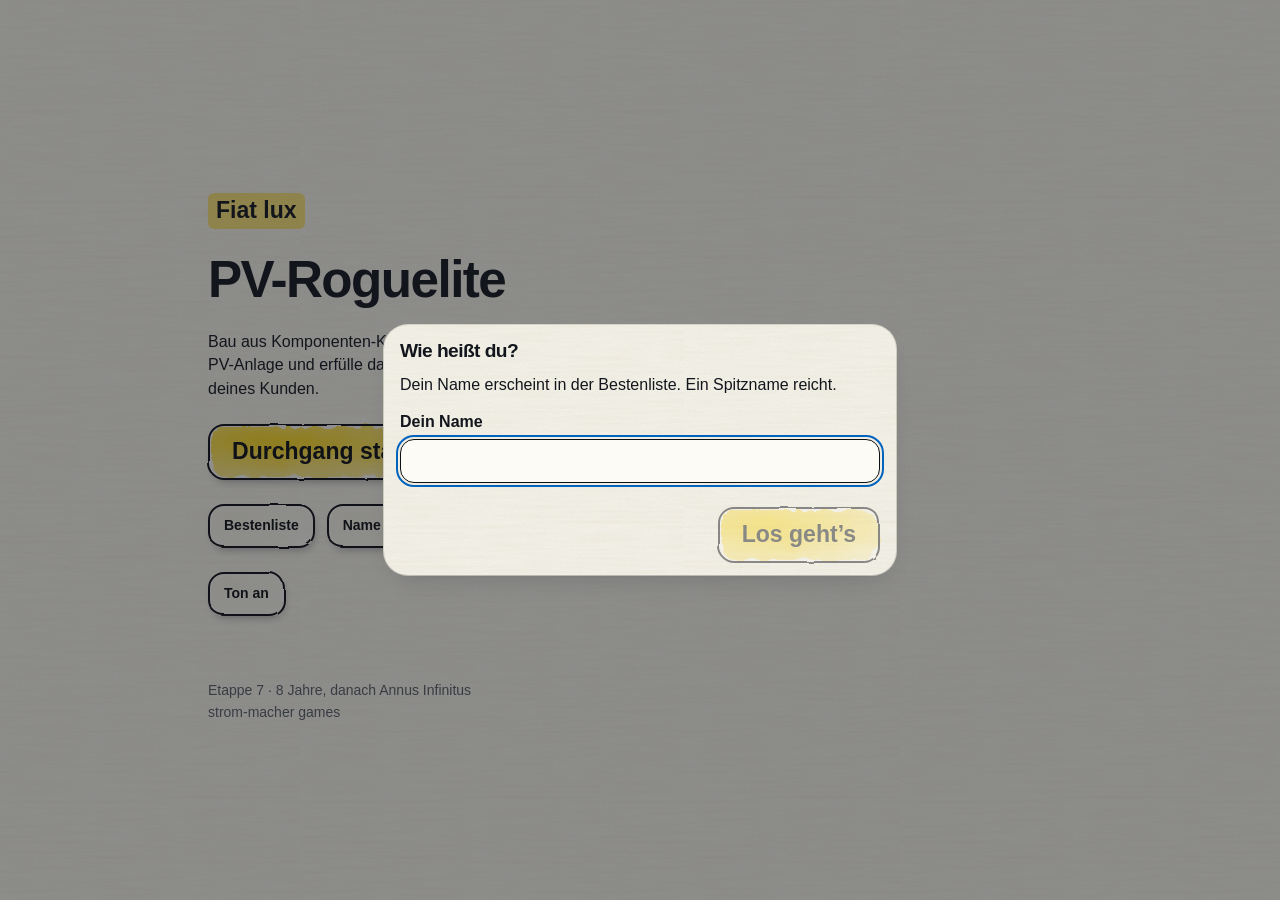
==== spiel-7xkqnhnh/index.html @ 63219b70 "Spiel (versteckt, nicht verlinkt)" ====
<!doctype html>
<html lang="de">
<head>
<meta charset="utf-8">
<meta name="viewport" content="width=device-width, initial-scale=1, viewport-fit=cover">
<title>PV-Roguelite</title>
<meta name="robots" content="noindex, nofollow">
<meta name="description" content="Roguelite-Kartenspiel: Baue aus Komponenten-Karten PV-Anlagen und erfülle das Ertragsziel deiner Kunden.">
  <script type="module" crossorigin>(function(){let e=document.createElement(`link`).relList;if(e&&e.supports&&e.supports(`modulepreload`))return;for(let e of document.querySelectorAll(`link[rel="modulepreload"]`))n(e);new MutationObserver(e=>{for(let t of e)if(t.type===`childList`)for(let e of t.addedNodes)e.tagName===`LINK`&&e.rel===`modulepreload`&&n(e)}).observe(document,{childList:!0,subtree:!0});function t(e){let t={};return e.integrity&&(t.integrity=e.integrity),e.referrerPolicy&&(t.referrerPolicy=e.referrerPolicy),t.credentials=e.crossOrigin===`use-credentials`?`include`:e.crossOrigin===`anonymous`?`omit`:`same-origin`,t}function n(e){if(e.ep)return;e.ep=!0;let n=t(e);fetch(e.href,n)}})();var e={stufen:[`billig`,`standard`,`premium`],typen:{modul:{kwp:{billig:3,standard:5,premium:8}},wechselrichter:{kwp:{billig:2,standard:4,premium:6},mult:{premium:1}},speicher:{kwp:{billig:2,standard:4,premium:6}},wallbox:{kwp:{billig:1,standard:3,premium:5}},installation:{kwp:{billig:1,standard:2,premium:4}}},hersteller:[{id:`sonnwerk`,farbe:`#d9912a`},{id:`voltaris`,farbe:`#3f6fa8`},{id:`helion`,farbe:`#4f8a5b`},{id:`kupferkoenig`,farbe:`#b0563a`}],startdeck:[{typ:`modul`,stufe:`standard`,hersteller:`sonnwerk`,anzahl:3},{typ:`modul`,stufe:`billig`,hersteller:`sonnwerk`,anzahl:1},{typ:`modul`,stufe:`standard`,hersteller:`voltaris`,anzahl:3},{typ:`modul`,stufe:`billig`,hersteller:`voltaris`,anzahl:1},{typ:`modul`,stufe:`standard`,hersteller:`helion`,anzahl:3},{typ:`modul`,stufe:`billig`,hersteller:`helion`,anzahl:1},{typ:`modul`,stufe:`standard`,hersteller:`kupferkoenig`,anzahl:3},{typ:`modul`,stufe:`billig`,hersteller:`kupferkoenig`,anzahl:1},{typ:`wechselrichter`,stufe:`standard`,hersteller:`sonnwerk`,anzahl:1},{typ:`wechselrichter`,stufe:`billig`,hersteller:`sonnwerk`,anzahl:1},{typ:`wechselrichter`,stufe:`standard`,hersteller:`voltaris`,anzahl:1},{typ:`wechselrichter`,stufe:`billig`,hersteller:`voltaris`,anzahl:1},{typ:`wechselrichter`,stufe:`standard`,hersteller:`helion`,anzahl:2},{typ:`wechselrichter`,stufe:`standard`,hersteller:`kupferkoenig`,anzahl:2},{typ:`speicher`,stufe:`standard`,hersteller:`sonnwerk`,anzahl:2},{typ:`speicher`,stufe:`standard`,hersteller:`voltaris`,anzahl:2},{typ:`speicher`,stufe:`billig`,hersteller:`helion`,anzahl:1},{typ:`speicher`,stufe:`billig`,hersteller:`kupferkoenig`,anzahl:1},{typ:`wallbox`,stufe:`standard`,hersteller:`sonnwerk`,anzahl:1},{typ:`wallbox`,stufe:`standard`,hersteller:`voltaris`,anzahl:1},{typ:`wallbox`,stufe:`standard`,hersteller:`helion`,anzahl:1},{typ:`wallbox`,stufe:`standard`,hersteller:`kupferkoenig`,anzahl:1},{typ:`installation`,stufe:`standard`,hersteller:`sonnwerk`,anzahl:1},{typ:`installation`,stufe:`standard`,hersteller:`voltaris`,anzahl:1},{typ:`installation`,stufe:`standard`,hersteller:`helion`,anzahl:1},{typ:`installation`,stufe:`billig`,hersteller:`helion`,anzahl:1},{typ:`installation`,stufe:`standard`,hersteller:`kupferkoenig`,anzahl:1},{typ:`installation`,stufe:`billig`,hersteller:`kupferkoenig`,anzahl:1}],rang:{multAb:3},abbezahlt:{mult:1}},t={hinweis:`Reihenfolge = Stärke, von schwach nach stark. Das Spiel nimmt den letzten Eintrag, dessen Regel erfüllt ist. 'max' begrenzt, wie viele Karten eines Typs mitzählen (ohne 'max' zählen alle).`,anlagentypen:[{id:`lose_teile`,kwp:5,mult:1,proLevel:{kwp:10,mult:1},regel:{art:`staerkste_karte`}},{id:`modulpaar`,kwp:10,mult:2,proLevel:{kwp:15,mult:1},regel:{art:`typen`,braucht:[{typ:`modul`,min:2,max:2}]}},{id:`modulreihe`,kwp:25,mult:3,proLevel:{kwp:20,mult:2},regel:{art:`typen`,braucht:[{typ:`modul`,min:3,max:3}]}},{id:`netzanlage`,kwp:35,mult:3,proLevel:{kwp:25,mult:2},regel:{art:`typen`,braucht:[{typ:`modul`,min:2},{typ:`wechselrichter`,min:1,max:1}]}},{id:`markenanlage`,kwp:35,mult:4,proLevel:{kwp:15,mult:2},regel:{art:`hersteller`,anzahl:5}},{id:`materialpaket`,kwp:40,mult:4,proLevel:{kwp:20,mult:2},regel:{art:`gleicher_typ`,anzahl:5}},{id:`speicheranlage`,kwp:45,mult:4,proLevel:{kwp:25,mult:2},regel:{art:`typen`,braucht:[{typ:`modul`,min:2},{typ:`wechselrichter`,min:1,max:1},{typ:`speicher`,min:1,max:1}]}},{id:`komplettanlage`,kwp:60,mult:5,proLevel:{kwp:30,mult:3},regel:{art:`typen`,braucht:[{typ:`modul`,min:1,max:1},{typ:`wechselrichter`,min:1,max:1},{typ:`speicher`,min:1,max:1},{typ:`wallbox`,min:1,max:1},{typ:`installation`,min:1,max:1}]}},{id:`kraftwerk`,kwp:80,mult:7,proLevel:{kwp:35,mult:3},regel:{art:`typen`,braucht:[{typ:`modul`,min:5,max:5}]}},{id:`sektorkopplung`,kwp:100,mult:8,proLevel:{kwp:40,mult:4},regel:{art:`typen`,gleicherHersteller:!0,braucht:[{typ:`modul`,min:1,max:1},{typ:`wechselrichter`,min:1,max:1},{typ:`speicher`,min:1,max:1},{typ:`wallbox`,min:1,max:1},{typ:`installation`,min:1,max:1}]}},{id:`mega_kraftwerk`,geheim:!0,kwp:140,mult:12,proLevel:{kwp:50,mult:4},regel:{art:`typen`,gleicherHersteller:!0,braucht:[{typ:`modul`,min:5,max:5}]}}]},n={regeln:{handgroesse:8,bauenProAuftrag:4,umplanenProAuftrag:3,minKarten:1,maxKarten:5},kunden:[{id:`klein`,faktor:1},{id:`gross`,faktor:1.5},{id:`endgegner`,faktor:2}],jahre:[{jahr:1,id:`gartenhuette`,ziel:300},{jahr:2,id:`einfamilienhaus`,ziel:900},{jahr:3,id:`mehrfamilienhaus`,ziel:2200},{jahr:4,id:`bauernhof`,ziel:5e3},{jahr:5,id:`gewerbehalle`,ziel:1e4},{jahr:6,id:`schule`,ziel:18e3},{jahr:7,id:`fabrik`,ziel:32e3},{jahr:8,id:`solarpark`,ziel:5e4,endgegnerFaktor:3}],endlos:{hinweis:`Annus Infinitus: nach dem letzten Jahr geht es optional weiter. 'zielFaktor' gilt je Jahr für die Sonderjahre, danach 'danach.zielFaktor'. 'endgegner' = so viele Endgegner-Regeln gelten im 3. Auftrag gleichzeitig.`,zielFaktor:1.6,jahre:[{jahr:9,id:`bunkerstadt`,regeln:[{art:`kwp_faktor`,typ:`modul`,faktor:.25},{art:`kwp_faktor`,typ:`speicher`,faktor:3}]},{jahr:10,id:`mars_kolonie`,regeln:[{art:`deck_abwerten`,typ:`modul`,stufe:`billig`,anzahl:1}]},{jahr:11,id:`raumstation`,regeln:[{art:`kwp_faktor`,typ:`modul`,faktor:2},{art:`shop_preis_faktor`,wert:3}]}],danach:{id:`ki_herrscherin`,zielFaktor:2,endgegner:2,regeln:[]}},naturgewalten:{hinweis:`Annus horribilis: mit dieser Chance trifft zu Jahresbeginn eine Naturgewalt ein und gilt das ganze Jahr. 'schaedlich': Käpt'n Faraday hält sie ab.`,chance:.05,arten:[{id:`vulkanausbruch`,schaedlich:!0,regeln:[{art:`kwp_faktor`,typ:`modul`,faktor:.5}]},{id:`sonnensturm_saison`,regeln:[{art:`mult_plus`,wert:2}]},{id:`hagelsommer`,schaedlich:!0,regeln:[{art:`nach_auftrag_zerstoere_billig`,wert:1}]}]},hinweis:`Zielwert eines Auftrags = Ziel des kleinen Kunden des Jahres × Faktor der Station. 'endgegnerFaktor' ersetzt den Faktor des Endgegners in diesem Jahr (Dunkelflaute: ×3).`},r={hinweis:`Alle Beträge in Solidi. Zinsen werden vom Budget VOR der Auszahlung des Auftrags berechnet. Premium-Karten und Wallboxen geben bei jedem Einsatz Geld zurück; Premium ist nach 'amortisation.ziel' Einsätzen abbezahlt und bekommt dauerhaft +Mult (components.json, 'abbezahlt').`,startGeld:4,belohnung:{klein:3,gross:4,endgegner:5},ungenutzterBauzug:1,zinsen:{jeBudget:5,betrag:1,hoechstens:5},rueckfluss:{premium:1,wallbox:1},amortisation:{ziel:{premium:6}},ausfall:{nenner:6},direktkauf:{anzahl:3,preis:{billig:1,standard:3,premium:6},gewichte:{billig:40,standard:40,premium:20}},pakete:[{id:`komponenten`,preis:4,karten:3,art:`zufall`,gewichte:{billig:20,standard:55,premium:25}},{id:`hersteller`,preis:4,karten:3,art:`hersteller`,gewichte:{billig:20,standard:55,premium:25}},{id:`arbeiter`,preis:6,karten:3,art:`arbeiter`},{id:`werkzeug`,preis:4,karten:3,art:`werkzeug`}],neuWuerfeln:{start:5,plus:1}},i={hinweis:`Die ersten 20 Crew-Karten aus dem Konzept. Wirkung (Zahlen und Bedingungen) steht hier, Namen und Texte in texts.de.json. Effekte auf zählende Karten gelten für die Karten der erkannten Anlage. Seit Etappe 6 dabei: Oma Ohm und Käpt'n Faraday, seit Etappe 7: Amperor und Joule Verne. 'mehrfach': dieselbe Crew-Karte darf mehrmals gekauft werden (solange es noch wenige Karten gibt); auf false stellen, wenn jede nur einmal vorkommen soll.`,plaetze:5,mehrfach:!0,gewichte:{communis:70,rara:25,legendaria:4,cosmica:1},karten:[{id:`lehrling`,seltenheit:`communis`,preis:4,wirkung:[{art:`mult`,wert:4,wenn:{kartenTyp:`installation`}}]},{id:`suedausrichtung`,seltenheit:`communis`,preis:5,wirkung:[{art:`kwp_je_karte`,wert:2,typ:`modul`}]},{id:`geruestbauer`,seltenheit:`communis`,preis:6,wirkung:[{art:`extra_bauzug`,wert:1}]},{id:`bauleiter`,seltenheit:`communis`,preis:5,wirkung:[{art:`mult_je`,wert:1,je:`verschiedene_typen`}]},{id:`sparfuchs`,seltenheit:`communis`,preis:4,wirkung:[{art:`zinsen_plus`,wert:1}]},{id:`foerderung`,seltenheit:`rara`,preis:7,wirkung:[{art:`preis_halb`,typ:`speicher`}]},{id:`guter_draht`,seltenheit:`rara`,preis:8,wirkung:[{art:`mult`,wert:3,wenn:{anlage:[`netzanlage`]}},{art:`endgegner_wirkt_nicht`,id:`netzbetreiber`}]},{id:`elektrikermeisterin`,seltenheit:`rara`,preis:8,wirkung:[{art:`faktor`,wert:1.5,wenn:{anlage:[`komplettanlage`,`sektorkopplung`]}}]},{id:`garantiefuchs`,seltenheit:`rara`,preis:7,wirkung:[{art:`kein_ausfall`}]},{id:`dachdecker_legende`,seltenheit:`legendaria`,preis:12,wirkung:[{art:`faktor`,wert:3,wenn:{anlage:[`kraftwerk`,`mega_kraftwerk`]}}]},{id:`energieberater`,seltenheit:`legendaria`,preis:12,wirkung:[{art:`rueckfluss_faktor`,wert:2}]},{id:`sonnensturm`,seltenheit:`cosmica`,preis:20,wirkung:[{art:`faktor`,wert:4},{art:`nach_auftrag_zerstoere_billig`,wert:1}]},{id:`alien_montagetrupp`,seltenheit:`cosmica`,preis:20,wirkung:[{art:`zaehlt_als`,stufe:`premium`}]},{id:`roboter_kolonne`,seltenheit:`cosmica`,preis:20,wirkung:[{art:`doppelte_wertung`}]},{id:`kugelblitz`,seltenheit:`cosmica`,preis:20,wirkung:[{art:`verdopple_zufallskarte`}]},{id:`zeitreisender_monteur`,seltenheit:`cosmica`,preis:20,wirkung:[{art:`faktor`,wert:3,wenn:{letzterBauzug:!0}}]},{id:`schwarzes_loch`,seltenheit:`cosmica`,preis:20,wirkung:[{art:`faktor`,wert:3},{art:`beim_kauf_zerstoere`,wert:2}]},{id:`dr_wattson`,seltenheit:`communis`,preis:4,wirkung:[{art:`ausfall_nenner`,wert:12}]},{id:`herr_hertz`,seltenheit:`communis`,preis:5,wirkung:[{art:`mult_je`,wert:2,je:`wechselrichter`}]},{id:`voltaire`,seltenheit:`communis`,preis:5,wirkung:[{art:`mult_gespart`}]},{id:`oma_ohm`,seltenheit:`rara`,preis:7,wirkung:[{art:`endgegner_erster_zug_frei`}]},{id:`kaeptn_faraday`,seltenheit:`rara`,preis:7,wirkung:[{art:`schutz_zerstoerung`}]},{id:`amperor`,seltenheit:`legendaria`,preis:14,wirkung:[{art:`faktor_je_karte`,wert:1.1}]},{id:`joule_verne`,seltenheit:`legendaria`,preis:12,wirkung:[{art:`faktor`,wert:2,wenn:{endlos:!0}}]}]},a={hinweis:`Einmal-Karten aus dem Shop (je 3 Solidi, die Sonnenfinsternis ist kosmisch und selten). Ereignisse leveln einen Anlagentyp um 1 auf (Werte pro Level: handtypes.json). Werkzeuge verändern Karten im Deck. 'shopSicher': Karten, die mit dieser Wahrscheinlichkeit zusätzlich im Shop liegen (ersetzen den letzten Platz): der Schrottcontainer ist der Weg, das Deck auszudünnen. 'gewicht' steuert, wie oft eine Karte im Shop auftaucht. 'plaetze' = so viele Einmal-Karten lassen sich aufbewahren, 'shopPlaetze' = so viele Crew-, Ereignis- und Werkzeugkarten bietet der Shop an.`,plaetze:2,shopPlaetze:4,mindestDeck:8,shopGewichte:{crew:50,ereignis:25,werkzeug:25},shopSicher:[{art:`werkzeug`,id:`schrottcontainer`,chance:.7}],ereignisse:[{id:`flohmarkt_fund`,preis:3,gewicht:10,anlage:`lose_teile`},{id:`balkon_boom`,preis:3,gewicht:10,anlage:`modulpaar`},{id:`hitzesommer`,preis:3,gewicht:10,anlage:`modulreihe`},{id:`einspeisetarif_steigt`,preis:3,gewicht:10,anlage:`netzanlage`},{id:`markenmesse`,preis:3,gewicht:10,anlage:`markenanlage`},{id:`grosseinkauf`,preis:3,gewicht:10,anlage:`materialpaket`},{id:`strompreis_schock`,preis:3,gewicht:10,anlage:`speicheranlage`},{id:`foerderaktion`,preis:3,gewicht:10,anlage:`komplettanlage`},{id:`industriestrompreis`,preis:3,gewicht:10,anlage:`kraftwerk`},{id:`e_auto_welle`,preis:3,gewicht:10,anlage:`sektorkopplung`},{id:`energiewende_gipfel`,preis:3,gewicht:10,anlage:`mega_kraftwerk`}],werkzeuge:[{id:`crimpzange`,preis:3,gewicht:10,art:`stufe_hoch`},{id:`messgeraet`,preis:3,gewicht:10,art:`mehr_kwp`,wert:3,anzahl:2},{id:`umruestsatz`,preis:3,gewicht:10,art:`umruesten`},{id:`etikettendrucker`,preis:3,gewicht:10,art:`hersteller_kopieren`},{id:`schrottcontainer`,preis:3,gewicht:10,art:`entfernen`,anzahl:2},{id:`kopierer`,preis:3,gewicht:10,art:`verdoppeln`},{id:`wasserwaage`,preis:3,gewicht:10,art:`mehr_mult`,wert:1},{id:`kassasturz`,preis:3,gewicht:10,art:`geld_verdoppeln`,hoechstens:20},{id:`sonnenfinsternis`,preis:6,gewicht:1,art:`finsternis`}]},o={hinweis:`Die Endgegner (3. Auftrag jedes Jahres). 'abJahr' ist das früheste Jahr, in dem einer auftreten kann; 'finale' steht fest im letzten Jahr. Die Sonderregel (Zahlen) steht hier, Namen und Texte in texts.de.json. Der Zielwert-Faktor steht in years.json.`,endgegner:[{id:`nussbaum`,abJahr:1,regel:{art:`kwp_faktor`,typ:`modul`,faktor:.5}},{id:`marder`,abJahr:1,regel:{art:`handkarte_abwerfen`,anzahl:1}},{id:`besserwisser`,abJahr:2,regel:{art:`pflichtkarte`}},{id:`denkmalschutz`,abJahr:2,regel:{art:`hersteller_gesperrt`}},{id:`statiker`,abJahr:3,regel:{art:`max_karten`,wert:3}},{id:`hagelsturm`,abJahr:3,regel:{art:`zerstoere_gespielte`,stufe:`billig`}},{id:`formular`,abJahr:4,regel:{art:`umplanen_kostet`,wert:1}},{id:`netzbetreiber`,abJahr:4,regel:{art:`ertrag_faktor`,faktor:.7}},{id:`negativer_strompreis`,abJahr:5,regel:{art:`ertrag_faktor`,faktor:.5,anlage:[`modulpaar`,`netzanlage`]}},{id:`brandschutzpruefer`,abJahr:5,regel:{art:`typ_gesperrt`,typ:`speicher`}},{id:`dunkelflaute`,abJahr:8,finale:!0,regel:{art:`kwp_faktor`,typ:`modul`,faktor:0}}]},s={spiel:{titel:`PV-Roguelite`,titelZusatz:`Arbeitstitel`,anbieter:`strom-macher games`},start:{motto:`Fiat lux`,einleitung:`Bau aus Komponenten-Karten eine PV-Anlage und erfülle das Ertragsziel deines Kunden.`,knopf:`Durchgang starten`,etappe:`Etappe 7 · 8 Jahre, danach Annus Infinitus`,fortsetzen:`Fortsetzen: Jahr {jahr}, {kunde}`},komponenten:{modul:{name:`Modul`},wechselrichter:{name:`Wechselrichter`},speicher:{name:`Speicher`,untertitel:`Horreum`},wallbox:{name:`Wallbox`,untertitel:`+1 Solidus`},installation:{name:`Installation`}},stufen:{billig:`Billig`,standard:`Standard`,premium:`Premium`,deluxe:`Deluxe`,supreme:`Supreme`,wissenschaftlich:`Wissenschaftlich`,zahl:`Stufe {n}`},hersteller:{sonnwerk:`Sonnwerk`,voltaris:`Voltaris`,helion:`Helion & Söhne`,kupferkoenig:`Kupferkönig`},anlagentypen:{lose_teile:{name:`Lose Teile`,braucht:`Keine Kombination; nur die stärkste Karte zählt`},modulpaar:{name:`Modulpaar`,braucht:`2 Module`},modulreihe:{name:`Modulreihe`,braucht:`3 Module`},netzanlage:{name:`Netzanlage`,braucht:`Mind. 2 Module + 1 Wechselrichter`},markenanlage:{name:`Markenanlage`,braucht:`5 Karten desselben Herstellers`},speicheranlage:{name:`Speicheranlage`,braucht:`Mind. 2 Module + 1 Wechselrichter + 1 Speicher`},komplettanlage:{name:`Komplettanlage`,braucht:`Je 1 Modul, Wechselrichter, Speicher, Wallbox, Installation`},kraftwerk:{name:`Kraftwerk`,braucht:`5 Module`},sektorkopplung:{name:`Sektorkopplung`,braucht:`Komplettanlage, alle vom selben Hersteller`},mega_kraftwerk:{name:`Mega-Kraftwerk`,braucht:`5 Module vom selben Hersteller`},materialpaket:{name:`Materialpaket`,braucht:`5 Karten desselben Typs`}},kunden:{klein:`Kleiner Kunde`,gross:`Großer Kunde`,endgegner:`Endgegner`},jahre:{gartenhuette:`Gartenhütte`,einfamilienhaus:`Einfamilienhaus`,mehrfamilienhaus:`Mehrfamilienhaus`,bauernhof:`Bauernhof`,gewerbehalle:`Gewerbehalle`,schule:`Schule`,fabrik:`Fabrik`,solarpark:`Solarpark`,bunkerstadt:`Die Bunkerstadt`,mars_kolonie:`Die Mars-Kolonie`,raumstation:`Die Raumstation`,ki_herrscherin:`Die KI-Herrscherin`},einheiten:{kwp:`kWp`,mult:`Mult`,kwh:`kWh`},ui:{jahr:`Jahr {jahr}`,vonZiel:`{ertrag} / {ziel} kWh`,bauen:`Bauen`,umplanen:`Umplanen`,bauenUebrig:`Bauen: {anzahl}`,umplanenUebrig:`Umplanen: {anzahl}`,stapel:`Deck: {anzahl}`,sortTyp:`Typ`,sortHersteller:`Hersteller`,anlagentypen:`Anlagentypen`,schliessen:`Schließen`,waehleKarten:`Wähle {min} bis {max} Karten`,zaehltNicht:`zählt nicht`,plusKwp:`+{wert} kWp`,plusMult:`+{wert} Mult`,ertragZug:`{wert} kWh`,geheimName:`???`,geheimBraucht:`Noch nicht entdeckt`,erkannt:`Erkannt: {name}`,nichtsGewaehlt:`Tippe 1 bis 5 Karten an.`,maxKarten:`Höchstens 5 Karten.`,basis:`Basis {kwp} kWp, {mult} Mult`,beschleunigen:`Tippen beschleunigt die Wertung`,spaltenName:`Anlagentyp`,spaltenBraucht:`Braucht`,spaltenKwp:`kWp`,spaltenMult:`Mult`,kunde:`Kunde`,ziel:`Ziel`,wertung:`Wertung`,ertrag:`Ertrag`,sortieren:`Sortieren`,handLabel:`Deine Handkarten`,neuerAuftrag:`Neuer Auftrag`,tonAn:`Ton an`,tonMusik:`Ton + Musik`,tonAus:`Ton aus`,platz:`Platz für eine Karte`,nochUebrig:`übrig`,szene:`Das Projekt wächst`,anlagenKurz:`Anlagen`,moeglich:`Mit deiner Hand möglich`,anleitungTitel:`So wird gebaut`,anleitung1:`Tippe 1 bis 5 Karten an. Das Spiel erkennt daraus die beste Anlage.`,anleitung2:`Drücke Bauen: kWp mal Mult ergibt den Ertrag. Erreiche das Ziel, bevor die Bau-Züge ausgehen.`,anleitung3:`Mit Umplanen wirfst du Karten ab und ziehst neue, ohne Ertrag. Das geht dreimal.`,anleitungKnopf:`Verstanden`,anleitungOeffnen:`Anleitung`,vorschauHinweis:`So viel würde es bringen`,annehmen:`Auftrag annehmen`,jahrVon:`Jahr {jahr} von {gesamt}`,route:`Die drei Aufträge dieses Jahres`,geschafftMarke:`geschafft`,jetztMarke:`jetzt`,zielKwh:`{ziel} kWh`,abbezahlt:`abbezahlt`,amort:`{gezahlt} / {ziel} Solidi`,geld:`Solidi`,geldLabel:`Budget`,plusGeld1:`+1 Solidus`,plusGeldN:`+{wert} Solidi`,abbezahltRuf:`Abbezahlt!`,faktor:`Faktor`,malFaktor:`×{wert}`,level:`Lv`},ende:{gewonnenTitel:`Auftrag erfüllt!`,gewonnenText:`Die {projekt} liefert {ertrag} kWh – Ziel waren {ziel} kWh.`,verlorenTitel:`Auftrag verfehlt`,verlorenText:`Nur {ertrag} von {ziel} kWh. Der Kunde ruft jetzt die Konkurrenz an.`,besterZug:`Bester Bau-Zug: {name} mit {wert} kWh`,uebrigeZuege:`Ungenutzte Bau-Züge: {anzahl}`,nochmal:`Neuer Auftrag`,weiter:`Weiter`,naechster:`Als Nächstes: {kunde}, Ziel {ziel} kWh.`,durchgangVerlorenTitel:`Durchgang beendet`,durchgangVerlorenText:`In Jahr {jahr} ({projekt}) war beim {kunde} Schluss: {ertrag} von {ziel} kWh.`,geschafft:`Geschaffte Aufträge: {anzahl} von {gesamt}`,gesamtErtrag:`Gesamtertrag: {wert} kWh`,hoechsterZug:`Höchster Bau-Zug: {wert} kWh`,siegTitel:`Post tenebras lux`,siegText:`Alle {jahre} Jahre geschafft. Die Dunkelflaute ist besiegt, es wird wieder hell!`,siegHinweis:`Der Endlos-Modus kommt später.`,neuerDurchgang:`Neuer Durchgang`,auszahlungTitel:`Auszahlung`,belohnung:`Belohnung`,zuegeZeile:`Ungenutzte Bau-Züge ({anzahl})`,zinsenZeile:`Zinsen`,rueckflussZeile:`Rückfluss aus Karten`,summeZeile:`Summe`,budget:`Budget: {geld} Solidi`,zumShop:`Zum Shop`,meaCulpa:`Mea culpa!`,ausgefallen:`{karte} ({hersteller}) ist ausgefallen und aus dem Deck verschwunden.`,abrechnungTitel:`Abrechnung`,investiert:`Investiert: {wert} Solidi`,zurueckgeflossen:`Zurückgeflossen: {wert} Solidi`,amortisationsZeit:`Amortisationszeit: etwa {wert} Aufträge`,nichtAmortisiert:`Noch nichts zurückgeflossen: Premium-Karten und Wallboxen zahlen sich erst über viele Aufträge aus.`,crewZeile:`Crew-Zinsen`,voltaire:`Voltaire wächst: +{wert} Mult`,sonnensturm:`{karte} ({hersteller}) wurde vom Sonnensturm zerstört.`,bossBesiegt:`{name}: besiegt!`,hagel:`{karte} ({hersteller}) wurde vom Hagel zerstört.`,gebuehren:`Formulare: −{wert}`,faraday:`{crew} hält den Sonnensturm ab: Keine Karte wurde zerstört.`,geschafftEndlos:`Geschaffte Aufträge: {anzahl}`},kunde:{start:`Ich hätte gern Strom vom Dach. Billig. Und sofort.`,wenig:`Hm. Das reicht gerade für den Toaster.`,halb:`Schon besser! Der Nachbar guckt neidisch.`,fast:`Fast! Sogar die Sonne wird nervös.`,gross:`Mein Stromzähler hat gerade gekichert.`,sieg:`Hervorragend! Ich lade jetzt alles gleichzeitig.`,niederlage:`Ich rufe jetzt die Konkurrenz an.`},karte:{klein:`Hallo! Ich hätte gern Strom vom Dach. Fangen wir klein an.`,gross:`Mein Nachbar hat eine größere Anlage. Das lasse ich nicht auf mir sitzen.`,endgegner:`Ich bin der Endgegner dieses Jahres. Mein Zähler zittert schon.`,finale:`Dunkelflaute. Heute scheint hier gar nichts. Viel Glück.`},shop:{titel:`Mercurius' Großhandel`,direkt:`Direktkauf`,pakete:`Pakete`,kaufen:`Kaufen für {preis}`,gekauft:`Gekauft`,geoeffnet:`Geöffnet`,neuWuerfeln:`Neu würfeln`,deck:`Mein Deck`,weiter:`Weiter zum nächsten Auftrag`,paketWahl:`Wähle 1 Karte`,arbeiter:{name:`Arbeiter-Paket`,text:`1 aus 3 zufälligen Crew-Karten`},werkzeug:{name:`Werkzeug-Paket`,text:`1 aus 3 zufälligen Werkzeugen`},arbeiterWahl:`Wähle 1 Arbeiter für deine Crew`,werkzeugWahl:`Wähle 1 Werkzeug für deinen Vorrat`,nehmen:`Nehmen`,arbeiterVoll:`Crew voll`,werkzeugVoll:`Vorrat voll`,deckTitel:`Dein Deck ({anzahl} Karten)`,zuWenig:`Zu wenig Geld`,komponenten:{name:`Komponenten-Paket`,text:`1 aus 3 Karten`},hersteller:{name:`Hersteller-Paket`,text:`1 aus 3 Karten, alle vom selben Hersteller`},preisHinweis:`{name}: Alle Preise ×{wert}`},crew:{lehrling:{name:`Lehrling`,text:`+4 Mult, wenn die Anlage eine Installation enthält.`,witz:`Hat sein Gesellenstück am eigenen Carport gemacht.`,kurz:`+4 Mult`},suedausrichtung:{name:`Südausrichtung`,text:`Jedes Modul der Anlage gibt +2 kWp.`,witz:`Das Dach zeigt nach Süden. Die Schwiegermutter auch.`,kurz:`+2 kWp je Modul`},geruestbauer:{name:`Gerüstbauer`,text:`+1 Bau-Zug pro Auftrag.`,witz:`Baut dir ein Gerüst und gleich noch eins daneben.`,kurz:`+1 Bau-Zug`},bauleiter:{name:`Bauleiter`,text:`+1 Mult für jeden unterschiedlichen Typ in der Anlage.`,witz:`Hat den Überblick. Meistens.`,kurz:`+1 Mult je Typ`},sparfuchs:{name:`Sparfuchs`,text:`+1 Solidus Zinsen nach jedem Auftrag.`,witz:`Zählt auch das Kleingeld in der Werkzeugkiste.`,kurz:`+1 Zinsen`},foerderung:{name:`Förderung`,text:`Speicher kosten im Shop die Hälfte.`,witz:`Das Formular war nur 14 Seiten lang.`,kurz:`Speicher halber Preis`},guter_draht:{name:`Guter Draht zum Netzbetreiber`,text:`+3 Mult bei einer Netzanlage. Der Endgegner „Netzbetreiber“ wirkt nicht.`,witz:`Hat die Handynummer vom Sachbearbeiter.`,kurz:`+3 Mult bei Netzanlage`},elektrikermeisterin:{name:`Elektrikermeisterin`,text:`×1,5 bei Komplettanlage und Sektorkopplung.`,witz:`Prüft alles dreimal. Zweimal reicht eigentlich.`,kurz:`×1,5 bei Komplett`},garantiefuchs:{name:`Garantiefuchs`,text:`Billig-Karten fallen nie aus.`,witz:`Hat für alles einen Kassenbon.`,kurz:`Kein Ausfall`},dachdecker_legende:{name:`Dachdecker-Legende`,text:`×3 bei Kraftwerk und Mega-Kraftwerk.`,witz:`Fällt nicht vom Dach. Das Dach fällt zu ihm.`,kurz:`×3 bei Kraftwerk`},energieberater:{name:`Energieberater`,text:`Verdoppelt alle Amortisations-Rückflüsse.`,witz:`Sagt bei jeder Steckdose: Das geht auch effizienter.`,kurz:`Rückflüsse ×2`},sonnensturm:{name:`Sonnensturm`,text:`×4 auf jeden Ertrag. Nach jedem Auftrag wird eine zufällige Billig-Karte zerstört.`,witz:`Die Sonne hat heute schlechte Laune.`,kurz:`×4`},alien_montagetrupp:{name:`Alien-Montagetrupp`,text:`Alle gespielten Karten zählen als Premium.`,witz:`Spricht kein Deutsch, verlegt aber astrein.`,kurz:`Alles Premium`},roboter_kolonne:{name:`Roboter-Kolonne`,text:`Jeder Bau-Zug wird ein zweites Mal gewertet.`,witz:`Deus ex machina`,kurz:`Zug doppelt`},kugelblitz:{name:`Kugelblitz`,text:`Verdoppelt die kWp einer zufälligen Karte der Anlage, jedes Mal.`,witz:`Schlägt ein, wo man es nicht erwartet.`,kurz:`Zufallskarte doppelt`},zeitreisender_monteur:{name:`Zeitreisender Monteur`,text:`Der letzte Bau-Zug eines Auftrags zählt dreifach.`,witz:`War gestern schon fertig.`,kurz:`Letzter Zug ×3`},schwarzes_loch:{name:`Schwarzes Loch`,text:`Beim Kauf werden 2 zufällige Deck-Karten zerstört. Danach dauerhaft ×3.`,witz:`Verschluckt Kabelreste, Karten und Nachmittage.`,kurz:`×3`},dr_wattson:{name:`Dr. Wattson`,text:`Billig-Karten fallen nur halb so oft aus (1 zu 12).`,witz:`Elementar, mein lieber Wechselstrom.`,kurz:`Halber Ausfall`},herr_hertz:{name:`Herr Hertz`,text:`+2 Mult für jeden Wechselrichter in der Anlage.`,witz:`Schwingt gern. Nicht nur beim Strom.`,kurz:`+2 Mult je WR`},voltaire:{name:`Voltaire`,text:`+1 Mult dauerhaft für jedes ungenutzte Umplanen am Ende eines Auftrags (wächst mit).`,witz:`Spart sich den Umweg. Und den Umbau.`,kurz:`+Mult, wächst`},oma_ohm:{name:`Oma Ohm`,text:`Die Sonderregel des Endgegners wirkt beim ersten Bau-Zug nicht.`,witz:`Bringt Kuchen mit. Dagegen ist jeder Endgegner machtlos.`,kurz:`1. Zug ohne Regel`},kaeptn_faraday:{name:`Käpt'n Faraday`,text:`Zerstörungs-Effekte wirken nicht: Hagelsturm und Sonnensturm zerstören keine Karten.`,witz:`Sitzt bei Gewitter seelenruhig im Käfig.`,kurz:`Nichts wird zerstört`},amperor:{name:`Amperor`,text:`Jede zählende Karte gibt zusätzlich ×1,1.`,witz:`Herrscht über jedes Ampere. Und über die Kaffeekasse.`,kurz:`×1,1 je Karte`},joule_verne:{name:`Joule Verne`,text:`Im Endlos-Modus ×2 auf jeden Ertrag.`,witz:`War schon 20.000 Kilowattstunden unter dem Meer.`,kurz:`×2 im Endlos-Modus`}},seltenheiten:{communis:`Communis`,rara:`Rara`,legendaria:`Legendaria`,cosmica:`Cosmica`},crewUi:{titel:`Crew`,frei:`frei`,verkaufen:`Verkaufen für {preis}`,links:`Nach links`,rechts:`Nach rechts`,gesammelt:`Gesammelt: +{wert} Mult`,reihenfolge:`Die Crew wirkt von links nach rechts.`,schliessen:`Schließen`,leiste:`Deine Crew`,kaufen:`Kaufen für {preis}`,voll:`Alle Plätze belegt: verkaufe eine Karte, um Platz zu schaffen.`,keineMehr:`Keine weiteren Crew-Karten im Angebot.`,schwarzesLoch:`Schwarzes Loch: {anzahl} Deck-Karten wurden zerstört.`,gekauft:`Angeheuert`,shopTitel:`Crew, Ereignisse und Werkzeuge`,tippen:`Antippen für Details`},ereignis:{flohmarkt_fund:{name:`Flohmarkt-Fund`},balkon_boom:{name:`Balkon-Boom`},hitzesommer:{name:`Hitzesommer`},einspeisetarif_steigt:{name:`Einspeisetarif steigt`},markenmesse:{name:`Markenmesse`},strompreis_schock:{name:`Strompreis-Schock`},foerderaktion:{name:`Förderaktion`},industriestrompreis:{name:`Industriestrompreis`},e_auto_welle:{name:`E-Auto-Welle`},energiewende_gipfel:{name:`Energiewende-Gipfel`},grosseinkauf:{name:`Großeinkauf`}},werkzeug:{crimpzange:{name:`Crimpzange`,text:`1 Karte steigt eine Qualitätsstufe auf, ohne Ende: Billig, Standard, Premium, Deluxe, Supreme, Wissenschaftlich und danach nur noch höher.`,wahl:`Wähle 1 Karte, die eine Stufe aufsteigt.`},messgeraet:{name:`Messgerät`,text:`2 Karten bekommen dauerhaft +3 kWp.`,wahl:`Wähle 2 Karten, die dauerhaft +3 kWp bekommen.`},umruestsatz:{name:`Umrüstsatz`,text:`1 Karte wird auf einen anderen Typ deiner Wahl umgerüstet. Auch im Auftrag, für Handkarten.`,wahl:`Wähle 1 Karte, die du umrüsten willst.`},etikettendrucker:{name:`Etikettendrucker`,text:`2 Karten übernehmen den Hersteller einer dritten.`,wahl:`Wähle 2 Karten, die den Hersteller wechseln.`,wahl2:`Wähle nun die Karte, deren Hersteller sie übernehmen.`},schrottcontainer:{name:`Schrottcontainer`,text:`Bis zu 2 Karten werden aus dem Deck entfernt.`,wahl:`Wähle 1 bis 2 Karten, die aus dem Deck verschwinden.`},kopierer:{name:`Kopierer`,text:`1 Karte wird verdoppelt.`,wahl:`Wähle 1 Karte, die verdoppelt wird.`},wasserwaage:{name:`Wasserwaage`,text:`1 Karte gibt dauerhaft +1 Mult, wenn sie gespielt wird.`,wahl:`Wähle 1 Karte, die dauerhaft +1 Mult bekommt.`},kassasturz:{name:`Kassasturz`,text:`Verdoppelt dein Budget, höchstens +20 Solidi.`},sonnenfinsternis:{name:`Sonnenfinsternis`,text:`Der nächste Bau-Zug bringt 0, der übernächste zählt ×5. Nur im Auftrag.`}},vorrat:{titel:`Vorrat ({anzahl} von {max})`,leer:`Nichts im Vorrat. Ereignisse und Werkzeuge gibt es im Shop.`,knopf:`Vorrat {anzahl}/{max}`,benutzen:`Benutzen`,schliessen:`Schließen`,nurRuhe:`Nur zwischen den Aufträgen`,nurAuftrag:`Nur im Auftrag, vor einem Bau-Zug`,laeuft:`Läuft schon`,ereignisText:`{anlage} steigt um 1 Level: +{kwp} kWp und +{mult} Mult.`,ereignisArt:`Ereignis`,werkzeugArt:`Werkzeug`,voll:`Vorrat voll: benutze erst eine Karte.`,auswahlAbbrechen:`Abbrechen`,auswahlOk:`Benutzen`,auswahlWeiter:`Weiter`,gewaehlt:`{n} gewählt`,level:`{anlage} ist jetzt auf Level {level}.`,stufe:`Eine Karte ist aufgestiegen.`,angewendet:`{werkzeug} benutzt.`,kassa:`Budget: {geld} Solidi.`,finsternis2:`Sonnenfinsternis: Der nächste Bau-Zug bringt 0, der übernächste zählt ×5.`,finsternis1:`Sonnenfinsternis: Dieser Bau-Zug zählt ×5!`,shopTitel:`Shop-Angebot`,kaufenFuer:`Kaufen für {preis}`,gekauft:`Gekauft`,umruestenAuf:`Umrüsten auf …`,umruestWahl:`Tippe eine Handkarte an, die umgerüstet werden soll.`,umruestAbbrechen:`Abbrechen`,umgeruestet:`{karte} ist jetzt ein {typ}.`,hinweisDeck:`Das ganze Deck`},deck:{titel:`Dein Deck ({anzahl} Karten)`,gefiltert:`{n} von {anzahl} Karten`,typ:`Typ`,hersteller:`Hersteller`,stufe:`Stufe`,alle:`Alle zurücksetzen`,knopf:`Deck`,knopfLabel:`Dein ganzes Deck ansehen`,leer:`Keine Karte passt zu dieser Auswahl.`,stapel:`{rest} Karten noch im Nachziehstapel`},endgegner:{nussbaum:{name:`Umbra Nucis, Nachbars Nussbaum`,regel:`Verschattung: Module bringen nur halbe kWp (aufgerundet).`,kurz:`Module bringen nur halbe kWp`,spruch:`Der Baum bleibt. Der steht da seit 1974.`,kurzname:`Nussbaum`},marder:{name:`Martes foina, der Steinmarder`,regel:`Nach jedem Bau-Zug verschleppt er eine zufällige Handkarte.`,kurz:`Nach jedem Bau-Zug fehlt eine Handkarte`,spruch:`Knabber, knabber. Schönes Kabel. Meins.`,kurzname:`Steinmarder`},besserwisser:{name:`Der Besserwisser-Kunde`,regel:`Vor jedem Bau-Zug stempelt er eine Handkarte. Sie muss mitgebaut werden.`,kurz:`Die gestempelte Karte muss mit`,spruch:`Ich habe dazu ein Video gesehen. Diese Karte nehmen wir.`,kurzname:`Besserwisser`},denkmalschutz:{name:`Denkmalschutz`,regel:`Alle Karten von {hersteller} sind gesperrt: Sie zählen nicht.`,kurz:`{hersteller} ist gesperrt`,spruch:`{hersteller}? Passt nicht ins Ortsbild. Abgelehnt.`,kurzname:`Denkmalschutz`},statiker:{name:`Der Statiker`,regel:`Höchstens 3 Karten pro Bau-Zug.`,kurz:`Höchstens 3 Karten pro Bau-Zug`,spruch:`Mehr als 3 Teile trägt das Dach nicht. Sagt meine Tabelle.`,kurzname:`Statiker`},hagelsturm:{name:`Grando Maximus`,regel:`Hagelsturm: Jede gespielte Billig-Karte wird zerstört.`,kurz:`Gespielte Billig-Karten werden zerstört`,spruch:`Körner wie Golfbälle. Billigware bitte gut festhalten.`,kurzname:`Grando Maximus`},formular:{name:`Bureaucratius triplex`,regel:`Formular in dreifacher Ausfertigung: Jedes Umplanen kostet 1 Solidus.`,kurz:`Jedes Umplanen kostet 1 Solidus`,spruch:`Umplanen? Gern. Antrag in dreifacher Ausfertigung, bitte.`,kurzname:`Bureaucratius`},netzbetreiber:{name:`Der Netzbetreiber`,regel:`Einspeisebegrenzung: Jeder Bau-Zug zählt nur 70 %.`,kurz:`Jeder Bau-Zug zählt nur 70 %`,spruch:`Mehr als 70 % nehmen wir nicht ab. Das Netz ist voll.`,kurzname:`Netzbetreiber`},negativer_strompreis:{name:`Negativer Strompreis`,regel:`Modulpaar und Netzanlage zählen nur die Hälfte.`,kurz:`Modulpaar und Netzanlage: nur die Hälfte`,spruch:`Mittags zahlt ihr drauf. Kleine Anlagen zuerst.`,kurzname:`Negativer Strompreis`},brandschutzpruefer:{name:`Der Brandschutzprüfer`,regel:`Speicher sind gesperrt: Sie zählen nicht.`,kurz:`Speicher sind gesperrt`,spruch:`Speicher im Keller? Nicht mit mir.`,kurzname:`Brandschutzprüfer`},dunkelflaute:{name:`Tenebrae, die Dunkelflaute`,regel:`Module bringen 0 kWp. Alle anderen Karten zählen normal. Zielwert ×3.`,kurz:`Module bringen 0 kWp`,spruch:`Dunkelflaute. Heute scheint hier gar nichts. Viel Glück.`,kurzname:`Dunkelflaute`}},endgegnerUi:{gesperrt:`gesperrt`,pflicht:`Sine qua non`,zerstoert:`zerstört`,pflichtFehlt:`Die gestempelte Karte muss mit: „Sine qua non“.`,maxKarten:`Höchstens {wert} Karten pro Bau-Zug.`,keinGeld:`Umplanen kostet {wert} Solidus. Budget leer.`,marderWeg:`Der Marder hat verschleppt: {karte}.`,hagelWeg:`Hagel! Zerstört: {karten}.`,wirktNicht:`{crew}: Sonderregel wirkt nicht.`,ersterZug:`{crew}: 1. Bau-Zug ohne Sonderregel.`,kunde:`{endgegner} ({name})`,zwei:`Zwei Endgegner`,regelnTitel:`Sonderregeln in diesem Auftrag`,aufgehoben:`Wirkt gerade nicht ({crew}).`,regelnJahr:`Sonderregeln in diesem Jahr`},jahresregel:{bunkerstadt:{name:`Kein Sonnenlicht`,regel:`Unter der Erde scheint keine Sonne: Module bringen nur 25 % kWp (aufgerundet), Speicher zählen dreifach.`,kurz:`Module nur 25 % kWp, Speicher dreifach`},mars_kolonie:{name:`Staubstürme`,regel:`Nach jedem Bau-Zug wird ein Modul in deinem Deck zu einer Billig-Karte.`,kurz:`Je Bau-Zug wird ein Modul Billig`},raumstation:{name:`Sonne rund um die Uhr`,regel:`Module bringen doppelte kWp, aber alle Shop-Preise kosten das Dreifache.`,kurz:`Module doppelt, Shop-Preise ×3`}},naturgewalt:{banner:`Annus horribilis`,vulkanausbruch:{name:`Vulkanausbruch`,regel:`Asche auf den Modulen: Das ganze Jahr bringen Module nur halbe kWp (aufgerundet).`,kurz:`Asche: Module nur halbe kWp`},sonnensturm_saison:{name:`Sonnensturm-Saison`,regel:`Das ganze Jahr bekommt jeder Bau-Zug +2 Mult.`,kurz:`Jeder Bau-Zug +2 Mult`},hagelsommer:{name:`Hagelsommer`,regel:`Das ganze Jahr wird nach jedem Auftrag eine zufällige Billig-Karte zerstört.`,kurz:`Je Auftrag geht eine Billig-Karte kaputt`}},endlos:{name:`Annus Infinitus`,weiter:`Weiter im Annus Infinitus`,angebot:`Du kannst mit deinem Deck in die Zukunft weiterspielen: Jedes Jahr hat eine verrückte Sonderregel, ein Ende gibt es nicht.`,verlorenTitel:`Annus Infinitus endet`,rekord:`Rekord: Jahr {jahr}, höchster Bau-Zug {wert} kWh`,marsWeg:`Staubsturm: {karte} ({hersteller}) ist jetzt Billig.`,ki:`Zwei Endgegner zugleich, und das Ziel verdoppelt sich jedes Jahr.`},bestenliste:{knopf:`Bestenliste`,titel:`Bestenliste`,untertitel:`Insgesamt gebaute kWh je Durchgang`,lokalHinweis:`Nur auf diesem Gerät: die gemeinsame Liste ist noch nicht verbunden.`,lade:`Lade die Liste …`,fehler:`Die Liste ist gerade nicht erreichbar.`,nochmal:`Nochmal versuchen`,leer:`Noch kein Eintrag. Sei der Erste!`,spaltePlatz:`Platz`,spalteName:`Name`,spalteKwh:`kWh`,spalteJahr:`Jahr`,endlos:`Endlos`,jahrKurz:`Jahr {jahr}`,listeLabel:`Die besten Durchgänge`,namenTitel:`Wie heißt du?`,namenText:`Dein Name erscheint in der Bestenliste. Ein Spitzname reicht.`,namenFeld:`Dein Name`,namenOk:`Los geht’s`,namenZu:`Abbrechen`,namenAendern:`Name ändern`,spielerZeile:`Spieler: {name}`,gesamt:`Insgesamt gebaut: {kwh} kWh`,frage:`Möchtest du dich auf die Bestenliste eintragen?`,ja:`Ja, eintragen`,nein:`Nein, danke`,eingetragen:`Eingetragen, danke!`,platz:`Du bist auf Platz {platz}.`,nurLokal:`Gespeichert nur auf diesem Gerät.`,fehlgeschlagen:`Das hat nicht geklappt. Prüfe die Verbindung und versuche es noch einmal.`,ansehen:`Bestenliste ansehen`,abgelehnt:`Okay, nicht eingetragen.`,senden:`Trage ein …`}};function c(e,t){let n=e.karten.find(e=>e.id===t);if(!n)throw Error(`Crew-Karte ${t} gibt es nicht.`);return n}function l(e,t,n){return e.flatMap(e=>c(t,e.id).wirkung).filter(e=>e.art===n)}var u=(e,t)=>l(e,t,`extra_bauzug`).reduce((e,t)=>e+t.wert,0),d=(e,t)=>l(e,t,`zinsen_plus`).reduce((e,t)=>e+t.wert,0),f=(e,t)=>l(e,t,`rueckfluss_faktor`).reduce((e,t)=>e*t.wert,1),p=(e,t)=>l(e,t,`nach_auftrag_zerstoere_billig`).reduce((e,t)=>e+t.wert,0),m=(e,t)=>l(e,t,`schutz_zerstoerung`).length>0,h=e=>e.wirkung.reduce((e,t)=>e+(t.art===`beim_kauf_zerstoere`?t.wert:0),0);function g(e,t,n){if(l(e,t,`kein_ausfall`).length>0)return 1/0;let r=l(e,t,`ausfall_nenner`).map(e=>e.wert);return r.length>0?Math.max(n,...r):n}function _(e,t,n,r){return l(n,r,`preis_halb`).some(e=>e.typ===t)?Math.ceil(e/2):e}var v=(e,t)=>t.mehrfach?[]:e.map(e=>e.id),y=e=>Math.floor(e/2);function b(e,t,n){return e.map(e=>c(t,e.id).wirkung.some(e=>e.art===`mult_gespart`)?{...e,bonus:(e.bonus??0)+Math.max(0,n)}:e)}function x(e,t,n,r){let i=[],a=new Set(t);for(let t=0;t<n;t++){let t=e.karten.filter(e=>!a.has(e.id));if(t.length===0)break;let n=Object.keys(e.gewichte).filter(e=>t.some(t=>t.seltenheit===e)),o=n.reduce((t,n)=>t+e.gewichte[n],0),s=r()*o,c=n[n.length-1];for(let t of n)if(s-=e.gewichte[t],s<0){c=t;break}let l=t.filter(e=>e.seltenheit===c),u=l[Math.floor(r()*l.length)];i.push(u),a.add(u.id)}return i}function S(e,t){if(!Number.isInteger(t)||t<1)throw Error(`Jahr ${t} gibt es nicht.`);let n=e.jahre.find(e=>e.jahr===t);if(n)return{...n,regeln:[],endlos:!1,endgegner:1};let r=e.endlos,i=e.jahre[e.jahre.length-1];if(!r||!i||t<i.jahr)throw Error(`Jahr ${t} gibt es nicht.`);let a=Math.max(i.jahr,...r.jahre.map(e=>e.jahr)),o=i.ziel;for(let e=i.jahr+1;e<=t;e++)o*=e<=a?r.zielFaktor:r.danach.zielFaktor;let s=r.jahre.find(e=>e.jahr===t);return s?{jahr:t,id:s.id,ziel:Math.round(o),regeln:s.regeln,endlos:!0,endgegner:s.endgegner??1}:{jahr:t,id:r.danach.id,ziel:Math.round(o),regeln:r.danach.regeln??[],endlos:!0,endgegner:r.danach.endgegner}}function C(e){let t=e>>>0;return()=>{t=t+1831565813>>>0;let e=t;return e=Math.imul(e^e>>>15,e|1),e^=e+Math.imul(e^e>>>7,e|61),((e^e>>>14)>>>0)/4294967296}}function w(e,t){let n=e.endgegner.find(e=>e.id===t);if(!n)throw Error(`Endgegner ${t} gibt es nicht.`);return n}function T(e,...t){let n=(e^1540483477)>>>0;for(let e of t)n=Math.imul(n,31)+e+2654435769>>>0;return C(n)}function ee(e,t,n){let r=T(n,1),i=e.endgegner.find(e=>e.finale),a=e.endgegner.filter(e=>!e.finale),o=[];for(let e=1;e<=t;e++){if(e===t&&i){o.push(i);continue}let n=a.filter(t=>t.abJahr<=e),s=n.filter(e=>!o.includes(e)),c=s.length>0?s:n;if(c.length===0)throw Error(`Für Jahr ${e} fehlt ein Endgegner in bosses.json.`);o.push(c[Math.floor(r()*c.length)])}return o}function E(e,t,n,r){let i=e.endgegner.filter(e=>!e.finale),a=T(t,6,n),o=[];for(let e=0;e<r&&i.length>0;e++)o.push(i.splice(Math.floor(a()*i.length),1)[0]);return o}function D(e,t,n){return e[Math.floor(T(t,2,n)()*e.length)]}function te(e,t,n,r,i,a){let o=S(n,i);return(a?[w(e,a)]:o.endlos?E(e,r,i,o.endgegner):[ee(e,n.jahre.length,r)[i-1]]).map(e=>({quelle:`endgegner`,id:e.id,regel:e.regel,hersteller:e.regel.art===`hersteller_gesperrt`?D(t.hersteller.map(e=>e.id),r,i):void 0}))}function ne(e,t,n,r){let i=e.naturgewalten;if(!i||i.arten.length===0)return null;if(r)return i.arten.find(e=>e.id===r)??null;let a=T(t,8,n);return a()>=i.chance?null:i.arten[Math.floor(a()*i.arten.length)]}function re(e,t,n,r,i,a,o={}){let s=S(n,i),c=s.regeln.map(e=>({quelle:`jahr`,id:s.id,regel:e})),l=ne(n,r,i,o.naturgewalt);return l&&c.push(...l.regeln.map(e=>({quelle:`naturgewalt`,id:l.id,regel:e,schaedlich:l.schaedlich}))),a===2&&c.push(...te(e,t,n,r,i,o.endgegner)),{regeln:c,seed:r}}function ie(e,t,n,r){let i={aktiv:[],aufgehoben:[]};if(!e)return i;if(t.length>0&&!n)throw Error(`Für die Crew fehlen die Daten aus crew.json.`);let a=t.flatMap(e=>c(n,e.id).wirkung.map(t=>({c:e,w:t})));for(let t of e.regeln){let e=t.regel.art===`zerstoere_gespielte`||t.regel.art===`nach_auftrag_zerstoere_billig`,n=a.find(({w:n})=>n.art===`endgegner_wirkt_nicht`&&t.quelle===`endgegner`&&n.id===t.id||n.art===`schutz_zerstoerung`&&(e||t.quelle===`naturgewalt`&&t.schaedlich===!0)),o=r===0&&t.quelle===`endgegner`?a.find(({w:e})=>e.art===`endgegner_erster_zug_frei`):void 0;n?i.aufgehoben.push({regel:t,grund:`crew`,crewId:n.c.id}):o?i.aufgehoben.push({regel:t,grund:`erster_zug`,crewId:o.c.id}):i.aktiv.push(t)}return i}var ae=[`premium`,`deluxe`,`supreme`,`wissenschaftlich`],O=e=>e.rang??0;function k(e){return e.stufe===`billig`?1:e.stufe===`standard`?2:3+O(e)}function oe(e){if(e.stufe!==`premium`)return e.stufe;let t=O(e);return t<ae.length?ae[t]:`stufe${3+t}`}var se=e=>e?Array.isArray(e)?e:[e]:[];function ce(e,t,n,r,i){return!e||!(e.endlos&&!i||e.anlage&&!e.anlage.includes(t)||e.kartenTyp&&!n.some(t=>t.typ===e.kartenTyp)||e.letzterBauzug&&!r)}function le(e,t){let n=t.typen[e.typ].kwp;return n[e.stufe]+O(e)*(n.premium-n.standard)+(e.bonusKwp??0)}function ue(e,t){let n=t.typen[e.typ].mult?.[e.stufe]??0,r=t.rang?.multAb??1/0,i=O(e)>=r?O(e)-r+1:0;return n+(e.abbezahlt?t.abbezahlt?.mult??0:0)+i+(e.bonusMult??0)}function de(e,t){return se(t).some(t=>t.regel.art===`hersteller_gesperrt`&&e.hersteller===t.hersteller||t.regel.art===`typ_gesperrt`&&e.typ===t.regel.typ)}function fe(e,t,n){let r=le(e,t),i=1;for(let t of se(n))t.regel.art===`kwp_faktor`&&e.typ===t.regel.typ&&(i*=t.regel.faktor);return i===1?r:Math.ceil(r*i-1e-9)}function pe(e,t,n){let r=le(e,t),i=fe(e,t,n);return i===r?e:{...e,bonusKwp:(e.bonusKwp??0)+i-r}}function me(e,t=1){return{kwp:e.kwp+(t-1)*e.proLevel.kwp,mult:e.mult+(t-1)*e.proLevel.mult}}function he(e,t){return[...e].sort((e,n)=>le(n,t)-le(e,t)||ue(n,t)-ue(e,t))}function ge(e,t){return e.reduce((e,n)=>e+le(n,t),0)}function _e(e,t,n){let r=[];for(let i of t){let t=he(e.filter(e=>e.typ===i.typ),n);if(t.length<i.min)return null;r.push(...t.slice(0,i.max??t.length))}return r}function ve(e){let t=new Map;for(let n of e){let e=t.get(n.hersteller)??[];e.push(n),t.set(n.hersteller,e)}return[...t.values()]}function ye(e,t){let n=null;for(let r of e)r&&(!n||ge(r,t)>ge(n,t))&&(n=r);return n}function be(e,t,n){let r=e.regel;switch(r.art){case`staerkste_karte`:return he(t,n).slice(0,1);case`hersteller`:return ye(ve(t).map(e=>e.length>=r.anzahl?he(e,n).slice(0,r.anzahl):null),n);case`gleicher_typ`:{let e=new Map;for(let n of t)e.set(n.typ,[...e.get(n.typ)??[],n]);return ye([...e.values()].map(e=>e.length>=r.anzahl?he(e,n).slice(0,r.anzahl):null),n)}case`typen`:return r.gleicherHersteller?ye(ve(t).map(e=>_e(e,r.braucht,n)),n):_e(t,r.braucht,n)}}function xe(e,t,n){if(e.length===0)throw Error(`Keine Karten gespielt.`);let r=n.anlagentypen;for(let n=r.length-1;n>=0;n--){let i=r[n],a=be(i,e,t);if(a&&a.length>0){let t=new Set(a.map(e=>e.uid));return{typ:i,zaehlend:e.filter(e=>t.has(e.uid))}}}throw Error(`Kein Anlagentyp passt – in handtypes.json fehlt ein Typ mit der Regel "staerkste_karte".`)}function Se(e,t,n,r={}){let i=r.boss,a=e.filter(e=>!de(e,i));if(e.length===0)throw Error(`Keine Karten gespielt.`);let o=a.length>0?xe(a.map(e=>pe(e,t,i)),t,n):{typ:n.anlagentypen.find(e=>e.regel.art===`staerkste_karte`)??n.anlagentypen[0],zaehlend:[]},s=o.typ,l=new Set(o.zaehlend.map(e=>e.uid)),u=a.filter(e=>l.has(e.uid)),d=r.level?.[s.id]??1,f=me(s,d),p=r.crew??[],m=r.crewDaten;if(p.length>0&&!m)throw Error(`Für die Crew fehlen die Daten aus crew.json.`);let h=p.flatMap(e=>c(m,e.id).wirkung).find(e=>e.art===`zaehlt_als`),g=(h&&h.art===`zaehlt_als`?u.map(e=>({...e,stufe:h.stufe})):u).map(e=>pe(e,t,i)),_=f.kwp,v=f.mult,y=1,b=[{art:`typ`,typId:s.id,kwp:f.kwp,mult:f.mult,kwpSumme:_,multSumme:v}];for(let e of se(i))e.regel.art===`mult_plus`&&(v+=e.regel.wert,b.push({art:`regel_mult`,wert:e.regel.wert,kwpSumme:_,multSumme:v}));let x=r.letzterBauzug??!1,S=r.endlos??!1,C=r.zufall??(()=>0),w=(e,t,n,r)=>{b.push({art:`crew`,crewUid:e.uid,was:t,wert:n,karteUid:r,kwpSumme:_,multSumme:v,faktorSumme:y})},T=p.flatMap(e=>c(m,e.id).wirkung.map(t=>({c:e,w:t}))),ee=({w:e})=>{switch(e.art){case`kwp_je_karte`:case`mult_je`:case`faktor_je_karte`:return`karte`;case`mult`:case`faktor`:return e.wenn?.kartenTyp?`karte`:e.wenn?.anlage?`anlage`:`ende`;default:return`ende`}},E=new Set,D=(e,n,r=!1)=>{let{c:i,w:a}=e;switch(a.art){case`kwp_je_karte`:n&&n.typ===a.typ&&(_+=a.wert,w(i,`kwp`,a.wert,n.uid));break;case`mult`:if(!ce(a.wenn,s.id,g,x,S)||a.wenn?.kartenTyp&&(!n||n.typ!==a.wenn.kartenTyp||E.has(e)))break;E.add(e),v+=a.wert,w(i,`mult`,a.wert,n?.uid);break;case`mult_je`:n&&(a.je===`verschiedene_typen`?r:n.typ===a.je)&&(v+=a.wert,w(i,`mult`,a.wert,n.uid));break;case`mult_gespart`:(i.bonus??0)>0&&(v+=i.bonus,w(i,`mult`,i.bonus));break;case`faktor`:if(!ce(a.wenn,s.id,g,x,S)||a.wenn?.kartenTyp&&(!n||n.typ!==a.wenn.kartenTyp||E.has(e)))break;E.add(e),y*=a.wert,w(i,`faktor`,a.wert,n?.uid);break;case`faktor_je_karte`:n&&(y*=a.wert,w(i,`faktor`,a.wert,n.uid));break;case`verdopple_zufallskarte`:{if(g.length===0)break;let e=g[Math.floor(C()*g.length)],n=le(e,t);_+=n,w(i,`kwp`,n,e.uid);break}case`doppelte_wertung`:y*=2,w(i,`faktor`,2)}};for(let e of T)ee(e)===`anlage`&&D(e);let te=new Set;for(let e of g){let n=le(e,t);_+=n,b.push({art:`karte_kwp`,uid:e.uid,wert:n,kwpSumme:_,multSumme:v});let r=ue(e,t);r!==0&&(v+=r,b.push({art:`karte_mult`,uid:e.uid,wert:r,kwpSumme:_,multSumme:v}));let i=!te.has(e.typ);te.add(e.typ);for(let t of T)ee(t)===`karte`&&D(t,e,i)}for(let e of T)ee(e)===`ende`&&D(e);for(let e of se(i))e.regel.art===`ertrag_faktor`&&(!e.regel.anlage||e.regel.anlage.includes(s.id))&&(y*=e.regel.faktor,b.push({art:`boss`,wert:e.regel.faktor,kwpSumme:_,multSumme:v,faktorSumme:y}));if(r.finsternis){let e=r.finsternis===`null`?0:5;y*=e,b.push({art:`finsternis`,wert:e,kwpSumme:_,multSumme:v,faktorSumme:y})}return{typId:s.id,level:d,zaehlend:g.map(e=>e.uid),schritte:b,kwp:_,mult:v,faktor:y,ertrag:Math.round(_*v*y)}}function Ce(e,t){return Math.min(t.zinsen.hoechstens,Math.floor(Math.max(0,e)/t.zinsen.jeBudget)*t.zinsen.betrag)}function we(e,t,n,r,i=0){let a=e.belohnung[t],o=Math.max(0,n)*e.ungenutzterBauzug,s=Ce(r,e);return{basis:a,zuege:o,zinsen:s,crew:i,summe:a+o+s+i}}function Te(e,t){return e.direktkauf.preis[t]}function Ee(e,t){let n=[`billig`,`standard`,`premium`],r=n.reduce((t,n)=>t+e[n],0),i=t()*r;for(let t of n)if(i-=e[t],i<0)return t;return`standard`}var De=[`modul`,`wechselrichter`,`speicher`,`wallbox`,`installation`];function Oe(e,t,n,r,i){let a=De[Math.floor(r()*De.length)],o=i??t.hersteller[Math.floor(r()*t.hersteller.length)].id;return{uid:e,typ:a,stufe:Ee(n,r),hersteller:o}}function ke(e,t,n,r){let i=[],a=n;for(let n=0;n<e.direktkauf.anzahl;n++){let n=Oe(a++,t,e.direktkauf.gewichte,r);i.push({karte:n,preis:Te(e,n.stufe)})}return{karten:i,naechsteUid:a}}function Ae(e,t,n,r){let i=e.art===`hersteller`?t.hersteller[Math.floor(r()*t.hersteller.length)].id:void 0,a=[],o=n;for(let n=0;n<e.karten;n++)a.push(Oe(o++,t,e.gewichte,r,i));return{auswahl:a,naechsteUid:o}}function je(e,t){return e.neuWuerfeln.start+t*e.neuWuerfeln.plus}function Me(e,t,n=1){let r={geld:0,details:[],karten:[],abbezahlt:[]};for(let i of e){let e=0,a=i;if(i.stufe===`premium`){let o=t.rueckfluss.premium*n;e+=o;let s=(i.amort??0)+o,c=i.abbezahlt||s>=t.amortisation.ziel.premium;c&&!i.abbezahlt&&r.abbezahlt.push(i.uid),a={...i,amort:s,abbezahlt:c}}i.typ===`wallbox`&&(e+=t.rueckfluss.wallbox),e>0&&(r.geld+=e,r.details.push({uid:i.uid,betrag:e})),a!==i&&r.karten.push(a)}return r}function Ne(e,t,n,r=t.ausfall.nenner){return e.filter(e=>e.stufe===`billig`&&n()<1/r).map(e=>e.uid)}function Pe(e,t,n){return e<=0||t<=0||n<=0?null:e/(t/n)}function Fe(e,t,n,r=0,i){if(!e)return i?{boss:i}:{};let a=e.seed>>>0;for(let e of[...t].sort((e,t)=>e-t))a=Math.imul(a,31)+e>>>0;return a=(a^Math.imul(n,2654435761))>>>0,{crew:e.crew,crewDaten:e.daten,level:e.level,letzterBauzug:n===1,zufall:C(a),finsternis:r===2?`null`:r===1?`fuenf`:void 0,boss:i,endlos:e.endlos}}function Ie(e){let t=[],n=1;for(let r of e.startdeck)for(let e=0;e<r.anzahl;e++)t.push({uid:n++,typ:r.typ,stufe:r.stufe,hersteller:r.hersteller});return t}function Le(e,t){let n=[...e];for(let e=n.length-1;e>0;e--){let r=Math.floor(t()*(e+1));[n[e],n[r]]=[n[r],n[e]]}return n}function Re(e,t,n){let r=[...e],i=[...t];for(;r.length<n&&i.length>0;)r.push(i.pop());return{hand:r,stapel:i}}function ze(e,t,n){return ie(e,t?.crew??[],t?.daten,n).aktiv}function Be(e,t){return e.map(e=>e.regel).filter(e=>e.art===t)}function Ve(e,t,n,r,i){if(!e||r.length===0||Be(ze(e,t,n),`pflichtkarte`).length===0)return null;let a=T(e.seed,3,n,i,...r.map(e=>e.uid));return r[Math.floor(a()*r.length)].uid}function He(e,t,n,r,i=0,a,o){let{hand:s,stapel:c}=Re([],Le(e,r),n.handgroesse);return{ziel:t,ertrag:0,bauenUebrig:n.bauenProAuftrag+i,umplanenUebrig:n.umplanenProAuftrag,hand:s,stapel:c,ablage:[],status:`laeuft`,gespielt:[],rueckfluss:0,aktualisiert:[],finsternis:0,zug:0,pflicht:Ve(a,o,0,s,n.umplanenProAuftrag),zerstoert:[],gebuehren:0}}function Ue(e,t,n,r,i,a){let o=new Map(t.map(e=>[e.uid,e])),s=e=>e.filter(e=>o.has(e.uid)).map(e=>o.get(e.uid)),c=new Set([...e.hand,...e.stapel,...e.ablage,...e.gespielt,...e.zerstoert].map(e=>e.uid)),l=s(e.stapel);for(let e of t)c.has(e.uid)||l.splice(Math.floor(n()*(l.length+1)),0,e);let u=s(e.hand);a!==void 0&&({hand:u,stapel:l}=Re(u,l,a));let d=e.pflicht!==null&&!u.some(t=>t.uid===e.pflicht);return{...e,hand:u,stapel:l,ablage:s(e.ablage),gespielt:s(e.gespielt),aktualisiert:s(e.aktualisiert),pflicht:d?Ve(r,i,e.zug,u,e.umplanenUebrig):e.pflicht}}function We(e){if(e.status!==`laeuft`)throw Error(`Der Auftrag ist bereits beendet.`);if(e.finsternis!==0)throw Error(`Die Sonnenfinsternis läuft schon.`);return{...e,finsternis:2}}function Ge(e,t,n){if(e.status!==`laeuft`)throw Error(`Der Auftrag ist bereits beendet.`);if(new Set(t).size!==t.length)throw Error(`Eine Karte wurde doppelt gewählt.`);if(t.length<n.minKarten||t.length>n.maxKarten)throw Error(`Es müssen ${n.minKarten} bis ${n.maxKarten} Karten gewählt werden.`);return{gewaehlt:t.map(t=>{let n=e.hand.find(e=>e.uid===t);if(!n)throw Error(`Karte ${t} ist nicht auf der Hand.`);return n}),rest:e.hand.filter(e=>!t.includes(e.uid))}}function Ke(e,t,n,r,i,a,o,s){if(e.bauenUebrig<=0)throw Error(`Keine Bau-Züge mehr übrig.`);let c=ze(s,o,e.zug),l=Math.min(...Be(c,`max_karten`).map(e=>e.wert));if(t.length>l)throw Error(`Höchstens ${l} Karten pro Bau-Zug.`);if(e.pflicht!==null&&e.hand.some(t=>t.uid===e.pflicht)&&!t.includes(e.pflicht))throw Error(`Die Pflichtkarte muss mitgespielt werden.`);let{gewaehlt:u,rest:d}=Ge(e,t,i),p=Se(u,n,r,Fe(o,t,e.bauenUebrig,e.finsternis,c)),m=[],h=Be(c,`handkarte_abwerfen`).reduce((e,t)=>e+t.anzahl,0);if(s&&h>0){let n=T(s.seed,4,e.zug,...t);for(let e=0;e<h&&d.length>0;e++)m.push(d.splice(Math.floor(n()*d.length),1)[0])}let g=new Set(Be(c,`zerstoere_gespielte`).map(e=>e.stufe)),_=u.filter(e=>g.has(e.stufe)),v=Re(d,e.stapel,i.handgroesse),y=v.hand,b=v.stapel,x=[...e.ablage,...u,...m],S=[],C=new Set([...e.zerstoert,..._].map(e=>e.uid));for(let n of s?Be(c,`deck_abwerten`):[]){let r=T(s.seed,5,e.zug,...t);for(let e=0;e<n.anzahl;e++){let e=[...y,...b,...x].filter(e=>e.typ===n.typ&&e.stufe!==n.stufe&&!C.has(e.uid));if(e.length===0)break;let t=e[Math.floor(r()*e.length)],i={uid:t.uid,typ:t.typ,stufe:n.stufe,hersteller:t.hersteller,...t.bonusKwp?{bonusKwp:t.bonusKwp}:{},...t.bonusMult?{bonusMult:t.bonusMult}:{}},a=e=>e.map(e=>e.uid===i.uid?i:e);y=a(y),b=a(b),x=a(x),S.push(i)}}let w=e.ertrag+p.ertrag,ee=e.bauenUebrig-1,E=`laeuft`;w>=e.ziel?E=`gewonnen`:(ee===0||y.length===0)&&(E=`verloren`);let D=a?Me(u,a,o?f(o.crew,o.daten):1):{geld:0,details:[],karten:[],abbezahlt:[]},te=[...D.karten.filter(e=>!S.some(t=>t.uid===e.uid)),...S],ne=[...e.aktualisiert.filter(e=>!te.some(t=>t.uid===e.uid)),...te];return{zustand:{...e,ertrag:w,bauenUebrig:ee,hand:y,stapel:b,ablage:x,status:E,gespielt:[...e.gespielt,...u],rueckfluss:e.rueckfluss+D.geld,aktualisiert:ne,finsternis:+(e.finsternis===2),zug:e.zug+1,pflicht:E===`laeuft`?Ve(s,o,e.zug+1,y,e.umplanenUebrig):null,zerstoert:[...e.zerstoert,..._]},wertung:p,rueckfluss:D,abgeworfen:m,zerstoert:_,abgewertet:S}}function qe(e,t,n){return Be(ze(t,n,e.zug),`umplanen_kostet`).reduce((e,t)=>e+t.wert,0)}function Je(e,t,n,r,i,a=1/0){if(e.umplanenUebrig<=0)throw Error(`Kein Umplanen mehr übrig.`);let o=qe(e,r,i);if(o>a+e.rueckfluss-e.gebuehren)throw Error(`Nicht genug Geld.`);let{gewaehlt:s,rest:c}=Ge(e,t,n),{hand:l,stapel:u}=Re(c,e.stapel,n.handgroesse),d=e.pflicht!==null&&!l.some(t=>t.uid===e.pflicht);return{...e,gebuehren:e.gebuehren+o,pflicht:d?Ve(r,i,e.zug,l,e.umplanenUebrig-1):e.pflicht,umplanenUebrig:e.umplanenUebrig-1,hand:l,stapel:u,ablage:[...e.ablage,...s]}}var Ye=[`billig`,`standard`,`premium`],Xe=(e,t)=>{let n=e.ereignisse.find(e=>e.id===t);if(!n)throw Error(`Ereignis ${t} gibt es nicht.`);return n},Ze=(e,t)=>{let n=e.werkzeuge.find(e=>e.id===t);if(!n)throw Error(`Werkzeug ${t} gibt es nicht.`);return n};function Qe(e,t){return{...e,[t]:(e[t]??1)+1}}function $e(e,t){let n=e.find(e=>e.uid===t);if(!n)throw Error(`Karte ${t} ist nicht im Deck.`);return n}function et(e,t){let[n,r]=Array.isArray(t)?t:[t,t];if(new Set(e).size!==e.length)throw Error(`Eine Karte wurde doppelt gewählt.`);if(e.length<n||e.length>r)throw Error(`Es müssen ${n===r?n:`${n} bis ${r}`} Karten gewählt werden.`)}var tt=(e,t,n)=>e.map(e=>e.uid===t?n(e):e);function nt(e,t){let n=$e(e,t);if(n.stufe===`premium`)return tt(e,t,e=>({...e,rang:O(e)+1}));let r=Ye[Ye.indexOf(n.stufe)+1];return tt(e,t,e=>({...e,stufe:r,amort:r===`premium`?0:void 0,abbezahlt:!1}))}function rt(e,t,n,r=2){return et(t,r),t.forEach(t=>$e(e,t)),e.map(e=>t.includes(e.uid)?{...e,bonusKwp:(e.bonusKwp??0)+n}:e)}function it(e,t,n){if($e(e,t).typ===n)throw Error(`Diese Karte ist schon von diesem Typ.`);return tt(e,t,e=>({...e,typ:n}))}function at(e,t){if(e.typ===t)throw Error(`Diese Karte ist schon von diesem Typ.`);return{...e,typ:t}}function ot(e,t,n){if(et(t,2),t.includes(n))throw Error(`Das Vorbild muss eine dritte Karte sein.`);let r=$e(e,n).hersteller;return t.forEach(t=>$e(e,t)),e.map(e=>t.includes(e.uid)?{...e,hersteller:r}:e)}function st(e,t,n,r=2){if(et(t,[1,r]),t.forEach(t=>$e(e,t)),e.length-t.length<n)throw Error(`Das Deck braucht mindestens ${n} Karten.`);return e.filter(e=>!t.includes(e.uid))}function ct(e,t,n){let r=$e(e,t),i={...r,uid:n,amort:r.stufe===`premium`?0:void 0,abbezahlt:!1};return{deck:[...e,i],naechsteUid:n+1}}function lt(e,t,n){return $e(e,t),tt(e,t,e=>({...e,bonusMult:(e.bonusMult??0)+n}))}function ut(e,t){return e+Math.min(Math.max(0,e),t)}function dt(e){let t=()=>!0;switch(e.art){case`stufe_hoch`:return[{anzahl:[1,1],passt:t,text:`wahl`}];case`mehr_kwp`:return[{anzahl:[e.anzahl,e.anzahl],passt:t,text:`wahl`}];case`umruesten`:return[{anzahl:[1,1],passt:t,text:`wahl`}];case`hersteller_kopieren`:return[{anzahl:[2,2],passt:t,text:`wahl`},{anzahl:[1,1],passt:t,text:`wahl2`}];case`entfernen`:return[{anzahl:[1,e.anzahl],passt:t,text:`wahl`}];case`verdoppeln`:return[{anzahl:[1,1],passt:t,text:`wahl`}];case`mehr_mult`:return[{anzahl:[1,1],passt:t,text:`wahl`}];default:return[]}}function ft(e,t,n,r,i,a){switch(e.art){case`stufe_hoch`:return{deck:nt(t,n[0][0]),naechsteUid:r};case`mehr_kwp`:return{deck:rt(t,n[0],e.wert,e.anzahl),naechsteUid:r};case`umruesten`:if(!a)throw Error(`Es fehlt der neue Typ.`);return{deck:it(t,n[0][0],a),naechsteUid:r};case`hersteller_kopieren`:return{deck:ot(t,n[0],n[1][0]),naechsteUid:r};case`entfernen`:return{deck:st(t,n[0],i.mindestDeck,e.anzahl),naechsteUid:r};case`verdoppeln`:return ct(t,n[0][0],r);case`mehr_mult`:return{deck:lt(t,n[0][0],e.wert),naechsteUid:r};default:throw Error(`Das Werkzeug ${e.id} verändert keine Karten.`)}}function pt(e,t,n,r,i,a){let o=[],s=[...n];for(let n=0;n<r;n++){let n=Object.keys(e.shopGewichte).filter(e=>e!==`crew`||s.length<t.karten.length),r=n.reduce((t,n)=>t+e.shopGewichte[n],0),c=i()*r,l=n[n.length-1];for(let t of n)if(c-=e.shopGewichte[t],c<0){l=t;break}let u=null;if(l===`crew`)u=a(s,i),u&&s.push(u);else{let t=(l===`ereignis`?e.ereignisse:e.werkzeuge).filter(e=>!o.some(t=>t.art===l&&t.id===e.id)),n=t.reduce((e,t)=>e+t.gewicht,0),r=i()*n;u=t[t.length-1]?.id??null;for(let e of t)if(r-=e.gewicht,r<0){u=e.id;break}}u&&o.push({art:l,id:u})}return o}function mt(e,t,n){let r=[...e.werkzeuge],i=[];for(;i.length<t&&r.length>0;){let e=n()*r.reduce((e,t)=>e+t.gewicht,0),t=r.length-1;for(let n=0;n<r.length;n++)if(e-=r[n].gewicht,e<0){t=n;break}i.push(r.splice(t,1)[0].id)}return i}function ht(e,t,n){let r=[...e],i=0;for(let e of t.shopSicher??[]){if(n()>=e.chance||r.some(t=>t.art===e.art&&t.id===e.id))continue;let t=r.length-1-i;t<0||(r[t]={art:e.art,id:e.id},i++)}return r}var gt=(e,t)=>t.art===`ereignis`?Xe(e,t.id).preis:Ze(e,t.id).preis,_t={modul:`<path d="M5 5h14l2 14H3z"/><path d="M4 12h16M9.5 5l-1 14M14.5 5l1 14"/>`,wechselrichter:`<rect x="4" y="3" width="16" height="18" rx="2"/><path d="M7 11c1.6-4 3.4-4 5 0s3.4 4 5 0"/><path d="M8 17h3M14 17h2"/>`,speicher:`<rect x="6" y="5" width="12" height="16" rx="2"/><path d="M10 2.5h4V5h-4z"/><path d="M13 8.5l-3 4.5h4l-3 4.5"/>`,wallbox:`<rect x="4" y="3" width="10" height="15" rx="2"/><path d="M7.5 7.5h3"/><path d="M14 10h1.5a2 2 0 0 1 2 2v5.5a1.75 1.75 0 0 0 3.5 0V9l-2-2"/><path d="M3 21h12"/>`,installation:`<circle cx="12" cy="11" r="7"/><path d="M12 11l3-3"/><path d="M8.5 14.5h7"/><path d="M9 18v3M15 18v3"/>`};function vt(e){return`<svg class="k-symbol" viewBox="0 0 24 24" fill="none" stroke="currentColor" stroke-width="1.6" stroke-linecap="round" stroke-linejoin="round" aria-hidden="true">${_t[e]}</svg>`}var yt=Object.assign({}),bt=new Map;for(let[e,t]of Object.entries(yt)){let n=e.split(`/`).pop().replace(/\.(webp|png)$/,``);bt.set(n,t)}var xt=(e,t)=>`${e}_${t}`,St=e=>bt.get(e),Ct={};function wt(e){Ct=e}function A(e,t={}){let n=Ct;for(let t of e.split(`.`))n=typeof n==`object`?n[t]:void 0;return typeof n==`string`?n.replace(/\{(\w+)\}/g,(e,n)=>String(t[n]??`{${n}}`)):`[${e}]`}var Tt=[[1e24,`Quadr.`],[1e21,`Trd.`],[0xde0b6b3a7640000,`Trill.`],[0x38d7ea4c68000,`Brd.`],[0xe8d4a51000,`Bio.`],[1e9,`Mrd.`],[1e6,`Mio.`]];function j(e){let t=Math.round(e);if(!Number.isFinite(e))return`∞`;if(Math.abs(t)<1e6)return t.toLocaleString(`de-DE`);if(Math.abs(t)>=1e27)return t.toExponential(2).replace(`.`,`,`).replace(`e+`,` × 10^`);let[n,r]=Tt.find(([e])=>Math.abs(t)>=e);return`${(t/n).toLocaleString(`de-DE`,{maximumSignificantDigits:4})} ${r}`}var Et=6;function Dt(e){Et=e}var M=e=>A(`komponenten.${e.typ}.name`),Ot=e=>{let t=oe(e);return t.startsWith(`stufe`)?A(`stufen.zahl`,{n:k(e)}):A(`stufen.${t}`)};function kt(e,t,n={}){let r=n.kwp??le(e,t),i=ue(e,t),a=r!==le(e,t),o=n.gesperrt?A(`endgegnerUi.gesperrt`):n.pflicht?A(`endgegnerUi.pflicht`):``,s=A(`komponenten.${e.typ}.untertitel`),c=e.stufe===`premium`?e.abbezahlt?A(`ui.abbezahlt`):A(`ui.amort`,{gezahlt:e.amort??0,ziel:Et}):``,l=`${M(e)}, ${Ot(e)}, ${A(`hersteller.${e.hersteller}`)}, ${r} kWp${i?`, +${i} Mult`:``}${c?`, ${c}`:``}${o?`, ${o}`:``}`,u=St(xt(e.typ,oe(e)))??St(xt(e.typ,e.stufe)),d=[`karte`,e.stufe,`maker-${e.hersteller}`,e.abbezahlt?`abbezahlt`:``,n.neu===void 0?``:`neu`,n.gesperrt?`gesperrt`:``,u?`mit-bild`:``,O(e)>0?`rang`:``,e.bonusKwp?`plus-kwp`:``,e.bonusMult?`plus-mult`:``,!n.gesperrt&&n.pflicht?`pflicht`:``,a?`geschwaecht`:``].filter(Boolean).join(` `),f=`
    <span class="hersteller">${A(`hersteller.${e.hersteller}`)}</span>
    ${e.stufe===`standard`?``:`<span class="stufe">${Ot(e)}</span>`}
    ${u?`<img class="bild" src="${u}" alt="" draggable="false">`:``}
    <span class="symbol">${u?``:vt(e.typ)}</span>
    <span class="name">${M(e)}${s.startsWith(`[`)?``:`<small>${s}</small>`}</span>
    <span class="wert figure">${r} <small>kWp${i?`, +${i} Mult`:``}</small></span>
    ${c?`<span class="pips" aria-hidden="true" title="${c}">${Array.from({length:Et},(t,n)=>`<i class="${e.abbezahlt||n<(e.amort??0)?`an`:``}"></i>`).join(``)}</span>`:``}
    ${o?`<span class="marke ${n.gesperrt?`schloss`:`stempel`}">${o}</span>`:``}
    ${i?`<span class="multmarke" aria-hidden="true">+${i}</span>`:``}
    <span class="note">${A(`ui.zaehltNicht`)}</span>`,p=` style="--rot:${(e.uid*37%7-3)*.5}deg;--vers:${e.uid%6};--rang:${Math.min(O(e),12)}${n.neu===void 0?``:`;--i:${n.neu}`}"`;return n.tag===`div`?`<div class="${d}" data-uid="${e.uid}" role="img" aria-label="${l}"${p}>${f}</div>`:`<button type="button" class="${d}" data-uid="${e.uid}" aria-pressed="${n.gewaehlt?`true`:`false`}" aria-label="${l}"${p}>${f}</button>`}var At=`<svg class="crew-bild" viewBox="0 0 24 24" fill="none" stroke="currentColor" stroke-width="1.6" stroke-linecap="round" stroke-linejoin="round" aria-hidden="true"><path d="M14.5 6.5a4 4 0 0 0-5.2 5.2L4 17l3 3 5.3-5.3a4 4 0 0 0 5.2-5.2l-2.6 2.6-2.4-.6-.6-2.4z"/></svg>`,jt=`<svg class="crew-bild" viewBox="0 0 24 24" fill="none" stroke="currentColor" stroke-width="1.6" stroke-linecap="round" stroke-linejoin="round" aria-hidden="true"><path d="M13 3L5 14h6l-1 7 8-11h-6z"/></svg>`,Mt=(e,t)=>A(`${e}.${t}.name`);function Nt(e,t,n,r){if(e===`werkzeug`)return A(`werkzeug.${t}.text`);let i=r.anlagentypen.find(e=>e.id===Xe(n,t).anlage);return A(`vorrat.ereignisText`,{anlage:A(`anlagentypen.${i.id}.name`),kwp:i.proLevel.kwp,mult:i.proLevel.mult})}function Pt(e,t,n,r){return`<div class="crew-zeile ${t===`sonnenfinsternis`?`cosmica`:e===`ereignis`?`rara`:`communis`}">
    <span class="cbild">${e===`ereignis`?jt:At}</span>
    <span class="ctitel"><b>${Mt(e,t)}</b><small class="cselt">${A(`vorrat.${e}Art`)}</small><small>${Nt(e,t,n,r)}</small></span>
  </div>`}function Ft(e,t){return new Promise(n=>{let r=[`modul`,`wechselrichter`,`speicher`,`wallbox`,`installation`],i=document.createElement(`dialog`);i.className=`typ-dialog`,i.setAttribute(`aria-labelledby`,`typ-titel`),i.innerHTML=`
      <h2 id="typ-titel">${A(`vorrat.umruestenAuf`)}</h2>
      <div class="typ-wahl">${r.map(e=>`<button type="button" class="btn typ-knopf" data-typ="${e}" ${e===t?`disabled`:``}>${vt(e)}<span>${A(`komponenten.${e}.name`)}</span></button>`).join(``)}</div>
      <button type="button" class="btn btn--klein" id="typ-abbruch">${A(`vorrat.auswahlAbbrechen`)}</button>`,e.append(i),i.showModal();let a=!1,o=e=>{a||(a=!0,i.close(),i.remove(),n(e))};i.querySelectorAll(`.typ-knopf`).forEach(e=>e.addEventListener(`click`,()=>o(e.dataset.typ))),i.querySelector(`#typ-abbruch`).addEventListener(`click`,()=>o(null)),i.addEventListener(`cancel`,e=>{e.preventDefault(),o(null)})})}function It(e,t,n,r,i){return new Promise(a=>{let o=[...t].sort((e,t)=>e.typ.localeCompare(t.typ)||e.hersteller.localeCompare(t.hersteller)||e.uid-t.uid),s=[],c=document.createElement(`dialog`);c.className=`deck-dialog auswahl-dialog`,c.setAttribute(`aria-labelledby`,`au-titel`),e.append(c);let l=!1,u=e=>{l||(l=!0,c.close(),c.remove(),a(e))};c.addEventListener(`cancel`,e=>{e.preventDefault(),u(null)});function d(e){let a=r[e],l=new Set(s.flat()),f=new Set,p=e===r.length-1,[m,h]=a.anzahl,g=()=>f.size>=m&&f.size<=h;c.innerHTML=`
        <h2 id="au-titel">${A(`werkzeug.${i}.name`)}</h2>
        <p>${A(`werkzeug.${i}.${a.text}`)}</p>
        <div class="deck-raster">${o.map(e=>kt(e,n,{tag:`button`,gewaehlt:!1})).join(``)}</div>
        <p class="leise" id="au-zahl" aria-live="polite"></p>
        <div class="dlg-knoepfe">
          <button type="button" class="btn btn--klein" id="au-abbruch">${A(`vorrat.auswahlAbbrechen`)}</button>
          <button type="button" class="btn btn--primary" id="au-ok" disabled>${A(p?`vorrat.auswahlOk`:`vorrat.auswahlWeiter`)}</button>
        </div>`;let _=c.querySelector(`#au-zahl`),v=c.querySelector(`#au-ok`),y=()=>{_.textContent=A(`vorrat.gewaehlt`,{n:f.size}),v.disabled=!g()};c.querySelectorAll(`.karte`).forEach(e=>{let n=Number(e.dataset.uid),r=t.find(e=>e.uid===n);!a.passt(r)||l.has(n)?(e.disabled=!0,e.classList.add(`nicht-zaehlend`),e.querySelector(`.note`)?.remove()):e.addEventListener(`click`,()=>{f.has(n)?f.delete(n):f.size<h&&f.add(n),e.setAttribute(`aria-pressed`,String(f.has(n))),y()})}),y(),c.querySelector(`#au-abbruch`).addEventListener(`click`,()=>u(null)),v.addEventListener(`click`,()=>{s.push([...f]),p?u(s):d(e+1)})}c.showModal(),d(0)})}var Lt=[`modul`,`wechselrichter`,`speicher`,`wallbox`,`installation`],Rt=[`billig`,`standard`,`premium`],zt=e=>{let t=[...new Map(e.filter(e=>k(e)>3).map(e=>[k(e),oe(e)])).entries()].sort((e,t)=>e[0]-t[0]).map(([,e])=>e);return[...Rt,...t]};function Bt(e,t,n){let r={typ:new Set,hersteller:new Set,stufe:new Set},i=n.hersteller.map(e=>e.id),a=document.createElement(`dialog`);a.className=`deck-dialog deck-ansicht`,a.setAttribute(`aria-labelledby`,`deck-titel`),e.append(a);let o=e=>(r.typ.size===0||r.typ.has(e.typ))&&(r.hersteller.size===0||r.hersteller.has(e.hersteller))&&(r.stufe.size===0||r.stufe.has(oe(e))),s=(e,n,i,a)=>`
    <div class="filter-gruppe" role="group" aria-label="${A(`deck.${e}`)}">
      ${n.map(n=>`<button type="button" class="chip" data-gruppe="${e}" data-id="${n}" aria-pressed="${r[e].has(n)}">${i(n)} <b class="figure">${t.filter(e=>a(e)===n).length}</b></button>`).join(``)}
    </div>`;function c(){let e=t.filter(o).sort((e,t)=>Lt.indexOf(e.typ)-Lt.indexOf(t.typ)||i.indexOf(e.hersteller)-i.indexOf(t.hersteller)||k(t)-k(e)||e.uid-t.uid),l=r.typ.size+r.hersteller.size+r.stufe.size>0;a.innerHTML=`
      <h2 id="deck-titel">${A(`deck.titel`,{anzahl:t.length})}</h2>
      ${s(`typ`,Lt,e=>A(`komponenten.${e}.name`),e=>e.typ)}
      ${s(`hersteller`,i,e=>A(`hersteller.${e}`),e=>e.hersteller)}
      ${s(`stufe`,zt(t),e=>Ot(t.find(t=>oe(t)===e)??{stufe:e}),oe)}
      <p class="leise" aria-live="polite">${l?A(`deck.gefiltert`,{n:e.length,anzahl:t.length}):``}</p>
      <div class="deck-raster">${e.length?e.map(e=>kt(e,n,{tag:`div`})).join(``):`<p class="leise">${A(`deck.leer`)}</p>`}</div>
      <div class="dlg-knoepfe">
        <button type="button" class="btn btn--klein" id="deck-alle" ${l?``:`disabled`}>${A(`deck.alle`)}</button>
        <button type="button" class="btn" id="deck-zu">${A(`ui.schliessen`)}</button>
      </div>`,a.querySelectorAll(`.chip`).forEach(e=>e.addEventListener(`click`,()=>{let t=r[e.dataset.gruppe];t.has(e.dataset.id)?t.delete(e.dataset.id):t.add(e.dataset.id),c(),a.querySelector(`.chip[data-gruppe="${e.dataset.gruppe}"][data-id="${e.dataset.id}"]`)?.focus({preventScroll:!0})})),a.querySelector(`#deck-alle`).addEventListener(`click`,()=>{r.typ.clear(),r.hersteller.clear(),r.stufe.clear(),c()}),a.querySelector(`#deck-zu`).addEventListener(`click`,()=>{a.close(),a.remove()})}a.addEventListener(`close`,()=>a.remove()),c(),a.showModal()}var Vt=`<svg class="crew-bild" viewBox="0 0 24 24" fill="none" stroke="currentColor" stroke-width="1.6" stroke-linecap="round" stroke-linejoin="round" aria-hidden="true"><circle cx="12" cy="9" r="4"/><path d="M7.5 8.5Q12 2.5 16.5 8.5Z"/><path d="M4 21c0-4.5 3.5-7 8-7s8 2.5 8 7"/></svg>`,N=e=>A(`crew.${e}.name`);function Ht(e,t){let n=A(`crew.${e.id}.kurz`);return e.wirkung.some(e=>e.art===`mult_gespart`)&&(t?.bonus??0)>0?`+${t.bonus} Mult`:n}function Ut(e,t){return!e||!t?`<li class="crew-platz frei"><span>${A(`crewUi.frei`)}</span></li>`:`<li class="crew-platz"><button type="button" class="crew-mini ${e.seltenheit}" data-crew="${t.uid}" aria-label="${N(e.id)}: ${A(`crew.${e.id}.text`)}">
    ${Vt}<span class="cname">${N(e.id)}</span><span class="ckurz">${Ht(e,t)}</span></button></li>`}function Wt(e,t){return`<div class="crew-karte ${e.seltenheit}" role="group" aria-label="${N(e.id)}">
    <span class="cseltenheit">${A(`seltenheiten.${e.seltenheit}`)}</span>
    ${Vt}
    <span class="cname">${N(e.id)}</span>
    <span class="ctext">${A(`crew.${e.id}.text`)}</span>
    ${t?.bonus?`<span class="ctext">${A(`crewUi.gesammelt`,{wert:t.bonus})}</span>`:``}
    <span class="cwitz">${A(`crew.${e.id}.witz`)}</span>
  </div>`}function Gt(e){return`<div class="crew-zeile ${e.seltenheit}">
    <span class="cbild">${Vt}</span>
    <span class="ctitel"><b>${N(e.id)}</b><small class="cselt">${A(`seltenheiten.${e.seltenheit}`)}</small><small>${A(`crew.${e.id}.text`)}</small></span>
  </div>`}function Kt(e,t,n,r={}){let i=document.createElement(`dialog`);i.className=`crew-dialog`,i.setAttribute(`aria-label`,N(t.id)),i.innerHTML=`
    ${Wt(t,n)}
    <p class="leise">${A(`crewUi.reihenfolge`)}</p>
    <div class="dlg-knoepfe">
      ${r.verschieben?`<span class="paar"><button type="button" class="btn btn--klein" id="c-links" ${r.verschieben.links?``:`disabled`}>${A(`crewUi.links`)}</button><button type="button" class="btn btn--klein" id="c-rechts" ${r.verschieben.rechts?``:`disabled`}>${A(`crewUi.rechts`)}</button></span>`:``}
      ${r.verkaufen?`<button type="button" class="btn btn--umplanen btn--klein" id="c-verkauf">${A(`crewUi.verkaufen`,{preis:r.verkaufen.preis})}</button>`:``}
      <button type="button" class="btn" id="c-zu">${A(`crewUi.schliessen`)}</button>
    </div>`,e.append(i),i.showModal();let a=()=>{i.close(),i.remove()};i.querySelector(`#c-zu`).addEventListener(`click`,a),i.addEventListener(`close`,()=>i.remove()),i.querySelector(`#c-links`)?.addEventListener(`click`,()=>{a(),r.verschieben.onVerschieben(-1)}),i.querySelector(`#c-rechts`)?.addEventListener(`click`,()=>{a(),r.verschieben.onVerschieben(1)}),i.querySelector(`#c-verkauf`)?.addEventListener(`click`,()=>{a(),r.verkaufen.onVerkaufen()})}var qt=[`klein`,`gross`,`endgegner`];function Jt(e){return e.jahre.length}function Yt(e,t,n){let r=S(e,t),i=qt[n],a=e.kunden.find(e=>e.id===i);if(!a)throw Error(`Kunde ${i} fehlt in years.json.`);let o=n===2?r.endgegnerFaktor??a.faktor:a.faktor;return Math.round(r.ziel*o)}function Xt(e,t=0,n=1){let r=Ie(e);return{jahr:1,station:0,deck:r,status:`laeuft`,geschafft:0,gesamtErtrag:0,besterZug:0,geld:t,investiert:0,zurueck:0,naechsteUid:Math.max(...r.map(e=>e.uid))+1,wuerfe:0,imShop:!1,seed:n,crew:[],level:{},vorrat:[],endlos:!1}}function Zt(e,t){return{...e,geld:e.geld+t}}function Qt(e,t){return{...e,geld:e.geld+t,zurueck:e.zurueck+t}}function $t(e,t){return{...e,geld:Math.max(0,e.geld-t)}}function en(e,t){if(t>e.geld)throw Error(`Nicht genug Geld.`);return{...e,geld:e.geld-t,investiert:e.investiert+t}}function tn(e,t){return{...e,deck:[...e.deck,t],naechsteUid:Math.max(e.naechsteUid,t.uid+1)}}function nn(e,t){return{...e,deck:t}}function rn(e,t){return{...e,naechsteUid:Math.max(e.naechsteUid,t)}}function an(e,t){return{...e,wuerfe:t}}function on(e,t,n,r){if(e.crew.length>=r)throw Error(`Kein freier Crew-Platz.`);let i=en(e,n),a={uid:i.naechsteUid,id:t};return{...i,crew:[...i.crew,a],naechsteUid:i.naechsteUid+1}}function sn(e,t,n){if(!e.crew.some(e=>e.uid===t))throw Error(`Diese Crew-Karte gibt es nicht.`);return{...e,geld:e.geld+n,crew:e.crew.filter(e=>e.uid!==t)}}function cn(e,t,n){let r=e.crew.findIndex(e=>e.uid===t),i=r+n;if(r<0||i<0||i>=e.crew.length)return e;let a=[...e.crew];return[a[r],a[i]]=[a[i],a[r]],{...e,crew:a}}function ln(e,t,n,r){if(e.vorrat.length>=r)throw Error(`Der Vorrat ist voll.`);return{...e,vorrat:[...e.vorrat,{uid:e.naechsteUid,art:t,id:n}],naechsteUid:e.naechsteUid+1}}function un(e,t){if(!e.vorrat.some(e=>e.uid===t))throw Error(`Diese Karte ist nicht im Vorrat.`);return{...e,vorrat:e.vorrat.filter(e=>e.uid!==t)}}function dn(e,t){return{...e,level:t}}function fn(e,t){return{...e,crew:t}}function pn(e,t,n,r=()=>!0){let i=e.filter(r),a=[];for(let e=0;e<t&&i.length>0;e++)a.push(i.splice(Math.floor(n()*i.length),1)[0]);return a}function mn(e,t){let n=new Set(t);return{...e,deck:e.deck.filter(e=>!n.has(e.uid))}}function hn(e){return{...e,imShop:!1,wuerfe:0}}function gn(e,t,n,r){if(e.status!==`laeuft`)throw Error(`Der Durchgang ist bereits beendet.`);let i={...e,geschafft:e.geschafft+1,gesamtErtrag:e.gesamtErtrag+n,besterZug:Math.max(e.besterZug,r)};return e.station<2?{...i,station:e.station+1,imShop:!0,wuerfe:0}:e.jahr<Jt(t)||e.endlos?{...i,jahr:e.jahr+1,station:0,imShop:!0,wuerfe:0}:{...i,status:`gewonnen`,imShop:!1}}function _n(e,t){if(e.status!==`gewonnen`)throw Error(`Der Endlos-Modus beginnt erst nach dem Sieg.`);if(!t.endlos)throw Error(`In years.json fehlt der Endlos-Modus.`);return{...e,status:`laeuft`,endlos:!0,jahr:e.jahr+1,station:0,imShop:!0,wuerfe:0}}function vn(e,t){return e?{jahr:Math.max(e.jahr,t.jahr),besterZug:Math.max(e.besterZug,t.besterZug)}:t}function yn(e){try{let t=JSON.parse(e??`null`);return t&&Number.isInteger(t.jahr)&&t.jahr>=1&&Number.isFinite(t.besterZug)&&t.besterZug>=0?{jahr:t.jahr,besterZug:t.besterZug}:null}catch{return null}}function bn(e,t,n){if(e.status!==`laeuft`)throw Error(`Der Durchgang ist bereits beendet.`);return{...e,status:`verloren`,gesamtErtrag:e.gesamtErtrag+t,besterZug:Math.max(e.besterZug,n)}}var xn=5,Sn=[4];function Cn(e){return JSON.stringify({version:xn,durchgang:e})}function wn(e,t){if(!e)return null;try{let n=JSON.parse(e),r=n.durchgang;return n.version!==xn&&!Sn.includes(n.version??-1)||!r||r.status!==`laeuft`||(r.endlos=r.endlos===!0,!Number.isInteger(r.jahr)||r.jahr<1||r.jahr>Jt(t)&&!(r.endlos&&t.endlos))||![0,1,2].includes(r.station)||!Array.isArray(r.deck)||r.deck.length===0||![r.geld,r.investiert,r.zurueck,r.naechsteUid,r.wuerfe].every(e=>Number.isInteger(e)&&e>=0)||typeof r.imShop!=`boolean`||!Number.isFinite(r.seed)||typeof r.level!=`object`||r.level===null||Object.values(r.level).some(e=>!Number.isInteger(e)||e<1)||!Array.isArray(r.vorrat)||r.vorrat.length>2||!r.vorrat.every(e=>Number.isInteger(e.uid)&&(e.art===`ereignis`||e.art===`werkzeug`)&&typeof e.id==`string`)||!Array.isArray(r.crew)||r.crew.length>5||!r.crew.every(e=>Number.isInteger(e.uid)&&typeof e.id==`string`)?null:r}catch{return null}}var Tn=``;function En(e,t){let n=t!==Tn;Tn=t,n&&!matchMedia(`(prefers-reduced-motion: reduce)`).matches&&e.animate([{opacity:0,translate:`0 10px`},{opacity:1,translate:`0 0`}],{duration:260,easing:`cubic-bezier(0.22, 1, 0.36, 1)`})}function Dn(e){let{app:t,komponenten:n,wirtschaft:r,crewDaten:i,vorratsDaten:a,handtypen:o}=e,s=e.holeLauf(),l=[],u=new Set,d=new Set,f=[],p=new Set,m=e=>`${e.art}:${e.id}`,g=``,b=e.preisFaktor??1,S=e=>s.seed+s.geschafft*97+s.wuerfe*13+e;function w(){let e=ke(r,n,s.naechsteUid,C(S(1)));l=e.karten,s=rn(s,e.naechsteUid),u=new Set,f=ht(pt(a,i,v(s.crew,i),a.shopPlaetze,C(S(2)),(e,t)=>x(i,e,1,t)[0]?.id??null),a,C(S(3))),p=new Set}let T=t=>{s=t,e.setzeLauf(s)};function ee(t){let n=_(t.preis*b,t.karte.typ,s.crew,i);u.has(t.karte.uid)||s.geld<n||(T(tn(en(s,n),t.karte)),u.add(t.karte.uid),e.ton(`kauf`),k())}function E(t){p.has(`crew:${t.id}`)||s.geld<t.preis*b||s.crew.length>=i.plaetze||(D(t,t.preis*b),p.add(`crew:${t.id}`),e.ton(`karte`),k())}function D(e,t){let n=on(s,e.id,t,i.plaetze);g=``;let r=h(e);if(r>0){let e=pn(n.deck,r,C(S(7)));n=mn(n,e.map(e=>e.uid)),g=A(`crewUi.schwarzesLoch`,{anzahl:e.length})}T(n)}function te(t){if(t.art===`crew`||p.has(m(t)))return;let n=gt(a,{art:t.art,id:t.id})*b;s.geld<n||s.vorrat.length>=a.plaetze||(T(ln(en(s,n),t.art,t.id,a.plaetze)),p.add(m(t)),e.ton(`karte`),k())}function ne(n){let r=s.crew.find(e=>e.uid===n);if(!r)return;let a=c(i,r.id),o=s.crew.indexOf(r);Kt(t,a,r,{verkaufen:{preis:y(a.preis),onVerkaufen:()=>{T(sn(s,n,y(a.preis))),e.ton(`kauf`),k()}},verschieben:{links:o>0,rechts:o<s.crew.length-1,onVerschieben:e=>{T(cn(s,n,e)),k()}}})}function re(n){let r=n.art===`arbeiter`;if(d.has(n.id)||s.geld<n.preis*b||(r?s.crew.length>=i.plaetze:s.vorrat.length>=a.plaetze))return;let l=r?x(i,v(s.crew,i),n.karten,C(S(200))).map(e=>({id:e.id,html:Gt(e)})):mt(a,n.karten,C(S(300))).map(e=>({id:e,html:Pt(`werkzeug`,e,a,o)}));if(l.length===0)return;T(en(s,n.preis*b)),d.add(n.id),e.ton(`kauf`),k();let u=document.createElement(`dialog`);u.className=`paket-dialog paket-liste`,u.setAttribute(`aria-labelledby`,`paket-titel`),u.innerHTML=`
      <h2 id="paket-titel">${A(`shop.${n.id}.name`)}</h2>
      <p>${A(r?`shop.arbeiterWahl`:`shop.werkzeugWahl`)}</p>
      <ul class="crew-angebot">${l.map(e=>`<li>${e.html}<button type="button" class="btn btn--klein paket-nehmen" data-id="${e.id}">${A(`shop.nehmen`)}</button></li>`).join(``)}</ul>`,t.append(u),u.showModal(),u.addEventListener(`cancel`,e=>e.preventDefault()),u.querySelectorAll(`.paket-nehmen`).forEach(t=>t.addEventListener(`click`,()=>{r?D(c(i,t.dataset.id),0):T(ln(s,`werkzeug`,t.dataset.id,a.plaetze)),e.ton(`karte`),u.close(),u.remove(),k()}))}function ie(t){if(t.art===`arbeiter`||t.art===`werkzeug`){re(t);return}if(d.has(t.id)||s.geld<t.preis*b)return;let{auswahl:r,naechsteUid:i}=Ae(t,n,s.naechsteUid,C(S(100+t.id.length)));T(rn(en(s,t.preis*b),i)),d.add(t.id),e.ton(`kauf`),k(),ae(t,r)}function ae(r,i){let a=document.createElement(`dialog`);a.className=`paket-dialog`,a.setAttribute(`aria-labelledby`,`paket-titel`),a.innerHTML=`
      <h2 id="paket-titel">${A(`shop.${r.id}.name`)}</h2>
      <p>${A(`shop.paketWahl`)}</p>
      <div class="wahl">${i.map(e=>kt(e,n,{tag:`button`})).join(``)}</div>`,t.append(a),a.showModal(),a.addEventListener(`cancel`,e=>e.preventDefault()),a.querySelectorAll(`.karte`).forEach(t=>t.addEventListener(`click`,()=>{let n=i.find(e=>e.uid===Number(t.dataset.uid));T(tn(s,n)),e.ton(`karte`),a.close(),a.remove(),k()}))}let O=()=>Bt(t,s.deck,n);function k(){s=e.holeLauf();let h=je(r,s.wuerfe)*b;En(t,`shop`),t.innerHTML=`
      <section class="shop" aria-labelledby="shop-titel">
        <header class="shop-kopf">
          <h1 id="shop-titel">${A(`shop.titel`)}</h1>
          <p class="geld figure" aria-label="${A(`ui.geldLabel`)}"><i class="muenze" aria-hidden="true">S</i><span id="geld">${j(s.geld)}</span> <small>${A(`ui.geld`)}</small></p>
        </header>
        ${e.hinweis?`<p class="jahresregel" id="shop-hinweis">${e.hinweis}</p>`:``}
        <h2>${A(`shop.direkt`)}</h2>
        <ul class="angebot">
          ${l.map(e=>{let t=u.has(e.karte.uid),r=_(e.preis*b,e.karte.typ,s.crew,i),a=!t&&s.geld<r;return`<li class="${t?`gekauft`:``}">
              ${kt(e.karte,n,{tag:`div`})}
              <button type="button" class="btn btn--klein kaufen" data-uid="${e.karte.uid}" ${t||a?`disabled`:``}>${t?A(`shop.gekauft`):A(`shop.kaufen`,{preis:r})}</button>
            </li>`}).join(``)}
        </ul>
        <h2>${A(`shop.pakete`)}</h2>
        <ul class="pakete">
          ${r.pakete.map(e=>{let t=d.has(e.id),n=!t&&(e.art===`arbeiter`&&s.crew.length>=i.plaetze||e.art===`werkzeug`&&s.vorrat.length>=a.plaetze);return`<li><button type="button" class="btn paket" data-id="${e.id}" ${t||n||s.geld<e.preis*b?`disabled`:``}>
              <b>${A(`shop.${e.id}.name`)}</b>
              <small>${A(t?`shop.geoeffnet`:n?e.art===`arbeiter`?`shop.arbeiterVoll`:`shop.werkzeugVoll`:`shop.${e.id}.text`)}</small>
              <span class="preis figure">${e.preis*b} ${A(`ui.geld`)}</span>
            </button></li>`}).join(``)}
        </ul>
        <h2>${A(`crewUi.shopTitel`)}</h2>
        <ol class="crew-leiste crew-leiste--shop" aria-label="${A(`crewUi.leiste`)}">${Array.from({length:i.plaetze},(e,t)=>{let n=s.crew[t];return n?Ut(c(i,n.id),n):Ut(null,null)}).join(``)}</ol>
        <ul class="crew-angebot">
          ${f.length===0?`<li class="leise">${A(`crewUi.keineMehr`)}</li>`:f.map(e=>{let t=p.has(m(e));if(e.art===`crew`){let n=c(i,e.id),r=!t&&s.crew.length>=i.plaetze;return`<li>${Gt(n)}<button type="button" class="btn btn--klein crew-kaufen" data-crew-id="${n.id}" ${t||r||s.geld<n.preis*b?`disabled`:``}>${t?A(`crewUi.gekauft`):A(`crewUi.kaufen`,{preis:n.preis*b})}</button></li>`}let n=gt(a,{art:e.art,id:e.id})*b,r=!t&&s.vorrat.length>=a.plaetze;return`<li>${Pt(e.art,e.id,a,o)}<button type="button" class="btn btn--klein crew-kaufen vorrat-kaufen" data-art="${e.art}" data-id="${e.id}" ${t||r||s.geld<n?`disabled`:``}>${t?A(`vorrat.gekauft`):A(`vorrat.kaufenFuer`,{preis:n})}</button></li>`}).join(``)}
        </ul>
        ${s.crew.length>=i.plaetze?`<p class="leise">${A(`crewUi.voll`)}</p>`:``}
        ${s.vorrat.length>=a.plaetze?`<p class="leise">${A(`vorrat.voll`)}</p>`:``}
        ${g?`<p class="meldung" role="status">${g}</p>`:``}
        <div class="aktionen">
          <button type="button" class="btn btn--umplanen" id="wuerfeln" ${s.geld<h?`disabled`:``}>${A(`shop.neuWuerfeln`)}<small>${h} ${A(`ui.geld`)}</small></button>
          <button type="button" class="btn" id="deck">${A(`shop.deck`)}<small>${s.deck.length}</small></button>
          <button type="button" class="btn" id="vorrat-btn">${A(`vorrat.knopf`,{anzahl:s.vorrat.length,max:a.plaetze})}</button>
          <button type="button" class="btn btn--primary" id="shop-weiter" style="grid-column: 1 / -1">${A(`shop.weiter`)}</button>
        </div>
      </section>`,t.querySelectorAll(`.kaufen`).forEach(e=>e.addEventListener(`click`,()=>ee(l.find(t=>t.karte.uid===Number(e.dataset.uid))))),t.querySelectorAll(`.paket`).forEach(e=>e.addEventListener(`click`,()=>ie(r.pakete.find(t=>t.id===e.dataset.id)))),t.querySelector(`#wuerfeln`).addEventListener(`click`,()=>{s.geld<h||(T(an(en(s,h),s.wuerfe+1)),e.ton(`wuerfel`),w(),k())}),t.querySelectorAll(`.crew-kaufen:not(.vorrat-kaufen)`).forEach(e=>e.addEventListener(`click`,()=>E(c(i,e.dataset.crewId)))),t.querySelectorAll(`.vorrat-kaufen`).forEach(e=>e.addEventListener(`click`,()=>te({art:e.dataset.art,id:e.dataset.id}))),t.querySelectorAll(`.crew-mini`).forEach(e=>e.addEventListener(`click`,()=>ne(Number(e.dataset.crew)))),t.querySelector(`#deck`).addEventListener(`click`,O),t.querySelector(`#vorrat-btn`).addEventListener(`click`,()=>e.zeigeVorrat(()=>k())),t.querySelector(`#shop-weiter`).addEventListener(`click`,()=>e.weiter())}w(),k(),t.querySelector(`#shop-weiter`)?.focus({preventScroll:!0})}var On=(e,t,n,r,i,a,o,s)=>{let c=``;for(let l=0;l<t;l++)for(let t=0;t<e;t++){let e=n+t*i,u=r+l*a;c+=`<rect class="tinte fein" x="${e}" y="${u}" width="${o}" height="${s}"/>`}return c},kn={gartenhuette:{versatz:-9,huelle:`<rect class="wash holz" x="88" y="66" width="96" height="40"/>
      <path class="tinte" d="M88 66V106H184V66M100 66V106M112 66V106M124 66V106M136 66V106"/>
      <rect class="tinte" x="150" y="78" width="18" height="28"/>
      <rect class="tinte" x="102" y="76" width="22" height="16"/><path class="tinte fein" d="M113 76V92M102 84H124"/>
      <path class="wash dach" d="M82 66 L104 36 L176 36 L198 66 Z"/><path class="tinte" d="M82 66 L104 36 L176 36 L198 66 Z"/>`,paneele:[[112,40,19,10],[133,40,19,10],[154,40,19,10],[106,52,22,10],[130,52,22,10],[154,52,22,10]]},einfamilienhaus:{huelle:`<rect class="wash holz" x="84" y="62" width="106" height="35"/><path class="tinte" d="M84 62V97H190V62"/>
      <rect class="tinte" x="98" y="72" width="16" height="14"/><path class="tinte fein" d="M106 72V86M98 79H114"/>
      <rect class="tinte" x="160" y="72" width="16" height="14"/><path class="tinte fein" d="M168 72V86M160 79H176"/>
      <rect class="tinte" x="129" y="76" width="16" height="21"/>
      <rect class="wash dach" x="166" y="28" width="9" height="18"/><path class="tinte" d="M166 40V28H175V45"/>
      <path class="wash dach" d="M76 62 L137 30 L198 62Z"/><path class="tinte" d="M76 62 L137 30 L198 62Z"/>`,paneele:[[119,40,11,7],[132,40,11,7],[145,40,11,7],[108,50,17,8],[127,50,17,8],[146,50,17,8]]},mehrfamilienhaus:{huelle:`<rect class="wash holz" x="92" y="30" width="92" height="67"/><path class="tinte" d="M92 30V97H184V30Z"/>
      ${On(4,3,100,44,22,13,14,8)}<rect class="tinte" x="130" y="82" width="16" height="15"/>
      <path class="wash dach" d="M88 30 L96 22 L180 22 L188 30Z"/><path class="tinte" d="M88 30 L96 22 L180 22 L188 30Z"/>`,paneele:[[104,23,11,6],[117,23,11,6],[130,23,11,6],[143,23,11,6],[156,23,11,6],[169,23,11,6]]},bauernhof:{huelle:`<rect class="wash ziegel" x="78" y="60" width="118" height="37"/><path class="tinte" d="M78 60V97H196V60"/>
      <rect class="tinte" x="126" y="70" width="26" height="27"/><path class="tinte fein" d="M139 70V97M126 70L152 97M152 70L126 97"/>
      <rect class="tinte" x="132" y="46" width="14" height="10"/>
      <path class="wash dach" d="M72 60 L88 40 L112 32 L162 32 L186 40 L202 60Z"/><path class="tinte" d="M72 60 L88 40 L112 32 L162 32 L186 40 L202 60Z"/>`,paneele:[[108,34,18,8],[128,34,18,8],[148,34,18,8],[104,44,21,9],[127,44,21,9],[150,44,21,9]]},gewerbehalle:{huelle:`<rect class="wash grau" x="60" y="58" width="150" height="39"/><path class="tinte" d="M60 58V97H210V58"/>
      <rect class="tinte" x="80" y="74" width="26" height="23"/><path class="tinte fein" d="M80 80H106M80 86H106M80 92H106"/>
      <rect class="tinte" x="128" y="74" width="26" height="23"/><path class="tinte fein" d="M128 80H154M128 86H154M128 92H154"/>
      <rect class="tinte" x="176" y="74" width="26" height="23"/><path class="tinte fein" d="M176 80H202M176 86H202M176 92H202"/>
      <path class="wash dach" d="M56 58 L64 48 L206 48 L214 58Z"/><path class="tinte" d="M56 58 L64 48 L206 48 L214 58Z"/>`,paneele:[[70,49,20,7],[92,49,20,7],[114,49,20,7],[136,49,20,7],[158,49,20,7],[180,49,20,7]]},schule:{huelle:`<rect class="wash ziegel" x="92" y="48" width="82" height="49"/><path class="tinte" d="M92 48V97H174V48"/>
      <rect class="wash ziegel" x="64" y="68" width="28" height="29"/><path class="tinte" d="M64 68V97H92M64 68H92"/>
      <rect class="wash ziegel" x="174" y="68" width="30" height="29"/><path class="tinte" d="M204 68V97H174M174 68H204"/>
      ${On(5,2,98,56,15,14,9,8)}<rect class="tinte" x="124" y="82" width="18" height="15"/>
      <path class="tinte fein" d="M72 76h12v8H72zM182 76h12v8h-12zM72 86h12M182 86h12"/>
      <path class="wash dach" d="M86 48 L112 32 L154 32 L180 48Z"/><path class="tinte" d="M86 48 L112 32 L154 32 L180 48Z"/>
      <path class="tinte" d="M133 32V20M133 20l10 3-10 3"/>`,paneele:[[115,34,11,6],[128,34,11,6],[141,34,11,6],[100,42,20,6],[123,42,20,6],[146,42,20,6]]},fabrik:{huelle:`<rect class="wash grau" x="78" y="56" width="104" height="41"/><path class="tinte" d="M78 46L78 97H182V56M78 46L96 56L96 46L114 56L114 46L132 56L132 46L150 56L150 46L168 56L168 46L186 56"/>
      <rect class="wash grau" x="188" y="22" width="10" height="75"/><path class="tinte" d="M188 22V97M198 22V97M186 22H200"/>
      <path class="wash gelb" d="M193 16 q-14 -8 -4 -16 q16 -4 14 8 q6 6 -10 8z" style="opacity:.0"/>
      ${On(4,1,88,70,24,0,16,10)}<rect class="tinte" x="128" y="80" width="22" height="17"/>`,paneele:[[80,47,12,6],[98,47,12,6],[116,47,12,6],[134,47,12,6],[152,47,12,6],[170,47,12,6]]},solarpark:{huelle:`<rect class="wash grau" x="196" y="78" width="16" height="19"/><path class="tinte" d="M196 78V97H212V78Z"/><rect class="tinte fein" x="200" y="84" width="8" height="13"/>
      <path class="tinte fein" d="M78 79V86M116 79V86M154 79V86M72 97V104M112 97V104M152 97V104"/>
      <path class="tinte fein" d="M60 100H190M212 97H226V104"/>`,paneele:[[74,64,34,15],[112,64,34,15],[150,64,34,15],[68,82,38,15],[110,82,38,15],[152,82,38,15]]},bunkerstadt:{huelle:`<path class="wash grau" d="M70 97 Q76 52 136 50 Q196 52 202 97Z"/><path class="tinte" d="M70 97 Q76 52 136 50 Q196 52 202 97"/>
      <rect class="wash dach" x="122" y="72" width="28" height="25"/><path class="tinte" d="M122 97V72H150V97M136 72V97"/>
      <circle class="tinte fein" cx="131" cy="85" r="2"/><circle class="tinte fein" cx="141" cy="85" r="2"/>
      <path class="tinte" d="M176 60V44H186V66M172 44H190"/>
      <path class="tinte fein" d="M88 86h14M170 84h14M92 76h8M174 74h8"/>`,paneele:[[96,56,13,7],[111,53,13,7],[126,52,13,7],[141,52,13,7],[156,54,13,7],[104,64,13,7]]},mars_kolonie:{huelle:`<path class="wash ziegel" d="M150 97 Q152 60 182 60 Q212 60 214 97Z"/><path class="tinte" d="M150 97 Q152 60 182 60 Q212 60 214 97Z"/>
      <path class="tinte fein" d="M166 97 Q168 72 182 60 Q196 72 198 97M152 82H212"/>
      <rect class="wash grau" x="128" y="84" width="24" height="13"/><path class="tinte" d="M128 84H152V97H128Z"/>
      <path class="tinte" d="M182 60V46M176 46H188"/><circle class="tinte fein" cx="182" cy="43" r="3"/>
      <path class="tinte fein" d="M60 100H130M72 79V86M108 79V86M70 97V104M106 97V104"/>`,paneele:[[56,66,20,13],[78,66,20,13],[100,66,20,13],[56,84,20,13],[78,84,20,13],[100,84,20,13]]},raumstation:{versatz:-22,huelle:`<rect class="wash grau" x="118" y="60" width="38" height="24" rx="6"/><rect class="tinte" x="118" y="60" width="38" height="24" rx="6"/>
      <circle class="tinte fein" cx="130" cy="72" r="4"/><circle class="tinte fein" cx="144" cy="72" r="4"/>
      <path class="tinte" d="M118 72H104M156 72H170M137 60V50M131 50H143"/>
      <path class="tinte fein" d="M137 84V92M131 92H143"/>`,paneele:[[60,58,20,12],[82,58,20,12],[60,73,20,12],[82,73,20,12],[172,58,20,12],[172,73,20,12]]},ki_herrscherin:{huelle:`<rect class="wash grau" x="104" y="34" width="66" height="63"/><path class="tinte" d="M104 34V97H170V34Z"/>
      <circle class="wash gelb" cx="137" cy="54" r="11"/><circle class="tinte" cx="137" cy="54" r="11"/><circle class="punkt" cx="137" cy="54" r="3"/>
      ${On(4,2,111,72,14,10,9,5)}
      <path class="tinte fein" d="M104 46H90V70M170 46H184V70M90 70l-4 6M90 70l4 6M184 70l-4 6M184 70l4 6"/>
      <path class="wash dach" d="M100 34 L106 26 L168 26 L174 34Z"/><path class="tinte" d="M100 34 L106 26 L168 26 L174 34Z"/>`,paneele:[[108,27,9,6],[118,27,9,6],[128,27,9,6],[138,27,9,6],[148,27,9,6],[158,27,9,6]]}};function An(e){return`${Math.round(30+e*190)}px ${Math.round(56-Math.sin(e*Math.PI)*30)}px`}function jn(e){let t=kn[e.projekt]??kn.gartenhuette,n=e.stimmung,r=n===`sieg`||n===`gross`||n===`fast`?`M262 69 Q268 75 274 69`:n===`niederlage`?`M262 73 Q268 67 274 73`:`M263 70 L273 70`,i=t.paneele.slice(0,6).map(([t,n,r,i],a)=>{let o=a<e.anzahl;return`<g class="paneel ${o?`da`:`frei`}${o&&a>=e.schonDa?` neu`:``}" style="--i:${a-e.schonDa}"><rect class="wash" x="${t}" y="${n}" width="${r}" height="${i}"/><rect class="tinte" x="${t}" y="${n}" width="${r}" height="${i}"/><path class="tinte fein" d="M${t+r/2} ${n}V${n+i}M${t} ${n+i/2}H${t+r}"/></g>`}).join(``);return`<svg viewBox="0 0 340 142" role="img" aria-hidden="true" focusable="false">
    <path class="wash himmel" d="M10 20 C 80 2, 250 4, 330 22 L 326 96 L 14 98 Z"/>
    <g id="sonne" class="sonne" style="translate:${An(e.sonneP)}"><circle class="wash gelb" r="17"/><circle class="tinte" r="11"/><path class="tinte fein" d="M0 -20V-27M0 20V27M-20 0H-27M20 0H27M-14 -14l-5 -5M14 -14l5 -5M-14 14l-5 5M14 14l5 5"/></g>
    <path class="wash gras" d="M0 104 C 60 90, 120 112, 190 99 S 300 94, 340 103 L340 142 L0 142Z"/>
    <path class="tinte fein" d="M6 112l5 -7M22 114l4 -6M44 110l5 -8M236 108l4 -7M258 112l5 -8M300 108l4 -6M322 112l5 -7"/>
    <g class="huette" transform="translate(0 ${t.versatz??0})">${t.huelle}${i}</g>
    <g class="kunde" transform="translate(0 -4)">
      <path class="wash gelb" d="M259 61 Q268 48 277 61 Z"/>
      <circle class="tinte" cx="268" cy="64" r="9"/>
      <path class="tinte fein" d="M259 61 Q268 50 277 61Z"/>
      <circle class="punkt" cx="265" cy="63" r="1"/><circle class="punkt" cx="271" cy="63" r="1"/>
      <path class="tinte fein" d="${r}"/>
      <path class="tinte" d="M268 73V96M268 80L256 90M268 80L281 88M268 96L260 110M268 96L277 110"/>
      <path class="wash blau" d="M259 78 L277 78 L276 97 L260 97 Z"/>
    </g>
  </svg>`}var Mn={hinweis:`Verbindung zur gemeinsamen Bestenliste (Supabase). supabaseUrl = Projekt-URL (https://xxxx.supabase.co), supabaseKey = der öffentliche 'anon'-Schlüssel (Project Settings, API). Der anon-Schlüssel ist für Browser gedacht und darf hier stehen; der Schutz kommt von den Regeln in docs/bestenliste.sql. Bleibt supabaseUrl leer, speichert das Spiel die Bestenliste nur auf dem eigenen Gerät.`,supabaseUrl:`https://wwqzqsaykptvwgrjwsxn.supabase.co`,supabaseKey:`sb_publishable_EXSdc6k_Nxd5wwqJ6CgAZw_jj22K0xv`,tabelle:`pv_bestenliste`,anzeige:25},Nn=20;function Pn(e){if(typeof e!=`string`)return null;let t=e.replace(/[\u0000-\u001f\u007f]/g,``).replace(/\s+/g,` `).trim().slice(0,Nn).trim();return t===``?null:t}function Fn(e,t,n,r){let i=Pn(e);return i===null||!Number.isFinite(t)?null:{name:i,kwh:Math.max(0,Math.round(t)),jahr:n,endlos:r}}function In(e){return[...e].sort((e,t)=>t.kwh-e.kwh||((e.erstellt??`9999`)<(t.erstellt??`9999`)?-1:+((e.erstellt??`9999`)>(t.erstellt??`9999`))))}var Ln=(e,t)=>e.filter(e=>e.kwh>t).length+1,Rn=e=>`${e.url.replace(/\/+$/,``)}/rest/v1/${e.tabelle}`,zn=e=>({apikey:e.schluessel,Authorization:`Bearer ${e.schluessel}`});async function Bn(e,t,n=fetch){let r=await n(Rn(e),{method:`POST`,headers:{...zn(e),"Content-Type":`application/json`,Prefer:`return=minimal`},body:JSON.stringify({name:t.name,kwh:t.kwh,jahr:t.jahr,endlos:t.endlos})});if(!r.ok)throw Error(`Eintragen fehlgeschlagen (${r.status}).`)}async function Vn(e,t,n=fetch){let r=await n(`${Rn(e)}?select=name,kwh,jahr,endlos,erstellt&order=kwh.desc,erstellt.asc&limit=${t}`,{headers:zn(e)});if(!r.ok)throw Error(`Bestenliste nicht erreichbar (${r.status}).`);let i=await r.json();if(!Array.isArray(i))throw Error(`Unerwartete Antwort der Bestenliste.`);let a=[];for(let e of i)typeof e.name==`string`&&typeof e.kwh==`number`&&Number.isFinite(e.kwh)&&a.push({name:e.name,kwh:e.kwh,jahr:typeof e.jahr==`number`?e.jahr:1,endlos:e.endlos===!0,erstellt:typeof e.erstellt==`string`?e.erstellt:void 0});return In(a)}var Hn=`pv.spieler`,Un=`pv.bestenliste`,Wn=Mn.supabaseUrl&&Mn.supabaseKey?{url:Mn.supabaseUrl,schluessel:Mn.supabaseKey,tabelle:Mn.tabelle}:null;function Gn(){try{return Pn(localStorage.getItem(Hn))}catch{return null}}function Kn(e){try{localStorage.setItem(Hn,e)}catch{}}function qn(e,t){return new Promise(n=>{let r=document.createElement(`dialog`);r.className=`name-dialog`,r.setAttribute(`aria-labelledby`,`name-titel`),r.innerHTML=`
      <h2 id="name-titel">${A(`bestenliste.namenTitel`)}</h2>
      <p>${A(`bestenliste.namenText`)}</p>
      <label class="feld"><span>${A(`bestenliste.namenFeld`)}</span><input id="name-feld" type="text" maxlength="20" autocomplete="nickname" spellcheck="false" value="${(Gn()??``).replace(/"/g,`&quot;`)}"></label>
      <div class="dlg-knoepfe">
        ${t?`<span></span>`:`<button type="button" class="btn btn--klein" id="name-zu">${A(`bestenliste.namenZu`)}</button>`}
        <button type="button" class="btn btn--primary" id="name-ok" disabled>${A(`bestenliste.namenOk`)}</button>
      </div>`,e.append(r),r.showModal();let i=r.querySelector(`#name-feld`),a=r.querySelector(`#name-ok`),o=()=>{a.disabled=Pn(i.value)===null},s=e=>{r.close(),r.remove(),n(e)};i.addEventListener(`input`,o),i.addEventListener(`keydown`,e=>{e.key===`Enter`&&!a.disabled&&a.click()}),a.addEventListener(`click`,()=>{let e=Pn(i.value);e&&(Kn(e),s(e))}),r.querySelector(`#name-zu`)?.addEventListener(`click`,()=>s(null)),r.addEventListener(`cancel`,e=>{e.preventDefault(),t||s(null)}),o(),i.focus(),i.select()})}function Jn(){try{return In(JSON.parse(localStorage.getItem(Un)??`[]`))}catch{return[]}}async function Yn(e){if(!Wn){let t={...e,erstellt:new Date().toISOString()},n=[...Jn(),t];try{localStorage.setItem(Un,JSON.stringify(n))}catch{}return{platz:Ln(n.filter(e=>e!==t),e.kwh),lokal:!0}}await Bn(Wn,e);try{let t=await Vn(Wn,100);return{platz:t.findIndex(t=>t.name===e.name&&t.kwh===e.kwh&&t.jahr===e.jahr)>=0?Ln(t,e.kwh):null,lokal:!1}}catch{return{platz:null,lokal:!1}}}function Xn(e){let t=document.createElement(`dialog`);t.className=`liste-dialog`,t.setAttribute(`aria-labelledby`,`liste-titel`),e.append(t);let n=Gn(),r=e=>`
    <h2 id="liste-titel">${A(`bestenliste.titel`)}</h2>
    <p class="leise">${A(`bestenliste.untertitel`)}</p>
    ${Wn?``:`<p class="leise">${A(`bestenliste.lokalHinweis`)}</p>`}
    ${e}
    <button type="button" class="btn" id="liste-zu">${A(`ui.schliessen`)}</button>`,i=()=>{t.querySelector(`#liste-zu`).addEventListener(`click`,()=>{t.close(),t.remove()}),t.querySelector(`#liste-nochmal`)?.addEventListener(`click`,o)},a=e=>e.length===0?`<p>${A(`bestenliste.leer`)}</p>`:`
    <table class="bestenliste" aria-label="${A(`bestenliste.listeLabel`)}">
      <thead><tr><th>${A(`bestenliste.spaltePlatz`)}</th><th>${A(`bestenliste.spalteName`)}</th><th class="num">${A(`bestenliste.spalteKwh`)}</th><th>${A(`bestenliste.spalteJahr`)}</th></tr></thead>
      <tbody>${e.map(t=>`<tr class="${t.name===n?`ich`:``}"><td class="num figure">${Ln(e,t.kwh)}</td><td class="name">${Zn(t.name)}</td><td class="num figure">${j(t.kwh)}</td><td>${t.endlos?A(`bestenliste.endlos`):A(`bestenliste.jahrKurz`,{jahr:t.jahr})}</td></tr>`).join(``)}</tbody>
    </table>`;async function o(){t.innerHTML=r(`<p role="status">${A(`bestenliste.lade`)}</p>`),i();try{let e=Wn?await Vn(Wn,Mn.anzeige):Jn().slice(0,Mn.anzeige);t.innerHTML=r(a(e))}catch{t.innerHTML=r(`<p role="alert">${A(`bestenliste.fehler`)}</p><button type="button" class="btn btn--klein" id="liste-nochmal">${A(`bestenliste.nochmal`)}</button>`)}i()}t.addEventListener(`close`,()=>t.remove()),t.showModal(),o()}var Zn=e=>e.replace(/[&<>"']/g,e=>({"&":`&amp;`,"<":`&lt;`,">":`&gt;`,'"':`&quot;`,"'":`&#39;`})[e]),Qn=`pv.ton`;function $n(e){return e===`alles`||e===`aus`||e===`ton`?e:e===`0`?`aus`:`ton`}var er=e=>e===`ton`?`alles`:e===`alles`?`aus`:`ton`,tr=(()=>{try{return $n(localStorage.getItem(Qn))}catch{return`ton`}})(),nr=()=>tr,rr=()=>tr!==`aus`,P=null,ir=null,F=null;function ar(){if(!P){P=new AudioContext,ir=P.createGain(),ir.connect(P.destination),F=P.createGain(),F.gain.value=0;let e=P.createBiquadFilter();e.type=`lowpass`,e.frequency.value=2200;let t=P.createDelay(1);t.delayTime.value=.42;let n=P.createGain();n.gain.value=.34,F.connect(e),e.connect(P.destination),e.connect(t),t.connect(n).connect(t),t.connect(P.destination)}return P}function I(e,t=.16,n=`triangle`,r=.14,i=0){if(rr())try{let a=ar(),o=a.createOscillator(),s=a.createGain(),c=a.currentTime+i;o.type=n,o.frequency.value=330*2**(e/12),s.gain.setValueAtTime(r,c),s.gain.exponentialRampToValueAtTime(1e-4,c+t),o.connect(s).connect(ir),o.start(c),o.stop(c+t+.02)}catch{}}function or(){if(rr())try{let e=ar(),t=e.createOscillator(),n=e.createGain(),r=e.currentTime;t.type=`sine`,t.frequency.setValueAtTime(140,r),t.frequency.exponentialRampToValueAtTime(48,r+.3),n.gain.setValueAtTime(.35,r),n.gain.exponentialRampToValueAtTime(1e-4,r+.35),t.connect(n).connect(ir),t.start(r),t.stop(r+.4)}catch{}}var sr=null;function cr(e,t,n,r,i=0){if(rr())try{let a=ar();if(!sr){sr=a.createBuffer(1,a.sampleRate,a.sampleRate);let e=sr.getChannelData(0);for(let t=0;t<e.length;t++)e[t]=Math.random()*2-1}let o=a.createBufferSource(),s=a.createBiquadFilter(),c=a.createGain(),l=a.currentTime+i;o.buffer=sr,s.type=n,s.frequency.value=t,c.gain.setValueAtTime(1e-4,l),c.gain.exponentialRampToValueAtTime(r,l+Math.min(.02,e/4)),c.gain.exponentialRampToValueAtTime(1e-4,l+e),o.connect(s).connect(c).connect(ir),o.start(l,0,Math.min(e+.05,1)),o.stop(l+e+.05)}catch{}}var lr={wahl:()=>{I(14,.06,`triangle`,.08),cr(.05,3800,`highpass`,.03)},ab:()=>I(9,.06,`triangle`,.06),legen:()=>{cr(.12,2600,`bandpass`,.07),cr(.1,3400,`bandpass`,.05,.07)},puff:()=>{cr(.55,700,`lowpass`,.22),I(-14,.3,`sine`,.1)},sieg:()=>{[12,16,19,24].forEach((e,t)=>I(e,.34,`triangle`,.1,t*.1)),I(28,.6,`sine`,.08,.4)},niederlage:()=>{[3,0,-4,-9].forEach((e,t)=>I(e,.4,`sine`,.1,t*.22))}},ur=60/72,dr=[{bass:-19,ton:[-7,-4,0]},{bass:-23,ton:[-11,-7,-4]},{bass:-28,ton:[-4,0,3]},{bass:-21,ton:[-9,-5,-2]}],fr=[5,8,10,12,15,17,20];function pr(e){let t=(Math.imul(e+1,2654435761)>>>0)%100,n=t<48?null:fr[t%fr.length],r=Math.floor(e/4);return e%4==0?{akkord:dr[r%dr.length],melodie:n}:{melodie:n}}var mr=0,hr=0,gr;function _r(e,t){let n=P,r=pr(e);if(r.akkord){let e=ur*4,i=[[r.akkord.bass,.07],...r.akkord.ton.map(e=>[e,.035])];for(let[r,a]of i){let i=n.createOscillator(),o=n.createGain();i.type=`sine`,i.frequency.value=330*2**(r/12),o.gain.setValueAtTime(1e-4,t),o.gain.linearRampToValueAtTime(a,t+1.1),o.gain.linearRampToValueAtTime(1e-4,t+e+.9),i.connect(o).connect(F),i.start(t),i.stop(t+e+1)}}if(r.melodie!==null){let e=n.createOscillator(),i=n.createGain();e.type=`triangle`,e.frequency.value=330*2**(r.melodie/12),i.gain.setValueAtTime(1e-4,t),i.gain.linearRampToValueAtTime(.05,t+.02),i.gain.exponentialRampToValueAtTime(1e-4,t+1.4),e.connect(i).connect(F),e.start(t),e.stop(t+1.5)}}function vr(){if(P)for(;hr<P.currentTime+1.2;)_r(mr++,hr),hr+=ur}function yr(){try{let e=ar();e.resume(),F.gain.cancelScheduledValues(e.currentTime),F.gain.setTargetAtTime(1,e.currentTime,.4),gr===void 0&&(hr=e.currentTime+.1,gr=setInterval(vr,300),vr())}catch{}}function br(){gr!==void 0&&(clearInterval(gr),gr=void 0),P&&F&&(F.gain.cancelScheduledValues(P.currentTime),F.gain.setTargetAtTime(0,P.currentTime,.15))}function xr(e){tr=e;try{localStorage.setItem(Qn,e)}catch{}e===`alles`?yr():br()}if(typeof document<`u`){let e=()=>{tr===`alles`&&yr()};document.addEventListener(`pointerdown`,e,{once:!0}),document.addEventListener(`keydown`,e,{once:!0}),document.addEventListener(`visibilitychange`,()=>{P&&(document.hidden?P.suspend():tr!==`aus`&&P.resume())})}wt(s);var L=e,Sr=t,R=n,Cr=r,z=i,B=a,wr=o;Dt(Cr.amortisation.ziel.premium);var V=R.regeln,H=document.querySelector(`#app`),U,W,Tr=Number(new URLSearchParams(location.search).get(`ziele`))||1,Er=(e,t,n)=>Math.max(1,Math.round(Yt(e,t,n)*Tr)),Dr=()=>S(R,W.jahr),Or=Number(new URLSearchParams(location.search).get(`seed`))||Date.now(),kr=C(Or),Ar=matchMedia(`(prefers-reduced-motion: reduce)`).matches,jr=1;function Mr(){try{return new Set(JSON.parse(localStorage.getItem(`pv.entdeckt`)??`[]`))}catch{return new Set}}function Nr(e){try{let t=Mr();t.add(e),localStorage.setItem(`pv.entdeckt`,JSON.stringify([...t]))}catch{}}var Pr={endgegner:(e=>e&&wr.endgegner.some(t=>t.id===e)?e:void 0)(new URLSearchParams(location.search).get(`endgegner`)),naturgewalt:new URLSearchParams(location.search).get(`naturgewalt`)??void 0},Fr=e=>re(wr,L,R,W.seed,W.jahr,e,Pr),Ir={endgegner:`endgegner`,jahr:`jahresregel`,naturgewalt:`naturgewalt`};function Lr(e,t){let n=[];for(let r of e)t&&r.quelle!==t||n.some(e=>e.quelle===r.quelle&&e.id===r.id)||n.push({quelle:r.quelle,id:r.id,hersteller:r.hersteller});return n}var Rr=e=>A(`${Ir[e.quelle]}.${e.id}.name`),zr=(e,t)=>A(`${Ir[e.quelle]}.${e.id}.${t}`,{hersteller:e.hersteller?A(`hersteller.${e.hersteller}`):``}),Br=e=>Lr(e.regeln,`endgegner`),Vr=e=>Br(e).length===1?Rr(Br(e)[0]):Br(e).map(e=>A(`endgegner.${e.id}.kurzname`)).join(` + `),Hr=()=>ie(U.boss,W.crew,z,U.auftrag.zug),Ur=()=>Hr().aktiv,Wr=()=>Math.min(V.maxKarten,...Ur().map(e=>e.regel.art===`max_karten`?e.regel.wert:1/0));function Gr(){try{return yn(localStorage.getItem(`pv.rekord`))}catch{return null}}function Kr(e){let t=vn(Gr(),e);try{localStorage.setItem(`pv.rekord`,JSON.stringify(t))}catch{}return t}var qr=()=>W.geld+U.auftrag.rueckfluss-U.auftrag.gebuehren,Jr=()=>({crew:W.crew,daten:z,seed:W.seed,level:W.level,endlos:W.endlos}),G=`ruhe`,Yr=null,Xr=()=>G===`auftrag`?W.deck.map(e=>U.auftrag.aktualisiert.find(t=>t.uid===e.uid)??e):W.deck,Zr=`pv.durchgang`;function Qr(){try{localStorage.setItem(Zr,Cn(W))}catch{}}function $r(){try{localStorage.removeItem(Zr)}catch{}}function ei(){try{return wn(localStorage.getItem(Zr),R)}catch{return null}}function ti(){$r(),W=Xt(L,Cr.startGeld,Or),fi()}function ni(){W.imShop?ri():fi()}function ri(){G=`ruhe`;let e=Fr(W.station).regeln.reduce((e,t)=>t.regel.art===`shop_preis_faktor`?e*t.regel.wert:e,1);Dn({preisFaktor:e,hinweis:e===1?void 0:A(`shop.preisHinweis`,{name:A(`jahre.${Dr().id}`),wert:gi(e)}),app:H,komponenten:L,wirtschaft:Cr,crewDaten:z,vorratsDaten:B,handtypen:Sr,zeigeVorrat:e=>zi(e),holeLauf:()=>W,setzeLauf:e=>{W=e,Qr()},weiter:()=>{W=hn(W),Qr(),fi()},ton:e=>{e===`kauf`?(I(7,.1,`triangle`,.12),setTimeout(()=>I(12,.14,`triangle`,.12),90)):e===`wuerfel`?I(-3,.12,`square`,.06):I(9,.18)}})}function ii(){let e=Er(R,W.jahr,W.station);G=`auftrag`,Yr=null;let t=Fr(W.station);U={boss:t,auftrag:He(W.deck,e,V,kr,u(W.crew,z),t,Jr()),auswahl:[],sortierung:`keine`,beschaeftigt:!1,besterZug:null,letzterTyp:null,meldung:``,letzterErtrag:0,sonneP:0,paneele:0,ende:!1},Z();let n=!1;try{n=localStorage.getItem(`pv.anleitung`)===`1`}catch{}!n&&!new URLSearchParams(location.search).has(`seed`)&&Bi()}var K=e=>new Promise(t=>setTimeout(t,Ar?Math.min(e,60):e*jr)),ai=e=>A(`anlagentypen.${e}.name`);function q(e,t,n,r,i=0){let a=Ar?0:r*jr,o=e=>i?e.toLocaleString(`de-DE`,{maximumFractionDigits:i}):j(e);return new Promise(r=>{if(a<=0||t===n){e.textContent=o(n),r();return}let i=performance.now(),s=c=>{let l=Math.min(1,(c-i)/a);e.textContent=o(t+(n-t)*(1-(1-l)**3)),l<1?requestAnimationFrame(s):r()};requestAnimationFrame(s)})}function oi(e){if(U.sortierung===`keine`)return e;let t=[`modul`,`wechselrichter`,`speicher`,`wallbox`,`installation`],n=L.hersteller.map(e=>e.id),r=e=>U.sortierung===`typ`?[t.indexOf(e.typ),n.indexOf(e.hersteller)]:[n.indexOf(e.hersteller),t.indexOf(e.typ)];return[...e].sort((e,t)=>{let n=r(e),i=r(t);return n[0]-i[0]||n[1]-i[1]})}var si=(e,t={})=>kt(e,L,t),J=[0,2,4,7,9,12,14,16];function Y(e,t,n,r=!1){if(Ar)return;let i=Q(`.buehne`),a=i.getBoundingClientRect();for(let o=0;o<t;o++){let t=document.createElement(`i`);t.className=`funke${r?` sonne`:``}${n?` maker-${n}`:``}`,t.style.left=`${e.x-a.left}px`,t.style.top=`${e.y-a.top}px`,i.append(t);let o=Math.random()*Math.PI*2,s=26+Math.random()*(r?90:48);t.animate([{translate:`0 0`,opacity:1},{translate:`${Math.cos(o)*s}px ${Math.sin(o)*s-14}px`,opacity:0}],{duration:520+Math.random()*380,easing:`cubic-bezier(0.22, 1, 0.36, 1)`,fill:`forwards`}).onfinish=()=>t.remove()}}function ci(e,t=document.body){if(lr.puff(),Ar)return;let n=X(e);for(let e=0;e<7;e++){let r=document.createElement(`i`),i=22+Math.random()*18;r.className=`wolke`,r.style.cssText=`left:${n.x-i/2}px;top:${n.y-i/2}px;width:${i}px;height:${i}px`,t.append(r),r.animate([{opacity:.75,transform:`translate(0, 0) scale(0.5)`},{opacity:0,transform:`translate(${(Math.random()-.5)*60}px, ${-30-Math.random()*50}px) scale(${1.4+Math.random()})`}],{duration:900+Math.random()*500,delay:e*40,easing:`ease-out`,fill:`both`}).onfinish=()=>r.remove()}}function li(e){if(Ar||e<=0)return;let t=Array.from({length:7},(t,n)=>({translate:n===6?`0 0`:`${(Math.random()-.5)*2*e}px ${(Math.random()-.5)*2*e}px`}));H.animate(t,{duration:320,easing:`ease-out`})}function ui(e){e.addEventListener(`pointermove`,t=>{if(t.pointerType===`touch`)return;let n=e.getBoundingClientRect(),r=(t.clientX-n.left)/n.width-.5,i=(t.clientY-n.top)/n.height-.5;e.style.setProperty(`--ry`,`${r*14}deg`),e.style.setProperty(`--rx`,`${-i*14}deg`),e.style.setProperty(`--shine`,`${(r+.5)*100}%`)}),e.addEventListener(`pointerleave`,()=>{e.style.removeProperty(`--ry`),e.style.removeProperty(`--rx`),e.style.removeProperty(`--shine`)})}var X=e=>{let t=e.getBoundingClientRect();return{x:t.left+t.width/2,y:t.top+t.height/2}};function di(){G=`ruhe`;let e=ei();En(H,`start`),H.innerHTML=`
    <section class="start" aria-labelledby="titel">
      <p class="motto">${A(`start.motto`)}</p>
      <h1 id="titel">${A(`spiel.titel`)}</h1>
      <p class="lead">${A(`start.einleitung`)}</p>
      ${e?`<button type="button" class="btn btn--primary" id="weiter">${A(`start.fortsetzen`,{jahr:e.jahr,kunde:A(`kunden.${qt[e.station]}`)})}</button>`:``}
      <button type="button" class="btn ${e?``:`btn--primary`}" id="los">${A(`start.knopf`)}</button>
      ${Gr()?`<p class="leise" id="rekord">${A(`endlos.rekord`,{jahr:Gr().jahr,wert:j(Gr().besterZug)})}</p>`:``}
      <div class="start-zeile">
        <button type="button" class="btn btn--klein" id="bestenliste-start">${A(`bestenliste.knopf`)}</button>
        <button type="button" class="btn btn--klein" id="name-aendern">${Gn()?A(`bestenliste.spielerZeile`,{name:Gn().replace(/[&<>"']/g,``)}):A(`bestenliste.namenAendern`)}</button>
      </div>
      <button type="button" class="btn btn--klein" id="ton-start">${A(nr()===`alles`?`ui.tonMusik`:nr()===`ton`?`ui.tonAn`:`ui.tonAus`)}</button>
      <p class="leise fuss">${A(`start.etappe`)}<br>${A(`spiel.anbieter`)}</p>
    </section>`,H.querySelector(`#los`).addEventListener(`click`,ti),H.querySelector(`#ton-start`).addEventListener(`click`,()=>{xr(er(nr())),di()}),H.querySelector(`#bestenliste-start`).addEventListener(`click`,()=>Xn(H)),H.querySelector(`#name-aendern`).addEventListener(`click`,async()=>{await qn(H,!1)&&di()});let t=new URLSearchParams(location.search);Gn()||t.has(`seed`)&&!t.has(`namefrage`)||qn(H,!0).then(()=>di()),H.querySelector(`#weiter`)?.addEventListener(`click`,()=>{W=e,ni()})}function fi(){G=`ruhe`;let e=Dr(),t=Br(Fr(2)),n=Lr(Fr(0).regeln),r=t.map(e=>zr(e,`kurz`)).join(` · `),i=t.length>1?`<button type="button" class="regel-knopf" id="boss-regeln">${r}</button>`:n.length===0?zr(t[0],`regel`):r,a=n.map(e=>`<button type="button" class="jahresregel${e.quelle===`naturgewalt`?` horribilis`:``}${n.length>1?` einzeilig`:``}"><b>${e.quelle===`naturgewalt`?`${A(`naturgewalt.banner`)}: `:``}${Rr(e)}</b> ${zr(e,`kurz`)}</button>`).join(``),o=jn({projekt:e.id,anzahl:0,schonDa:0,sonneP:.12,stimmung:`start`});En(H,`karte`);let s=qt.map((e,t)=>{let n=t<W.station?`fertig`:t===W.station?`jetzt`:`spaeter`,r=n===`fertig`?A(`ui.geschafftMarke`):n===`jetzt`?A(`ui.jetztMarke`):``;return`<li class="station ${n}${e===`endgegner`?` boss`:``}"${n===`jetzt`?` aria-current="step"`:``}>
      <span class="knoten" aria-hidden="true">${n===`fertig`?`<svg class="haken" viewBox="0 0 24 24" aria-hidden="true"><path d="M5 12.5l5 5L19 7"/></svg>`:`<span>${t+1}</span>`}</span>
      <span class="name">${e===`endgegner`?`<small class="art">${A(`kunden.endgegner`)}</small>${Vr(Fr(2))}`:A(`kunden.${e}`)}${r?`<small>${r}</small>`:``}${e===`endgegner`?`<small class="regel">${i}</small>`:``}</span>
      <span class="ziel figure">${A(`ui.zielKwh`,{ziel:j(Er(R,W.jahr,t))})}</span>
    </li>`}).join(``);H.innerHTML=`
    <section class="szene" aria-label="${A(`ui.szene`)}">
      ${o}
      <div class="szene-kopf"><div><h1>${A(`ui.jahr`,{jahr:W.jahr})}, ${A(`jahre.${e.id}`)}</h1><p>${W.endlos?A(`endlos.name`):A(`ui.jahrVon`,{jahr:W.jahr,gesamt:R.jahre.length})}</p></div></div>
      <p class="sprech">${W.station===2&&t[0]?zr(t[0],`spruch`):A(`karte.${qt[W.station]}`)}</p>
    </section>
    ${a}
    ${bi()}
    <ol class="route" aria-label="${A(`ui.route`)}">${s}</ol>
    <div class="aktionen aktionen--drei"><button type="button" class="btn btn--primary" id="annehmen" style="grid-column: 1 / -1">${A(`ui.annehmen`)}</button>
      <button type="button" class="btn btn--klein" id="vorrat">${A(`vorrat.knopf`,{anzahl:W.vorrat.length,max:B.plaetze})}</button>
      <button type="button" class="btn btn--klein" id="typen">${A(`ui.anlagenKurz`)}</button>
      <button type="button" class="btn btn--klein" id="deck-karte">${A(`deck.knopf`)}</button></div>`,Q(`#annehmen`).addEventListener(`click`,ii),Q(`#vorrat`).addEventListener(`click`,()=>zi(()=>fi())),Q(`#typen`).addEventListener(`click`,Vi),Q(`#deck-karte`).addEventListener(`click`,()=>Bt(H,W.deck,L)),H.querySelectorAll(`.jahresregel`).forEach(e=>e.addEventListener(`click`,()=>Ci(Fr(W.station),A(`endgegnerUi.regelnJahr`)))),H.querySelector(`#boss-regeln`)?.addEventListener(`click`,()=>Ci({regeln:Fr(2).regeln.filter(e=>e.quelle===`endgegner`),seed:W.seed},A(`kunden.endgegner`))),yi(),Q(`#annehmen`).focus({preventScroll:!0})}function pi(){return U.auswahl.map(e=>U.auftrag.hand.find(t=>t.uid===e)).filter(e=>!!e)}function mi(){let e=pi();if(e.length===0)return null;let t=Se(e,L,Sr,Fe(Jr(),e.map(e=>e.uid),U.auftrag.bauenUebrig,U.auftrag.finsternis,Ur()));return{name:ai(t.typId),braucht:A(`anlagentypen.${t.typId}.braucht`),wertung:t,zaehlend:new Set(t.zaehlend)}}function hi(e){let t=new Set,n=e.length,r=Ur(),i=Wr();for(let a=1;a<1<<n;a++){let n=e.filter((e,t)=>a&1<<t);n.length>i||t.add(Se(n,L,Sr,{boss:r}).typId)}return t}var gi=e=>e.toLocaleString(`de-DE`,{maximumFractionDigits:2});function _i(){let e=U.auftrag;if(e.status===`gewonnen`)return`sieg`;if(e.status===`verloren`)return`niederlage`;if(e.bauenUebrig===V.bauenProAuftrag)return`start`;if(U.letzterErtrag>=e.ziel*.5)return`gross`;let t=e.ertrag/e.ziel;return t<.34?`wenig`:t<.67?`halb`:`fast`}function vi(e){let t=U.auftrag,n=_i(),r=t.status===`gewonnen`?6:Math.min(6,Math.floor(t.ertrag/t.ziel*6)),i=jn({projekt:Dr().id,anzahl:r,schonDa:U.paneele,sonneP:U.sonneP,stimmung:n});return U.paneele=r,`
    <section class="szene${t.finsternis===2?` finster`:``}" aria-label="${A(`ui.szene`)}">
      ${i}
      <div class="szene-kopf">
        <div><h1>${A(`ui.jahr`,{jahr:W.jahr})}, ${A(`jahre.${Dr().id}`)}</h1><p>${Br(U.boss).length>1?A(`endgegnerUi.zwei`):Br(U.boss).length?Vr(U.boss):A(`kunden.${qt[W.station]}`)}</p></div>
        <p class="zahl figure"><span id="ertrag">${j(t.ertrag)}</span> <small>/ ${j(t.ziel)} ${A(`einheiten.kwh`)}</small></p>
      </div>
      <div class="balken" role="progressbar" aria-valuemin="0" aria-valuemax="${t.ziel}" aria-valuenow="${t.ertrag}"><i id="balken" style="--p:${e}"></i></div>
      <p class="sprech" aria-live="polite">${Br(U.boss)[0]&&n===`start`?zr(Br(U.boss)[0],`spruch`):A(`kunde.${n}`)}</p>
    </section>`}function yi(){H.querySelectorAll(`.crew-mini`).forEach(e=>e.addEventListener(`click`,()=>{let t=W.crew.find(t=>t.uid===Number(e.dataset.crew));Kt(H,c(z,t.id),t)}))}function bi(){let e=Array.from({length:z.plaetze},(e,t)=>{let n=W.crew[t];return n?Ut(c(z,n.id),n):Ut(null,null)}).join(``);return`<ol class="crew-leiste" aria-label="${A(`crewUi.leiste`)}">${e}</ol>`}function xi(){let e=U.auftrag;return e.status!==`laeuft`||U.auswahl.length===0?``:U.auswahl.length>Wr()?A(`endgegnerUi.maxKarten`,{wert:Wr()}):e.pflicht!==null&&e.hand.some(t=>t.uid===e.pflicht)&&!U.auswahl.includes(e.pflicht)?A(`endgegnerUi.pflichtFehlt`):``}function Si(){if(U.boss.regeln.length===0||U.auftrag.status!==`laeuft`)return``;let e=Hr(),t=[];for(let n of e.aufgehoben){let e=A(n.grund===`crew`?`endgegnerUi.wirktNicht`:`endgegnerUi.ersterZug`,{crew:N(n.crewId)});t.includes(e)||t.push(e)}let n=qe(U.auftrag,U.boss,Jr());return n>qr()?t.push(A(`endgegnerUi.keinGeld`,{wert:n})):t.push(...Lr(e.aktiv).map(e=>zr(e,`kurz`))),`<button type="button" class="regel-knopf" id="regeln-btn">${t.join(` · `)}</button>`}function Ci(e=U.boss,t=A(`endgegnerUi.regelnTitel`)){let n=G===`auftrag`?Hr():ie(e,W.crew,z,1),r=document.createElement(`dialog`);r.setAttribute(`aria-labelledby`,`regeln-titel`),r.innerHTML=`<h2 id="regeln-titel">${t}</h2><ul class="regel-liste">${Lr(e.regeln).map(e=>{let t=n.aufgehoben.find(t=>t.regel.quelle===e.quelle&&t.regel.id===e.id),r=t&&!n.aktiv.some(t=>t.quelle===e.quelle&&t.id===e.id);return`<li><b>${e.quelle===`naturgewalt`?`${A(`naturgewalt.banner`)}: `:e.quelle===`jahr`?`${A(`jahre.${e.id}`)}: `:``}${Rr(e)}</b><p>${zr(e,`regel`)}</p>${r?`<p class="leise">${A(`endgegnerUi.aufgehoben`,{crew:N(t.crewId)})}</p>`:``}</li>`}).join(``)}</ul><button type="button" class="btn btn--primary" id="regeln-zu">${A(`ui.schliessen`)}</button>`,H.append(r),r.showModal(),r.querySelector(`#regeln-zu`).addEventListener(`click`,()=>{r.close(),r.remove()}),r.addEventListener(`close`,()=>r.remove())}function Z(){let e=U.auftrag,t=mi(),n=e.status===`laeuft`,r=n?Ur():[],i=xi(),a=qe(e,U.boss,Jr())<=qr(),o=t?me(Sr.anlagentypen.find(e=>e.id===t.wertung.typId),t.wertung.level):null,s=oi(e.hand),c=Math.min(1,e.ertrag/e.ziel);En(H,`auftrag`),H.innerHTML=`

    ${vi(c)}
    ${bi()}
    <section class="buehne" aria-live="polite" aria-label="${A(`ui.wertung`)}">
      <p class="deck figure"><i class="muenze" aria-hidden="true">S</i><span id="geld">${j(qr())}</span><span class="visually-hidden"> ${A(`ui.geld`)}</span><button type="button" class="deckknopf" id="deck-btn" aria-label="${A(`deck.knopfLabel`)}: ${A(`deck.stapel`,{rest:e.stapel.length})}"><i class="stapel" aria-hidden="true"></i>${e.stapel.length}/${Xr().length}</button></p>
      <div class="anlage">
        <p class="typname" id="typname">${t?t.name:A(`ui.nichtsGewaehlt`)}</p>
        <p class="braucht" id="braucht">${t?t.braucht:``}</p>
        <p class="rechnung figure" id="rechnung" ${o?`aria-label="${A(`ui.basis`,{kwp:o.kwp,mult:o.mult})}"`:`hidden`}>
          <span class="teil kwp"><span id="r-kwp">${o?.kwp??0}</span><small>kWp</small></span>
          <span class="op">×</span>
          <span class="teil mult"><span id="r-mult">${o?.mult??0}</span><small>Mult</small></span>
        </p>
      </div>
      <ol class="gespielt" id="gespielt" aria-label="${A(`ui.platz`)}">${Array.from({length:V.maxKarten},()=>`<li class="platz"></li>`).join(``)}</ol>
    </section>
    <section class="hand${Yr?` umruest`:``}" id="hand" aria-label="${A(`ui.handLabel`)}">
      ${s.length?s.map((t,i)=>si(t,{gewaehlt:U.auswahl.includes(t.uid),neu:wi.has(t.uid)?i:void 0,gesperrt:de(t,r),pflicht:n&&e.pflicht===t.uid,kwp:fe(t,L,r)})).join(``):`<p class="hand-leer">—</p>`}
    </section>
    <footer class="aktionen">
      <p class="meldung" id="meldung" role="status">${Yr?`${A(`vorrat.umruestWahl`)} <button type="button" class="btn btn--klein" id="umr-abbruch">${A(`vorrat.umruestAbbrechen`)}</button>`:U.meldung||i||(e.finsternis===2?A(`vorrat.finsternis2`):e.finsternis===1?A(`vorrat.finsternis1`):``)||Si()}</p>
      <button type="button" class="btn btn--primary" id="bauen" ${n&&!U.beschaeftigt&&U.auswahl.length>=V.minKarten&&e.bauenUebrig>0&&!i?``:`disabled`}>${A(`ui.bauen`)}<small><b id="n-bauen">${e.bauenUebrig}</b> ${A(`ui.nochUebrig`)}</small></button>
      <button type="button" class="btn btn--umplanen" id="umplanen" ${n&&!U.beschaeftigt&&U.auswahl.length>=V.minKarten&&e.umplanenUebrig>0&&a?``:`disabled`}>${A(`ui.umplanen`)}<small><b id="n-umplanen">${e.umplanenUebrig}</b> ${A(`ui.nochUebrig`)}</small></button>
      <div class="werkzeug" role="group" aria-label="${A(`ui.sortieren`)}">
        <button type="button" class="btn btn--klein" id="sort" aria-pressed="${U.sortierung!==`keine`}">${U.sortierung===`typ`?A(`ui.sortTyp`):U.sortierung===`hersteller`?A(`ui.sortHersteller`):A(`ui.sortieren`)}</button>
        <button type="button" class="btn btn--klein" id="ton" aria-pressed="${nr()!==`aus`}">${A(nr()===`alles`?`ui.tonMusik`:nr()===`ton`?`ui.tonAn`:`ui.tonAus`)}</button>
        <button type="button" class="btn btn--klein" id="typen">${A(`ui.anlagenKurz`)}</button>
        <button type="button" class="btn btn--klein" id="vorrat" ${W.vorrat.length?`aria-pressed="true"`:``}>${A(`vorrat.knopf`,{anzahl:W.vorrat.length,max:B.plaetze})}</button>
      </div>
    </footer>`,wi=new Set,H.querySelectorAll(`#hand .karte`).forEach(e=>{let n=Number(e.dataset.uid);e.addEventListener(`click`,()=>Ei(n)),t&&U.auswahl.includes(n)&&!t.zaehlend.has(n)&&e.classList.add(`nicht-zaehlend`)}),Q(`#bauen`).addEventListener(`click`,ki),Q(`#umplanen`).addEventListener(`click`,Oi),Q(`#sort`).addEventListener(`click`,()=>Di(U.sortierung===`keine`?`typ`:U.sortierung===`typ`?`hersteller`:`keine`)),Q(`#vorrat`).addEventListener(`click`,()=>zi()),Q(`#deck-btn`).addEventListener(`click`,()=>Bt(H,Xr(),L)),H.querySelector(`#regeln-btn`)?.addEventListener(`click`,()=>Ci()),H.querySelector(`#umr-abbruch`)?.addEventListener(`click`,()=>{Yr=null,Z()}),Q(`#typen`).addEventListener(`click`,Vi),yi(),Q(`#ton`).addEventListener(`click`,()=>{xr(er(nr())),Z()}),H.querySelectorAll(`#hand .karte`).forEach(ui),!n&&!U.beschaeftigt&&Ni()}var wi=new Set,Q=e=>H.querySelector(e);async function Ti(e){let t=U.auftrag.hand.find(t=>t.uid===e),n=Yr;if(!t||!n)return;let r=await Ft(H,t.typ);if(!r)return;let i=at(t,r);U.auftrag={...U.auftrag,hand:U.auftrag.hand.map(t=>t.uid===e?i:t),aktualisiert:[...U.auftrag.aktualisiert.filter(t=>t.uid!==e),i]},W=un(W,n.uid),Yr=null,Z(),Ii(A(`vorrat.umgeruestet`,{karte:M(t),typ:A(`komponenten.${r}.name`)}))}function Ei(e){if(U.beschaeftigt||U.auftrag.status!==`laeuft`)return;if(Yr){Ti(e);return}let t=U.auswahl.indexOf(e);if(t>=0)U.auswahl.splice(t,1),U.meldung=``,lr.ab();else if(U.auswahl.length>=V.maxKarten){U.meldung=A(`ui.maxKarten`),Z();return}else U.auswahl.push(e),U.meldung=``,lr.wahl();Z();let n=H.querySelector(`#hand .karte[data-uid="${e}"]`);n?.focus({preventScroll:!0}),n&&!Ar&&n.animate([{rotate:`0deg`},{rotate:`-4deg`},{rotate:`3deg`},{rotate:`-1.5deg`},{rotate:`0deg`}],{duration:300,easing:`ease-out`})}function Di(e){U.sortierung=e,Z()}async function Oi(){if(U.beschaeftigt)return;U.beschaeftigt=!0;let e=[...U.auswahl],t=new Set(U.auftrag.hand.map(e=>e.uid));for(let t of e)H.querySelector(`#hand .karte[data-uid="${t}"]`)?.classList.add(`weg`);await K(260),U.auftrag=Je(U.auftrag,e,V,U.boss,Jr(),W.geld),U.auswahl=[],U.meldung=``,wi=new Set(U.auftrag.hand.filter(e=>!t.has(e.uid)).map(e=>e.uid)),U.beschaeftigt=!1,Z()}async function ki(){if(U.beschaeftigt)return;U.beschaeftigt=!0,Yr=null,jr=1;let e=pi(),t=new Set(U.auftrag.hand.map(e=>e.uid)),n=U.auftrag.ertrag,r=Ur(),i=qr(),a=Ke(U.auftrag,e.map(e=>e.uid),L,Sr,V,Cr,Jr(),U.boss),o=a.wertung;lr.legen(),H.querySelectorAll(`button`).forEach(e=>{e.disabled=!0});let s=Q(`#gespielt`),c=[...s.querySelectorAll(`.platz`)],l=new Map;for(let t of e){let e=H.querySelector(`#hand .karte[data-uid="${t.uid}"]`);e&&(l.set(t.uid,e.getBoundingClientRect()),e.classList.add(`leer`))}e.forEach((e,t)=>{let n=c[t];n.innerHTML=si(e,{tag:`div`,kwp:fe(e,L,r)});let i=n.firstElementChild,a=l.get(e.uid),o=i.getBoundingClientRect();a&&!Ar&&i.animate([{translate:`${a.left+a.width/2-(o.left+o.width/2)}px ${a.top+a.height/2-(o.top+o.height/2)}px`,rotate:`-8deg`},{translate:`0 0`,rotate:`0deg`}],{duration:460,delay:t*70,easing:`cubic-bezier(0.22, 1, 0.36, 1)`,fill:`backwards`})}),H.addEventListener(`pointerdown`,Ai);let u=new Set(o.zaehlend);s.querySelectorAll(`.karte`).forEach(e=>{u.has(Number(e.dataset.uid))||e.classList.add(`nicht-zaehlend`)}),Q(`#hand`).setAttribute(`aria-busy`,`true`);let d=Q(`#r-kwp`),f=Q(`#r-mult`),p=Q(`#rechnung`);Q(`#r-vorschau`)?.remove(),Q(`#typname`).textContent=ai(o.typId),Q(`#braucht`).textContent=A(`anlagentypen.`+o.typId+`.braucht`),p.hidden=!1,p.removeAttribute(`aria-label`),d.textContent=`0`,f.textContent=`0`,await K(500+e.length*70);let m=0,h=0,g=1,_=0;if(o.schritte.some(e=>`faktorSumme`in e)){let e=document.createElement(`span`);e.className=`op`,e.textContent=`×`;let t=document.createElement(`span`);t.className=`teil faktor`,t.innerHTML=`<span id="r-faktor">1</span>`,p.insertBefore(t,null),p.insertBefore(e,t)}for(let t of o.schritte){if(t.art===`typ`)I(-5,.25,`sine`),await Promise.all([q(d,m,t.kwpSumme,380),q(f,h,t.multSumme,380)]);else if(t.art===`regel_mult`){I(10,.22,`square`,.07),$(s,A(`ui.plusMult`,{wert:t.wert}),!0),Y(X(s),10,void 0,!0),ji(f),await q(f,h,t.multSumme,300),await K(220),m=t.kwpSumme,h=t.multSumme;continue}else if(t.art===`finsternis`||t.art===`boss`){I(t.wert<1?-12:19,.4,t.wert<1?`sawtooth`:`triangle`,.09),$(s,A(`ui.malFaktor`,{wert:gi(t.wert)}),!0),Y(X(s),t.wert<1?4:22,void 0,!0),ji(Q(`#r-faktor`)),await q(Q(`#r-faktor`),g,t.faktorSumme,320,2),g=t.faktorSumme,await K(260),m=t.kwpSumme,h=t.multSumme;continue}else if(t.art===`crew`){let e=H.querySelector(`.crew-mini[data-crew="${t.crewUid}"]`),n=(t.karteUid===void 0?null:s.querySelector(`.karte[data-uid="${t.karteUid}"]`))??e??s;e?.classList.add(`aktiv`),n.classList.add(`aktiv`),t.was===`kwp`?(I(J[Math.min(_++,J.length-1)]+3,.18,`triangle`,.12),$(n,A(`ui.plusKwp`,{wert:t.wert}),!1),Y(X(n),8,void 0,!0),ji(d),await q(d,m,t.kwpSumme,300)):t.was===`mult`?(I(J[Math.min(_++,J.length-1)]+10,.22,`square`,.07),$(n,A(`ui.plusMult`,{wert:t.wert}),!0),Y(X(n),10,void 0,!0),ji(f),await q(f,h,t.multSumme,300)):(I(J[Math.min(_++,J.length-1)]+14,.3,`sawtooth`,.07),$(n,A(`ui.malFaktor`,{wert:gi(t.wert)}),!0),Y(X(n),14,void 0,!0),ji(Q(`#r-faktor`)),await q(Q(`#r-faktor`),g,t.faktorSumme,320,2),g=t.faktorSumme),await K(260),e?.classList.remove(`aktiv`),n.classList.remove(`aktiv`),m=t.kwpSumme,h=t.multSumme;continue}else{let n=s.querySelector(`.karte[data-uid="${t.uid}"]`);n.classList.add(`aktiv`),t.art===`karte_kwp`?(I(J[Math.min(_++,J.length-1)]),$(n,A(`ui.plusKwp`,{wert:t.wert}),!1),Y(X(n),7,e.find(e=>e.uid===t.uid)?.hersteller),ji(d),await q(d,m,t.kwpSumme,300)):(I(J[Math.min(_++,J.length-1)]+7,.22,`square`,.07),$(n,A(`ui.plusMult`,{wert:t.wert}),!0),Y(X(n),9,void 0,!0),ji(f),await q(f,h,t.multSumme,300)),await K(220),n.classList.remove(`aktiv`)}m=t.kwpSumme,h=t.multSumme,t.art===`typ`&&await K(220)}let v=i;for(let e of a.rueckfluss.details){let t=s.querySelector(`.karte[data-uid="${e.uid}"]`);t&&(t.classList.add(`aktiv`),$(t,e.betrag===1?A(`ui.plusGeld1`):A(`ui.plusGeldN`,{wert:e.betrag}),!1,`geld`),Y(X(t),6,void 0,!0),I(14,.1,`sine`,.12),setTimeout(()=>I(19,.14,`sine`,.1),80),ji(Q(`#geld`)),await q(Q(`#geld`),v,v+e.betrag,280),v+=e.betrag,a.rueckfluss.abbezahlt.includes(e.uid)&&(t.classList.add(`abbezahlt`),$(t,A(`ui.abbezahltRuf`),!0),Y(X(t),18,void 0,!0),I(12,.12),setTimeout(()=>I(16,.12),110),setTimeout(()=>I(19,.3),220)),await K(260),t.classList.remove(`aktiv`))}let y=document.createElement(`span`);y.className=`teil summe`,y.innerHTML=`<span class="op">=</span> <span id="r-ertrag">0</span><small>${A(`einheiten.kwh`)}</small>`,p.append(y),await K(300),await q(y.querySelector(`#r-ertrag`),0,o.ertrag,700);let b=Math.min(1,o.ertrag/U.auftrag.ziel);or(),y.classList.add(`stoss-gross`),Y(X(y),10+Math.round(b*26),void 0,!0),li(2+b*12),await K(250),await Promise.all([q(Q(`#ertrag`),n,a.zustand.ertrag,700),(()=>{let e=Math.min(1,a.zustand.ertrag/a.zustand.ziel);return Q(`#balken`).style.setProperty(`--p`,String(e)),Q(`#sonne`).style.translate=An(e),U.sonneP=e,Promise.resolve()})()]),await K(500);let x=[];if(a.zerstoert.length){I(-8,.25,`sawtooth`,.08);for(let e of a.zerstoert){let t=s.querySelector(`.karte[data-uid="${e.uid}"]`);t&&($(t,A(`endgegnerUi.zerstoert`),!0),ci(t),t.classList.add(`verraucht`))}x.push(A(`endgegnerUi.hagelWeg`,{karten:a.zerstoert.map(M).join(`, `)})),await K(420)}if(a.abgeworfen.length){I(-5,.12,`square`,.06);for(let e of a.abgeworfen)H.querySelector(`#hand .karte[data-uid="${e.uid}"]`)?.classList.add(`weg`);x.push(A(`endgegnerUi.marderWeg`,{karte:a.abgeworfen.map(M).join(`, `)})),await K(420)}a.abgewertet.length&&(I(-10,.2,`sawtooth`,.06),x.push(...a.abgewertet.map(e=>A(`endlos.marsWeg`,{karte:M(e),hersteller:A(`hersteller.${e.hersteller}`)})))),H.removeEventListener(`pointerdown`,Ai),Nr(o.typId),U.auftrag=a.zustand,U.auswahl=[],U.meldung=x.join(` `),U.letzterTyp=o.typId,U.letzterErtrag=o.ertrag,(!U.besterZug||o.ertrag>U.besterZug.wert)&&(U.besterZug={typId:o.typId,wert:o.ertrag}),wi=new Set(U.auftrag.hand.filter(e=>!t.has(e.uid)).map(e=>e.uid)),U.beschaeftigt=!1,Z()}function Ai(){jr=.2}function ji(e){e.classList.remove(`stoss`),e.offsetWidth,e.classList.add(`stoss`)}function $(e,t,n,r=``){let i=Q(`.buehne`),a=e.getBoundingClientRect(),o=i.getBoundingClientRect(),s=document.createElement(`span`);s.className=`schweb${n?` mult`:``}${r?` ${r}`:``}`,s.textContent=t,s.style.left=`${a.left-o.left+a.width/2-28}px`,s.style.top=`${a.top-o.top-6}px`,i.append(s),setTimeout(()=>s.remove(),1e3)}function Mi(){let e=Pe(W.investiert,W.zurueck,W.geschafft);return`<h3>${A(`ende.abrechnungTitel`)}</h3>
    <ul>
      <li>${A(`ende.investiert`,{wert:j(W.investiert)})}</li>
      <li>${A(`ende.zurueckgeflossen`,{wert:j(W.zurueck)})}</li>
      <li>${e===null?A(`ende.nichtAmortisiert`):A(`ende.amortisationsZeit`,{wert:e.toLocaleString(`de-DE`,{maximumFractionDigits:1})})}</li>
    </ul>`}function Ni(){if(U.ende)return;U.ende=!0;let e=U.auftrag,t=e.status===`gewonnen`,n=U.besterZug?.wert??0,r=A(`jahre.${Dr().id}`),i=qt[W.station],a=Br(U.boss).length>0,o=a?A(`endgegnerUi.kunde`,{endgegner:A(`kunden.endgegner`),name:Vr(U.boss)}):A(`kunden.${i}`),s=Hr().aktiv.filter(e=>e.regel.art===`nach_auftrag_zerstoere_billig`),l=[],u=W,f=new Map(e.aktualisiert.map(e=>[e.uid,e])),h=new Set(e.zerstoert.map(e=>e.uid)),_=W.deck.map(e=>f.get(e.uid)??e).filter(e=>!h.has(e.uid)),v=W.crew.find(e=>m([e],z)),y=!1,x=[],S=[],C=null,w=0;if(t){let t=new Set(Ne(e.gespielt.filter(e=>!h.has(e.uid)),Cr,kr,g(W.crew,z,Cr.ausfall.nenner)));x=e.gespielt.filter(e=>t.has(e.uid)),_=_.filter(e=>!t.has(e.uid));let n=p(W.crew,z);y=n>0&&!!v,S=v?[]:pn(_,n,kr,e=>e.stufe===`billig`),_=_.filter(e=>!S.some(t=>t.uid===e.uid)),l=pn(_,s.reduce((e,t)=>e+(t.regel.art===`nach_auftrag_zerstoere_billig`?t.regel.wert:0),0),kr,e=>e.stufe===`billig`),_=_.filter(e=>!l.some(t=>t.uid===e.uid)),C=we(Cr,i,e.bauenUebrig,W.geld+e.rueckfluss-e.gebuehren,d(W.crew,z)),W.crew.some(e=>c(z,e.id).wirkung.some(e=>e.art===`mult_gespart`))&&(w=e.umplanenUebrig),W=fn(W,b(W.crew,z,e.umplanenUebrig))}W=$t(Qt(nn(W,_),e.rueckfluss),e.gebuehren),C&&(W=Zt(W,C.summe)),W=t?gn(W,R,e.ertrag,n):bn(W,e.ertrag,n),W.status===`laeuft`?Qr():$r();let T=Kr({jahr:u.jahr,besterZug:W.besterZug}),ee=`<li>${A(`endlos.rekord`,{jahr:T.jahr,wert:j(T.besterZug)})}</li>`,E=document.createElement(`dialog`);E.setAttribute(`aria-labelledby`,`ende-titel`);let D=U.besterZug?A(`ende.besterZug`,{name:ai(U.besterZug.typId),wert:j(U.besterZug.wert)}):``,te=`<li>${W.endlos?A(`ende.geschafftEndlos`,{anzahl:W.geschafft}):A(`ende.geschafft`,{anzahl:W.geschafft,gesamt:R.jahre.length*3})}</li><li>${A(`ende.gesamtErtrag`,{wert:j(W.gesamtErtrag)})}</li><li>${A(`ende.hoechsterZug`,{wert:j(W.besterZug)})}</li>`,ne=`weiter`;if(W.status===`gewonnen`)E.className=`ende sieg gross`,E.innerHTML=`
      <h2 id="ende-titel">${A(`ende.siegTitel`)}</h2>
      <p>${A(`ende.siegText`,{jahre:R.jahre.length})}</p>
      <ul>${te}</ul>
      ${Pi()}
      ${Mi()}
      ${R.endlos?`<p class="leise">${A(`endlos.angebot`)}</p>
      <div class="dlg-knoepfe"><button type="button" class="btn btn--primary" id="endlos-btn">${A(`endlos.weiter`)}</button><button type="button" class="btn" id="weiter-btn">${A(`ende.neuerDurchgang`)}</button></div>`:`<button type="button" class="btn btn--primary" id="weiter-btn">${A(`ende.neuerDurchgang`)}</button>`}`,ne=`neu`;else if(W.status===`verloren`)E.className=`ende niederlage`,E.innerHTML=`
      <h2 id="ende-titel">${W.endlos?A(`endlos.verlorenTitel`):A(`ende.durchgangVerlorenTitel`)}</h2>
      <p class="figure">${A(`ui.vonZiel`,{ertrag:j(e.ertrag),ziel:j(e.ziel)})}</p>
      <p>${A(`ende.durchgangVerlorenText`,{jahr:u.jahr,projekt:r,kunde:o,ertrag:j(e.ertrag),ziel:j(e.ziel)})}</p>
      <ul>${D?`<li>${D}</li>`:``}${te}${ee}</ul>
      ${Pi()}
      ${Mi()}
      <button type="button" class="btn btn--primary" id="weiter-btn">${A(`ende.neuerDurchgang`)}</button>`,ne=`neu`;else{E.className=`ende sieg`;let t=(e,t)=>`<tr><td>${e}</td><td class="num figure">+${t}</td></tr>`;E.innerHTML=`
      <h2 id="ende-titel">${a?A(`ende.bossBesiegt`,{name:Vr(U.boss)}):A(`ende.gewonnenTitel`)}</h2>
      <p class="figure">${A(`ui.vonZiel`,{ertrag:j(e.ertrag),ziel:j(e.ziel)})}</p>
      <table class="auszahlung" aria-label="${A(`ende.auszahlungTitel`)}"><tbody>
        ${t(A(`ende.belohnung`),C.basis)}
        ${C.zuege?t(A(`ende.zuegeZeile`,{anzahl:e.bauenUebrig}),C.zuege):``}
        ${C.zinsen?t(A(`ende.zinsenZeile`),C.zinsen):``}
        ${C.crew?t(A(`ende.crewZeile`),C.crew):``}
        <tr class="summe"><td>${A(`ende.summeZeile`)}</td><td class="num figure">+${C.summe}</td></tr>
      </tbody></table>
      <p class="figure budget">${A(`ende.budget`,{geld:j(W.geld)})}${e.rueckfluss?`<br><small>${A(`ende.rueckflussZeile`)}: +${e.rueckfluss}</small>`:``}${e.gebuehren?`<br><small>${A(`ende.gebuehren`,{wert:e.gebuehren})}</small>`:``}</p>
      ${l.length?`<div class="mea-culpa"><b>${Rr(Lr(s)[0])}</b><ul>${l.map(e=>`<li>${A(`ende.hagel`,{karte:M(e),hersteller:A(`hersteller.${e.hersteller}`)})}</li>`).join(``)}</ul></div>`:``}
      ${e.zerstoert.length?`<div class="mea-culpa"><b>${Lr(U.boss.regeln.filter(e=>e.regel.art===`zerstoere_gespielte`)).map(Rr).join(` + `)}</b><ul>${e.zerstoert.map(e=>`<li>${A(`ende.hagel`,{karte:M(e),hersteller:A(`hersteller.${e.hersteller}`)})}</li>`).join(``)}</ul></div>`:``}
      ${y?`<p class="leise">${A(`ende.faraday`,{crew:N(v.id)})}</p>`:``}
      ${x.length?`<div class="mea-culpa"><span class="rauch" aria-hidden="true"><i></i><i></i><i></i></span><b>${A(`ende.meaCulpa`)}</b><ul>${x.map(e=>`<li>${A(`ende.ausgefallen`,{karte:M(e),hersteller:A(`hersteller.${e.hersteller}`)})}</li>`).join(``)}</ul></div>`:``}
      ${S.length?`<div class="mea-culpa"><b>${N(`sonnensturm`)}</b><ul>${S.map(e=>`<li>${A(`ende.sonnensturm`,{karte:M(e),hersteller:A(`hersteller.${e.hersteller}`)})}</li>`).join(``)}</ul></div>`:``}
      ${w?`<p class="leise">${A(`ende.voltaire`,{wert:w})}</p>`:``}
      <ul>${D?`<li>${D}</li>`:``}<li>${A(`ende.naechster`,{kunde:W.station===2?A(`endgegnerUi.kunde`,{endgegner:A(`kunden.endgegner`),name:Vr(Fr(2))}):A(`kunden.${qt[W.station]}`),ziel:j(Er(R,W.jahr,W.station))})}</li></ul>
      <button type="button" class="btn btn--primary" id="weiter-btn">${A(`ende.zumShop`)}</button>`}H.append(E),E.showModal(),Fi(E),W.status===`verloren`?lr.niederlage():lr.sieg(),x.length&&setTimeout(()=>{let e=E.querySelector(`.rauch`);e&&E.isConnected&&ci(e,E)},800),E.querySelector(`#weiter-btn`).addEventListener(`click`,()=>{E.close(),E.remove(),ne===`neu`?ti():ni()}),E.querySelector(`#endlos-btn`)?.addEventListener(`click`,()=>{E.close(),E.remove(),W=_n(W,R),Qr(),ni()}),E.addEventListener(`cancel`,e=>e.preventDefault())}var Pi=()=>`
  <section class="bl-frage" id="bl-frage" aria-label="${A(`bestenliste.titel`)}">
    <p class="figure bl-gesamt">${A(`bestenliste.gesamt`,{kwh:j(W.gesamtErtrag)})}</p>
    <p id="bl-text">${A(`bestenliste.frage`)}</p>
    <div class="dlg-knoepfe" id="bl-knoepfe">
      <button type="button" class="btn btn--klein" id="bl-ja">${A(`bestenliste.ja`)}</button>
      <button type="button" class="btn btn--klein" id="bl-nein">${A(`bestenliste.nein`)}</button>
    </div>
    <p class="leise" id="bl-status" role="status" aria-live="polite"></p>
  </section>`;function Fi(e){let t=e.querySelector(`#bl-ja`),n=e.querySelector(`#bl-nein`);if(!t||!n)return;let r=e.querySelector(`#bl-status`),i=e.querySelector(`#bl-knoepfe`),a=()=>{i.innerHTML=`<button type="button" class="btn btn--klein" id="bl-ansehen">${A(`bestenliste.ansehen`)}</button>`,i.querySelector(`#bl-ansehen`).addEventListener(`click`,()=>Xn(H))};n.addEventListener(`click`,()=>{e.querySelector(`#bl-text`).textContent=A(`bestenliste.abgelehnt`),a()}),t.addEventListener(`click`,async()=>{t.disabled=n.disabled=!0;let i=Fn(Gn()??await qn(H,!1),W.gesamtErtrag,W.jahr,W.endlos);if(!i)t.disabled=n.disabled=!1;else{r.textContent=A(`bestenliste.senden`);try{let t=await Yn(i);e.querySelector(`#bl-text`).textContent=A(`bestenliste.eingetragen`),r.textContent=[t.platz===null?``:A(`bestenliste.platz`,{platz:t.platz}),t.lokal?A(`bestenliste.nurLokal`):``].filter(Boolean).join(` `),a()}catch{r.textContent=A(`bestenliste.fehlgeschlagen`),t.disabled=n.disabled=!1}}})}function Ii(e){let t=document.createElement(`dialog`);t.innerHTML=`<p>${e}</p><button type="button" class="btn btn--primary" id="hinweis-ok">${A(`ui.schliessen`)}</button>`,H.append(t),t.showModal(),t.querySelector(`#hinweis-ok`).addEventListener(`click`,()=>{t.close(),t.remove()}),t.addEventListener(`close`,()=>t.remove())}function Li(e){if(e.art===`ereignis`)return{ok:!0};let t=Ze(B,e.id);return t.art===`finsternis`?G===`auftrag`?U.auftrag.finsternis===0?{ok:U.auftrag.status===`laeuft`&&!U.beschaeftigt}:{ok:!1,grund:A(`vorrat.laeuft`)}:{ok:!1,grund:A(`vorrat.nurAuftrag`)}:t.art===`geld_verdoppeln`?{ok:!0}:t.art===`umruesten`?G===`ruhe`||U.auftrag.status===`laeuft`&&!U.beschaeftigt&&U.auftrag.hand.length>0?{ok:!0}:{ok:!1}:G===`ruhe`||U.auftrag.status===`laeuft`&&!U.beschaeftigt?{ok:!0}:{ok:!1}}async function Ri(e){try{if(e.art===`ereignis`){let t=Xe(B,e.id);return W=un(dn(W,Qe(W.level,t.anlage)),e.uid),{ok:!0,hinweis:A(`vorrat.level`,{anlage:ai(t.anlage),level:W.level[t.anlage]})}}let t=Ze(B,e.id);if(t.art===`finsternis`)return U.auftrag=We(U.auftrag),W=un(W,e.uid),{ok:!0};if(t.art===`geld_verdoppeln`){let n=ut(W.geld,t.hoechstens);return W=un(Zt(W,n-W.geld),e.uid),{ok:!0,hinweis:A(`vorrat.kassa`,{geld:j(W.geld)})}}if(t.art===`umruesten`&&G===`auftrag`)return Yr=e,{ok:!1,wartet:!0};let n=Xr(),r=await It(H,n,L,dt(t),t.id);if(!r)return{ok:!1};let i;if(t.art===`umruesten`){let e=await Ft(H,n.find(e=>e.uid===r[0][0]).typ);if(!e)return{ok:!1};i=e}let a=ft(t,n,r,W.naechsteUid,B,i);return W=un(rn(nn(W,a.deck),a.naechsteUid),e.uid),G===`auftrag`&&(U.auftrag=Ue(U.auftrag,a.deck,kr,U.boss,Jr(),V.handgroesse),U.auswahl=U.auswahl.filter(e=>U.auftrag.hand.some(t=>t.uid===e))),{ok:!0,hinweis:A(`vorrat.angewendet`,{werkzeug:Mt(`werkzeug`,t.id)})}}catch(e){return Ii(e instanceof Error?e.message:String(e)),{ok:!1}}}function zi(e){let t=document.createElement(`dialog`);t.className=`vorrat-dialog`,t.setAttribute(`aria-labelledby`,`vorrat-titel`);let n=W.vorrat.map(e=>{let t=Li(e);return`<li>${Pt(e.art,e.id,B,Sr)}<div class="benutzen"><button type="button" class="btn btn--klein" data-uid="${e.uid}" ${t.ok?``:`disabled`}>${A(`vorrat.benutzen`)}</button>${t.grund?`<small>${t.grund}</small>`:``}</div></li>`}).join(``);t.innerHTML=`
    <h2 id="vorrat-titel">${A(`vorrat.titel`,{anzahl:W.vorrat.length,max:B.plaetze})}</h2>
    ${W.vorrat.length?`<ul class="crew-angebot vorrat-liste">${n}</ul>`:`<p class="leise">${A(`vorrat.leer`)}</p>`}
    <button type="button" class="btn" id="vorrat-zu">${A(`vorrat.schliessen`)}</button>`,H.append(t),t.showModal();let r=()=>{t.close(),t.remove()};t.querySelector(`#vorrat-zu`).addEventListener(`click`,r),t.addEventListener(`close`,()=>t.remove()),t.querySelectorAll(`.benutzen button`).forEach(t=>t.addEventListener(`click`,async()=>{let n=W.vorrat.find(e=>e.uid===Number(t.dataset.uid));if(!n)return;r();let i=await Ri(n);i.wartet?Z():i.ok?(G===`ruhe`&&Qr(),G===`auftrag`&&Z(),e?.(),i.hinweis&&Ii(i.hinweis)):zi(e)}))}function Bi(){let e=document.createElement(`dialog`);e.setAttribute(`aria-labelledby`,`anl-titel`),e.innerHTML=`
    <h2 id="anl-titel">${A(`ui.anleitungTitel`)}</h2>
    <ol class="anleitung">
      <li><b>1</b><p>${A(`ui.anleitung1`)}</p></li>
      <li><b>2</b><p>${A(`ui.anleitung2`)}</p></li>
      <li><b>3</b><p>${A(`ui.anleitung3`)}</p></li>
    </ol>
    <button type="button" class="btn btn--primary" id="ok">${A(`ui.anleitungKnopf`)}</button>`,H.append(e),e.showModal(),e.querySelector(`#ok`).addEventListener(`click`,()=>{e.close(),e.remove();try{localStorage.setItem(`pv.anleitung`,`1`)}catch{}}),e.addEventListener(`cancel`,()=>{try{localStorage.setItem(`pv.anleitung`,`1`)}catch{}}),e.addEventListener(`close`,()=>e.remove())}function Vi(){let e=Mr(),t=G===`auftrag`&&U.auftrag.status===`laeuft`?hi(U.auftrag.hand):new Set,n=document.createElement(`dialog`);n.setAttribute(`aria-labelledby`,`typen-titel`);let r=Sr.anlagentypen.map(n=>{let r=n.geheim&&!e.has(n.id),i=W.level[n.id]??1,a=me(n,i);return`<tr class="${r?`geheim`:``}${G===`auftrag`&&n.id===U.letzterTyp?` letzter`:``}${!r&&t.has(n.id)?` moeglich`:``}">
      <td>${r?A(`ui.geheimName`):ai(n.id)}${!r&&i>1?` <small class="lv">${A(`ui.level`)} ${i}</small>`:``}</td>
      <td>${A(r?`ui.geheimBraucht`:`anlagentypen.${n.id}.braucht`)}</td>
      <td class="num figure">${a.kwp}</td><td class="num figure">${a.mult}</td></tr>`}).join(``);n.innerHTML=`
    <h2 id="typen-titel">${A(`ui.anlagentypen`)}</h2>
    <table><thead><tr><th>${A(`ui.spaltenName`)}</th><th>${A(`ui.spaltenBraucht`)}</th><th class="num">${A(`ui.spaltenKwp`)}</th><th class="num">${A(`ui.spaltenMult`)}</th></tr></thead><tbody>${r}</tbody></table>
    <p class="leise legende"><i class="markiert" aria-hidden="true"></i>${A(`ui.moeglich`)}</p>
    <div class="dlg-knoepfe"><button type="button" class="btn btn--klein" id="hilfe">${A(`ui.anleitungOeffnen`)}</button><button type="button" class="btn" id="zu">${A(`ui.schliessen`)}</button></div>`,H.append(n),n.showModal();let i=()=>{n.close(),n.remove()};n.querySelector(`#zu`).addEventListener(`click`,i),n.querySelector(`#hilfe`).addEventListener(`click`,()=>{i(),Bi()}),n.addEventListener(`close`,()=>n.remove())}di();</script>
  <style rel="stylesheet" crossorigin>:root{--lightningcss-light:initial;--lightningcss-dark: ;color-scheme:light;--space-3xs:2px;--space-2xs:4px;--space-xs:8px;--space-sm:12px;--space-md:16px;--space-lg:24px;--space-xl:40px;--space-2xl:64px;--space-3xl:96px;--space-4xl:144px;--text-xs:.75rem;--text-sm:.875rem;--text-md:1rem;--text-lg:1.2rem;--text-xl:1.44rem;--text-2xl:1.728rem;--text-3xl:2.074rem;--text-display-s:1.44rem;--text-display:1.728rem;--text-section:1.2rem;--text-title:1rem;--text-lead:1rem;--ease-out:cubic-bezier(.16, 1, .3, 1);--ease-in:cubic-bezier(.7, 0, .84, 0);--ease-in-out:cubic-bezier(.65, 0, .35, 1);--dur-micro:.12s;--dur-short:.22s;--dur-long:.42s;--color-error:oklch(52% .19 27);--color-success:oklch(50% .12 150);--container:1440px;--gutter:64px;--gap-columns:32px;--section-gap-s:120px;--section-gap:144px;--section-gap-l:176px;--z-base:1;--z-raised:10;--z-dropdown:100;--z-sticky:200;--z-sticky-nav:300;--z-modal:400;--z-toast:500;--z-tooltip:600;--color-paper:oklch(97% .012 95);--color-paper-2:oklch(94.5% .018 95);--color-paper-3:oklch(91% .022 95);--color-ink:oklch(20% .014 255);--color-ink-2:oklch(29% .014 255);--color-muted:oklch(47% .014 255);--color-rule:oklch(87% .016 95);--color-accent:oklch(87% .175 96);--color-accent-deep:oklch(72% .16 92);--color-accent-ink:oklch(20% .014 255);--color-accent-2:oklch(50% .17 250);--color-accent-3:oklch(70% .2 22);--color-mint:oklch(82% .15 152);--color-mint-deep:oklch(48% .12 155);--color-focus:oklch(50% .17 250);--color-card:oklch(98.8% .007 95);--color-edge:oklch(83% .04 88);--color-fringe:oklch(99.2% .006 95);--color-kraft:oklch(63% .085 62);--color-sand:oklch(77% .1 76);--color-sugar:oklch(89% .035 236);--color-hill-1:oklch(94.5% .03 118);--color-hill-2:oklch(91.5% .045 135);--color-leaf:oklch(64% .15 150);--font-display:"Chillax", ui-rounded, ui-sans-serif, sans-serif;--font-body:var(--font-display);--font-outlier:"Geist Mono", ui-monospace, monospace;--radius-card:24px;--radius-stock:16px;--radius-input:14px;--radius-pill:999px;--rule-hair:1px;--shadow-card:0 1px 2px oklch(20% .014 255/.06), 0 12px 28px -14px oklch(20% .014 255/.22);--shadow-paper:drop-shadow(0 0 .6px oklch(20% .014 255/.32)) drop-shadow(1.5px 2.5px 1.5px oklch(20% .014 255/.1)) drop-shadow(6px 14px 16px oklch(20% .014 255/.13));--tracking-display:-.03em;--display-weight:600;--ease-spring:cubic-bezier(.34, 1.56, .64, 1);--ease-snap:cubic-bezier(.22, 1, .36, 1)}*,:before,:after{box-sizing:border-box}html,body{overflow-x:clip}html{scrollbar-color:var(--color-muted) var(--color-paper);scroll-padding-top:var(--space-3xl)}body{background:var(--color-paper);color:var(--color-ink);font-family:var(--font-body);font-size:var(--text-md);-webkit-font-smoothing:antialiased;caret-color:var(--color-accent);margin:0;line-height:1.55}::selection{background:color-mix(in oklab, var(--color-accent) 22%, transparent);color:var(--color-ink)}:focus-visible{outline:2px solid var(--color-focus);outline-offset:2px}a{color:inherit;text-underline-offset:.16em;text-decoration-thickness:1px}h1,h2,h3{font-family:var(--font-display);font-weight:var(--display-weight,700);font-synthesis:none;letter-spacing:var(--tracking-display);overflow-wrap:break-word;text-wrap:balance;min-width:0;margin:0;line-height:1.05}h1{max-width:20ch;font-size:var(--text-display)}h2{max-width:30ch;font-size:var(--text-section)}h3{max-width:40ch;font-size:var(--text-title);line-height:1.2}.lead{font-size:var(--text-lead);max-width:52ch;line-height:1.45}p{text-wrap:pretty;margin:0}p:not([class]){max-width:65ch}img,video{max-width:100%;height:auto;display:block}svg{display:block}[hidden]{display:none!important}button,input,select,textarea{font:inherit}.container{width:100%;max-width:var(--container);padding-inline:var(--gutter);box-sizing:border-box;margin-inline:auto}.num,.figure,td.num{font-variant-numeric:tabular-nums}.visually-hidden{clip-path:inset(50%);white-space:nowrap;width:1px;height:1px;position:absolute;overflow:hidden}[data-slot]{background:linear-gradient(160deg, var(--color-paper-2,var(--color-paper)), var(--color-paper-3,var(--color-paper)));position:relative;overflow:hidden}[data-slot]>img{object-fit:cover;z-index:1;width:100%;height:100%;position:absolute;inset:0}[data-slot]:has(>img)>:not(img):not([data-keep]){display:none!important}@media (width<=60rem){:root{--gutter:24px;--section-gap-s:80px;--section-gap:96px;--section-gap-l:120px}}@media (width<=40rem){:root{--gutter:16px;--section-gap-s:56px;--section-gap:72px;--section-gap-l:96px;--gap-columns:16px}}@media (prefers-reduced-motion:reduce){:not(.keep-motion),:not(.keep-motion):before,:not(.keep-motion):after{scroll-behavior:auto!important;transition-duration:.01ms!important;animation-duration:.01ms!important;animation-iteration-count:1!important}}[data-slot]>img{filter:saturate(1.06)brightness(1.04)}:root{--color-maker-sonnwerk:oklch(76% .15 72);--color-maker-voltaris:oklch(55% .13 250);--color-maker-helion:oklch(62% .12 150);--color-maker-kupferkoenig:oklch(55% .12 45);--grain:url("data:image/svg+xml;utf8,<svg xmlns='http://www.w3.org/2000/svg' width='160' height='160'><filter id='g'><feTurbulence type='fractalNoise' baseFrequency='0.8' numOctaves='2' stitchTiles='stitch'/><feColorMatrix values='0 0 0 0 0.2  0 0 0 0 0.18  0 0 0 0 0.12  0 0 0 0.09 0'/></filter><rect width='100%' height='100%' filter='url(%23g)'/></svg>");--fibre:url("data:image/svg+xml;utf8,<svg xmlns='http://www.w3.org/2000/svg' width='300' height='300'><filter id='f'><feTurbulence type='turbulence' baseFrequency='0.012 0.2' numOctaves='2' seed='4' stitchTiles='stitch'/><feColorMatrix values='0 0 0 0 0.5  0 0 0 0 0.4  0 0 0 0 0.25  0 0 0 0.12 0'/></filter><rect width='100%' height='100%' filter='url(%23f)'/></svg>");--container:34rem;--gutter:16px;--color-gold:oklch(74% .15 85);--color-plus:oklch(46% .17 255);--card-w:min(5.6rem, 8.6dvh);--font-note:"Bradley Hand", "Segoe Print", "Comic Sans MS", cursive;--color-tinte:oklch(17% .01 260);--color-kwp:oklch(48% .13 70);--color-mult:oklch(50% .18 25);--color-ertrag:oklch(44% .12 155)}.filter-defs{width:0;height:0;position:absolute;overflow:hidden}html,body{min-height:100%}body{background:var(--grain), var(--fibre), var(--color-paper)}#app{max-width:var(--container);padding:var(--space-md) var(--gutter) 0;gap:var(--space-md);flex-direction:column;min-height:100dvh;margin-inline:auto;display:flex}p{max-width:none}.figure{font-variant-numeric:tabular-nums}.leise{color:var(--color-muted);font-size:var(--text-sm)}.btn{--wash:var(--color-paper-3);isolation:isolate;border-radius:var(--radius-stock);min-height:52px;padding:0 var(--space-lg);font-weight:700;font-size:var(--text-lg);color:var(--color-tinte);cursor:pointer;background:var(--grain), var(--fibre), var(--color-card);box-shadow:2px 5px 9px -4px color-mix(in oklab, var(--color-ink) 38%, transparent);transition:translate var(--dur-micro) var(--ease-snap), box-shadow var(--dur-micro) var(--ease-snap), opacity var(--dur-micro) var(--ease-snap);border:0;flex-direction:column;justify-content:center;align-items:center;gap:1px;line-height:1.1;display:inline-flex;position:relative}.btn:before{content:"";z-index:-1;border:2px solid var(--color-tinte);border-radius:var(--radius-stock);filter:url(#tinte);position:absolute;inset:0}.btn:after{content:"";z-index:-2;border-radius:var(--radius-stock);background:radial-gradient(ellipse at 28% 32%, color-mix(in oklab, var(--wash) 92%, transparent) 10%, color-mix(in oklab, var(--wash) 55%, transparent) 62%, color-mix(in oklab, var(--wash) 20%, transparent) 100%);filter:url(#aquarell);position:absolute;inset:3px}.btn:hover:not(:disabled){box-shadow:2px 9px 12px -5px color-mix(in oklab, var(--color-ink) 40%, transparent);translate:0 -2px}.btn:active:not(:disabled){box-shadow:1px 2px 4px -2px color-mix(in oklab, var(--color-ink) 40%, transparent);translate:0 2px}.btn:disabled{opacity:.45;cursor:not-allowed;box-shadow:none}.btn--primary{--wash:var(--color-accent);min-height:56px;font-size:var(--text-xl);transition-timing-function:var(--ease-spring)}.btn--umplanen{--wash:var(--color-sugar)}.btn--klein{min-height:44px;font-size:var(--text-sm);padding:0 var(--space-md);--wash:var(--color-paper-2)}.btn[aria-pressed=true]{--wash:var(--color-mint)}.btn small{font-family:var(--font-note);font-weight:500;font-size:var(--text-sm);color:var(--color-ink-2)}.btn small b{color:var(--color-tinte);font-weight:700}.start{justify-content:center;gap:var(--space-lg);padding-block:var(--space-xl);flex-direction:column;flex:1;display:flex}.start h1{max-width:12ch;font-size:3.2rem}.start .motto{font-size:var(--text-xl);background:color-mix(in oklab, var(--color-accent) 55%, transparent);width:fit-content;padding:0 var(--space-xs);border-radius:6px;font-weight:600}.start .lead{max-width:30ch}.start .btn{align-self:flex-start}.start .fuss{margin-top:var(--space-xl)}.kopf{gap:var(--space-xs) var(--space-md);grid-template-columns:minmax(0,1fr) auto;align-items:end;display:grid}.kopf h1{font-size:var(--text-xl)}.kopf .zahl{text-align:right;font-size:var(--text-2xl);color:var(--color-ertrag);font-weight:700;line-height:1}.kopf .zahl small{font-size:var(--text-sm);color:var(--color-muted);font-weight:500}.balken{border-radius:var(--radius-pill);background:var(--color-paper-3);height:14px;box-shadow:inset 0 1px 2px color-mix(in oklab, var(--color-ink) 22%, transparent);grid-column:1/-1;overflow:hidden}.balken i{transform-origin:0;width:100%;height:100%;transform:scaleX(var(--p,0));border-radius:inherit;background:var(--color-mint);transition:transform var(--dur-long) var(--ease-snap);display:block}.zaehler{gap:var(--space-md);font-size:var(--text-sm);color:var(--color-ink-2);margin-top:var(--space-2xs);grid-column:1/-1;display:flex}.zaehler b{color:var(--color-ink);font-weight:600}.buehne{border-radius:var(--radius-card);min-height:0;padding:var(--space-md);background:linear-gradient(var(--color-rule) 1px, transparent 1px) 0 0 / 100% 2.2rem, linear-gradient(90deg, var(--color-rule) 1px, transparent 1px) 0 0 / 2.2rem 100%, var(--grain), var(--fibre), var(--color-paper);box-shadow:var(--shadow-card);gap:var(--space-sm);flex-direction:column;display:flex;position:relative}.anlage{flex-direction:column;gap:0;min-height:4.6rem;display:flex}.deck{top:var(--space-sm);right:var(--space-md);font-weight:700;font-size:var(--text-md);color:var(--color-ink-2);align-items:center;margin:0;display:flex;position:absolute}.anlage .typname{font-size:var(--text-xl);letter-spacing:var(--tracking-display);font-weight:600;line-height:1.05}.anlage .braucht{font-family:var(--font-note);color:var(--color-ink-2);font-size:var(--text-md)}.rechnung{align-items:baseline;gap:var(--space-xs);font-size:var(--text-xl);flex-wrap:wrap;font-weight:600;line-height:1.1;display:flex}.rechnung .op{color:var(--color-muted);font-weight:500}.rechnung .teil{isolation:isolate;align-items:baseline;gap:var(--space-2xs);display:inline-flex;position:relative}.rechnung .teil.kwp,.rechnung .teil.mult{padding:0 var(--space-xs)}.rechnung .teil.kwp:before,.rechnung .teil.mult:before{content:"";z-index:-1;background:radial-gradient(closest-side, color-mix(in oklab, var(--w) 58%, transparent) 30%, transparent);filter:url(#aquarell);position:absolute;inset:-6% -2%}.rechnung .teil.kwp{--w:var(--color-accent);color:var(--color-kwp)}.rechnung .teil.mult{--w:var(--color-accent-3);color:var(--color-mult)}.rechnung .teil small{color:var(--color-muted);opacity:.8;font-size:var(--text-sm);font-weight:500}.rechnung .summe{background:color-mix(in oklab, var(--color-accent) 55%, transparent);padding:0 var(--space-xs);border-radius:8px}.rechnung .stoss{animation:stoss var(--dur-short) var(--ease-snap)}@keyframes stoss{0%{translate:0}40%{translate:0 -5px}to{translate:0}}.buehne:before{content:"";border:2px solid var(--color-tinte);border-radius:var(--radius-card);filter:url(#tinte);pointer-events:none;position:absolute;inset:3px}.gespielt{gap:var(--space-xs);margin:0;align-items:flex-end;margin-top:auto;padding:0;list-style:none;display:flex}.platz{aspect-ratio:2/3;border:1.5px dashed var(--color-muted);border-radius:var(--radius-stock);flex:1 1 0;place-items:stretch stretch;min-width:0;max-width:3.1rem;display:grid}.platz .karte{max-width:none}.platz .karte .name,.platz .karte .wert small,.platz .karte .stufe{display:none}.hinweis{right:var(--space-md);top:var(--space-md);text-align:right;max-width:11rem;font-size:var(--text-sm);color:var(--color-muted);position:absolute}.schweb{z-index:var(--z-raised);pointer-events:none;font-weight:600;font-size:var(--text-xl);color:var(--color-ink);background:var(--color-card);border-radius:var(--radius-pill);padding:0 var(--space-sm);box-shadow:var(--shadow-card);animation:schweb .9s var(--ease-snap) forwards;position:absolute}.schweb.mult{background:var(--color-accent-3);color:var(--color-ink)}@keyframes schweb{0%{opacity:0;translate:0 8px}20%{opacity:1}to{opacity:0;translate:0 -34px}}.hand{align-content:center;gap:var(--space-sm) var(--space-xs);padding-top:var(--space-xs);flex:auto;grid-template-columns:repeat(4,minmax(0,1fr));justify-items:center;display:grid}.karte{--maker:var(--color-maker-sonnwerk);width:100%;max-width:var(--card-w);aspect-ratio:2/3;border-radius:var(--radius-stock);cursor:pointer;font:inherit;color:var(--color-tinte);text-align:center;background:var(--grain), var(--fibre), var(--color-card);box-shadow:1px 3px 0 0 color-mix(in oklab, var(--color-ink) 12%, transparent), 3px 9px 12px -5px color-mix(in oklab, var(--color-ink) 32%, transparent);transform:perspective(520px) rotateX(var(--rx,0deg)) rotateY(var(--ry,0deg)) rotate(var(--rot,0deg));transition:translate var(--dur-short) var(--ease-snap), box-shadow var(--dur-short) var(--ease-snap), opacity var(--dur-short) var(--ease-snap), transform var(--dur-micro) var(--ease-out);border:0;grid-template-rows:auto minmax(0,1fr) auto auto;padding:0;display:grid;position:relative;overflow:hidden;container-type:inline-size}.karte:before{content:"";border:2px solid var(--color-tinte);border-radius:var(--radius-stock);filter:url(#tinte);pointer-events:none;z-index:2;position:absolute;inset:1px}.karte:after{content:"";pointer-events:none;z-index:1;background:linear-gradient(115deg, transparent calc(var(--shine,-40%) - 14%), color-mix(in oklab, var(--color-fringe) 70%, transparent) var(--shine,-40%), transparent calc(var(--shine,-40%) + 14%));opacity:var(--glanz,0);transition:opacity var(--dur-short) var(--ease-out);position:absolute;inset:0}.karte:hover:not(:disabled){--glanz:1;translate:0 -3px}.karte[aria-pressed=true]{--glanz:1;box-shadow:0 0 0 3px var(--color-accent), 2px 16px 14px -6px color-mix(in oklab, var(--color-ink) 38%, transparent);translate:0 -14px}.karte[aria-pressed=true]:hover{translate:0 -16px}.karte .hersteller{z-index:0;background:color-mix(in oklab, var(--maker) 38%, var(--color-card));color:var(--color-tinte);white-space:nowrap;text-overflow:ellipsis;padding:var(--space-3xs) var(--space-2xs);border-bottom:1.5px solid var(--color-tinte);font-size:clamp(.5rem,14cqw,.66rem);font-weight:600;line-height:1.3;position:relative;overflow:hidden}.karte .symbol{min-height:0;padding-block:var(--space-2xs);color:var(--color-tinte);place-items:center;display:grid;position:relative}.karte .symbol:before{content:"";background:radial-gradient(closest-side, color-mix(in oklab, var(--maker) 78%, transparent) 20%, color-mix(in oklab, var(--maker) 42%, transparent) 62%, transparent 100%);filter:url(#aquarell);position:absolute;inset:8% 6%;translate:3px 3px}.karte .bild{z-index:0;object-fit:cover;pointer-events:none;width:100%;height:100%;position:absolute;inset:0}.karte.mit-bild .symbol:before{content:none}.karte.mit-bild .hersteller{z-index:1}.karte.mit-bild .name,.karte.mit-bild .wert{z-index:1;background:color-mix(in oklab, var(--color-card) 90%, transparent);position:relative}.karte.mit-bild .name{padding-top:var(--space-3xs)}.karte .k-symbol{stroke-width:1.7px;width:auto;max-width:62%;height:100%;position:relative}.karte .name{-webkit-hyphens:auto;hyphens:auto;overflow-wrap:anywhere;padding-inline:var(--space-2xs);font-size:clamp(.56rem,15cqw,.72rem);font-weight:600;line-height:1.1}.karte .name small{font-family:var(--font-note);color:var(--color-ink-2);font-size:.7rem;font-weight:500;display:block}.karte .wert{color:var(--color-kwp);font-size:var(--text-md);padding:var(--space-3xs) 0 var(--space-2xs);font-weight:700;line-height:1.1}.karte .wert small{font-size:var(--text-xs);color:var(--color-mult);font-weight:500}.karte .stufe{z-index:3;top:20px;right:var(--space-3xs);font-family:var(--font-note);background:var(--color-card);border:1.2px solid var(--color-tinte);border-radius:var(--radius-pill);padding:0 var(--space-2xs);font-size:.62rem;font-weight:600;line-height:1.2;position:absolute}@container (width<=66px){.karte .name small{display:none}.karte .stufe{padding:0 var(--space-3xs);font-size:.5rem;top:15px}}.karte.plus-kwp:before{border-color:var(--color-gold);box-shadow:0 0 6px 1px color-mix(in oklab, var(--color-gold) 70%, transparent)}.karte.plus-kwp{background:var(--grain), var(--fibre), linear-gradient(160deg, var(--color-card), color-mix(in oklab, var(--color-gold) 22%, var(--color-card)))}.karte.plus-kwp:after{opacity:1;background:linear-gradient(115deg, transparent 38%, color-mix(in oklab, var(--color-gold) 55%, white) 50%, transparent 62%) 0 0 / 260% 100%;animation:3.8s ease-in-out infinite glanzlauf;animation-delay:calc(var(--vers,0) * -.6s)}@keyframes glanzlauf{0%{background-position:130% 0}60%,to{background-position:-30% 0}}.karte.plus-mult:before{border-color:var(--color-mult)}.karte.plus-mult{box-shadow:1px 3px 0 0 color-mix(in oklab, var(--color-mult) 30%, transparent), 3px 9px 12px -5px color-mix(in oklab, var(--color-mult) 40%, transparent)}.karte.plus-mult .hersteller{border-bottom-color:var(--color-mult)}@media (prefers-reduced-motion:reduce){.karte.plus-kwp:after{opacity:.55;background-position:40% 0;animation:none}}.karte.billig{background:var(--grain), var(--fibre), linear-gradient(160deg, var(--color-card), var(--color-paper-3))}.karte.billig:before{border-style:dashed;border-width:1.5px}.karte.premium .stufe{background:var(--color-accent)}.karte.rang .stufe{background:oklch(82% .12 calc(70 + var(--rang,1) * 55));border-width:1.8px;font-weight:700}.karte.nicht-zaehlend{opacity:.5}.karte.nicht-zaehlend .note,.karte[data-note].nicht-zaehlend .note{display:block}.note{z-index:3;background:var(--color-tinte);color:var(--color-paper);white-space:nowrap;padding:0 var(--space-3xs);font-size:.62rem;font-weight:600;display:none;position:absolute;inset:auto 0 38%}.karte.aktiv{box-shadow:0 0 0 3px var(--color-accent-deep), 2px 14px 12px -6px color-mix(in oklab, var(--color-ink) 38%, transparent);translate:0 -12px}.karte.neu{animation:kommt var(--dur-long) var(--ease-snap) backwards;animation-delay:calc(var(--i,0) * 55ms)}@keyframes kommt{0%{opacity:0;translate:40vw 55vh;rotate:25deg}to{opacity:1;translate:0;rotate:0deg}}.karte.leer{visibility:hidden}.karte.weg{animation:weg var(--dur-short) var(--ease-in) forwards}@keyframes weg{to{opacity:0;translate:0 18px}}.karte.verraucht{animation:verraucht .56s var(--ease-in) forwards}@keyframes verraucht{to{opacity:0;filter:grayscale()blur(3px);scale:.7}}.wolke{z-index:var(--z-toast);pointer-events:none;background:color-mix(in oklab, var(--color-muted) 62%, transparent);filter:url(#aquarell);border-radius:50%;position:fixed}.maker-sonnwerk{--maker:var(--color-maker-sonnwerk)}.maker-voltaris{--maker:var(--color-maker-voltaris)}.maker-helion{--maker:var(--color-maker-helion)}.maker-kupferkoenig{--maker:var(--color-maker-kupferkoenig)}.hand-leer{color:var(--color-muted);grid-column:1/-1}.stapel{width:14px;height:19px;margin-right:var(--space-2xs);vertical-align:-4px;border:1.5px solid var(--color-tinte);background:var(--color-card);box-shadow:2px 2px 0 -.5px var(--color-card), 2px 2px 0 .5px var(--color-tinte), 4px 4px 0 -.5px var(--color-card), 4px 4px 0 .5px var(--color-tinte);border-radius:3px;display:inline-block}.aktionen{gap:var(--space-sm) var(--space-md);z-index:var(--z-sticky);padding:var(--space-md) 0 calc(var(--space-sm) + env(safe-area-inset-bottom));background:linear-gradient(to bottom, transparent, var(--color-paper) 28%);grid-template-columns:1fr 1fr;margin-top:auto;display:grid;position:sticky;bottom:0}.werkzeug{gap:var(--space-xs);grid-column:1/-1;grid-template-columns:repeat(4,minmax(0,1fr));display:grid}.werkzeug .btn{padding:0 var(--space-xs);min-height:40px}.meldung{min-height:1.4em;line-height:1.4;font-size:var(--text-sm);color:var(--color-accent-2);grid-column:1/-1}dialog{max-height:calc(100dvh - 2 * var(--space-md));padding:var(--space-md) var(--space-md) var(--space-sm);border-radius:var(--radius-card);max-width:min(32rem, calc(100vw - 2 * var(--gutter)));background:var(--grain), var(--fibre), var(--color-paper);width:100%;color:var(--color-ink);box-shadow:var(--shadow-card), 0 0 0 1px var(--color-rule);border:0;overflow-y:auto}dialog::backdrop{background:color-mix(in oklab, var(--color-ink) 45%, transparent)}dialog[open]{animation:dlg var(--dur-short) var(--ease-snap)}@keyframes dlg{0%{opacity:0;translate:0 14px}}dialog h2{margin-bottom:var(--space-sm)}dialog .btn{margin-top:var(--space-sm)}.ende .figure{font-size:var(--text-3xl);font-variant-numeric:tabular-nums;font-weight:600}.ende.sieg h2{background:color-mix(in oklab, var(--color-mint) 60%, transparent);width:fit-content;padding:0 var(--space-xs);border-radius:8px}.ende.niederlage h2{background:color-mix(in oklab, var(--color-accent-3) 40%, transparent);width:fit-content;padding:0 var(--space-xs);border-radius:8px}.ende ul{margin:var(--space-sm) 0 0;padding-left:var(--space-md);color:var(--color-ink-2)}table{font-variant-numeric:tabular-nums;border-collapse:collapse;width:100%;font-size:var(--text-sm)}th{text-align:left;color:var(--color-muted);padding:var(--space-xs) var(--space-2xs);border-bottom:1px solid var(--color-rule);font-weight:600}td{padding:var(--space-2xs);border-bottom:1px solid var(--color-rule);vertical-align:top;font-size:.8rem;line-height:1.25}td.num,th.num{text-align:right}tr.letzter td{background:color-mix(in oklab, var(--color-accent) 40%, transparent)}tr.geheim td{color:var(--color-muted)}.funke{z-index:var(--z-raised);background:var(--maker,var(--color-accent));pointer-events:none;filter:url(#aquarell);border-radius:50%;width:9px;height:9px;position:absolute}.funke.sonne{background:var(--color-accent);width:12px;height:12px}.rechnung .summe{position:relative}.rechnung .summe:before{content:"";z-index:-1;background:radial-gradient(closest-side, color-mix(in oklab, var(--color-accent) 75%, transparent), transparent);filter:url(#aquarell);animation:klecks var(--dur-long) var(--ease-snap) backwards;position:absolute;inset:-30% -12%}@keyframes klecks{0%{opacity:0}}.rechnung .summe{background:0 0}.rechnung .summe .figure,.rechnung #r-ertrag{font-size:var(--text-2xl);font-variant-numeric:tabular-nums}.stoss-gross{animation:stoss-gross .38s var(--ease-spring)}@keyframes stoss-gross{0%{translate:0;rotate:0deg}35%{translate:0 -10px;rotate:-3deg}70%{translate:0 2px;rotate:1deg}to{translate:0;rotate:0deg}}.szene{margin-inline:calc(var(--space-2xs) * -1);position:relative}.szene-kopf{left:var(--space-sm);right:var(--space-sm);bottom:var(--space-md);justify-content:space-between;align-items:flex-end;gap:var(--space-sm);display:flex;position:absolute}.szene-kopf h1{font-size:var(--text-lg);max-width:none;text-shadow:0 0 3px var(--color-paper), 0 0 6px var(--color-paper), 0 0 10px var(--color-paper);line-height:1.05}.szene-kopf p{margin:0}.szene-kopf div p{text-shadow:0 0 4px var(--color-paper), 0 0 8px var(--color-paper);font-family:var(--font-note);font-size:var(--text-sm);color:var(--color-tinte)}.szene-kopf .zahl{font-size:var(--text-2xl);color:var(--color-ertrag);font-weight:700;line-height:1}.szene-kopf .zahl small{font-size:var(--text-sm);color:var(--color-tinte);font-weight:600}.szene .balken{left:var(--space-sm);right:var(--space-sm);bottom:var(--space-3xs);height:8px;box-shadow:none;background:color-mix(in oklab, var(--color-card) 70%, transparent);border:1px solid var(--color-tinte);position:absolute}.szene svg{width:100%;height:auto;overflow:visible}.szene .tinte{fill:none;stroke:var(--color-tinte);stroke-width:1.6px;stroke-linecap:round;stroke-linejoin:round;filter:url(#tinte)}.szene .tinte.fein{stroke-width:1px}.szene .wash{filter:url(#aquarell);stroke:none}.szene .himmel{fill:color-mix(in oklab, var(--color-sugar) 70%, transparent)}.szene .gras{fill:color-mix(in oklab, var(--color-leaf) 62%, transparent)}.szene .holz{fill:color-mix(in oklab, var(--color-sand) 70%, transparent)}.szene .dach{fill:color-mix(in oklab, var(--color-maker-kupferkoenig) 60%, transparent)}.szene .ziegel{fill:color-mix(in oklab, var(--color-maker-kupferkoenig) 55%, transparent)}.szene .grau{fill:color-mix(in oklab, var(--color-muted) 38%, transparent)}.szene .gelb{fill:color-mix(in oklab, var(--color-accent) 85%, transparent)}.szene .blau{fill:color-mix(in oklab, var(--color-maker-voltaris) 60%, transparent)}.szene .punkt{fill:var(--color-tinte)}.szene .sonne{transition:translate .9s var(--ease-snap)}.szene .paneel.frei .wash{fill:none}.szene .paneel.frei .tinte{stroke:var(--color-muted);stroke-dasharray:3 3;stroke-width:1px}.szene .paneel.da .wash{fill:color-mix(in oklab, var(--color-maker-voltaris) 70%, transparent)}.szene .paneel.neu{animation:paneel-ein var(--dur-long) var(--ease-snap) backwards;animation-delay:calc(max(var(--i,0), 0) * .16s + .25s)}@keyframes paneel-ein{0%{opacity:0;translate:0 -14px}to{opacity:1;translate:0}}.sprech{max-width:46%;padding:var(--space-2xs) var(--space-xs);font-family:var(--font-note);font-size:var(--text-sm);color:var(--color-tinte);background:var(--color-card);border:1.5px solid var(--color-tinte);border-radius:var(--radius-input);box-shadow:2px 3px 0 0 color-mix(in oklab, var(--color-ink) 14%, transparent);margin:0;line-height:1.25;position:absolute;top:2px;right:0}@media (width>=40rem){.sprech{font-size:var(--text-md)}}.rechnung .teil.vorschau{color:var(--color-ink-2);opacity:.75;font-weight:600}.rechnung .teil.vorschau small{opacity:1}tr.moeglich td:first-child{font-weight:700}tr.moeglich td{background:color-mix(in oklab, var(--color-mint) 38%, transparent)}.legende{align-items:center;gap:var(--space-xs);margin:var(--space-sm) 0 0;display:flex}.legende .markiert{background:color-mix(in oklab, var(--color-mint) 60%, transparent);border:1px solid var(--color-tinte);border-radius:3px;width:18px;height:12px}.start-zeile{gap:var(--space-sm);flex-wrap:wrap;display:flex}.bl-frage{margin:var(--space-sm) 0;padding:var(--space-sm);border:1.5px solid var(--color-tinte);border-radius:var(--radius-stock);background:color-mix(in oklab, var(--color-mint) 22%, var(--color-card))}.bl-frage p{margin:0 0 var(--space-xs)}.bl-gesamt{font-size:var(--text-md);color:var(--color-kwp);font-weight:700}.name-dialog .feld{gap:var(--space-2xs);margin:var(--space-sm) 0;font-weight:600;display:grid}.name-dialog input{font:inherit;padding:var(--space-xs) var(--space-sm);border:1.5px solid var(--color-tinte);border-radius:var(--radius-input);background:var(--color-card);color:var(--color-tinte);min-height:44px}.liste-dialog{min-width:min(24rem,92vw)}table.bestenliste{border-collapse:collapse;width:100%;font-size:var(--text-sm);margin-top:var(--space-xs)}.bestenliste th{text-align:left;color:var(--color-ink-2);padding:var(--space-3xs) var(--space-xs);border-bottom:1.5px solid var(--color-tinte);font-weight:600}.bestenliste td{padding:var(--space-3xs) var(--space-xs);border-bottom:1px solid var(--color-rule)}.bestenliste .num{text-align:right}.bestenliste tr.ich td{background:color-mix(in oklab, var(--color-accent) 40%, transparent);font-weight:700}.bestenliste .name{overflow-wrap:anywhere}.dlg-knoepfe{justify-content:space-between;align-items:center;gap:var(--space-sm);display:flex}.anleitung{gap:var(--space-md);margin:0;padding:0;list-style:none;display:grid}.anleitung li{gap:var(--space-sm);grid-template-columns:2.4rem 1fr;align-items:start;display:grid}.anleitung b{width:2.4rem;height:2.4rem;font-size:var(--text-xl);border:2px solid var(--color-tinte);background:color-mix(in oklab, var(--color-accent) 70%, transparent);border-radius:50%;place-items:center;display:grid}.anleitung p{font-size:var(--text-md);margin:0}@media (width>=700px){:root{--container:56rem;--card-w:min(8.2rem, 15dvh)}.hand{gap:var(--space-xs);grid-template-columns:repeat(8,minmax(0,1fr))}.szene svg{max-height:24dvh;margin-inline:auto}.buehne{align-items:end;gap:var(--space-md);padding:var(--space-md) var(--space-lg);grid-template-columns:minmax(0,1fr) minmax(0,26rem);display:grid}.gespielt{min-width:0;margin-top:0}.deck{right:calc(26rem + var(--space-lg) + var(--space-md))}.platz{flex:1 1 0;min-width:0;max-width:5.2rem}.anlage .braucht{display:block}}@media (height<=760px) and (width<=699px){:root{--card-w:min(5.6rem, 8.6dvh)}#app{padding-top:var(--space-xs);gap:var(--space-sm)}.szene svg{max-height:17dvh;margin-inline:auto}.anlage .braucht{display:none}.anlage{min-height:3.4rem}.buehne{padding:var(--space-sm)}.platz{max-width:3.2rem}.hand{row-gap:var(--space-sm)}.aktionen{padding-top:var(--space-sm)}.werkzeug .btn{min-height:36px}.btn--primary{min-height:50px}.btn{min-height:46px}}.route{margin:var(--space-xs) 0 0;gap:var(--space-md);padding:0;list-style:none;display:grid}.station{align-items:center;gap:var(--space-sm);padding:var(--space-xs) var(--space-sm);border-radius:var(--radius-input);grid-template-columns:2.6rem minmax(0,1fr) auto;display:grid;position:relative}.station:not(:last-child):after{content:"";left:calc(var(--space-sm) + 1.3rem - 1px);height:calc(var(--space-md) + 4px);border-left:2px dashed var(--color-muted);position:absolute;top:calc(100% - 2px)}.station .knoten{width:2.6rem;height:2.6rem;font-weight:700;font-size:var(--text-lg);color:var(--color-tinte);place-items:center;display:grid;position:relative}.station .knoten:before{content:"";border:2px solid var(--color-tinte);filter:url(#tinte);background:var(--color-card);border-radius:50%;position:absolute;inset:0}.station .knoten>*{position:relative}.station .haken{fill:none;width:1.4rem;height:1.4rem;stroke:var(--color-ertrag);stroke-width:3px;stroke-linecap:round;stroke-linejoin:round}.station .name{font-weight:700;font-size:var(--text-lg);line-height:1.1}.station .name small{font-family:var(--font-note);font-weight:500;font-size:var(--text-sm);color:var(--color-ink-2);display:block}.station .ziel{font-weight:700;font-size:var(--text-lg);color:var(--color-kwp)}.station.jetzt{background:color-mix(in oklab, var(--color-accent) 42%, transparent);box-shadow:inset 0 0 0 2px var(--color-tinte)}.station.jetzt .knoten:before{background:var(--color-accent)}.station.spaeter{opacity:.62}.station.fertig .name{text-decoration:line-through;text-decoration-thickness:2px}.station.boss .knoten:before{background:color-mix(in oklab, var(--color-accent-3) 55%, var(--color-card))}.station.boss .name,.station.boss .ziel{font-size:var(--text-xl)}.aktionen--eins{grid-template-columns:1fr}.ende.gross h2{font-size:var(--text-2xl)}.muenze{width:1.25rem;height:1.25rem;margin-right:var(--space-2xs);color:var(--color-tinte);border:1.6px solid var(--color-tinte);background:radial-gradient(circle at 35% 35%, var(--color-accent), var(--color-accent-deep));border-radius:50%;place-items:center;font-size:.7rem;font-style:normal;font-weight:700;line-height:1;display:inline-grid}.deck{gap:var(--space-2xs)}.deck .muenze{margin-left:0}.deck .stapel{margin-left:var(--space-sm)}.schweb.geld{background:var(--color-accent);color:var(--color-tinte);border:1.5px solid var(--color-tinte)}.karte.abbezahlt:before{border-color:var(--color-kwp);border-width:3px}.karte.abbezahlt{box-shadow:0 0 0 2px var(--color-accent), 2px 8px 12px -4px color-mix(in oklab, var(--color-kwp) 55%, transparent)}.karte .pips{z-index:3;justify-content:center;gap:var(--space-3xs);display:flex;position:absolute;bottom:3px;left:0;right:0}.karte .pips i{border:1px solid var(--color-tinte);background:var(--color-card);border-radius:50%;width:6px;height:6px}.karte .pips i.an{background:var(--color-accent-deep)}.karte.abbezahlt .pips i{background:var(--color-accent)}.platz .karte .pips{display:none}.auszahlung{margin:var(--space-sm) 0}.auszahlung td,.auszahlung .figure{font-size:var(--text-md);font-weight:600}.auszahlung tr.summe td{border-top:2px solid var(--color-tinte);font-weight:700}.ende .budget{font-weight:700;font-size:var(--text-lg);color:var(--color-kwp);margin:0}.ende .budget small{font-weight:500;font-size:var(--text-sm);color:var(--color-ink-2)}.mea-culpa{margin:var(--space-sm) 0;padding:var(--space-sm) var(--space-md) var(--space-sm) 3.4rem;border:2px dashed var(--color-accent-3);border-radius:var(--radius-input);background:color-mix(in oklab, var(--color-accent-3) 14%, transparent);position:relative}.mea-culpa b{font-family:var(--font-note);font-size:var(--text-xl);color:var(--color-mult)}.mea-culpa ul{margin:var(--space-3xs) 0 0;padding-left:var(--space-md);font-size:var(--text-sm)}.rauch{left:var(--space-sm);width:2rem;height:2rem;position:absolute;top:50%;translate:0 -50%}.rauch i{background:color-mix(in oklab, var(--color-muted) 55%, transparent);filter:url(#aquarell);width:1rem;height:1rem;animation:rauch 1.8s var(--ease-out) infinite;border-radius:50%;position:absolute;bottom:0;left:50%}.rauch i:nth-child(2){animation-delay:.5s;left:30%}.rauch i:nth-child(3){animation-delay:1s;left:70%}@keyframes rauch{0%{opacity:.9;translate:0}to{opacity:0;translate:0 -2rem}}.shop{gap:var(--space-sm);flex-direction:column;flex:1;display:flex}.shop-kopf{justify-content:space-between;align-items:center;gap:var(--space-sm);display:flex}.shop-kopf h1{font-size:var(--text-xl);max-width:none}.shop .geld{font-weight:700;font-size:var(--text-2xl);color:var(--color-kwp);align-items:center;margin:0;line-height:1;display:flex}.shop .geld small{margin-left:var(--space-2xs);font-size:var(--text-sm);color:var(--color-tinte);font-weight:600}.shop .geld .muenze{width:1.7rem;height:1.7rem;font-size:.9rem}.shop h2{font-size:var(--text-lg);margin-top:var(--space-xs)}.angebot,.pakete{gap:var(--space-sm);margin:0;padding:0;list-style:none;display:grid}.angebot{grid-template-columns:repeat(3,minmax(0,1fr));justify-items:center}.angebot li{gap:var(--space-xs);justify-items:center;width:100%;display:grid}.angebot li.gekauft .karte{opacity:.45}.angebot .kaufen{width:100%;padding:0 var(--space-2xs)}.pakete{grid-template-columns:repeat(2,minmax(0,1fr))}.btn.paket{--wash:var(--color-mint);gap:var(--space-3xs);width:100%;min-height:72px}.btn.paket small{font-size:var(--text-xs);text-align:center;line-height:1.15}.btn.paket .preis{font-size:var(--text-sm);color:var(--color-kwp);font-weight:700}.shop .aktionen{margin-top:auto}.paket-dialog .wahl{gap:var(--space-sm);margin-top:var(--space-sm);grid-template-columns:repeat(3,minmax(0,1fr));justify-items:center;display:grid}.paket-dialog .karte{max-width:7rem}.deck-dialog .deck-raster{gap:var(--space-xs);margin:var(--space-sm) 0;grid-template-columns:repeat(5,minmax(0,1fr));display:grid}.deck-dialog .karte{max-width:none;font-size:.8em}.deck-dialog .karte .name{font-size:.55rem}.deck-dialog .karte .name small,.deck-dialog .karte .hersteller{display:none}.deck-dialog .karte .wert{font-size:.7rem}.deck-dialog .karte .wert small,.deck-dialog .karte .stufe,.multmarke{display:none}.deck-dialog .karte .multmarke{z-index:3;min-width:1.5em;padding:0 var(--space-3xs);background:var(--color-plus);color:var(--color-paper);text-align:center;border:1px solid var(--color-tinte);border-radius:6px;font-size:.62rem;font-weight:700;line-height:1.5;display:block;position:absolute;top:3px;right:3px}.deck-dialog .karte .pips i{width:4px;height:4px}.karte.premium .wert{padding-bottom:var(--space-sm)}.anlage{padding-right:6.4rem}@media (width>=700px){.anlage{padding-right:0}}.crew-leiste{gap:var(--space-xs);grid-template-columns:repeat(5,minmax(0,1fr));margin:0;padding:0;list-style:none;display:grid}.crew-platz{min-width:0;height:3.3rem}.crew-platz.frei{border:1.5px dashed var(--color-muted);border-radius:var(--radius-input);font-family:var(--font-note);font-size:var(--text-xs);color:var(--color-muted);place-items:center;display:grid}.crew-mini{--w:var(--color-leaf);isolation:isolate;width:100%;height:100%;padding:var(--space-3xs) var(--space-2xs);border-radius:var(--radius-input);cursor:pointer;font:inherit;color:var(--color-tinte);text-align:center;background:var(--grain), var(--fibre), var(--color-card);box-shadow:2px 4px 7px -3px color-mix(in oklab, var(--color-ink) 38%, transparent);transition:translate var(--dur-short) var(--ease-snap), box-shadow var(--dur-short) var(--ease-snap);border:0;flex-direction:column;justify-content:center;align-items:center;gap:0;display:flex;position:relative;overflow:hidden}.crew-mini:before{content:"";z-index:-1;border:2px solid var(--color-tinte);border-radius:var(--radius-input);filter:url(#tinte);position:absolute;inset:1px}.crew-mini:after{content:"";z-index:-2;border-radius:var(--radius-input);background:radial-gradient(ellipse at 30% 25%, color-mix(in oklab, var(--w) 80%, transparent), color-mix(in oklab, var(--w) 38%, transparent) 70%, transparent);filter:url(#aquarell);position:absolute;inset:3px}.crew-mini:hover{translate:0 -2px}.crew-mini.aktiv{box-shadow:0 0 0 3px var(--color-accent-deep), 2px 12px 12px -5px color-mix(in oklab, var(--color-ink) 40%, transparent);translate:0 -8px}.crew-mini .crew-bild{display:none}.crew-mini .cname{-webkit-hyphens:auto;hyphens:auto;overflow-wrap:anywhere;font-size:.62rem;font-weight:700;line-height:1.05}.crew-mini .ckurz{font-family:var(--font-note);color:var(--color-ink-2);font-size:.6rem;line-height:1.05}.communis{--w:var(--color-leaf)}.rara{--w:var(--color-maker-voltaris)}.legendaria{--w:var(--color-accent-deep)}.cosmica{--w:var(--color-accent-3)}.crew-mini.cosmica:after,.crew-karte.cosmica:after,.crew-zeile.cosmica .cbild:after{background:linear-gradient(115deg, var(--color-mint), var(--color-sugar), var(--color-accent-3), var(--color-accent), var(--color-mint));opacity:.8;filter:url(#aquarell);background-size:300% 100%;animation:5s linear infinite schimmer}@keyframes schimmer{to{background-position:300% 0}}.crew-karte{isolation:isolate;gap:var(--space-2xs);text-align:center;padding:var(--space-md);border-radius:var(--radius-card);background:var(--grain), var(--fibre), var(--color-card);box-shadow:var(--shadow-card);justify-items:center;display:grid;position:relative}.crew-karte:before{content:"";z-index:-1;border:2px solid var(--color-tinte);border-radius:var(--radius-card);filter:url(#tinte);position:absolute;inset:2px}.crew-karte:after{content:"";z-index:-2;border-radius:var(--radius-card);background:radial-gradient(ellipse at 50% 20%, color-mix(in oklab, var(--w) 60%, transparent), transparent 80%);filter:url(#aquarell);position:absolute;inset:6px}.crew-karte .crew-bild{width:3.4rem;height:3.4rem;color:var(--color-tinte)}.crew-karte .cname{font-weight:700;font-size:var(--text-lg);line-height:1.1}.crew-karte .cseltenheit{font-family:var(--font-note);font-size:var(--text-sm);color:var(--color-ink-2)}.crew-karte .ctext{font-size:var(--text-md)}.crew-karte .cwitz{font-family:var(--font-note);font-size:var(--text-sm);color:var(--color-ink-2)}.crew-dialog .paar{gap:var(--space-xs);display:flex}.crew-dialog .leise{margin:var(--space-sm) 0 0;text-align:center}.crew-dialog .dlg-knoepfe{margin-top:var(--space-sm);flex-wrap:wrap}.crew-angebot{gap:var(--space-sm);margin:0;padding:0;list-style:none;display:grid}.crew-angebot li{gap:var(--space-sm);grid-template-columns:minmax(0,1fr) 6.2rem;align-items:center;display:grid}.crew-zeile{isolation:isolate;gap:var(--space-sm);padding:var(--space-xs) var(--space-sm);border-radius:var(--radius-input);background:var(--grain), var(--fibre), var(--color-card);box-shadow:2px 4px 7px -3px color-mix(in oklab, var(--color-ink) 38%, transparent);grid-template-columns:2.6rem minmax(0,1fr);align-items:center;display:grid;position:relative}.crew-zeile:before{content:"";z-index:-1;border:2px solid var(--color-tinte);border-radius:var(--radius-input);filter:url(#tinte);position:absolute;inset:1px}.crew-zeile .cbild{place-items:center;width:2.6rem;height:2.6rem;display:grid;position:relative}.crew-zeile .cbild:after{content:"";z-index:-1;background:radial-gradient(closest-side, color-mix(in oklab, var(--w) 80%, transparent), transparent);filter:url(#aquarell);border-radius:50%;position:absolute;inset:0}.crew-zeile .crew-bild{width:2rem;height:2rem;color:var(--color-tinte)}.crew-zeile .ctitel{min-width:0;line-height:1.15;display:grid}.crew-zeile .ctitel b{font-size:var(--text-md)}.crew-zeile .ctitel small{font-size:var(--text-xs);color:var(--color-ink-2)}.crew-zeile .ctitel small.cselt{font-family:var(--font-note);font-size:var(--text-sm)}.crew-kaufen{width:100%;padding:0 var(--space-2xs)}.rechnung .teil.faktor{--w:var(--color-sugar);padding:0 var(--space-xs);color:var(--color-ink)}.rechnung .teil.faktor:before{content:"";z-index:-1;background:radial-gradient(closest-side, color-mix(in oklab, var(--w) 85%, transparent) 30%, transparent);filter:url(#aquarell);position:absolute;inset:-6% -2%}@media (width<=699px){.szene svg{max-height:15.5dvh;margin-inline:auto}.anlage .braucht{display:none}.anlage{min-height:3.2rem}}@media (height<=760px) and (width<=699px){:root{--card-w:min(5.6rem, 7.6dvh)}.szene svg{max-height:14.5dvh}.crew-platz{height:2.9rem}.crew-mini .ckurz{display:none}.crew-mini .cname{font-size:.64rem}.buehne{padding:var(--space-xs) var(--space-sm)}.platz{max-width:2.6rem}}.angebot .karte{max-width:min(8.6rem,12.4dvh)}.btn.paket{min-height:58px;padding-inline:var(--space-xs)}.btn.paket b{font-size:var(--text-sm)}.shop{gap:var(--space-xs)}.shop h2{margin-top:var(--space-2xs);font-size:var(--text-md)}.crew-zeile{padding:var(--space-2xs) var(--space-sm)}.crew-zeile .ctitel small:not(.cselt){font-size:.7rem}.crew-angebot{gap:var(--space-xs)}.crew-kaufen{min-height:40px}.shop .aktionen{padding-top:var(--space-xs);gap:var(--space-xs) var(--space-md)}.shop .aktionen .btn--primary{min-height:48px;font-size:var(--text-lg)}.shop .meldung,.shop .leise{font-size:var(--text-xs);margin:0}@media (height<=760px) and (width<=699px){.angebot .kaufen{min-height:36px}.crew-zeile .ctitel small:not(.cselt){display:none}}.szene.finster svg{filter:saturate(.45)brightness(.8);transition:filter var(--dur-long) var(--ease-out)}.szene.finster .sonne{opacity:.35}td small.lv{font-family:var(--font-note);font-size:var(--text-xs);color:var(--color-kwp);font-weight:700}.vorrat-liste li{grid-template-columns:minmax(0,1fr) 6.2rem}.benutzen{gap:var(--space-3xs);justify-items:stretch;display:grid}.benutzen .btn{width:100%;padding:0 var(--space-2xs)}.benutzen small{font-family:var(--font-note);font-size:var(--text-xs);color:var(--color-ink-2);text-align:center;line-height:1.1}.vorrat-dialog .btn#vorrat-zu{margin-top:var(--space-md)}.auswahl-dialog{max-width:min(36rem, calc(100vw - 2 * var(--gutter)))}.auswahl-dialog .deck-raster{max-height:46dvh;padding:var(--space-xs) var(--space-3xs) var(--space-md);grid-template-columns:repeat(5,minmax(0,1fr));overflow-y:auto}.auswahl-dialog .karte[aria-pressed=true]{translate:0 -6px}.auswahl-dialog .karte:disabled{cursor:not-allowed;opacity:.35}.auswahl-dialog .karte .name{display:none}.auswahl-dialog .karte .hersteller{font-size:.5rem;display:block}.auswahl-dialog .karte .wert small{display:none}@media (width>=700px){.auswahl-dialog .deck-raster{grid-template-columns:repeat(8,minmax(0,1fr))}}.shop .aktionen{grid-template-columns:repeat(3,minmax(0,1fr))}.shop .aktionen .btn:not(.btn--primary){font-size:var(--text-sm);padding-inline:var(--space-xs);min-height:46px}.aktionen--drei{grid-template-columns:repeat(3,minmax(0,1fr))}.deckknopf{margin-left:var(--space-sm);padding:0 var(--space-xs);border:1.5px solid var(--color-tinte);border-radius:var(--radius-pill);background:var(--color-card);min-height:32px;color:var(--color-ink-2);font:inherit;font-weight:700;font-size:var(--text-md);cursor:pointer;transition:translate var(--dur-micro) var(--ease-snap);align-items:center;display:inline-flex}.deckknopf:hover{translate:0 -2px}.deckknopf .stapel{margin-left:0}.deck .deckknopf .stapel{margin-left:0;margin-right:var(--space-2xs)}.filter-gruppe{gap:var(--space-2xs);margin-bottom:var(--space-xs);flex-wrap:wrap;display:flex}.chip{min-height:36px;padding:0 var(--space-sm);border:1.5px solid var(--color-tinte);border-radius:var(--radius-pill);background:var(--color-card);color:var(--color-tinte);font:inherit;font-size:var(--text-sm);cursor:pointer;transition:translate var(--dur-micro) var(--ease-snap), background-color var(--dur-micro) var(--ease-snap);font-weight:600}.chip b{color:var(--color-kwp);margin-left:var(--space-3xs);font-weight:700}.chip[aria-pressed=true]{background:var(--color-ink);color:var(--color-paper)}.chip[aria-pressed=true] b{color:var(--color-accent)}.chip:hover{translate:0 -1px}.deck-ansicht .deck-raster{max-height:42dvh;padding:var(--space-xs) var(--space-3xs) var(--space-md);grid-template-columns:repeat(5,minmax(0,1fr));overflow-y:auto}@media (width>=700px){.deck-ansicht{max-width:44rem}.deck-ansicht .deck-raster{grid-template-columns:repeat(8,minmax(0,1fr))}}.typ-wahl{gap:var(--space-sm);margin:var(--space-sm) 0;grid-template-columns:repeat(2,minmax(0,1fr));display:grid}.typ-knopf{gap:var(--space-xs);padding:0 var(--space-sm);flex-direction:row}.typ-knopf .k-symbol{width:1.8rem;height:1.8rem}.typ-knopf span{font-size:var(--text-md)}.meldung .btn{min-height:32px;margin-left:var(--space-xs)}.hand.umruest .karte{animation:wackel-hinweis 1.6s var(--ease-snap) infinite}@keyframes wackel-hinweis{0%,80%,to{rotate:0deg}88%{rotate:-2deg}94%{rotate:2deg}}.deck-dialog .karte{aspect-ratio:2/3}.karte .marke{z-index:3;padding:0 var(--space-2xs);font-family:var(--font-note);white-space:nowrap;border-radius:var(--radius-input);background:color-mix(in oklab, var(--color-card) 90%, transparent);border:1.5px solid;font-size:.62rem;font-weight:700;line-height:1.3;position:absolute;top:44%;left:50%;translate:-50% -50%;rotate:-9deg}.karte .marke.stempel{color:var(--color-accent-2);border-style:double;border-width:3px}.karte .marke.schloss{color:var(--color-ink-2)}.karte.pflicht{box-shadow:0 0 0 2px var(--color-accent-2), 2px 9px 12px -5px color-mix(in oklab, var(--color-ink) 32%, transparent)}.karte.gesperrt .symbol,.karte.gesperrt .wert,.karte.gesperrt .name{opacity:.4}.karte.geschwaecht .wert{color:var(--color-ink-2);-webkit-text-decoration:underline wavy var(--color-accent-3);text-decoration:underline wavy var(--color-accent-3);text-underline-offset:2px}.platz .karte .marke{display:none}.station.boss .name{font-size:var(--text-lg)}.station .name small.regel{margin-top:var(--space-3xs);line-height:1.2}.jahresregel{width:100%;margin:var(--space-xs) 0 0;padding:var(--space-2xs) var(--space-sm);font:inherit;font-size:var(--text-sm);text-align:left;cursor:pointer;color:var(--color-tinte);background:color-mix(in oklab, var(--color-sugar) 60%, transparent);border:1.5px dashed var(--color-tinte);border-radius:var(--radius-input);line-height:1.3;display:block}.jahresregel b{font-family:var(--font-note);font-size:var(--text-md);margin-right:var(--space-2xs)}.jahresregel.horribilis{background:color-mix(in oklab, var(--color-accent-3) 22%, transparent);border-color:var(--color-accent-3)}.regel-knopf{max-width:100%;font:inherit;color:inherit;text-align:left;white-space:nowrap;text-overflow:ellipsis;text-underline-offset:3px;cursor:pointer;background:0 0;border:0;margin:0;padding:0;-webkit-text-decoration:underline dotted;text-decoration:underline dotted;display:block;overflow:hidden}.regel-liste{margin:0 0 var(--space-md);gap:var(--space-sm);padding:0;list-style:none;display:grid}.regel-liste p{margin:var(--space-3xs) 0 0}.jahresregel.einzeilig{white-space:nowrap;text-overflow:ellipsis;overflow:hidden}.station .ziel{white-space:nowrap}@media (height<=700px){.jahresregel{margin-top:var(--space-2xs);padding-block:var(--space-3xs)}.jahresregel~.route{gap:var(--space-xs)}.jahresregel~.route .station{padding-block:var(--space-2xs)}.jahresregel~.route .station:not(:last-child):after{height:calc(var(--space-xs) + 4px)}.jahresregel~.route .station.boss .name{font-size:var(--text-md)}.jahresregel~.route .station .knoten{width:2.2rem;height:2.2rem}}.crew-angebot .crew-zeile .ctitel{align-items:baseline;column-gap:var(--space-xs);flex-wrap:wrap;display:flex}.crew-angebot .crew-zeile .ctitel small:not(.cselt){flex-basis:100%}.shop .angebot .karte{max-width:5.6rem;margin-inline:auto}.shop .crew-angebot{gap:var(--space-2xs)}.shop .crew-angebot .crew-zeile{padding-block:var(--space-3xs)}.shop .pakete .paket{padding-block:var(--space-2xs)}.shop .angebot .karte .wert{font-size:var(--text-sm)}.shop .angebot .karte .wert small{font-size:.66rem}.btn.paket[data-id=arbeiter]{--wash:var(--color-sugar)}.btn.paket[data-id=werkzeug]{--wash:var(--color-accent)}.paket-liste{max-width:min(30rem,94vw)}.paket-liste .crew-angebot{margin-top:var(--space-sm)}.paket-liste .paket-nehmen{width:100%}
/*$vite$:1*/</style>
</head>
<body>
<svg class="filter-defs" width="0" height="0" aria-hidden="true" focusable="false">
  <filter id="tinte" x="-4%" y="-4%" width="108%" height="108%"><feTurbulence type="fractalNoise" baseFrequency="0.035" numOctaves="2" seed="3" result="n"/><feDisplacementMap in="SourceGraphic" in2="n" scale="3.4"/></filter>
  <filter id="aquarell" x="-25%" y="-25%" width="150%" height="150%"><feTurbulence type="fractalNoise" baseFrequency="0.04" numOctaves="3" seed="8" result="n"/><feDisplacementMap in="SourceGraphic" in2="n" scale="16" result="d"/><feGaussianBlur in="d" stdDeviation="0.7"/></filter>
</svg>
<main id="app"></main>
<noscript>Dieses Spiel braucht JavaScript.</noscript>
</body>
</html>
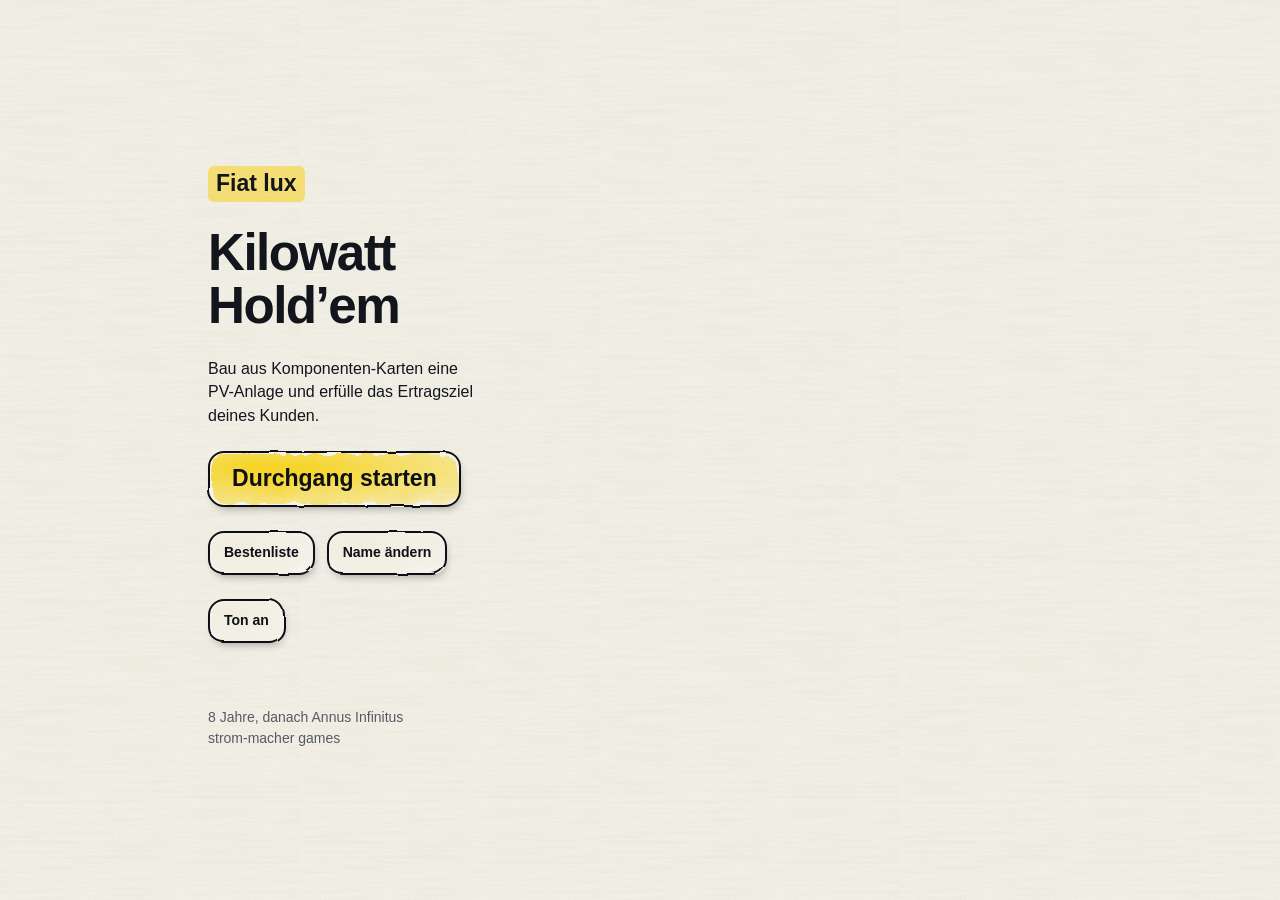
==== commit 80e879e4: "Kilowatt Hold’em: Web-App mit Offline-Modus und Symbol" ====
--- a/spiel-7xkqnhnh/index.html
+++ b/spiel-7xkqnhnh/index.html
@@ -3,10 +3,15 @@
 <head>
 <meta charset="utf-8">
 <meta name="viewport" content="width=device-width, initial-scale=1, viewport-fit=cover">
-<title>PV-Roguelite</title>
+<title>Kilowatt Hold’em</title>
 <meta name="robots" content="noindex, nofollow">
+<meta name="theme-color" content="#f7f4ea">
+<meta name="apple-mobile-web-app-capable" content="yes">
+<meta name="mobile-web-app-capable" content="yes">
+<meta name="apple-mobile-web-app-title" content="Kilowatt Hold’em">
+<meta name="apple-mobile-web-app-status-bar-style" content="default">
 <meta name="description" content="Roguelite-Kartenspiel: Baue aus Komponenten-Karten PV-Anlagen und erfülle das Ertragsziel deiner Kunden.">
-  <script type="module" crossorigin>(function(){let e=document.createElement(`link`).relList;if(e&&e.supports&&e.supports(`modulepreload`))return;for(let e of document.querySelectorAll(`link[rel="modulepreload"]`))n(e);new MutationObserver(e=>{for(let t of e)if(t.type===`childList`)for(let e of t.addedNodes)e.tagName===`LINK`&&e.rel===`modulepreload`&&n(e)}).observe(document,{childList:!0,subtree:!0});function t(e){let t={};return e.integrity&&(t.integrity=e.integrity),e.referrerPolicy&&(t.referrerPolicy=e.referrerPolicy),t.credentials=e.crossOrigin===`use-credentials`?`include`:e.crossOrigin===`anonymous`?`omit`:`same-origin`,t}function n(e){if(e.ep)return;e.ep=!0;let n=t(e);fetch(e.href,n)}})();var e={stufen:[`billig`,`standard`,`premium`],typen:{modul:{kwp:{billig:3,standard:5,premium:8}},wechselrichter:{kwp:{billig:2,standard:4,premium:6},mult:{premium:1}},speicher:{kwp:{billig:2,standard:4,premium:6}},wallbox:{kwp:{billig:1,standard:3,premium:5}},installation:{kwp:{billig:1,standard:2,premium:4}}},hersteller:[{id:`sonnwerk`,farbe:`#d9912a`},{id:`voltaris`,farbe:`#3f6fa8`},{id:`helion`,farbe:`#4f8a5b`},{id:`kupferkoenig`,farbe:`#b0563a`}],startdeck:[{typ:`modul`,stufe:`standard`,hersteller:`sonnwerk`,anzahl:3},{typ:`modul`,stufe:`billig`,hersteller:`sonnwerk`,anzahl:1},{typ:`modul`,stufe:`standard`,hersteller:`voltaris`,anzahl:3},{typ:`modul`,stufe:`billig`,hersteller:`voltaris`,anzahl:1},{typ:`modul`,stufe:`standard`,hersteller:`helion`,anzahl:3},{typ:`modul`,stufe:`billig`,hersteller:`helion`,anzahl:1},{typ:`modul`,stufe:`standard`,hersteller:`kupferkoenig`,anzahl:3},{typ:`modul`,stufe:`billig`,hersteller:`kupferkoenig`,anzahl:1},{typ:`wechselrichter`,stufe:`standard`,hersteller:`sonnwerk`,anzahl:1},{typ:`wechselrichter`,stufe:`billig`,hersteller:`sonnwerk`,anzahl:1},{typ:`wechselrichter`,stufe:`standard`,hersteller:`voltaris`,anzahl:1},{typ:`wechselrichter`,stufe:`billig`,hersteller:`voltaris`,anzahl:1},{typ:`wechselrichter`,stufe:`standard`,hersteller:`helion`,anzahl:2},{typ:`wechselrichter`,stufe:`standard`,hersteller:`kupferkoenig`,anzahl:2},{typ:`speicher`,stufe:`standard`,hersteller:`sonnwerk`,anzahl:2},{typ:`speicher`,stufe:`standard`,hersteller:`voltaris`,anzahl:2},{typ:`speicher`,stufe:`billig`,hersteller:`helion`,anzahl:1},{typ:`speicher`,stufe:`billig`,hersteller:`kupferkoenig`,anzahl:1},{typ:`wallbox`,stufe:`standard`,hersteller:`sonnwerk`,anzahl:1},{typ:`wallbox`,stufe:`standard`,hersteller:`voltaris`,anzahl:1},{typ:`wallbox`,stufe:`standard`,hersteller:`helion`,anzahl:1},{typ:`wallbox`,stufe:`standard`,hersteller:`kupferkoenig`,anzahl:1},{typ:`installation`,stufe:`standard`,hersteller:`sonnwerk`,anzahl:1},{typ:`installation`,stufe:`standard`,hersteller:`voltaris`,anzahl:1},{typ:`installation`,stufe:`standard`,hersteller:`helion`,anzahl:1},{typ:`installation`,stufe:`billig`,hersteller:`helion`,anzahl:1},{typ:`installation`,stufe:`standard`,hersteller:`kupferkoenig`,anzahl:1},{typ:`installation`,stufe:`billig`,hersteller:`kupferkoenig`,anzahl:1}],rang:{multAb:3},abbezahlt:{mult:1}},t={hinweis:`Reihenfolge = Stärke, von schwach nach stark. Das Spiel nimmt den letzten Eintrag, dessen Regel erfüllt ist. 'max' begrenzt, wie viele Karten eines Typs mitzählen (ohne 'max' zählen alle).`,anlagentypen:[{id:`lose_teile`,kwp:5,mult:1,proLevel:{kwp:10,mult:1},regel:{art:`staerkste_karte`}},{id:`modulpaar`,kwp:10,mult:2,proLevel:{kwp:15,mult:1},regel:{art:`typen`,braucht:[{typ:`modul`,min:2,max:2}]}},{id:`modulreihe`,kwp:25,mult:3,proLevel:{kwp:20,mult:2},regel:{art:`typen`,braucht:[{typ:`modul`,min:3,max:3}]}},{id:`netzanlage`,kwp:35,mult:3,proLevel:{kwp:25,mult:2},regel:{art:`typen`,braucht:[{typ:`modul`,min:2},{typ:`wechselrichter`,min:1,max:1}]}},{id:`markenanlage`,kwp:35,mult:4,proLevel:{kwp:15,mult:2},regel:{art:`hersteller`,anzahl:5}},{id:`materialpaket`,kwp:40,mult:4,proLevel:{kwp:20,mult:2},regel:{art:`gleicher_typ`,anzahl:5}},{id:`speicheranlage`,kwp:45,mult:4,proLevel:{kwp:25,mult:2},regel:{art:`typen`,braucht:[{typ:`modul`,min:2},{typ:`wechselrichter`,min:1,max:1},{typ:`speicher`,min:1,max:1}]}},{id:`komplettanlage`,kwp:60,mult:5,proLevel:{kwp:30,mult:3},regel:{art:`typen`,braucht:[{typ:`modul`,min:1,max:1},{typ:`wechselrichter`,min:1,max:1},{typ:`speicher`,min:1,max:1},{typ:`wallbox`,min:1,max:1},{typ:`installation`,min:1,max:1}]}},{id:`kraftwerk`,kwp:80,mult:7,proLevel:{kwp:35,mult:3},regel:{art:`typen`,braucht:[{typ:`modul`,min:5,max:5}]}},{id:`sektorkopplung`,kwp:100,mult:8,proLevel:{kwp:40,mult:4},regel:{art:`typen`,gleicherHersteller:!0,braucht:[{typ:`modul`,min:1,max:1},{typ:`wechselrichter`,min:1,max:1},{typ:`speicher`,min:1,max:1},{typ:`wallbox`,min:1,max:1},{typ:`installation`,min:1,max:1}]}},{id:`mega_kraftwerk`,geheim:!0,kwp:140,mult:12,proLevel:{kwp:50,mult:4},regel:{art:`typen`,gleicherHersteller:!0,braucht:[{typ:`modul`,min:5,max:5}]}}]},n={regeln:{handgroesse:8,bauenProAuftrag:4,umplanenProAuftrag:3,minKarten:1,maxKarten:5},kunden:[{id:`klein`,faktor:1},{id:`gross`,faktor:1.5},{id:`endgegner`,faktor:2}],jahre:[{jahr:1,id:`gartenhuette`,ziel:300},{jahr:2,id:`einfamilienhaus`,ziel:900},{jahr:3,id:`mehrfamilienhaus`,ziel:2200},{jahr:4,id:`bauernhof`,ziel:5e3},{jahr:5,id:`gewerbehalle`,ziel:1e4},{jahr:6,id:`schule`,ziel:18e3},{jahr:7,id:`fabrik`,ziel:32e3},{jahr:8,id:`solarpark`,ziel:5e4,endgegnerFaktor:3}],endlos:{hinweis:`Annus Infinitus: nach dem letzten Jahr geht es optional weiter. 'zielFaktor' gilt je Jahr für die Sonderjahre, danach 'danach.zielFaktor'. 'endgegner' = so viele Endgegner-Regeln gelten im 3. Auftrag gleichzeitig.`,zielFaktor:1.6,jahre:[{jahr:9,id:`bunkerstadt`,regeln:[{art:`kwp_faktor`,typ:`modul`,faktor:.25},{art:`kwp_faktor`,typ:`speicher`,faktor:3}]},{jahr:10,id:`mars_kolonie`,regeln:[{art:`deck_abwerten`,typ:`modul`,stufe:`billig`,anzahl:1}]},{jahr:11,id:`raumstation`,regeln:[{art:`kwp_faktor`,typ:`modul`,faktor:2},{art:`shop_preis_faktor`,wert:3}]}],danach:{id:`ki_herrscherin`,zielFaktor:2,endgegner:2,regeln:[]}},naturgewalten:{hinweis:`Annus horribilis: mit dieser Chance trifft zu Jahresbeginn eine Naturgewalt ein und gilt das ganze Jahr. 'schaedlich': Käpt'n Faraday hält sie ab.`,chance:.05,arten:[{id:`vulkanausbruch`,schaedlich:!0,regeln:[{art:`kwp_faktor`,typ:`modul`,faktor:.5}]},{id:`sonnensturm_saison`,regeln:[{art:`mult_plus`,wert:2}]},{id:`hagelsommer`,schaedlich:!0,regeln:[{art:`nach_auftrag_zerstoere_billig`,wert:1}]}]},hinweis:`Zielwert eines Auftrags = Ziel des kleinen Kunden des Jahres × Faktor der Station. 'endgegnerFaktor' ersetzt den Faktor des Endgegners in diesem Jahr (Dunkelflaute: ×3).`},r={hinweis:`Alle Beträge in Solidi. Zinsen werden vom Budget VOR der Auszahlung des Auftrags berechnet. Premium-Karten und Wallboxen geben bei jedem Einsatz Geld zurück; Premium ist nach 'amortisation.ziel' Einsätzen abbezahlt und bekommt dauerhaft +Mult (components.json, 'abbezahlt').`,startGeld:4,belohnung:{klein:3,gross:4,endgegner:5},ungenutzterBauzug:1,zinsen:{jeBudget:5,betrag:1,hoechstens:5},rueckfluss:{premium:1,wallbox:1},amortisation:{ziel:{premium:6}},ausfall:{nenner:6},direktkauf:{anzahl:3,preis:{billig:1,standard:3,premium:6},gewichte:{billig:40,standard:40,premium:20}},pakete:[{id:`komponenten`,preis:4,karten:3,art:`zufall`,gewichte:{billig:20,standard:55,premium:25}},{id:`hersteller`,preis:4,karten:3,art:`hersteller`,gewichte:{billig:20,standard:55,premium:25}},{id:`arbeiter`,preis:6,karten:3,art:`arbeiter`},{id:`werkzeug`,preis:4,karten:3,art:`werkzeug`}],neuWuerfeln:{start:5,plus:1}},i={hinweis:`Die ersten 20 Crew-Karten aus dem Konzept. Wirkung (Zahlen und Bedingungen) steht hier, Namen und Texte in texts.de.json. Effekte auf zählende Karten gelten für die Karten der erkannten Anlage. Seit Etappe 6 dabei: Oma Ohm und Käpt'n Faraday, seit Etappe 7: Amperor und Joule Verne. 'mehrfach': dieselbe Crew-Karte darf mehrmals gekauft werden (solange es noch wenige Karten gibt); auf false stellen, wenn jede nur einmal vorkommen soll.`,plaetze:5,mehrfach:!0,gewichte:{communis:70,rara:25,legendaria:4,cosmica:1},karten:[{id:`lehrling`,seltenheit:`communis`,preis:4,wirkung:[{art:`mult`,wert:4,wenn:{kartenTyp:`installation`}}]},{id:`suedausrichtung`,seltenheit:`communis`,preis:5,wirkung:[{art:`kwp_je_karte`,wert:2,typ:`modul`}]},{id:`geruestbauer`,seltenheit:`communis`,preis:6,wirkung:[{art:`extra_bauzug`,wert:1}]},{id:`bauleiter`,seltenheit:`communis`,preis:5,wirkung:[{art:`mult_je`,wert:1,je:`verschiedene_typen`}]},{id:`sparfuchs`,seltenheit:`communis`,preis:4,wirkung:[{art:`zinsen_plus`,wert:1}]},{id:`foerderung`,seltenheit:`rara`,preis:7,wirkung:[{art:`preis_halb`,typ:`speicher`}]},{id:`guter_draht`,seltenheit:`rara`,preis:8,wirkung:[{art:`mult`,wert:3,wenn:{anlage:[`netzanlage`]}},{art:`endgegner_wirkt_nicht`,id:`netzbetreiber`}]},{id:`elektrikermeisterin`,seltenheit:`rara`,preis:8,wirkung:[{art:`faktor`,wert:1.5,wenn:{anlage:[`komplettanlage`,`sektorkopplung`]}}]},{id:`garantiefuchs`,seltenheit:`rara`,preis:7,wirkung:[{art:`kein_ausfall`}]},{id:`dachdecker_legende`,seltenheit:`legendaria`,preis:12,wirkung:[{art:`faktor`,wert:3,wenn:{anlage:[`kraftwerk`,`mega_kraftwerk`]}}]},{id:`energieberater`,seltenheit:`legendaria`,preis:12,wirkung:[{art:`rueckfluss_faktor`,wert:2}]},{id:`sonnensturm`,seltenheit:`cosmica`,preis:20,wirkung:[{art:`faktor`,wert:4},{art:`nach_auftrag_zerstoere_billig`,wert:1}]},{id:`alien_montagetrupp`,seltenheit:`cosmica`,preis:20,wirkung:[{art:`zaehlt_als`,stufe:`premium`}]},{id:`roboter_kolonne`,seltenheit:`cosmica`,preis:20,wirkung:[{art:`doppelte_wertung`}]},{id:`kugelblitz`,seltenheit:`cosmica`,preis:20,wirkung:[{art:`verdopple_zufallskarte`}]},{id:`zeitreisender_monteur`,seltenheit:`cosmica`,preis:20,wirkung:[{art:`faktor`,wert:3,wenn:{letzterBauzug:!0}}]},{id:`schwarzes_loch`,seltenheit:`cosmica`,preis:20,wirkung:[{art:`faktor`,wert:3},{art:`beim_kauf_zerstoere`,wert:2}]},{id:`dr_wattson`,seltenheit:`communis`,preis:4,wirkung:[{art:`ausfall_nenner`,wert:12}]},{id:`herr_hertz`,seltenheit:`communis`,preis:5,wirkung:[{art:`mult_je`,wert:2,je:`wechselrichter`}]},{id:`voltaire`,seltenheit:`communis`,preis:5,wirkung:[{art:`mult_gespart`}]},{id:`oma_ohm`,seltenheit:`rara`,preis:7,wirkung:[{art:`endgegner_erster_zug_frei`}]},{id:`kaeptn_faraday`,seltenheit:`rara`,preis:7,wirkung:[{art:`schutz_zerstoerung`}]},{id:`amperor`,seltenheit:`legendaria`,preis:14,wirkung:[{art:`faktor_je_karte`,wert:1.1}]},{id:`joule_verne`,seltenheit:`legendaria`,preis:12,wirkung:[{art:`faktor`,wert:2,wenn:{endlos:!0}}]}]},a={hinweis:`Einmal-Karten aus dem Shop (je 3 Solidi, die Sonnenfinsternis ist kosmisch und selten). Ereignisse leveln einen Anlagentyp um 1 auf (Werte pro Level: handtypes.json). Werkzeuge verändern Karten im Deck. 'shopSicher': Karten, die mit dieser Wahrscheinlichkeit zusätzlich im Shop liegen (ersetzen den letzten Platz): der Schrottcontainer ist der Weg, das Deck auszudünnen. 'gewicht' steuert, wie oft eine Karte im Shop auftaucht. 'plaetze' = so viele Einmal-Karten lassen sich aufbewahren, 'shopPlaetze' = so viele Crew-, Ereignis- und Werkzeugkarten bietet der Shop an.`,plaetze:2,shopPlaetze:4,mindestDeck:8,shopGewichte:{crew:50,ereignis:25,werkzeug:25},shopSicher:[{art:`werkzeug`,id:`schrottcontainer`,chance:.7}],ereignisse:[{id:`flohmarkt_fund`,preis:3,gewicht:10,anlage:`lose_teile`},{id:`balkon_boom`,preis:3,gewicht:10,anlage:`modulpaar`},{id:`hitzesommer`,preis:3,gewicht:10,anlage:`modulreihe`},{id:`einspeisetarif_steigt`,preis:3,gewicht:10,anlage:`netzanlage`},{id:`markenmesse`,preis:3,gewicht:10,anlage:`markenanlage`},{id:`grosseinkauf`,preis:3,gewicht:10,anlage:`materialpaket`},{id:`strompreis_schock`,preis:3,gewicht:10,anlage:`speicheranlage`},{id:`foerderaktion`,preis:3,gewicht:10,anlage:`komplettanlage`},{id:`industriestrompreis`,preis:3,gewicht:10,anlage:`kraftwerk`},{id:`e_auto_welle`,preis:3,gewicht:10,anlage:`sektorkopplung`},{id:`energiewende_gipfel`,preis:3,gewicht:10,anlage:`mega_kraftwerk`}],werkzeuge:[{id:`crimpzange`,preis:3,gewicht:10,art:`stufe_hoch`},{id:`messgeraet`,preis:3,gewicht:10,art:`mehr_kwp`,wert:3,anzahl:2},{id:`umruestsatz`,preis:3,gewicht:10,art:`umruesten`},{id:`etikettendrucker`,preis:3,gewicht:10,art:`hersteller_kopieren`},{id:`schrottcontainer`,preis:3,gewicht:10,art:`entfernen`,anzahl:2},{id:`kopierer`,preis:3,gewicht:10,art:`verdoppeln`},{id:`wasserwaage`,preis:3,gewicht:10,art:`mehr_mult`,wert:1},{id:`kassasturz`,preis:3,gewicht:10,art:`geld_verdoppeln`,hoechstens:20},{id:`sonnenfinsternis`,preis:6,gewicht:1,art:`finsternis`}]},o={hinweis:`Die Endgegner (3. Auftrag jedes Jahres). 'abJahr' ist das früheste Jahr, in dem einer auftreten kann; 'finale' steht fest im letzten Jahr. Die Sonderregel (Zahlen) steht hier, Namen und Texte in texts.de.json. Der Zielwert-Faktor steht in years.json.`,endgegner:[{id:`nussbaum`,abJahr:1,regel:{art:`kwp_faktor`,typ:`modul`,faktor:.5}},{id:`marder`,abJahr:1,regel:{art:`handkarte_abwerfen`,anzahl:1}},{id:`besserwisser`,abJahr:2,regel:{art:`pflichtkarte`}},{id:`denkmalschutz`,abJahr:2,regel:{art:`hersteller_gesperrt`}},{id:`statiker`,abJahr:3,regel:{art:`max_karten`,wert:3}},{id:`hagelsturm`,abJahr:3,regel:{art:`zerstoere_gespielte`,stufe:`billig`}},{id:`formular`,abJahr:4,regel:{art:`umplanen_kostet`,wert:1}},{id:`netzbetreiber`,abJahr:4,regel:{art:`ertrag_faktor`,faktor:.7}},{id:`negativer_strompreis`,abJahr:5,regel:{art:`ertrag_faktor`,faktor:.5,anlage:[`modulpaar`,`netzanlage`]}},{id:`brandschutzpruefer`,abJahr:5,regel:{art:`typ_gesperrt`,typ:`speicher`}},{id:`dunkelflaute`,abJahr:8,finale:!0,regel:{art:`kwp_faktor`,typ:`modul`,faktor:0}}]},s={spiel:{titel:`PV-Roguelite`,titelZusatz:`Arbeitstitel`,anbieter:`strom-macher games`},start:{motto:`Fiat lux`,einleitung:`Bau aus Komponenten-Karten eine PV-Anlage und erfülle das Ertragsziel deines Kunden.`,knopf:`Durchgang starten`,etappe:`Etappe 7 · 8 Jahre, danach Annus Infinitus`,fortsetzen:`Fortsetzen: Jahr {jahr}, {kunde}`},komponenten:{modul:{name:`Modul`},wechselrichter:{name:`Wechselrichter`},speicher:{name:`Speicher`,untertitel:`Horreum`},wallbox:{name:`Wallbox`,untertitel:`+1 Solidus`},installation:{name:`Installation`}},stufen:{billig:`Billig`,standard:`Standard`,premium:`Premium`,deluxe:`Deluxe`,supreme:`Supreme`,wissenschaftlich:`Wissenschaftlich`,zahl:`Stufe {n}`},hersteller:{sonnwerk:`Sonnwerk`,voltaris:`Voltaris`,helion:`Helion & Söhne`,kupferkoenig:`Kupferkönig`},anlagentypen:{lose_teile:{name:`Lose Teile`,braucht:`Keine Kombination; nur die stärkste Karte zählt`},modulpaar:{name:`Modulpaar`,braucht:`2 Module`},modulreihe:{name:`Modulreihe`,braucht:`3 Module`},netzanlage:{name:`Netzanlage`,braucht:`Mind. 2 Module + 1 Wechselrichter`},markenanlage:{name:`Markenanlage`,braucht:`5 Karten desselben Herstellers`},speicheranlage:{name:`Speicheranlage`,braucht:`Mind. 2 Module + 1 Wechselrichter + 1 Speicher`},komplettanlage:{name:`Komplettanlage`,braucht:`Je 1 Modul, Wechselrichter, Speicher, Wallbox, Installation`},kraftwerk:{name:`Kraftwerk`,braucht:`5 Module`},sektorkopplung:{name:`Sektorkopplung`,braucht:`Komplettanlage, alle vom selben Hersteller`},mega_kraftwerk:{name:`Mega-Kraftwerk`,braucht:`5 Module vom selben Hersteller`},materialpaket:{name:`Materialpaket`,braucht:`5 Karten desselben Typs`}},kunden:{klein:`Kleiner Kunde`,gross:`Großer Kunde`,endgegner:`Endgegner`},jahre:{gartenhuette:`Gartenhütte`,einfamilienhaus:`Einfamilienhaus`,mehrfamilienhaus:`Mehrfamilienhaus`,bauernhof:`Bauernhof`,gewerbehalle:`Gewerbehalle`,schule:`Schule`,fabrik:`Fabrik`,solarpark:`Solarpark`,bunkerstadt:`Die Bunkerstadt`,mars_kolonie:`Die Mars-Kolonie`,raumstation:`Die Raumstation`,ki_herrscherin:`Die KI-Herrscherin`},einheiten:{kwp:`kWp`,mult:`Mult`,kwh:`kWh`},ui:{jahr:`Jahr {jahr}`,vonZiel:`{ertrag} / {ziel} kWh`,bauen:`Bauen`,umplanen:`Umplanen`,bauenUebrig:`Bauen: {anzahl}`,umplanenUebrig:`Umplanen: {anzahl}`,stapel:`Deck: {anzahl}`,sortTyp:`Typ`,sortHersteller:`Hersteller`,anlagentypen:`Anlagentypen`,schliessen:`Schließen`,waehleKarten:`Wähle {min} bis {max} Karten`,zaehltNicht:`zählt nicht`,plusKwp:`+{wert} kWp`,plusMult:`+{wert} Mult`,ertragZug:`{wert} kWh`,geheimName:`???`,geheimBraucht:`Noch nicht entdeckt`,erkannt:`Erkannt: {name}`,nichtsGewaehlt:`Tippe 1 bis 5 Karten an.`,maxKarten:`Höchstens 5 Karten.`,basis:`Basis {kwp} kWp, {mult} Mult`,beschleunigen:`Tippen beschleunigt die Wertung`,spaltenName:`Anlagentyp`,spaltenBraucht:`Braucht`,spaltenKwp:`kWp`,spaltenMult:`Mult`,kunde:`Kunde`,ziel:`Ziel`,wertung:`Wertung`,ertrag:`Ertrag`,sortieren:`Sortieren`,handLabel:`Deine Handkarten`,neuerAuftrag:`Neuer Auftrag`,tonAn:`Ton an`,tonMusik:`Ton + Musik`,tonAus:`Ton aus`,platz:`Platz für eine Karte`,nochUebrig:`übrig`,szene:`Das Projekt wächst`,anlagenKurz:`Anlagen`,moeglich:`Mit deiner Hand möglich`,anleitungTitel:`So wird gebaut`,anleitung1:`Tippe 1 bis 5 Karten an. Das Spiel erkennt daraus die beste Anlage.`,anleitung2:`Drücke Bauen: kWp mal Mult ergibt den Ertrag. Erreiche das Ziel, bevor die Bau-Züge ausgehen.`,anleitung3:`Mit Umplanen wirfst du Karten ab und ziehst neue, ohne Ertrag. Das geht dreimal.`,anleitungKnopf:`Verstanden`,anleitungOeffnen:`Anleitung`,vorschauHinweis:`So viel würde es bringen`,annehmen:`Auftrag annehmen`,jahrVon:`Jahr {jahr} von {gesamt}`,route:`Die drei Aufträge dieses Jahres`,geschafftMarke:`geschafft`,jetztMarke:`jetzt`,zielKwh:`{ziel} kWh`,abbezahlt:`abbezahlt`,amort:`{gezahlt} / {ziel} Solidi`,geld:`Solidi`,geldLabel:`Budget`,plusGeld1:`+1 Solidus`,plusGeldN:`+{wert} Solidi`,abbezahltRuf:`Abbezahlt!`,faktor:`Faktor`,malFaktor:`×{wert}`,level:`Lv`},ende:{gewonnenTitel:`Auftrag erfüllt!`,gewonnenText:`Die {projekt} liefert {ertrag} kWh – Ziel waren {ziel} kWh.`,verlorenTitel:`Auftrag verfehlt`,verlorenText:`Nur {ertrag} von {ziel} kWh. Der Kunde ruft jetzt die Konkurrenz an.`,besterZug:`Bester Bau-Zug: {name} mit {wert} kWh`,uebrigeZuege:`Ungenutzte Bau-Züge: {anzahl}`,nochmal:`Neuer Auftrag`,weiter:`Weiter`,naechster:`Als Nächstes: {kunde}, Ziel {ziel} kWh.`,durchgangVerlorenTitel:`Durchgang beendet`,durchgangVerlorenText:`In Jahr {jahr} ({projekt}) war beim {kunde} Schluss: {ertrag} von {ziel} kWh.`,geschafft:`Geschaffte Aufträge: {anzahl} von {gesamt}`,gesamtErtrag:`Gesamtertrag: {wert} kWh`,hoechsterZug:`Höchster Bau-Zug: {wert} kWh`,siegTitel:`Post tenebras lux`,siegText:`Alle {jahre} Jahre geschafft. Die Dunkelflaute ist besiegt, es wird wieder hell!`,siegHinweis:`Der Endlos-Modus kommt später.`,neuerDurchgang:`Neuer Durchgang`,auszahlungTitel:`Auszahlung`,belohnung:`Belohnung`,zuegeZeile:`Ungenutzte Bau-Züge ({anzahl})`,zinsenZeile:`Zinsen`,rueckflussZeile:`Rückfluss aus Karten`,summeZeile:`Summe`,budget:`Budget: {geld} Solidi`,zumShop:`Zum Shop`,meaCulpa:`Mea culpa!`,ausgefallen:`{karte} ({hersteller}) ist ausgefallen und aus dem Deck verschwunden.`,abrechnungTitel:`Abrechnung`,investiert:`Investiert: {wert} Solidi`,zurueckgeflossen:`Zurückgeflossen: {wert} Solidi`,amortisationsZeit:`Amortisationszeit: etwa {wert} Aufträge`,nichtAmortisiert:`Noch nichts zurückgeflossen: Premium-Karten und Wallboxen zahlen sich erst über viele Aufträge aus.`,crewZeile:`Crew-Zinsen`,voltaire:`Voltaire wächst: +{wert} Mult`,sonnensturm:`{karte} ({hersteller}) wurde vom Sonnensturm zerstört.`,bossBesiegt:`{name}: besiegt!`,hagel:`{karte} ({hersteller}) wurde vom Hagel zerstört.`,gebuehren:`Formulare: −{wert}`,faraday:`{crew} hält den Sonnensturm ab: Keine Karte wurde zerstört.`,geschafftEndlos:`Geschaffte Aufträge: {anzahl}`},kunde:{start:`Ich hätte gern Strom vom Dach. Billig. Und sofort.`,wenig:`Hm. Das reicht gerade für den Toaster.`,halb:`Schon besser! Der Nachbar guckt neidisch.`,fast:`Fast! Sogar die Sonne wird nervös.`,gross:`Mein Stromzähler hat gerade gekichert.`,sieg:`Hervorragend! Ich lade jetzt alles gleichzeitig.`,niederlage:`Ich rufe jetzt die Konkurrenz an.`},karte:{klein:`Hallo! Ich hätte gern Strom vom Dach. Fangen wir klein an.`,gross:`Mein Nachbar hat eine größere Anlage. Das lasse ich nicht auf mir sitzen.`,endgegner:`Ich bin der Endgegner dieses Jahres. Mein Zähler zittert schon.`,finale:`Dunkelflaute. Heute scheint hier gar nichts. Viel Glück.`},shop:{titel:`Mercurius' Großhandel`,direkt:`Direktkauf`,pakete:`Pakete`,kaufen:`Kaufen für {preis}`,gekauft:`Gekauft`,geoeffnet:`Geöffnet`,neuWuerfeln:`Neu würfeln`,deck:`Mein Deck`,weiter:`Weiter zum nächsten Auftrag`,paketWahl:`Wähle 1 Karte`,arbeiter:{name:`Arbeiter-Paket`,text:`1 aus 3 zufälligen Crew-Karten`},werkzeug:{name:`Werkzeug-Paket`,text:`1 aus 3 zufälligen Werkzeugen`},arbeiterWahl:`Wähle 1 Arbeiter für deine Crew`,werkzeugWahl:`Wähle 1 Werkzeug für deinen Vorrat`,nehmen:`Nehmen`,arbeiterVoll:`Crew voll`,werkzeugVoll:`Vorrat voll`,deckTitel:`Dein Deck ({anzahl} Karten)`,zuWenig:`Zu wenig Geld`,komponenten:{name:`Komponenten-Paket`,text:`1 aus 3 Karten`},hersteller:{name:`Hersteller-Paket`,text:`1 aus 3 Karten, alle vom selben Hersteller`},preisHinweis:`{name}: Alle Preise ×{wert}`},crew:{lehrling:{name:`Lehrling`,text:`+4 Mult, wenn die Anlage eine Installation enthält.`,witz:`Hat sein Gesellenstück am eigenen Carport gemacht.`,kurz:`+4 Mult`},suedausrichtung:{name:`Südausrichtung`,text:`Jedes Modul der Anlage gibt +2 kWp.`,witz:`Das Dach zeigt nach Süden. Die Schwiegermutter auch.`,kurz:`+2 kWp je Modul`},geruestbauer:{name:`Gerüstbauer`,text:`+1 Bau-Zug pro Auftrag.`,witz:`Baut dir ein Gerüst und gleich noch eins daneben.`,kurz:`+1 Bau-Zug`},bauleiter:{name:`Bauleiter`,text:`+1 Mult für jeden unterschiedlichen Typ in der Anlage.`,witz:`Hat den Überblick. Meistens.`,kurz:`+1 Mult je Typ`},sparfuchs:{name:`Sparfuchs`,text:`+1 Solidus Zinsen nach jedem Auftrag.`,witz:`Zählt auch das Kleingeld in der Werkzeugkiste.`,kurz:`+1 Zinsen`},foerderung:{name:`Förderung`,text:`Speicher kosten im Shop die Hälfte.`,witz:`Das Formular war nur 14 Seiten lang.`,kurz:`Speicher halber Preis`},guter_draht:{name:`Guter Draht zum Netzbetreiber`,text:`+3 Mult bei einer Netzanlage. Der Endgegner „Netzbetreiber“ wirkt nicht.`,witz:`Hat die Handynummer vom Sachbearbeiter.`,kurz:`+3 Mult bei Netzanlage`},elektrikermeisterin:{name:`Elektrikermeisterin`,text:`×1,5 bei Komplettanlage und Sektorkopplung.`,witz:`Prüft alles dreimal. Zweimal reicht eigentlich.`,kurz:`×1,5 bei Komplett`},garantiefuchs:{name:`Garantiefuchs`,text:`Billig-Karten fallen nie aus.`,witz:`Hat für alles einen Kassenbon.`,kurz:`Kein Ausfall`},dachdecker_legende:{name:`Dachdecker-Legende`,text:`×3 bei Kraftwerk und Mega-Kraftwerk.`,witz:`Fällt nicht vom Dach. Das Dach fällt zu ihm.`,kurz:`×3 bei Kraftwerk`},energieberater:{name:`Energieberater`,text:`Verdoppelt alle Amortisations-Rückflüsse.`,witz:`Sagt bei jeder Steckdose: Das geht auch effizienter.`,kurz:`Rückflüsse ×2`},sonnensturm:{name:`Sonnensturm`,text:`×4 auf jeden Ertrag. Nach jedem Auftrag wird eine zufällige Billig-Karte zerstört.`,witz:`Die Sonne hat heute schlechte Laune.`,kurz:`×4`},alien_montagetrupp:{name:`Alien-Montagetrupp`,text:`Alle gespielten Karten zählen als Premium.`,witz:`Spricht kein Deutsch, verlegt aber astrein.`,kurz:`Alles Premium`},roboter_kolonne:{name:`Roboter-Kolonne`,text:`Jeder Bau-Zug wird ein zweites Mal gewertet.`,witz:`Deus ex machina`,kurz:`Zug doppelt`},kugelblitz:{name:`Kugelblitz`,text:`Verdoppelt die kWp einer zufälligen Karte der Anlage, jedes Mal.`,witz:`Schlägt ein, wo man es nicht erwartet.`,kurz:`Zufallskarte doppelt`},zeitreisender_monteur:{name:`Zeitreisender Monteur`,text:`Der letzte Bau-Zug eines Auftrags zählt dreifach.`,witz:`War gestern schon fertig.`,kurz:`Letzter Zug ×3`},schwarzes_loch:{name:`Schwarzes Loch`,text:`Beim Kauf werden 2 zufällige Deck-Karten zerstört. Danach dauerhaft ×3.`,witz:`Verschluckt Kabelreste, Karten und Nachmittage.`,kurz:`×3`},dr_wattson:{name:`Dr. Wattson`,text:`Billig-Karten fallen nur halb so oft aus (1 zu 12).`,witz:`Elementar, mein lieber Wechselstrom.`,kurz:`Halber Ausfall`},herr_hertz:{name:`Herr Hertz`,text:`+2 Mult für jeden Wechselrichter in der Anlage.`,witz:`Schwingt gern. Nicht nur beim Strom.`,kurz:`+2 Mult je WR`},voltaire:{name:`Voltaire`,text:`+1 Mult dauerhaft für jedes ungenutzte Umplanen am Ende eines Auftrags (wächst mit).`,witz:`Spart sich den Umweg. Und den Umbau.`,kurz:`+Mult, wächst`},oma_ohm:{name:`Oma Ohm`,text:`Die Sonderregel des Endgegners wirkt beim ersten Bau-Zug nicht.`,witz:`Bringt Kuchen mit. Dagegen ist jeder Endgegner machtlos.`,kurz:`1. Zug ohne Regel`},kaeptn_faraday:{name:`Käpt'n Faraday`,text:`Zerstörungs-Effekte wirken nicht: Hagelsturm und Sonnensturm zerstören keine Karten.`,witz:`Sitzt bei Gewitter seelenruhig im Käfig.`,kurz:`Nichts wird zerstört`},amperor:{name:`Amperor`,text:`Jede zählende Karte gibt zusätzlich ×1,1.`,witz:`Herrscht über jedes Ampere. Und über die Kaffeekasse.`,kurz:`×1,1 je Karte`},joule_verne:{name:`Joule Verne`,text:`Im Endlos-Modus ×2 auf jeden Ertrag.`,witz:`War schon 20.000 Kilowattstunden unter dem Meer.`,kurz:`×2 im Endlos-Modus`}},seltenheiten:{communis:`Communis`,rara:`Rara`,legendaria:`Legendaria`,cosmica:`Cosmica`},crewUi:{titel:`Crew`,frei:`frei`,verkaufen:`Verkaufen für {preis}`,links:`Nach links`,rechts:`Nach rechts`,gesammelt:`Gesammelt: +{wert} Mult`,reihenfolge:`Die Crew wirkt von links nach rechts.`,schliessen:`Schließen`,leiste:`Deine Crew`,kaufen:`Kaufen für {preis}`,voll:`Alle Plätze belegt: verkaufe eine Karte, um Platz zu schaffen.`,keineMehr:`Keine weiteren Crew-Karten im Angebot.`,schwarzesLoch:`Schwarzes Loch: {anzahl} Deck-Karten wurden zerstört.`,gekauft:`Angeheuert`,shopTitel:`Crew, Ereignisse und Werkzeuge`,tippen:`Antippen für Details`},ereignis:{flohmarkt_fund:{name:`Flohmarkt-Fund`},balkon_boom:{name:`Balkon-Boom`},hitzesommer:{name:`Hitzesommer`},einspeisetarif_steigt:{name:`Einspeisetarif steigt`},markenmesse:{name:`Markenmesse`},strompreis_schock:{name:`Strompreis-Schock`},foerderaktion:{name:`Förderaktion`},industriestrompreis:{name:`Industriestrompreis`},e_auto_welle:{name:`E-Auto-Welle`},energiewende_gipfel:{name:`Energiewende-Gipfel`},grosseinkauf:{name:`Großeinkauf`}},werkzeug:{crimpzange:{name:`Crimpzange`,text:`1 Karte steigt eine Qualitätsstufe auf, ohne Ende: Billig, Standard, Premium, Deluxe, Supreme, Wissenschaftlich und danach nur noch höher.`,wahl:`Wähle 1 Karte, die eine Stufe aufsteigt.`},messgeraet:{name:`Messgerät`,text:`2 Karten bekommen dauerhaft +3 kWp.`,wahl:`Wähle 2 Karten, die dauerhaft +3 kWp bekommen.`},umruestsatz:{name:`Umrüstsatz`,text:`1 Karte wird auf einen anderen Typ deiner Wahl umgerüstet. Auch im Auftrag, für Handkarten.`,wahl:`Wähle 1 Karte, die du umrüsten willst.`},etikettendrucker:{name:`Etikettendrucker`,text:`2 Karten übernehmen den Hersteller einer dritten.`,wahl:`Wähle 2 Karten, die den Hersteller wechseln.`,wahl2:`Wähle nun die Karte, deren Hersteller sie übernehmen.`},schrottcontainer:{name:`Schrottcontainer`,text:`Bis zu 2 Karten werden aus dem Deck entfernt.`,wahl:`Wähle 1 bis 2 Karten, die aus dem Deck verschwinden.`},kopierer:{name:`Kopierer`,text:`1 Karte wird verdoppelt.`,wahl:`Wähle 1 Karte, die verdoppelt wird.`},wasserwaage:{name:`Wasserwaage`,text:`1 Karte gibt dauerhaft +1 Mult, wenn sie gespielt wird.`,wahl:`Wähle 1 Karte, die dauerhaft +1 Mult bekommt.`},kassasturz:{name:`Kassasturz`,text:`Verdoppelt dein Budget, höchstens +20 Solidi.`},sonnenfinsternis:{name:`Sonnenfinsternis`,text:`Der nächste Bau-Zug bringt 0, der übernächste zählt ×5. Nur im Auftrag.`}},vorrat:{titel:`Vorrat ({anzahl} von {max})`,leer:`Nichts im Vorrat. Ereignisse und Werkzeuge gibt es im Shop.`,knopf:`Vorrat {anzahl}/{max}`,benutzen:`Benutzen`,schliessen:`Schließen`,nurRuhe:`Nur zwischen den Aufträgen`,nurAuftrag:`Nur im Auftrag, vor einem Bau-Zug`,laeuft:`Läuft schon`,ereignisText:`{anlage} steigt um 1 Level: +{kwp} kWp und +{mult} Mult.`,ereignisArt:`Ereignis`,werkzeugArt:`Werkzeug`,voll:`Vorrat voll: benutze erst eine Karte.`,auswahlAbbrechen:`Abbrechen`,auswahlOk:`Benutzen`,auswahlWeiter:`Weiter`,gewaehlt:`{n} gewählt`,level:`{anlage} ist jetzt auf Level {level}.`,stufe:`Eine Karte ist aufgestiegen.`,angewendet:`{werkzeug} benutzt.`,kassa:`Budget: {geld} Solidi.`,finsternis2:`Sonnenfinsternis: Der nächste Bau-Zug bringt 0, der übernächste zählt ×5.`,finsternis1:`Sonnenfinsternis: Dieser Bau-Zug zählt ×5!`,shopTitel:`Shop-Angebot`,kaufenFuer:`Kaufen für {preis}`,gekauft:`Gekauft`,umruestenAuf:`Umrüsten auf …`,umruestWahl:`Tippe eine Handkarte an, die umgerüstet werden soll.`,umruestAbbrechen:`Abbrechen`,umgeruestet:`{karte} ist jetzt ein {typ}.`,hinweisDeck:`Das ganze Deck`},deck:{titel:`Dein Deck ({anzahl} Karten)`,gefiltert:`{n} von {anzahl} Karten`,typ:`Typ`,hersteller:`Hersteller`,stufe:`Stufe`,alle:`Alle zurücksetzen`,knopf:`Deck`,knopfLabel:`Dein ganzes Deck ansehen`,leer:`Keine Karte passt zu dieser Auswahl.`,stapel:`{rest} Karten noch im Nachziehstapel`},endgegner:{nussbaum:{name:`Umbra Nucis, Nachbars Nussbaum`,regel:`Verschattung: Module bringen nur halbe kWp (aufgerundet).`,kurz:`Module bringen nur halbe kWp`,spruch:`Der Baum bleibt. Der steht da seit 1974.`,kurzname:`Nussbaum`},marder:{name:`Martes foina, der Steinmarder`,regel:`Nach jedem Bau-Zug verschleppt er eine zufällige Handkarte.`,kurz:`Nach jedem Bau-Zug fehlt eine Handkarte`,spruch:`Knabber, knabber. Schönes Kabel. Meins.`,kurzname:`Steinmarder`},besserwisser:{name:`Der Besserwisser-Kunde`,regel:`Vor jedem Bau-Zug stempelt er eine Handkarte. Sie muss mitgebaut werden.`,kurz:`Die gestempelte Karte muss mit`,spruch:`Ich habe dazu ein Video gesehen. Diese Karte nehmen wir.`,kurzname:`Besserwisser`},denkmalschutz:{name:`Denkmalschutz`,regel:`Alle Karten von {hersteller} sind gesperrt: Sie zählen nicht.`,kurz:`{hersteller} ist gesperrt`,spruch:`{hersteller}? Passt nicht ins Ortsbild. Abgelehnt.`,kurzname:`Denkmalschutz`},statiker:{name:`Der Statiker`,regel:`Höchstens 3 Karten pro Bau-Zug.`,kurz:`Höchstens 3 Karten pro Bau-Zug`,spruch:`Mehr als 3 Teile trägt das Dach nicht. Sagt meine Tabelle.`,kurzname:`Statiker`},hagelsturm:{name:`Grando Maximus`,regel:`Hagelsturm: Jede gespielte Billig-Karte wird zerstört.`,kurz:`Gespielte Billig-Karten werden zerstört`,spruch:`Körner wie Golfbälle. Billigware bitte gut festhalten.`,kurzname:`Grando Maximus`},formular:{name:`Bureaucratius triplex`,regel:`Formular in dreifacher Ausfertigung: Jedes Umplanen kostet 1 Solidus.`,kurz:`Jedes Umplanen kostet 1 Solidus`,spruch:`Umplanen? Gern. Antrag in dreifacher Ausfertigung, bitte.`,kurzname:`Bureaucratius`},netzbetreiber:{name:`Der Netzbetreiber`,regel:`Einspeisebegrenzung: Jeder Bau-Zug zählt nur 70 %.`,kurz:`Jeder Bau-Zug zählt nur 70 %`,spruch:`Mehr als 70 % nehmen wir nicht ab. Das Netz ist voll.`,kurzname:`Netzbetreiber`},negativer_strompreis:{name:`Negativer Strompreis`,regel:`Modulpaar und Netzanlage zählen nur die Hälfte.`,kurz:`Modulpaar und Netzanlage: nur die Hälfte`,spruch:`Mittags zahlt ihr drauf. Kleine Anlagen zuerst.`,kurzname:`Negativer Strompreis`},brandschutzpruefer:{name:`Der Brandschutzprüfer`,regel:`Speicher sind gesperrt: Sie zählen nicht.`,kurz:`Speicher sind gesperrt`,spruch:`Speicher im Keller? Nicht mit mir.`,kurzname:`Brandschutzprüfer`},dunkelflaute:{name:`Tenebrae, die Dunkelflaute`,regel:`Module bringen 0 kWp. Alle anderen Karten zählen normal. Zielwert ×3.`,kurz:`Module bringen 0 kWp`,spruch:`Dunkelflaute. Heute scheint hier gar nichts. Viel Glück.`,kurzname:`Dunkelflaute`}},endgegnerUi:{gesperrt:`gesperrt`,pflicht:`Sine qua non`,zerstoert:`zerstört`,pflichtFehlt:`Die gestempelte Karte muss mit: „Sine qua non“.`,maxKarten:`Höchstens {wert} Karten pro Bau-Zug.`,keinGeld:`Umplanen kostet {wert} Solidus. Budget leer.`,marderWeg:`Der Marder hat verschleppt: {karte}.`,hagelWeg:`Hagel! Zerstört: {karten}.`,wirktNicht:`{crew}: Sonderregel wirkt nicht.`,ersterZug:`{crew}: 1. Bau-Zug ohne Sonderregel.`,kunde:`{endgegner} ({name})`,zwei:`Zwei Endgegner`,regelnTitel:`Sonderregeln in diesem Auftrag`,aufgehoben:`Wirkt gerade nicht ({crew}).`,regelnJahr:`Sonderregeln in diesem Jahr`},jahresregel:{bunkerstadt:{name:`Kein Sonnenlicht`,regel:`Unter der Erde scheint keine Sonne: Module bringen nur 25 % kWp (aufgerundet), Speicher zählen dreifach.`,kurz:`Module nur 25 % kWp, Speicher dreifach`},mars_kolonie:{name:`Staubstürme`,regel:`Nach jedem Bau-Zug wird ein Modul in deinem Deck zu einer Billig-Karte.`,kurz:`Je Bau-Zug wird ein Modul Billig`},raumstation:{name:`Sonne rund um die Uhr`,regel:`Module bringen doppelte kWp, aber alle Shop-Preise kosten das Dreifache.`,kurz:`Module doppelt, Shop-Preise ×3`}},naturgewalt:{banner:`Annus horribilis`,vulkanausbruch:{name:`Vulkanausbruch`,regel:`Asche auf den Modulen: Das ganze Jahr bringen Module nur halbe kWp (aufgerundet).`,kurz:`Asche: Module nur halbe kWp`},sonnensturm_saison:{name:`Sonnensturm-Saison`,regel:`Das ganze Jahr bekommt jeder Bau-Zug +2 Mult.`,kurz:`Jeder Bau-Zug +2 Mult`},hagelsommer:{name:`Hagelsommer`,regel:`Das ganze Jahr wird nach jedem Auftrag eine zufällige Billig-Karte zerstört.`,kurz:`Je Auftrag geht eine Billig-Karte kaputt`}},endlos:{name:`Annus Infinitus`,weiter:`Weiter im Annus Infinitus`,angebot:`Du kannst mit deinem Deck in die Zukunft weiterspielen: Jedes Jahr hat eine verrückte Sonderregel, ein Ende gibt es nicht.`,verlorenTitel:`Annus Infinitus endet`,rekord:`Rekord: Jahr {jahr}, höchster Bau-Zug {wert} kWh`,marsWeg:`Staubsturm: {karte} ({hersteller}) ist jetzt Billig.`,ki:`Zwei Endgegner zugleich, und das Ziel verdoppelt sich jedes Jahr.`},bestenliste:{knopf:`Bestenliste`,titel:`Bestenliste`,untertitel:`Insgesamt gebaute kWh je Durchgang`,lokalHinweis:`Nur auf diesem Gerät: die gemeinsame Liste ist noch nicht verbunden.`,lade:`Lade die Liste …`,fehler:`Die Liste ist gerade nicht erreichbar.`,nochmal:`Nochmal versuchen`,leer:`Noch kein Eintrag. Sei der Erste!`,spaltePlatz:`Platz`,spalteName:`Name`,spalteKwh:`kWh`,spalteJahr:`Jahr`,endlos:`Endlos`,jahrKurz:`Jahr {jahr}`,listeLabel:`Die besten Durchgänge`,namenTitel:`Wie heißt du?`,namenText:`Dein Name erscheint in der Bestenliste. Ein Spitzname reicht.`,namenFeld:`Dein Name`,namenOk:`Los geht’s`,namenZu:`Abbrechen`,namenAendern:`Name ändern`,spielerZeile:`Spieler: {name}`,gesamt:`Insgesamt gebaut: {kwh} kWh`,frage:`Möchtest du dich auf die Bestenliste eintragen?`,ja:`Ja, eintragen`,nein:`Nein, danke`,eingetragen:`Eingetragen, danke!`,platz:`Du bist auf Platz {platz}.`,nurLokal:`Gespeichert nur auf diesem Gerät.`,fehlgeschlagen:`Das hat nicht geklappt. Prüfe die Verbindung und versuche es noch einmal.`,ansehen:`Bestenliste ansehen`,abgelehnt:`Okay, nicht eingetragen.`,senden:`Trage ein …`}};function c(e,t){let n=e.karten.find(e=>e.id===t);if(!n)throw Error(`Crew-Karte ${t} gibt es nicht.`);return n}function l(e,t,n){return e.flatMap(e=>c(t,e.id).wirkung).filter(e=>e.art===n)}var u=(e,t)=>l(e,t,`extra_bauzug`).reduce((e,t)=>e+t.wert,0),d=(e,t)=>l(e,t,`zinsen_plus`).reduce((e,t)=>e+t.wert,0),f=(e,t)=>l(e,t,`rueckfluss_faktor`).reduce((e,t)=>e*t.wert,1),p=(e,t)=>l(e,t,`nach_auftrag_zerstoere_billig`).reduce((e,t)=>e+t.wert,0),m=(e,t)=>l(e,t,`schutz_zerstoerung`).length>0,h=e=>e.wirkung.reduce((e,t)=>e+(t.art===`beim_kauf_zerstoere`?t.wert:0),0);function g(e,t,n){if(l(e,t,`kein_ausfall`).length>0)return 1/0;let r=l(e,t,`ausfall_nenner`).map(e=>e.wert);return r.length>0?Math.max(n,...r):n}function _(e,t,n,r){return l(n,r,`preis_halb`).some(e=>e.typ===t)?Math.ceil(e/2):e}var v=(e,t)=>t.mehrfach?[]:e.map(e=>e.id),y=e=>Math.floor(e/2);function b(e,t,n){return e.map(e=>c(t,e.id).wirkung.some(e=>e.art===`mult_gespart`)?{...e,bonus:(e.bonus??0)+Math.max(0,n)}:e)}function x(e,t,n,r){let i=[],a=new Set(t);for(let t=0;t<n;t++){let t=e.karten.filter(e=>!a.has(e.id));if(t.length===0)break;let n=Object.keys(e.gewichte).filter(e=>t.some(t=>t.seltenheit===e)),o=n.reduce((t,n)=>t+e.gewichte[n],0),s=r()*o,c=n[n.length-1];for(let t of n)if(s-=e.gewichte[t],s<0){c=t;break}let l=t.filter(e=>e.seltenheit===c),u=l[Math.floor(r()*l.length)];i.push(u),a.add(u.id)}return i}function S(e,t){if(!Number.isInteger(t)||t<1)throw Error(`Jahr ${t} gibt es nicht.`);let n=e.jahre.find(e=>e.jahr===t);if(n)return{...n,regeln:[],endlos:!1,endgegner:1};let r=e.endlos,i=e.jahre[e.jahre.length-1];if(!r||!i||t<i.jahr)throw Error(`Jahr ${t} gibt es nicht.`);let a=Math.max(i.jahr,...r.jahre.map(e=>e.jahr)),o=i.ziel;for(let e=i.jahr+1;e<=t;e++)o*=e<=a?r.zielFaktor:r.danach.zielFaktor;let s=r.jahre.find(e=>e.jahr===t);return s?{jahr:t,id:s.id,ziel:Math.round(o),regeln:s.regeln,endlos:!0,endgegner:s.endgegner??1}:{jahr:t,id:r.danach.id,ziel:Math.round(o),regeln:r.danach.regeln??[],endlos:!0,endgegner:r.danach.endgegner}}function C(e){let t=e>>>0;return()=>{t=t+1831565813>>>0;let e=t;return e=Math.imul(e^e>>>15,e|1),e^=e+Math.imul(e^e>>>7,e|61),((e^e>>>14)>>>0)/4294967296}}function w(e,t){let n=e.endgegner.find(e=>e.id===t);if(!n)throw Error(`Endgegner ${t} gibt es nicht.`);return n}function T(e,...t){let n=(e^1540483477)>>>0;for(let e of t)n=Math.imul(n,31)+e+2654435769>>>0;return C(n)}function ee(e,t,n){let r=T(n,1),i=e.endgegner.find(e=>e.finale),a=e.endgegner.filter(e=>!e.finale),o=[];for(let e=1;e<=t;e++){if(e===t&&i){o.push(i);continue}let n=a.filter(t=>t.abJahr<=e),s=n.filter(e=>!o.includes(e)),c=s.length>0?s:n;if(c.length===0)throw Error(`Für Jahr ${e} fehlt ein Endgegner in bosses.json.`);o.push(c[Math.floor(r()*c.length)])}return o}function E(e,t,n,r){let i=e.endgegner.filter(e=>!e.finale),a=T(t,6,n),o=[];for(let e=0;e<r&&i.length>0;e++)o.push(i.splice(Math.floor(a()*i.length),1)[0]);return o}function D(e,t,n){return e[Math.floor(T(t,2,n)()*e.length)]}function te(e,t,n,r,i,a){let o=S(n,i);return(a?[w(e,a)]:o.endlos?E(e,r,i,o.endgegner):[ee(e,n.jahre.length,r)[i-1]]).map(e=>({quelle:`endgegner`,id:e.id,regel:e.regel,hersteller:e.regel.art===`hersteller_gesperrt`?D(t.hersteller.map(e=>e.id),r,i):void 0}))}function ne(e,t,n,r){let i=e.naturgewalten;if(!i||i.arten.length===0)return null;if(r)return i.arten.find(e=>e.id===r)??null;let a=T(t,8,n);return a()>=i.chance?null:i.arten[Math.floor(a()*i.arten.length)]}function re(e,t,n,r,i,a,o={}){let s=S(n,i),c=s.regeln.map(e=>({quelle:`jahr`,id:s.id,regel:e})),l=ne(n,r,i,o.naturgewalt);return l&&c.push(...l.regeln.map(e=>({quelle:`naturgewalt`,id:l.id,regel:e,schaedlich:l.schaedlich}))),a===2&&c.push(...te(e,t,n,r,i,o.endgegner)),{regeln:c,seed:r}}function ie(e,t,n,r){let i={aktiv:[],aufgehoben:[]};if(!e)return i;if(t.length>0&&!n)throw Error(`Für die Crew fehlen die Daten aus crew.json.`);let a=t.flatMap(e=>c(n,e.id).wirkung.map(t=>({c:e,w:t})));for(let t of e.regeln){let e=t.regel.art===`zerstoere_gespielte`||t.regel.art===`nach_auftrag_zerstoere_billig`,n=a.find(({w:n})=>n.art===`endgegner_wirkt_nicht`&&t.quelle===`endgegner`&&n.id===t.id||n.art===`schutz_zerstoerung`&&(e||t.quelle===`naturgewalt`&&t.schaedlich===!0)),o=r===0&&t.quelle===`endgegner`?a.find(({w:e})=>e.art===`endgegner_erster_zug_frei`):void 0;n?i.aufgehoben.push({regel:t,grund:`crew`,crewId:n.c.id}):o?i.aufgehoben.push({regel:t,grund:`erster_zug`,crewId:o.c.id}):i.aktiv.push(t)}return i}var ae=[`premium`,`deluxe`,`supreme`,`wissenschaftlich`],O=e=>e.rang??0;function k(e){return e.stufe===`billig`?1:e.stufe===`standard`?2:3+O(e)}function oe(e){if(e.stufe!==`premium`)return e.stufe;let t=O(e);return t<ae.length?ae[t]:`stufe${3+t}`}var se=e=>e?Array.isArray(e)?e:[e]:[];function ce(e,t,n,r,i){return!e||!(e.endlos&&!i||e.anlage&&!e.anlage.includes(t)||e.kartenTyp&&!n.some(t=>t.typ===e.kartenTyp)||e.letzterBauzug&&!r)}function le(e,t){let n=t.typen[e.typ].kwp;return n[e.stufe]+O(e)*(n.premium-n.standard)+(e.bonusKwp??0)}function ue(e,t){let n=t.typen[e.typ].mult?.[e.stufe]??0,r=t.rang?.multAb??1/0,i=O(e)>=r?O(e)-r+1:0;return n+(e.abbezahlt?t.abbezahlt?.mult??0:0)+i+(e.bonusMult??0)}function de(e,t){return se(t).some(t=>t.regel.art===`hersteller_gesperrt`&&e.hersteller===t.hersteller||t.regel.art===`typ_gesperrt`&&e.typ===t.regel.typ)}function fe(e,t,n){let r=le(e,t),i=1;for(let t of se(n))t.regel.art===`kwp_faktor`&&e.typ===t.regel.typ&&(i*=t.regel.faktor);return i===1?r:Math.ceil(r*i-1e-9)}function pe(e,t,n){let r=le(e,t),i=fe(e,t,n);return i===r?e:{...e,bonusKwp:(e.bonusKwp??0)+i-r}}function me(e,t=1){return{kwp:e.kwp+(t-1)*e.proLevel.kwp,mult:e.mult+(t-1)*e.proLevel.mult}}function he(e,t){return[...e].sort((e,n)=>le(n,t)-le(e,t)||ue(n,t)-ue(e,t))}function ge(e,t){return e.reduce((e,n)=>e+le(n,t),0)}function _e(e,t,n){let r=[];for(let i of t){let t=he(e.filter(e=>e.typ===i.typ),n);if(t.length<i.min)return null;r.push(...t.slice(0,i.max??t.length))}return r}function ve(e){let t=new Map;for(let n of e){let e=t.get(n.hersteller)??[];e.push(n),t.set(n.hersteller,e)}return[...t.values()]}function ye(e,t){let n=null;for(let r of e)r&&(!n||ge(r,t)>ge(n,t))&&(n=r);return n}function be(e,t,n){let r=e.regel;switch(r.art){case`staerkste_karte`:return he(t,n).slice(0,1);case`hersteller`:return ye(ve(t).map(e=>e.length>=r.anzahl?he(e,n).slice(0,r.anzahl):null),n);case`gleicher_typ`:{let e=new Map;for(let n of t)e.set(n.typ,[...e.get(n.typ)??[],n]);return ye([...e.values()].map(e=>e.length>=r.anzahl?he(e,n).slice(0,r.anzahl):null),n)}case`typen`:return r.gleicherHersteller?ye(ve(t).map(e=>_e(e,r.braucht,n)),n):_e(t,r.braucht,n)}}function xe(e,t,n){if(e.length===0)throw Error(`Keine Karten gespielt.`);let r=n.anlagentypen;for(let n=r.length-1;n>=0;n--){let i=r[n],a=be(i,e,t);if(a&&a.length>0){let t=new Set(a.map(e=>e.uid));return{typ:i,zaehlend:e.filter(e=>t.has(e.uid))}}}throw Error(`Kein Anlagentyp passt – in handtypes.json fehlt ein Typ mit der Regel "staerkste_karte".`)}function Se(e,t,n,r={}){let i=r.boss,a=e.filter(e=>!de(e,i));if(e.length===0)throw Error(`Keine Karten gespielt.`);let o=a.length>0?xe(a.map(e=>pe(e,t,i)),t,n):{typ:n.anlagentypen.find(e=>e.regel.art===`staerkste_karte`)??n.anlagentypen[0],zaehlend:[]},s=o.typ,l=new Set(o.zaehlend.map(e=>e.uid)),u=a.filter(e=>l.has(e.uid)),d=r.level?.[s.id]??1,f=me(s,d),p=r.crew??[],m=r.crewDaten;if(p.length>0&&!m)throw Error(`Für die Crew fehlen die Daten aus crew.json.`);let h=p.flatMap(e=>c(m,e.id).wirkung).find(e=>e.art===`zaehlt_als`),g=(h&&h.art===`zaehlt_als`?u.map(e=>({...e,stufe:h.stufe})):u).map(e=>pe(e,t,i)),_=f.kwp,v=f.mult,y=1,b=[{art:`typ`,typId:s.id,kwp:f.kwp,mult:f.mult,kwpSumme:_,multSumme:v}];for(let e of se(i))e.regel.art===`mult_plus`&&(v+=e.regel.wert,b.push({art:`regel_mult`,wert:e.regel.wert,kwpSumme:_,multSumme:v}));let x=r.letzterBauzug??!1,S=r.endlos??!1,C=r.zufall??(()=>0),w=(e,t,n,r)=>{b.push({art:`crew`,crewUid:e.uid,was:t,wert:n,karteUid:r,kwpSumme:_,multSumme:v,faktorSumme:y})},T=p.flatMap(e=>c(m,e.id).wirkung.map(t=>({c:e,w:t}))),ee=({w:e})=>{switch(e.art){case`kwp_je_karte`:case`mult_je`:case`faktor_je_karte`:return`karte`;case`mult`:case`faktor`:return e.wenn?.kartenTyp?`karte`:e.wenn?.anlage?`anlage`:`ende`;default:return`ende`}},E=new Set,D=(e,n,r=!1)=>{let{c:i,w:a}=e;switch(a.art){case`kwp_je_karte`:n&&n.typ===a.typ&&(_+=a.wert,w(i,`kwp`,a.wert,n.uid));break;case`mult`:if(!ce(a.wenn,s.id,g,x,S)||a.wenn?.kartenTyp&&(!n||n.typ!==a.wenn.kartenTyp||E.has(e)))break;E.add(e),v+=a.wert,w(i,`mult`,a.wert,n?.uid);break;case`mult_je`:n&&(a.je===`verschiedene_typen`?r:n.typ===a.je)&&(v+=a.wert,w(i,`mult`,a.wert,n.uid));break;case`mult_gespart`:(i.bonus??0)>0&&(v+=i.bonus,w(i,`mult`,i.bonus));break;case`faktor`:if(!ce(a.wenn,s.id,g,x,S)||a.wenn?.kartenTyp&&(!n||n.typ!==a.wenn.kartenTyp||E.has(e)))break;E.add(e),y*=a.wert,w(i,`faktor`,a.wert,n?.uid);break;case`faktor_je_karte`:n&&(y*=a.wert,w(i,`faktor`,a.wert,n.uid));break;case`verdopple_zufallskarte`:{if(g.length===0)break;let e=g[Math.floor(C()*g.length)],n=le(e,t);_+=n,w(i,`kwp`,n,e.uid);break}case`doppelte_wertung`:y*=2,w(i,`faktor`,2)}};for(let e of T)ee(e)===`anlage`&&D(e);let te=new Set;for(let e of g){let n=le(e,t);_+=n,b.push({art:`karte_kwp`,uid:e.uid,wert:n,kwpSumme:_,multSumme:v});let r=ue(e,t);r!==0&&(v+=r,b.push({art:`karte_mult`,uid:e.uid,wert:r,kwpSumme:_,multSumme:v}));let i=!te.has(e.typ);te.add(e.typ);for(let t of T)ee(t)===`karte`&&D(t,e,i)}for(let e of T)ee(e)===`ende`&&D(e);for(let e of se(i))e.regel.art===`ertrag_faktor`&&(!e.regel.anlage||e.regel.anlage.includes(s.id))&&(y*=e.regel.faktor,b.push({art:`boss`,wert:e.regel.faktor,kwpSumme:_,multSumme:v,faktorSumme:y}));if(r.finsternis){let e=r.finsternis===`null`?0:5;y*=e,b.push({art:`finsternis`,wert:e,kwpSumme:_,multSumme:v,faktorSumme:y})}return{typId:s.id,level:d,zaehlend:g.map(e=>e.uid),schritte:b,kwp:_,mult:v,faktor:y,ertrag:Math.round(_*v*y)}}function Ce(e,t){return Math.min(t.zinsen.hoechstens,Math.floor(Math.max(0,e)/t.zinsen.jeBudget)*t.zinsen.betrag)}function we(e,t,n,r,i=0){let a=e.belohnung[t],o=Math.max(0,n)*e.ungenutzterBauzug,s=Ce(r,e);return{basis:a,zuege:o,zinsen:s,crew:i,summe:a+o+s+i}}function Te(e,t){return e.direktkauf.preis[t]}function Ee(e,t){let n=[`billig`,`standard`,`premium`],r=n.reduce((t,n)=>t+e[n],0),i=t()*r;for(let t of n)if(i-=e[t],i<0)return t;return`standard`}var De=[`modul`,`wechselrichter`,`speicher`,`wallbox`,`installation`];function Oe(e,t,n,r,i){let a=De[Math.floor(r()*De.length)],o=i??t.hersteller[Math.floor(r()*t.hersteller.length)].id;return{uid:e,typ:a,stufe:Ee(n,r),hersteller:o}}function ke(e,t,n,r){let i=[],a=n;for(let n=0;n<e.direktkauf.anzahl;n++){let n=Oe(a++,t,e.direktkauf.gewichte,r);i.push({karte:n,preis:Te(e,n.stufe)})}return{karten:i,naechsteUid:a}}function Ae(e,t,n,r){let i=e.art===`hersteller`?t.hersteller[Math.floor(r()*t.hersteller.length)].id:void 0,a=[],o=n;for(let n=0;n<e.karten;n++)a.push(Oe(o++,t,e.gewichte,r,i));return{auswahl:a,naechsteUid:o}}function je(e,t){return e.neuWuerfeln.start+t*e.neuWuerfeln.plus}function Me(e,t,n=1){let r={geld:0,details:[],karten:[],abbezahlt:[]};for(let i of e){let e=0,a=i;if(i.stufe===`premium`){let o=t.rueckfluss.premium*n;e+=o;let s=(i.amort??0)+o,c=i.abbezahlt||s>=t.amortisation.ziel.premium;c&&!i.abbezahlt&&r.abbezahlt.push(i.uid),a={...i,amort:s,abbezahlt:c}}i.typ===`wallbox`&&(e+=t.rueckfluss.wallbox),e>0&&(r.geld+=e,r.details.push({uid:i.uid,betrag:e})),a!==i&&r.karten.push(a)}return r}function Ne(e,t,n,r=t.ausfall.nenner){return e.filter(e=>e.stufe===`billig`&&n()<1/r).map(e=>e.uid)}function Pe(e,t,n){return e<=0||t<=0||n<=0?null:e/(t/n)}function Fe(e,t,n,r=0,i){if(!e)return i?{boss:i}:{};let a=e.seed>>>0;for(let e of[...t].sort((e,t)=>e-t))a=Math.imul(a,31)+e>>>0;return a=(a^Math.imul(n,2654435761))>>>0,{crew:e.crew,crewDaten:e.daten,level:e.level,letzterBauzug:n===1,zufall:C(a),finsternis:r===2?`null`:r===1?`fuenf`:void 0,boss:i,endlos:e.endlos}}function Ie(e){let t=[],n=1;for(let r of e.startdeck)for(let e=0;e<r.anzahl;e++)t.push({uid:n++,typ:r.typ,stufe:r.stufe,hersteller:r.hersteller});return t}function Le(e,t){let n=[...e];for(let e=n.length-1;e>0;e--){let r=Math.floor(t()*(e+1));[n[e],n[r]]=[n[r],n[e]]}return n}function Re(e,t,n){let r=[...e],i=[...t];for(;r.length<n&&i.length>0;)r.push(i.pop());return{hand:r,stapel:i}}function ze(e,t,n){return ie(e,t?.crew??[],t?.daten,n).aktiv}function Be(e,t){return e.map(e=>e.regel).filter(e=>e.art===t)}function Ve(e,t,n,r,i){if(!e||r.length===0||Be(ze(e,t,n),`pflichtkarte`).length===0)return null;let a=T(e.seed,3,n,i,...r.map(e=>e.uid));return r[Math.floor(a()*r.length)].uid}function He(e,t,n,r,i=0,a,o){let{hand:s,stapel:c}=Re([],Le(e,r),n.handgroesse);return{ziel:t,ertrag:0,bauenUebrig:n.bauenProAuftrag+i,umplanenUebrig:n.umplanenProAuftrag,hand:s,stapel:c,ablage:[],status:`laeuft`,gespielt:[],rueckfluss:0,aktualisiert:[],finsternis:0,zug:0,pflicht:Ve(a,o,0,s,n.umplanenProAuftrag),zerstoert:[],gebuehren:0}}function Ue(e,t,n,r,i,a){let o=new Map(t.map(e=>[e.uid,e])),s=e=>e.filter(e=>o.has(e.uid)).map(e=>o.get(e.uid)),c=new Set([...e.hand,...e.stapel,...e.ablage,...e.gespielt,...e.zerstoert].map(e=>e.uid)),l=s(e.stapel);for(let e of t)c.has(e.uid)||l.splice(Math.floor(n()*(l.length+1)),0,e);let u=s(e.hand);a!==void 0&&({hand:u,stapel:l}=Re(u,l,a));let d=e.pflicht!==null&&!u.some(t=>t.uid===e.pflicht);return{...e,hand:u,stapel:l,ablage:s(e.ablage),gespielt:s(e.gespielt),aktualisiert:s(e.aktualisiert),pflicht:d?Ve(r,i,e.zug,u,e.umplanenUebrig):e.pflicht}}function We(e){if(e.status!==`laeuft`)throw Error(`Der Auftrag ist bereits beendet.`);if(e.finsternis!==0)throw Error(`Die Sonnenfinsternis läuft schon.`);return{...e,finsternis:2}}function Ge(e,t,n){if(e.status!==`laeuft`)throw Error(`Der Auftrag ist bereits beendet.`);if(new Set(t).size!==t.length)throw Error(`Eine Karte wurde doppelt gewählt.`);if(t.length<n.minKarten||t.length>n.maxKarten)throw Error(`Es müssen ${n.minKarten} bis ${n.maxKarten} Karten gewählt werden.`);return{gewaehlt:t.map(t=>{let n=e.hand.find(e=>e.uid===t);if(!n)throw Error(`Karte ${t} ist nicht auf der Hand.`);return n}),rest:e.hand.filter(e=>!t.includes(e.uid))}}function Ke(e,t,n,r,i,a,o,s){if(e.bauenUebrig<=0)throw Error(`Keine Bau-Züge mehr übrig.`);let c=ze(s,o,e.zug),l=Math.min(...Be(c,`max_karten`).map(e=>e.wert));if(t.length>l)throw Error(`Höchstens ${l} Karten pro Bau-Zug.`);if(e.pflicht!==null&&e.hand.some(t=>t.uid===e.pflicht)&&!t.includes(e.pflicht))throw Error(`Die Pflichtkarte muss mitgespielt werden.`);let{gewaehlt:u,rest:d}=Ge(e,t,i),p=Se(u,n,r,Fe(o,t,e.bauenUebrig,e.finsternis,c)),m=[],h=Be(c,`handkarte_abwerfen`).reduce((e,t)=>e+t.anzahl,0);if(s&&h>0){let n=T(s.seed,4,e.zug,...t);for(let e=0;e<h&&d.length>0;e++)m.push(d.splice(Math.floor(n()*d.length),1)[0])}let g=new Set(Be(c,`zerstoere_gespielte`).map(e=>e.stufe)),_=u.filter(e=>g.has(e.stufe)),v=Re(d,e.stapel,i.handgroesse),y=v.hand,b=v.stapel,x=[...e.ablage,...u,...m],S=[],C=new Set([...e.zerstoert,..._].map(e=>e.uid));for(let n of s?Be(c,`deck_abwerten`):[]){let r=T(s.seed,5,e.zug,...t);for(let e=0;e<n.anzahl;e++){let e=[...y,...b,...x].filter(e=>e.typ===n.typ&&e.stufe!==n.stufe&&!C.has(e.uid));if(e.length===0)break;let t=e[Math.floor(r()*e.length)],i={uid:t.uid,typ:t.typ,stufe:n.stufe,hersteller:t.hersteller,...t.bonusKwp?{bonusKwp:t.bonusKwp}:{},...t.bonusMult?{bonusMult:t.bonusMult}:{}},a=e=>e.map(e=>e.uid===i.uid?i:e);y=a(y),b=a(b),x=a(x),S.push(i)}}let w=e.ertrag+p.ertrag,ee=e.bauenUebrig-1,E=`laeuft`;w>=e.ziel?E=`gewonnen`:(ee===0||y.length===0)&&(E=`verloren`);let D=a?Me(u,a,o?f(o.crew,o.daten):1):{geld:0,details:[],karten:[],abbezahlt:[]},te=[...D.karten.filter(e=>!S.some(t=>t.uid===e.uid)),...S],ne=[...e.aktualisiert.filter(e=>!te.some(t=>t.uid===e.uid)),...te];return{zustand:{...e,ertrag:w,bauenUebrig:ee,hand:y,stapel:b,ablage:x,status:E,gespielt:[...e.gespielt,...u],rueckfluss:e.rueckfluss+D.geld,aktualisiert:ne,finsternis:+(e.finsternis===2),zug:e.zug+1,pflicht:E===`laeuft`?Ve(s,o,e.zug+1,y,e.umplanenUebrig):null,zerstoert:[...e.zerstoert,..._]},wertung:p,rueckfluss:D,abgeworfen:m,zerstoert:_,abgewertet:S}}function qe(e,t,n){return Be(ze(t,n,e.zug),`umplanen_kostet`).reduce((e,t)=>e+t.wert,0)}function Je(e,t,n,r,i,a=1/0){if(e.umplanenUebrig<=0)throw Error(`Kein Umplanen mehr übrig.`);let o=qe(e,r,i);if(o>a+e.rueckfluss-e.gebuehren)throw Error(`Nicht genug Geld.`);let{gewaehlt:s,rest:c}=Ge(e,t,n),{hand:l,stapel:u}=Re(c,e.stapel,n.handgroesse),d=e.pflicht!==null&&!l.some(t=>t.uid===e.pflicht);return{...e,gebuehren:e.gebuehren+o,pflicht:d?Ve(r,i,e.zug,l,e.umplanenUebrig-1):e.pflicht,umplanenUebrig:e.umplanenUebrig-1,hand:l,stapel:u,ablage:[...e.ablage,...s]}}var Ye=[`billig`,`standard`,`premium`],Xe=(e,t)=>{let n=e.ereignisse.find(e=>e.id===t);if(!n)throw Error(`Ereignis ${t} gibt es nicht.`);return n},Ze=(e,t)=>{let n=e.werkzeuge.find(e=>e.id===t);if(!n)throw Error(`Werkzeug ${t} gibt es nicht.`);return n};function Qe(e,t){return{...e,[t]:(e[t]??1)+1}}function $e(e,t){let n=e.find(e=>e.uid===t);if(!n)throw Error(`Karte ${t} ist nicht im Deck.`);return n}function et(e,t){let[n,r]=Array.isArray(t)?t:[t,t];if(new Set(e).size!==e.length)throw Error(`Eine Karte wurde doppelt gewählt.`);if(e.length<n||e.length>r)throw Error(`Es müssen ${n===r?n:`${n} bis ${r}`} Karten gewählt werden.`)}var tt=(e,t,n)=>e.map(e=>e.uid===t?n(e):e);function nt(e,t){let n=$e(e,t);if(n.stufe===`premium`)return tt(e,t,e=>({...e,rang:O(e)+1}));let r=Ye[Ye.indexOf(n.stufe)+1];return tt(e,t,e=>({...e,stufe:r,amort:r===`premium`?0:void 0,abbezahlt:!1}))}function rt(e,t,n,r=2){return et(t,r),t.forEach(t=>$e(e,t)),e.map(e=>t.includes(e.uid)?{...e,bonusKwp:(e.bonusKwp??0)+n}:e)}function it(e,t,n){if($e(e,t).typ===n)throw Error(`Diese Karte ist schon von diesem Typ.`);return tt(e,t,e=>({...e,typ:n}))}function at(e,t){if(e.typ===t)throw Error(`Diese Karte ist schon von diesem Typ.`);return{...e,typ:t}}function ot(e,t,n){if(et(t,2),t.includes(n))throw Error(`Das Vorbild muss eine dritte Karte sein.`);let r=$e(e,n).hersteller;return t.forEach(t=>$e(e,t)),e.map(e=>t.includes(e.uid)?{...e,hersteller:r}:e)}function st(e,t,n,r=2){if(et(t,[1,r]),t.forEach(t=>$e(e,t)),e.length-t.length<n)throw Error(`Das Deck braucht mindestens ${n} Karten.`);return e.filter(e=>!t.includes(e.uid))}function ct(e,t,n){let r=$e(e,t),i={...r,uid:n,amort:r.stufe===`premium`?0:void 0,abbezahlt:!1};return{deck:[...e,i],naechsteUid:n+1}}function lt(e,t,n){return $e(e,t),tt(e,t,e=>({...e,bonusMult:(e.bonusMult??0)+n}))}function ut(e,t){return e+Math.min(Math.max(0,e),t)}function dt(e){let t=()=>!0;switch(e.art){case`stufe_hoch`:return[{anzahl:[1,1],passt:t,text:`wahl`}];case`mehr_kwp`:return[{anzahl:[e.anzahl,e.anzahl],passt:t,text:`wahl`}];case`umruesten`:return[{anzahl:[1,1],passt:t,text:`wahl`}];case`hersteller_kopieren`:return[{anzahl:[2,2],passt:t,text:`wahl`},{anzahl:[1,1],passt:t,text:`wahl2`}];case`entfernen`:return[{anzahl:[1,e.anzahl],passt:t,text:`wahl`}];case`verdoppeln`:return[{anzahl:[1,1],passt:t,text:`wahl`}];case`mehr_mult`:return[{anzahl:[1,1],passt:t,text:`wahl`}];default:return[]}}function ft(e,t,n,r,i,a){switch(e.art){case`stufe_hoch`:return{deck:nt(t,n[0][0]),naechsteUid:r};case`mehr_kwp`:return{deck:rt(t,n[0],e.wert,e.anzahl),naechsteUid:r};case`umruesten`:if(!a)throw Error(`Es fehlt der neue Typ.`);return{deck:it(t,n[0][0],a),naechsteUid:r};case`hersteller_kopieren`:return{deck:ot(t,n[0],n[1][0]),naechsteUid:r};case`entfernen`:return{deck:st(t,n[0],i.mindestDeck,e.anzahl),naechsteUid:r};case`verdoppeln`:return ct(t,n[0][0],r);case`mehr_mult`:return{deck:lt(t,n[0][0],e.wert),naechsteUid:r};default:throw Error(`Das Werkzeug ${e.id} verändert keine Karten.`)}}function pt(e,t,n,r,i,a){let o=[],s=[...n];for(let n=0;n<r;n++){let n=Object.keys(e.shopGewichte).filter(e=>e!==`crew`||s.length<t.karten.length),r=n.reduce((t,n)=>t+e.shopGewichte[n],0),c=i()*r,l=n[n.length-1];for(let t of n)if(c-=e.shopGewichte[t],c<0){l=t;break}let u=null;if(l===`crew`)u=a(s,i),u&&s.push(u);else{let t=(l===`ereignis`?e.ereignisse:e.werkzeuge).filter(e=>!o.some(t=>t.art===l&&t.id===e.id)),n=t.reduce((e,t)=>e+t.gewicht,0),r=i()*n;u=t[t.length-1]?.id??null;for(let e of t)if(r-=e.gewicht,r<0){u=e.id;break}}u&&o.push({art:l,id:u})}return o}function mt(e,t,n){let r=[...e.werkzeuge],i=[];for(;i.length<t&&r.length>0;){let e=n()*r.reduce((e,t)=>e+t.gewicht,0),t=r.length-1;for(let n=0;n<r.length;n++)if(e-=r[n].gewicht,e<0){t=n;break}i.push(r.splice(t,1)[0].id)}return i}function ht(e,t,n){let r=[...e],i=0;for(let e of t.shopSicher??[]){if(n()>=e.chance||r.some(t=>t.art===e.art&&t.id===e.id))continue;let t=r.length-1-i;t<0||(r[t]={art:e.art,id:e.id},i++)}return r}var gt=(e,t)=>t.art===`ereignis`?Xe(e,t.id).preis:Ze(e,t.id).preis,_t={modul:`<path d="M5 5h14l2 14H3z"/><path d="M4 12h16M9.5 5l-1 14M14.5 5l1 14"/>`,wechselrichter:`<rect x="4" y="3" width="16" height="18" rx="2"/><path d="M7 11c1.6-4 3.4-4 5 0s3.4 4 5 0"/><path d="M8 17h3M14 17h2"/>`,speicher:`<rect x="6" y="5" width="12" height="16" rx="2"/><path d="M10 2.5h4V5h-4z"/><path d="M13 8.5l-3 4.5h4l-3 4.5"/>`,wallbox:`<rect x="4" y="3" width="10" height="15" rx="2"/><path d="M7.5 7.5h3"/><path d="M14 10h1.5a2 2 0 0 1 2 2v5.5a1.75 1.75 0 0 0 3.5 0V9l-2-2"/><path d="M3 21h12"/>`,installation:`<circle cx="12" cy="11" r="7"/><path d="M12 11l3-3"/><path d="M8.5 14.5h7"/><path d="M9 18v3M15 18v3"/>`};function vt(e){return`<svg class="k-symbol" viewBox="0 0 24 24" fill="none" stroke="currentColor" stroke-width="1.6" stroke-linecap="round" stroke-linejoin="round" aria-hidden="true">${_t[e]}</svg>`}var yt=Object.assign({}),bt=new Map;for(let[e,t]of Object.entries(yt)){let n=e.split(`/`).pop().replace(/\.(webp|png)$/,``);bt.set(n,t)}var xt=(e,t)=>`${e}_${t}`,St=e=>bt.get(e),Ct={};function wt(e){Ct=e}function A(e,t={}){let n=Ct;for(let t of e.split(`.`))n=typeof n==`object`?n[t]:void 0;return typeof n==`string`?n.replace(/\{(\w+)\}/g,(e,n)=>String(t[n]??`{${n}}`)):`[${e}]`}var Tt=[[1e24,`Quadr.`],[1e21,`Trd.`],[0xde0b6b3a7640000,`Trill.`],[0x38d7ea4c68000,`Brd.`],[0xe8d4a51000,`Bio.`],[1e9,`Mrd.`],[1e6,`Mio.`]];function j(e){let t=Math.round(e);if(!Number.isFinite(e))return`∞`;if(Math.abs(t)<1e6)return t.toLocaleString(`de-DE`);if(Math.abs(t)>=1e27)return t.toExponential(2).replace(`.`,`,`).replace(`e+`,` × 10^`);let[n,r]=Tt.find(([e])=>Math.abs(t)>=e);return`${(t/n).toLocaleString(`de-DE`,{maximumSignificantDigits:4})} ${r}`}var Et=6;function Dt(e){Et=e}var M=e=>A(`komponenten.${e.typ}.name`),Ot=e=>{let t=oe(e);return t.startsWith(`stufe`)?A(`stufen.zahl`,{n:k(e)}):A(`stufen.${t}`)};function kt(e,t,n={}){let r=n.kwp??le(e,t),i=ue(e,t),a=r!==le(e,t),o=n.gesperrt?A(`endgegnerUi.gesperrt`):n.pflicht?A(`endgegnerUi.pflicht`):``,s=A(`komponenten.${e.typ}.untertitel`),c=e.stufe===`premium`?e.abbezahlt?A(`ui.abbezahlt`):A(`ui.amort`,{gezahlt:e.amort??0,ziel:Et}):``,l=`${M(e)}, ${Ot(e)}, ${A(`hersteller.${e.hersteller}`)}, ${r} kWp${i?`, +${i} Mult`:``}${c?`, ${c}`:``}${o?`, ${o}`:``}`,u=St(xt(e.typ,oe(e)))??St(xt(e.typ,e.stufe)),d=[`karte`,e.stufe,`maker-${e.hersteller}`,e.abbezahlt?`abbezahlt`:``,n.neu===void 0?``:`neu`,n.gesperrt?`gesperrt`:``,u?`mit-bild`:``,O(e)>0?`rang`:``,e.bonusKwp?`plus-kwp`:``,e.bonusMult?`plus-mult`:``,!n.gesperrt&&n.pflicht?`pflicht`:``,a?`geschwaecht`:``].filter(Boolean).join(` `),f=`
+  <script type="module" crossorigin>(function(){let e=document.createElement(`link`).relList;if(e&&e.supports&&e.supports(`modulepreload`))return;for(let e of document.querySelectorAll(`link[rel="modulepreload"]`))n(e);new MutationObserver(e=>{for(let t of e)if(t.type===`childList`)for(let e of t.addedNodes)e.tagName===`LINK`&&e.rel===`modulepreload`&&n(e)}).observe(document,{childList:!0,subtree:!0});function t(e){let t={};return e.integrity&&(t.integrity=e.integrity),e.referrerPolicy&&(t.referrerPolicy=e.referrerPolicy),t.credentials=e.crossOrigin===`use-credentials`?`include`:e.crossOrigin===`anonymous`?`omit`:`same-origin`,t}function n(e){if(e.ep)return;e.ep=!0;let n=t(e);fetch(e.href,n)}})();var e={stufen:[`billig`,`standard`,`premium`],typen:{modul:{kwp:{billig:3,standard:5,premium:8}},wechselrichter:{kwp:{billig:2,standard:4,premium:6},mult:{premium:1}},speicher:{kwp:{billig:2,standard:4,premium:6}},wallbox:{kwp:{billig:1,standard:3,premium:5}},installation:{kwp:{billig:1,standard:2,premium:4}}},hersteller:[{id:`sonnwerk`,farbe:`#d9912a`},{id:`voltaris`,farbe:`#3f6fa8`},{id:`helion`,farbe:`#4f8a5b`},{id:`kupferkoenig`,farbe:`#b0563a`}],startdeck:[{typ:`modul`,stufe:`standard`,hersteller:`sonnwerk`,anzahl:3},{typ:`modul`,stufe:`billig`,hersteller:`sonnwerk`,anzahl:1},{typ:`modul`,stufe:`standard`,hersteller:`voltaris`,anzahl:3},{typ:`modul`,stufe:`billig`,hersteller:`voltaris`,anzahl:1},{typ:`modul`,stufe:`standard`,hersteller:`helion`,anzahl:3},{typ:`modul`,stufe:`billig`,hersteller:`helion`,anzahl:1},{typ:`modul`,stufe:`standard`,hersteller:`kupferkoenig`,anzahl:3},{typ:`modul`,stufe:`billig`,hersteller:`kupferkoenig`,anzahl:1},{typ:`wechselrichter`,stufe:`standard`,hersteller:`sonnwerk`,anzahl:1},{typ:`wechselrichter`,stufe:`billig`,hersteller:`sonnwerk`,anzahl:1},{typ:`wechselrichter`,stufe:`standard`,hersteller:`voltaris`,anzahl:1},{typ:`wechselrichter`,stufe:`billig`,hersteller:`voltaris`,anzahl:1},{typ:`wechselrichter`,stufe:`standard`,hersteller:`helion`,anzahl:2},{typ:`wechselrichter`,stufe:`standard`,hersteller:`kupferkoenig`,anzahl:2},{typ:`speicher`,stufe:`standard`,hersteller:`sonnwerk`,anzahl:2},{typ:`speicher`,stufe:`standard`,hersteller:`voltaris`,anzahl:2},{typ:`speicher`,stufe:`billig`,hersteller:`helion`,anzahl:1},{typ:`speicher`,stufe:`billig`,hersteller:`kupferkoenig`,anzahl:1},{typ:`wallbox`,stufe:`standard`,hersteller:`sonnwerk`,anzahl:1},{typ:`wallbox`,stufe:`standard`,hersteller:`voltaris`,anzahl:1},{typ:`wallbox`,stufe:`standard`,hersteller:`helion`,anzahl:1},{typ:`wallbox`,stufe:`standard`,hersteller:`kupferkoenig`,anzahl:1},{typ:`installation`,stufe:`standard`,hersteller:`sonnwerk`,anzahl:1},{typ:`installation`,stufe:`standard`,hersteller:`voltaris`,anzahl:1},{typ:`installation`,stufe:`standard`,hersteller:`helion`,anzahl:1},{typ:`installation`,stufe:`billig`,hersteller:`helion`,anzahl:1},{typ:`installation`,stufe:`standard`,hersteller:`kupferkoenig`,anzahl:1},{typ:`installation`,stufe:`billig`,hersteller:`kupferkoenig`,anzahl:1}],rang:{multAb:3},abbezahlt:{mult:1}},t={hinweis:`Reihenfolge = Stärke, von schwach nach stark. Das Spiel nimmt den letzten Eintrag, dessen Regel erfüllt ist. 'max' begrenzt, wie viele Karten eines Typs mitzählen (ohne 'max' zählen alle).`,anlagentypen:[{id:`lose_teile`,kwp:5,mult:1,proLevel:{kwp:10,mult:1},regel:{art:`staerkste_karte`}},{id:`modulpaar`,kwp:10,mult:2,proLevel:{kwp:15,mult:1},regel:{art:`typen`,braucht:[{typ:`modul`,min:2,max:2}]}},{id:`modulreihe`,kwp:25,mult:3,proLevel:{kwp:20,mult:2},regel:{art:`typen`,braucht:[{typ:`modul`,min:3,max:3}]}},{id:`netzanlage`,kwp:35,mult:3,proLevel:{kwp:25,mult:2},regel:{art:`typen`,braucht:[{typ:`modul`,min:2},{typ:`wechselrichter`,min:1,max:1}]}},{id:`markenanlage`,kwp:35,mult:4,proLevel:{kwp:15,mult:2},regel:{art:`hersteller`,anzahl:5}},{id:`materialpaket`,kwp:40,mult:4,proLevel:{kwp:20,mult:2},regel:{art:`gleicher_typ`,anzahl:5}},{id:`speicheranlage`,kwp:45,mult:4,proLevel:{kwp:25,mult:2},regel:{art:`typen`,braucht:[{typ:`modul`,min:2},{typ:`wechselrichter`,min:1,max:1},{typ:`speicher`,min:1,max:1}]}},{id:`komplettanlage`,kwp:60,mult:5,proLevel:{kwp:30,mult:3},regel:{art:`typen`,braucht:[{typ:`modul`,min:1,max:1},{typ:`wechselrichter`,min:1,max:1},{typ:`speicher`,min:1,max:1},{typ:`wallbox`,min:1,max:1},{typ:`installation`,min:1,max:1}]}},{id:`kraftwerk`,kwp:80,mult:7,proLevel:{kwp:35,mult:3},regel:{art:`typen`,braucht:[{typ:`modul`,min:5,max:5}]}},{id:`sektorkopplung`,kwp:100,mult:8,proLevel:{kwp:40,mult:4},regel:{art:`typen`,gleicherHersteller:!0,braucht:[{typ:`modul`,min:1,max:1},{typ:`wechselrichter`,min:1,max:1},{typ:`speicher`,min:1,max:1},{typ:`wallbox`,min:1,max:1},{typ:`installation`,min:1,max:1}]}},{id:`mega_kraftwerk`,geheim:!0,kwp:140,mult:12,proLevel:{kwp:50,mult:4},regel:{art:`typen`,gleicherHersteller:!0,braucht:[{typ:`modul`,min:5,max:5}]}}]},n={regeln:{handgroesse:8,bauenProAuftrag:4,umplanenProAuftrag:3,minKarten:1,maxKarten:5},kunden:[{id:`klein`,faktor:1},{id:`gross`,faktor:1.5},{id:`endgegner`,faktor:2}],jahre:[{jahr:1,id:`gartenhuette`,ziel:300},{jahr:2,id:`einfamilienhaus`,ziel:900},{jahr:3,id:`mehrfamilienhaus`,ziel:2200},{jahr:4,id:`bauernhof`,ziel:5e3},{jahr:5,id:`gewerbehalle`,ziel:1e4},{jahr:6,id:`schule`,ziel:18e3},{jahr:7,id:`fabrik`,ziel:32e3},{jahr:8,id:`solarpark`,ziel:5e4,endgegnerFaktor:3}],endlos:{hinweis:`Annus Infinitus: nach dem letzten Jahr geht es optional weiter. 'zielFaktor' gilt je Jahr für die Sonderjahre, danach 'danach.zielFaktor'. 'endgegner' = so viele Endgegner-Regeln gelten im 3. Auftrag gleichzeitig.`,zielFaktor:1.6,jahre:[{jahr:9,id:`bunkerstadt`,regeln:[{art:`kwp_faktor`,typ:`modul`,faktor:.25},{art:`kwp_faktor`,typ:`speicher`,faktor:3}]},{jahr:10,id:`mars_kolonie`,regeln:[{art:`deck_abwerten`,typ:`modul`,stufe:`billig`,anzahl:1}]},{jahr:11,id:`raumstation`,regeln:[{art:`kwp_faktor`,typ:`modul`,faktor:2},{art:`shop_preis_faktor`,wert:3}]}],danach:{id:`ki_herrscherin`,zielFaktor:2,endgegner:2,regeln:[]}},naturgewalten:{hinweis:`Annus horribilis: mit dieser Chance trifft zu Jahresbeginn eine Naturgewalt ein und gilt das ganze Jahr. 'schaedlich': Käpt'n Faraday hält sie ab.`,chance:.05,arten:[{id:`vulkanausbruch`,schaedlich:!0,regeln:[{art:`kwp_faktor`,typ:`modul`,faktor:.5}]},{id:`sonnensturm_saison`,regeln:[{art:`mult_plus`,wert:2}]},{id:`hagelsommer`,schaedlich:!0,regeln:[{art:`nach_auftrag_zerstoere_billig`,wert:1}]}]},hinweis:`Zielwert eines Auftrags = Ziel des kleinen Kunden des Jahres × Faktor der Station. 'endgegnerFaktor' ersetzt den Faktor des Endgegners in diesem Jahr (Dunkelflaute: ×3).`},r={hinweis:`Alle Beträge in Solidi. Zinsen werden vom Budget VOR der Auszahlung des Auftrags berechnet. Premium-Karten und Wallboxen geben bei jedem Einsatz Geld zurück; Premium ist nach 'amortisation.ziel' Einsätzen abbezahlt und bekommt dauerhaft +Mult (components.json, 'abbezahlt').`,startGeld:4,belohnung:{klein:3,gross:4,endgegner:5},ungenutzterBauzug:1,zinsen:{jeBudget:5,betrag:1,hoechstens:5},rueckfluss:{premium:1,wallbox:1},amortisation:{ziel:{premium:6}},ausfall:{nenner:6},direktkauf:{anzahl:3,preis:{billig:1,standard:3,premium:6},gewichte:{billig:40,standard:40,premium:20}},pakete:[{id:`komponenten`,preis:4,karten:3,art:`zufall`,gewichte:{billig:20,standard:55,premium:25}},{id:`hersteller`,preis:4,karten:3,art:`hersteller`,gewichte:{billig:20,standard:55,premium:25}},{id:`arbeiter`,preis:6,karten:3,art:`arbeiter`},{id:`werkzeug`,preis:4,karten:3,art:`werkzeug`}],neuWuerfeln:{start:5,plus:1}},i={hinweis:`Die ersten 20 Crew-Karten aus dem Konzept. Wirkung (Zahlen und Bedingungen) steht hier, Namen und Texte in texts.de.json. Effekte auf zählende Karten gelten für die Karten der erkannten Anlage. Seit Etappe 6 dabei: Oma Ohm und Käpt'n Faraday, seit Etappe 7: Amperor und Joule Verne. 'mehrfach': dieselbe Crew-Karte darf mehrmals gekauft werden (solange es noch wenige Karten gibt); auf false stellen, wenn jede nur einmal vorkommen soll.`,plaetze:5,mehrfach:!0,gewichte:{communis:70,rara:25,legendaria:4,cosmica:1},karten:[{id:`lehrling`,seltenheit:`communis`,preis:4,wirkung:[{art:`mult`,wert:4,wenn:{kartenTyp:`installation`}}]},{id:`suedausrichtung`,seltenheit:`communis`,preis:5,wirkung:[{art:`kwp_je_karte`,wert:2,typ:`modul`}]},{id:`geruestbauer`,seltenheit:`communis`,preis:6,wirkung:[{art:`extra_bauzug`,wert:1}]},{id:`bauleiter`,seltenheit:`communis`,preis:5,wirkung:[{art:`mult_je`,wert:1,je:`verschiedene_typen`}]},{id:`sparfuchs`,seltenheit:`communis`,preis:4,wirkung:[{art:`zinsen_plus`,wert:1}]},{id:`foerderung`,seltenheit:`rara`,preis:7,wirkung:[{art:`preis_halb`,typ:`speicher`}]},{id:`guter_draht`,seltenheit:`rara`,preis:8,wirkung:[{art:`mult`,wert:3,wenn:{anlage:[`netzanlage`]}},{art:`endgegner_wirkt_nicht`,id:`netzbetreiber`}]},{id:`elektrikermeisterin`,seltenheit:`rara`,preis:8,wirkung:[{art:`faktor`,wert:1.5,wenn:{anlage:[`komplettanlage`,`sektorkopplung`]}}]},{id:`garantiefuchs`,seltenheit:`rara`,preis:7,wirkung:[{art:`kein_ausfall`}]},{id:`dachdecker_legende`,seltenheit:`legendaria`,preis:12,wirkung:[{art:`faktor`,wert:3,wenn:{anlage:[`kraftwerk`,`mega_kraftwerk`]}}]},{id:`energieberater`,seltenheit:`legendaria`,preis:12,wirkung:[{art:`rueckfluss_faktor`,wert:2}]},{id:`sonnensturm`,seltenheit:`cosmica`,preis:20,wirkung:[{art:`faktor`,wert:4},{art:`nach_auftrag_zerstoere_billig`,wert:1}]},{id:`alien_montagetrupp`,seltenheit:`cosmica`,preis:20,wirkung:[{art:`zaehlt_als`,stufe:`premium`}]},{id:`roboter_kolonne`,seltenheit:`cosmica`,preis:20,wirkung:[{art:`doppelte_wertung`}]},{id:`kugelblitz`,seltenheit:`cosmica`,preis:20,wirkung:[{art:`verdopple_zufallskarte`}]},{id:`zeitreisender_monteur`,seltenheit:`cosmica`,preis:20,wirkung:[{art:`faktor`,wert:3,wenn:{letzterBauzug:!0}}]},{id:`schwarzes_loch`,seltenheit:`cosmica`,preis:20,wirkung:[{art:`faktor`,wert:3},{art:`beim_kauf_zerstoere`,wert:2}]},{id:`dr_wattson`,seltenheit:`communis`,preis:4,wirkung:[{art:`ausfall_nenner`,wert:12}]},{id:`herr_hertz`,seltenheit:`communis`,preis:5,wirkung:[{art:`mult_je`,wert:2,je:`wechselrichter`}]},{id:`voltaire`,seltenheit:`communis`,preis:5,wirkung:[{art:`mult_gespart`}]},{id:`oma_ohm`,seltenheit:`rara`,preis:7,wirkung:[{art:`endgegner_erster_zug_frei`}]},{id:`kaeptn_faraday`,seltenheit:`rara`,preis:7,wirkung:[{art:`schutz_zerstoerung`}]},{id:`amperor`,seltenheit:`legendaria`,preis:14,wirkung:[{art:`faktor_je_karte`,wert:1.1}]},{id:`joule_verne`,seltenheit:`legendaria`,preis:12,wirkung:[{art:`faktor`,wert:2,wenn:{endlos:!0}}]}]},a={hinweis:`Einmal-Karten aus dem Shop (je 3 Solidi, die Sonnenfinsternis ist kosmisch und selten). Ereignisse leveln einen Anlagentyp um 1 auf (Werte pro Level: handtypes.json). Werkzeuge verändern Karten im Deck. 'shopSicher': Karten, die mit dieser Wahrscheinlichkeit zusätzlich im Shop liegen (ersetzen den letzten Platz): der Schrottcontainer ist der Weg, das Deck auszudünnen. 'gewicht' steuert, wie oft eine Karte im Shop auftaucht. 'plaetze' = so viele Einmal-Karten lassen sich aufbewahren, 'shopPlaetze' = so viele Crew-, Ereignis- und Werkzeugkarten bietet der Shop an.`,plaetze:2,shopPlaetze:4,mindestDeck:8,shopGewichte:{crew:50,ereignis:25,werkzeug:25},shopSicher:[{art:`werkzeug`,id:`schrottcontainer`,chance:.7}],ereignisse:[{id:`flohmarkt_fund`,preis:3,gewicht:10,anlage:`lose_teile`},{id:`balkon_boom`,preis:3,gewicht:10,anlage:`modulpaar`},{id:`hitzesommer`,preis:3,gewicht:10,anlage:`modulreihe`},{id:`einspeisetarif_steigt`,preis:3,gewicht:10,anlage:`netzanlage`},{id:`markenmesse`,preis:3,gewicht:10,anlage:`markenanlage`},{id:`grosseinkauf`,preis:3,gewicht:10,anlage:`materialpaket`},{id:`strompreis_schock`,preis:3,gewicht:10,anlage:`speicheranlage`},{id:`foerderaktion`,preis:3,gewicht:10,anlage:`komplettanlage`},{id:`industriestrompreis`,preis:3,gewicht:10,anlage:`kraftwerk`},{id:`e_auto_welle`,preis:3,gewicht:10,anlage:`sektorkopplung`},{id:`energiewende_gipfel`,preis:3,gewicht:10,anlage:`mega_kraftwerk`}],werkzeuge:[{id:`crimpzange`,preis:3,gewicht:10,art:`stufe_hoch`},{id:`messgeraet`,preis:3,gewicht:10,art:`mehr_kwp`,wert:3,anzahl:2},{id:`umruestsatz`,preis:3,gewicht:10,art:`umruesten`},{id:`etikettendrucker`,preis:3,gewicht:10,art:`hersteller_kopieren`},{id:`schrottcontainer`,preis:3,gewicht:10,art:`entfernen`,anzahl:2},{id:`kopierer`,preis:3,gewicht:10,art:`verdoppeln`},{id:`wasserwaage`,preis:3,gewicht:10,art:`mehr_mult`,wert:1},{id:`kassasturz`,preis:3,gewicht:10,art:`geld_verdoppeln`,hoechstens:20},{id:`sonnenfinsternis`,preis:6,gewicht:1,art:`finsternis`}]},o={hinweis:`Die Endgegner (3. Auftrag jedes Jahres). 'abJahr' ist das früheste Jahr, in dem einer auftreten kann; 'finale' steht fest im letzten Jahr. Die Sonderregel (Zahlen) steht hier, Namen und Texte in texts.de.json. Der Zielwert-Faktor steht in years.json.`,endgegner:[{id:`nussbaum`,abJahr:1,regel:{art:`kwp_faktor`,typ:`modul`,faktor:.5}},{id:`marder`,abJahr:1,regel:{art:`handkarte_abwerfen`,anzahl:1}},{id:`besserwisser`,abJahr:2,regel:{art:`pflichtkarte`}},{id:`denkmalschutz`,abJahr:2,regel:{art:`hersteller_gesperrt`}},{id:`statiker`,abJahr:3,regel:{art:`max_karten`,wert:3}},{id:`hagelsturm`,abJahr:3,regel:{art:`zerstoere_gespielte`,stufe:`billig`}},{id:`formular`,abJahr:4,regel:{art:`umplanen_kostet`,wert:1}},{id:`netzbetreiber`,abJahr:4,regel:{art:`ertrag_faktor`,faktor:.7}},{id:`negativer_strompreis`,abJahr:5,regel:{art:`ertrag_faktor`,faktor:.5,anlage:[`modulpaar`,`netzanlage`]}},{id:`brandschutzpruefer`,abJahr:5,regel:{art:`typ_gesperrt`,typ:`speicher`}},{id:`dunkelflaute`,abJahr:8,finale:!0,regel:{art:`kwp_faktor`,typ:`modul`,faktor:0}}]},s={spiel:{titel:`Kilowatt Hold’em`,titelZusatz:`Arbeitstitel`,anbieter:`strom-macher games`},start:{motto:`Fiat lux`,einleitung:`Bau aus Komponenten-Karten eine PV-Anlage und erfülle das Ertragsziel deines Kunden.`,knopf:`Durchgang starten`,etappe:`8 Jahre, danach Annus Infinitus`,fortsetzen:`Fortsetzen: Jahr {jahr}, {kunde}`},komponenten:{modul:{name:`Modul`},wechselrichter:{name:`Wechselrichter`},speicher:{name:`Speicher`,untertitel:`Horreum`},wallbox:{name:`Wallbox`,untertitel:`+1 Solidus`},installation:{name:`Installation`}},stufen:{billig:`Billig`,standard:`Standard`,premium:`Premium`,deluxe:`Deluxe`,supreme:`Supreme`,wissenschaftlich:`Wissenschaftlich`,zahl:`Stufe {n}`},hersteller:{sonnwerk:`Sonnwerk`,voltaris:`Voltaris`,helion:`Helion & Söhne`,kupferkoenig:`Kupferkönig`},anlagentypen:{lose_teile:{name:`Lose Teile`,braucht:`Keine Kombination; nur die stärkste Karte zählt`},modulpaar:{name:`Modulpaar`,braucht:`2 Module`},modulreihe:{name:`Modulreihe`,braucht:`3 Module`},netzanlage:{name:`Netzanlage`,braucht:`Mind. 2 Module + 1 Wechselrichter`},markenanlage:{name:`Markenanlage`,braucht:`5 Karten desselben Herstellers`},speicheranlage:{name:`Speicheranlage`,braucht:`Mind. 2 Module + 1 Wechselrichter + 1 Speicher`},komplettanlage:{name:`Komplettanlage`,braucht:`Je 1 Modul, Wechselrichter, Speicher, Wallbox, Installation`},kraftwerk:{name:`Kraftwerk`,braucht:`5 Module`},sektorkopplung:{name:`Sektorkopplung`,braucht:`Komplettanlage, alle vom selben Hersteller`},mega_kraftwerk:{name:`Mega-Kraftwerk`,braucht:`5 Module vom selben Hersteller`},materialpaket:{name:`Materialpaket`,braucht:`5 Karten desselben Typs`}},kunden:{klein:`Kleiner Kunde`,gross:`Großer Kunde`,endgegner:`Endgegner`},jahre:{gartenhuette:`Gartenhütte`,einfamilienhaus:`Einfamilienhaus`,mehrfamilienhaus:`Mehrfamilienhaus`,bauernhof:`Bauernhof`,gewerbehalle:`Gewerbehalle`,schule:`Schule`,fabrik:`Fabrik`,solarpark:`Solarpark`,bunkerstadt:`Die Bunkerstadt`,mars_kolonie:`Die Mars-Kolonie`,raumstation:`Die Raumstation`,ki_herrscherin:`Die KI-Herrscherin`},einheiten:{kwp:`kWp`,mult:`Mult`,kwh:`kWh`},ui:{jahr:`Jahr {jahr}`,vonZiel:`{ertrag} / {ziel} kWh`,bauen:`Bauen`,umplanen:`Umplanen`,bauenUebrig:`Bauen: {anzahl}`,umplanenUebrig:`Umplanen: {anzahl}`,stapel:`Deck: {anzahl}`,sortTyp:`Typ`,sortHersteller:`Hersteller`,anlagentypen:`Anlagentypen`,schliessen:`Schließen`,waehleKarten:`Wähle {min} bis {max} Karten`,zaehltNicht:`zählt nicht`,plusKwp:`+{wert} kWp`,plusMult:`+{wert} Mult`,ertragZug:`{wert} kWh`,geheimName:`???`,geheimBraucht:`Noch nicht entdeckt`,erkannt:`Erkannt: {name}`,nichtsGewaehlt:`Tippe 1 bis 5 Karten an.`,maxKarten:`Höchstens 5 Karten.`,basis:`Basis {kwp} kWp, {mult} Mult`,beschleunigen:`Tippen beschleunigt die Wertung`,spaltenName:`Anlagentyp`,spaltenBraucht:`Braucht`,spaltenKwp:`kWp`,spaltenMult:`Mult`,kunde:`Kunde`,ziel:`Ziel`,wertung:`Wertung`,ertrag:`Ertrag`,sortieren:`Sortieren`,handLabel:`Deine Handkarten`,neuerAuftrag:`Neuer Auftrag`,tonAn:`Ton an`,tonMusik:`Ton + Musik`,tonAus:`Ton aus`,platz:`Platz für eine Karte`,nochUebrig:`übrig`,szene:`Das Projekt wächst`,anlagenKurz:`Anlagen`,moeglich:`Mit deiner Hand möglich`,anleitungTitel:`So wird gebaut`,anleitung1:`Tippe 1 bis 5 Karten an. Das Spiel erkennt daraus die beste Anlage.`,anleitung2:`Drücke Bauen: kWp mal Mult ergibt den Ertrag. Erreiche das Ziel, bevor die Bau-Züge ausgehen.`,anleitung3:`Mit Umplanen wirfst du Karten ab und ziehst neue, ohne Ertrag. Das geht dreimal.`,anleitungKnopf:`Verstanden`,anleitungOeffnen:`Anleitung`,vorschauHinweis:`So viel würde es bringen`,annehmen:`Auftrag annehmen`,jahrVon:`Jahr {jahr} von {gesamt}`,route:`Die drei Aufträge dieses Jahres`,geschafftMarke:`geschafft`,jetztMarke:`jetzt`,zielKwh:`{ziel} kWh`,abbezahlt:`abbezahlt`,amort:`{gezahlt} / {ziel} Solidi`,geld:`Solidi`,geldLabel:`Budget`,plusGeld1:`+1 Solidus`,plusGeldN:`+{wert} Solidi`,abbezahltRuf:`Abbezahlt!`,faktor:`Faktor`,malFaktor:`×{wert}`,level:`Lv`},ende:{gewonnenTitel:`Auftrag erfüllt!`,gewonnenText:`Die {projekt} liefert {ertrag} kWh – Ziel waren {ziel} kWh.`,verlorenTitel:`Auftrag verfehlt`,verlorenText:`Nur {ertrag} von {ziel} kWh. Der Kunde ruft jetzt die Konkurrenz an.`,besterZug:`Bester Bau-Zug: {name} mit {wert} kWh`,uebrigeZuege:`Ungenutzte Bau-Züge: {anzahl}`,nochmal:`Neuer Auftrag`,weiter:`Weiter`,naechster:`Als Nächstes: {kunde}, Ziel {ziel} kWh.`,durchgangVerlorenTitel:`Durchgang beendet`,durchgangVerlorenText:`In Jahr {jahr} ({projekt}) war beim {kunde} Schluss: {ertrag} von {ziel} kWh.`,geschafft:`Geschaffte Aufträge: {anzahl} von {gesamt}`,gesamtErtrag:`Gesamtertrag: {wert} kWh`,hoechsterZug:`Höchster Bau-Zug: {wert} kWh`,siegTitel:`Post tenebras lux`,siegText:`Alle {jahre} Jahre geschafft. Die Dunkelflaute ist besiegt, es wird wieder hell!`,siegHinweis:`Der Endlos-Modus kommt später.`,neuerDurchgang:`Neuer Durchgang`,auszahlungTitel:`Auszahlung`,belohnung:`Belohnung`,zuegeZeile:`Ungenutzte Bau-Züge ({anzahl})`,zinsenZeile:`Zinsen`,rueckflussZeile:`Rückfluss aus Karten`,summeZeile:`Summe`,budget:`Budget: {geld} Solidi`,zumShop:`Zum Shop`,meaCulpa:`Mea culpa!`,ausgefallen:`{karte} ({hersteller}) ist ausgefallen und aus dem Deck verschwunden.`,abrechnungTitel:`Abrechnung`,investiert:`Investiert: {wert} Solidi`,zurueckgeflossen:`Zurückgeflossen: {wert} Solidi`,amortisationsZeit:`Amortisationszeit: etwa {wert} Aufträge`,nichtAmortisiert:`Noch nichts zurückgeflossen: Premium-Karten und Wallboxen zahlen sich erst über viele Aufträge aus.`,crewZeile:`Crew-Zinsen`,voltaire:`Voltaire wächst: +{wert} Mult`,sonnensturm:`{karte} ({hersteller}) wurde vom Sonnensturm zerstört.`,bossBesiegt:`{name}: besiegt!`,hagel:`{karte} ({hersteller}) wurde vom Hagel zerstört.`,gebuehren:`Formulare: −{wert}`,faraday:`{crew} hält den Sonnensturm ab: Keine Karte wurde zerstört.`,geschafftEndlos:`Geschaffte Aufträge: {anzahl}`},kunde:{start:`Ich hätte gern Strom vom Dach. Billig. Und sofort.`,wenig:`Hm. Das reicht gerade für den Toaster.`,halb:`Schon besser! Der Nachbar guckt neidisch.`,fast:`Fast! Sogar die Sonne wird nervös.`,gross:`Mein Stromzähler hat gerade gekichert.`,sieg:`Hervorragend! Ich lade jetzt alles gleichzeitig.`,niederlage:`Ich rufe jetzt die Konkurrenz an.`},karte:{klein:`Hallo! Ich hätte gern Strom vom Dach. Fangen wir klein an.`,gross:`Mein Nachbar hat eine größere Anlage. Das lasse ich nicht auf mir sitzen.`,endgegner:`Ich bin der Endgegner dieses Jahres. Mein Zähler zittert schon.`,finale:`Dunkelflaute. Heute scheint hier gar nichts. Viel Glück.`},shop:{titel:`Mercurius' Großhandel`,direkt:`Direktkauf`,pakete:`Pakete`,kaufen:`Kaufen für {preis}`,gekauft:`Gekauft`,geoeffnet:`Geöffnet`,neuWuerfeln:`Neu würfeln`,deck:`Mein Deck`,weiter:`Weiter zum nächsten Auftrag`,paketWahl:`Wähle 1 Karte`,arbeiter:{name:`Arbeiter-Paket`,text:`1 aus 3 zufälligen Crew-Karten`},werkzeug:{name:`Werkzeug-Paket`,text:`1 aus 3 zufälligen Werkzeugen`},arbeiterWahl:`Wähle 1 Arbeiter für deine Crew`,werkzeugWahl:`Wähle 1 Werkzeug für deinen Vorrat`,nehmen:`Nehmen`,arbeiterVoll:`Crew voll`,werkzeugVoll:`Vorrat voll`,deckTitel:`Dein Deck ({anzahl} Karten)`,zuWenig:`Zu wenig Geld`,komponenten:{name:`Komponenten-Paket`,text:`1 aus 3 Karten`},hersteller:{name:`Hersteller-Paket`,text:`1 aus 3 Karten, alle vom selben Hersteller`},preisHinweis:`{name}: Alle Preise ×{wert}`},crew:{lehrling:{name:`Lehrling`,text:`+4 Mult, wenn die Anlage eine Installation enthält.`,witz:`Hat sein Gesellenstück am eigenen Carport gemacht.`,kurz:`+4 Mult`},suedausrichtung:{name:`Südausrichtung`,text:`Jedes Modul der Anlage gibt +2 kWp.`,witz:`Das Dach zeigt nach Süden. Die Schwiegermutter auch.`,kurz:`+2 kWp je Modul`},geruestbauer:{name:`Gerüstbauer`,text:`+1 Bau-Zug pro Auftrag.`,witz:`Baut dir ein Gerüst und gleich noch eins daneben.`,kurz:`+1 Bau-Zug`},bauleiter:{name:`Bauleiter`,text:`+1 Mult für jeden unterschiedlichen Typ in der Anlage.`,witz:`Hat den Überblick. Meistens.`,kurz:`+1 Mult je Typ`},sparfuchs:{name:`Sparfuchs`,text:`+1 Solidus Zinsen nach jedem Auftrag.`,witz:`Zählt auch das Kleingeld in der Werkzeugkiste.`,kurz:`+1 Zinsen`},foerderung:{name:`Förderung`,text:`Speicher kosten im Shop die Hälfte.`,witz:`Das Formular war nur 14 Seiten lang.`,kurz:`Speicher halber Preis`},guter_draht:{name:`Guter Draht zum Netzbetreiber`,text:`+3 Mult bei einer Netzanlage. Der Endgegner „Netzbetreiber“ wirkt nicht.`,witz:`Hat die Handynummer vom Sachbearbeiter.`,kurz:`+3 Mult bei Netzanlage`},elektrikermeisterin:{name:`Elektrikermeisterin`,text:`×1,5 bei Komplettanlage und Sektorkopplung.`,witz:`Prüft alles dreimal. Zweimal reicht eigentlich.`,kurz:`×1,5 bei Komplett`},garantiefuchs:{name:`Garantiefuchs`,text:`Billig-Karten fallen nie aus.`,witz:`Hat für alles einen Kassenbon.`,kurz:`Kein Ausfall`},dachdecker_legende:{name:`Dachdecker-Legende`,text:`×3 bei Kraftwerk und Mega-Kraftwerk.`,witz:`Fällt nicht vom Dach. Das Dach fällt zu ihm.`,kurz:`×3 bei Kraftwerk`},energieberater:{name:`Energieberater`,text:`Verdoppelt alle Amortisations-Rückflüsse.`,witz:`Sagt bei jeder Steckdose: Das geht auch effizienter.`,kurz:`Rückflüsse ×2`},sonnensturm:{name:`Sonnensturm`,text:`×4 auf jeden Ertrag. Nach jedem Auftrag wird eine zufällige Billig-Karte zerstört.`,witz:`Die Sonne hat heute schlechte Laune.`,kurz:`×4`},alien_montagetrupp:{name:`Alien-Montagetrupp`,text:`Alle gespielten Karten zählen als Premium.`,witz:`Spricht kein Deutsch, verlegt aber astrein.`,kurz:`Alles Premium`},roboter_kolonne:{name:`Roboter-Kolonne`,text:`Jeder Bau-Zug wird ein zweites Mal gewertet.`,witz:`Deus ex machina`,kurz:`Zug doppelt`},kugelblitz:{name:`Kugelblitz`,text:`Verdoppelt die kWp einer zufälligen Karte der Anlage, jedes Mal.`,witz:`Schlägt ein, wo man es nicht erwartet.`,kurz:`Zufallskarte doppelt`},zeitreisender_monteur:{name:`Zeitreisender Monteur`,text:`Der letzte Bau-Zug eines Auftrags zählt dreifach.`,witz:`War gestern schon fertig.`,kurz:`Letzter Zug ×3`},schwarzes_loch:{name:`Schwarzes Loch`,text:`Beim Kauf werden 2 zufällige Deck-Karten zerstört. Danach dauerhaft ×3.`,witz:`Verschluckt Kabelreste, Karten und Nachmittage.`,kurz:`×3`},dr_wattson:{name:`Dr. Wattson`,text:`Billig-Karten fallen nur halb so oft aus (1 zu 12).`,witz:`Elementar, mein lieber Wechselstrom.`,kurz:`Halber Ausfall`},herr_hertz:{name:`Herr Hertz`,text:`+2 Mult für jeden Wechselrichter in der Anlage.`,witz:`Schwingt gern. Nicht nur beim Strom.`,kurz:`+2 Mult je WR`},voltaire:{name:`Voltaire`,text:`+1 Mult dauerhaft für jedes ungenutzte Umplanen am Ende eines Auftrags (wächst mit).`,witz:`Spart sich den Umweg. Und den Umbau.`,kurz:`+Mult, wächst`},oma_ohm:{name:`Oma Ohm`,text:`Die Sonderregel des Endgegners wirkt beim ersten Bau-Zug nicht.`,witz:`Bringt Kuchen mit. Dagegen ist jeder Endgegner machtlos.`,kurz:`1. Zug ohne Regel`},kaeptn_faraday:{name:`Käpt'n Faraday`,text:`Zerstörungs-Effekte wirken nicht: Hagelsturm und Sonnensturm zerstören keine Karten.`,witz:`Sitzt bei Gewitter seelenruhig im Käfig.`,kurz:`Nichts wird zerstört`},amperor:{name:`Amperor`,text:`Jede zählende Karte gibt zusätzlich ×1,1.`,witz:`Herrscht über jedes Ampere. Und über die Kaffeekasse.`,kurz:`×1,1 je Karte`},joule_verne:{name:`Joule Verne`,text:`Im Endlos-Modus ×2 auf jeden Ertrag.`,witz:`War schon 20.000 Kilowattstunden unter dem Meer.`,kurz:`×2 im Endlos-Modus`}},seltenheiten:{communis:`Communis`,rara:`Rara`,legendaria:`Legendaria`,cosmica:`Cosmica`},crewUi:{titel:`Crew`,frei:`frei`,verkaufen:`Verkaufen für {preis}`,links:`Nach links`,rechts:`Nach rechts`,gesammelt:`Gesammelt: +{wert} Mult`,reihenfolge:`Die Crew wirkt von links nach rechts.`,schliessen:`Schließen`,leiste:`Deine Crew`,kaufen:`Kaufen für {preis}`,voll:`Alle Plätze belegt: verkaufe eine Karte, um Platz zu schaffen.`,keineMehr:`Keine weiteren Crew-Karten im Angebot.`,schwarzesLoch:`Schwarzes Loch: {anzahl} Deck-Karten wurden zerstört.`,gekauft:`Angeheuert`,shopTitel:`Crew, Ereignisse und Werkzeuge`,tippen:`Antippen für Details`},ereignis:{flohmarkt_fund:{name:`Flohmarkt-Fund`},balkon_boom:{name:`Balkon-Boom`},hitzesommer:{name:`Hitzesommer`},einspeisetarif_steigt:{name:`Einspeisetarif steigt`},markenmesse:{name:`Markenmesse`},strompreis_schock:{name:`Strompreis-Schock`},foerderaktion:{name:`Förderaktion`},industriestrompreis:{name:`Industriestrompreis`},e_auto_welle:{name:`E-Auto-Welle`},energiewende_gipfel:{name:`Energiewende-Gipfel`},grosseinkauf:{name:`Großeinkauf`}},werkzeug:{crimpzange:{name:`Crimpzange`,text:`1 Karte steigt eine Qualitätsstufe auf, ohne Ende: Billig, Standard, Premium, Deluxe, Supreme, Wissenschaftlich und danach nur noch höher.`,wahl:`Wähle 1 Karte, die eine Stufe aufsteigt.`},messgeraet:{name:`Messgerät`,text:`2 Karten bekommen dauerhaft +3 kWp.`,wahl:`Wähle 2 Karten, die dauerhaft +3 kWp bekommen.`},umruestsatz:{name:`Umrüstsatz`,text:`1 Karte wird auf einen anderen Typ deiner Wahl umgerüstet. Auch im Auftrag, für Handkarten.`,wahl:`Wähle 1 Karte, die du umrüsten willst.`},etikettendrucker:{name:`Etikettendrucker`,text:`2 Karten übernehmen den Hersteller einer dritten.`,wahl:`Wähle 2 Karten, die den Hersteller wechseln.`,wahl2:`Wähle nun die Karte, deren Hersteller sie übernehmen.`},schrottcontainer:{name:`Schrottcontainer`,text:`Bis zu 2 Karten werden aus dem Deck entfernt.`,wahl:`Wähle 1 bis 2 Karten, die aus dem Deck verschwinden.`},kopierer:{name:`Kopierer`,text:`1 Karte wird verdoppelt.`,wahl:`Wähle 1 Karte, die verdoppelt wird.`},wasserwaage:{name:`Wasserwaage`,text:`1 Karte gibt dauerhaft +1 Mult, wenn sie gespielt wird.`,wahl:`Wähle 1 Karte, die dauerhaft +1 Mult bekommt.`},kassasturz:{name:`Kassasturz`,text:`Verdoppelt dein Budget, höchstens +20 Solidi.`},sonnenfinsternis:{name:`Sonnenfinsternis`,text:`Der nächste Bau-Zug bringt 0, der übernächste zählt ×5. Nur im Auftrag.`}},vorrat:{titel:`Vorrat ({anzahl} von {max})`,leer:`Nichts im Vorrat. Ereignisse und Werkzeuge gibt es im Shop.`,knopf:`Vorrat {anzahl}/{max}`,benutzen:`Benutzen`,schliessen:`Schließen`,nurRuhe:`Nur zwischen den Aufträgen`,nurAuftrag:`Nur im Auftrag, vor einem Bau-Zug`,laeuft:`Läuft schon`,ereignisText:`{anlage} steigt um 1 Level: +{kwp} kWp und +{mult} Mult.`,ereignisArt:`Ereignis`,werkzeugArt:`Werkzeug`,voll:`Vorrat voll: benutze erst eine Karte.`,auswahlAbbrechen:`Abbrechen`,auswahlOk:`Benutzen`,auswahlWeiter:`Weiter`,gewaehlt:`{n} gewählt`,level:`{anlage} ist jetzt auf Level {level}.`,stufe:`Eine Karte ist aufgestiegen.`,angewendet:`{werkzeug} benutzt.`,kassa:`Budget: {geld} Solidi.`,finsternis2:`Sonnenfinsternis: Der nächste Bau-Zug bringt 0, der übernächste zählt ×5.`,finsternis1:`Sonnenfinsternis: Dieser Bau-Zug zählt ×5!`,shopTitel:`Shop-Angebot`,kaufenFuer:`Kaufen für {preis}`,gekauft:`Gekauft`,umruestenAuf:`Umrüsten auf …`,umruestWahl:`Tippe eine Handkarte an, die umgerüstet werden soll.`,umruestAbbrechen:`Abbrechen`,umgeruestet:`{karte} ist jetzt ein {typ}.`,hinweisDeck:`Das ganze Deck`},deck:{titel:`Dein Deck ({anzahl} Karten)`,gefiltert:`{n} von {anzahl} Karten`,typ:`Typ`,hersteller:`Hersteller`,stufe:`Stufe`,alle:`Alle zurücksetzen`,knopf:`Deck`,knopfLabel:`Dein ganzes Deck ansehen`,leer:`Keine Karte passt zu dieser Auswahl.`,stapel:`{rest} Karten noch im Nachziehstapel`},endgegner:{nussbaum:{name:`Umbra Nucis, Nachbars Nussbaum`,regel:`Verschattung: Module bringen nur halbe kWp (aufgerundet).`,kurz:`Module bringen nur halbe kWp`,spruch:`Der Baum bleibt. Der steht da seit 1974.`,kurzname:`Nussbaum`},marder:{name:`Martes foina, der Steinmarder`,regel:`Nach jedem Bau-Zug verschleppt er eine zufällige Handkarte.`,kurz:`Nach jedem Bau-Zug fehlt eine Handkarte`,spruch:`Knabber, knabber. Schönes Kabel. Meins.`,kurzname:`Steinmarder`},besserwisser:{name:`Der Besserwisser-Kunde`,regel:`Vor jedem Bau-Zug stempelt er eine Handkarte. Sie muss mitgebaut werden.`,kurz:`Die gestempelte Karte muss mit`,spruch:`Ich habe dazu ein Video gesehen. Diese Karte nehmen wir.`,kurzname:`Besserwisser`},denkmalschutz:{name:`Denkmalschutz`,regel:`Alle Karten von {hersteller} sind gesperrt: Sie zählen nicht.`,kurz:`{hersteller} ist gesperrt`,spruch:`{hersteller}? Passt nicht ins Ortsbild. Abgelehnt.`,kurzname:`Denkmalschutz`},statiker:{name:`Der Statiker`,regel:`Höchstens 3 Karten pro Bau-Zug.`,kurz:`Höchstens 3 Karten pro Bau-Zug`,spruch:`Mehr als 3 Teile trägt das Dach nicht. Sagt meine Tabelle.`,kurzname:`Statiker`},hagelsturm:{name:`Grando Maximus`,regel:`Hagelsturm: Jede gespielte Billig-Karte wird zerstört.`,kurz:`Gespielte Billig-Karten werden zerstört`,spruch:`Körner wie Golfbälle. Billigware bitte gut festhalten.`,kurzname:`Grando Maximus`},formular:{name:`Bureaucratius triplex`,regel:`Formular in dreifacher Ausfertigung: Jedes Umplanen kostet 1 Solidus.`,kurz:`Jedes Umplanen kostet 1 Solidus`,spruch:`Umplanen? Gern. Antrag in dreifacher Ausfertigung, bitte.`,kurzname:`Bureaucratius`},netzbetreiber:{name:`Der Netzbetreiber`,regel:`Einspeisebegrenzung: Jeder Bau-Zug zählt nur 70 %.`,kurz:`Jeder Bau-Zug zählt nur 70 %`,spruch:`Mehr als 70 % nehmen wir nicht ab. Das Netz ist voll.`,kurzname:`Netzbetreiber`},negativer_strompreis:{name:`Negativer Strompreis`,regel:`Modulpaar und Netzanlage zählen nur die Hälfte.`,kurz:`Modulpaar und Netzanlage: nur die Hälfte`,spruch:`Mittags zahlt ihr drauf. Kleine Anlagen zuerst.`,kurzname:`Negativer Strompreis`},brandschutzpruefer:{name:`Der Brandschutzprüfer`,regel:`Speicher sind gesperrt: Sie zählen nicht.`,kurz:`Speicher sind gesperrt`,spruch:`Speicher im Keller? Nicht mit mir.`,kurzname:`Brandschutzprüfer`},dunkelflaute:{name:`Tenebrae, die Dunkelflaute`,regel:`Module bringen 0 kWp. Alle anderen Karten zählen normal. Zielwert ×3.`,kurz:`Module bringen 0 kWp`,spruch:`Dunkelflaute. Heute scheint hier gar nichts. Viel Glück.`,kurzname:`Dunkelflaute`}},endgegnerUi:{gesperrt:`gesperrt`,pflicht:`Sine qua non`,zerstoert:`zerstört`,pflichtFehlt:`Die gestempelte Karte muss mit: „Sine qua non“.`,maxKarten:`Höchstens {wert} Karten pro Bau-Zug.`,keinGeld:`Umplanen kostet {wert} Solidus. Budget leer.`,marderWeg:`Der Marder hat verschleppt: {karte}.`,hagelWeg:`Hagel! Zerstört: {karten}.`,wirktNicht:`{crew}: Sonderregel wirkt nicht.`,ersterZug:`{crew}: 1. Bau-Zug ohne Sonderregel.`,kunde:`{endgegner} ({name})`,zwei:`Zwei Endgegner`,regelnTitel:`Sonderregeln in diesem Auftrag`,aufgehoben:`Wirkt gerade nicht ({crew}).`,regelnJahr:`Sonderregeln in diesem Jahr`},jahresregel:{bunkerstadt:{name:`Kein Sonnenlicht`,regel:`Unter der Erde scheint keine Sonne: Module bringen nur 25 % kWp (aufgerundet), Speicher zählen dreifach.`,kurz:`Module nur 25 % kWp, Speicher dreifach`},mars_kolonie:{name:`Staubstürme`,regel:`Nach jedem Bau-Zug wird ein Modul in deinem Deck zu einer Billig-Karte.`,kurz:`Je Bau-Zug wird ein Modul Billig`},raumstation:{name:`Sonne rund um die Uhr`,regel:`Module bringen doppelte kWp, aber alle Shop-Preise kosten das Dreifache.`,kurz:`Module doppelt, Shop-Preise ×3`}},naturgewalt:{banner:`Annus horribilis`,vulkanausbruch:{name:`Vulkanausbruch`,regel:`Asche auf den Modulen: Das ganze Jahr bringen Module nur halbe kWp (aufgerundet).`,kurz:`Asche: Module nur halbe kWp`},sonnensturm_saison:{name:`Sonnensturm-Saison`,regel:`Das ganze Jahr bekommt jeder Bau-Zug +2 Mult.`,kurz:`Jeder Bau-Zug +2 Mult`},hagelsommer:{name:`Hagelsommer`,regel:`Das ganze Jahr wird nach jedem Auftrag eine zufällige Billig-Karte zerstört.`,kurz:`Je Auftrag geht eine Billig-Karte kaputt`}},endlos:{name:`Annus Infinitus`,weiter:`Weiter im Annus Infinitus`,angebot:`Du kannst mit deinem Deck in die Zukunft weiterspielen: Jedes Jahr hat eine verrückte Sonderregel, ein Ende gibt es nicht.`,verlorenTitel:`Annus Infinitus endet`,rekord:`Rekord: Jahr {jahr}, höchster Bau-Zug {wert} kWh`,marsWeg:`Staubsturm: {karte} ({hersteller}) ist jetzt Billig.`,ki:`Zwei Endgegner zugleich, und das Ziel verdoppelt sich jedes Jahr.`},bestenliste:{knopf:`Bestenliste`,titel:`Bestenliste`,untertitel:`Insgesamt gebaute kWh je Durchgang`,lokalHinweis:`Nur auf diesem Gerät: die gemeinsame Liste ist noch nicht verbunden.`,lade:`Lade die Liste …`,fehler:`Die Liste ist gerade nicht erreichbar.`,nochmal:`Nochmal versuchen`,leer:`Noch kein Eintrag. Sei der Erste!`,spaltePlatz:`Platz`,spalteName:`Name`,spalteKwh:`kWh`,spalteJahr:`Jahr`,endlos:`Endlos`,jahrKurz:`Jahr {jahr}`,listeLabel:`Die besten Durchgänge`,namenTitel:`Wie heißt du?`,namenText:`Dein Name erscheint in der Bestenliste. Ein Spitzname reicht.`,namenFeld:`Dein Name`,namenOk:`Los geht’s`,namenZu:`Abbrechen`,namenAendern:`Name ändern`,spielerZeile:`Spieler: {name}`,gesamt:`Insgesamt gebaut: {kwh} kWh`,frage:`Möchtest du dich auf die Bestenliste eintragen?`,ja:`Ja, eintragen`,nein:`Nein, danke`,eingetragen:`Eingetragen, danke!`,platz:`Du bist auf Platz {platz}.`,nurLokal:`Gespeichert nur auf diesem Gerät.`,fehlgeschlagen:`Das hat nicht geklappt. Prüfe die Verbindung und versuche es noch einmal.`,ansehen:`Bestenliste ansehen`,abgelehnt:`Okay, nicht eingetragen.`,senden:`Trage ein …`}};function c(e,t){let n=e.karten.find(e=>e.id===t);if(!n)throw Error(`Crew-Karte ${t} gibt es nicht.`);return n}function l(e,t,n){return e.flatMap(e=>c(t,e.id).wirkung).filter(e=>e.art===n)}var u=(e,t)=>l(e,t,`extra_bauzug`).reduce((e,t)=>e+t.wert,0),d=(e,t)=>l(e,t,`zinsen_plus`).reduce((e,t)=>e+t.wert,0),f=(e,t)=>l(e,t,`rueckfluss_faktor`).reduce((e,t)=>e*t.wert,1),p=(e,t)=>l(e,t,`nach_auftrag_zerstoere_billig`).reduce((e,t)=>e+t.wert,0),m=(e,t)=>l(e,t,`schutz_zerstoerung`).length>0,h=e=>e.wirkung.reduce((e,t)=>e+(t.art===`beim_kauf_zerstoere`?t.wert:0),0);function g(e,t,n){if(l(e,t,`kein_ausfall`).length>0)return 1/0;let r=l(e,t,`ausfall_nenner`).map(e=>e.wert);return r.length>0?Math.max(n,...r):n}function _(e,t,n,r){return l(n,r,`preis_halb`).some(e=>e.typ===t)?Math.ceil(e/2):e}var v=(e,t)=>t.mehrfach?[]:e.map(e=>e.id),y=e=>Math.floor(e/2);function b(e,t,n){return e.map(e=>c(t,e.id).wirkung.some(e=>e.art===`mult_gespart`)?{...e,bonus:(e.bonus??0)+Math.max(0,n)}:e)}function x(e,t,n,r){let i=[],a=new Set(t);for(let t=0;t<n;t++){let t=e.karten.filter(e=>!a.has(e.id));if(t.length===0)break;let n=Object.keys(e.gewichte).filter(e=>t.some(t=>t.seltenheit===e)),o=n.reduce((t,n)=>t+e.gewichte[n],0),s=r()*o,c=n[n.length-1];for(let t of n)if(s-=e.gewichte[t],s<0){c=t;break}let l=t.filter(e=>e.seltenheit===c),u=l[Math.floor(r()*l.length)];i.push(u),a.add(u.id)}return i}function S(e,t){if(!Number.isInteger(t)||t<1)throw Error(`Jahr ${t} gibt es nicht.`);let n=e.jahre.find(e=>e.jahr===t);if(n)return{...n,regeln:[],endlos:!1,endgegner:1};let r=e.endlos,i=e.jahre[e.jahre.length-1];if(!r||!i||t<i.jahr)throw Error(`Jahr ${t} gibt es nicht.`);let a=Math.max(i.jahr,...r.jahre.map(e=>e.jahr)),o=i.ziel;for(let e=i.jahr+1;e<=t;e++)o*=e<=a?r.zielFaktor:r.danach.zielFaktor;let s=r.jahre.find(e=>e.jahr===t);return s?{jahr:t,id:s.id,ziel:Math.round(o),regeln:s.regeln,endlos:!0,endgegner:s.endgegner??1}:{jahr:t,id:r.danach.id,ziel:Math.round(o),regeln:r.danach.regeln??[],endlos:!0,endgegner:r.danach.endgegner}}function C(e){let t=e>>>0;return()=>{t=t+1831565813>>>0;let e=t;return e=Math.imul(e^e>>>15,e|1),e^=e+Math.imul(e^e>>>7,e|61),((e^e>>>14)>>>0)/4294967296}}function w(e,t){let n=e.endgegner.find(e=>e.id===t);if(!n)throw Error(`Endgegner ${t} gibt es nicht.`);return n}function T(e,...t){let n=(e^1540483477)>>>0;for(let e of t)n=Math.imul(n,31)+e+2654435769>>>0;return C(n)}function ee(e,t,n){let r=T(n,1),i=e.endgegner.find(e=>e.finale),a=e.endgegner.filter(e=>!e.finale),o=[];for(let e=1;e<=t;e++){if(e===t&&i){o.push(i);continue}let n=a.filter(t=>t.abJahr<=e),s=n.filter(e=>!o.includes(e)),c=s.length>0?s:n;if(c.length===0)throw Error(`Für Jahr ${e} fehlt ein Endgegner in bosses.json.`);o.push(c[Math.floor(r()*c.length)])}return o}function E(e,t,n,r){let i=e.endgegner.filter(e=>!e.finale),a=T(t,6,n),o=[];for(let e=0;e<r&&i.length>0;e++)o.push(i.splice(Math.floor(a()*i.length),1)[0]);return o}function D(e,t,n){return e[Math.floor(T(t,2,n)()*e.length)]}function te(e,t,n,r,i,a){let o=S(n,i);return(a?[w(e,a)]:o.endlos?E(e,r,i,o.endgegner):[ee(e,n.jahre.length,r)[i-1]]).map(e=>({quelle:`endgegner`,id:e.id,regel:e.regel,hersteller:e.regel.art===`hersteller_gesperrt`?D(t.hersteller.map(e=>e.id),r,i):void 0}))}function ne(e,t,n,r){let i=e.naturgewalten;if(!i||i.arten.length===0)return null;if(r)return i.arten.find(e=>e.id===r)??null;let a=T(t,8,n);return a()>=i.chance?null:i.arten[Math.floor(a()*i.arten.length)]}function re(e,t,n,r,i,a,o={}){let s=S(n,i),c=s.regeln.map(e=>({quelle:`jahr`,id:s.id,regel:e})),l=ne(n,r,i,o.naturgewalt);return l&&c.push(...l.regeln.map(e=>({quelle:`naturgewalt`,id:l.id,regel:e,schaedlich:l.schaedlich}))),a===2&&c.push(...te(e,t,n,r,i,o.endgegner)),{regeln:c,seed:r}}function ie(e,t,n,r){let i={aktiv:[],aufgehoben:[]};if(!e)return i;if(t.length>0&&!n)throw Error(`Für die Crew fehlen die Daten aus crew.json.`);let a=t.flatMap(e=>c(n,e.id).wirkung.map(t=>({c:e,w:t})));for(let t of e.regeln){let e=t.regel.art===`zerstoere_gespielte`||t.regel.art===`nach_auftrag_zerstoere_billig`,n=a.find(({w:n})=>n.art===`endgegner_wirkt_nicht`&&t.quelle===`endgegner`&&n.id===t.id||n.art===`schutz_zerstoerung`&&(e||t.quelle===`naturgewalt`&&t.schaedlich===!0)),o=r===0&&t.quelle===`endgegner`?a.find(({w:e})=>e.art===`endgegner_erster_zug_frei`):void 0;n?i.aufgehoben.push({regel:t,grund:`crew`,crewId:n.c.id}):o?i.aufgehoben.push({regel:t,grund:`erster_zug`,crewId:o.c.id}):i.aktiv.push(t)}return i}var ae=[`premium`,`deluxe`,`supreme`,`wissenschaftlich`],O=e=>e.rang??0;function k(e){return e.stufe===`billig`?1:e.stufe===`standard`?2:3+O(e)}function oe(e){if(e.stufe!==`premium`)return e.stufe;let t=O(e);return t<ae.length?ae[t]:`stufe${3+t}`}var se=e=>e?Array.isArray(e)?e:[e]:[];function ce(e,t,n,r,i){return!e||!(e.endlos&&!i||e.anlage&&!e.anlage.includes(t)||e.kartenTyp&&!n.some(t=>t.typ===e.kartenTyp)||e.letzterBauzug&&!r)}function le(e,t){let n=t.typen[e.typ].kwp;return n[e.stufe]+O(e)*(n.premium-n.standard)+(e.bonusKwp??0)}function ue(e,t){let n=t.typen[e.typ].mult?.[e.stufe]??0,r=t.rang?.multAb??1/0,i=O(e)>=r?O(e)-r+1:0;return n+(e.abbezahlt?t.abbezahlt?.mult??0:0)+i+(e.bonusMult??0)}function de(e,t){return se(t).some(t=>t.regel.art===`hersteller_gesperrt`&&e.hersteller===t.hersteller||t.regel.art===`typ_gesperrt`&&e.typ===t.regel.typ)}function fe(e,t,n){let r=le(e,t),i=1;for(let t of se(n))t.regel.art===`kwp_faktor`&&e.typ===t.regel.typ&&(i*=t.regel.faktor);return i===1?r:Math.ceil(r*i-1e-9)}function pe(e,t,n){let r=le(e,t),i=fe(e,t,n);return i===r?e:{...e,bonusKwp:(e.bonusKwp??0)+i-r}}function me(e,t=1){return{kwp:e.kwp+(t-1)*e.proLevel.kwp,mult:e.mult+(t-1)*e.proLevel.mult}}function he(e,t){return[...e].sort((e,n)=>le(n,t)-le(e,t)||ue(n,t)-ue(e,t))}function ge(e,t){return e.reduce((e,n)=>e+le(n,t),0)}function _e(e,t,n){let r=[];for(let i of t){let t=he(e.filter(e=>e.typ===i.typ),n);if(t.length<i.min)return null;r.push(...t.slice(0,i.max??t.length))}return r}function ve(e){let t=new Map;for(let n of e){let e=t.get(n.hersteller)??[];e.push(n),t.set(n.hersteller,e)}return[...t.values()]}function ye(e,t){let n=null;for(let r of e)r&&(!n||ge(r,t)>ge(n,t))&&(n=r);return n}function be(e,t,n){let r=e.regel;switch(r.art){case`staerkste_karte`:return he(t,n).slice(0,1);case`hersteller`:return ye(ve(t).map(e=>e.length>=r.anzahl?he(e,n).slice(0,r.anzahl):null),n);case`gleicher_typ`:{let e=new Map;for(let n of t)e.set(n.typ,[...e.get(n.typ)??[],n]);return ye([...e.values()].map(e=>e.length>=r.anzahl?he(e,n).slice(0,r.anzahl):null),n)}case`typen`:return r.gleicherHersteller?ye(ve(t).map(e=>_e(e,r.braucht,n)),n):_e(t,r.braucht,n)}}function xe(e,t,n){if(e.length===0)throw Error(`Keine Karten gespielt.`);let r=n.anlagentypen;for(let n=r.length-1;n>=0;n--){let i=r[n],a=be(i,e,t);if(a&&a.length>0){let t=new Set(a.map(e=>e.uid));return{typ:i,zaehlend:e.filter(e=>t.has(e.uid))}}}throw Error(`Kein Anlagentyp passt – in handtypes.json fehlt ein Typ mit der Regel "staerkste_karte".`)}function Se(e,t,n,r={}){let i=r.boss,a=e.filter(e=>!de(e,i));if(e.length===0)throw Error(`Keine Karten gespielt.`);let o=a.length>0?xe(a.map(e=>pe(e,t,i)),t,n):{typ:n.anlagentypen.find(e=>e.regel.art===`staerkste_karte`)??n.anlagentypen[0],zaehlend:[]},s=o.typ,l=new Set(o.zaehlend.map(e=>e.uid)),u=a.filter(e=>l.has(e.uid)),d=r.level?.[s.id]??1,f=me(s,d),p=r.crew??[],m=r.crewDaten;if(p.length>0&&!m)throw Error(`Für die Crew fehlen die Daten aus crew.json.`);let h=p.flatMap(e=>c(m,e.id).wirkung).find(e=>e.art===`zaehlt_als`),g=(h&&h.art===`zaehlt_als`?u.map(e=>({...e,stufe:h.stufe})):u).map(e=>pe(e,t,i)),_=f.kwp,v=f.mult,y=1,b=[{art:`typ`,typId:s.id,kwp:f.kwp,mult:f.mult,kwpSumme:_,multSumme:v}];for(let e of se(i))e.regel.art===`mult_plus`&&(v+=e.regel.wert,b.push({art:`regel_mult`,wert:e.regel.wert,kwpSumme:_,multSumme:v}));let x=r.letzterBauzug??!1,S=r.endlos??!1,C=r.zufall??(()=>0),w=(e,t,n,r)=>{b.push({art:`crew`,crewUid:e.uid,was:t,wert:n,karteUid:r,kwpSumme:_,multSumme:v,faktorSumme:y})},T=p.flatMap(e=>c(m,e.id).wirkung.map(t=>({c:e,w:t}))),ee=({w:e})=>{switch(e.art){case`kwp_je_karte`:case`mult_je`:case`faktor_je_karte`:return`karte`;case`mult`:case`faktor`:return e.wenn?.kartenTyp?`karte`:e.wenn?.anlage?`anlage`:`ende`;default:return`ende`}},E=new Set,D=(e,n,r=!1)=>{let{c:i,w:a}=e;switch(a.art){case`kwp_je_karte`:n&&n.typ===a.typ&&(_+=a.wert,w(i,`kwp`,a.wert,n.uid));break;case`mult`:if(!ce(a.wenn,s.id,g,x,S)||a.wenn?.kartenTyp&&(!n||n.typ!==a.wenn.kartenTyp||E.has(e)))break;E.add(e),v+=a.wert,w(i,`mult`,a.wert,n?.uid);break;case`mult_je`:n&&(a.je===`verschiedene_typen`?r:n.typ===a.je)&&(v+=a.wert,w(i,`mult`,a.wert,n.uid));break;case`mult_gespart`:(i.bonus??0)>0&&(v+=i.bonus,w(i,`mult`,i.bonus));break;case`faktor`:if(!ce(a.wenn,s.id,g,x,S)||a.wenn?.kartenTyp&&(!n||n.typ!==a.wenn.kartenTyp||E.has(e)))break;E.add(e),y*=a.wert,w(i,`faktor`,a.wert,n?.uid);break;case`faktor_je_karte`:n&&(y*=a.wert,w(i,`faktor`,a.wert,n.uid));break;case`verdopple_zufallskarte`:{if(g.length===0)break;let e=g[Math.floor(C()*g.length)],n=le(e,t);_+=n,w(i,`kwp`,n,e.uid);break}case`doppelte_wertung`:y*=2,w(i,`faktor`,2)}};for(let e of T)ee(e)===`anlage`&&D(e);let te=new Set;for(let e of g){let n=le(e,t);_+=n,b.push({art:`karte_kwp`,uid:e.uid,wert:n,kwpSumme:_,multSumme:v});let r=ue(e,t);r!==0&&(v+=r,b.push({art:`karte_mult`,uid:e.uid,wert:r,kwpSumme:_,multSumme:v}));let i=!te.has(e.typ);te.add(e.typ);for(let t of T)ee(t)===`karte`&&D(t,e,i)}for(let e of T)ee(e)===`ende`&&D(e);for(let e of se(i))e.regel.art===`ertrag_faktor`&&(!e.regel.anlage||e.regel.anlage.includes(s.id))&&(y*=e.regel.faktor,b.push({art:`boss`,wert:e.regel.faktor,kwpSumme:_,multSumme:v,faktorSumme:y}));if(r.finsternis){let e=r.finsternis===`null`?0:5;y*=e,b.push({art:`finsternis`,wert:e,kwpSumme:_,multSumme:v,faktorSumme:y})}return{typId:s.id,level:d,zaehlend:g.map(e=>e.uid),schritte:b,kwp:_,mult:v,faktor:y,ertrag:Math.round(_*v*y)}}function Ce(e,t){return Math.min(t.zinsen.hoechstens,Math.floor(Math.max(0,e)/t.zinsen.jeBudget)*t.zinsen.betrag)}function we(e,t,n,r,i=0){let a=e.belohnung[t],o=Math.max(0,n)*e.ungenutzterBauzug,s=Ce(r,e);return{basis:a,zuege:o,zinsen:s,crew:i,summe:a+o+s+i}}function Te(e,t){return e.direktkauf.preis[t]}function Ee(e,t){let n=[`billig`,`standard`,`premium`],r=n.reduce((t,n)=>t+e[n],0),i=t()*r;for(let t of n)if(i-=e[t],i<0)return t;return`standard`}var De=[`modul`,`wechselrichter`,`speicher`,`wallbox`,`installation`];function Oe(e,t,n,r,i){let a=De[Math.floor(r()*De.length)],o=i??t.hersteller[Math.floor(r()*t.hersteller.length)].id;return{uid:e,typ:a,stufe:Ee(n,r),hersteller:o}}function ke(e,t,n,r){let i=[],a=n;for(let n=0;n<e.direktkauf.anzahl;n++){let n=Oe(a++,t,e.direktkauf.gewichte,r);i.push({karte:n,preis:Te(e,n.stufe)})}return{karten:i,naechsteUid:a}}function Ae(e,t,n,r){let i=e.art===`hersteller`?t.hersteller[Math.floor(r()*t.hersteller.length)].id:void 0,a=[],o=n;for(let n=0;n<e.karten;n++)a.push(Oe(o++,t,e.gewichte,r,i));return{auswahl:a,naechsteUid:o}}function je(e,t){return e.neuWuerfeln.start+t*e.neuWuerfeln.plus}function Me(e,t,n=1){let r={geld:0,details:[],karten:[],abbezahlt:[]};for(let i of e){let e=0,a=i;if(i.stufe===`premium`){let o=t.rueckfluss.premium*n;e+=o;let s=(i.amort??0)+o,c=i.abbezahlt||s>=t.amortisation.ziel.premium;c&&!i.abbezahlt&&r.abbezahlt.push(i.uid),a={...i,amort:s,abbezahlt:c}}i.typ===`wallbox`&&(e+=t.rueckfluss.wallbox),e>0&&(r.geld+=e,r.details.push({uid:i.uid,betrag:e})),a!==i&&r.karten.push(a)}return r}function Ne(e,t,n,r=t.ausfall.nenner){return e.filter(e=>e.stufe===`billig`&&n()<1/r).map(e=>e.uid)}function Pe(e,t,n){return e<=0||t<=0||n<=0?null:e/(t/n)}function Fe(e,t,n,r=0,i){if(!e)return i?{boss:i}:{};let a=e.seed>>>0;for(let e of[...t].sort((e,t)=>e-t))a=Math.imul(a,31)+e>>>0;return a=(a^Math.imul(n,2654435761))>>>0,{crew:e.crew,crewDaten:e.daten,level:e.level,letzterBauzug:n===1,zufall:C(a),finsternis:r===2?`null`:r===1?`fuenf`:void 0,boss:i,endlos:e.endlos}}function Ie(e){let t=[],n=1;for(let r of e.startdeck)for(let e=0;e<r.anzahl;e++)t.push({uid:n++,typ:r.typ,stufe:r.stufe,hersteller:r.hersteller});return t}function Le(e,t){let n=[...e];for(let e=n.length-1;e>0;e--){let r=Math.floor(t()*(e+1));[n[e],n[r]]=[n[r],n[e]]}return n}function Re(e,t,n){let r=[...e],i=[...t];for(;r.length<n&&i.length>0;)r.push(i.pop());return{hand:r,stapel:i}}function ze(e,t,n){return ie(e,t?.crew??[],t?.daten,n).aktiv}function Be(e,t){return e.map(e=>e.regel).filter(e=>e.art===t)}function Ve(e,t,n,r,i){if(!e||r.length===0||Be(ze(e,t,n),`pflichtkarte`).length===0)return null;let a=T(e.seed,3,n,i,...r.map(e=>e.uid));return r[Math.floor(a()*r.length)].uid}function He(e,t,n,r,i=0,a,o){let{hand:s,stapel:c}=Re([],Le(e,r),n.handgroesse);return{ziel:t,ertrag:0,bauenUebrig:n.bauenProAuftrag+i,umplanenUebrig:n.umplanenProAuftrag,hand:s,stapel:c,ablage:[],status:`laeuft`,gespielt:[],rueckfluss:0,aktualisiert:[],finsternis:0,zug:0,pflicht:Ve(a,o,0,s,n.umplanenProAuftrag),zerstoert:[],gebuehren:0}}function Ue(e,t,n,r,i,a){let o=new Map(t.map(e=>[e.uid,e])),s=e=>e.filter(e=>o.has(e.uid)).map(e=>o.get(e.uid)),c=new Set([...e.hand,...e.stapel,...e.ablage,...e.gespielt,...e.zerstoert].map(e=>e.uid)),l=s(e.stapel);for(let e of t)c.has(e.uid)||l.splice(Math.floor(n()*(l.length+1)),0,e);let u=s(e.hand);a!==void 0&&({hand:u,stapel:l}=Re(u,l,a));let d=e.pflicht!==null&&!u.some(t=>t.uid===e.pflicht);return{...e,hand:u,stapel:l,ablage:s(e.ablage),gespielt:s(e.gespielt),aktualisiert:s(e.aktualisiert),pflicht:d?Ve(r,i,e.zug,u,e.umplanenUebrig):e.pflicht}}function We(e){if(e.status!==`laeuft`)throw Error(`Der Auftrag ist bereits beendet.`);if(e.finsternis!==0)throw Error(`Die Sonnenfinsternis läuft schon.`);return{...e,finsternis:2}}function Ge(e,t,n){if(e.status!==`laeuft`)throw Error(`Der Auftrag ist bereits beendet.`);if(new Set(t).size!==t.length)throw Error(`Eine Karte wurde doppelt gewählt.`);if(t.length<n.minKarten||t.length>n.maxKarten)throw Error(`Es müssen ${n.minKarten} bis ${n.maxKarten} Karten gewählt werden.`);return{gewaehlt:t.map(t=>{let n=e.hand.find(e=>e.uid===t);if(!n)throw Error(`Karte ${t} ist nicht auf der Hand.`);return n}),rest:e.hand.filter(e=>!t.includes(e.uid))}}function Ke(e,t,n,r,i,a,o,s){if(e.bauenUebrig<=0)throw Error(`Keine Bau-Züge mehr übrig.`);let c=ze(s,o,e.zug),l=Math.min(...Be(c,`max_karten`).map(e=>e.wert));if(t.length>l)throw Error(`Höchstens ${l} Karten pro Bau-Zug.`);if(e.pflicht!==null&&e.hand.some(t=>t.uid===e.pflicht)&&!t.includes(e.pflicht))throw Error(`Die Pflichtkarte muss mitgespielt werden.`);let{gewaehlt:u,rest:d}=Ge(e,t,i),p=Se(u,n,r,Fe(o,t,e.bauenUebrig,e.finsternis,c)),m=[],h=Be(c,`handkarte_abwerfen`).reduce((e,t)=>e+t.anzahl,0);if(s&&h>0){let n=T(s.seed,4,e.zug,...t);for(let e=0;e<h&&d.length>0;e++)m.push(d.splice(Math.floor(n()*d.length),1)[0])}let g=new Set(Be(c,`zerstoere_gespielte`).map(e=>e.stufe)),_=u.filter(e=>g.has(e.stufe)),v=Re(d,e.stapel,i.handgroesse),y=v.hand,b=v.stapel,x=[...e.ablage,...u,...m],S=[],C=new Set([...e.zerstoert,..._].map(e=>e.uid));for(let n of s?Be(c,`deck_abwerten`):[]){let r=T(s.seed,5,e.zug,...t);for(let e=0;e<n.anzahl;e++){let e=[...y,...b,...x].filter(e=>e.typ===n.typ&&e.stufe!==n.stufe&&!C.has(e.uid));if(e.length===0)break;let t=e[Math.floor(r()*e.length)],i={uid:t.uid,typ:t.typ,stufe:n.stufe,hersteller:t.hersteller,...t.bonusKwp?{bonusKwp:t.bonusKwp}:{},...t.bonusMult?{bonusMult:t.bonusMult}:{}},a=e=>e.map(e=>e.uid===i.uid?i:e);y=a(y),b=a(b),x=a(x),S.push(i)}}let w=e.ertrag+p.ertrag,ee=e.bauenUebrig-1,E=`laeuft`;w>=e.ziel?E=`gewonnen`:(ee===0||y.length===0)&&(E=`verloren`);let D=a?Me(u,a,o?f(o.crew,o.daten):1):{geld:0,details:[],karten:[],abbezahlt:[]},te=[...D.karten.filter(e=>!S.some(t=>t.uid===e.uid)),...S],ne=[...e.aktualisiert.filter(e=>!te.some(t=>t.uid===e.uid)),...te];return{zustand:{...e,ertrag:w,bauenUebrig:ee,hand:y,stapel:b,ablage:x,status:E,gespielt:[...e.gespielt,...u],rueckfluss:e.rueckfluss+D.geld,aktualisiert:ne,finsternis:+(e.finsternis===2),zug:e.zug+1,pflicht:E===`laeuft`?Ve(s,o,e.zug+1,y,e.umplanenUebrig):null,zerstoert:[...e.zerstoert,..._]},wertung:p,rueckfluss:D,abgeworfen:m,zerstoert:_,abgewertet:S}}function qe(e,t,n){return Be(ze(t,n,e.zug),`umplanen_kostet`).reduce((e,t)=>e+t.wert,0)}function Je(e,t,n,r,i,a=1/0){if(e.umplanenUebrig<=0)throw Error(`Kein Umplanen mehr übrig.`);let o=qe(e,r,i);if(o>a+e.rueckfluss-e.gebuehren)throw Error(`Nicht genug Geld.`);let{gewaehlt:s,rest:c}=Ge(e,t,n),{hand:l,stapel:u}=Re(c,e.stapel,n.handgroesse),d=e.pflicht!==null&&!l.some(t=>t.uid===e.pflicht);return{...e,gebuehren:e.gebuehren+o,pflicht:d?Ve(r,i,e.zug,l,e.umplanenUebrig-1):e.pflicht,umplanenUebrig:e.umplanenUebrig-1,hand:l,stapel:u,ablage:[...e.ablage,...s]}}var Ye=[`billig`,`standard`,`premium`],Xe=(e,t)=>{let n=e.ereignisse.find(e=>e.id===t);if(!n)throw Error(`Ereignis ${t} gibt es nicht.`);return n},Ze=(e,t)=>{let n=e.werkzeuge.find(e=>e.id===t);if(!n)throw Error(`Werkzeug ${t} gibt es nicht.`);return n};function Qe(e,t){return{...e,[t]:(e[t]??1)+1}}function $e(e,t){let n=e.find(e=>e.uid===t);if(!n)throw Error(`Karte ${t} ist nicht im Deck.`);return n}function et(e,t){let[n,r]=Array.isArray(t)?t:[t,t];if(new Set(e).size!==e.length)throw Error(`Eine Karte wurde doppelt gewählt.`);if(e.length<n||e.length>r)throw Error(`Es müssen ${n===r?n:`${n} bis ${r}`} Karten gewählt werden.`)}var tt=(e,t,n)=>e.map(e=>e.uid===t?n(e):e);function nt(e,t){let n=$e(e,t);if(n.stufe===`premium`)return tt(e,t,e=>({...e,rang:O(e)+1}));let r=Ye[Ye.indexOf(n.stufe)+1];return tt(e,t,e=>({...e,stufe:r,amort:r===`premium`?0:void 0,abbezahlt:!1}))}function rt(e,t,n,r=2){return et(t,r),t.forEach(t=>$e(e,t)),e.map(e=>t.includes(e.uid)?{...e,bonusKwp:(e.bonusKwp??0)+n}:e)}function it(e,t,n){if($e(e,t).typ===n)throw Error(`Diese Karte ist schon von diesem Typ.`);return tt(e,t,e=>({...e,typ:n}))}function at(e,t){if(e.typ===t)throw Error(`Diese Karte ist schon von diesem Typ.`);return{...e,typ:t}}function ot(e,t,n){if(et(t,2),t.includes(n))throw Error(`Das Vorbild muss eine dritte Karte sein.`);let r=$e(e,n).hersteller;return t.forEach(t=>$e(e,t)),e.map(e=>t.includes(e.uid)?{...e,hersteller:r}:e)}function st(e,t,n,r=2){if(et(t,[1,r]),t.forEach(t=>$e(e,t)),e.length-t.length<n)throw Error(`Das Deck braucht mindestens ${n} Karten.`);return e.filter(e=>!t.includes(e.uid))}function ct(e,t,n){let r=$e(e,t),i={...r,uid:n,amort:r.stufe===`premium`?0:void 0,abbezahlt:!1};return{deck:[...e,i],naechsteUid:n+1}}function lt(e,t,n){return $e(e,t),tt(e,t,e=>({...e,bonusMult:(e.bonusMult??0)+n}))}function ut(e,t){return e+Math.min(Math.max(0,e),t)}function dt(e){let t=()=>!0;switch(e.art){case`stufe_hoch`:return[{anzahl:[1,1],passt:t,text:`wahl`}];case`mehr_kwp`:return[{anzahl:[e.anzahl,e.anzahl],passt:t,text:`wahl`}];case`umruesten`:return[{anzahl:[1,1],passt:t,text:`wahl`}];case`hersteller_kopieren`:return[{anzahl:[2,2],passt:t,text:`wahl`},{anzahl:[1,1],passt:t,text:`wahl2`}];case`entfernen`:return[{anzahl:[1,e.anzahl],passt:t,text:`wahl`}];case`verdoppeln`:return[{anzahl:[1,1],passt:t,text:`wahl`}];case`mehr_mult`:return[{anzahl:[1,1],passt:t,text:`wahl`}];default:return[]}}function ft(e,t,n,r,i,a){switch(e.art){case`stufe_hoch`:return{deck:nt(t,n[0][0]),naechsteUid:r};case`mehr_kwp`:return{deck:rt(t,n[0],e.wert,e.anzahl),naechsteUid:r};case`umruesten`:if(!a)throw Error(`Es fehlt der neue Typ.`);return{deck:it(t,n[0][0],a),naechsteUid:r};case`hersteller_kopieren`:return{deck:ot(t,n[0],n[1][0]),naechsteUid:r};case`entfernen`:return{deck:st(t,n[0],i.mindestDeck,e.anzahl),naechsteUid:r};case`verdoppeln`:return ct(t,n[0][0],r);case`mehr_mult`:return{deck:lt(t,n[0][0],e.wert),naechsteUid:r};default:throw Error(`Das Werkzeug ${e.id} verändert keine Karten.`)}}function pt(e,t,n,r,i,a){let o=[],s=[...n];for(let n=0;n<r;n++){let n=Object.keys(e.shopGewichte).filter(e=>e!==`crew`||s.length<t.karten.length),r=n.reduce((t,n)=>t+e.shopGewichte[n],0),c=i()*r,l=n[n.length-1];for(let t of n)if(c-=e.shopGewichte[t],c<0){l=t;break}let u=null;if(l===`crew`)u=a(s,i),u&&s.push(u);else{let t=(l===`ereignis`?e.ereignisse:e.werkzeuge).filter(e=>!o.some(t=>t.art===l&&t.id===e.id)),n=t.reduce((e,t)=>e+t.gewicht,0),r=i()*n;u=t[t.length-1]?.id??null;for(let e of t)if(r-=e.gewicht,r<0){u=e.id;break}}u&&o.push({art:l,id:u})}return o}function mt(e,t,n){let r=[...e.werkzeuge],i=[];for(;i.length<t&&r.length>0;){let e=n()*r.reduce((e,t)=>e+t.gewicht,0),t=r.length-1;for(let n=0;n<r.length;n++)if(e-=r[n].gewicht,e<0){t=n;break}i.push(r.splice(t,1)[0].id)}return i}function ht(e,t,n){let r=[...e],i=0;for(let e of t.shopSicher??[]){if(n()>=e.chance||r.some(t=>t.art===e.art&&t.id===e.id))continue;let t=r.length-1-i;t<0||(r[t]={art:e.art,id:e.id},i++)}return r}var gt=(e,t)=>t.art===`ereignis`?Xe(e,t.id).preis:Ze(e,t.id).preis,_t={modul:`<path d="M5 5h14l2 14H3z"/><path d="M4 12h16M9.5 5l-1 14M14.5 5l1 14"/>`,wechselrichter:`<rect x="4" y="3" width="16" height="18" rx="2"/><path d="M7 11c1.6-4 3.4-4 5 0s3.4 4 5 0"/><path d="M8 17h3M14 17h2"/>`,speicher:`<rect x="6" y="5" width="12" height="16" rx="2"/><path d="M10 2.5h4V5h-4z"/><path d="M13 8.5l-3 4.5h4l-3 4.5"/>`,wallbox:`<rect x="4" y="3" width="10" height="15" rx="2"/><path d="M7.5 7.5h3"/><path d="M14 10h1.5a2 2 0 0 1 2 2v5.5a1.75 1.75 0 0 0 3.5 0V9l-2-2"/><path d="M3 21h12"/>`,installation:`<circle cx="12" cy="11" r="7"/><path d="M12 11l3-3"/><path d="M8.5 14.5h7"/><path d="M9 18v3M15 18v3"/>`};function vt(e){return`<svg class="k-symbol" viewBox="0 0 24 24" fill="none" stroke="currentColor" stroke-width="1.6" stroke-linecap="round" stroke-linejoin="round" aria-hidden="true">${_t[e]}</svg>`}var yt=Object.assign({}),bt=new Map;for(let[e,t]of Object.entries(yt)){let n=e.split(`/`).pop().replace(/\.(webp|png)$/,``);bt.set(n,t)}var xt=(e,t)=>`${e}_${t}`,St=e=>bt.get(e),Ct={};function wt(e){Ct=e}function A(e,t={}){let n=Ct;for(let t of e.split(`.`))n=typeof n==`object`?n[t]:void 0;return typeof n==`string`?n.replace(/\{(\w+)\}/g,(e,n)=>String(t[n]??`{${n}}`)):`[${e}]`}var Tt=[[1e24,`Quadr.`],[1e21,`Trd.`],[0xde0b6b3a7640000,`Trill.`],[0x38d7ea4c68000,`Brd.`],[0xe8d4a51000,`Bio.`],[1e9,`Mrd.`],[1e6,`Mio.`]];function j(e){let t=Math.round(e);if(!Number.isFinite(e))return`∞`;if(Math.abs(t)<1e6)return t.toLocaleString(`de-DE`);if(Math.abs(t)>=1e27)return t.toExponential(2).replace(`.`,`,`).replace(`e+`,` × 10^`);let[n,r]=Tt.find(([e])=>Math.abs(t)>=e);return`${(t/n).toLocaleString(`de-DE`,{maximumSignificantDigits:4})} ${r}`}var Et=6;function Dt(e){Et=e}var M=e=>A(`komponenten.${e.typ}.name`),Ot=e=>{let t=oe(e);return t.startsWith(`stufe`)?A(`stufen.zahl`,{n:k(e)}):A(`stufen.${t}`)};function kt(e,t,n={}){let r=n.kwp??le(e,t),i=ue(e,t),a=r!==le(e,t),o=n.gesperrt?A(`endgegnerUi.gesperrt`):n.pflicht?A(`endgegnerUi.pflicht`):``,s=A(`komponenten.${e.typ}.untertitel`),c=e.stufe===`premium`?e.abbezahlt?A(`ui.abbezahlt`):A(`ui.amort`,{gezahlt:e.amort??0,ziel:Et}):``,l=`${M(e)}, ${Ot(e)}, ${A(`hersteller.${e.hersteller}`)}, ${r} kWp${i?`, +${i} Mult`:``}${c?`, ${c}`:``}${o?`, ${o}`:``}`,u=St(xt(e.typ,oe(e)))??St(xt(e.typ,e.stufe)),d=[`karte`,e.stufe,`maker-${e.hersteller}`,e.abbezahlt?`abbezahlt`:``,n.neu===void 0?``:`neu`,n.gesperrt?`gesperrt`:``,u?`mit-bild`:``,O(e)>0?`rang`:``,e.bonusKwp?`plus-kwp`:``,e.bonusMult?`plus-mult`:``,!n.gesperrt&&n.pflicht?`pflicht`:``,a?`geschwaecht`:``].filter(Boolean).join(` `),f=`
     <span class="hersteller">${A(`hersteller.${e.hersteller}`)}</span>
     ${e.stufe===`standard`?``:`<span class="stufe">${Ot(e)}</span>`}
     ${u?`<img class="bild" src="${u}" alt="" draggable="false">`:``}
@@ -178,51 +183,55 @@
     <table class="bestenliste" aria-label="${A(`bestenliste.listeLabel`)}">
       <thead><tr><th>${A(`bestenliste.spaltePlatz`)}</th><th>${A(`bestenliste.spalteName`)}</th><th class="num">${A(`bestenliste.spalteKwh`)}</th><th>${A(`bestenliste.spalteJahr`)}</th></tr></thead>
       <tbody>${e.map(t=>`<tr class="${t.name===n?`ich`:``}"><td class="num figure">${Ln(e,t.kwh)}</td><td class="name">${Zn(t.name)}</td><td class="num figure">${j(t.kwh)}</td><td>${t.endlos?A(`bestenliste.endlos`):A(`bestenliste.jahrKurz`,{jahr:t.jahr})}</td></tr>`).join(``)}</tbody>
-    </table>`;async function o(){t.innerHTML=r(`<p role="status">${A(`bestenliste.lade`)}</p>`),i();try{let e=Wn?await Vn(Wn,Mn.anzeige):Jn().slice(0,Mn.anzeige);t.innerHTML=r(a(e))}catch{t.innerHTML=r(`<p role="alert">${A(`bestenliste.fehler`)}</p><button type="button" class="btn btn--klein" id="liste-nochmal">${A(`bestenliste.nochmal`)}</button>`)}i()}t.addEventListener(`close`,()=>t.remove()),t.showModal(),o()}var Zn=e=>e.replace(/[&<>"']/g,e=>({"&":`&amp;`,"<":`&lt;`,">":`&gt;`,'"':`&quot;`,"'":`&#39;`})[e]),Qn=`pv.ton`;function $n(e){return e===`alles`||e===`aus`||e===`ton`?e:e===`0`?`aus`:`ton`}var er=e=>e===`ton`?`alles`:e===`alles`?`aus`:`ton`,tr=(()=>{try{return $n(localStorage.getItem(Qn))}catch{return`ton`}})(),nr=()=>tr,rr=()=>tr!==`aus`,P=null,ir=null,F=null;function ar(){if(!P){P=new AudioContext,ir=P.createGain(),ir.connect(P.destination),F=P.createGain(),F.gain.value=0;let e=P.createBiquadFilter();e.type=`lowpass`,e.frequency.value=2200;let t=P.createDelay(1);t.delayTime.value=.42;let n=P.createGain();n.gain.value=.34,F.connect(e),e.connect(P.destination),e.connect(t),t.connect(n).connect(t),t.connect(P.destination)}return P}function I(e,t=.16,n=`triangle`,r=.14,i=0){if(rr())try{let a=ar(),o=a.createOscillator(),s=a.createGain(),c=a.currentTime+i;o.type=n,o.frequency.value=330*2**(e/12),s.gain.setValueAtTime(r,c),s.gain.exponentialRampToValueAtTime(1e-4,c+t),o.connect(s).connect(ir),o.start(c),o.stop(c+t+.02)}catch{}}function or(){if(rr())try{let e=ar(),t=e.createOscillator(),n=e.createGain(),r=e.currentTime;t.type=`sine`,t.frequency.setValueAtTime(140,r),t.frequency.exponentialRampToValueAtTime(48,r+.3),n.gain.setValueAtTime(.35,r),n.gain.exponentialRampToValueAtTime(1e-4,r+.35),t.connect(n).connect(ir),t.start(r),t.stop(r+.4)}catch{}}var sr=null;function cr(e,t,n,r,i=0){if(rr())try{let a=ar();if(!sr){sr=a.createBuffer(1,a.sampleRate,a.sampleRate);let e=sr.getChannelData(0);for(let t=0;t<e.length;t++)e[t]=Math.random()*2-1}let o=a.createBufferSource(),s=a.createBiquadFilter(),c=a.createGain(),l=a.currentTime+i;o.buffer=sr,s.type=n,s.frequency.value=t,c.gain.setValueAtTime(1e-4,l),c.gain.exponentialRampToValueAtTime(r,l+Math.min(.02,e/4)),c.gain.exponentialRampToValueAtTime(1e-4,l+e),o.connect(s).connect(c).connect(ir),o.start(l,0,Math.min(e+.05,1)),o.stop(l+e+.05)}catch{}}var lr={wahl:()=>{I(14,.06,`triangle`,.08),cr(.05,3800,`highpass`,.03)},ab:()=>I(9,.06,`triangle`,.06),legen:()=>{cr(.12,2600,`bandpass`,.07),cr(.1,3400,`bandpass`,.05,.07)},puff:()=>{cr(.55,700,`lowpass`,.22),I(-14,.3,`sine`,.1)},sieg:()=>{[12,16,19,24].forEach((e,t)=>I(e,.34,`triangle`,.1,t*.1)),I(28,.6,`sine`,.08,.4)},niederlage:()=>{[3,0,-4,-9].forEach((e,t)=>I(e,.4,`sine`,.1,t*.22))}},ur=60/72,dr=[{bass:-19,ton:[-7,-4,0]},{bass:-23,ton:[-11,-7,-4]},{bass:-28,ton:[-4,0,3]},{bass:-21,ton:[-9,-5,-2]}],fr=[5,8,10,12,15,17,20];function pr(e){let t=(Math.imul(e+1,2654435761)>>>0)%100,n=t<48?null:fr[t%fr.length],r=Math.floor(e/4);return e%4==0?{akkord:dr[r%dr.length],melodie:n}:{melodie:n}}var mr=0,hr=0,gr;function _r(e,t){let n=P,r=pr(e);if(r.akkord){let e=ur*4,i=[[r.akkord.bass,.07],...r.akkord.ton.map(e=>[e,.035])];for(let[r,a]of i){let i=n.createOscillator(),o=n.createGain();i.type=`sine`,i.frequency.value=330*2**(r/12),o.gain.setValueAtTime(1e-4,t),o.gain.linearRampToValueAtTime(a,t+1.1),o.gain.linearRampToValueAtTime(1e-4,t+e+.9),i.connect(o).connect(F),i.start(t),i.stop(t+e+1)}}if(r.melodie!==null){let e=n.createOscillator(),i=n.createGain();e.type=`triangle`,e.frequency.value=330*2**(r.melodie/12),i.gain.setValueAtTime(1e-4,t),i.gain.linearRampToValueAtTime(.05,t+.02),i.gain.exponentialRampToValueAtTime(1e-4,t+1.4),e.connect(i).connect(F),e.start(t),e.stop(t+1.5)}}function vr(){if(P)for(;hr<P.currentTime+1.2;)_r(mr++,hr),hr+=ur}function yr(){try{let e=ar();e.resume(),F.gain.cancelScheduledValues(e.currentTime),F.gain.setTargetAtTime(1,e.currentTime,.4),gr===void 0&&(hr=e.currentTime+.1,gr=setInterval(vr,300),vr())}catch{}}function br(){gr!==void 0&&(clearInterval(gr),gr=void 0),P&&F&&(F.gain.cancelScheduledValues(P.currentTime),F.gain.setTargetAtTime(0,P.currentTime,.15))}function xr(e){tr=e;try{localStorage.setItem(Qn,e)}catch{}e===`alles`?yr():br()}if(typeof document<`u`){let e=()=>{tr===`alles`&&yr()};document.addEventListener(`pointerdown`,e,{once:!0}),document.addEventListener(`keydown`,e,{once:!0}),document.addEventListener(`visibilitychange`,()=>{P&&(document.hidden?P.suspend():tr!==`aus`&&P.resume())})}wt(s);var L=e,Sr=t,R=n,Cr=r,z=i,B=a,wr=o;Dt(Cr.amortisation.ziel.premium);var V=R.regeln,H=document.querySelector(`#app`),U,W,Tr=Number(new URLSearchParams(location.search).get(`ziele`))||1,Er=(e,t,n)=>Math.max(1,Math.round(Yt(e,t,n)*Tr)),Dr=()=>S(R,W.jahr),Or=Number(new URLSearchParams(location.search).get(`seed`))||Date.now(),kr=C(Or),Ar=matchMedia(`(prefers-reduced-motion: reduce)`).matches,jr=1;function Mr(){try{return new Set(JSON.parse(localStorage.getItem(`pv.entdeckt`)??`[]`))}catch{return new Set}}function Nr(e){try{let t=Mr();t.add(e),localStorage.setItem(`pv.entdeckt`,JSON.stringify([...t]))}catch{}}var Pr={endgegner:(e=>e&&wr.endgegner.some(t=>t.id===e)?e:void 0)(new URLSearchParams(location.search).get(`endgegner`)),naturgewalt:new URLSearchParams(location.search).get(`naturgewalt`)??void 0},Fr=e=>re(wr,L,R,W.seed,W.jahr,e,Pr),Ir={endgegner:`endgegner`,jahr:`jahresregel`,naturgewalt:`naturgewalt`};function Lr(e,t){let n=[];for(let r of e)t&&r.quelle!==t||n.some(e=>e.quelle===r.quelle&&e.id===r.id)||n.push({quelle:r.quelle,id:r.id,hersteller:r.hersteller});return n}var Rr=e=>A(`${Ir[e.quelle]}.${e.id}.name`),zr=(e,t)=>A(`${Ir[e.quelle]}.${e.id}.${t}`,{hersteller:e.hersteller?A(`hersteller.${e.hersteller}`):``}),Br=e=>Lr(e.regeln,`endgegner`),Vr=e=>Br(e).length===1?Rr(Br(e)[0]):Br(e).map(e=>A(`endgegner.${e.id}.kurzname`)).join(` + `),Hr=()=>ie(U.boss,W.crew,z,U.auftrag.zug),Ur=()=>Hr().aktiv,Wr=()=>Math.min(V.maxKarten,...Ur().map(e=>e.regel.art===`max_karten`?e.regel.wert:1/0));function Gr(){try{return yn(localStorage.getItem(`pv.rekord`))}catch{return null}}function Kr(e){let t=vn(Gr(),e);try{localStorage.setItem(`pv.rekord`,JSON.stringify(t))}catch{}return t}var qr=()=>W.geld+U.auftrag.rueckfluss-U.auftrag.gebuehren,Jr=()=>({crew:W.crew,daten:z,seed:W.seed,level:W.level,endlos:W.endlos}),G=`ruhe`,Yr=null,Xr=()=>G===`auftrag`?W.deck.map(e=>U.auftrag.aktualisiert.find(t=>t.uid===e.uid)??e):W.deck,Zr=`pv.durchgang`;function Qr(){try{localStorage.setItem(Zr,Cn(W))}catch{}}function $r(){try{localStorage.removeItem(Zr)}catch{}}function ei(){try{return wn(localStorage.getItem(Zr),R)}catch{return null}}function ti(){$r(),W=Xt(L,Cr.startGeld,Or),fi()}function ni(){W.imShop?ri():fi()}function ri(){G=`ruhe`;let e=Fr(W.station).regeln.reduce((e,t)=>t.regel.art===`shop_preis_faktor`?e*t.regel.wert:e,1);Dn({preisFaktor:e,hinweis:e===1?void 0:A(`shop.preisHinweis`,{name:A(`jahre.${Dr().id}`),wert:gi(e)}),app:H,komponenten:L,wirtschaft:Cr,crewDaten:z,vorratsDaten:B,handtypen:Sr,zeigeVorrat:e=>zi(e),holeLauf:()=>W,setzeLauf:e=>{W=e,Qr()},weiter:()=>{W=hn(W),Qr(),fi()},ton:e=>{e===`kauf`?(I(7,.1,`triangle`,.12),setTimeout(()=>I(12,.14,`triangle`,.12),90)):e===`wuerfel`?I(-3,.12,`square`,.06):I(9,.18)}})}function ii(){let e=Er(R,W.jahr,W.station);G=`auftrag`,Yr=null;let t=Fr(W.station);U={boss:t,auftrag:He(W.deck,e,V,kr,u(W.crew,z),t,Jr()),auswahl:[],sortierung:`keine`,beschaeftigt:!1,besterZug:null,letzterTyp:null,meldung:``,letzterErtrag:0,sonneP:0,paneele:0,ende:!1},Z();let n=!1;try{n=localStorage.getItem(`pv.anleitung`)===`1`}catch{}!n&&!new URLSearchParams(location.search).has(`seed`)&&Bi()}var K=e=>new Promise(t=>setTimeout(t,Ar?Math.min(e,60):e*jr)),ai=e=>A(`anlagentypen.${e}.name`);function q(e,t,n,r,i=0){let a=Ar?0:r*jr,o=e=>i?e.toLocaleString(`de-DE`,{maximumFractionDigits:i}):j(e);return new Promise(r=>{if(a<=0||t===n){e.textContent=o(n),r();return}let i=performance.now(),s=c=>{let l=Math.min(1,(c-i)/a);e.textContent=o(t+(n-t)*(1-(1-l)**3)),l<1?requestAnimationFrame(s):r()};requestAnimationFrame(s)})}function oi(e){if(U.sortierung===`keine`)return e;let t=[`modul`,`wechselrichter`,`speicher`,`wallbox`,`installation`],n=L.hersteller.map(e=>e.id),r=e=>U.sortierung===`typ`?[t.indexOf(e.typ),n.indexOf(e.hersteller)]:[n.indexOf(e.hersteller),t.indexOf(e.typ)];return[...e].sort((e,t)=>{let n=r(e),i=r(t);return n[0]-i[0]||n[1]-i[1]})}var si=(e,t={})=>kt(e,L,t),J=[0,2,4,7,9,12,14,16];function Y(e,t,n,r=!1){if(Ar)return;let i=Q(`.buehne`),a=i.getBoundingClientRect();for(let o=0;o<t;o++){let t=document.createElement(`i`);t.className=`funke${r?` sonne`:``}${n?` maker-${n}`:``}`,t.style.left=`${e.x-a.left}px`,t.style.top=`${e.y-a.top}px`,i.append(t);let o=Math.random()*Math.PI*2,s=26+Math.random()*(r?90:48);t.animate([{translate:`0 0`,opacity:1},{translate:`${Math.cos(o)*s}px ${Math.sin(o)*s-14}px`,opacity:0}],{duration:520+Math.random()*380,easing:`cubic-bezier(0.22, 1, 0.36, 1)`,fill:`forwards`}).onfinish=()=>t.remove()}}function ci(e,t=document.body){if(lr.puff(),Ar)return;let n=X(e);for(let e=0;e<7;e++){let r=document.createElement(`i`),i=22+Math.random()*18;r.className=`wolke`,r.style.cssText=`left:${n.x-i/2}px;top:${n.y-i/2}px;width:${i}px;height:${i}px`,t.append(r),r.animate([{opacity:.75,transform:`translate(0, 0) scale(0.5)`},{opacity:0,transform:`translate(${(Math.random()-.5)*60}px, ${-30-Math.random()*50}px) scale(${1.4+Math.random()})`}],{duration:900+Math.random()*500,delay:e*40,easing:`ease-out`,fill:`both`}).onfinish=()=>r.remove()}}function li(e){if(Ar||e<=0)return;let t=Array.from({length:7},(t,n)=>({translate:n===6?`0 0`:`${(Math.random()-.5)*2*e}px ${(Math.random()-.5)*2*e}px`}));H.animate(t,{duration:320,easing:`ease-out`})}function ui(e){e.addEventListener(`pointermove`,t=>{if(t.pointerType===`touch`)return;let n=e.getBoundingClientRect(),r=(t.clientX-n.left)/n.width-.5,i=(t.clientY-n.top)/n.height-.5;e.style.setProperty(`--ry`,`${r*14}deg`),e.style.setProperty(`--rx`,`${-i*14}deg`),e.style.setProperty(`--shine`,`${(r+.5)*100}%`)}),e.addEventListener(`pointerleave`,()=>{e.style.removeProperty(`--ry`),e.style.removeProperty(`--rx`),e.style.removeProperty(`--shine`)})}var X=e=>{let t=e.getBoundingClientRect();return{x:t.left+t.width/2,y:t.top+t.height/2}};function di(){G=`ruhe`;let e=ei();En(H,`start`),H.innerHTML=`
+    </table>`;async function o(){t.innerHTML=r(`<p role="status">${A(`bestenliste.lade`)}</p>`),i();try{let e=Wn?await Vn(Wn,Mn.anzeige):Jn().slice(0,Mn.anzeige);t.innerHTML=r(a(e))}catch{t.innerHTML=r(`<p role="alert">${A(`bestenliste.fehler`)}</p><button type="button" class="btn btn--klein" id="liste-nochmal">${A(`bestenliste.nochmal`)}</button>`)}i()}t.addEventListener(`close`,()=>t.remove()),t.showModal(),o()}var Zn=e=>e.replace(/[&<>"']/g,e=>({"&":`&amp;`,"<":`&lt;`,">":`&gt;`,'"':`&quot;`,"'":`&#39;`})[e]),Qn=`pv.intro`;function $n(e=location.search,t=matchMedia(`(prefers-reduced-motion: reduce)`).matches){let n=new URLSearchParams(e);if(t||n.has(`seed`)&&!n.has(`intro`))return!1;try{if(sessionStorage.getItem(Qn)===`1`&&!n.has(`intro`))return!1}catch{}return!0}function er(){if(!$n())return Promise.resolve();try{sessionStorage.setItem(Qn,`1`)}catch{}return new Promise(e=>{let t=document.createElement(`div`);t.className=`intro`,t.setAttribute(`aria-hidden`,`true`),t.innerHTML=`
+      <div class="intro-buehne">
+        <p class="intro-zeile intro-titel"><span class="intro-text">Kilowatt Hold’em</span><span class="intro-spur schreib"><i class="stift"></i></span><span class="intro-spur radier"><i class="radierer"></i></span></p>
+        <p class="intro-zeile intro-kurz"><span class="intro-text">kWh</span><span class="intro-spur schreib2"><i class="stift"></i></span></p>
+      </div>`,document.body.append(t);let n=!1,r=()=>{n||(n=!0,t.remove(),e())},i=()=>{t.classList.add(`weg`),setTimeout(r,220)};t.addEventListener(`pointerdown`,i),document.addEventListener(`keydown`,i,{once:!0}),setTimeout(r,5600)})}var tr=`pv.ton`;function nr(e){return e===`alles`||e===`aus`||e===`ton`?e:e===`0`?`aus`:`ton`}var rr=e=>e===`ton`?`alles`:e===`alles`?`aus`:`ton`,ir=(()=>{try{return nr(localStorage.getItem(tr))}catch{return`ton`}})(),ar=()=>ir,or=()=>ir!==`aus`,P=null,sr=null,F=null;function cr(){if(!P){P=new AudioContext,sr=P.createGain(),sr.connect(P.destination),F=P.createGain(),F.gain.value=0;let e=P.createBiquadFilter();e.type=`lowpass`,e.frequency.value=2200;let t=P.createDelay(1);t.delayTime.value=.42;let n=P.createGain();n.gain.value=.34,F.connect(e),e.connect(P.destination),e.connect(t),t.connect(n).connect(t),t.connect(P.destination)}return P}function I(e,t=.16,n=`triangle`,r=.14,i=0){if(or())try{let a=cr(),o=a.createOscillator(),s=a.createGain(),c=a.currentTime+i;o.type=n,o.frequency.value=330*2**(e/12),s.gain.setValueAtTime(r,c),s.gain.exponentialRampToValueAtTime(1e-4,c+t),o.connect(s).connect(sr),o.start(c),o.stop(c+t+.02)}catch{}}function lr(){if(or())try{let e=cr(),t=e.createOscillator(),n=e.createGain(),r=e.currentTime;t.type=`sine`,t.frequency.setValueAtTime(140,r),t.frequency.exponentialRampToValueAtTime(48,r+.3),n.gain.setValueAtTime(.35,r),n.gain.exponentialRampToValueAtTime(1e-4,r+.35),t.connect(n).connect(sr),t.start(r),t.stop(r+.4)}catch{}}var ur=null;function dr(e,t,n,r,i=0){if(or())try{let a=cr();if(!ur){ur=a.createBuffer(1,a.sampleRate,a.sampleRate);let e=ur.getChannelData(0);for(let t=0;t<e.length;t++)e[t]=Math.random()*2-1}let o=a.createBufferSource(),s=a.createBiquadFilter(),c=a.createGain(),l=a.currentTime+i;o.buffer=ur,s.type=n,s.frequency.value=t,c.gain.setValueAtTime(1e-4,l),c.gain.exponentialRampToValueAtTime(r,l+Math.min(.02,e/4)),c.gain.exponentialRampToValueAtTime(1e-4,l+e),o.connect(s).connect(c).connect(sr),o.start(l,0,Math.min(e+.05,1)),o.stop(l+e+.05)}catch{}}var fr={wahl:()=>{I(14,.06,`triangle`,.08),dr(.05,3800,`highpass`,.03)},ab:()=>I(9,.06,`triangle`,.06),legen:()=>{dr(.12,2600,`bandpass`,.07),dr(.1,3400,`bandpass`,.05,.07)},puff:()=>{dr(.55,700,`lowpass`,.22),I(-14,.3,`sine`,.1)},sieg:()=>{[12,16,19,24].forEach((e,t)=>I(e,.34,`triangle`,.1,t*.1)),I(28,.6,`sine`,.08,.4)},niederlage:()=>{[3,0,-4,-9].forEach((e,t)=>I(e,.4,`sine`,.1,t*.22))}},pr=60/72,mr=[{bass:-19,ton:[-7,-4,0]},{bass:-23,ton:[-11,-7,-4]},{bass:-28,ton:[-4,0,3]},{bass:-21,ton:[-9,-5,-2]}],hr=[5,8,10,12,15,17,20];function gr(e){let t=(Math.imul(e+1,2654435761)>>>0)%100,n=t<48?null:hr[t%hr.length],r=Math.floor(e/4);return e%4==0?{akkord:mr[r%mr.length],melodie:n}:{melodie:n}}var _r=0,vr=0,yr;function br(e,t){let n=P,r=gr(e);if(r.akkord){let e=pr*4,i=[[r.akkord.bass,.07],...r.akkord.ton.map(e=>[e,.035])];for(let[r,a]of i){let i=n.createOscillator(),o=n.createGain();i.type=`sine`,i.frequency.value=330*2**(r/12),o.gain.setValueAtTime(1e-4,t),o.gain.linearRampToValueAtTime(a,t+1.1),o.gain.linearRampToValueAtTime(1e-4,t+e+.9),i.connect(o).connect(F),i.start(t),i.stop(t+e+1)}}if(r.melodie!==null){let e=n.createOscillator(),i=n.createGain();e.type=`triangle`,e.frequency.value=330*2**(r.melodie/12),i.gain.setValueAtTime(1e-4,t),i.gain.linearRampToValueAtTime(.05,t+.02),i.gain.exponentialRampToValueAtTime(1e-4,t+1.4),e.connect(i).connect(F),e.start(t),e.stop(t+1.5)}}function xr(){if(P)for(;vr<P.currentTime+1.2;)br(_r++,vr),vr+=pr}function Sr(){try{let e=cr();e.resume(),F.gain.cancelScheduledValues(e.currentTime),F.gain.setTargetAtTime(1,e.currentTime,.4),yr===void 0&&(vr=e.currentTime+.1,yr=setInterval(xr,300),xr())}catch{}}function Cr(){yr!==void 0&&(clearInterval(yr),yr=void 0),P&&F&&(F.gain.cancelScheduledValues(P.currentTime),F.gain.setTargetAtTime(0,P.currentTime,.15))}function wr(e){ir=e;try{localStorage.setItem(tr,e)}catch{}e===`alles`?Sr():Cr()}if(typeof document<`u`){let e=()=>{ir===`alles`&&Sr()};document.addEventListener(`pointerdown`,e,{once:!0}),document.addEventListener(`keydown`,e,{once:!0}),document.addEventListener(`visibilitychange`,()=>{P&&(document.hidden?P.suspend():ir!==`aus`&&P.resume())})}wt(s);var L=e,Tr=t,R=n,Er=r,z=i,B=a,Dr=o;Dt(Er.amortisation.ziel.premium);var V=R.regeln,H=document.querySelector(`#app`),U,W,Or=Number(new URLSearchParams(location.search).get(`ziele`))||1,kr=(e,t,n)=>Math.max(1,Math.round(Yt(e,t,n)*Or)),Ar=()=>S(R,W.jahr),jr=Number(new URLSearchParams(location.search).get(`seed`))||Date.now(),Mr=C(jr),Nr=matchMedia(`(prefers-reduced-motion: reduce)`).matches,Pr=1;function Fr(){try{return new Set(JSON.parse(localStorage.getItem(`pv.entdeckt`)??`[]`))}catch{return new Set}}function Ir(e){try{let t=Fr();t.add(e),localStorage.setItem(`pv.entdeckt`,JSON.stringify([...t]))}catch{}}var Lr={endgegner:(e=>e&&Dr.endgegner.some(t=>t.id===e)?e:void 0)(new URLSearchParams(location.search).get(`endgegner`)),naturgewalt:new URLSearchParams(location.search).get(`naturgewalt`)??void 0},Rr=e=>re(Dr,L,R,W.seed,W.jahr,e,Lr),zr={endgegner:`endgegner`,jahr:`jahresregel`,naturgewalt:`naturgewalt`};function Br(e,t){let n=[];for(let r of e)t&&r.quelle!==t||n.some(e=>e.quelle===r.quelle&&e.id===r.id)||n.push({quelle:r.quelle,id:r.id,hersteller:r.hersteller});return n}var Vr=e=>A(`${zr[e.quelle]}.${e.id}.name`),Hr=(e,t)=>A(`${zr[e.quelle]}.${e.id}.${t}`,{hersteller:e.hersteller?A(`hersteller.${e.hersteller}`):``}),Ur=e=>Br(e.regeln,`endgegner`),Wr=e=>Ur(e).length===1?Vr(Ur(e)[0]):Ur(e).map(e=>A(`endgegner.${e.id}.kurzname`)).join(` + `),Gr=()=>ie(U.boss,W.crew,z,U.auftrag.zug),Kr=()=>Gr().aktiv,qr=()=>Math.min(V.maxKarten,...Kr().map(e=>e.regel.art===`max_karten`?e.regel.wert:1/0));function Jr(){try{return yn(localStorage.getItem(`pv.rekord`))}catch{return null}}function Yr(e){let t=vn(Jr(),e);try{localStorage.setItem(`pv.rekord`,JSON.stringify(t))}catch{}return t}var Xr=()=>W.geld+U.auftrag.rueckfluss-U.auftrag.gebuehren,Zr=()=>({crew:W.crew,daten:z,seed:W.seed,level:W.level,endlos:W.endlos}),G=`ruhe`,Qr=null,$r=()=>G===`auftrag`?W.deck.map(e=>U.auftrag.aktualisiert.find(t=>t.uid===e.uid)??e):W.deck,ei=`pv.durchgang`;function ti(){try{localStorage.setItem(ei,Cn(W))}catch{}}function ni(){try{localStorage.removeItem(ei)}catch{}}function ri(){try{return wn(localStorage.getItem(ei),R)}catch{return null}}function ii(){ni(),W=Xt(L,Er.startGeld,jr),hi()}function ai(){W.imShop?oi():hi()}function oi(){G=`ruhe`;let e=Rr(W.station).regeln.reduce((e,t)=>t.regel.art===`shop_preis_faktor`?e*t.regel.wert:e,1);Dn({preisFaktor:e,hinweis:e===1?void 0:A(`shop.preisHinweis`,{name:A(`jahre.${Ar().id}`),wert:yi(e)}),app:H,komponenten:L,wirtschaft:Er,crewDaten:z,vorratsDaten:B,handtypen:Tr,zeigeVorrat:e=>Hi(e),holeLauf:()=>W,setzeLauf:e=>{W=e,ti()},weiter:()=>{W=hn(W),ti(),hi()},ton:e=>{e===`kauf`?(I(7,.1,`triangle`,.12),setTimeout(()=>I(12,.14,`triangle`,.12),90)):e===`wuerfel`?I(-3,.12,`square`,.06):I(9,.18)}})}function si(){let e=kr(R,W.jahr,W.station);G=`auftrag`,Qr=null;let t=Rr(W.station);U={boss:t,auftrag:He(W.deck,e,V,Mr,u(W.crew,z),t,Zr()),auswahl:[],sortierung:`keine`,beschaeftigt:!1,besterZug:null,letzterTyp:null,meldung:``,letzterErtrag:0,sonneP:0,paneele:0,ende:!1},Z();let n=!1;try{n=localStorage.getItem(`pv.anleitung`)===`1`}catch{}!n&&!new URLSearchParams(location.search).has(`seed`)&&Ui()}var K=e=>new Promise(t=>setTimeout(t,Nr?Math.min(e,60):e*Pr)),ci=e=>A(`anlagentypen.${e}.name`);function q(e,t,n,r,i=0){let a=Nr?0:r*Pr,o=e=>i?e.toLocaleString(`de-DE`,{maximumFractionDigits:i}):j(e);return new Promise(r=>{if(a<=0||t===n){e.textContent=o(n),r();return}let i=performance.now(),s=c=>{let l=Math.min(1,(c-i)/a);e.textContent=o(t+(n-t)*(1-(1-l)**3)),l<1?requestAnimationFrame(s):r()};requestAnimationFrame(s)})}function li(e){if(U.sortierung===`keine`)return e;let t=[`modul`,`wechselrichter`,`speicher`,`wallbox`,`installation`],n=L.hersteller.map(e=>e.id),r=e=>U.sortierung===`typ`?[t.indexOf(e.typ),n.indexOf(e.hersteller)]:[n.indexOf(e.hersteller),t.indexOf(e.typ)];return[...e].sort((e,t)=>{let n=r(e),i=r(t);return n[0]-i[0]||n[1]-i[1]})}var ui=(e,t={})=>kt(e,L,t),J=[0,2,4,7,9,12,14,16];function Y(e,t,n,r=!1){if(Nr)return;let i=Q(`.buehne`),a=i.getBoundingClientRect();for(let o=0;o<t;o++){let t=document.createElement(`i`);t.className=`funke${r?` sonne`:``}${n?` maker-${n}`:``}`,t.style.left=`${e.x-a.left}px`,t.style.top=`${e.y-a.top}px`,i.append(t);let o=Math.random()*Math.PI*2,s=26+Math.random()*(r?90:48);t.animate([{translate:`0 0`,opacity:1},{translate:`${Math.cos(o)*s}px ${Math.sin(o)*s-14}px`,opacity:0}],{duration:520+Math.random()*380,easing:`cubic-bezier(0.22, 1, 0.36, 1)`,fill:`forwards`}).onfinish=()=>t.remove()}}function di(e,t=document.body){if(fr.puff(),Nr)return;let n=X(e);for(let e=0;e<7;e++){let r=document.createElement(`i`),i=22+Math.random()*18;r.className=`wolke`,r.style.cssText=`left:${n.x-i/2}px;top:${n.y-i/2}px;width:${i}px;height:${i}px`,t.append(r),r.animate([{opacity:.75,transform:`translate(0, 0) scale(0.5)`},{opacity:0,transform:`translate(${(Math.random()-.5)*60}px, ${-30-Math.random()*50}px) scale(${1.4+Math.random()})`}],{duration:900+Math.random()*500,delay:e*40,easing:`ease-out`,fill:`both`}).onfinish=()=>r.remove()}}function fi(e){if(Nr||e<=0)return;let t=Array.from({length:7},(t,n)=>({translate:n===6?`0 0`:`${(Math.random()-.5)*2*e}px ${(Math.random()-.5)*2*e}px`}));H.animate(t,{duration:320,easing:`ease-out`})}function pi(e){e.addEventListener(`pointermove`,t=>{if(t.pointerType===`touch`)return;let n=e.getBoundingClientRect(),r=(t.clientX-n.left)/n.width-.5,i=(t.clientY-n.top)/n.height-.5;e.style.setProperty(`--ry`,`${r*14}deg`),e.style.setProperty(`--rx`,`${-i*14}deg`),e.style.setProperty(`--shine`,`${(r+.5)*100}%`)}),e.addEventListener(`pointerleave`,()=>{e.style.removeProperty(`--ry`),e.style.removeProperty(`--rx`),e.style.removeProperty(`--shine`)})}var X=e=>{let t=e.getBoundingClientRect();return{x:t.left+t.width/2,y:t.top+t.height/2}};function mi(){G=`ruhe`;let e=ri();En(H,`start`),H.innerHTML=`
     <section class="start" aria-labelledby="titel">
       <p class="motto">${A(`start.motto`)}</p>
       <h1 id="titel">${A(`spiel.titel`)}</h1>
       <p class="lead">${A(`start.einleitung`)}</p>
       ${e?`<button type="button" class="btn btn--primary" id="weiter">${A(`start.fortsetzen`,{jahr:e.jahr,kunde:A(`kunden.${qt[e.station]}`)})}</button>`:``}
       <button type="button" class="btn ${e?``:`btn--primary`}" id="los">${A(`start.knopf`)}</button>
-      ${Gr()?`<p class="leise" id="rekord">${A(`endlos.rekord`,{jahr:Gr().jahr,wert:j(Gr().besterZug)})}</p>`:``}
+      ${Jr()?`<p class="leise" id="rekord">${A(`endlos.rekord`,{jahr:Jr().jahr,wert:j(Jr().besterZug)})}</p>`:``}
       <div class="start-zeile">
         <button type="button" class="btn btn--klein" id="bestenliste-start">${A(`bestenliste.knopf`)}</button>
         <button type="button" class="btn btn--klein" id="name-aendern">${Gn()?A(`bestenliste.spielerZeile`,{name:Gn().replace(/[&<>"']/g,``)}):A(`bestenliste.namenAendern`)}</button>
       </div>
-      <button type="button" class="btn btn--klein" id="ton-start">${A(nr()===`alles`?`ui.tonMusik`:nr()===`ton`?`ui.tonAn`:`ui.tonAus`)}</button>
+      <button type="button" class="btn btn--klein" id="ton-start">${A(ar()===`alles`?`ui.tonMusik`:ar()===`ton`?`ui.tonAn`:`ui.tonAus`)}</button>
       <p class="leise fuss">${A(`start.etappe`)}<br>${A(`spiel.anbieter`)}</p>
-    </section>`,H.querySelector(`#los`).addEventListener(`click`,ti),H.querySelector(`#ton-start`).addEventListener(`click`,()=>{xr(er(nr())),di()}),H.querySelector(`#bestenliste-start`).addEventListener(`click`,()=>Xn(H)),H.querySelector(`#name-aendern`).addEventListener(`click`,async()=>{await qn(H,!1)&&di()});let t=new URLSearchParams(location.search);Gn()||t.has(`seed`)&&!t.has(`namefrage`)||qn(H,!0).then(()=>di()),H.querySelector(`#weiter`)?.addEventListener(`click`,()=>{W=e,ni()})}function fi(){G=`ruhe`;let e=Dr(),t=Br(Fr(2)),n=Lr(Fr(0).regeln),r=t.map(e=>zr(e,`kurz`)).join(` · `),i=t.length>1?`<button type="button" class="regel-knopf" id="boss-regeln">${r}</button>`:n.length===0?zr(t[0],`regel`):r,a=n.map(e=>`<button type="button" class="jahresregel${e.quelle===`naturgewalt`?` horribilis`:``}${n.length>1?` einzeilig`:``}"><b>${e.quelle===`naturgewalt`?`${A(`naturgewalt.banner`)}: `:``}${Rr(e)}</b> ${zr(e,`kurz`)}</button>`).join(``),o=jn({projekt:e.id,anzahl:0,schonDa:0,sonneP:.12,stimmung:`start`});En(H,`karte`);let s=qt.map((e,t)=>{let n=t<W.station?`fertig`:t===W.station?`jetzt`:`spaeter`,r=n===`fertig`?A(`ui.geschafftMarke`):n===`jetzt`?A(`ui.jetztMarke`):``;return`<li class="station ${n}${e===`endgegner`?` boss`:``}"${n===`jetzt`?` aria-current="step"`:``}>
+    </section>`,H.querySelector(`#los`).addEventListener(`click`,ii),H.querySelector(`#ton-start`).addEventListener(`click`,()=>{wr(rr(ar())),mi()}),H.querySelector(`#bestenliste-start`).addEventListener(`click`,()=>Xn(H)),H.querySelector(`#name-aendern`).addEventListener(`click`,async()=>{await qn(H,!1)&&mi()});let t=new URLSearchParams(location.search);Gn()||t.has(`seed`)&&!t.has(`namefrage`)||Gi.then(()=>qn(H,!0)).then(()=>mi()),H.querySelector(`#weiter`)?.addEventListener(`click`,()=>{W=e,ai()})}function hi(){G=`ruhe`;let e=Ar(),t=Ur(Rr(2)),n=Br(Rr(0).regeln),r=t.map(e=>Hr(e,`kurz`)).join(` · `),i=t.length>1?`<button type="button" class="regel-knopf" id="boss-regeln">${r}</button>`:n.length===0?Hr(t[0],`regel`):r,a=n.map(e=>`<button type="button" class="jahresregel${e.quelle===`naturgewalt`?` horribilis`:``}${n.length>1?` einzeilig`:``}"><b>${e.quelle===`naturgewalt`?`${A(`naturgewalt.banner`)}: `:``}${Vr(e)}</b> ${Hr(e,`kurz`)}</button>`).join(``),o=jn({projekt:e.id,anzahl:0,schonDa:0,sonneP:.12,stimmung:`start`});En(H,`karte`);let s=qt.map((e,t)=>{let n=t<W.station?`fertig`:t===W.station?`jetzt`:`spaeter`,r=n===`fertig`?A(`ui.geschafftMarke`):n===`jetzt`?A(`ui.jetztMarke`):``;return`<li class="station ${n}${e===`endgegner`?` boss`:``}"${n===`jetzt`?` aria-current="step"`:``}>
       <span class="knoten" aria-hidden="true">${n===`fertig`?`<svg class="haken" viewBox="0 0 24 24" aria-hidden="true"><path d="M5 12.5l5 5L19 7"/></svg>`:`<span>${t+1}</span>`}</span>
-      <span class="name">${e===`endgegner`?`<small class="art">${A(`kunden.endgegner`)}</small>${Vr(Fr(2))}`:A(`kunden.${e}`)}${r?`<small>${r}</small>`:``}${e===`endgegner`?`<small class="regel">${i}</small>`:``}</span>
-      <span class="ziel figure">${A(`ui.zielKwh`,{ziel:j(Er(R,W.jahr,t))})}</span>
+      <span class="name">${e===`endgegner`?`<small class="art">${A(`kunden.endgegner`)}</small>${Wr(Rr(2))}`:A(`kunden.${e}`)}${r?`<small>${r}</small>`:``}${e===`endgegner`?`<small class="regel">${i}</small>`:``}</span>
+      <span class="ziel figure">${A(`ui.zielKwh`,{ziel:j(kr(R,W.jahr,t))})}</span>
     </li>`}).join(``);H.innerHTML=`
     <section class="szene" aria-label="${A(`ui.szene`)}">
       ${o}
       <div class="szene-kopf"><div><h1>${A(`ui.jahr`,{jahr:W.jahr})}, ${A(`jahre.${e.id}`)}</h1><p>${W.endlos?A(`endlos.name`):A(`ui.jahrVon`,{jahr:W.jahr,gesamt:R.jahre.length})}</p></div></div>
-      <p class="sprech">${W.station===2&&t[0]?zr(t[0],`spruch`):A(`karte.${qt[W.station]}`)}</p>
+      <p class="sprech">${W.station===2&&t[0]?Hr(t[0],`spruch`):A(`karte.${qt[W.station]}`)}</p>
     </section>
     ${a}
-    ${bi()}
+    ${Ci()}
     <ol class="route" aria-label="${A(`ui.route`)}">${s}</ol>
     <div class="aktionen aktionen--drei"><button type="button" class="btn btn--primary" id="annehmen" style="grid-column: 1 / -1">${A(`ui.annehmen`)}</button>
       <button type="button" class="btn btn--klein" id="vorrat">${A(`vorrat.knopf`,{anzahl:W.vorrat.length,max:B.plaetze})}</button>
       <button type="button" class="btn btn--klein" id="typen">${A(`ui.anlagenKurz`)}</button>
-      <button type="button" class="btn btn--klein" id="deck-karte">${A(`deck.knopf`)}</button></div>`,Q(`#annehmen`).addEventListener(`click`,ii),Q(`#vorrat`).addEventListener(`click`,()=>zi(()=>fi())),Q(`#typen`).addEventListener(`click`,Vi),Q(`#deck-karte`).addEventListener(`click`,()=>Bt(H,W.deck,L)),H.querySelectorAll(`.jahresregel`).forEach(e=>e.addEventListener(`click`,()=>Ci(Fr(W.station),A(`endgegnerUi.regelnJahr`)))),H.querySelector(`#boss-regeln`)?.addEventListener(`click`,()=>Ci({regeln:Fr(2).regeln.filter(e=>e.quelle===`endgegner`),seed:W.seed},A(`kunden.endgegner`))),yi(),Q(`#annehmen`).focus({preventScroll:!0})}function pi(){return U.auswahl.map(e=>U.auftrag.hand.find(t=>t.uid===e)).filter(e=>!!e)}function mi(){let e=pi();if(e.length===0)return null;let t=Se(e,L,Sr,Fe(Jr(),e.map(e=>e.uid),U.auftrag.bauenUebrig,U.auftrag.finsternis,Ur()));return{name:ai(t.typId),braucht:A(`anlagentypen.${t.typId}.braucht`),wertung:t,zaehlend:new Set(t.zaehlend)}}function hi(e){let t=new Set,n=e.length,r=Ur(),i=Wr();for(let a=1;a<1<<n;a++){let n=e.filter((e,t)=>a&1<<t);n.length>i||t.add(Se(n,L,Sr,{boss:r}).typId)}return t}var gi=e=>e.toLocaleString(`de-DE`,{maximumFractionDigits:2});function _i(){let e=U.auftrag;if(e.status===`gewonnen`)return`sieg`;if(e.status===`verloren`)return`niederlage`;if(e.bauenUebrig===V.bauenProAuftrag)return`start`;if(U.letzterErtrag>=e.ziel*.5)return`gross`;let t=e.ertrag/e.ziel;return t<.34?`wenig`:t<.67?`halb`:`fast`}function vi(e){let t=U.auftrag,n=_i(),r=t.status===`gewonnen`?6:Math.min(6,Math.floor(t.ertrag/t.ziel*6)),i=jn({projekt:Dr().id,anzahl:r,schonDa:U.paneele,sonneP:U.sonneP,stimmung:n});return U.paneele=r,`
+      <button type="button" class="btn btn--klein" id="deck-karte">${A(`deck.knopf`)}</button></div>`,Q(`#annehmen`).addEventListener(`click`,si),Q(`#vorrat`).addEventListener(`click`,()=>Hi(()=>hi())),Q(`#typen`).addEventListener(`click`,Wi),Q(`#deck-karte`).addEventListener(`click`,()=>Bt(H,W.deck,L)),H.querySelectorAll(`.jahresregel`).forEach(e=>e.addEventListener(`click`,()=>Ei(Rr(W.station),A(`endgegnerUi.regelnJahr`)))),H.querySelector(`#boss-regeln`)?.addEventListener(`click`,()=>Ei({regeln:Rr(2).regeln.filter(e=>e.quelle===`endgegner`),seed:W.seed},A(`kunden.endgegner`))),Si(),Q(`#annehmen`).focus({preventScroll:!0})}function gi(){return U.auswahl.map(e=>U.auftrag.hand.find(t=>t.uid===e)).filter(e=>!!e)}function _i(){let e=gi();if(e.length===0)return null;let t=Se(e,L,Tr,Fe(Zr(),e.map(e=>e.uid),U.auftrag.bauenUebrig,U.auftrag.finsternis,Kr()));return{name:ci(t.typId),braucht:A(`anlagentypen.${t.typId}.braucht`),wertung:t,zaehlend:new Set(t.zaehlend)}}function vi(e){let t=new Set,n=e.length,r=Kr(),i=qr();for(let a=1;a<1<<n;a++){let n=e.filter((e,t)=>a&1<<t);n.length>i||t.add(Se(n,L,Tr,{boss:r}).typId)}return t}var yi=e=>e.toLocaleString(`de-DE`,{maximumFractionDigits:2});function bi(){let e=U.auftrag;if(e.status===`gewonnen`)return`sieg`;if(e.status===`verloren`)return`niederlage`;if(e.bauenUebrig===V.bauenProAuftrag)return`start`;if(U.letzterErtrag>=e.ziel*.5)return`gross`;let t=e.ertrag/e.ziel;return t<.34?`wenig`:t<.67?`halb`:`fast`}function xi(e){let t=U.auftrag,n=bi(),r=t.status===`gewonnen`?6:Math.min(6,Math.floor(t.ertrag/t.ziel*6)),i=jn({projekt:Ar().id,anzahl:r,schonDa:U.paneele,sonneP:U.sonneP,stimmung:n});return U.paneele=r,`
     <section class="szene${t.finsternis===2?` finster`:``}" aria-label="${A(`ui.szene`)}">
       ${i}
       <div class="szene-kopf">
-        <div><h1>${A(`ui.jahr`,{jahr:W.jahr})}, ${A(`jahre.${Dr().id}`)}</h1><p>${Br(U.boss).length>1?A(`endgegnerUi.zwei`):Br(U.boss).length?Vr(U.boss):A(`kunden.${qt[W.station]}`)}</p></div>
+        <div><h1>${A(`ui.jahr`,{jahr:W.jahr})}, ${A(`jahre.${Ar().id}`)}</h1><p>${Ur(U.boss).length>1?A(`endgegnerUi.zwei`):Ur(U.boss).length?Wr(U.boss):A(`kunden.${qt[W.station]}`)}</p></div>
         <p class="zahl figure"><span id="ertrag">${j(t.ertrag)}</span> <small>/ ${j(t.ziel)} ${A(`einheiten.kwh`)}</small></p>
       </div>
       <div class="balken" role="progressbar" aria-valuemin="0" aria-valuemax="${t.ziel}" aria-valuenow="${t.ertrag}"><i id="balken" style="--p:${e}"></i></div>
-      <p class="sprech" aria-live="polite">${Br(U.boss)[0]&&n===`start`?zr(Br(U.boss)[0],`spruch`):A(`kunde.${n}`)}</p>
-    </section>`}function yi(){H.querySelectorAll(`.crew-mini`).forEach(e=>e.addEventListener(`click`,()=>{let t=W.crew.find(t=>t.uid===Number(e.dataset.crew));Kt(H,c(z,t.id),t)}))}function bi(){let e=Array.from({length:z.plaetze},(e,t)=>{let n=W.crew[t];return n?Ut(c(z,n.id),n):Ut(null,null)}).join(``);return`<ol class="crew-leiste" aria-label="${A(`crewUi.leiste`)}">${e}</ol>`}function xi(){let e=U.auftrag;return e.status!==`laeuft`||U.auswahl.length===0?``:U.auswahl.length>Wr()?A(`endgegnerUi.maxKarten`,{wert:Wr()}):e.pflicht!==null&&e.hand.some(t=>t.uid===e.pflicht)&&!U.auswahl.includes(e.pflicht)?A(`endgegnerUi.pflichtFehlt`):``}function Si(){if(U.boss.regeln.length===0||U.auftrag.status!==`laeuft`)return``;let e=Hr(),t=[];for(let n of e.aufgehoben){let e=A(n.grund===`crew`?`endgegnerUi.wirktNicht`:`endgegnerUi.ersterZug`,{crew:N(n.crewId)});t.includes(e)||t.push(e)}let n=qe(U.auftrag,U.boss,Jr());return n>qr()?t.push(A(`endgegnerUi.keinGeld`,{wert:n})):t.push(...Lr(e.aktiv).map(e=>zr(e,`kurz`))),`<button type="button" class="regel-knopf" id="regeln-btn">${t.join(` · `)}</button>`}function Ci(e=U.boss,t=A(`endgegnerUi.regelnTitel`)){let n=G===`auftrag`?Hr():ie(e,W.crew,z,1),r=document.createElement(`dialog`);r.setAttribute(`aria-labelledby`,`regeln-titel`),r.innerHTML=`<h2 id="regeln-titel">${t}</h2><ul class="regel-liste">${Lr(e.regeln).map(e=>{let t=n.aufgehoben.find(t=>t.regel.quelle===e.quelle&&t.regel.id===e.id),r=t&&!n.aktiv.some(t=>t.quelle===e.quelle&&t.id===e.id);return`<li><b>${e.quelle===`naturgewalt`?`${A(`naturgewalt.banner`)}: `:e.quelle===`jahr`?`${A(`jahre.${e.id}`)}: `:``}${Rr(e)}</b><p>${zr(e,`regel`)}</p>${r?`<p class="leise">${A(`endgegnerUi.aufgehoben`,{crew:N(t.crewId)})}</p>`:``}</li>`}).join(``)}</ul><button type="button" class="btn btn--primary" id="regeln-zu">${A(`ui.schliessen`)}</button>`,H.append(r),r.showModal(),r.querySelector(`#regeln-zu`).addEventListener(`click`,()=>{r.close(),r.remove()}),r.addEventListener(`close`,()=>r.remove())}function Z(){let e=U.auftrag,t=mi(),n=e.status===`laeuft`,r=n?Ur():[],i=xi(),a=qe(e,U.boss,Jr())<=qr(),o=t?me(Sr.anlagentypen.find(e=>e.id===t.wertung.typId),t.wertung.level):null,s=oi(e.hand),c=Math.min(1,e.ertrag/e.ziel);En(H,`auftrag`),H.innerHTML=`
+      <p class="sprech" aria-live="polite">${Ur(U.boss)[0]&&n===`start`?Hr(Ur(U.boss)[0],`spruch`):A(`kunde.${n}`)}</p>
+    </section>`}function Si(){H.querySelectorAll(`.crew-mini`).forEach(e=>e.addEventListener(`click`,()=>{let t=W.crew.find(t=>t.uid===Number(e.dataset.crew));Kt(H,c(z,t.id),t)}))}function Ci(){let e=Array.from({length:z.plaetze},(e,t)=>{let n=W.crew[t];return n?Ut(c(z,n.id),n):Ut(null,null)}).join(``);return`<ol class="crew-leiste" aria-label="${A(`crewUi.leiste`)}">${e}</ol>`}function wi(){let e=U.auftrag;return e.status!==`laeuft`||U.auswahl.length===0?``:U.auswahl.length>qr()?A(`endgegnerUi.maxKarten`,{wert:qr()}):e.pflicht!==null&&e.hand.some(t=>t.uid===e.pflicht)&&!U.auswahl.includes(e.pflicht)?A(`endgegnerUi.pflichtFehlt`):``}function Ti(){if(U.boss.regeln.length===0||U.auftrag.status!==`laeuft`)return``;let e=Gr(),t=[];for(let n of e.aufgehoben){let e=A(n.grund===`crew`?`endgegnerUi.wirktNicht`:`endgegnerUi.ersterZug`,{crew:N(n.crewId)});t.includes(e)||t.push(e)}let n=qe(U.auftrag,U.boss,Zr());return n>Xr()?t.push(A(`endgegnerUi.keinGeld`,{wert:n})):t.push(...Br(e.aktiv).map(e=>Hr(e,`kurz`))),`<button type="button" class="regel-knopf" id="regeln-btn">${t.join(` · `)}</button>`}function Ei(e=U.boss,t=A(`endgegnerUi.regelnTitel`)){let n=G===`auftrag`?Gr():ie(e,W.crew,z,1),r=document.createElement(`dialog`);r.setAttribute(`aria-labelledby`,`regeln-titel`),r.innerHTML=`<h2 id="regeln-titel">${t}</h2><ul class="regel-liste">${Br(e.regeln).map(e=>{let t=n.aufgehoben.find(t=>t.regel.quelle===e.quelle&&t.regel.id===e.id),r=t&&!n.aktiv.some(t=>t.quelle===e.quelle&&t.id===e.id);return`<li><b>${e.quelle===`naturgewalt`?`${A(`naturgewalt.banner`)}: `:e.quelle===`jahr`?`${A(`jahre.${e.id}`)}: `:``}${Vr(e)}</b><p>${Hr(e,`regel`)}</p>${r?`<p class="leise">${A(`endgegnerUi.aufgehoben`,{crew:N(t.crewId)})}</p>`:``}</li>`}).join(``)}</ul><button type="button" class="btn btn--primary" id="regeln-zu">${A(`ui.schliessen`)}</button>`,H.append(r),r.showModal(),r.querySelector(`#regeln-zu`).addEventListener(`click`,()=>{r.close(),r.remove()}),r.addEventListener(`close`,()=>r.remove())}function Z(){let e=U.auftrag,t=_i(),n=e.status===`laeuft`,r=n?Kr():[],i=wi(),a=qe(e,U.boss,Zr())<=Xr(),o=t?me(Tr.anlagentypen.find(e=>e.id===t.wertung.typId),t.wertung.level):null,s=li(e.hand),c=Math.min(1,e.ertrag/e.ziel);En(H,`auftrag`),H.innerHTML=`
 
-    ${vi(c)}
-    ${bi()}
+    ${xi(c)}
+    ${Ci()}
     <section class="buehne" aria-live="polite" aria-label="${A(`ui.wertung`)}">
-      <p class="deck figure"><i class="muenze" aria-hidden="true">S</i><span id="geld">${j(qr())}</span><span class="visually-hidden"> ${A(`ui.geld`)}</span><button type="button" class="deckknopf" id="deck-btn" aria-label="${A(`deck.knopfLabel`)}: ${A(`deck.stapel`,{rest:e.stapel.length})}"><i class="stapel" aria-hidden="true"></i>${e.stapel.length}/${Xr().length}</button></p>
+      <p class="deck figure"><i class="muenze" aria-hidden="true">S</i><span id="geld">${j(Xr())}</span><span class="visually-hidden"> ${A(`ui.geld`)}</span><button type="button" class="deckknopf" id="deck-btn" aria-label="${A(`deck.knopfLabel`)}: ${A(`deck.stapel`,{rest:e.stapel.length})}"><i class="stapel" aria-hidden="true"></i>${e.stapel.length}/${$r().length}</button></p>
       <div class="anlage">
         <p class="typname" id="typname">${t?t.name:A(`ui.nichtsGewaehlt`)}</p>
         <p class="braucht" id="braucht">${t?t.braucht:``}</p>
@@ -234,40 +243,40 @@
       </div>
       <ol class="gespielt" id="gespielt" aria-label="${A(`ui.platz`)}">${Array.from({length:V.maxKarten},()=>`<li class="platz"></li>`).join(``)}</ol>
     </section>
-    <section class="hand${Yr?` umruest`:``}" id="hand" aria-label="${A(`ui.handLabel`)}">
-      ${s.length?s.map((t,i)=>si(t,{gewaehlt:U.auswahl.includes(t.uid),neu:wi.has(t.uid)?i:void 0,gesperrt:de(t,r),pflicht:n&&e.pflicht===t.uid,kwp:fe(t,L,r)})).join(``):`<p class="hand-leer">—</p>`}
+    <section class="hand${Qr?` umruest`:``}" id="hand" aria-label="${A(`ui.handLabel`)}">
+      ${s.length?s.map((t,i)=>ui(t,{gewaehlt:U.auswahl.includes(t.uid),neu:Di.has(t.uid)?i:void 0,gesperrt:de(t,r),pflicht:n&&e.pflicht===t.uid,kwp:fe(t,L,r)})).join(``):`<p class="hand-leer">—</p>`}
     </section>
     <footer class="aktionen">
-      <p class="meldung" id="meldung" role="status">${Yr?`${A(`vorrat.umruestWahl`)} <button type="button" class="btn btn--klein" id="umr-abbruch">${A(`vorrat.umruestAbbrechen`)}</button>`:U.meldung||i||(e.finsternis===2?A(`vorrat.finsternis2`):e.finsternis===1?A(`vorrat.finsternis1`):``)||Si()}</p>
+      <p class="meldung" id="meldung" role="status">${Qr?`${A(`vorrat.umruestWahl`)} <button type="button" class="btn btn--klein" id="umr-abbruch">${A(`vorrat.umruestAbbrechen`)}</button>`:U.meldung||i||(e.finsternis===2?A(`vorrat.finsternis2`):e.finsternis===1?A(`vorrat.finsternis1`):``)||Ti()}</p>
       <button type="button" class="btn btn--primary" id="bauen" ${n&&!U.beschaeftigt&&U.auswahl.length>=V.minKarten&&e.bauenUebrig>0&&!i?``:`disabled`}>${A(`ui.bauen`)}<small><b id="n-bauen">${e.bauenUebrig}</b> ${A(`ui.nochUebrig`)}</small></button>
       <button type="button" class="btn btn--umplanen" id="umplanen" ${n&&!U.beschaeftigt&&U.auswahl.length>=V.minKarten&&e.umplanenUebrig>0&&a?``:`disabled`}>${A(`ui.umplanen`)}<small><b id="n-umplanen">${e.umplanenUebrig}</b> ${A(`ui.nochUebrig`)}</small></button>
       <div class="werkzeug" role="group" aria-label="${A(`ui.sortieren`)}">
         <button type="button" class="btn btn--klein" id="sort" aria-pressed="${U.sortierung!==`keine`}">${U.sortierung===`typ`?A(`ui.sortTyp`):U.sortierung===`hersteller`?A(`ui.sortHersteller`):A(`ui.sortieren`)}</button>
-        <button type="button" class="btn btn--klein" id="ton" aria-pressed="${nr()!==`aus`}">${A(nr()===`alles`?`ui.tonMusik`:nr()===`ton`?`ui.tonAn`:`ui.tonAus`)}</button>
+        <button type="button" class="btn btn--klein" id="ton" aria-pressed="${ar()!==`aus`}">${A(ar()===`alles`?`ui.tonMusik`:ar()===`ton`?`ui.tonAn`:`ui.tonAus`)}</button>
         <button type="button" class="btn btn--klein" id="typen">${A(`ui.anlagenKurz`)}</button>
         <button type="button" class="btn btn--klein" id="vorrat" ${W.vorrat.length?`aria-pressed="true"`:``}>${A(`vorrat.knopf`,{anzahl:W.vorrat.length,max:B.plaetze})}</button>
       </div>
-    </footer>`,wi=new Set,H.querySelectorAll(`#hand .karte`).forEach(e=>{let n=Number(e.dataset.uid);e.addEventListener(`click`,()=>Ei(n)),t&&U.auswahl.includes(n)&&!t.zaehlend.has(n)&&e.classList.add(`nicht-zaehlend`)}),Q(`#bauen`).addEventListener(`click`,ki),Q(`#umplanen`).addEventListener(`click`,Oi),Q(`#sort`).addEventListener(`click`,()=>Di(U.sortierung===`keine`?`typ`:U.sortierung===`typ`?`hersteller`:`keine`)),Q(`#vorrat`).addEventListener(`click`,()=>zi()),Q(`#deck-btn`).addEventListener(`click`,()=>Bt(H,Xr(),L)),H.querySelector(`#regeln-btn`)?.addEventListener(`click`,()=>Ci()),H.querySelector(`#umr-abbruch`)?.addEventListener(`click`,()=>{Yr=null,Z()}),Q(`#typen`).addEventListener(`click`,Vi),yi(),Q(`#ton`).addEventListener(`click`,()=>{xr(er(nr())),Z()}),H.querySelectorAll(`#hand .karte`).forEach(ui),!n&&!U.beschaeftigt&&Ni()}var wi=new Set,Q=e=>H.querySelector(e);async function Ti(e){let t=U.auftrag.hand.find(t=>t.uid===e),n=Yr;if(!t||!n)return;let r=await Ft(H,t.typ);if(!r)return;let i=at(t,r);U.auftrag={...U.auftrag,hand:U.auftrag.hand.map(t=>t.uid===e?i:t),aktualisiert:[...U.auftrag.aktualisiert.filter(t=>t.uid!==e),i]},W=un(W,n.uid),Yr=null,Z(),Ii(A(`vorrat.umgeruestet`,{karte:M(t),typ:A(`komponenten.${r}.name`)}))}function Ei(e){if(U.beschaeftigt||U.auftrag.status!==`laeuft`)return;if(Yr){Ti(e);return}let t=U.auswahl.indexOf(e);if(t>=0)U.auswahl.splice(t,1),U.meldung=``,lr.ab();else if(U.auswahl.length>=V.maxKarten){U.meldung=A(`ui.maxKarten`),Z();return}else U.auswahl.push(e),U.meldung=``,lr.wahl();Z();let n=H.querySelector(`#hand .karte[data-uid="${e}"]`);n?.focus({preventScroll:!0}),n&&!Ar&&n.animate([{rotate:`0deg`},{rotate:`-4deg`},{rotate:`3deg`},{rotate:`-1.5deg`},{rotate:`0deg`}],{duration:300,easing:`ease-out`})}function Di(e){U.sortierung=e,Z()}async function Oi(){if(U.beschaeftigt)return;U.beschaeftigt=!0;let e=[...U.auswahl],t=new Set(U.auftrag.hand.map(e=>e.uid));for(let t of e)H.querySelector(`#hand .karte[data-uid="${t}"]`)?.classList.add(`weg`);await K(260),U.auftrag=Je(U.auftrag,e,V,U.boss,Jr(),W.geld),U.auswahl=[],U.meldung=``,wi=new Set(U.auftrag.hand.filter(e=>!t.has(e.uid)).map(e=>e.uid)),U.beschaeftigt=!1,Z()}async function ki(){if(U.beschaeftigt)return;U.beschaeftigt=!0,Yr=null,jr=1;let e=pi(),t=new Set(U.auftrag.hand.map(e=>e.uid)),n=U.auftrag.ertrag,r=Ur(),i=qr(),a=Ke(U.auftrag,e.map(e=>e.uid),L,Sr,V,Cr,Jr(),U.boss),o=a.wertung;lr.legen(),H.querySelectorAll(`button`).forEach(e=>{e.disabled=!0});let s=Q(`#gespielt`),c=[...s.querySelectorAll(`.platz`)],l=new Map;for(let t of e){let e=H.querySelector(`#hand .karte[data-uid="${t.uid}"]`);e&&(l.set(t.uid,e.getBoundingClientRect()),e.classList.add(`leer`))}e.forEach((e,t)=>{let n=c[t];n.innerHTML=si(e,{tag:`div`,kwp:fe(e,L,r)});let i=n.firstElementChild,a=l.get(e.uid),o=i.getBoundingClientRect();a&&!Ar&&i.animate([{translate:`${a.left+a.width/2-(o.left+o.width/2)}px ${a.top+a.height/2-(o.top+o.height/2)}px`,rotate:`-8deg`},{translate:`0 0`,rotate:`0deg`}],{duration:460,delay:t*70,easing:`cubic-bezier(0.22, 1, 0.36, 1)`,fill:`backwards`})}),H.addEventListener(`pointerdown`,Ai);let u=new Set(o.zaehlend);s.querySelectorAll(`.karte`).forEach(e=>{u.has(Number(e.dataset.uid))||e.classList.add(`nicht-zaehlend`)}),Q(`#hand`).setAttribute(`aria-busy`,`true`);let d=Q(`#r-kwp`),f=Q(`#r-mult`),p=Q(`#rechnung`);Q(`#r-vorschau`)?.remove(),Q(`#typname`).textContent=ai(o.typId),Q(`#braucht`).textContent=A(`anlagentypen.`+o.typId+`.braucht`),p.hidden=!1,p.removeAttribute(`aria-label`),d.textContent=`0`,f.textContent=`0`,await K(500+e.length*70);let m=0,h=0,g=1,_=0;if(o.schritte.some(e=>`faktorSumme`in e)){let e=document.createElement(`span`);e.className=`op`,e.textContent=`×`;let t=document.createElement(`span`);t.className=`teil faktor`,t.innerHTML=`<span id="r-faktor">1</span>`,p.insertBefore(t,null),p.insertBefore(e,t)}for(let t of o.schritte){if(t.art===`typ`)I(-5,.25,`sine`),await Promise.all([q(d,m,t.kwpSumme,380),q(f,h,t.multSumme,380)]);else if(t.art===`regel_mult`){I(10,.22,`square`,.07),$(s,A(`ui.plusMult`,{wert:t.wert}),!0),Y(X(s),10,void 0,!0),ji(f),await q(f,h,t.multSumme,300),await K(220),m=t.kwpSumme,h=t.multSumme;continue}else if(t.art===`finsternis`||t.art===`boss`){I(t.wert<1?-12:19,.4,t.wert<1?`sawtooth`:`triangle`,.09),$(s,A(`ui.malFaktor`,{wert:gi(t.wert)}),!0),Y(X(s),t.wert<1?4:22,void 0,!0),ji(Q(`#r-faktor`)),await q(Q(`#r-faktor`),g,t.faktorSumme,320,2),g=t.faktorSumme,await K(260),m=t.kwpSumme,h=t.multSumme;continue}else if(t.art===`crew`){let e=H.querySelector(`.crew-mini[data-crew="${t.crewUid}"]`),n=(t.karteUid===void 0?null:s.querySelector(`.karte[data-uid="${t.karteUid}"]`))??e??s;e?.classList.add(`aktiv`),n.classList.add(`aktiv`),t.was===`kwp`?(I(J[Math.min(_++,J.length-1)]+3,.18,`triangle`,.12),$(n,A(`ui.plusKwp`,{wert:t.wert}),!1),Y(X(n),8,void 0,!0),ji(d),await q(d,m,t.kwpSumme,300)):t.was===`mult`?(I(J[Math.min(_++,J.length-1)]+10,.22,`square`,.07),$(n,A(`ui.plusMult`,{wert:t.wert}),!0),Y(X(n),10,void 0,!0),ji(f),await q(f,h,t.multSumme,300)):(I(J[Math.min(_++,J.length-1)]+14,.3,`sawtooth`,.07),$(n,A(`ui.malFaktor`,{wert:gi(t.wert)}),!0),Y(X(n),14,void 0,!0),ji(Q(`#r-faktor`)),await q(Q(`#r-faktor`),g,t.faktorSumme,320,2),g=t.faktorSumme),await K(260),e?.classList.remove(`aktiv`),n.classList.remove(`aktiv`),m=t.kwpSumme,h=t.multSumme;continue}else{let n=s.querySelector(`.karte[data-uid="${t.uid}"]`);n.classList.add(`aktiv`),t.art===`karte_kwp`?(I(J[Math.min(_++,J.length-1)]),$(n,A(`ui.plusKwp`,{wert:t.wert}),!1),Y(X(n),7,e.find(e=>e.uid===t.uid)?.hersteller),ji(d),await q(d,m,t.kwpSumme,300)):(I(J[Math.min(_++,J.length-1)]+7,.22,`square`,.07),$(n,A(`ui.plusMult`,{wert:t.wert}),!0),Y(X(n),9,void 0,!0),ji(f),await q(f,h,t.multSumme,300)),await K(220),n.classList.remove(`aktiv`)}m=t.kwpSumme,h=t.multSumme,t.art===`typ`&&await K(220)}let v=i;for(let e of a.rueckfluss.details){let t=s.querySelector(`.karte[data-uid="${e.uid}"]`);t&&(t.classList.add(`aktiv`),$(t,e.betrag===1?A(`ui.plusGeld1`):A(`ui.plusGeldN`,{wert:e.betrag}),!1,`geld`),Y(X(t),6,void 0,!0),I(14,.1,`sine`,.12),setTimeout(()=>I(19,.14,`sine`,.1),80),ji(Q(`#geld`)),await q(Q(`#geld`),v,v+e.betrag,280),v+=e.betrag,a.rueckfluss.abbezahlt.includes(e.uid)&&(t.classList.add(`abbezahlt`),$(t,A(`ui.abbezahltRuf`),!0),Y(X(t),18,void 0,!0),I(12,.12),setTimeout(()=>I(16,.12),110),setTimeout(()=>I(19,.3),220)),await K(260),t.classList.remove(`aktiv`))}let y=document.createElement(`span`);y.className=`teil summe`,y.innerHTML=`<span class="op">=</span> <span id="r-ertrag">0</span><small>${A(`einheiten.kwh`)}</small>`,p.append(y),await K(300),await q(y.querySelector(`#r-ertrag`),0,o.ertrag,700);let b=Math.min(1,o.ertrag/U.auftrag.ziel);or(),y.classList.add(`stoss-gross`),Y(X(y),10+Math.round(b*26),void 0,!0),li(2+b*12),await K(250),await Promise.all([q(Q(`#ertrag`),n,a.zustand.ertrag,700),(()=>{let e=Math.min(1,a.zustand.ertrag/a.zustand.ziel);return Q(`#balken`).style.setProperty(`--p`,String(e)),Q(`#sonne`).style.translate=An(e),U.sonneP=e,Promise.resolve()})()]),await K(500);let x=[];if(a.zerstoert.length){I(-8,.25,`sawtooth`,.08);for(let e of a.zerstoert){let t=s.querySelector(`.karte[data-uid="${e.uid}"]`);t&&($(t,A(`endgegnerUi.zerstoert`),!0),ci(t),t.classList.add(`verraucht`))}x.push(A(`endgegnerUi.hagelWeg`,{karten:a.zerstoert.map(M).join(`, `)})),await K(420)}if(a.abgeworfen.length){I(-5,.12,`square`,.06);for(let e of a.abgeworfen)H.querySelector(`#hand .karte[data-uid="${e.uid}"]`)?.classList.add(`weg`);x.push(A(`endgegnerUi.marderWeg`,{karte:a.abgeworfen.map(M).join(`, `)})),await K(420)}a.abgewertet.length&&(I(-10,.2,`sawtooth`,.06),x.push(...a.abgewertet.map(e=>A(`endlos.marsWeg`,{karte:M(e),hersteller:A(`hersteller.${e.hersteller}`)})))),H.removeEventListener(`pointerdown`,Ai),Nr(o.typId),U.auftrag=a.zustand,U.auswahl=[],U.meldung=x.join(` `),U.letzterTyp=o.typId,U.letzterErtrag=o.ertrag,(!U.besterZug||o.ertrag>U.besterZug.wert)&&(U.besterZug={typId:o.typId,wert:o.ertrag}),wi=new Set(U.auftrag.hand.filter(e=>!t.has(e.uid)).map(e=>e.uid)),U.beschaeftigt=!1,Z()}function Ai(){jr=.2}function ji(e){e.classList.remove(`stoss`),e.offsetWidth,e.classList.add(`stoss`)}function $(e,t,n,r=``){let i=Q(`.buehne`),a=e.getBoundingClientRect(),o=i.getBoundingClientRect(),s=document.createElement(`span`);s.className=`schweb${n?` mult`:``}${r?` ${r}`:``}`,s.textContent=t,s.style.left=`${a.left-o.left+a.width/2-28}px`,s.style.top=`${a.top-o.top-6}px`,i.append(s),setTimeout(()=>s.remove(),1e3)}function Mi(){let e=Pe(W.investiert,W.zurueck,W.geschafft);return`<h3>${A(`ende.abrechnungTitel`)}</h3>
+    </footer>`,Di=new Set,H.querySelectorAll(`#hand .karte`).forEach(e=>{let n=Number(e.dataset.uid);e.addEventListener(`click`,()=>ki(n)),t&&U.auswahl.includes(n)&&!t.zaehlend.has(n)&&e.classList.add(`nicht-zaehlend`)}),Q(`#bauen`).addEventListener(`click`,Mi),Q(`#umplanen`).addEventListener(`click`,ji),Q(`#sort`).addEventListener(`click`,()=>Ai(U.sortierung===`keine`?`typ`:U.sortierung===`typ`?`hersteller`:`keine`)),Q(`#vorrat`).addEventListener(`click`,()=>Hi()),Q(`#deck-btn`).addEventListener(`click`,()=>Bt(H,$r(),L)),H.querySelector(`#regeln-btn`)?.addEventListener(`click`,()=>Ei()),H.querySelector(`#umr-abbruch`)?.addEventListener(`click`,()=>{Qr=null,Z()}),Q(`#typen`).addEventListener(`click`,Wi),Si(),Q(`#ton`).addEventListener(`click`,()=>{wr(rr(ar())),Z()}),H.querySelectorAll(`#hand .karte`).forEach(pi),!n&&!U.beschaeftigt&&Ii()}var Di=new Set,Q=e=>H.querySelector(e);async function Oi(e){let t=U.auftrag.hand.find(t=>t.uid===e),n=Qr;if(!t||!n)return;let r=await Ft(H,t.typ);if(!r)return;let i=at(t,r);U.auftrag={...U.auftrag,hand:U.auftrag.hand.map(t=>t.uid===e?i:t),aktualisiert:[...U.auftrag.aktualisiert.filter(t=>t.uid!==e),i]},W=un(W,n.uid),Qr=null,Z(),zi(A(`vorrat.umgeruestet`,{karte:M(t),typ:A(`komponenten.${r}.name`)}))}function ki(e){if(U.beschaeftigt||U.auftrag.status!==`laeuft`)return;if(Qr){Oi(e);return}let t=U.auswahl.indexOf(e);if(t>=0)U.auswahl.splice(t,1),U.meldung=``,fr.ab();else if(U.auswahl.length>=V.maxKarten){U.meldung=A(`ui.maxKarten`),Z();return}else U.auswahl.push(e),U.meldung=``,fr.wahl();Z();let n=H.querySelector(`#hand .karte[data-uid="${e}"]`);n?.focus({preventScroll:!0}),n&&!Nr&&n.animate([{rotate:`0deg`},{rotate:`-4deg`},{rotate:`3deg`},{rotate:`-1.5deg`},{rotate:`0deg`}],{duration:300,easing:`ease-out`})}function Ai(e){U.sortierung=e,Z()}async function ji(){if(U.beschaeftigt)return;U.beschaeftigt=!0;let e=[...U.auswahl],t=new Set(U.auftrag.hand.map(e=>e.uid));for(let t of e)H.querySelector(`#hand .karte[data-uid="${t}"]`)?.classList.add(`weg`);await K(260),U.auftrag=Je(U.auftrag,e,V,U.boss,Zr(),W.geld),U.auswahl=[],U.meldung=``,Di=new Set(U.auftrag.hand.filter(e=>!t.has(e.uid)).map(e=>e.uid)),U.beschaeftigt=!1,Z()}async function Mi(){if(U.beschaeftigt)return;U.beschaeftigt=!0,Qr=null,Pr=1;let e=gi(),t=new Set(U.auftrag.hand.map(e=>e.uid)),n=U.auftrag.ertrag,r=Kr(),i=Xr(),a=Ke(U.auftrag,e.map(e=>e.uid),L,Tr,V,Er,Zr(),U.boss),o=a.wertung;fr.legen(),H.querySelectorAll(`button`).forEach(e=>{e.disabled=!0});let s=Q(`#gespielt`),c=[...s.querySelectorAll(`.platz`)],l=new Map;for(let t of e){let e=H.querySelector(`#hand .karte[data-uid="${t.uid}"]`);e&&(l.set(t.uid,e.getBoundingClientRect()),e.classList.add(`leer`))}e.forEach((e,t)=>{let n=c[t];n.innerHTML=ui(e,{tag:`div`,kwp:fe(e,L,r)});let i=n.firstElementChild,a=l.get(e.uid),o=i.getBoundingClientRect();a&&!Nr&&i.animate([{translate:`${a.left+a.width/2-(o.left+o.width/2)}px ${a.top+a.height/2-(o.top+o.height/2)}px`,rotate:`-8deg`},{translate:`0 0`,rotate:`0deg`}],{duration:460,delay:t*70,easing:`cubic-bezier(0.22, 1, 0.36, 1)`,fill:`backwards`})}),H.addEventListener(`pointerdown`,Ni);let u=new Set(o.zaehlend);s.querySelectorAll(`.karte`).forEach(e=>{u.has(Number(e.dataset.uid))||e.classList.add(`nicht-zaehlend`)}),Q(`#hand`).setAttribute(`aria-busy`,`true`);let d=Q(`#r-kwp`),f=Q(`#r-mult`),p=Q(`#rechnung`);Q(`#r-vorschau`)?.remove(),Q(`#typname`).textContent=ci(o.typId),Q(`#braucht`).textContent=A(`anlagentypen.`+o.typId+`.braucht`),p.hidden=!1,p.removeAttribute(`aria-label`),d.textContent=`0`,f.textContent=`0`,await K(500+e.length*70);let m=0,h=0,g=1,_=0;if(o.schritte.some(e=>`faktorSumme`in e)){let e=document.createElement(`span`);e.className=`op`,e.textContent=`×`;let t=document.createElement(`span`);t.className=`teil faktor`,t.innerHTML=`<span id="r-faktor">1</span>`,p.insertBefore(t,null),p.insertBefore(e,t)}for(let t of o.schritte){if(t.art===`typ`)I(-5,.25,`sine`),await Promise.all([q(d,m,t.kwpSumme,380),q(f,h,t.multSumme,380)]);else if(t.art===`regel_mult`){I(10,.22,`square`,.07),$(s,A(`ui.plusMult`,{wert:t.wert}),!0),Y(X(s),10,void 0,!0),Pi(f),await q(f,h,t.multSumme,300),await K(220),m=t.kwpSumme,h=t.multSumme;continue}else if(t.art===`finsternis`||t.art===`boss`){I(t.wert<1?-12:19,.4,t.wert<1?`sawtooth`:`triangle`,.09),$(s,A(`ui.malFaktor`,{wert:yi(t.wert)}),!0),Y(X(s),t.wert<1?4:22,void 0,!0),Pi(Q(`#r-faktor`)),await q(Q(`#r-faktor`),g,t.faktorSumme,320,2),g=t.faktorSumme,await K(260),m=t.kwpSumme,h=t.multSumme;continue}else if(t.art===`crew`){let e=H.querySelector(`.crew-mini[data-crew="${t.crewUid}"]`),n=(t.karteUid===void 0?null:s.querySelector(`.karte[data-uid="${t.karteUid}"]`))??e??s;e?.classList.add(`aktiv`),n.classList.add(`aktiv`),t.was===`kwp`?(I(J[Math.min(_++,J.length-1)]+3,.18,`triangle`,.12),$(n,A(`ui.plusKwp`,{wert:t.wert}),!1),Y(X(n),8,void 0,!0),Pi(d),await q(d,m,t.kwpSumme,300)):t.was===`mult`?(I(J[Math.min(_++,J.length-1)]+10,.22,`square`,.07),$(n,A(`ui.plusMult`,{wert:t.wert}),!0),Y(X(n),10,void 0,!0),Pi(f),await q(f,h,t.multSumme,300)):(I(J[Math.min(_++,J.length-1)]+14,.3,`sawtooth`,.07),$(n,A(`ui.malFaktor`,{wert:yi(t.wert)}),!0),Y(X(n),14,void 0,!0),Pi(Q(`#r-faktor`)),await q(Q(`#r-faktor`),g,t.faktorSumme,320,2),g=t.faktorSumme),await K(260),e?.classList.remove(`aktiv`),n.classList.remove(`aktiv`),m=t.kwpSumme,h=t.multSumme;continue}else{let n=s.querySelector(`.karte[data-uid="${t.uid}"]`);n.classList.add(`aktiv`),t.art===`karte_kwp`?(I(J[Math.min(_++,J.length-1)]),$(n,A(`ui.plusKwp`,{wert:t.wert}),!1),Y(X(n),7,e.find(e=>e.uid===t.uid)?.hersteller),Pi(d),await q(d,m,t.kwpSumme,300)):(I(J[Math.min(_++,J.length-1)]+7,.22,`square`,.07),$(n,A(`ui.plusMult`,{wert:t.wert}),!0),Y(X(n),9,void 0,!0),Pi(f),await q(f,h,t.multSumme,300)),await K(220),n.classList.remove(`aktiv`)}m=t.kwpSumme,h=t.multSumme,t.art===`typ`&&await K(220)}let v=i;for(let e of a.rueckfluss.details){let t=s.querySelector(`.karte[data-uid="${e.uid}"]`);t&&(t.classList.add(`aktiv`),$(t,e.betrag===1?A(`ui.plusGeld1`):A(`ui.plusGeldN`,{wert:e.betrag}),!1,`geld`),Y(X(t),6,void 0,!0),I(14,.1,`sine`,.12),setTimeout(()=>I(19,.14,`sine`,.1),80),Pi(Q(`#geld`)),await q(Q(`#geld`),v,v+e.betrag,280),v+=e.betrag,a.rueckfluss.abbezahlt.includes(e.uid)&&(t.classList.add(`abbezahlt`),$(t,A(`ui.abbezahltRuf`),!0),Y(X(t),18,void 0,!0),I(12,.12),setTimeout(()=>I(16,.12),110),setTimeout(()=>I(19,.3),220)),await K(260),t.classList.remove(`aktiv`))}let y=document.createElement(`span`);y.className=`teil summe`,y.innerHTML=`<span class="op">=</span> <span id="r-ertrag">0</span><small>${A(`einheiten.kwh`)}</small>`,p.append(y),await K(300),await q(y.querySelector(`#r-ertrag`),0,o.ertrag,700);let b=Math.min(1,o.ertrag/U.auftrag.ziel);lr(),y.classList.add(`stoss-gross`),Y(X(y),10+Math.round(b*26),void 0,!0),fi(2+b*12),await K(250),await Promise.all([q(Q(`#ertrag`),n,a.zustand.ertrag,700),(()=>{let e=Math.min(1,a.zustand.ertrag/a.zustand.ziel);return Q(`#balken`).style.setProperty(`--p`,String(e)),Q(`#sonne`).style.translate=An(e),U.sonneP=e,Promise.resolve()})()]),await K(500);let x=[];if(a.zerstoert.length){I(-8,.25,`sawtooth`,.08);for(let e of a.zerstoert){let t=s.querySelector(`.karte[data-uid="${e.uid}"]`);t&&($(t,A(`endgegnerUi.zerstoert`),!0),di(t),t.classList.add(`verraucht`))}x.push(A(`endgegnerUi.hagelWeg`,{karten:a.zerstoert.map(M).join(`, `)})),await K(420)}if(a.abgeworfen.length){I(-5,.12,`square`,.06);for(let e of a.abgeworfen)H.querySelector(`#hand .karte[data-uid="${e.uid}"]`)?.classList.add(`weg`);x.push(A(`endgegnerUi.marderWeg`,{karte:a.abgeworfen.map(M).join(`, `)})),await K(420)}a.abgewertet.length&&(I(-10,.2,`sawtooth`,.06),x.push(...a.abgewertet.map(e=>A(`endlos.marsWeg`,{karte:M(e),hersteller:A(`hersteller.${e.hersteller}`)})))),H.removeEventListener(`pointerdown`,Ni),Ir(o.typId),U.auftrag=a.zustand,U.auswahl=[],U.meldung=x.join(` `),U.letzterTyp=o.typId,U.letzterErtrag=o.ertrag,(!U.besterZug||o.ertrag>U.besterZug.wert)&&(U.besterZug={typId:o.typId,wert:o.ertrag}),Di=new Set(U.auftrag.hand.filter(e=>!t.has(e.uid)).map(e=>e.uid)),U.beschaeftigt=!1,Z()}function Ni(){Pr=.2}function Pi(e){e.classList.remove(`stoss`),e.offsetWidth,e.classList.add(`stoss`)}function $(e,t,n,r=``){let i=Q(`.buehne`),a=e.getBoundingClientRect(),o=i.getBoundingClientRect(),s=document.createElement(`span`);s.className=`schweb${n?` mult`:``}${r?` ${r}`:``}`,s.textContent=t,s.style.left=`${a.left-o.left+a.width/2-28}px`,s.style.top=`${a.top-o.top-6}px`,i.append(s),setTimeout(()=>s.remove(),1e3)}function Fi(){let e=Pe(W.investiert,W.zurueck,W.geschafft);return`<h3>${A(`ende.abrechnungTitel`)}</h3>
     <ul>
       <li>${A(`ende.investiert`,{wert:j(W.investiert)})}</li>
       <li>${A(`ende.zurueckgeflossen`,{wert:j(W.zurueck)})}</li>
       <li>${e===null?A(`ende.nichtAmortisiert`):A(`ende.amortisationsZeit`,{wert:e.toLocaleString(`de-DE`,{maximumFractionDigits:1})})}</li>
-    </ul>`}function Ni(){if(U.ende)return;U.ende=!0;let e=U.auftrag,t=e.status===`gewonnen`,n=U.besterZug?.wert??0,r=A(`jahre.${Dr().id}`),i=qt[W.station],a=Br(U.boss).length>0,o=a?A(`endgegnerUi.kunde`,{endgegner:A(`kunden.endgegner`),name:Vr(U.boss)}):A(`kunden.${i}`),s=Hr().aktiv.filter(e=>e.regel.art===`nach_auftrag_zerstoere_billig`),l=[],u=W,f=new Map(e.aktualisiert.map(e=>[e.uid,e])),h=new Set(e.zerstoert.map(e=>e.uid)),_=W.deck.map(e=>f.get(e.uid)??e).filter(e=>!h.has(e.uid)),v=W.crew.find(e=>m([e],z)),y=!1,x=[],S=[],C=null,w=0;if(t){let t=new Set(Ne(e.gespielt.filter(e=>!h.has(e.uid)),Cr,kr,g(W.crew,z,Cr.ausfall.nenner)));x=e.gespielt.filter(e=>t.has(e.uid)),_=_.filter(e=>!t.has(e.uid));let n=p(W.crew,z);y=n>0&&!!v,S=v?[]:pn(_,n,kr,e=>e.stufe===`billig`),_=_.filter(e=>!S.some(t=>t.uid===e.uid)),l=pn(_,s.reduce((e,t)=>e+(t.regel.art===`nach_auftrag_zerstoere_billig`?t.regel.wert:0),0),kr,e=>e.stufe===`billig`),_=_.filter(e=>!l.some(t=>t.uid===e.uid)),C=we(Cr,i,e.bauenUebrig,W.geld+e.rueckfluss-e.gebuehren,d(W.crew,z)),W.crew.some(e=>c(z,e.id).wirkung.some(e=>e.art===`mult_gespart`))&&(w=e.umplanenUebrig),W=fn(W,b(W.crew,z,e.umplanenUebrig))}W=$t(Qt(nn(W,_),e.rueckfluss),e.gebuehren),C&&(W=Zt(W,C.summe)),W=t?gn(W,R,e.ertrag,n):bn(W,e.ertrag,n),W.status===`laeuft`?Qr():$r();let T=Kr({jahr:u.jahr,besterZug:W.besterZug}),ee=`<li>${A(`endlos.rekord`,{jahr:T.jahr,wert:j(T.besterZug)})}</li>`,E=document.createElement(`dialog`);E.setAttribute(`aria-labelledby`,`ende-titel`);let D=U.besterZug?A(`ende.besterZug`,{name:ai(U.besterZug.typId),wert:j(U.besterZug.wert)}):``,te=`<li>${W.endlos?A(`ende.geschafftEndlos`,{anzahl:W.geschafft}):A(`ende.geschafft`,{anzahl:W.geschafft,gesamt:R.jahre.length*3})}</li><li>${A(`ende.gesamtErtrag`,{wert:j(W.gesamtErtrag)})}</li><li>${A(`ende.hoechsterZug`,{wert:j(W.besterZug)})}</li>`,ne=`weiter`;if(W.status===`gewonnen`)E.className=`ende sieg gross`,E.innerHTML=`
+    </ul>`}function Ii(){if(U.ende)return;U.ende=!0;let e=U.auftrag,t=e.status===`gewonnen`,n=U.besterZug?.wert??0,r=A(`jahre.${Ar().id}`),i=qt[W.station],a=Ur(U.boss).length>0,o=a?A(`endgegnerUi.kunde`,{endgegner:A(`kunden.endgegner`),name:Wr(U.boss)}):A(`kunden.${i}`),s=Gr().aktiv.filter(e=>e.regel.art===`nach_auftrag_zerstoere_billig`),l=[],u=W,f=new Map(e.aktualisiert.map(e=>[e.uid,e])),h=new Set(e.zerstoert.map(e=>e.uid)),_=W.deck.map(e=>f.get(e.uid)??e).filter(e=>!h.has(e.uid)),v=W.crew.find(e=>m([e],z)),y=!1,x=[],S=[],C=null,w=0;if(t){let t=new Set(Ne(e.gespielt.filter(e=>!h.has(e.uid)),Er,Mr,g(W.crew,z,Er.ausfall.nenner)));x=e.gespielt.filter(e=>t.has(e.uid)),_=_.filter(e=>!t.has(e.uid));let n=p(W.crew,z);y=n>0&&!!v,S=v?[]:pn(_,n,Mr,e=>e.stufe===`billig`),_=_.filter(e=>!S.some(t=>t.uid===e.uid)),l=pn(_,s.reduce((e,t)=>e+(t.regel.art===`nach_auftrag_zerstoere_billig`?t.regel.wert:0),0),Mr,e=>e.stufe===`billig`),_=_.filter(e=>!l.some(t=>t.uid===e.uid)),C=we(Er,i,e.bauenUebrig,W.geld+e.rueckfluss-e.gebuehren,d(W.crew,z)),W.crew.some(e=>c(z,e.id).wirkung.some(e=>e.art===`mult_gespart`))&&(w=e.umplanenUebrig),W=fn(W,b(W.crew,z,e.umplanenUebrig))}W=$t(Qt(nn(W,_),e.rueckfluss),e.gebuehren),C&&(W=Zt(W,C.summe)),W=t?gn(W,R,e.ertrag,n):bn(W,e.ertrag,n),W.status===`laeuft`?ti():ni();let T=Yr({jahr:u.jahr,besterZug:W.besterZug}),ee=`<li>${A(`endlos.rekord`,{jahr:T.jahr,wert:j(T.besterZug)})}</li>`,E=document.createElement(`dialog`);E.setAttribute(`aria-labelledby`,`ende-titel`);let D=U.besterZug?A(`ende.besterZug`,{name:ci(U.besterZug.typId),wert:j(U.besterZug.wert)}):``,te=`<li>${W.endlos?A(`ende.geschafftEndlos`,{anzahl:W.geschafft}):A(`ende.geschafft`,{anzahl:W.geschafft,gesamt:R.jahre.length*3})}</li><li>${A(`ende.gesamtErtrag`,{wert:j(W.gesamtErtrag)})}</li><li>${A(`ende.hoechsterZug`,{wert:j(W.besterZug)})}</li>`,ne=`weiter`;if(W.status===`gewonnen`)E.className=`ende sieg gross`,E.innerHTML=`
       <h2 id="ende-titel">${A(`ende.siegTitel`)}</h2>
       <p>${A(`ende.siegText`,{jahre:R.jahre.length})}</p>
       <ul>${te}</ul>
-      ${Pi()}
-      ${Mi()}
+      ${Li()}
+      ${Fi()}
       ${R.endlos?`<p class="leise">${A(`endlos.angebot`)}</p>
       <div class="dlg-knoepfe"><button type="button" class="btn btn--primary" id="endlos-btn">${A(`endlos.weiter`)}</button><button type="button" class="btn" id="weiter-btn">${A(`ende.neuerDurchgang`)}</button></div>`:`<button type="button" class="btn btn--primary" id="weiter-btn">${A(`ende.neuerDurchgang`)}</button>`}`,ne=`neu`;else if(W.status===`verloren`)E.className=`ende niederlage`,E.innerHTML=`
       <h2 id="ende-titel">${W.endlos?A(`endlos.verlorenTitel`):A(`ende.durchgangVerlorenTitel`)}</h2>
       <p class="figure">${A(`ui.vonZiel`,{ertrag:j(e.ertrag),ziel:j(e.ziel)})}</p>
       <p>${A(`ende.durchgangVerlorenText`,{jahr:u.jahr,projekt:r,kunde:o,ertrag:j(e.ertrag),ziel:j(e.ziel)})}</p>
       <ul>${D?`<li>${D}</li>`:``}${te}${ee}</ul>
-      ${Pi()}
-      ${Mi()}
+      ${Li()}
+      ${Fi()}
       <button type="button" class="btn btn--primary" id="weiter-btn">${A(`ende.neuerDurchgang`)}</button>`,ne=`neu`;else{E.className=`ende sieg`;let t=(e,t)=>`<tr><td>${e}</td><td class="num figure">+${t}</td></tr>`;E.innerHTML=`
-      <h2 id="ende-titel">${a?A(`ende.bossBesiegt`,{name:Vr(U.boss)}):A(`ende.gewonnenTitel`)}</h2>
+      <h2 id="ende-titel">${a?A(`ende.bossBesiegt`,{name:Wr(U.boss)}):A(`ende.gewonnenTitel`)}</h2>
       <p class="figure">${A(`ui.vonZiel`,{ertrag:j(e.ertrag),ziel:j(e.ziel)})}</p>
       <table class="auszahlung" aria-label="${A(`ende.auszahlungTitel`)}"><tbody>
         ${t(A(`ende.belohnung`),C.basis)}
@@ -277,14 +286,14 @@
         <tr class="summe"><td>${A(`ende.summeZeile`)}</td><td class="num figure">+${C.summe}</td></tr>
       </tbody></table>
       <p class="figure budget">${A(`ende.budget`,{geld:j(W.geld)})}${e.rueckfluss?`<br><small>${A(`ende.rueckflussZeile`)}: +${e.rueckfluss}</small>`:``}${e.gebuehren?`<br><small>${A(`ende.gebuehren`,{wert:e.gebuehren})}</small>`:``}</p>
-      ${l.length?`<div class="mea-culpa"><b>${Rr(Lr(s)[0])}</b><ul>${l.map(e=>`<li>${A(`ende.hagel`,{karte:M(e),hersteller:A(`hersteller.${e.hersteller}`)})}</li>`).join(``)}</ul></div>`:``}
-      ${e.zerstoert.length?`<div class="mea-culpa"><b>${Lr(U.boss.regeln.filter(e=>e.regel.art===`zerstoere_gespielte`)).map(Rr).join(` + `)}</b><ul>${e.zerstoert.map(e=>`<li>${A(`ende.hagel`,{karte:M(e),hersteller:A(`hersteller.${e.hersteller}`)})}</li>`).join(``)}</ul></div>`:``}
+      ${l.length?`<div class="mea-culpa"><b>${Vr(Br(s)[0])}</b><ul>${l.map(e=>`<li>${A(`ende.hagel`,{karte:M(e),hersteller:A(`hersteller.${e.hersteller}`)})}</li>`).join(``)}</ul></div>`:``}
+      ${e.zerstoert.length?`<div class="mea-culpa"><b>${Br(U.boss.regeln.filter(e=>e.regel.art===`zerstoere_gespielte`)).map(Vr).join(` + `)}</b><ul>${e.zerstoert.map(e=>`<li>${A(`ende.hagel`,{karte:M(e),hersteller:A(`hersteller.${e.hersteller}`)})}</li>`).join(``)}</ul></div>`:``}
       ${y?`<p class="leise">${A(`ende.faraday`,{crew:N(v.id)})}</p>`:``}
       ${x.length?`<div class="mea-culpa"><span class="rauch" aria-hidden="true"><i></i><i></i><i></i></span><b>${A(`ende.meaCulpa`)}</b><ul>${x.map(e=>`<li>${A(`ende.ausgefallen`,{karte:M(e),hersteller:A(`hersteller.${e.hersteller}`)})}</li>`).join(``)}</ul></div>`:``}
       ${S.length?`<div class="mea-culpa"><b>${N(`sonnensturm`)}</b><ul>${S.map(e=>`<li>${A(`ende.sonnensturm`,{karte:M(e),hersteller:A(`hersteller.${e.hersteller}`)})}</li>`).join(``)}</ul></div>`:``}
       ${w?`<p class="leise">${A(`ende.voltaire`,{wert:w})}</p>`:``}
-      <ul>${D?`<li>${D}</li>`:``}<li>${A(`ende.naechster`,{kunde:W.station===2?A(`endgegnerUi.kunde`,{endgegner:A(`kunden.endgegner`),name:Vr(Fr(2))}):A(`kunden.${qt[W.station]}`),ziel:j(Er(R,W.jahr,W.station))})}</li></ul>
-      <button type="button" class="btn btn--primary" id="weiter-btn">${A(`ende.zumShop`)}</button>`}H.append(E),E.showModal(),Fi(E),W.status===`verloren`?lr.niederlage():lr.sieg(),x.length&&setTimeout(()=>{let e=E.querySelector(`.rauch`);e&&E.isConnected&&ci(e,E)},800),E.querySelector(`#weiter-btn`).addEventListener(`click`,()=>{E.close(),E.remove(),ne===`neu`?ti():ni()}),E.querySelector(`#endlos-btn`)?.addEventListener(`click`,()=>{E.close(),E.remove(),W=_n(W,R),Qr(),ni()}),E.addEventListener(`cancel`,e=>e.preventDefault())}var Pi=()=>`
+      <ul>${D?`<li>${D}</li>`:``}<li>${A(`ende.naechster`,{kunde:W.station===2?A(`endgegnerUi.kunde`,{endgegner:A(`kunden.endgegner`),name:Wr(Rr(2))}):A(`kunden.${qt[W.station]}`),ziel:j(kr(R,W.jahr,W.station))})}</li></ul>
+      <button type="button" class="btn btn--primary" id="weiter-btn">${A(`ende.zumShop`)}</button>`}H.append(E),E.showModal(),Ri(E),W.status===`verloren`?fr.niederlage():fr.sieg(),x.length&&setTimeout(()=>{let e=E.querySelector(`.rauch`);e&&E.isConnected&&di(e,E)},800),E.querySelector(`#weiter-btn`).addEventListener(`click`,()=>{E.close(),E.remove(),ne===`neu`?ii():ai()}),E.querySelector(`#endlos-btn`)?.addEventListener(`click`,()=>{E.close(),E.remove(),W=_n(W,R),ti(),ai()}),E.addEventListener(`cancel`,e=>e.preventDefault())}var Li=()=>`
   <section class="bl-frage" id="bl-frage" aria-label="${A(`bestenliste.titel`)}">
     <p class="figure bl-gesamt">${A(`bestenliste.gesamt`,{kwh:j(W.gesamtErtrag)})}</p>
     <p id="bl-text">${A(`bestenliste.frage`)}</p>
@@ -293,26 +302,29 @@
       <button type="button" class="btn btn--klein" id="bl-nein">${A(`bestenliste.nein`)}</button>
     </div>
     <p class="leise" id="bl-status" role="status" aria-live="polite"></p>
-  </section>`;function Fi(e){let t=e.querySelector(`#bl-ja`),n=e.querySelector(`#bl-nein`);if(!t||!n)return;let r=e.querySelector(`#bl-status`),i=e.querySelector(`#bl-knoepfe`),a=()=>{i.innerHTML=`<button type="button" class="btn btn--klein" id="bl-ansehen">${A(`bestenliste.ansehen`)}</button>`,i.querySelector(`#bl-ansehen`).addEventListener(`click`,()=>Xn(H))};n.addEventListener(`click`,()=>{e.querySelector(`#bl-text`).textContent=A(`bestenliste.abgelehnt`),a()}),t.addEventListener(`click`,async()=>{t.disabled=n.disabled=!0;let i=Fn(Gn()??await qn(H,!1),W.gesamtErtrag,W.jahr,W.endlos);if(!i)t.disabled=n.disabled=!1;else{r.textContent=A(`bestenliste.senden`);try{let t=await Yn(i);e.querySelector(`#bl-text`).textContent=A(`bestenliste.eingetragen`),r.textContent=[t.platz===null?``:A(`bestenliste.platz`,{platz:t.platz}),t.lokal?A(`bestenliste.nurLokal`):``].filter(Boolean).join(` `),a()}catch{r.textContent=A(`bestenliste.fehlgeschlagen`),t.disabled=n.disabled=!1}}})}function Ii(e){let t=document.createElement(`dialog`);t.innerHTML=`<p>${e}</p><button type="button" class="btn btn--primary" id="hinweis-ok">${A(`ui.schliessen`)}</button>`,H.append(t),t.showModal(),t.querySelector(`#hinweis-ok`).addEventListener(`click`,()=>{t.close(),t.remove()}),t.addEventListener(`close`,()=>t.remove())}function Li(e){if(e.art===`ereignis`)return{ok:!0};let t=Ze(B,e.id);return t.art===`finsternis`?G===`auftrag`?U.auftrag.finsternis===0?{ok:U.auftrag.status===`laeuft`&&!U.beschaeftigt}:{ok:!1,grund:A(`vorrat.laeuft`)}:{ok:!1,grund:A(`vorrat.nurAuftrag`)}:t.art===`geld_verdoppeln`?{ok:!0}:t.art===`umruesten`?G===`ruhe`||U.auftrag.status===`laeuft`&&!U.beschaeftigt&&U.auftrag.hand.length>0?{ok:!0}:{ok:!1}:G===`ruhe`||U.auftrag.status===`laeuft`&&!U.beschaeftigt?{ok:!0}:{ok:!1}}async function Ri(e){try{if(e.art===`ereignis`){let t=Xe(B,e.id);return W=un(dn(W,Qe(W.level,t.anlage)),e.uid),{ok:!0,hinweis:A(`vorrat.level`,{anlage:ai(t.anlage),level:W.level[t.anlage]})}}let t=Ze(B,e.id);if(t.art===`finsternis`)return U.auftrag=We(U.auftrag),W=un(W,e.uid),{ok:!0};if(t.art===`geld_verdoppeln`){let n=ut(W.geld,t.hoechstens);return W=un(Zt(W,n-W.geld),e.uid),{ok:!0,hinweis:A(`vorrat.kassa`,{geld:j(W.geld)})}}if(t.art===`umruesten`&&G===`auftrag`)return Yr=e,{ok:!1,wartet:!0};let n=Xr(),r=await It(H,n,L,dt(t),t.id);if(!r)return{ok:!1};let i;if(t.art===`umruesten`){let e=await Ft(H,n.find(e=>e.uid===r[0][0]).typ);if(!e)return{ok:!1};i=e}let a=ft(t,n,r,W.naechsteUid,B,i);return W=un(rn(nn(W,a.deck),a.naechsteUid),e.uid),G===`auftrag`&&(U.auftrag=Ue(U.auftrag,a.deck,kr,U.boss,Jr(),V.handgroesse),U.auswahl=U.auswahl.filter(e=>U.auftrag.hand.some(t=>t.uid===e))),{ok:!0,hinweis:A(`vorrat.angewendet`,{werkzeug:Mt(`werkzeug`,t.id)})}}catch(e){return Ii(e instanceof Error?e.message:String(e)),{ok:!1}}}function zi(e){let t=document.createElement(`dialog`);t.className=`vorrat-dialog`,t.setAttribute(`aria-labelledby`,`vorrat-titel`);let n=W.vorrat.map(e=>{let t=Li(e);return`<li>${Pt(e.art,e.id,B,Sr)}<div class="benutzen"><button type="button" class="btn btn--klein" data-uid="${e.uid}" ${t.ok?``:`disabled`}>${A(`vorrat.benutzen`)}</button>${t.grund?`<small>${t.grund}</small>`:``}</div></li>`}).join(``);t.innerHTML=`
+  </section>`;function Ri(e){let t=e.querySelector(`#bl-ja`),n=e.querySelector(`#bl-nein`);if(!t||!n)return;let r=e.querySelector(`#bl-status`),i=e.querySelector(`#bl-knoepfe`),a=()=>{i.innerHTML=`<button type="button" class="btn btn--klein" id="bl-ansehen">${A(`bestenliste.ansehen`)}</button>`,i.querySelector(`#bl-ansehen`).addEventListener(`click`,()=>Xn(H))};n.addEventListener(`click`,()=>{e.querySelector(`#bl-text`).textContent=A(`bestenliste.abgelehnt`),a()}),t.addEventListener(`click`,async()=>{t.disabled=n.disabled=!0;let i=Fn(Gn()??await qn(H,!1),W.gesamtErtrag,W.jahr,W.endlos);if(!i)t.disabled=n.disabled=!1;else{r.textContent=A(`bestenliste.senden`);try{let t=await Yn(i);e.querySelector(`#bl-text`).textContent=A(`bestenliste.eingetragen`),r.textContent=[t.platz===null?``:A(`bestenliste.platz`,{platz:t.platz}),t.lokal?A(`bestenliste.nurLokal`):``].filter(Boolean).join(` `),a()}catch{r.textContent=A(`bestenliste.fehlgeschlagen`),t.disabled=n.disabled=!1}}})}function zi(e){let t=document.createElement(`dialog`);t.innerHTML=`<p>${e}</p><button type="button" class="btn btn--primary" id="hinweis-ok">${A(`ui.schliessen`)}</button>`,H.append(t),t.showModal(),t.querySelector(`#hinweis-ok`).addEventListener(`click`,()=>{t.close(),t.remove()}),t.addEventListener(`close`,()=>t.remove())}function Bi(e){if(e.art===`ereignis`)return{ok:!0};let t=Ze(B,e.id);return t.art===`finsternis`?G===`auftrag`?U.auftrag.finsternis===0?{ok:U.auftrag.status===`laeuft`&&!U.beschaeftigt}:{ok:!1,grund:A(`vorrat.laeuft`)}:{ok:!1,grund:A(`vorrat.nurAuftrag`)}:t.art===`geld_verdoppeln`?{ok:!0}:t.art===`umruesten`?G===`ruhe`||U.auftrag.status===`laeuft`&&!U.beschaeftigt&&U.auftrag.hand.length>0?{ok:!0}:{ok:!1}:G===`ruhe`||U.auftrag.status===`laeuft`&&!U.beschaeftigt?{ok:!0}:{ok:!1}}async function Vi(e){try{if(e.art===`ereignis`){let t=Xe(B,e.id);return W=un(dn(W,Qe(W.level,t.anlage)),e.uid),{ok:!0,hinweis:A(`vorrat.level`,{anlage:ci(t.anlage),level:W.level[t.anlage]})}}let t=Ze(B,e.id);if(t.art===`finsternis`)return U.auftrag=We(U.auftrag),W=un(W,e.uid),{ok:!0};if(t.art===`geld_verdoppeln`){let n=ut(W.geld,t.hoechstens);return W=un(Zt(W,n-W.geld),e.uid),{ok:!0,hinweis:A(`vorrat.kassa`,{geld:j(W.geld)})}}if(t.art===`umruesten`&&G===`auftrag`)return Qr=e,{ok:!1,wartet:!0};let n=$r(),r=await It(H,n,L,dt(t),t.id);if(!r)return{ok:!1};let i;if(t.art===`umruesten`){let e=await Ft(H,n.find(e=>e.uid===r[0][0]).typ);if(!e)return{ok:!1};i=e}let a=ft(t,n,r,W.naechsteUid,B,i);return W=un(rn(nn(W,a.deck),a.naechsteUid),e.uid),G===`auftrag`&&(U.auftrag=Ue(U.auftrag,a.deck,Mr,U.boss,Zr(),V.handgroesse),U.auswahl=U.auswahl.filter(e=>U.auftrag.hand.some(t=>t.uid===e))),{ok:!0,hinweis:A(`vorrat.angewendet`,{werkzeug:Mt(`werkzeug`,t.id)})}}catch(e){return zi(e instanceof Error?e.message:String(e)),{ok:!1}}}function Hi(e){let t=document.createElement(`dialog`);t.className=`vorrat-dialog`,t.setAttribute(`aria-labelledby`,`vorrat-titel`);let n=W.vorrat.map(e=>{let t=Bi(e);return`<li>${Pt(e.art,e.id,B,Tr)}<div class="benutzen"><button type="button" class="btn btn--klein" data-uid="${e.uid}" ${t.ok?``:`disabled`}>${A(`vorrat.benutzen`)}</button>${t.grund?`<small>${t.grund}</small>`:``}</div></li>`}).join(``);t.innerHTML=`
     <h2 id="vorrat-titel">${A(`vorrat.titel`,{anzahl:W.vorrat.length,max:B.plaetze})}</h2>
     ${W.vorrat.length?`<ul class="crew-angebot vorrat-liste">${n}</ul>`:`<p class="leise">${A(`vorrat.leer`)}</p>`}
-    <button type="button" class="btn" id="vorrat-zu">${A(`vorrat.schliessen`)}</button>`,H.append(t),t.showModal();let r=()=>{t.close(),t.remove()};t.querySelector(`#vorrat-zu`).addEventListener(`click`,r),t.addEventListener(`close`,()=>t.remove()),t.querySelectorAll(`.benutzen button`).forEach(t=>t.addEventListener(`click`,async()=>{let n=W.vorrat.find(e=>e.uid===Number(t.dataset.uid));if(!n)return;r();let i=await Ri(n);i.wartet?Z():i.ok?(G===`ruhe`&&Qr(),G===`auftrag`&&Z(),e?.(),i.hinweis&&Ii(i.hinweis)):zi(e)}))}function Bi(){let e=document.createElement(`dialog`);e.setAttribute(`aria-labelledby`,`anl-titel`),e.innerHTML=`
+    <button type="button" class="btn" id="vorrat-zu">${A(`vorrat.schliessen`)}</button>`,H.append(t),t.showModal();let r=()=>{t.close(),t.remove()};t.querySelector(`#vorrat-zu`).addEventListener(`click`,r),t.addEventListener(`close`,()=>t.remove()),t.querySelectorAll(`.benutzen button`).forEach(t=>t.addEventListener(`click`,async()=>{let n=W.vorrat.find(e=>e.uid===Number(t.dataset.uid));if(!n)return;r();let i=await Vi(n);i.wartet?Z():i.ok?(G===`ruhe`&&ti(),G===`auftrag`&&Z(),e?.(),i.hinweis&&zi(i.hinweis)):Hi(e)}))}function Ui(){let e=document.createElement(`dialog`);e.setAttribute(`aria-labelledby`,`anl-titel`),e.innerHTML=`
     <h2 id="anl-titel">${A(`ui.anleitungTitel`)}</h2>
     <ol class="anleitung">
       <li><b>1</b><p>${A(`ui.anleitung1`)}</p></li>
       <li><b>2</b><p>${A(`ui.anleitung2`)}</p></li>
       <li><b>3</b><p>${A(`ui.anleitung3`)}</p></li>
     </ol>
-    <button type="button" class="btn btn--primary" id="ok">${A(`ui.anleitungKnopf`)}</button>`,H.append(e),e.showModal(),e.querySelector(`#ok`).addEventListener(`click`,()=>{e.close(),e.remove();try{localStorage.setItem(`pv.anleitung`,`1`)}catch{}}),e.addEventListener(`cancel`,()=>{try{localStorage.setItem(`pv.anleitung`,`1`)}catch{}}),e.addEventListener(`close`,()=>e.remove())}function Vi(){let e=Mr(),t=G===`auftrag`&&U.auftrag.status===`laeuft`?hi(U.auftrag.hand):new Set,n=document.createElement(`dialog`);n.setAttribute(`aria-labelledby`,`typen-titel`);let r=Sr.anlagentypen.map(n=>{let r=n.geheim&&!e.has(n.id),i=W.level[n.id]??1,a=me(n,i);return`<tr class="${r?`geheim`:``}${G===`auftrag`&&n.id===U.letzterTyp?` letzter`:``}${!r&&t.has(n.id)?` moeglich`:``}">
-      <td>${r?A(`ui.geheimName`):ai(n.id)}${!r&&i>1?` <small class="lv">${A(`ui.level`)} ${i}</small>`:``}</td>
+    <button type="button" class="btn btn--primary" id="ok">${A(`ui.anleitungKnopf`)}</button>`,H.append(e),e.showModal(),e.querySelector(`#ok`).addEventListener(`click`,()=>{e.close(),e.remove();try{localStorage.setItem(`pv.anleitung`,`1`)}catch{}}),e.addEventListener(`cancel`,()=>{try{localStorage.setItem(`pv.anleitung`,`1`)}catch{}}),e.addEventListener(`close`,()=>e.remove())}function Wi(){let e=Fr(),t=G===`auftrag`&&U.auftrag.status===`laeuft`?vi(U.auftrag.hand):new Set,n=document.createElement(`dialog`);n.setAttribute(`aria-labelledby`,`typen-titel`);let r=Tr.anlagentypen.map(n=>{let r=n.geheim&&!e.has(n.id),i=W.level[n.id]??1,a=me(n,i);return`<tr class="${r?`geheim`:``}${G===`auftrag`&&n.id===U.letzterTyp?` letzter`:``}${!r&&t.has(n.id)?` moeglich`:``}">
+      <td>${r?A(`ui.geheimName`):ci(n.id)}${!r&&i>1?` <small class="lv">${A(`ui.level`)} ${i}</small>`:``}</td>
       <td>${A(r?`ui.geheimBraucht`:`anlagentypen.${n.id}.braucht`)}</td>
       <td class="num figure">${a.kwp}</td><td class="num figure">${a.mult}</td></tr>`}).join(``);n.innerHTML=`
     <h2 id="typen-titel">${A(`ui.anlagentypen`)}</h2>
     <table><thead><tr><th>${A(`ui.spaltenName`)}</th><th>${A(`ui.spaltenBraucht`)}</th><th class="num">${A(`ui.spaltenKwp`)}</th><th class="num">${A(`ui.spaltenMult`)}</th></tr></thead><tbody>${r}</tbody></table>
     <p class="leise legende"><i class="markiert" aria-hidden="true"></i>${A(`ui.moeglich`)}</p>
-    <div class="dlg-knoepfe"><button type="button" class="btn btn--klein" id="hilfe">${A(`ui.anleitungOeffnen`)}</button><button type="button" class="btn" id="zu">${A(`ui.schliessen`)}</button></div>`,H.append(n),n.showModal();let i=()=>{n.close(),n.remove()};n.querySelector(`#zu`).addEventListener(`click`,i),n.querySelector(`#hilfe`).addEventListener(`click`,()=>{i(),Bi()}),n.addEventListener(`close`,()=>n.remove())}di();</script>
-  <style rel="stylesheet" crossorigin>:root{--lightningcss-light:initial;--lightningcss-dark: ;color-scheme:light;--space-3xs:2px;--space-2xs:4px;--space-xs:8px;--space-sm:12px;--space-md:16px;--space-lg:24px;--space-xl:40px;--space-2xl:64px;--space-3xl:96px;--space-4xl:144px;--text-xs:.75rem;--text-sm:.875rem;--text-md:1rem;--text-lg:1.2rem;--text-xl:1.44rem;--text-2xl:1.728rem;--text-3xl:2.074rem;--text-display-s:1.44rem;--text-display:1.728rem;--text-section:1.2rem;--text-title:1rem;--text-lead:1rem;--ease-out:cubic-bezier(.16, 1, .3, 1);--ease-in:cubic-bezier(.7, 0, .84, 0);--ease-in-out:cubic-bezier(.65, 0, .35, 1);--dur-micro:.12s;--dur-short:.22s;--dur-long:.42s;--color-error:oklch(52% .19 27);--color-success:oklch(50% .12 150);--container:1440px;--gutter:64px;--gap-columns:32px;--section-gap-s:120px;--section-gap:144px;--section-gap-l:176px;--z-base:1;--z-raised:10;--z-dropdown:100;--z-sticky:200;--z-sticky-nav:300;--z-modal:400;--z-toast:500;--z-tooltip:600;--color-paper:oklch(97% .012 95);--color-paper-2:oklch(94.5% .018 95);--color-paper-3:oklch(91% .022 95);--color-ink:oklch(20% .014 255);--color-ink-2:oklch(29% .014 255);--color-muted:oklch(47% .014 255);--color-rule:oklch(87% .016 95);--color-accent:oklch(87% .175 96);--color-accent-deep:oklch(72% .16 92);--color-accent-ink:oklch(20% .014 255);--color-accent-2:oklch(50% .17 250);--color-accent-3:oklch(70% .2 22);--color-mint:oklch(82% .15 152);--color-mint-deep:oklch(48% .12 155);--color-focus:oklch(50% .17 250);--color-card:oklch(98.8% .007 95);--color-edge:oklch(83% .04 88);--color-fringe:oklch(99.2% .006 95);--color-kraft:oklch(63% .085 62);--color-sand:oklch(77% .1 76);--color-sugar:oklch(89% .035 236);--color-hill-1:oklch(94.5% .03 118);--color-hill-2:oklch(91.5% .045 135);--color-leaf:oklch(64% .15 150);--font-display:"Chillax", ui-rounded, ui-sans-serif, sans-serif;--font-body:var(--font-display);--font-outlier:"Geist Mono", ui-monospace, monospace;--radius-card:24px;--radius-stock:16px;--radius-input:14px;--radius-pill:999px;--rule-hair:1px;--shadow-card:0 1px 2px oklch(20% .014 255/.06), 0 12px 28px -14px oklch(20% .014 255/.22);--shadow-paper:drop-shadow(0 0 .6px oklch(20% .014 255/.32)) drop-shadow(1.5px 2.5px 1.5px oklch(20% .014 255/.1)) drop-shadow(6px 14px 16px oklch(20% .014 255/.13));--tracking-display:-.03em;--display-weight:600;--ease-spring:cubic-bezier(.34, 1.56, .64, 1);--ease-snap:cubic-bezier(.22, 1, .36, 1)}*,:before,:after{box-sizing:border-box}html,body{overflow-x:clip}html{scrollbar-color:var(--color-muted) var(--color-paper);scroll-padding-top:var(--space-3xl)}body{background:var(--color-paper);color:var(--color-ink);font-family:var(--font-body);font-size:var(--text-md);-webkit-font-smoothing:antialiased;caret-color:var(--color-accent);margin:0;line-height:1.55}::selection{background:color-mix(in oklab, var(--color-accent) 22%, transparent);color:var(--color-ink)}:focus-visible{outline:2px solid var(--color-focus);outline-offset:2px}a{color:inherit;text-underline-offset:.16em;text-decoration-thickness:1px}h1,h2,h3{font-family:var(--font-display);font-weight:var(--display-weight,700);font-synthesis:none;letter-spacing:var(--tracking-display);overflow-wrap:break-word;text-wrap:balance;min-width:0;margin:0;line-height:1.05}h1{max-width:20ch;font-size:var(--text-display)}h2{max-width:30ch;font-size:var(--text-section)}h3{max-width:40ch;font-size:var(--text-title);line-height:1.2}.lead{font-size:var(--text-lead);max-width:52ch;line-height:1.45}p{text-wrap:pretty;margin:0}p:not([class]){max-width:65ch}img,video{max-width:100%;height:auto;display:block}svg{display:block}[hidden]{display:none!important}button,input,select,textarea{font:inherit}.container{width:100%;max-width:var(--container);padding-inline:var(--gutter);box-sizing:border-box;margin-inline:auto}.num,.figure,td.num{font-variant-numeric:tabular-nums}.visually-hidden{clip-path:inset(50%);white-space:nowrap;width:1px;height:1px;position:absolute;overflow:hidden}[data-slot]{background:linear-gradient(160deg, var(--color-paper-2,var(--color-paper)), var(--color-paper-3,var(--color-paper)));position:relative;overflow:hidden}[data-slot]>img{object-fit:cover;z-index:1;width:100%;height:100%;position:absolute;inset:0}[data-slot]:has(>img)>:not(img):not([data-keep]){display:none!important}@media (width<=60rem){:root{--gutter:24px;--section-gap-s:80px;--section-gap:96px;--section-gap-l:120px}}@media (width<=40rem){:root{--gutter:16px;--section-gap-s:56px;--section-gap:72px;--section-gap-l:96px;--gap-columns:16px}}@media (prefers-reduced-motion:reduce){:not(.keep-motion),:not(.keep-motion):before,:not(.keep-motion):after{scroll-behavior:auto!important;transition-duration:.01ms!important;animation-duration:.01ms!important;animation-iteration-count:1!important}}[data-slot]>img{filter:saturate(1.06)brightness(1.04)}:root{--color-maker-sonnwerk:oklch(76% .15 72);--color-maker-voltaris:oklch(55% .13 250);--color-maker-helion:oklch(62% .12 150);--color-maker-kupferkoenig:oklch(55% .12 45);--grain:url("data:image/svg+xml;utf8,<svg xmlns='http://www.w3.org/2000/svg' width='160' height='160'><filter id='g'><feTurbulence type='fractalNoise' baseFrequency='0.8' numOctaves='2' stitchTiles='stitch'/><feColorMatrix values='0 0 0 0 0.2  0 0 0 0 0.18  0 0 0 0 0.12  0 0 0 0.09 0'/></filter><rect width='100%' height='100%' filter='url(%23g)'/></svg>");--fibre:url("data:image/svg+xml;utf8,<svg xmlns='http://www.w3.org/2000/svg' width='300' height='300'><filter id='f'><feTurbulence type='turbulence' baseFrequency='0.012 0.2' numOctaves='2' seed='4' stitchTiles='stitch'/><feColorMatrix values='0 0 0 0 0.5  0 0 0 0 0.4  0 0 0 0 0.25  0 0 0 0.12 0'/></filter><rect width='100%' height='100%' filter='url(%23f)'/></svg>");--container:34rem;--gutter:16px;--color-gold:oklch(74% .15 85);--color-plus:oklch(46% .17 255);--card-w:min(5.6rem, 8.6dvh);--font-note:"Bradley Hand", "Segoe Print", "Comic Sans MS", cursive;--color-tinte:oklch(17% .01 260);--color-kwp:oklch(48% .13 70);--color-mult:oklch(50% .18 25);--color-ertrag:oklch(44% .12 155)}.filter-defs{width:0;height:0;position:absolute;overflow:hidden}html,body{min-height:100%}body{background:var(--grain), var(--fibre), var(--color-paper)}#app{max-width:var(--container);padding:var(--space-md) var(--gutter) 0;gap:var(--space-md);flex-direction:column;min-height:100dvh;margin-inline:auto;display:flex}p{max-width:none}.figure{font-variant-numeric:tabular-nums}.leise{color:var(--color-muted);font-size:var(--text-sm)}.btn{--wash:var(--color-paper-3);isolation:isolate;border-radius:var(--radius-stock);min-height:52px;padding:0 var(--space-lg);font-weight:700;font-size:var(--text-lg);color:var(--color-tinte);cursor:pointer;background:var(--grain), var(--fibre), var(--color-card);box-shadow:2px 5px 9px -4px color-mix(in oklab, var(--color-ink) 38%, transparent);transition:translate var(--dur-micro) var(--ease-snap), box-shadow var(--dur-micro) var(--ease-snap), opacity var(--dur-micro) var(--ease-snap);border:0;flex-direction:column;justify-content:center;align-items:center;gap:1px;line-height:1.1;display:inline-flex;position:relative}.btn:before{content:"";z-index:-1;border:2px solid var(--color-tinte);border-radius:var(--radius-stock);filter:url(#tinte);position:absolute;inset:0}.btn:after{content:"";z-index:-2;border-radius:var(--radius-stock);background:radial-gradient(ellipse at 28% 32%, color-mix(in oklab, var(--wash) 92%, transparent) 10%, color-mix(in oklab, var(--wash) 55%, transparent) 62%, color-mix(in oklab, var(--wash) 20%, transparent) 100%);filter:url(#aquarell);position:absolute;inset:3px}.btn:hover:not(:disabled){box-shadow:2px 9px 12px -5px color-mix(in oklab, var(--color-ink) 40%, transparent);translate:0 -2px}.btn:active:not(:disabled){box-shadow:1px 2px 4px -2px color-mix(in oklab, var(--color-ink) 40%, transparent);translate:0 2px}.btn:disabled{opacity:.45;cursor:not-allowed;box-shadow:none}.btn--primary{--wash:var(--color-accent);min-height:56px;font-size:var(--text-xl);transition-timing-function:var(--ease-spring)}.btn--umplanen{--wash:var(--color-sugar)}.btn--klein{min-height:44px;font-size:var(--text-sm);padding:0 var(--space-md);--wash:var(--color-paper-2)}.btn[aria-pressed=true]{--wash:var(--color-mint)}.btn small{font-family:var(--font-note);font-weight:500;font-size:var(--text-sm);color:var(--color-ink-2)}.btn small b{color:var(--color-tinte);font-weight:700}.start{justify-content:center;gap:var(--space-lg);padding-block:var(--space-xl);flex-direction:column;flex:1;display:flex}.start h1{max-width:12ch;font-size:3.2rem}.start .motto{font-size:var(--text-xl);background:color-mix(in oklab, var(--color-accent) 55%, transparent);width:fit-content;padding:0 var(--space-xs);border-radius:6px;font-weight:600}.start .lead{max-width:30ch}.start .btn{align-self:flex-start}.start .fuss{margin-top:var(--space-xl)}.kopf{gap:var(--space-xs) var(--space-md);grid-template-columns:minmax(0,1fr) auto;align-items:end;display:grid}.kopf h1{font-size:var(--text-xl)}.kopf .zahl{text-align:right;font-size:var(--text-2xl);color:var(--color-ertrag);font-weight:700;line-height:1}.kopf .zahl small{font-size:var(--text-sm);color:var(--color-muted);font-weight:500}.balken{border-radius:var(--radius-pill);background:var(--color-paper-3);height:14px;box-shadow:inset 0 1px 2px color-mix(in oklab, var(--color-ink) 22%, transparent);grid-column:1/-1;overflow:hidden}.balken i{transform-origin:0;width:100%;height:100%;transform:scaleX(var(--p,0));border-radius:inherit;background:var(--color-mint);transition:transform var(--dur-long) var(--ease-snap);display:block}.zaehler{gap:var(--space-md);font-size:var(--text-sm);color:var(--color-ink-2);margin-top:var(--space-2xs);grid-column:1/-1;display:flex}.zaehler b{color:var(--color-ink);font-weight:600}.buehne{border-radius:var(--radius-card);min-height:0;padding:var(--space-md);background:linear-gradient(var(--color-rule) 1px, transparent 1px) 0 0 / 100% 2.2rem, linear-gradient(90deg, var(--color-rule) 1px, transparent 1px) 0 0 / 2.2rem 100%, var(--grain), var(--fibre), var(--color-paper);box-shadow:var(--shadow-card);gap:var(--space-sm);flex-direction:column;display:flex;position:relative}.anlage{flex-direction:column;gap:0;min-height:4.6rem;display:flex}.deck{top:var(--space-sm);right:var(--space-md);font-weight:700;font-size:var(--text-md);color:var(--color-ink-2);align-items:center;margin:0;display:flex;position:absolute}.anlage .typname{font-size:var(--text-xl);letter-spacing:var(--tracking-display);font-weight:600;line-height:1.05}.anlage .braucht{font-family:var(--font-note);color:var(--color-ink-2);font-size:var(--text-md)}.rechnung{align-items:baseline;gap:var(--space-xs);font-size:var(--text-xl);flex-wrap:wrap;font-weight:600;line-height:1.1;display:flex}.rechnung .op{color:var(--color-muted);font-weight:500}.rechnung .teil{isolation:isolate;align-items:baseline;gap:var(--space-2xs);display:inline-flex;position:relative}.rechnung .teil.kwp,.rechnung .teil.mult{padding:0 var(--space-xs)}.rechnung .teil.kwp:before,.rechnung .teil.mult:before{content:"";z-index:-1;background:radial-gradient(closest-side, color-mix(in oklab, var(--w) 58%, transparent) 30%, transparent);filter:url(#aquarell);position:absolute;inset:-6% -2%}.rechnung .teil.kwp{--w:var(--color-accent);color:var(--color-kwp)}.rechnung .teil.mult{--w:var(--color-accent-3);color:var(--color-mult)}.rechnung .teil small{color:var(--color-muted);opacity:.8;font-size:var(--text-sm);font-weight:500}.rechnung .summe{background:color-mix(in oklab, var(--color-accent) 55%, transparent);padding:0 var(--space-xs);border-radius:8px}.rechnung .stoss{animation:stoss var(--dur-short) var(--ease-snap)}@keyframes stoss{0%{translate:0}40%{translate:0 -5px}to{translate:0}}.buehne:before{content:"";border:2px solid var(--color-tinte);border-radius:var(--radius-card);filter:url(#tinte);pointer-events:none;position:absolute;inset:3px}.gespielt{gap:var(--space-xs);margin:0;align-items:flex-end;margin-top:auto;padding:0;list-style:none;display:flex}.platz{aspect-ratio:2/3;border:1.5px dashed var(--color-muted);border-radius:var(--radius-stock);flex:1 1 0;place-items:stretch stretch;min-width:0;max-width:3.1rem;display:grid}.platz .karte{max-width:none}.platz .karte .name,.platz .karte .wert small,.platz .karte .stufe{display:none}.hinweis{right:var(--space-md);top:var(--space-md);text-align:right;max-width:11rem;font-size:var(--text-sm);color:var(--color-muted);position:absolute}.schweb{z-index:var(--z-raised);pointer-events:none;font-weight:600;font-size:var(--text-xl);color:var(--color-ink);background:var(--color-card);border-radius:var(--radius-pill);padding:0 var(--space-sm);box-shadow:var(--shadow-card);animation:schweb .9s var(--ease-snap) forwards;position:absolute}.schweb.mult{background:var(--color-accent-3);color:var(--color-ink)}@keyframes schweb{0%{opacity:0;translate:0 8px}20%{opacity:1}to{opacity:0;translate:0 -34px}}.hand{align-content:center;gap:var(--space-sm) var(--space-xs);padding-top:var(--space-xs);flex:auto;grid-template-columns:repeat(4,minmax(0,1fr));justify-items:center;display:grid}.karte{--maker:var(--color-maker-sonnwerk);width:100%;max-width:var(--card-w);aspect-ratio:2/3;border-radius:var(--radius-stock);cursor:pointer;font:inherit;color:var(--color-tinte);text-align:center;background:var(--grain), var(--fibre), var(--color-card);box-shadow:1px 3px 0 0 color-mix(in oklab, var(--color-ink) 12%, transparent), 3px 9px 12px -5px color-mix(in oklab, var(--color-ink) 32%, transparent);transform:perspective(520px) rotateX(var(--rx,0deg)) rotateY(var(--ry,0deg)) rotate(var(--rot,0deg));transition:translate var(--dur-short) var(--ease-snap), box-shadow var(--dur-short) var(--ease-snap), opacity var(--dur-short) var(--ease-snap), transform var(--dur-micro) var(--ease-out);border:0;grid-template-rows:auto minmax(0,1fr) auto auto;padding:0;display:grid;position:relative;overflow:hidden;container-type:inline-size}.karte:before{content:"";border:2px solid var(--color-tinte);border-radius:var(--radius-stock);filter:url(#tinte);pointer-events:none;z-index:2;position:absolute;inset:1px}.karte:after{content:"";pointer-events:none;z-index:1;background:linear-gradient(115deg, transparent calc(var(--shine,-40%) - 14%), color-mix(in oklab, var(--color-fringe) 70%, transparent) var(--shine,-40%), transparent calc(var(--shine,-40%) + 14%));opacity:var(--glanz,0);transition:opacity var(--dur-short) var(--ease-out);position:absolute;inset:0}.karte:hover:not(:disabled){--glanz:1;translate:0 -3px}.karte[aria-pressed=true]{--glanz:1;box-shadow:0 0 0 3px var(--color-accent), 2px 16px 14px -6px color-mix(in oklab, var(--color-ink) 38%, transparent);translate:0 -14px}.karte[aria-pressed=true]:hover{translate:0 -16px}.karte .hersteller{z-index:0;background:color-mix(in oklab, var(--maker) 38%, var(--color-card));color:var(--color-tinte);white-space:nowrap;text-overflow:ellipsis;padding:var(--space-3xs) var(--space-2xs);border-bottom:1.5px solid var(--color-tinte);font-size:clamp(.5rem,14cqw,.66rem);font-weight:600;line-height:1.3;position:relative;overflow:hidden}.karte .symbol{min-height:0;padding-block:var(--space-2xs);color:var(--color-tinte);place-items:center;display:grid;position:relative}.karte .symbol:before{content:"";background:radial-gradient(closest-side, color-mix(in oklab, var(--maker) 78%, transparent) 20%, color-mix(in oklab, var(--maker) 42%, transparent) 62%, transparent 100%);filter:url(#aquarell);position:absolute;inset:8% 6%;translate:3px 3px}.karte .bild{z-index:0;object-fit:cover;pointer-events:none;width:100%;height:100%;position:absolute;inset:0}.karte.mit-bild .symbol:before{content:none}.karte.mit-bild .hersteller{z-index:1}.karte.mit-bild .name,.karte.mit-bild .wert{z-index:1;background:color-mix(in oklab, var(--color-card) 90%, transparent);position:relative}.karte.mit-bild .name{padding-top:var(--space-3xs)}.karte .k-symbol{stroke-width:1.7px;width:auto;max-width:62%;height:100%;position:relative}.karte .name{-webkit-hyphens:auto;hyphens:auto;overflow-wrap:anywhere;padding-inline:var(--space-2xs);font-size:clamp(.56rem,15cqw,.72rem);font-weight:600;line-height:1.1}.karte .name small{font-family:var(--font-note);color:var(--color-ink-2);font-size:.7rem;font-weight:500;display:block}.karte .wert{color:var(--color-kwp);font-size:var(--text-md);padding:var(--space-3xs) 0 var(--space-2xs);font-weight:700;line-height:1.1}.karte .wert small{font-size:var(--text-xs);color:var(--color-mult);font-weight:500}.karte .stufe{z-index:3;top:20px;right:var(--space-3xs);font-family:var(--font-note);background:var(--color-card);border:1.2px solid var(--color-tinte);border-radius:var(--radius-pill);padding:0 var(--space-2xs);font-size:.62rem;font-weight:600;line-height:1.2;position:absolute}@container (width<=66px){.karte .name small{display:none}.karte .stufe{padding:0 var(--space-3xs);font-size:.5rem;top:15px}}.karte.plus-kwp:before{border-color:var(--color-gold);box-shadow:0 0 6px 1px color-mix(in oklab, var(--color-gold) 70%, transparent)}.karte.plus-kwp{background:var(--grain), var(--fibre), linear-gradient(160deg, var(--color-card), color-mix(in oklab, var(--color-gold) 22%, var(--color-card)))}.karte.plus-kwp:after{opacity:1;background:linear-gradient(115deg, transparent 38%, color-mix(in oklab, var(--color-gold) 55%, white) 50%, transparent 62%) 0 0 / 260% 100%;animation:3.8s ease-in-out infinite glanzlauf;animation-delay:calc(var(--vers,0) * -.6s)}@keyframes glanzlauf{0%{background-position:130% 0}60%,to{background-position:-30% 0}}.karte.plus-mult:before{border-color:var(--color-mult)}.karte.plus-mult{box-shadow:1px 3px 0 0 color-mix(in oklab, var(--color-mult) 30%, transparent), 3px 9px 12px -5px color-mix(in oklab, var(--color-mult) 40%, transparent)}.karte.plus-mult .hersteller{border-bottom-color:var(--color-mult)}@media (prefers-reduced-motion:reduce){.karte.plus-kwp:after{opacity:.55;background-position:40% 0;animation:none}}.karte.billig{background:var(--grain), var(--fibre), linear-gradient(160deg, var(--color-card), var(--color-paper-3))}.karte.billig:before{border-style:dashed;border-width:1.5px}.karte.premium .stufe{background:var(--color-accent)}.karte.rang .stufe{background:oklch(82% .12 calc(70 + var(--rang,1) * 55));border-width:1.8px;font-weight:700}.karte.nicht-zaehlend{opacity:.5}.karte.nicht-zaehlend .note,.karte[data-note].nicht-zaehlend .note{display:block}.note{z-index:3;background:var(--color-tinte);color:var(--color-paper);white-space:nowrap;padding:0 var(--space-3xs);font-size:.62rem;font-weight:600;display:none;position:absolute;inset:auto 0 38%}.karte.aktiv{box-shadow:0 0 0 3px var(--color-accent-deep), 2px 14px 12px -6px color-mix(in oklab, var(--color-ink) 38%, transparent);translate:0 -12px}.karte.neu{animation:kommt var(--dur-long) var(--ease-snap) backwards;animation-delay:calc(var(--i,0) * 55ms)}@keyframes kommt{0%{opacity:0;translate:40vw 55vh;rotate:25deg}to{opacity:1;translate:0;rotate:0deg}}.karte.leer{visibility:hidden}.karte.weg{animation:weg var(--dur-short) var(--ease-in) forwards}@keyframes weg{to{opacity:0;translate:0 18px}}.karte.verraucht{animation:verraucht .56s var(--ease-in) forwards}@keyframes verraucht{to{opacity:0;filter:grayscale()blur(3px);scale:.7}}.wolke{z-index:var(--z-toast);pointer-events:none;background:color-mix(in oklab, var(--color-muted) 62%, transparent);filter:url(#aquarell);border-radius:50%;position:fixed}.maker-sonnwerk{--maker:var(--color-maker-sonnwerk)}.maker-voltaris{--maker:var(--color-maker-voltaris)}.maker-helion{--maker:var(--color-maker-helion)}.maker-kupferkoenig{--maker:var(--color-maker-kupferkoenig)}.hand-leer{color:var(--color-muted);grid-column:1/-1}.stapel{width:14px;height:19px;margin-right:var(--space-2xs);vertical-align:-4px;border:1.5px solid var(--color-tinte);background:var(--color-card);box-shadow:2px 2px 0 -.5px var(--color-card), 2px 2px 0 .5px var(--color-tinte), 4px 4px 0 -.5px var(--color-card), 4px 4px 0 .5px var(--color-tinte);border-radius:3px;display:inline-block}.aktionen{gap:var(--space-sm) var(--space-md);z-index:var(--z-sticky);padding:var(--space-md) 0 calc(var(--space-sm) + env(safe-area-inset-bottom));background:linear-gradient(to bottom, transparent, var(--color-paper) 28%);grid-template-columns:1fr 1fr;margin-top:auto;display:grid;position:sticky;bottom:0}.werkzeug{gap:var(--space-xs);grid-column:1/-1;grid-template-columns:repeat(4,minmax(0,1fr));display:grid}.werkzeug .btn{padding:0 var(--space-xs);min-height:40px}.meldung{min-height:1.4em;line-height:1.4;font-size:var(--text-sm);color:var(--color-accent-2);grid-column:1/-1}dialog{max-height:calc(100dvh - 2 * var(--space-md));padding:var(--space-md) var(--space-md) var(--space-sm);border-radius:var(--radius-card);max-width:min(32rem, calc(100vw - 2 * var(--gutter)));background:var(--grain), var(--fibre), var(--color-paper);width:100%;color:var(--color-ink);box-shadow:var(--shadow-card), 0 0 0 1px var(--color-rule);border:0;overflow-y:auto}dialog::backdrop{background:color-mix(in oklab, var(--color-ink) 45%, transparent)}dialog[open]{animation:dlg var(--dur-short) var(--ease-snap)}@keyframes dlg{0%{opacity:0;translate:0 14px}}dialog h2{margin-bottom:var(--space-sm)}dialog .btn{margin-top:var(--space-sm)}.ende .figure{font-size:var(--text-3xl);font-variant-numeric:tabular-nums;font-weight:600}.ende.sieg h2{background:color-mix(in oklab, var(--color-mint) 60%, transparent);width:fit-content;padding:0 var(--space-xs);border-radius:8px}.ende.niederlage h2{background:color-mix(in oklab, var(--color-accent-3) 40%, transparent);width:fit-content;padding:0 var(--space-xs);border-radius:8px}.ende ul{margin:var(--space-sm) 0 0;padding-left:var(--space-md);color:var(--color-ink-2)}table{font-variant-numeric:tabular-nums;border-collapse:collapse;width:100%;font-size:var(--text-sm)}th{text-align:left;color:var(--color-muted);padding:var(--space-xs) var(--space-2xs);border-bottom:1px solid var(--color-rule);font-weight:600}td{padding:var(--space-2xs);border-bottom:1px solid var(--color-rule);vertical-align:top;font-size:.8rem;line-height:1.25}td.num,th.num{text-align:right}tr.letzter td{background:color-mix(in oklab, var(--color-accent) 40%, transparent)}tr.geheim td{color:var(--color-muted)}.funke{z-index:var(--z-raised);background:var(--maker,var(--color-accent));pointer-events:none;filter:url(#aquarell);border-radius:50%;width:9px;height:9px;position:absolute}.funke.sonne{background:var(--color-accent);width:12px;height:12px}.rechnung .summe{position:relative}.rechnung .summe:before{content:"";z-index:-1;background:radial-gradient(closest-side, color-mix(in oklab, var(--color-accent) 75%, transparent), transparent);filter:url(#aquarell);animation:klecks var(--dur-long) var(--ease-snap) backwards;position:absolute;inset:-30% -12%}@keyframes klecks{0%{opacity:0}}.rechnung .summe{background:0 0}.rechnung .summe .figure,.rechnung #r-ertrag{font-size:var(--text-2xl);font-variant-numeric:tabular-nums}.stoss-gross{animation:stoss-gross .38s var(--ease-spring)}@keyframes stoss-gross{0%{translate:0;rotate:0deg}35%{translate:0 -10px;rotate:-3deg}70%{translate:0 2px;rotate:1deg}to{translate:0;rotate:0deg}}.szene{margin-inline:calc(var(--space-2xs) * -1);position:relative}.szene-kopf{left:var(--space-sm);right:var(--space-sm);bottom:var(--space-md);justify-content:space-between;align-items:flex-end;gap:var(--space-sm);display:flex;position:absolute}.szene-kopf h1{font-size:var(--text-lg);max-width:none;text-shadow:0 0 3px var(--color-paper), 0 0 6px var(--color-paper), 0 0 10px var(--color-paper);line-height:1.05}.szene-kopf p{margin:0}.szene-kopf div p{text-shadow:0 0 4px var(--color-paper), 0 0 8px var(--color-paper);font-family:var(--font-note);font-size:var(--text-sm);color:var(--color-tinte)}.szene-kopf .zahl{font-size:var(--text-2xl);color:var(--color-ertrag);font-weight:700;line-height:1}.szene-kopf .zahl small{font-size:var(--text-sm);color:var(--color-tinte);font-weight:600}.szene .balken{left:var(--space-sm);right:var(--space-sm);bottom:var(--space-3xs);height:8px;box-shadow:none;background:color-mix(in oklab, var(--color-card) 70%, transparent);border:1px solid var(--color-tinte);position:absolute}.szene svg{width:100%;height:auto;overflow:visible}.szene .tinte{fill:none;stroke:var(--color-tinte);stroke-width:1.6px;stroke-linecap:round;stroke-linejoin:round;filter:url(#tinte)}.szene .tinte.fein{stroke-width:1px}.szene .wash{filter:url(#aquarell);stroke:none}.szene .himmel{fill:color-mix(in oklab, var(--color-sugar) 70%, transparent)}.szene .gras{fill:color-mix(in oklab, var(--color-leaf) 62%, transparent)}.szene .holz{fill:color-mix(in oklab, var(--color-sand) 70%, transparent)}.szene .dach{fill:color-mix(in oklab, var(--color-maker-kupferkoenig) 60%, transparent)}.szene .ziegel{fill:color-mix(in oklab, var(--color-maker-kupferkoenig) 55%, transparent)}.szene .grau{fill:color-mix(in oklab, var(--color-muted) 38%, transparent)}.szene .gelb{fill:color-mix(in oklab, var(--color-accent) 85%, transparent)}.szene .blau{fill:color-mix(in oklab, var(--color-maker-voltaris) 60%, transparent)}.szene .punkt{fill:var(--color-tinte)}.szene .sonne{transition:translate .9s var(--ease-snap)}.szene .paneel.frei .wash{fill:none}.szene .paneel.frei .tinte{stroke:var(--color-muted);stroke-dasharray:3 3;stroke-width:1px}.szene .paneel.da .wash{fill:color-mix(in oklab, var(--color-maker-voltaris) 70%, transparent)}.szene .paneel.neu{animation:paneel-ein var(--dur-long) var(--ease-snap) backwards;animation-delay:calc(max(var(--i,0), 0) * .16s + .25s)}@keyframes paneel-ein{0%{opacity:0;translate:0 -14px}to{opacity:1;translate:0}}.sprech{max-width:46%;padding:var(--space-2xs) var(--space-xs);font-family:var(--font-note);font-size:var(--text-sm);color:var(--color-tinte);background:var(--color-card);border:1.5px solid var(--color-tinte);border-radius:var(--radius-input);box-shadow:2px 3px 0 0 color-mix(in oklab, var(--color-ink) 14%, transparent);margin:0;line-height:1.25;position:absolute;top:2px;right:0}@media (width>=40rem){.sprech{font-size:var(--text-md)}}.rechnung .teil.vorschau{color:var(--color-ink-2);opacity:.75;font-weight:600}.rechnung .teil.vorschau small{opacity:1}tr.moeglich td:first-child{font-weight:700}tr.moeglich td{background:color-mix(in oklab, var(--color-mint) 38%, transparent)}.legende{align-items:center;gap:var(--space-xs);margin:var(--space-sm) 0 0;display:flex}.legende .markiert{background:color-mix(in oklab, var(--color-mint) 60%, transparent);border:1px solid var(--color-tinte);border-radius:3px;width:18px;height:12px}.start-zeile{gap:var(--space-sm);flex-wrap:wrap;display:flex}.bl-frage{margin:var(--space-sm) 0;padding:var(--space-sm);border:1.5px solid var(--color-tinte);border-radius:var(--radius-stock);background:color-mix(in oklab, var(--color-mint) 22%, var(--color-card))}.bl-frage p{margin:0 0 var(--space-xs)}.bl-gesamt{font-size:var(--text-md);color:var(--color-kwp);font-weight:700}.name-dialog .feld{gap:var(--space-2xs);margin:var(--space-sm) 0;font-weight:600;display:grid}.name-dialog input{font:inherit;padding:var(--space-xs) var(--space-sm);border:1.5px solid var(--color-tinte);border-radius:var(--radius-input);background:var(--color-card);color:var(--color-tinte);min-height:44px}.liste-dialog{min-width:min(24rem,92vw)}table.bestenliste{border-collapse:collapse;width:100%;font-size:var(--text-sm);margin-top:var(--space-xs)}.bestenliste th{text-align:left;color:var(--color-ink-2);padding:var(--space-3xs) var(--space-xs);border-bottom:1.5px solid var(--color-tinte);font-weight:600}.bestenliste td{padding:var(--space-3xs) var(--space-xs);border-bottom:1px solid var(--color-rule)}.bestenliste .num{text-align:right}.bestenliste tr.ich td{background:color-mix(in oklab, var(--color-accent) 40%, transparent);font-weight:700}.bestenliste .name{overflow-wrap:anywhere}.dlg-knoepfe{justify-content:space-between;align-items:center;gap:var(--space-sm);display:flex}.anleitung{gap:var(--space-md);margin:0;padding:0;list-style:none;display:grid}.anleitung li{gap:var(--space-sm);grid-template-columns:2.4rem 1fr;align-items:start;display:grid}.anleitung b{width:2.4rem;height:2.4rem;font-size:var(--text-xl);border:2px solid var(--color-tinte);background:color-mix(in oklab, var(--color-accent) 70%, transparent);border-radius:50%;place-items:center;display:grid}.anleitung p{font-size:var(--text-md);margin:0}@media (width>=700px){:root{--container:56rem;--card-w:min(8.2rem, 15dvh)}.hand{gap:var(--space-xs);grid-template-columns:repeat(8,minmax(0,1fr))}.szene svg{max-height:24dvh;margin-inline:auto}.buehne{align-items:end;gap:var(--space-md);padding:var(--space-md) var(--space-lg);grid-template-columns:minmax(0,1fr) minmax(0,26rem);display:grid}.gespielt{min-width:0;margin-top:0}.deck{right:calc(26rem + var(--space-lg) + var(--space-md))}.platz{flex:1 1 0;min-width:0;max-width:5.2rem}.anlage .braucht{display:block}}@media (height<=760px) and (width<=699px){:root{--card-w:min(5.6rem, 8.6dvh)}#app{padding-top:var(--space-xs);gap:var(--space-sm)}.szene svg{max-height:17dvh;margin-inline:auto}.anlage .braucht{display:none}.anlage{min-height:3.4rem}.buehne{padding:var(--space-sm)}.platz{max-width:3.2rem}.hand{row-gap:var(--space-sm)}.aktionen{padding-top:var(--space-sm)}.werkzeug .btn{min-height:36px}.btn--primary{min-height:50px}.btn{min-height:46px}}.route{margin:var(--space-xs) 0 0;gap:var(--space-md);padding:0;list-style:none;display:grid}.station{align-items:center;gap:var(--space-sm);padding:var(--space-xs) var(--space-sm);border-radius:var(--radius-input);grid-template-columns:2.6rem minmax(0,1fr) auto;display:grid;position:relative}.station:not(:last-child):after{content:"";left:calc(var(--space-sm) + 1.3rem - 1px);height:calc(var(--space-md) + 4px);border-left:2px dashed var(--color-muted);position:absolute;top:calc(100% - 2px)}.station .knoten{width:2.6rem;height:2.6rem;font-weight:700;font-size:var(--text-lg);color:var(--color-tinte);place-items:center;display:grid;position:relative}.station .knoten:before{content:"";border:2px solid var(--color-tinte);filter:url(#tinte);background:var(--color-card);border-radius:50%;position:absolute;inset:0}.station .knoten>*{position:relative}.station .haken{fill:none;width:1.4rem;height:1.4rem;stroke:var(--color-ertrag);stroke-width:3px;stroke-linecap:round;stroke-linejoin:round}.station .name{font-weight:700;font-size:var(--text-lg);line-height:1.1}.station .name small{font-family:var(--font-note);font-weight:500;font-size:var(--text-sm);color:var(--color-ink-2);display:block}.station .ziel{font-weight:700;font-size:var(--text-lg);color:var(--color-kwp)}.station.jetzt{background:color-mix(in oklab, var(--color-accent) 42%, transparent);box-shadow:inset 0 0 0 2px var(--color-tinte)}.station.jetzt .knoten:before{background:var(--color-accent)}.station.spaeter{opacity:.62}.station.fertig .name{text-decoration:line-through;text-decoration-thickness:2px}.station.boss .knoten:before{background:color-mix(in oklab, var(--color-accent-3) 55%, var(--color-card))}.station.boss .name,.station.boss .ziel{font-size:var(--text-xl)}.aktionen--eins{grid-template-columns:1fr}.ende.gross h2{font-size:var(--text-2xl)}.muenze{width:1.25rem;height:1.25rem;margin-right:var(--space-2xs);color:var(--color-tinte);border:1.6px solid var(--color-tinte);background:radial-gradient(circle at 35% 35%, var(--color-accent), var(--color-accent-deep));border-radius:50%;place-items:center;font-size:.7rem;font-style:normal;font-weight:700;line-height:1;display:inline-grid}.deck{gap:var(--space-2xs)}.deck .muenze{margin-left:0}.deck .stapel{margin-left:var(--space-sm)}.schweb.geld{background:var(--color-accent);color:var(--color-tinte);border:1.5px solid var(--color-tinte)}.karte.abbezahlt:before{border-color:var(--color-kwp);border-width:3px}.karte.abbezahlt{box-shadow:0 0 0 2px var(--color-accent), 2px 8px 12px -4px color-mix(in oklab, var(--color-kwp) 55%, transparent)}.karte .pips{z-index:3;justify-content:center;gap:var(--space-3xs);display:flex;position:absolute;bottom:3px;left:0;right:0}.karte .pips i{border:1px solid var(--color-tinte);background:var(--color-card);border-radius:50%;width:6px;height:6px}.karte .pips i.an{background:var(--color-accent-deep)}.karte.abbezahlt .pips i{background:var(--color-accent)}.platz .karte .pips{display:none}.auszahlung{margin:var(--space-sm) 0}.auszahlung td,.auszahlung .figure{font-size:var(--text-md);font-weight:600}.auszahlung tr.summe td{border-top:2px solid var(--color-tinte);font-weight:700}.ende .budget{font-weight:700;font-size:var(--text-lg);color:var(--color-kwp);margin:0}.ende .budget small{font-weight:500;font-size:var(--text-sm);color:var(--color-ink-2)}.mea-culpa{margin:var(--space-sm) 0;padding:var(--space-sm) var(--space-md) var(--space-sm) 3.4rem;border:2px dashed var(--color-accent-3);border-radius:var(--radius-input);background:color-mix(in oklab, var(--color-accent-3) 14%, transparent);position:relative}.mea-culpa b{font-family:var(--font-note);font-size:var(--text-xl);color:var(--color-mult)}.mea-culpa ul{margin:var(--space-3xs) 0 0;padding-left:var(--space-md);font-size:var(--text-sm)}.rauch{left:var(--space-sm);width:2rem;height:2rem;position:absolute;top:50%;translate:0 -50%}.rauch i{background:color-mix(in oklab, var(--color-muted) 55%, transparent);filter:url(#aquarell);width:1rem;height:1rem;animation:rauch 1.8s var(--ease-out) infinite;border-radius:50%;position:absolute;bottom:0;left:50%}.rauch i:nth-child(2){animation-delay:.5s;left:30%}.rauch i:nth-child(3){animation-delay:1s;left:70%}@keyframes rauch{0%{opacity:.9;translate:0}to{opacity:0;translate:0 -2rem}}.shop{gap:var(--space-sm);flex-direction:column;flex:1;display:flex}.shop-kopf{justify-content:space-between;align-items:center;gap:var(--space-sm);display:flex}.shop-kopf h1{font-size:var(--text-xl);max-width:none}.shop .geld{font-weight:700;font-size:var(--text-2xl);color:var(--color-kwp);align-items:center;margin:0;line-height:1;display:flex}.shop .geld small{margin-left:var(--space-2xs);font-size:var(--text-sm);color:var(--color-tinte);font-weight:600}.shop .geld .muenze{width:1.7rem;height:1.7rem;font-size:.9rem}.shop h2{font-size:var(--text-lg);margin-top:var(--space-xs)}.angebot,.pakete{gap:var(--space-sm);margin:0;padding:0;list-style:none;display:grid}.angebot{grid-template-columns:repeat(3,minmax(0,1fr));justify-items:center}.angebot li{gap:var(--space-xs);justify-items:center;width:100%;display:grid}.angebot li.gekauft .karte{opacity:.45}.angebot .kaufen{width:100%;padding:0 var(--space-2xs)}.pakete{grid-template-columns:repeat(2,minmax(0,1fr))}.btn.paket{--wash:var(--color-mint);gap:var(--space-3xs);width:100%;min-height:72px}.btn.paket small{font-size:var(--text-xs);text-align:center;line-height:1.15}.btn.paket .preis{font-size:var(--text-sm);color:var(--color-kwp);font-weight:700}.shop .aktionen{margin-top:auto}.paket-dialog .wahl{gap:var(--space-sm);margin-top:var(--space-sm);grid-template-columns:repeat(3,minmax(0,1fr));justify-items:center;display:grid}.paket-dialog .karte{max-width:7rem}.deck-dialog .deck-raster{gap:var(--space-xs);margin:var(--space-sm) 0;grid-template-columns:repeat(5,minmax(0,1fr));display:grid}.deck-dialog .karte{max-width:none;font-size:.8em}.deck-dialog .karte .name{font-size:.55rem}.deck-dialog .karte .name small,.deck-dialog .karte .hersteller{display:none}.deck-dialog .karte .wert{font-size:.7rem}.deck-dialog .karte .wert small,.deck-dialog .karte .stufe,.multmarke{display:none}.deck-dialog .karte .multmarke{z-index:3;min-width:1.5em;padding:0 var(--space-3xs);background:var(--color-plus);color:var(--color-paper);text-align:center;border:1px solid var(--color-tinte);border-radius:6px;font-size:.62rem;font-weight:700;line-height:1.5;display:block;position:absolute;top:3px;right:3px}.deck-dialog .karte .pips i{width:4px;height:4px}.karte.premium .wert{padding-bottom:var(--space-sm)}.anlage{padding-right:6.4rem}@media (width>=700px){.anlage{padding-right:0}}.crew-leiste{gap:var(--space-xs);grid-template-columns:repeat(5,minmax(0,1fr));margin:0;padding:0;list-style:none;display:grid}.crew-platz{min-width:0;height:3.3rem}.crew-platz.frei{border:1.5px dashed var(--color-muted);border-radius:var(--radius-input);font-family:var(--font-note);font-size:var(--text-xs);color:var(--color-muted);place-items:center;display:grid}.crew-mini{--w:var(--color-leaf);isolation:isolate;width:100%;height:100%;padding:var(--space-3xs) var(--space-2xs);border-radius:var(--radius-input);cursor:pointer;font:inherit;color:var(--color-tinte);text-align:center;background:var(--grain), var(--fibre), var(--color-card);box-shadow:2px 4px 7px -3px color-mix(in oklab, var(--color-ink) 38%, transparent);transition:translate var(--dur-short) var(--ease-snap), box-shadow var(--dur-short) var(--ease-snap);border:0;flex-direction:column;justify-content:center;align-items:center;gap:0;display:flex;position:relative;overflow:hidden}.crew-mini:before{content:"";z-index:-1;border:2px solid var(--color-tinte);border-radius:var(--radius-input);filter:url(#tinte);position:absolute;inset:1px}.crew-mini:after{content:"";z-index:-2;border-radius:var(--radius-input);background:radial-gradient(ellipse at 30% 25%, color-mix(in oklab, var(--w) 80%, transparent), color-mix(in oklab, var(--w) 38%, transparent) 70%, transparent);filter:url(#aquarell);position:absolute;inset:3px}.crew-mini:hover{translate:0 -2px}.crew-mini.aktiv{box-shadow:0 0 0 3px var(--color-accent-deep), 2px 12px 12px -5px color-mix(in oklab, var(--color-ink) 40%, transparent);translate:0 -8px}.crew-mini .crew-bild{display:none}.crew-mini .cname{-webkit-hyphens:auto;hyphens:auto;overflow-wrap:anywhere;font-size:.62rem;font-weight:700;line-height:1.05}.crew-mini .ckurz{font-family:var(--font-note);color:var(--color-ink-2);font-size:.6rem;line-height:1.05}.communis{--w:var(--color-leaf)}.rara{--w:var(--color-maker-voltaris)}.legendaria{--w:var(--color-accent-deep)}.cosmica{--w:var(--color-accent-3)}.crew-mini.cosmica:after,.crew-karte.cosmica:after,.crew-zeile.cosmica .cbild:after{background:linear-gradient(115deg, var(--color-mint), var(--color-sugar), var(--color-accent-3), var(--color-accent), var(--color-mint));opacity:.8;filter:url(#aquarell);background-size:300% 100%;animation:5s linear infinite schimmer}@keyframes schimmer{to{background-position:300% 0}}.crew-karte{isolation:isolate;gap:var(--space-2xs);text-align:center;padding:var(--space-md);border-radius:var(--radius-card);background:var(--grain), var(--fibre), var(--color-card);box-shadow:var(--shadow-card);justify-items:center;display:grid;position:relative}.crew-karte:before{content:"";z-index:-1;border:2px solid var(--color-tinte);border-radius:var(--radius-card);filter:url(#tinte);position:absolute;inset:2px}.crew-karte:after{content:"";z-index:-2;border-radius:var(--radius-card);background:radial-gradient(ellipse at 50% 20%, color-mix(in oklab, var(--w) 60%, transparent), transparent 80%);filter:url(#aquarell);position:absolute;inset:6px}.crew-karte .crew-bild{width:3.4rem;height:3.4rem;color:var(--color-tinte)}.crew-karte .cname{font-weight:700;font-size:var(--text-lg);line-height:1.1}.crew-karte .cseltenheit{font-family:var(--font-note);font-size:var(--text-sm);color:var(--color-ink-2)}.crew-karte .ctext{font-size:var(--text-md)}.crew-karte .cwitz{font-family:var(--font-note);font-size:var(--text-sm);color:var(--color-ink-2)}.crew-dialog .paar{gap:var(--space-xs);display:flex}.crew-dialog .leise{margin:var(--space-sm) 0 0;text-align:center}.crew-dialog .dlg-knoepfe{margin-top:var(--space-sm);flex-wrap:wrap}.crew-angebot{gap:var(--space-sm);margin:0;padding:0;list-style:none;display:grid}.crew-angebot li{gap:var(--space-sm);grid-template-columns:minmax(0,1fr) 6.2rem;align-items:center;display:grid}.crew-zeile{isolation:isolate;gap:var(--space-sm);padding:var(--space-xs) var(--space-sm);border-radius:var(--radius-input);background:var(--grain), var(--fibre), var(--color-card);box-shadow:2px 4px 7px -3px color-mix(in oklab, var(--color-ink) 38%, transparent);grid-template-columns:2.6rem minmax(0,1fr);align-items:center;display:grid;position:relative}.crew-zeile:before{content:"";z-index:-1;border:2px solid var(--color-tinte);border-radius:var(--radius-input);filter:url(#tinte);position:absolute;inset:1px}.crew-zeile .cbild{place-items:center;width:2.6rem;height:2.6rem;display:grid;position:relative}.crew-zeile .cbild:after{content:"";z-index:-1;background:radial-gradient(closest-side, color-mix(in oklab, var(--w) 80%, transparent), transparent);filter:url(#aquarell);border-radius:50%;position:absolute;inset:0}.crew-zeile .crew-bild{width:2rem;height:2rem;color:var(--color-tinte)}.crew-zeile .ctitel{min-width:0;line-height:1.15;display:grid}.crew-zeile .ctitel b{font-size:var(--text-md)}.crew-zeile .ctitel small{font-size:var(--text-xs);color:var(--color-ink-2)}.crew-zeile .ctitel small.cselt{font-family:var(--font-note);font-size:var(--text-sm)}.crew-kaufen{width:100%;padding:0 var(--space-2xs)}.rechnung .teil.faktor{--w:var(--color-sugar);padding:0 var(--space-xs);color:var(--color-ink)}.rechnung .teil.faktor:before{content:"";z-index:-1;background:radial-gradient(closest-side, color-mix(in oklab, var(--w) 85%, transparent) 30%, transparent);filter:url(#aquarell);position:absolute;inset:-6% -2%}@media (width<=699px){.szene svg{max-height:15.5dvh;margin-inline:auto}.anlage .braucht{display:none}.anlage{min-height:3.2rem}}@media (height<=760px) and (width<=699px){:root{--card-w:min(5.6rem, 7.6dvh)}.szene svg{max-height:14.5dvh}.crew-platz{height:2.9rem}.crew-mini .ckurz{display:none}.crew-mini .cname{font-size:.64rem}.buehne{padding:var(--space-xs) var(--space-sm)}.platz{max-width:2.6rem}}.angebot .karte{max-width:min(8.6rem,12.4dvh)}.btn.paket{min-height:58px;padding-inline:var(--space-xs)}.btn.paket b{font-size:var(--text-sm)}.shop{gap:var(--space-xs)}.shop h2{margin-top:var(--space-2xs);font-size:var(--text-md)}.crew-zeile{padding:var(--space-2xs) var(--space-sm)}.crew-zeile .ctitel small:not(.cselt){font-size:.7rem}.crew-angebot{gap:var(--space-xs)}.crew-kaufen{min-height:40px}.shop .aktionen{padding-top:var(--space-xs);gap:var(--space-xs) var(--space-md)}.shop .aktionen .btn--primary{min-height:48px;font-size:var(--text-lg)}.shop .meldung,.shop .leise{font-size:var(--text-xs);margin:0}@media (height<=760px) and (width<=699px){.angebot .kaufen{min-height:36px}.crew-zeile .ctitel small:not(.cselt){display:none}}.szene.finster svg{filter:saturate(.45)brightness(.8);transition:filter var(--dur-long) var(--ease-out)}.szene.finster .sonne{opacity:.35}td small.lv{font-family:var(--font-note);font-size:var(--text-xs);color:var(--color-kwp);font-weight:700}.vorrat-liste li{grid-template-columns:minmax(0,1fr) 6.2rem}.benutzen{gap:var(--space-3xs);justify-items:stretch;display:grid}.benutzen .btn{width:100%;padding:0 var(--space-2xs)}.benutzen small{font-family:var(--font-note);font-size:var(--text-xs);color:var(--color-ink-2);text-align:center;line-height:1.1}.vorrat-dialog .btn#vorrat-zu{margin-top:var(--space-md)}.auswahl-dialog{max-width:min(36rem, calc(100vw - 2 * var(--gutter)))}.auswahl-dialog .deck-raster{max-height:46dvh;padding:var(--space-xs) var(--space-3xs) var(--space-md);grid-template-columns:repeat(5,minmax(0,1fr));overflow-y:auto}.auswahl-dialog .karte[aria-pressed=true]{translate:0 -6px}.auswahl-dialog .karte:disabled{cursor:not-allowed;opacity:.35}.auswahl-dialog .karte .name{display:none}.auswahl-dialog .karte .hersteller{font-size:.5rem;display:block}.auswahl-dialog .karte .wert small{display:none}@media (width>=700px){.auswahl-dialog .deck-raster{grid-template-columns:repeat(8,minmax(0,1fr))}}.shop .aktionen{grid-template-columns:repeat(3,minmax(0,1fr))}.shop .aktionen .btn:not(.btn--primary){font-size:var(--text-sm);padding-inline:var(--space-xs);min-height:46px}.aktionen--drei{grid-template-columns:repeat(3,minmax(0,1fr))}.deckknopf{margin-left:var(--space-sm);padding:0 var(--space-xs);border:1.5px solid var(--color-tinte);border-radius:var(--radius-pill);background:var(--color-card);min-height:32px;color:var(--color-ink-2);font:inherit;font-weight:700;font-size:var(--text-md);cursor:pointer;transition:translate var(--dur-micro) var(--ease-snap);align-items:center;display:inline-flex}.deckknopf:hover{translate:0 -2px}.deckknopf .stapel{margin-left:0}.deck .deckknopf .stapel{margin-left:0;margin-right:var(--space-2xs)}.filter-gruppe{gap:var(--space-2xs);margin-bottom:var(--space-xs);flex-wrap:wrap;display:flex}.chip{min-height:36px;padding:0 var(--space-sm);border:1.5px solid var(--color-tinte);border-radius:var(--radius-pill);background:var(--color-card);color:var(--color-tinte);font:inherit;font-size:var(--text-sm);cursor:pointer;transition:translate var(--dur-micro) var(--ease-snap), background-color var(--dur-micro) var(--ease-snap);font-weight:600}.chip b{color:var(--color-kwp);margin-left:var(--space-3xs);font-weight:700}.chip[aria-pressed=true]{background:var(--color-ink);color:var(--color-paper)}.chip[aria-pressed=true] b{color:var(--color-accent)}.chip:hover{translate:0 -1px}.deck-ansicht .deck-raster{max-height:42dvh;padding:var(--space-xs) var(--space-3xs) var(--space-md);grid-template-columns:repeat(5,minmax(0,1fr));overflow-y:auto}@media (width>=700px){.deck-ansicht{max-width:44rem}.deck-ansicht .deck-raster{grid-template-columns:repeat(8,minmax(0,1fr))}}.typ-wahl{gap:var(--space-sm);margin:var(--space-sm) 0;grid-template-columns:repeat(2,minmax(0,1fr));display:grid}.typ-knopf{gap:var(--space-xs);padding:0 var(--space-sm);flex-direction:row}.typ-knopf .k-symbol{width:1.8rem;height:1.8rem}.typ-knopf span{font-size:var(--text-md)}.meldung .btn{min-height:32px;margin-left:var(--space-xs)}.hand.umruest .karte{animation:wackel-hinweis 1.6s var(--ease-snap) infinite}@keyframes wackel-hinweis{0%,80%,to{rotate:0deg}88%{rotate:-2deg}94%{rotate:2deg}}.deck-dialog .karte{aspect-ratio:2/3}.karte .marke{z-index:3;padding:0 var(--space-2xs);font-family:var(--font-note);white-space:nowrap;border-radius:var(--radius-input);background:color-mix(in oklab, var(--color-card) 90%, transparent);border:1.5px solid;font-size:.62rem;font-weight:700;line-height:1.3;position:absolute;top:44%;left:50%;translate:-50% -50%;rotate:-9deg}.karte .marke.stempel{color:var(--color-accent-2);border-style:double;border-width:3px}.karte .marke.schloss{color:var(--color-ink-2)}.karte.pflicht{box-shadow:0 0 0 2px var(--color-accent-2), 2px 9px 12px -5px color-mix(in oklab, var(--color-ink) 32%, transparent)}.karte.gesperrt .symbol,.karte.gesperrt .wert,.karte.gesperrt .name{opacity:.4}.karte.geschwaecht .wert{color:var(--color-ink-2);-webkit-text-decoration:underline wavy var(--color-accent-3);text-decoration:underline wavy var(--color-accent-3);text-underline-offset:2px}.platz .karte .marke{display:none}.station.boss .name{font-size:var(--text-lg)}.station .name small.regel{margin-top:var(--space-3xs);line-height:1.2}.jahresregel{width:100%;margin:var(--space-xs) 0 0;padding:var(--space-2xs) var(--space-sm);font:inherit;font-size:var(--text-sm);text-align:left;cursor:pointer;color:var(--color-tinte);background:color-mix(in oklab, var(--color-sugar) 60%, transparent);border:1.5px dashed var(--color-tinte);border-radius:var(--radius-input);line-height:1.3;display:block}.jahresregel b{font-family:var(--font-note);font-size:var(--text-md);margin-right:var(--space-2xs)}.jahresregel.horribilis{background:color-mix(in oklab, var(--color-accent-3) 22%, transparent);border-color:var(--color-accent-3)}.regel-knopf{max-width:100%;font:inherit;color:inherit;text-align:left;white-space:nowrap;text-overflow:ellipsis;text-underline-offset:3px;cursor:pointer;background:0 0;border:0;margin:0;padding:0;-webkit-text-decoration:underline dotted;text-decoration:underline dotted;display:block;overflow:hidden}.regel-liste{margin:0 0 var(--space-md);gap:var(--space-sm);padding:0;list-style:none;display:grid}.regel-liste p{margin:var(--space-3xs) 0 0}.jahresregel.einzeilig{white-space:nowrap;text-overflow:ellipsis;overflow:hidden}.station .ziel{white-space:nowrap}@media (height<=700px){.jahresregel{margin-top:var(--space-2xs);padding-block:var(--space-3xs)}.jahresregel~.route{gap:var(--space-xs)}.jahresregel~.route .station{padding-block:var(--space-2xs)}.jahresregel~.route .station:not(:last-child):after{height:calc(var(--space-xs) + 4px)}.jahresregel~.route .station.boss .name{font-size:var(--text-md)}.jahresregel~.route .station .knoten{width:2.2rem;height:2.2rem}}.crew-angebot .crew-zeile .ctitel{align-items:baseline;column-gap:var(--space-xs);flex-wrap:wrap;display:flex}.crew-angebot .crew-zeile .ctitel small:not(.cselt){flex-basis:100%}.shop .angebot .karte{max-width:5.6rem;margin-inline:auto}.shop .crew-angebot{gap:var(--space-2xs)}.shop .crew-angebot .crew-zeile{padding-block:var(--space-3xs)}.shop .pakete .paket{padding-block:var(--space-2xs)}.shop .angebot .karte .wert{font-size:var(--text-sm)}.shop .angebot .karte .wert small{font-size:.66rem}.btn.paket[data-id=arbeiter]{--wash:var(--color-sugar)}.btn.paket[data-id=werkzeug]{--wash:var(--color-accent)}.paket-liste{max-width:min(30rem,94vw)}.paket-liste .crew-angebot{margin-top:var(--space-sm)}.paket-liste .paket-nehmen{width:100%}
+    <div class="dlg-knoepfe"><button type="button" class="btn btn--klein" id="hilfe">${A(`ui.anleitungOeffnen`)}</button><button type="button" class="btn" id="zu">${A(`ui.schliessen`)}</button></div>`,H.append(n),n.showModal();let i=()=>{n.close(),n.remove()};n.querySelector(`#zu`).addEventListener(`click`,i),n.querySelector(`#hilfe`).addEventListener(`click`,()=>{i(),Ui()}),n.addEventListener(`close`,()=>n.remove())}`serviceWorker`in navigator&&location.protocol.startsWith(`http`)&&window.addEventListener(`load`,()=>{navigator.serviceWorker.register(`./sw.js`).catch(()=>{})});var Gi=er();mi();</script>
+  <style rel="stylesheet" crossorigin>:root{--lightningcss-light:initial;--lightningcss-dark: ;color-scheme:light;--space-3xs:2px;--space-2xs:4px;--space-xs:8px;--space-sm:12px;--space-md:16px;--space-lg:24px;--space-xl:40px;--space-2xl:64px;--space-3xl:96px;--space-4xl:144px;--text-xs:.75rem;--text-sm:.875rem;--text-md:1rem;--text-lg:1.2rem;--text-xl:1.44rem;--text-2xl:1.728rem;--text-3xl:2.074rem;--text-display-s:1.44rem;--text-display:1.728rem;--text-section:1.2rem;--text-title:1rem;--text-lead:1rem;--ease-out:cubic-bezier(.16, 1, .3, 1);--ease-in:cubic-bezier(.7, 0, .84, 0);--ease-in-out:cubic-bezier(.65, 0, .35, 1);--dur-micro:.12s;--dur-short:.22s;--dur-long:.42s;--color-error:oklch(52% .19 27);--color-success:oklch(50% .12 150);--container:1440px;--gutter:64px;--gap-columns:32px;--section-gap-s:120px;--section-gap:144px;--section-gap-l:176px;--z-base:1;--z-raised:10;--z-dropdown:100;--z-sticky:200;--z-sticky-nav:300;--z-modal:400;--z-toast:500;--z-tooltip:600;--color-paper:oklch(97% .012 95);--color-paper-2:oklch(94.5% .018 95);--color-paper-3:oklch(91% .022 95);--color-ink:oklch(20% .014 255);--color-ink-2:oklch(29% .014 255);--color-muted:oklch(47% .014 255);--color-rule:oklch(87% .016 95);--color-accent:oklch(87% .175 96);--color-accent-deep:oklch(72% .16 92);--color-accent-ink:oklch(20% .014 255);--color-accent-2:oklch(50% .17 250);--color-accent-3:oklch(70% .2 22);--color-mint:oklch(82% .15 152);--color-mint-deep:oklch(48% .12 155);--color-focus:oklch(50% .17 250);--color-card:oklch(98.8% .007 95);--color-edge:oklch(83% .04 88);--color-fringe:oklch(99.2% .006 95);--color-kraft:oklch(63% .085 62);--color-sand:oklch(77% .1 76);--color-sugar:oklch(89% .035 236);--color-hill-1:oklch(94.5% .03 118);--color-hill-2:oklch(91.5% .045 135);--color-leaf:oklch(64% .15 150);--font-display:"Chillax", ui-rounded, ui-sans-serif, sans-serif;--font-body:var(--font-display);--font-outlier:"Geist Mono", ui-monospace, monospace;--radius-card:24px;--radius-stock:16px;--radius-input:14px;--radius-pill:999px;--rule-hair:1px;--shadow-card:0 1px 2px oklch(20% .014 255/.06), 0 12px 28px -14px oklch(20% .014 255/.22);--shadow-paper:drop-shadow(0 0 .6px oklch(20% .014 255/.32)) drop-shadow(1.5px 2.5px 1.5px oklch(20% .014 255/.1)) drop-shadow(6px 14px 16px oklch(20% .014 255/.13));--tracking-display:-.03em;--display-weight:600;--ease-spring:cubic-bezier(.34, 1.56, .64, 1);--ease-snap:cubic-bezier(.22, 1, .36, 1)}*,:before,:after{box-sizing:border-box}html,body{overflow-x:clip}html{scrollbar-color:var(--color-muted) var(--color-paper);scroll-padding-top:var(--space-3xl)}body{background:var(--color-paper);color:var(--color-ink);font-family:var(--font-body);font-size:var(--text-md);-webkit-font-smoothing:antialiased;caret-color:var(--color-accent);margin:0;line-height:1.55}::selection{background:color-mix(in oklab, var(--color-accent) 22%, transparent);color:var(--color-ink)}:focus-visible{outline:2px solid var(--color-focus);outline-offset:2px}a{color:inherit;text-underline-offset:.16em;text-decoration-thickness:1px}h1,h2,h3{font-family:var(--font-display);font-weight:var(--display-weight,700);font-synthesis:none;letter-spacing:var(--tracking-display);overflow-wrap:break-word;text-wrap:balance;min-width:0;margin:0;line-height:1.05}h1{max-width:20ch;font-size:var(--text-display)}h2{max-width:30ch;font-size:var(--text-section)}h3{max-width:40ch;font-size:var(--text-title);line-height:1.2}.lead{font-size:var(--text-lead);max-width:52ch;line-height:1.45}p{text-wrap:pretty;margin:0}p:not([class]){max-width:65ch}img,video{max-width:100%;height:auto;display:block}svg{display:block}[hidden]{display:none!important}button,input,select,textarea{font:inherit}.container{width:100%;max-width:var(--container);padding-inline:var(--gutter);box-sizing:border-box;margin-inline:auto}.num,.figure,td.num{font-variant-numeric:tabular-nums}.visually-hidden{clip-path:inset(50%);white-space:nowrap;width:1px;height:1px;position:absolute;overflow:hidden}[data-slot]{background:linear-gradient(160deg, var(--color-paper-2,var(--color-paper)), var(--color-paper-3,var(--color-paper)));position:relative;overflow:hidden}[data-slot]>img{object-fit:cover;z-index:1;width:100%;height:100%;position:absolute;inset:0}[data-slot]:has(>img)>:not(img):not([data-keep]){display:none!important}@media (width<=60rem){:root{--gutter:24px;--section-gap-s:80px;--section-gap:96px;--section-gap-l:120px}}@media (width<=40rem){:root{--gutter:16px;--section-gap-s:56px;--section-gap:72px;--section-gap-l:96px;--gap-columns:16px}}@media (prefers-reduced-motion:reduce){:not(.keep-motion),:not(.keep-motion):before,:not(.keep-motion):after{scroll-behavior:auto!important;transition-duration:.01ms!important;animation-duration:.01ms!important;animation-iteration-count:1!important}}[data-slot]>img{filter:saturate(1.06)brightness(1.04)}:root{--color-maker-sonnwerk:oklch(76% .15 72);--color-maker-voltaris:oklch(55% .13 250);--color-maker-helion:oklch(62% .12 150);--color-maker-kupferkoenig:oklch(55% .12 45);--grain:url("data:image/svg+xml;utf8,<svg xmlns='http://www.w3.org/2000/svg' width='160' height='160'><filter id='g'><feTurbulence type='fractalNoise' baseFrequency='0.8' numOctaves='2' stitchTiles='stitch'/><feColorMatrix values='0 0 0 0 0.2  0 0 0 0 0.18  0 0 0 0 0.12  0 0 0 0.09 0'/></filter><rect width='100%' height='100%' filter='url(%23g)'/></svg>");--fibre:url("data:image/svg+xml;utf8,<svg xmlns='http://www.w3.org/2000/svg' width='300' height='300'><filter id='f'><feTurbulence type='turbulence' baseFrequency='0.012 0.2' numOctaves='2' seed='4' stitchTiles='stitch'/><feColorMatrix values='0 0 0 0 0.5  0 0 0 0 0.4  0 0 0 0 0.25  0 0 0 0.12 0'/></filter><rect width='100%' height='100%' filter='url(%23f)'/></svg>");--container:34rem;--gutter:16px;--color-gold:oklch(74% .15 85);--color-radierer:oklch(82% .09 20);--color-plus:oklch(46% .17 255);--card-w:min(5.6rem, 8.6dvh);--font-note:"Bradley Hand", "Segoe Print", "Comic Sans MS", cursive;--color-tinte:oklch(17% .01 260);--color-kwp:oklch(48% .13 70);--color-mult:oklch(50% .18 25);--color-ertrag:oklch(44% .12 155)}.filter-defs{width:0;height:0;position:absolute;overflow:hidden}html,body{min-height:100%}body{background:var(--grain), var(--fibre), var(--color-paper)}#app{max-width:var(--container);padding:var(--space-md) var(--gutter) 0;gap:var(--space-md);flex-direction:column;min-height:100dvh;margin-inline:auto;display:flex}p{max-width:none}.figure{font-variant-numeric:tabular-nums}.leise{color:var(--color-muted);font-size:var(--text-sm)}.btn{--wash:var(--color-paper-3);isolation:isolate;border-radius:var(--radius-stock);min-height:52px;padding:0 var(--space-lg);font-weight:700;font-size:var(--text-lg);color:var(--color-tinte);cursor:pointer;background:var(--grain), var(--fibre), var(--color-card);box-shadow:2px 5px 9px -4px color-mix(in oklab, var(--color-ink) 38%, transparent);transition:translate var(--dur-micro) var(--ease-snap), box-shadow var(--dur-micro) var(--ease-snap), opacity var(--dur-micro) var(--ease-snap);border:0;flex-direction:column;justify-content:center;align-items:center;gap:1px;line-height:1.1;display:inline-flex;position:relative}.btn:before{content:"";z-index:-1;border:2px solid var(--color-tinte);border-radius:var(--radius-stock);filter:url(#tinte);position:absolute;inset:0}.btn:after{content:"";z-index:-2;border-radius:var(--radius-stock);background:radial-gradient(ellipse at 28% 32%, color-mix(in oklab, var(--wash) 92%, transparent) 10%, color-mix(in oklab, var(--wash) 55%, transparent) 62%, color-mix(in oklab, var(--wash) 20%, transparent) 100%);filter:url(#aquarell);position:absolute;inset:3px}.btn:hover:not(:disabled){box-shadow:2px 9px 12px -5px color-mix(in oklab, var(--color-ink) 40%, transparent);translate:0 -2px}.btn:active:not(:disabled){box-shadow:1px 2px 4px -2px color-mix(in oklab, var(--color-ink) 40%, transparent);translate:0 2px}.btn:disabled{opacity:.45;cursor:not-allowed;box-shadow:none}.btn--primary{--wash:var(--color-accent);min-height:56px;font-size:var(--text-xl);transition-timing-function:var(--ease-spring)}.btn--umplanen{--wash:var(--color-sugar)}.btn--klein{min-height:44px;font-size:var(--text-sm);padding:0 var(--space-md);--wash:var(--color-paper-2)}.btn[aria-pressed=true]{--wash:var(--color-mint)}.btn small{font-family:var(--font-note);font-weight:500;font-size:var(--text-sm);color:var(--color-ink-2)}.btn small b{color:var(--color-tinte);font-weight:700}.start{justify-content:center;gap:var(--space-lg);padding-block:var(--space-xl);flex-direction:column;flex:1;display:flex}.start h1{max-width:12ch;font-size:3.2rem}.start .motto{font-size:var(--text-xl);background:color-mix(in oklab, var(--color-accent) 55%, transparent);width:fit-content;padding:0 var(--space-xs);border-radius:6px;font-weight:600}.start .lead{max-width:30ch}.start .btn{align-self:flex-start}.start .fuss{margin-top:var(--space-xl)}.kopf{gap:var(--space-xs) var(--space-md);grid-template-columns:minmax(0,1fr) auto;align-items:end;display:grid}.kopf h1{font-size:var(--text-xl)}.kopf .zahl{text-align:right;font-size:var(--text-2xl);color:var(--color-ertrag);font-weight:700;line-height:1}.kopf .zahl small{font-size:var(--text-sm);color:var(--color-muted);font-weight:500}.balken{border-radius:var(--radius-pill);background:var(--color-paper-3);height:14px;box-shadow:inset 0 1px 2px color-mix(in oklab, var(--color-ink) 22%, transparent);grid-column:1/-1;overflow:hidden}.balken i{transform-origin:0;width:100%;height:100%;transform:scaleX(var(--p,0));border-radius:inherit;background:var(--color-mint);transition:transform var(--dur-long) var(--ease-snap);display:block}.zaehler{gap:var(--space-md);font-size:var(--text-sm);color:var(--color-ink-2);margin-top:var(--space-2xs);grid-column:1/-1;display:flex}.zaehler b{color:var(--color-ink);font-weight:600}.buehne{border-radius:var(--radius-card);min-height:0;padding:var(--space-md);background:linear-gradient(var(--color-rule) 1px, transparent 1px) 0 0 / 100% 2.2rem, linear-gradient(90deg, var(--color-rule) 1px, transparent 1px) 0 0 / 2.2rem 100%, var(--grain), var(--fibre), var(--color-paper);box-shadow:var(--shadow-card);gap:var(--space-sm);flex-direction:column;display:flex;position:relative}.anlage{flex-direction:column;gap:0;min-height:4.6rem;display:flex}.deck{top:var(--space-sm);right:var(--space-md);font-weight:700;font-size:var(--text-md);color:var(--color-ink-2);align-items:center;margin:0;display:flex;position:absolute}.anlage .typname{font-size:var(--text-xl);letter-spacing:var(--tracking-display);font-weight:600;line-height:1.05}.anlage .braucht{font-family:var(--font-note);color:var(--color-ink-2);font-size:var(--text-md)}.rechnung{align-items:baseline;gap:var(--space-xs);font-size:var(--text-xl);flex-wrap:wrap;font-weight:600;line-height:1.1;display:flex}.rechnung .op{color:var(--color-muted);font-weight:500}.rechnung .teil{isolation:isolate;align-items:baseline;gap:var(--space-2xs);display:inline-flex;position:relative}.rechnung .teil.kwp,.rechnung .teil.mult{padding:0 var(--space-xs)}.rechnung .teil.kwp:before,.rechnung .teil.mult:before{content:"";z-index:-1;background:radial-gradient(closest-side, color-mix(in oklab, var(--w) 58%, transparent) 30%, transparent);filter:url(#aquarell);position:absolute;inset:-6% -2%}.rechnung .teil.kwp{--w:var(--color-accent);color:var(--color-kwp)}.rechnung .teil.mult{--w:var(--color-accent-3);color:var(--color-mult)}.rechnung .teil small{color:var(--color-muted);opacity:.8;font-size:var(--text-sm);font-weight:500}.rechnung .summe{background:color-mix(in oklab, var(--color-accent) 55%, transparent);padding:0 var(--space-xs);border-radius:8px}.rechnung .stoss{animation:stoss var(--dur-short) var(--ease-snap)}@keyframes stoss{0%{translate:0}40%{translate:0 -5px}to{translate:0}}.buehne:before{content:"";border:2px solid var(--color-tinte);border-radius:var(--radius-card);filter:url(#tinte);pointer-events:none;position:absolute;inset:3px}.gespielt{gap:var(--space-xs);margin:0;align-items:flex-end;margin-top:auto;padding:0;list-style:none;display:flex}.platz{aspect-ratio:2/3;border:1.5px dashed var(--color-muted);border-radius:var(--radius-stock);flex:1 1 0;place-items:stretch stretch;min-width:0;max-width:3.1rem;display:grid}.platz .karte{max-width:none}.platz .karte .name,.platz .karte .wert small,.platz .karte .stufe{display:none}.hinweis{right:var(--space-md);top:var(--space-md);text-align:right;max-width:11rem;font-size:var(--text-sm);color:var(--color-muted);position:absolute}.schweb{z-index:var(--z-raised);pointer-events:none;font-weight:600;font-size:var(--text-xl);color:var(--color-ink);background:var(--color-card);border-radius:var(--radius-pill);padding:0 var(--space-sm);box-shadow:var(--shadow-card);animation:schweb .9s var(--ease-snap) forwards;position:absolute}.schweb.mult{background:var(--color-accent-3);color:var(--color-ink)}@keyframes schweb{0%{opacity:0;translate:0 8px}20%{opacity:1}to{opacity:0;translate:0 -34px}}.hand{align-content:center;gap:var(--space-sm) var(--space-xs);padding-top:var(--space-xs);flex:auto;grid-template-columns:repeat(4,minmax(0,1fr));justify-items:center;display:grid}.karte{--maker:var(--color-maker-sonnwerk);width:100%;max-width:var(--card-w);aspect-ratio:2/3;border-radius:var(--radius-stock);cursor:pointer;font:inherit;color:var(--color-tinte);text-align:center;background:var(--grain), var(--fibre), var(--color-card);box-shadow:1px 3px 0 0 color-mix(in oklab, var(--color-ink) 12%, transparent), 3px 9px 12px -5px color-mix(in oklab, var(--color-ink) 32%, transparent);transform:perspective(520px) rotateX(var(--rx,0deg)) rotateY(var(--ry,0deg)) rotate(var(--rot,0deg));transition:translate var(--dur-short) var(--ease-snap), box-shadow var(--dur-short) var(--ease-snap), opacity var(--dur-short) var(--ease-snap), transform var(--dur-micro) var(--ease-out);border:0;grid-template-rows:auto minmax(0,1fr) auto auto;padding:0;display:grid;position:relative;overflow:hidden;container-type:inline-size}.karte:before{content:"";border:2px solid var(--color-tinte);border-radius:var(--radius-stock);filter:url(#tinte);pointer-events:none;z-index:2;position:absolute;inset:1px}.karte:after{content:"";pointer-events:none;z-index:1;background:linear-gradient(115deg, transparent calc(var(--shine,-40%) - 14%), color-mix(in oklab, var(--color-fringe) 70%, transparent) var(--shine,-40%), transparent calc(var(--shine,-40%) + 14%));opacity:var(--glanz,0);transition:opacity var(--dur-short) var(--ease-out);position:absolute;inset:0}.karte:hover:not(:disabled){--glanz:1;translate:0 -3px}.karte[aria-pressed=true]{--glanz:1;box-shadow:0 0 0 3px var(--color-accent), 2px 16px 14px -6px color-mix(in oklab, var(--color-ink) 38%, transparent);translate:0 -14px}.karte[aria-pressed=true]:hover{translate:0 -16px}.karte .hersteller{z-index:0;background:color-mix(in oklab, var(--maker) 38%, var(--color-card));color:var(--color-tinte);white-space:nowrap;text-overflow:ellipsis;padding:var(--space-3xs) var(--space-2xs);border-bottom:1.5px solid var(--color-tinte);font-size:clamp(.5rem,14cqw,.66rem);font-weight:600;line-height:1.3;position:relative;overflow:hidden}.karte .symbol{min-height:0;padding-block:var(--space-2xs);color:var(--color-tinte);place-items:center;display:grid;position:relative}.karte .symbol:before{content:"";background:radial-gradient(closest-side, color-mix(in oklab, var(--maker) 78%, transparent) 20%, color-mix(in oklab, var(--maker) 42%, transparent) 62%, transparent 100%);filter:url(#aquarell);position:absolute;inset:8% 6%;translate:3px 3px}.karte .bild{z-index:0;object-fit:cover;pointer-events:none;width:100%;height:100%;position:absolute;inset:0}.karte.mit-bild .symbol:before{content:none}.karte.mit-bild .hersteller{z-index:1}.karte.mit-bild .name,.karte.mit-bild .wert{z-index:1;background:color-mix(in oklab, var(--color-card) 90%, transparent);position:relative}.karte.mit-bild .name{padding-top:var(--space-3xs)}.karte .k-symbol{stroke-width:1.7px;width:auto;max-width:62%;height:100%;position:relative}.karte .name{-webkit-hyphens:auto;hyphens:auto;overflow-wrap:anywhere;padding-inline:var(--space-2xs);font-size:clamp(.56rem,15cqw,.72rem);font-weight:600;line-height:1.1}.karte .name small{font-family:var(--font-note);color:var(--color-ink-2);font-size:.7rem;font-weight:500;display:block}.karte .wert{color:var(--color-kwp);font-size:var(--text-md);padding:var(--space-3xs) 0 var(--space-2xs);font-weight:700;line-height:1.1}.karte .wert small{font-size:var(--text-xs);color:var(--color-mult);font-weight:500}.karte .stufe{z-index:3;top:20px;right:var(--space-3xs);font-family:var(--font-note);background:var(--color-card);border:1.2px solid var(--color-tinte);border-radius:var(--radius-pill);padding:0 var(--space-2xs);font-size:.62rem;font-weight:600;line-height:1.2;position:absolute}@container (width<=66px){.karte .name small{display:none}.karte .stufe{padding:0 var(--space-3xs);font-size:.5rem;top:15px}}.karte.plus-kwp:before{border-color:var(--color-gold);box-shadow:0 0 6px 1px color-mix(in oklab, var(--color-gold) 70%, transparent)}.karte.plus-kwp{background:var(--grain), var(--fibre), linear-gradient(160deg, var(--color-card), color-mix(in oklab, var(--color-gold) 22%, var(--color-card)))}.karte.plus-kwp:after{opacity:1;background:linear-gradient(115deg, transparent 38%, color-mix(in oklab, var(--color-gold) 55%, white) 50%, transparent 62%) 0 0 / 260% 100%;animation:3.8s ease-in-out infinite glanzlauf;animation-delay:calc(var(--vers,0) * -.6s)}@keyframes glanzlauf{0%{background-position:130% 0}60%,to{background-position:-30% 0}}.karte.plus-mult:before{border-color:var(--color-mult)}.karte.plus-mult{box-shadow:1px 3px 0 0 color-mix(in oklab, var(--color-mult) 30%, transparent), 3px 9px 12px -5px color-mix(in oklab, var(--color-mult) 40%, transparent)}.karte.plus-mult .hersteller{border-bottom-color:var(--color-mult)}@media (prefers-reduced-motion:reduce){.karte.plus-kwp:after{opacity:.55;background-position:40% 0;animation:none}}.karte.billig{background:var(--grain), var(--fibre), linear-gradient(160deg, var(--color-card), var(--color-paper-3))}.karte.billig:before{border-style:dashed;border-width:1.5px}.karte.premium .stufe{background:var(--color-accent)}.karte.rang .stufe{background:oklch(82% .12 calc(70 + var(--rang,1) * 55));border-width:1.8px;font-weight:700}.karte.nicht-zaehlend{opacity:.5}.karte.nicht-zaehlend .note,.karte[data-note].nicht-zaehlend .note{display:block}.note{z-index:3;background:var(--color-tinte);color:var(--color-paper);white-space:nowrap;padding:0 var(--space-3xs);font-size:.62rem;font-weight:600;display:none;position:absolute;inset:auto 0 38%}.karte.aktiv{box-shadow:0 0 0 3px var(--color-accent-deep), 2px 14px 12px -6px color-mix(in oklab, var(--color-ink) 38%, transparent);translate:0 -12px}.karte.neu{animation:kommt var(--dur-long) var(--ease-snap) backwards;animation-delay:calc(var(--i,0) * 55ms)}@keyframes kommt{0%{opacity:0;translate:40vw 55vh;rotate:25deg}to{opacity:1;translate:0;rotate:0deg}}.karte.leer{visibility:hidden}.karte.weg{animation:weg var(--dur-short) var(--ease-in) forwards}@keyframes weg{to{opacity:0;translate:0 18px}}.karte.verraucht{animation:verraucht .56s var(--ease-in) forwards}@keyframes verraucht{to{opacity:0;filter:grayscale()blur(3px);scale:.7}}.wolke{z-index:var(--z-toast);pointer-events:none;background:color-mix(in oklab, var(--color-muted) 62%, transparent);filter:url(#aquarell);border-radius:50%;position:fixed}.maker-sonnwerk{--maker:var(--color-maker-sonnwerk)}.maker-voltaris{--maker:var(--color-maker-voltaris)}.maker-helion{--maker:var(--color-maker-helion)}.maker-kupferkoenig{--maker:var(--color-maker-kupferkoenig)}.hand-leer{color:var(--color-muted);grid-column:1/-1}.stapel{width:14px;height:19px;margin-right:var(--space-2xs);vertical-align:-4px;border:1.5px solid var(--color-tinte);background:var(--color-card);box-shadow:2px 2px 0 -.5px var(--color-card), 2px 2px 0 .5px var(--color-tinte), 4px 4px 0 -.5px var(--color-card), 4px 4px 0 .5px var(--color-tinte);border-radius:3px;display:inline-block}.aktionen{gap:var(--space-sm) var(--space-md);z-index:var(--z-sticky);padding:var(--space-md) 0 calc(var(--space-sm) + env(safe-area-inset-bottom));background:linear-gradient(to bottom, transparent, var(--color-paper) 28%);grid-template-columns:1fr 1fr;margin-top:auto;display:grid;position:sticky;bottom:0}.werkzeug{gap:var(--space-xs);grid-column:1/-1;grid-template-columns:repeat(4,minmax(0,1fr));display:grid}.werkzeug .btn{padding:0 var(--space-xs);min-height:40px}.meldung{min-height:1.4em;line-height:1.4;font-size:var(--text-sm);color:var(--color-accent-2);grid-column:1/-1}dialog{max-height:calc(100dvh - 2 * var(--space-md));padding:var(--space-md) var(--space-md) var(--space-sm);border-radius:var(--radius-card);max-width:min(32rem, calc(100vw - 2 * var(--gutter)));background:var(--grain), var(--fibre), var(--color-paper);width:100%;color:var(--color-ink);box-shadow:var(--shadow-card), 0 0 0 1px var(--color-rule);border:0;overflow-y:auto}dialog::backdrop{background:color-mix(in oklab, var(--color-ink) 45%, transparent)}dialog[open]{animation:dlg var(--dur-short) var(--ease-snap)}@keyframes dlg{0%{opacity:0;translate:0 14px}}dialog h2{margin-bottom:var(--space-sm)}dialog .btn{margin-top:var(--space-sm)}.ende .figure{font-size:var(--text-3xl);font-variant-numeric:tabular-nums;font-weight:600}.ende.sieg h2{background:color-mix(in oklab, var(--color-mint) 60%, transparent);width:fit-content;padding:0 var(--space-xs);border-radius:8px}.ende.niederlage h2{background:color-mix(in oklab, var(--color-accent-3) 40%, transparent);width:fit-content;padding:0 var(--space-xs);border-radius:8px}.ende ul{margin:var(--space-sm) 0 0;padding-left:var(--space-md);color:var(--color-ink-2)}table{font-variant-numeric:tabular-nums;border-collapse:collapse;width:100%;font-size:var(--text-sm)}th{text-align:left;color:var(--color-muted);padding:var(--space-xs) var(--space-2xs);border-bottom:1px solid var(--color-rule);font-weight:600}td{padding:var(--space-2xs);border-bottom:1px solid var(--color-rule);vertical-align:top;font-size:.8rem;line-height:1.25}td.num,th.num{text-align:right}tr.letzter td{background:color-mix(in oklab, var(--color-accent) 40%, transparent)}tr.geheim td{color:var(--color-muted)}.funke{z-index:var(--z-raised);background:var(--maker,var(--color-accent));pointer-events:none;filter:url(#aquarell);border-radius:50%;width:9px;height:9px;position:absolute}.funke.sonne{background:var(--color-accent);width:12px;height:12px}.rechnung .summe{position:relative}.rechnung .summe:before{content:"";z-index:-1;background:radial-gradient(closest-side, color-mix(in oklab, var(--color-accent) 75%, transparent), transparent);filter:url(#aquarell);animation:klecks var(--dur-long) var(--ease-snap) backwards;position:absolute;inset:-30% -12%}@keyframes klecks{0%{opacity:0}}.rechnung .summe{background:0 0}.rechnung .summe .figure,.rechnung #r-ertrag{font-size:var(--text-2xl);font-variant-numeric:tabular-nums}.stoss-gross{animation:stoss-gross .38s var(--ease-spring)}@keyframes stoss-gross{0%{translate:0;rotate:0deg}35%{translate:0 -10px;rotate:-3deg}70%{translate:0 2px;rotate:1deg}to{translate:0;rotate:0deg}}.szene{margin-inline:calc(var(--space-2xs) * -1);position:relative}.szene-kopf{left:var(--space-sm);right:var(--space-sm);bottom:var(--space-md);justify-content:space-between;align-items:flex-end;gap:var(--space-sm);display:flex;position:absolute}.szene-kopf h1{font-size:var(--text-lg);max-width:none;text-shadow:0 0 3px var(--color-paper), 0 0 6px var(--color-paper), 0 0 10px var(--color-paper);line-height:1.05}.szene-kopf p{margin:0}.szene-kopf div p{text-shadow:0 0 4px var(--color-paper), 0 0 8px var(--color-paper);font-family:var(--font-note);font-size:var(--text-sm);color:var(--color-tinte)}.szene-kopf .zahl{font-size:var(--text-2xl);color:var(--color-ertrag);font-weight:700;line-height:1}.szene-kopf .zahl small{font-size:var(--text-sm);color:var(--color-tinte);font-weight:600}.szene .balken{left:var(--space-sm);right:var(--space-sm);bottom:var(--space-3xs);height:8px;box-shadow:none;background:color-mix(in oklab, var(--color-card) 70%, transparent);border:1px solid var(--color-tinte);position:absolute}.szene svg{width:100%;height:auto;overflow:visible}.szene .tinte{fill:none;stroke:var(--color-tinte);stroke-width:1.6px;stroke-linecap:round;stroke-linejoin:round;filter:url(#tinte)}.szene .tinte.fein{stroke-width:1px}.szene .wash{filter:url(#aquarell);stroke:none}.szene .himmel{fill:color-mix(in oklab, var(--color-sugar) 70%, transparent)}.szene .gras{fill:color-mix(in oklab, var(--color-leaf) 62%, transparent)}.szene .holz{fill:color-mix(in oklab, var(--color-sand) 70%, transparent)}.szene .dach{fill:color-mix(in oklab, var(--color-maker-kupferkoenig) 60%, transparent)}.szene .ziegel{fill:color-mix(in oklab, var(--color-maker-kupferkoenig) 55%, transparent)}.szene .grau{fill:color-mix(in oklab, var(--color-muted) 38%, transparent)}.szene .gelb{fill:color-mix(in oklab, var(--color-accent) 85%, transparent)}.szene .blau{fill:color-mix(in oklab, var(--color-maker-voltaris) 60%, transparent)}.szene .punkt{fill:var(--color-tinte)}.szene .sonne{transition:translate .9s var(--ease-snap)}.szene .paneel.frei .wash{fill:none}.szene .paneel.frei .tinte{stroke:var(--color-muted);stroke-dasharray:3 3;stroke-width:1px}.szene .paneel.da .wash{fill:color-mix(in oklab, var(--color-maker-voltaris) 70%, transparent)}.szene .paneel.neu{animation:paneel-ein var(--dur-long) var(--ease-snap) backwards;animation-delay:calc(max(var(--i,0), 0) * .16s + .25s)}@keyframes paneel-ein{0%{opacity:0;translate:0 -14px}to{opacity:1;translate:0}}.sprech{max-width:46%;padding:var(--space-2xs) var(--space-xs);font-family:var(--font-note);font-size:var(--text-sm);color:var(--color-tinte);background:var(--color-card);border:1.5px solid var(--color-tinte);border-radius:var(--radius-input);box-shadow:2px 3px 0 0 color-mix(in oklab, var(--color-ink) 14%, transparent);margin:0;line-height:1.25;position:absolute;top:2px;right:0}@media (width>=40rem){.sprech{font-size:var(--text-md)}}.rechnung .teil.vorschau{color:var(--color-ink-2);opacity:.75;font-weight:600}.rechnung .teil.vorschau small{opacity:1}tr.moeglich td:first-child{font-weight:700}tr.moeglich td{background:color-mix(in oklab, var(--color-mint) 38%, transparent)}.legende{align-items:center;gap:var(--space-xs);margin:var(--space-sm) 0 0;display:flex}.legende .markiert{background:color-mix(in oklab, var(--color-mint) 60%, transparent);border:1px solid var(--color-tinte);border-radius:3px;width:18px;height:12px}.start-zeile{gap:var(--space-sm);flex-wrap:wrap;display:flex}.bl-frage{margin:var(--space-sm) 0;padding:var(--space-sm);border:1.5px solid var(--color-tinte);border-radius:var(--radius-stock);background:color-mix(in oklab, var(--color-mint) 22%, var(--color-card))}.bl-frage p{margin:0 0 var(--space-xs)}.bl-gesamt{font-size:var(--text-md);color:var(--color-kwp);font-weight:700}.name-dialog .feld{gap:var(--space-2xs);margin:var(--space-sm) 0;font-weight:600;display:grid}.name-dialog input{font:inherit;padding:var(--space-xs) var(--space-sm);border:1.5px solid var(--color-tinte);border-radius:var(--radius-input);background:var(--color-card);color:var(--color-tinte);min-height:44px}.liste-dialog{min-width:min(24rem,92vw)}table.bestenliste{border-collapse:collapse;width:100%;font-size:var(--text-sm);margin-top:var(--space-xs)}.bestenliste th{text-align:left;color:var(--color-ink-2);padding:var(--space-3xs) var(--space-xs);border-bottom:1.5px solid var(--color-tinte);font-weight:600}.bestenliste td{padding:var(--space-3xs) var(--space-xs);border-bottom:1px solid var(--color-rule)}.bestenliste .num{text-align:right}.bestenliste tr.ich td{background:color-mix(in oklab, var(--color-accent) 40%, transparent);font-weight:700}.bestenliste .name{overflow-wrap:anywhere}.dlg-knoepfe{justify-content:space-between;align-items:center;gap:var(--space-sm);display:flex}.anleitung{gap:var(--space-md);margin:0;padding:0;list-style:none;display:grid}.anleitung li{gap:var(--space-sm);grid-template-columns:2.4rem 1fr;align-items:start;display:grid}.anleitung b{width:2.4rem;height:2.4rem;font-size:var(--text-xl);border:2px solid var(--color-tinte);background:color-mix(in oklab, var(--color-accent) 70%, transparent);border-radius:50%;place-items:center;display:grid}.anleitung p{font-size:var(--text-md);margin:0}@media (width>=700px){:root{--container:56rem;--card-w:min(8.2rem, 15dvh)}.hand{gap:var(--space-xs);grid-template-columns:repeat(8,minmax(0,1fr))}.szene svg{max-height:24dvh;margin-inline:auto}.buehne{align-items:end;gap:var(--space-md);padding:var(--space-md) var(--space-lg);grid-template-columns:minmax(0,1fr) minmax(0,26rem);display:grid}.gespielt{min-width:0;margin-top:0}.deck{right:calc(26rem + var(--space-lg) + var(--space-md))}.platz{flex:1 1 0;min-width:0;max-width:5.2rem}.anlage .braucht{display:block}}@media (height<=760px) and (width<=699px){:root{--card-w:min(5.6rem, 8.6dvh)}#app{padding-top:var(--space-xs);gap:var(--space-sm)}.szene svg{max-height:17dvh;margin-inline:auto}.anlage .braucht{display:none}.anlage{min-height:3.4rem}.buehne{padding:var(--space-sm)}.platz{max-width:3.2rem}.hand{row-gap:var(--space-sm)}.aktionen{padding-top:var(--space-sm)}.werkzeug .btn{min-height:36px}.btn--primary{min-height:50px}.btn{min-height:46px}}.route{margin:var(--space-xs) 0 0;gap:var(--space-md);padding:0;list-style:none;display:grid}.station{align-items:center;gap:var(--space-sm);padding:var(--space-xs) var(--space-sm);border-radius:var(--radius-input);grid-template-columns:2.6rem minmax(0,1fr) auto;display:grid;position:relative}.station:not(:last-child):after{content:"";left:calc(var(--space-sm) + 1.3rem - 1px);height:calc(var(--space-md) + 4px);border-left:2px dashed var(--color-muted);position:absolute;top:calc(100% - 2px)}.station .knoten{width:2.6rem;height:2.6rem;font-weight:700;font-size:var(--text-lg);color:var(--color-tinte);place-items:center;display:grid;position:relative}.station .knoten:before{content:"";border:2px solid var(--color-tinte);filter:url(#tinte);background:var(--color-card);border-radius:50%;position:absolute;inset:0}.station .knoten>*{position:relative}.station .haken{fill:none;width:1.4rem;height:1.4rem;stroke:var(--color-ertrag);stroke-width:3px;stroke-linecap:round;stroke-linejoin:round}.station .name{font-weight:700;font-size:var(--text-lg);line-height:1.1}.station .name small{font-family:var(--font-note);font-weight:500;font-size:var(--text-sm);color:var(--color-ink-2);display:block}.station .ziel{font-weight:700;font-size:var(--text-lg);color:var(--color-kwp)}.station.jetzt{background:color-mix(in oklab, var(--color-accent) 42%, transparent);box-shadow:inset 0 0 0 2px var(--color-tinte)}.station.jetzt .knoten:before{background:var(--color-accent)}.station.spaeter{opacity:.62}.station.fertig .name{text-decoration:line-through;text-decoration-thickness:2px}.station.boss .knoten:before{background:color-mix(in oklab, var(--color-accent-3) 55%, var(--color-card))}.station.boss .name,.station.boss .ziel{font-size:var(--text-xl)}.aktionen--eins{grid-template-columns:1fr}.ende.gross h2{font-size:var(--text-2xl)}.muenze{width:1.25rem;height:1.25rem;margin-right:var(--space-2xs);color:var(--color-tinte);border:1.6px solid var(--color-tinte);background:radial-gradient(circle at 35% 35%, var(--color-accent), var(--color-accent-deep));border-radius:50%;place-items:center;font-size:.7rem;font-style:normal;font-weight:700;line-height:1;display:inline-grid}.deck{gap:var(--space-2xs)}.deck .muenze{margin-left:0}.deck .stapel{margin-left:var(--space-sm)}.schweb.geld{background:var(--color-accent);color:var(--color-tinte);border:1.5px solid var(--color-tinte)}.karte.abbezahlt:before{border-color:var(--color-kwp);border-width:3px}.karte.abbezahlt{box-shadow:0 0 0 2px var(--color-accent), 2px 8px 12px -4px color-mix(in oklab, var(--color-kwp) 55%, transparent)}.karte .pips{z-index:3;justify-content:center;gap:var(--space-3xs);display:flex;position:absolute;bottom:3px;left:0;right:0}.karte .pips i{border:1px solid var(--color-tinte);background:var(--color-card);border-radius:50%;width:6px;height:6px}.karte .pips i.an{background:var(--color-accent-deep)}.karte.abbezahlt .pips i{background:var(--color-accent)}.platz .karte .pips{display:none}.auszahlung{margin:var(--space-sm) 0}.auszahlung td,.auszahlung .figure{font-size:var(--text-md);font-weight:600}.auszahlung tr.summe td{border-top:2px solid var(--color-tinte);font-weight:700}.ende .budget{font-weight:700;font-size:var(--text-lg);color:var(--color-kwp);margin:0}.ende .budget small{font-weight:500;font-size:var(--text-sm);color:var(--color-ink-2)}.mea-culpa{margin:var(--space-sm) 0;padding:var(--space-sm) var(--space-md) var(--space-sm) 3.4rem;border:2px dashed var(--color-accent-3);border-radius:var(--radius-input);background:color-mix(in oklab, var(--color-accent-3) 14%, transparent);position:relative}.mea-culpa b{font-family:var(--font-note);font-size:var(--text-xl);color:var(--color-mult)}.mea-culpa ul{margin:var(--space-3xs) 0 0;padding-left:var(--space-md);font-size:var(--text-sm)}.rauch{left:var(--space-sm);width:2rem;height:2rem;position:absolute;top:50%;translate:0 -50%}.rauch i{background:color-mix(in oklab, var(--color-muted) 55%, transparent);filter:url(#aquarell);width:1rem;height:1rem;animation:rauch 1.8s var(--ease-out) infinite;border-radius:50%;position:absolute;bottom:0;left:50%}.rauch i:nth-child(2){animation-delay:.5s;left:30%}.rauch i:nth-child(3){animation-delay:1s;left:70%}@keyframes rauch{0%{opacity:.9;translate:0}to{opacity:0;translate:0 -2rem}}.shop{gap:var(--space-sm);flex-direction:column;flex:1;display:flex}.shop-kopf{justify-content:space-between;align-items:center;gap:var(--space-sm);display:flex}.shop-kopf h1{font-size:var(--text-xl);max-width:none}.shop .geld{font-weight:700;font-size:var(--text-2xl);color:var(--color-kwp);align-items:center;margin:0;line-height:1;display:flex}.shop .geld small{margin-left:var(--space-2xs);font-size:var(--text-sm);color:var(--color-tinte);font-weight:600}.shop .geld .muenze{width:1.7rem;height:1.7rem;font-size:.9rem}.shop h2{font-size:var(--text-lg);margin-top:var(--space-xs)}.angebot,.pakete{gap:var(--space-sm);margin:0;padding:0;list-style:none;display:grid}.angebot{grid-template-columns:repeat(3,minmax(0,1fr));justify-items:center}.angebot li{gap:var(--space-xs);justify-items:center;width:100%;display:grid}.angebot li.gekauft .karte{opacity:.45}.angebot .kaufen{width:100%;padding:0 var(--space-2xs)}.pakete{grid-template-columns:repeat(2,minmax(0,1fr))}.btn.paket{--wash:var(--color-mint);gap:var(--space-3xs);width:100%;min-height:72px}.btn.paket small{font-size:var(--text-xs);text-align:center;line-height:1.15}.btn.paket .preis{font-size:var(--text-sm);color:var(--color-kwp);font-weight:700}.shop .aktionen{margin-top:auto}.paket-dialog .wahl{gap:var(--space-sm);margin-top:var(--space-sm);grid-template-columns:repeat(3,minmax(0,1fr));justify-items:center;display:grid}.paket-dialog .karte{max-width:7rem}.deck-dialog .deck-raster{gap:var(--space-xs);margin:var(--space-sm) 0;grid-template-columns:repeat(5,minmax(0,1fr));display:grid}.deck-dialog .karte{max-width:none;font-size:.8em}.deck-dialog .karte .name{font-size:.55rem}.deck-dialog .karte .name small,.deck-dialog .karte .hersteller{display:none}.deck-dialog .karte .wert{font-size:.7rem}.deck-dialog .karte .wert small,.deck-dialog .karte .stufe,.multmarke{display:none}.deck-dialog .karte .multmarke{z-index:3;min-width:1.5em;padding:0 var(--space-3xs);background:var(--color-plus);color:var(--color-paper);text-align:center;border:1px solid var(--color-tinte);border-radius:6px;font-size:.62rem;font-weight:700;line-height:1.5;display:block;position:absolute;top:3px;right:3px}.deck-dialog .karte .pips i{width:4px;height:4px}.karte.premium .wert{padding-bottom:var(--space-sm)}.anlage{padding-right:6.4rem}@media (width>=700px){.anlage{padding-right:0}}.crew-leiste{gap:var(--space-xs);grid-template-columns:repeat(5,minmax(0,1fr));margin:0;padding:0;list-style:none;display:grid}.crew-platz{min-width:0;height:3.3rem}.crew-platz.frei{border:1.5px dashed var(--color-muted);border-radius:var(--radius-input);font-family:var(--font-note);font-size:var(--text-xs);color:var(--color-muted);place-items:center;display:grid}.crew-mini{--w:var(--color-leaf);isolation:isolate;width:100%;height:100%;padding:var(--space-3xs) var(--space-2xs);border-radius:var(--radius-input);cursor:pointer;font:inherit;color:var(--color-tinte);text-align:center;background:var(--grain), var(--fibre), var(--color-card);box-shadow:2px 4px 7px -3px color-mix(in oklab, var(--color-ink) 38%, transparent);transition:translate var(--dur-short) var(--ease-snap), box-shadow var(--dur-short) var(--ease-snap);border:0;flex-direction:column;justify-content:center;align-items:center;gap:0;display:flex;position:relative;overflow:hidden}.crew-mini:before{content:"";z-index:-1;border:2px solid var(--color-tinte);border-radius:var(--radius-input);filter:url(#tinte);position:absolute;inset:1px}.crew-mini:after{content:"";z-index:-2;border-radius:var(--radius-input);background:radial-gradient(ellipse at 30% 25%, color-mix(in oklab, var(--w) 80%, transparent), color-mix(in oklab, var(--w) 38%, transparent) 70%, transparent);filter:url(#aquarell);position:absolute;inset:3px}.crew-mini:hover{translate:0 -2px}.crew-mini.aktiv{box-shadow:0 0 0 3px var(--color-accent-deep), 2px 12px 12px -5px color-mix(in oklab, var(--color-ink) 40%, transparent);translate:0 -8px}.crew-mini .crew-bild{display:none}.crew-mini .cname{-webkit-hyphens:auto;hyphens:auto;overflow-wrap:anywhere;font-size:.62rem;font-weight:700;line-height:1.05}.crew-mini .ckurz{font-family:var(--font-note);color:var(--color-ink-2);font-size:.6rem;line-height:1.05}.communis{--w:var(--color-leaf)}.rara{--w:var(--color-maker-voltaris)}.legendaria{--w:var(--color-accent-deep)}.cosmica{--w:var(--color-accent-3)}.crew-mini.cosmica:after,.crew-karte.cosmica:after,.crew-zeile.cosmica .cbild:after{background:linear-gradient(115deg, var(--color-mint), var(--color-sugar), var(--color-accent-3), var(--color-accent), var(--color-mint));opacity:.8;filter:url(#aquarell);background-size:300% 100%;animation:5s linear infinite schimmer}@keyframes schimmer{to{background-position:300% 0}}.crew-karte{isolation:isolate;gap:var(--space-2xs);text-align:center;padding:var(--space-md);border-radius:var(--radius-card);background:var(--grain), var(--fibre), var(--color-card);box-shadow:var(--shadow-card);justify-items:center;display:grid;position:relative}.crew-karte:before{content:"";z-index:-1;border:2px solid var(--color-tinte);border-radius:var(--radius-card);filter:url(#tinte);position:absolute;inset:2px}.crew-karte:after{content:"";z-index:-2;border-radius:var(--radius-card);background:radial-gradient(ellipse at 50% 20%, color-mix(in oklab, var(--w) 60%, transparent), transparent 80%);filter:url(#aquarell);position:absolute;inset:6px}.crew-karte .crew-bild{width:3.4rem;height:3.4rem;color:var(--color-tinte)}.crew-karte .cname{font-weight:700;font-size:var(--text-lg);line-height:1.1}.crew-karte .cseltenheit{font-family:var(--font-note);font-size:var(--text-sm);color:var(--color-ink-2)}.crew-karte .ctext{font-size:var(--text-md)}.crew-karte .cwitz{font-family:var(--font-note);font-size:var(--text-sm);color:var(--color-ink-2)}.crew-dialog .paar{gap:var(--space-xs);display:flex}.crew-dialog .leise{margin:var(--space-sm) 0 0;text-align:center}.crew-dialog .dlg-knoepfe{margin-top:var(--space-sm);flex-wrap:wrap}.crew-angebot{gap:var(--space-sm);margin:0;padding:0;list-style:none;display:grid}.crew-angebot li{gap:var(--space-sm);grid-template-columns:minmax(0,1fr) 6.2rem;align-items:center;display:grid}.crew-zeile{isolation:isolate;gap:var(--space-sm);padding:var(--space-xs) var(--space-sm);border-radius:var(--radius-input);background:var(--grain), var(--fibre), var(--color-card);box-shadow:2px 4px 7px -3px color-mix(in oklab, var(--color-ink) 38%, transparent);grid-template-columns:2.6rem minmax(0,1fr);align-items:center;display:grid;position:relative}.crew-zeile:before{content:"";z-index:-1;border:2px solid var(--color-tinte);border-radius:var(--radius-input);filter:url(#tinte);position:absolute;inset:1px}.crew-zeile .cbild{place-items:center;width:2.6rem;height:2.6rem;display:grid;position:relative}.crew-zeile .cbild:after{content:"";z-index:-1;background:radial-gradient(closest-side, color-mix(in oklab, var(--w) 80%, transparent), transparent);filter:url(#aquarell);border-radius:50%;position:absolute;inset:0}.crew-zeile .crew-bild{width:2rem;height:2rem;color:var(--color-tinte)}.crew-zeile .ctitel{min-width:0;line-height:1.15;display:grid}.crew-zeile .ctitel b{font-size:var(--text-md)}.crew-zeile .ctitel small{font-size:var(--text-xs);color:var(--color-ink-2)}.crew-zeile .ctitel small.cselt{font-family:var(--font-note);font-size:var(--text-sm)}.crew-kaufen{width:100%;padding:0 var(--space-2xs)}.rechnung .teil.faktor{--w:var(--color-sugar);padding:0 var(--space-xs);color:var(--color-ink)}.rechnung .teil.faktor:before{content:"";z-index:-1;background:radial-gradient(closest-side, color-mix(in oklab, var(--w) 85%, transparent) 30%, transparent);filter:url(#aquarell);position:absolute;inset:-6% -2%}@media (width<=699px){.szene svg{max-height:15.5dvh;margin-inline:auto}.anlage .braucht{display:none}.anlage{min-height:3.2rem}}@media (height<=760px) and (width<=699px){:root{--card-w:min(5.6rem, 7.6dvh)}.szene svg{max-height:14.5dvh}.crew-platz{height:2.9rem}.crew-mini .ckurz{display:none}.crew-mini .cname{font-size:.64rem}.buehne{padding:var(--space-xs) var(--space-sm)}.platz{max-width:2.6rem}}.angebot .karte{max-width:min(8.6rem,12.4dvh)}.btn.paket{min-height:58px;padding-inline:var(--space-xs)}.btn.paket b{font-size:var(--text-sm)}.shop{gap:var(--space-xs)}.shop h2{margin-top:var(--space-2xs);font-size:var(--text-md)}.crew-zeile{padding:var(--space-2xs) var(--space-sm)}.crew-zeile .ctitel small:not(.cselt){font-size:.7rem}.crew-angebot{gap:var(--space-xs)}.crew-kaufen{min-height:40px}.shop .aktionen{padding-top:var(--space-xs);gap:var(--space-xs) var(--space-md)}.shop .aktionen .btn--primary{min-height:48px;font-size:var(--text-lg)}.shop .meldung,.shop .leise{font-size:var(--text-xs);margin:0}@media (height<=760px) and (width<=699px){.angebot .kaufen{min-height:36px}.crew-zeile .ctitel small:not(.cselt){display:none}}.szene.finster svg{filter:saturate(.45)brightness(.8);transition:filter var(--dur-long) var(--ease-out)}.szene.finster .sonne{opacity:.35}td small.lv{font-family:var(--font-note);font-size:var(--text-xs);color:var(--color-kwp);font-weight:700}.vorrat-liste li{grid-template-columns:minmax(0,1fr) 6.2rem}.benutzen{gap:var(--space-3xs);justify-items:stretch;display:grid}.benutzen .btn{width:100%;padding:0 var(--space-2xs)}.benutzen small{font-family:var(--font-note);font-size:var(--text-xs);color:var(--color-ink-2);text-align:center;line-height:1.1}.vorrat-dialog .btn#vorrat-zu{margin-top:var(--space-md)}.auswahl-dialog{max-width:min(36rem, calc(100vw - 2 * var(--gutter)))}.auswahl-dialog .deck-raster{max-height:46dvh;padding:var(--space-xs) var(--space-3xs) var(--space-md);grid-template-columns:repeat(5,minmax(0,1fr));overflow-y:auto}.auswahl-dialog .karte[aria-pressed=true]{translate:0 -6px}.auswahl-dialog .karte:disabled{cursor:not-allowed;opacity:.35}.auswahl-dialog .karte .name{display:none}.auswahl-dialog .karte .hersteller{font-size:.5rem;display:block}.auswahl-dialog .karte .wert small{display:none}@media (width>=700px){.auswahl-dialog .deck-raster{grid-template-columns:repeat(8,minmax(0,1fr))}}.shop .aktionen{grid-template-columns:repeat(3,minmax(0,1fr))}.shop .aktionen .btn:not(.btn--primary){font-size:var(--text-sm);padding-inline:var(--space-xs);min-height:46px}.aktionen--drei{grid-template-columns:repeat(3,minmax(0,1fr))}.deckknopf{margin-left:var(--space-sm);padding:0 var(--space-xs);border:1.5px solid var(--color-tinte);border-radius:var(--radius-pill);background:var(--color-card);min-height:32px;color:var(--color-ink-2);font:inherit;font-weight:700;font-size:var(--text-md);cursor:pointer;transition:translate var(--dur-micro) var(--ease-snap);align-items:center;display:inline-flex}.deckknopf:hover{translate:0 -2px}.deckknopf .stapel{margin-left:0}.deck .deckknopf .stapel{margin-left:0;margin-right:var(--space-2xs)}.filter-gruppe{gap:var(--space-2xs);margin-bottom:var(--space-xs);flex-wrap:wrap;display:flex}.chip{min-height:36px;padding:0 var(--space-sm);border:1.5px solid var(--color-tinte);border-radius:var(--radius-pill);background:var(--color-card);color:var(--color-tinte);font:inherit;font-size:var(--text-sm);cursor:pointer;transition:translate var(--dur-micro) var(--ease-snap), background-color var(--dur-micro) var(--ease-snap);font-weight:600}.chip b{color:var(--color-kwp);margin-left:var(--space-3xs);font-weight:700}.chip[aria-pressed=true]{background:var(--color-ink);color:var(--color-paper)}.chip[aria-pressed=true] b{color:var(--color-accent)}.chip:hover{translate:0 -1px}.deck-ansicht .deck-raster{max-height:42dvh;padding:var(--space-xs) var(--space-3xs) var(--space-md);grid-template-columns:repeat(5,minmax(0,1fr));overflow-y:auto}@media (width>=700px){.deck-ansicht{max-width:44rem}.deck-ansicht .deck-raster{grid-template-columns:repeat(8,minmax(0,1fr))}}.typ-wahl{gap:var(--space-sm);margin:var(--space-sm) 0;grid-template-columns:repeat(2,minmax(0,1fr));display:grid}.typ-knopf{gap:var(--space-xs);padding:0 var(--space-sm);flex-direction:row}.typ-knopf .k-symbol{width:1.8rem;height:1.8rem}.typ-knopf span{font-size:var(--text-md)}.meldung .btn{min-height:32px;margin-left:var(--space-xs)}.hand.umruest .karte{animation:wackel-hinweis 1.6s var(--ease-snap) infinite}@keyframes wackel-hinweis{0%,80%,to{rotate:0deg}88%{rotate:-2deg}94%{rotate:2deg}}.deck-dialog .karte{aspect-ratio:2/3}.karte .marke{z-index:3;padding:0 var(--space-2xs);font-family:var(--font-note);white-space:nowrap;border-radius:var(--radius-input);background:color-mix(in oklab, var(--color-card) 90%, transparent);border:1.5px solid;font-size:.62rem;font-weight:700;line-height:1.3;position:absolute;top:44%;left:50%;translate:-50% -50%;rotate:-9deg}.karte .marke.stempel{color:var(--color-accent-2);border-style:double;border-width:3px}.karte .marke.schloss{color:var(--color-ink-2)}.karte.pflicht{box-shadow:0 0 0 2px var(--color-accent-2), 2px 9px 12px -5px color-mix(in oklab, var(--color-ink) 32%, transparent)}.karte.gesperrt .symbol,.karte.gesperrt .wert,.karte.gesperrt .name{opacity:.4}.karte.geschwaecht .wert{color:var(--color-ink-2);-webkit-text-decoration:underline wavy var(--color-accent-3);text-decoration:underline wavy var(--color-accent-3);text-underline-offset:2px}.platz .karte .marke{display:none}.station.boss .name{font-size:var(--text-lg)}.station .name small.regel{margin-top:var(--space-3xs);line-height:1.2}.jahresregel{width:100%;margin:var(--space-xs) 0 0;padding:var(--space-2xs) var(--space-sm);font:inherit;font-size:var(--text-sm);text-align:left;cursor:pointer;color:var(--color-tinte);background:color-mix(in oklab, var(--color-sugar) 60%, transparent);border:1.5px dashed var(--color-tinte);border-radius:var(--radius-input);line-height:1.3;display:block}.jahresregel b{font-family:var(--font-note);font-size:var(--text-md);margin-right:var(--space-2xs)}.jahresregel.horribilis{background:color-mix(in oklab, var(--color-accent-3) 22%, transparent);border-color:var(--color-accent-3)}.regel-knopf{max-width:100%;font:inherit;color:inherit;text-align:left;white-space:nowrap;text-overflow:ellipsis;text-underline-offset:3px;cursor:pointer;background:0 0;border:0;margin:0;padding:0;-webkit-text-decoration:underline dotted;text-decoration:underline dotted;display:block;overflow:hidden}.regel-liste{margin:0 0 var(--space-md);gap:var(--space-sm);padding:0;list-style:none;display:grid}.regel-liste p{margin:var(--space-3xs) 0 0}.jahresregel.einzeilig{white-space:nowrap;text-overflow:ellipsis;overflow:hidden}.station .ziel{white-space:nowrap}@media (height<=700px){.jahresregel{margin-top:var(--space-2xs);padding-block:var(--space-3xs)}.jahresregel~.route{gap:var(--space-xs)}.jahresregel~.route .station{padding-block:var(--space-2xs)}.jahresregel~.route .station:not(:last-child):after{height:calc(var(--space-xs) + 4px)}.jahresregel~.route .station.boss .name{font-size:var(--text-md)}.jahresregel~.route .station .knoten{width:2.2rem;height:2.2rem}}.crew-angebot .crew-zeile .ctitel{align-items:baseline;column-gap:var(--space-xs);flex-wrap:wrap;display:flex}.crew-angebot .crew-zeile .ctitel small:not(.cselt){flex-basis:100%}.shop .angebot .karte{max-width:5.6rem;margin-inline:auto}.shop .crew-angebot{gap:var(--space-2xs)}.shop .crew-angebot .crew-zeile{padding-block:var(--space-3xs)}.shop .pakete .paket{padding-block:var(--space-2xs)}.shop .angebot .karte .wert{font-size:var(--text-sm)}.shop .angebot .karte .wert small{font-size:.66rem}.btn.paket[data-id=arbeiter]{--wash:var(--color-sugar)}.btn.paket[data-id=werkzeug]{--wash:var(--color-accent)}.paket-liste{max-width:min(30rem,94vw)}.paket-liste .crew-angebot{margin-top:var(--space-sm)}.paket-liste .paket-nehmen{width:100%}.intro{z-index:var(--z-tooltip);background:var(--grain), var(--fibre), var(--color-paper);touch-action:manipulation;place-items:center;animation:.45s ease-in 4.95s forwards intro-aus;display:grid;position:fixed;inset:0}.intro.weg{pointer-events:none;animation:.2s ease-in forwards intro-aus}.intro-buehne{width:100%;padding-inline:var(--gutter);place-items:center;display:grid}.intro-zeile{font-family:var(--font-note);color:var(--color-tinte);white-space:nowrap;grid-area:1/1;margin:0;line-height:1.1;position:relative}.intro-titel{font-size:clamp(2.2rem,10vw,4rem)}.intro-kurz{font-size:clamp(4rem,30vw,9rem);font-weight:700}.intro-text{clip-path:inset(0 100% 0 0);filter:url(#tinte);display:block}.intro-titel .intro-text{animation:1.6s linear .3s both intro-schreibe,.7s cubic-bezier(.5,0,.8,.4) 2.1s forwards intro-radiere}.intro-kurz .intro-text{animation:1s linear 3s both intro-schreibe}.intro-spur{pointer-events:none;position:absolute;inset:0;container-type:inline-size}.intro-spur i{opacity:0;position:absolute;top:40%;left:0}.stift{background:var(--color-tinte);clip-path:polygon(0 0,100% 0,100% 78%,50% 100%,0 78%);transform-origin:50% 100%;width:.35rem;height:2rem}.radierer{background:var(--color-radierer);border:2px solid var(--color-tinte);border-radius:6px;width:1.8rem;height:2.4rem}.intro-spur.schreib i{animation:1.6s linear .3s both intro-spur,.11s ease-in-out .3s 15 alternate intro-kritzel}.intro-spur.radier i{animation:.7s linear 2.1s both intro-spur,70ms ease-in-out 2.1s 10 alternate intro-radier}.intro-spur.schreib2 i{animation:1s linear 3s both intro-spur,.11s ease-in-out 3s 9 alternate intro-kritzel}@keyframes intro-schreibe{0%{clip-path:inset(0 100% 0 0)}to{clip-path:inset(0)}}@keyframes intro-radiere{0%{clip-path:inset(0)}to{clip-path:inset(0 0 0 100%)}}@keyframes intro-spur{0%{opacity:0;translate:0}3%{opacity:1;translate:0}97%{opacity:1;translate:100cqw}to{opacity:0;translate:100cqw}}@keyframes intro-kritzel{0%{transform:translateY(-.5rem)rotate(-12deg)}to{transform:translateY(.7rem)rotate(14deg)}}@keyframes intro-radier{0%{transform:translateY(-1rem)}to{transform:translateY(1rem)}}@keyframes intro-aus{to{opacity:0;visibility:hidden}}
 /*$vite$:1*/</style>
+<link rel="manifest" href="manifest.webmanifest">
+<link rel="icon" type="image/png" sizes="192x192" href="icons/icon-192.png">
+<link rel="apple-touch-icon" href="icons/icon-180.png">
 </head>
 <body>
 <svg class="filter-defs" width="0" height="0" aria-hidden="true" focusable="false">
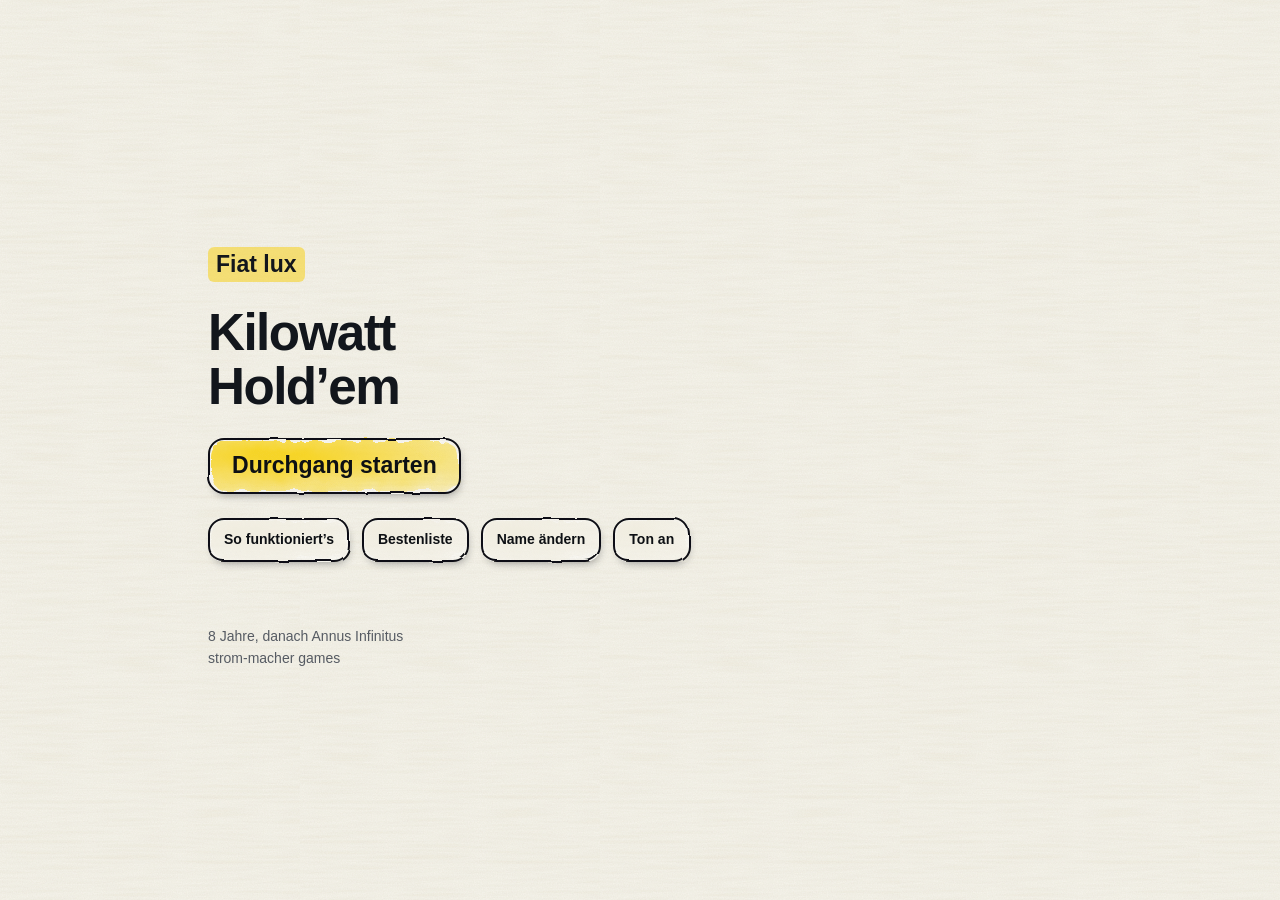
==== commit e49aaef6: "Kilowatt Hold’em: So funktioniert’s, Rand-Abstände, Geld/Deck links, Deck ohne Scrollen" ====
--- a/spiel-7xkqnhnh/index.html
+++ b/spiel-7xkqnhnh/index.html
@@ -11,68 +11,74 @@
 <meta name="apple-mobile-web-app-title" content="Kilowatt Hold’em">
 <meta name="apple-mobile-web-app-status-bar-style" content="default">
 <meta name="description" content="Roguelite-Kartenspiel: Baue aus Komponenten-Karten PV-Anlagen und erfülle das Ertragsziel deiner Kunden.">
-  <script type="module" crossorigin>(function(){let e=document.createElement(`link`).relList;if(e&&e.supports&&e.supports(`modulepreload`))return;for(let e of document.querySelectorAll(`link[rel="modulepreload"]`))n(e);new MutationObserver(e=>{for(let t of e)if(t.type===`childList`)for(let e of t.addedNodes)e.tagName===`LINK`&&e.rel===`modulepreload`&&n(e)}).observe(document,{childList:!0,subtree:!0});function t(e){let t={};return e.integrity&&(t.integrity=e.integrity),e.referrerPolicy&&(t.referrerPolicy=e.referrerPolicy),t.credentials=e.crossOrigin===`use-credentials`?`include`:e.crossOrigin===`anonymous`?`omit`:`same-origin`,t}function n(e){if(e.ep)return;e.ep=!0;let n=t(e);fetch(e.href,n)}})();var e={stufen:[`billig`,`standard`,`premium`],typen:{modul:{kwp:{billig:3,standard:5,premium:8}},wechselrichter:{kwp:{billig:2,standard:4,premium:6},mult:{premium:1}},speicher:{kwp:{billig:2,standard:4,premium:6}},wallbox:{kwp:{billig:1,standard:3,premium:5}},installation:{kwp:{billig:1,standard:2,premium:4}}},hersteller:[{id:`sonnwerk`,farbe:`#d9912a`},{id:`voltaris`,farbe:`#3f6fa8`},{id:`helion`,farbe:`#4f8a5b`},{id:`kupferkoenig`,farbe:`#b0563a`}],startdeck:[{typ:`modul`,stufe:`standard`,hersteller:`sonnwerk`,anzahl:3},{typ:`modul`,stufe:`billig`,hersteller:`sonnwerk`,anzahl:1},{typ:`modul`,stufe:`standard`,hersteller:`voltaris`,anzahl:3},{typ:`modul`,stufe:`billig`,hersteller:`voltaris`,anzahl:1},{typ:`modul`,stufe:`standard`,hersteller:`helion`,anzahl:3},{typ:`modul`,stufe:`billig`,hersteller:`helion`,anzahl:1},{typ:`modul`,stufe:`standard`,hersteller:`kupferkoenig`,anzahl:3},{typ:`modul`,stufe:`billig`,hersteller:`kupferkoenig`,anzahl:1},{typ:`wechselrichter`,stufe:`standard`,hersteller:`sonnwerk`,anzahl:1},{typ:`wechselrichter`,stufe:`billig`,hersteller:`sonnwerk`,anzahl:1},{typ:`wechselrichter`,stufe:`standard`,hersteller:`voltaris`,anzahl:1},{typ:`wechselrichter`,stufe:`billig`,hersteller:`voltaris`,anzahl:1},{typ:`wechselrichter`,stufe:`standard`,hersteller:`helion`,anzahl:2},{typ:`wechselrichter`,stufe:`standard`,hersteller:`kupferkoenig`,anzahl:2},{typ:`speicher`,stufe:`standard`,hersteller:`sonnwerk`,anzahl:2},{typ:`speicher`,stufe:`standard`,hersteller:`voltaris`,anzahl:2},{typ:`speicher`,stufe:`billig`,hersteller:`helion`,anzahl:1},{typ:`speicher`,stufe:`billig`,hersteller:`kupferkoenig`,anzahl:1},{typ:`wallbox`,stufe:`standard`,hersteller:`sonnwerk`,anzahl:1},{typ:`wallbox`,stufe:`standard`,hersteller:`voltaris`,anzahl:1},{typ:`wallbox`,stufe:`standard`,hersteller:`helion`,anzahl:1},{typ:`wallbox`,stufe:`standard`,hersteller:`kupferkoenig`,anzahl:1},{typ:`installation`,stufe:`standard`,hersteller:`sonnwerk`,anzahl:1},{typ:`installation`,stufe:`standard`,hersteller:`voltaris`,anzahl:1},{typ:`installation`,stufe:`standard`,hersteller:`helion`,anzahl:1},{typ:`installation`,stufe:`billig`,hersteller:`helion`,anzahl:1},{typ:`installation`,stufe:`standard`,hersteller:`kupferkoenig`,anzahl:1},{typ:`installation`,stufe:`billig`,hersteller:`kupferkoenig`,anzahl:1}],rang:{multAb:3},abbezahlt:{mult:1}},t={hinweis:`Reihenfolge = Stärke, von schwach nach stark. Das Spiel nimmt den letzten Eintrag, dessen Regel erfüllt ist. 'max' begrenzt, wie viele Karten eines Typs mitzählen (ohne 'max' zählen alle).`,anlagentypen:[{id:`lose_teile`,kwp:5,mult:1,proLevel:{kwp:10,mult:1},regel:{art:`staerkste_karte`}},{id:`modulpaar`,kwp:10,mult:2,proLevel:{kwp:15,mult:1},regel:{art:`typen`,braucht:[{typ:`modul`,min:2,max:2}]}},{id:`modulreihe`,kwp:25,mult:3,proLevel:{kwp:20,mult:2},regel:{art:`typen`,braucht:[{typ:`modul`,min:3,max:3}]}},{id:`netzanlage`,kwp:35,mult:3,proLevel:{kwp:25,mult:2},regel:{art:`typen`,braucht:[{typ:`modul`,min:2},{typ:`wechselrichter`,min:1,max:1}]}},{id:`markenanlage`,kwp:35,mult:4,proLevel:{kwp:15,mult:2},regel:{art:`hersteller`,anzahl:5}},{id:`materialpaket`,kwp:40,mult:4,proLevel:{kwp:20,mult:2},regel:{art:`gleicher_typ`,anzahl:5}},{id:`speicheranlage`,kwp:45,mult:4,proLevel:{kwp:25,mult:2},regel:{art:`typen`,braucht:[{typ:`modul`,min:2},{typ:`wechselrichter`,min:1,max:1},{typ:`speicher`,min:1,max:1}]}},{id:`komplettanlage`,kwp:60,mult:5,proLevel:{kwp:30,mult:3},regel:{art:`typen`,braucht:[{typ:`modul`,min:1,max:1},{typ:`wechselrichter`,min:1,max:1},{typ:`speicher`,min:1,max:1},{typ:`wallbox`,min:1,max:1},{typ:`installation`,min:1,max:1}]}},{id:`kraftwerk`,kwp:80,mult:7,proLevel:{kwp:35,mult:3},regel:{art:`typen`,braucht:[{typ:`modul`,min:5,max:5}]}},{id:`sektorkopplung`,kwp:100,mult:8,proLevel:{kwp:40,mult:4},regel:{art:`typen`,gleicherHersteller:!0,braucht:[{typ:`modul`,min:1,max:1},{typ:`wechselrichter`,min:1,max:1},{typ:`speicher`,min:1,max:1},{typ:`wallbox`,min:1,max:1},{typ:`installation`,min:1,max:1}]}},{id:`mega_kraftwerk`,geheim:!0,kwp:140,mult:12,proLevel:{kwp:50,mult:4},regel:{art:`typen`,gleicherHersteller:!0,braucht:[{typ:`modul`,min:5,max:5}]}}]},n={regeln:{handgroesse:8,bauenProAuftrag:4,umplanenProAuftrag:3,minKarten:1,maxKarten:5},kunden:[{id:`klein`,faktor:1},{id:`gross`,faktor:1.5},{id:`endgegner`,faktor:2}],jahre:[{jahr:1,id:`gartenhuette`,ziel:300},{jahr:2,id:`einfamilienhaus`,ziel:900},{jahr:3,id:`mehrfamilienhaus`,ziel:2200},{jahr:4,id:`bauernhof`,ziel:5e3},{jahr:5,id:`gewerbehalle`,ziel:1e4},{jahr:6,id:`schule`,ziel:18e3},{jahr:7,id:`fabrik`,ziel:32e3},{jahr:8,id:`solarpark`,ziel:5e4,endgegnerFaktor:3}],endlos:{hinweis:`Annus Infinitus: nach dem letzten Jahr geht es optional weiter. 'zielFaktor' gilt je Jahr für die Sonderjahre, danach 'danach.zielFaktor'. 'endgegner' = so viele Endgegner-Regeln gelten im 3. Auftrag gleichzeitig.`,zielFaktor:1.6,jahre:[{jahr:9,id:`bunkerstadt`,regeln:[{art:`kwp_faktor`,typ:`modul`,faktor:.25},{art:`kwp_faktor`,typ:`speicher`,faktor:3}]},{jahr:10,id:`mars_kolonie`,regeln:[{art:`deck_abwerten`,typ:`modul`,stufe:`billig`,anzahl:1}]},{jahr:11,id:`raumstation`,regeln:[{art:`kwp_faktor`,typ:`modul`,faktor:2},{art:`shop_preis_faktor`,wert:3}]}],danach:{id:`ki_herrscherin`,zielFaktor:2,endgegner:2,regeln:[]}},naturgewalten:{hinweis:`Annus horribilis: mit dieser Chance trifft zu Jahresbeginn eine Naturgewalt ein und gilt das ganze Jahr. 'schaedlich': Käpt'n Faraday hält sie ab.`,chance:.05,arten:[{id:`vulkanausbruch`,schaedlich:!0,regeln:[{art:`kwp_faktor`,typ:`modul`,faktor:.5}]},{id:`sonnensturm_saison`,regeln:[{art:`mult_plus`,wert:2}]},{id:`hagelsommer`,schaedlich:!0,regeln:[{art:`nach_auftrag_zerstoere_billig`,wert:1}]}]},hinweis:`Zielwert eines Auftrags = Ziel des kleinen Kunden des Jahres × Faktor der Station. 'endgegnerFaktor' ersetzt den Faktor des Endgegners in diesem Jahr (Dunkelflaute: ×3).`},r={hinweis:`Alle Beträge in Solidi. Zinsen werden vom Budget VOR der Auszahlung des Auftrags berechnet. Premium-Karten und Wallboxen geben bei jedem Einsatz Geld zurück; Premium ist nach 'amortisation.ziel' Einsätzen abbezahlt und bekommt dauerhaft +Mult (components.json, 'abbezahlt').`,startGeld:4,belohnung:{klein:3,gross:4,endgegner:5},ungenutzterBauzug:1,zinsen:{jeBudget:5,betrag:1,hoechstens:5},rueckfluss:{premium:1,wallbox:1},amortisation:{ziel:{premium:6}},ausfall:{nenner:6},direktkauf:{anzahl:3,preis:{billig:1,standard:3,premium:6},gewichte:{billig:40,standard:40,premium:20}},pakete:[{id:`komponenten`,preis:4,karten:3,art:`zufall`,gewichte:{billig:20,standard:55,premium:25}},{id:`hersteller`,preis:4,karten:3,art:`hersteller`,gewichte:{billig:20,standard:55,premium:25}},{id:`arbeiter`,preis:6,karten:3,art:`arbeiter`},{id:`werkzeug`,preis:4,karten:3,art:`werkzeug`}],neuWuerfeln:{start:5,plus:1}},i={hinweis:`Die ersten 20 Crew-Karten aus dem Konzept. Wirkung (Zahlen und Bedingungen) steht hier, Namen und Texte in texts.de.json. Effekte auf zählende Karten gelten für die Karten der erkannten Anlage. Seit Etappe 6 dabei: Oma Ohm und Käpt'n Faraday, seit Etappe 7: Amperor und Joule Verne. 'mehrfach': dieselbe Crew-Karte darf mehrmals gekauft werden (solange es noch wenige Karten gibt); auf false stellen, wenn jede nur einmal vorkommen soll.`,plaetze:5,mehrfach:!0,gewichte:{communis:70,rara:25,legendaria:4,cosmica:1},karten:[{id:`lehrling`,seltenheit:`communis`,preis:4,wirkung:[{art:`mult`,wert:4,wenn:{kartenTyp:`installation`}}]},{id:`suedausrichtung`,seltenheit:`communis`,preis:5,wirkung:[{art:`kwp_je_karte`,wert:2,typ:`modul`}]},{id:`geruestbauer`,seltenheit:`communis`,preis:6,wirkung:[{art:`extra_bauzug`,wert:1}]},{id:`bauleiter`,seltenheit:`communis`,preis:5,wirkung:[{art:`mult_je`,wert:1,je:`verschiedene_typen`}]},{id:`sparfuchs`,seltenheit:`communis`,preis:4,wirkung:[{art:`zinsen_plus`,wert:1}]},{id:`foerderung`,seltenheit:`rara`,preis:7,wirkung:[{art:`preis_halb`,typ:`speicher`}]},{id:`guter_draht`,seltenheit:`rara`,preis:8,wirkung:[{art:`mult`,wert:3,wenn:{anlage:[`netzanlage`]}},{art:`endgegner_wirkt_nicht`,id:`netzbetreiber`}]},{id:`elektrikermeisterin`,seltenheit:`rara`,preis:8,wirkung:[{art:`faktor`,wert:1.5,wenn:{anlage:[`komplettanlage`,`sektorkopplung`]}}]},{id:`garantiefuchs`,seltenheit:`rara`,preis:7,wirkung:[{art:`kein_ausfall`}]},{id:`dachdecker_legende`,seltenheit:`legendaria`,preis:12,wirkung:[{art:`faktor`,wert:3,wenn:{anlage:[`kraftwerk`,`mega_kraftwerk`]}}]},{id:`energieberater`,seltenheit:`legendaria`,preis:12,wirkung:[{art:`rueckfluss_faktor`,wert:2}]},{id:`sonnensturm`,seltenheit:`cosmica`,preis:20,wirkung:[{art:`faktor`,wert:4},{art:`nach_auftrag_zerstoere_billig`,wert:1}]},{id:`alien_montagetrupp`,seltenheit:`cosmica`,preis:20,wirkung:[{art:`zaehlt_als`,stufe:`premium`}]},{id:`roboter_kolonne`,seltenheit:`cosmica`,preis:20,wirkung:[{art:`doppelte_wertung`}]},{id:`kugelblitz`,seltenheit:`cosmica`,preis:20,wirkung:[{art:`verdopple_zufallskarte`}]},{id:`zeitreisender_monteur`,seltenheit:`cosmica`,preis:20,wirkung:[{art:`faktor`,wert:3,wenn:{letzterBauzug:!0}}]},{id:`schwarzes_loch`,seltenheit:`cosmica`,preis:20,wirkung:[{art:`faktor`,wert:3},{art:`beim_kauf_zerstoere`,wert:2}]},{id:`dr_wattson`,seltenheit:`communis`,preis:4,wirkung:[{art:`ausfall_nenner`,wert:12}]},{id:`herr_hertz`,seltenheit:`communis`,preis:5,wirkung:[{art:`mult_je`,wert:2,je:`wechselrichter`}]},{id:`voltaire`,seltenheit:`communis`,preis:5,wirkung:[{art:`mult_gespart`}]},{id:`oma_ohm`,seltenheit:`rara`,preis:7,wirkung:[{art:`endgegner_erster_zug_frei`}]},{id:`kaeptn_faraday`,seltenheit:`rara`,preis:7,wirkung:[{art:`schutz_zerstoerung`}]},{id:`amperor`,seltenheit:`legendaria`,preis:14,wirkung:[{art:`faktor_je_karte`,wert:1.1}]},{id:`joule_verne`,seltenheit:`legendaria`,preis:12,wirkung:[{art:`faktor`,wert:2,wenn:{endlos:!0}}]}]},a={hinweis:`Einmal-Karten aus dem Shop (je 3 Solidi, die Sonnenfinsternis ist kosmisch und selten). Ereignisse leveln einen Anlagentyp um 1 auf (Werte pro Level: handtypes.json). Werkzeuge verändern Karten im Deck. 'shopSicher': Karten, die mit dieser Wahrscheinlichkeit zusätzlich im Shop liegen (ersetzen den letzten Platz): der Schrottcontainer ist der Weg, das Deck auszudünnen. 'gewicht' steuert, wie oft eine Karte im Shop auftaucht. 'plaetze' = so viele Einmal-Karten lassen sich aufbewahren, 'shopPlaetze' = so viele Crew-, Ereignis- und Werkzeugkarten bietet der Shop an.`,plaetze:2,shopPlaetze:4,mindestDeck:8,shopGewichte:{crew:50,ereignis:25,werkzeug:25},shopSicher:[{art:`werkzeug`,id:`schrottcontainer`,chance:.7}],ereignisse:[{id:`flohmarkt_fund`,preis:3,gewicht:10,anlage:`lose_teile`},{id:`balkon_boom`,preis:3,gewicht:10,anlage:`modulpaar`},{id:`hitzesommer`,preis:3,gewicht:10,anlage:`modulreihe`},{id:`einspeisetarif_steigt`,preis:3,gewicht:10,anlage:`netzanlage`},{id:`markenmesse`,preis:3,gewicht:10,anlage:`markenanlage`},{id:`grosseinkauf`,preis:3,gewicht:10,anlage:`materialpaket`},{id:`strompreis_schock`,preis:3,gewicht:10,anlage:`speicheranlage`},{id:`foerderaktion`,preis:3,gewicht:10,anlage:`komplettanlage`},{id:`industriestrompreis`,preis:3,gewicht:10,anlage:`kraftwerk`},{id:`e_auto_welle`,preis:3,gewicht:10,anlage:`sektorkopplung`},{id:`energiewende_gipfel`,preis:3,gewicht:10,anlage:`mega_kraftwerk`}],werkzeuge:[{id:`crimpzange`,preis:3,gewicht:10,art:`stufe_hoch`},{id:`messgeraet`,preis:3,gewicht:10,art:`mehr_kwp`,wert:3,anzahl:2},{id:`umruestsatz`,preis:3,gewicht:10,art:`umruesten`},{id:`etikettendrucker`,preis:3,gewicht:10,art:`hersteller_kopieren`},{id:`schrottcontainer`,preis:3,gewicht:10,art:`entfernen`,anzahl:2},{id:`kopierer`,preis:3,gewicht:10,art:`verdoppeln`},{id:`wasserwaage`,preis:3,gewicht:10,art:`mehr_mult`,wert:1},{id:`kassasturz`,preis:3,gewicht:10,art:`geld_verdoppeln`,hoechstens:20},{id:`sonnenfinsternis`,preis:6,gewicht:1,art:`finsternis`}]},o={hinweis:`Die Endgegner (3. Auftrag jedes Jahres). 'abJahr' ist das früheste Jahr, in dem einer auftreten kann; 'finale' steht fest im letzten Jahr. Die Sonderregel (Zahlen) steht hier, Namen und Texte in texts.de.json. Der Zielwert-Faktor steht in years.json.`,endgegner:[{id:`nussbaum`,abJahr:1,regel:{art:`kwp_faktor`,typ:`modul`,faktor:.5}},{id:`marder`,abJahr:1,regel:{art:`handkarte_abwerfen`,anzahl:1}},{id:`besserwisser`,abJahr:2,regel:{art:`pflichtkarte`}},{id:`denkmalschutz`,abJahr:2,regel:{art:`hersteller_gesperrt`}},{id:`statiker`,abJahr:3,regel:{art:`max_karten`,wert:3}},{id:`hagelsturm`,abJahr:3,regel:{art:`zerstoere_gespielte`,stufe:`billig`}},{id:`formular`,abJahr:4,regel:{art:`umplanen_kostet`,wert:1}},{id:`netzbetreiber`,abJahr:4,regel:{art:`ertrag_faktor`,faktor:.7}},{id:`negativer_strompreis`,abJahr:5,regel:{art:`ertrag_faktor`,faktor:.5,anlage:[`modulpaar`,`netzanlage`]}},{id:`brandschutzpruefer`,abJahr:5,regel:{art:`typ_gesperrt`,typ:`speicher`}},{id:`dunkelflaute`,abJahr:8,finale:!0,regel:{art:`kwp_faktor`,typ:`modul`,faktor:0}}]},s={spiel:{titel:`Kilowatt Hold’em`,titelZusatz:`Arbeitstitel`,anbieter:`strom-macher games`},start:{motto:`Fiat lux`,einleitung:`Bau aus Komponenten-Karten eine PV-Anlage und erfülle das Ertragsziel deines Kunden.`,knopf:`Durchgang starten`,etappe:`8 Jahre, danach Annus Infinitus`,fortsetzen:`Fortsetzen: Jahr {jahr}, {kunde}`},komponenten:{modul:{name:`Modul`},wechselrichter:{name:`Wechselrichter`},speicher:{name:`Speicher`,untertitel:`Horreum`},wallbox:{name:`Wallbox`,untertitel:`+1 Solidus`},installation:{name:`Installation`}},stufen:{billig:`Billig`,standard:`Standard`,premium:`Premium`,deluxe:`Deluxe`,supreme:`Supreme`,wissenschaftlich:`Wissenschaftlich`,zahl:`Stufe {n}`},hersteller:{sonnwerk:`Sonnwerk`,voltaris:`Voltaris`,helion:`Helion & Söhne`,kupferkoenig:`Kupferkönig`},anlagentypen:{lose_teile:{name:`Lose Teile`,braucht:`Keine Kombination; nur die stärkste Karte zählt`},modulpaar:{name:`Modulpaar`,braucht:`2 Module`},modulreihe:{name:`Modulreihe`,braucht:`3 Module`},netzanlage:{name:`Netzanlage`,braucht:`Mind. 2 Module + 1 Wechselrichter`},markenanlage:{name:`Markenanlage`,braucht:`5 Karten desselben Herstellers`},speicheranlage:{name:`Speicheranlage`,braucht:`Mind. 2 Module + 1 Wechselrichter + 1 Speicher`},komplettanlage:{name:`Komplettanlage`,braucht:`Je 1 Modul, Wechselrichter, Speicher, Wallbox, Installation`},kraftwerk:{name:`Kraftwerk`,braucht:`5 Module`},sektorkopplung:{name:`Sektorkopplung`,braucht:`Komplettanlage, alle vom selben Hersteller`},mega_kraftwerk:{name:`Mega-Kraftwerk`,braucht:`5 Module vom selben Hersteller`},materialpaket:{name:`Materialpaket`,braucht:`5 Karten desselben Typs`}},kunden:{klein:`Kleiner Kunde`,gross:`Großer Kunde`,endgegner:`Endgegner`},jahre:{gartenhuette:`Gartenhütte`,einfamilienhaus:`Einfamilienhaus`,mehrfamilienhaus:`Mehrfamilienhaus`,bauernhof:`Bauernhof`,gewerbehalle:`Gewerbehalle`,schule:`Schule`,fabrik:`Fabrik`,solarpark:`Solarpark`,bunkerstadt:`Die Bunkerstadt`,mars_kolonie:`Die Mars-Kolonie`,raumstation:`Die Raumstation`,ki_herrscherin:`Die KI-Herrscherin`},einheiten:{kwp:`kWp`,mult:`Mult`,kwh:`kWh`},ui:{jahr:`Jahr {jahr}`,vonZiel:`{ertrag} / {ziel} kWh`,bauen:`Bauen`,umplanen:`Umplanen`,bauenUebrig:`Bauen: {anzahl}`,umplanenUebrig:`Umplanen: {anzahl}`,stapel:`Deck: {anzahl}`,sortTyp:`Typ`,sortHersteller:`Hersteller`,anlagentypen:`Anlagentypen`,schliessen:`Schließen`,waehleKarten:`Wähle {min} bis {max} Karten`,zaehltNicht:`zählt nicht`,plusKwp:`+{wert} kWp`,plusMult:`+{wert} Mult`,ertragZug:`{wert} kWh`,geheimName:`???`,geheimBraucht:`Noch nicht entdeckt`,erkannt:`Erkannt: {name}`,nichtsGewaehlt:`Tippe 1 bis 5 Karten an.`,maxKarten:`Höchstens 5 Karten.`,basis:`Basis {kwp} kWp, {mult} Mult`,beschleunigen:`Tippen beschleunigt die Wertung`,spaltenName:`Anlagentyp`,spaltenBraucht:`Braucht`,spaltenKwp:`kWp`,spaltenMult:`Mult`,kunde:`Kunde`,ziel:`Ziel`,wertung:`Wertung`,ertrag:`Ertrag`,sortieren:`Sortieren`,handLabel:`Deine Handkarten`,neuerAuftrag:`Neuer Auftrag`,tonAn:`Ton an`,tonMusik:`Ton + Musik`,tonAus:`Ton aus`,platz:`Platz für eine Karte`,nochUebrig:`übrig`,szene:`Das Projekt wächst`,anlagenKurz:`Anlagen`,moeglich:`Mit deiner Hand möglich`,anleitungTitel:`So wird gebaut`,anleitung1:`Tippe 1 bis 5 Karten an. Das Spiel erkennt daraus die beste Anlage.`,anleitung2:`Drücke Bauen: kWp mal Mult ergibt den Ertrag. Erreiche das Ziel, bevor die Bau-Züge ausgehen.`,anleitung3:`Mit Umplanen wirfst du Karten ab und ziehst neue, ohne Ertrag. Das geht dreimal.`,anleitungKnopf:`Verstanden`,anleitungOeffnen:`Anleitung`,vorschauHinweis:`So viel würde es bringen`,annehmen:`Auftrag annehmen`,jahrVon:`Jahr {jahr} von {gesamt}`,route:`Die drei Aufträge dieses Jahres`,geschafftMarke:`geschafft`,jetztMarke:`jetzt`,zielKwh:`{ziel} kWh`,abbezahlt:`abbezahlt`,amort:`{gezahlt} / {ziel} Solidi`,geld:`Solidi`,geldLabel:`Budget`,plusGeld1:`+1 Solidus`,plusGeldN:`+{wert} Solidi`,abbezahltRuf:`Abbezahlt!`,faktor:`Faktor`,malFaktor:`×{wert}`,level:`Lv`},ende:{gewonnenTitel:`Auftrag erfüllt!`,gewonnenText:`Die {projekt} liefert {ertrag} kWh – Ziel waren {ziel} kWh.`,verlorenTitel:`Auftrag verfehlt`,verlorenText:`Nur {ertrag} von {ziel} kWh. Der Kunde ruft jetzt die Konkurrenz an.`,besterZug:`Bester Bau-Zug: {name} mit {wert} kWh`,uebrigeZuege:`Ungenutzte Bau-Züge: {anzahl}`,nochmal:`Neuer Auftrag`,weiter:`Weiter`,naechster:`Als Nächstes: {kunde}, Ziel {ziel} kWh.`,durchgangVerlorenTitel:`Durchgang beendet`,durchgangVerlorenText:`In Jahr {jahr} ({projekt}) war beim {kunde} Schluss: {ertrag} von {ziel} kWh.`,geschafft:`Geschaffte Aufträge: {anzahl} von {gesamt}`,gesamtErtrag:`Gesamtertrag: {wert} kWh`,hoechsterZug:`Höchster Bau-Zug: {wert} kWh`,siegTitel:`Post tenebras lux`,siegText:`Alle {jahre} Jahre geschafft. Die Dunkelflaute ist besiegt, es wird wieder hell!`,siegHinweis:`Der Endlos-Modus kommt später.`,neuerDurchgang:`Neuer Durchgang`,auszahlungTitel:`Auszahlung`,belohnung:`Belohnung`,zuegeZeile:`Ungenutzte Bau-Züge ({anzahl})`,zinsenZeile:`Zinsen`,rueckflussZeile:`Rückfluss aus Karten`,summeZeile:`Summe`,budget:`Budget: {geld} Solidi`,zumShop:`Zum Shop`,meaCulpa:`Mea culpa!`,ausgefallen:`{karte} ({hersteller}) ist ausgefallen und aus dem Deck verschwunden.`,abrechnungTitel:`Abrechnung`,investiert:`Investiert: {wert} Solidi`,zurueckgeflossen:`Zurückgeflossen: {wert} Solidi`,amortisationsZeit:`Amortisationszeit: etwa {wert} Aufträge`,nichtAmortisiert:`Noch nichts zurückgeflossen: Premium-Karten und Wallboxen zahlen sich erst über viele Aufträge aus.`,crewZeile:`Crew-Zinsen`,voltaire:`Voltaire wächst: +{wert} Mult`,sonnensturm:`{karte} ({hersteller}) wurde vom Sonnensturm zerstört.`,bossBesiegt:`{name}: besiegt!`,hagel:`{karte} ({hersteller}) wurde vom Hagel zerstört.`,gebuehren:`Formulare: −{wert}`,faraday:`{crew} hält den Sonnensturm ab: Keine Karte wurde zerstört.`,geschafftEndlos:`Geschaffte Aufträge: {anzahl}`},kunde:{start:`Ich hätte gern Strom vom Dach. Billig. Und sofort.`,wenig:`Hm. Das reicht gerade für den Toaster.`,halb:`Schon besser! Der Nachbar guckt neidisch.`,fast:`Fast! Sogar die Sonne wird nervös.`,gross:`Mein Stromzähler hat gerade gekichert.`,sieg:`Hervorragend! Ich lade jetzt alles gleichzeitig.`,niederlage:`Ich rufe jetzt die Konkurrenz an.`},karte:{klein:`Hallo! Ich hätte gern Strom vom Dach. Fangen wir klein an.`,gross:`Mein Nachbar hat eine größere Anlage. Das lasse ich nicht auf mir sitzen.`,endgegner:`Ich bin der Endgegner dieses Jahres. Mein Zähler zittert schon.`,finale:`Dunkelflaute. Heute scheint hier gar nichts. Viel Glück.`},shop:{titel:`Mercurius' Großhandel`,direkt:`Direktkauf`,pakete:`Pakete`,kaufen:`Kaufen für {preis}`,gekauft:`Gekauft`,geoeffnet:`Geöffnet`,neuWuerfeln:`Neu würfeln`,deck:`Mein Deck`,weiter:`Weiter zum nächsten Auftrag`,paketWahl:`Wähle 1 Karte`,arbeiter:{name:`Arbeiter-Paket`,text:`1 aus 3 zufälligen Crew-Karten`},werkzeug:{name:`Werkzeug-Paket`,text:`1 aus 3 zufälligen Werkzeugen`},arbeiterWahl:`Wähle 1 Arbeiter für deine Crew`,werkzeugWahl:`Wähle 1 Werkzeug für deinen Vorrat`,nehmen:`Nehmen`,arbeiterVoll:`Crew voll`,werkzeugVoll:`Vorrat voll`,deckTitel:`Dein Deck ({anzahl} Karten)`,zuWenig:`Zu wenig Geld`,komponenten:{name:`Komponenten-Paket`,text:`1 aus 3 Karten`},hersteller:{name:`Hersteller-Paket`,text:`1 aus 3 Karten, alle vom selben Hersteller`},preisHinweis:`{name}: Alle Preise ×{wert}`},crew:{lehrling:{name:`Lehrling`,text:`+4 Mult, wenn die Anlage eine Installation enthält.`,witz:`Hat sein Gesellenstück am eigenen Carport gemacht.`,kurz:`+4 Mult`},suedausrichtung:{name:`Südausrichtung`,text:`Jedes Modul der Anlage gibt +2 kWp.`,witz:`Das Dach zeigt nach Süden. Die Schwiegermutter auch.`,kurz:`+2 kWp je Modul`},geruestbauer:{name:`Gerüstbauer`,text:`+1 Bau-Zug pro Auftrag.`,witz:`Baut dir ein Gerüst und gleich noch eins daneben.`,kurz:`+1 Bau-Zug`},bauleiter:{name:`Bauleiter`,text:`+1 Mult für jeden unterschiedlichen Typ in der Anlage.`,witz:`Hat den Überblick. Meistens.`,kurz:`+1 Mult je Typ`},sparfuchs:{name:`Sparfuchs`,text:`+1 Solidus Zinsen nach jedem Auftrag.`,witz:`Zählt auch das Kleingeld in der Werkzeugkiste.`,kurz:`+1 Zinsen`},foerderung:{name:`Förderung`,text:`Speicher kosten im Shop die Hälfte.`,witz:`Das Formular war nur 14 Seiten lang.`,kurz:`Speicher halber Preis`},guter_draht:{name:`Guter Draht zum Netzbetreiber`,text:`+3 Mult bei einer Netzanlage. Der Endgegner „Netzbetreiber“ wirkt nicht.`,witz:`Hat die Handynummer vom Sachbearbeiter.`,kurz:`+3 Mult bei Netzanlage`},elektrikermeisterin:{name:`Elektrikermeisterin`,text:`×1,5 bei Komplettanlage und Sektorkopplung.`,witz:`Prüft alles dreimal. Zweimal reicht eigentlich.`,kurz:`×1,5 bei Komplett`},garantiefuchs:{name:`Garantiefuchs`,text:`Billig-Karten fallen nie aus.`,witz:`Hat für alles einen Kassenbon.`,kurz:`Kein Ausfall`},dachdecker_legende:{name:`Dachdecker-Legende`,text:`×3 bei Kraftwerk und Mega-Kraftwerk.`,witz:`Fällt nicht vom Dach. Das Dach fällt zu ihm.`,kurz:`×3 bei Kraftwerk`},energieberater:{name:`Energieberater`,text:`Verdoppelt alle Amortisations-Rückflüsse.`,witz:`Sagt bei jeder Steckdose: Das geht auch effizienter.`,kurz:`Rückflüsse ×2`},sonnensturm:{name:`Sonnensturm`,text:`×4 auf jeden Ertrag. Nach jedem Auftrag wird eine zufällige Billig-Karte zerstört.`,witz:`Die Sonne hat heute schlechte Laune.`,kurz:`×4`},alien_montagetrupp:{name:`Alien-Montagetrupp`,text:`Alle gespielten Karten zählen als Premium.`,witz:`Spricht kein Deutsch, verlegt aber astrein.`,kurz:`Alles Premium`},roboter_kolonne:{name:`Roboter-Kolonne`,text:`Jeder Bau-Zug wird ein zweites Mal gewertet.`,witz:`Deus ex machina`,kurz:`Zug doppelt`},kugelblitz:{name:`Kugelblitz`,text:`Verdoppelt die kWp einer zufälligen Karte der Anlage, jedes Mal.`,witz:`Schlägt ein, wo man es nicht erwartet.`,kurz:`Zufallskarte doppelt`},zeitreisender_monteur:{name:`Zeitreisender Monteur`,text:`Der letzte Bau-Zug eines Auftrags zählt dreifach.`,witz:`War gestern schon fertig.`,kurz:`Letzter Zug ×3`},schwarzes_loch:{name:`Schwarzes Loch`,text:`Beim Kauf werden 2 zufällige Deck-Karten zerstört. Danach dauerhaft ×3.`,witz:`Verschluckt Kabelreste, Karten und Nachmittage.`,kurz:`×3`},dr_wattson:{name:`Dr. Wattson`,text:`Billig-Karten fallen nur halb so oft aus (1 zu 12).`,witz:`Elementar, mein lieber Wechselstrom.`,kurz:`Halber Ausfall`},herr_hertz:{name:`Herr Hertz`,text:`+2 Mult für jeden Wechselrichter in der Anlage.`,witz:`Schwingt gern. Nicht nur beim Strom.`,kurz:`+2 Mult je WR`},voltaire:{name:`Voltaire`,text:`+1 Mult dauerhaft für jedes ungenutzte Umplanen am Ende eines Auftrags (wächst mit).`,witz:`Spart sich den Umweg. Und den Umbau.`,kurz:`+Mult, wächst`},oma_ohm:{name:`Oma Ohm`,text:`Die Sonderregel des Endgegners wirkt beim ersten Bau-Zug nicht.`,witz:`Bringt Kuchen mit. Dagegen ist jeder Endgegner machtlos.`,kurz:`1. Zug ohne Regel`},kaeptn_faraday:{name:`Käpt'n Faraday`,text:`Zerstörungs-Effekte wirken nicht: Hagelsturm und Sonnensturm zerstören keine Karten.`,witz:`Sitzt bei Gewitter seelenruhig im Käfig.`,kurz:`Nichts wird zerstört`},amperor:{name:`Amperor`,text:`Jede zählende Karte gibt zusätzlich ×1,1.`,witz:`Herrscht über jedes Ampere. Und über die Kaffeekasse.`,kurz:`×1,1 je Karte`},joule_verne:{name:`Joule Verne`,text:`Im Endlos-Modus ×2 auf jeden Ertrag.`,witz:`War schon 20.000 Kilowattstunden unter dem Meer.`,kurz:`×2 im Endlos-Modus`}},seltenheiten:{communis:`Communis`,rara:`Rara`,legendaria:`Legendaria`,cosmica:`Cosmica`},crewUi:{titel:`Crew`,frei:`frei`,verkaufen:`Verkaufen für {preis}`,links:`Nach links`,rechts:`Nach rechts`,gesammelt:`Gesammelt: +{wert} Mult`,reihenfolge:`Die Crew wirkt von links nach rechts.`,schliessen:`Schließen`,leiste:`Deine Crew`,kaufen:`Kaufen für {preis}`,voll:`Alle Plätze belegt: verkaufe eine Karte, um Platz zu schaffen.`,keineMehr:`Keine weiteren Crew-Karten im Angebot.`,schwarzesLoch:`Schwarzes Loch: {anzahl} Deck-Karten wurden zerstört.`,gekauft:`Angeheuert`,shopTitel:`Crew, Ereignisse und Werkzeuge`,tippen:`Antippen für Details`},ereignis:{flohmarkt_fund:{name:`Flohmarkt-Fund`},balkon_boom:{name:`Balkon-Boom`},hitzesommer:{name:`Hitzesommer`},einspeisetarif_steigt:{name:`Einspeisetarif steigt`},markenmesse:{name:`Markenmesse`},strompreis_schock:{name:`Strompreis-Schock`},foerderaktion:{name:`Förderaktion`},industriestrompreis:{name:`Industriestrompreis`},e_auto_welle:{name:`E-Auto-Welle`},energiewende_gipfel:{name:`Energiewende-Gipfel`},grosseinkauf:{name:`Großeinkauf`}},werkzeug:{crimpzange:{name:`Crimpzange`,text:`1 Karte steigt eine Qualitätsstufe auf, ohne Ende: Billig, Standard, Premium, Deluxe, Supreme, Wissenschaftlich und danach nur noch höher.`,wahl:`Wähle 1 Karte, die eine Stufe aufsteigt.`},messgeraet:{name:`Messgerät`,text:`2 Karten bekommen dauerhaft +3 kWp.`,wahl:`Wähle 2 Karten, die dauerhaft +3 kWp bekommen.`},umruestsatz:{name:`Umrüstsatz`,text:`1 Karte wird auf einen anderen Typ deiner Wahl umgerüstet. Auch im Auftrag, für Handkarten.`,wahl:`Wähle 1 Karte, die du umrüsten willst.`},etikettendrucker:{name:`Etikettendrucker`,text:`2 Karten übernehmen den Hersteller einer dritten.`,wahl:`Wähle 2 Karten, die den Hersteller wechseln.`,wahl2:`Wähle nun die Karte, deren Hersteller sie übernehmen.`},schrottcontainer:{name:`Schrottcontainer`,text:`Bis zu 2 Karten werden aus dem Deck entfernt.`,wahl:`Wähle 1 bis 2 Karten, die aus dem Deck verschwinden.`},kopierer:{name:`Kopierer`,text:`1 Karte wird verdoppelt.`,wahl:`Wähle 1 Karte, die verdoppelt wird.`},wasserwaage:{name:`Wasserwaage`,text:`1 Karte gibt dauerhaft +1 Mult, wenn sie gespielt wird.`,wahl:`Wähle 1 Karte, die dauerhaft +1 Mult bekommt.`},kassasturz:{name:`Kassasturz`,text:`Verdoppelt dein Budget, höchstens +20 Solidi.`},sonnenfinsternis:{name:`Sonnenfinsternis`,text:`Der nächste Bau-Zug bringt 0, der übernächste zählt ×5. Nur im Auftrag.`}},vorrat:{titel:`Vorrat ({anzahl} von {max})`,leer:`Nichts im Vorrat. Ereignisse und Werkzeuge gibt es im Shop.`,knopf:`Vorrat {anzahl}/{max}`,benutzen:`Benutzen`,schliessen:`Schließen`,nurRuhe:`Nur zwischen den Aufträgen`,nurAuftrag:`Nur im Auftrag, vor einem Bau-Zug`,laeuft:`Läuft schon`,ereignisText:`{anlage} steigt um 1 Level: +{kwp} kWp und +{mult} Mult.`,ereignisArt:`Ereignis`,werkzeugArt:`Werkzeug`,voll:`Vorrat voll: benutze erst eine Karte.`,auswahlAbbrechen:`Abbrechen`,auswahlOk:`Benutzen`,auswahlWeiter:`Weiter`,gewaehlt:`{n} gewählt`,level:`{anlage} ist jetzt auf Level {level}.`,stufe:`Eine Karte ist aufgestiegen.`,angewendet:`{werkzeug} benutzt.`,kassa:`Budget: {geld} Solidi.`,finsternis2:`Sonnenfinsternis: Der nächste Bau-Zug bringt 0, der übernächste zählt ×5.`,finsternis1:`Sonnenfinsternis: Dieser Bau-Zug zählt ×5!`,shopTitel:`Shop-Angebot`,kaufenFuer:`Kaufen für {preis}`,gekauft:`Gekauft`,umruestenAuf:`Umrüsten auf …`,umruestWahl:`Tippe eine Handkarte an, die umgerüstet werden soll.`,umruestAbbrechen:`Abbrechen`,umgeruestet:`{karte} ist jetzt ein {typ}.`,hinweisDeck:`Das ganze Deck`},deck:{titel:`Dein Deck ({anzahl} Karten)`,gefiltert:`{n} von {anzahl} Karten`,typ:`Typ`,hersteller:`Hersteller`,stufe:`Stufe`,alle:`Alle zurücksetzen`,knopf:`Deck`,knopfLabel:`Dein ganzes Deck ansehen`,leer:`Keine Karte passt zu dieser Auswahl.`,stapel:`{rest} Karten noch im Nachziehstapel`},endgegner:{nussbaum:{name:`Umbra Nucis, Nachbars Nussbaum`,regel:`Verschattung: Module bringen nur halbe kWp (aufgerundet).`,kurz:`Module bringen nur halbe kWp`,spruch:`Der Baum bleibt. Der steht da seit 1974.`,kurzname:`Nussbaum`},marder:{name:`Martes foina, der Steinmarder`,regel:`Nach jedem Bau-Zug verschleppt er eine zufällige Handkarte.`,kurz:`Nach jedem Bau-Zug fehlt eine Handkarte`,spruch:`Knabber, knabber. Schönes Kabel. Meins.`,kurzname:`Steinmarder`},besserwisser:{name:`Der Besserwisser-Kunde`,regel:`Vor jedem Bau-Zug stempelt er eine Handkarte. Sie muss mitgebaut werden.`,kurz:`Die gestempelte Karte muss mit`,spruch:`Ich habe dazu ein Video gesehen. Diese Karte nehmen wir.`,kurzname:`Besserwisser`},denkmalschutz:{name:`Denkmalschutz`,regel:`Alle Karten von {hersteller} sind gesperrt: Sie zählen nicht.`,kurz:`{hersteller} ist gesperrt`,spruch:`{hersteller}? Passt nicht ins Ortsbild. Abgelehnt.`,kurzname:`Denkmalschutz`},statiker:{name:`Der Statiker`,regel:`Höchstens 3 Karten pro Bau-Zug.`,kurz:`Höchstens 3 Karten pro Bau-Zug`,spruch:`Mehr als 3 Teile trägt das Dach nicht. Sagt meine Tabelle.`,kurzname:`Statiker`},hagelsturm:{name:`Grando Maximus`,regel:`Hagelsturm: Jede gespielte Billig-Karte wird zerstört.`,kurz:`Gespielte Billig-Karten werden zerstört`,spruch:`Körner wie Golfbälle. Billigware bitte gut festhalten.`,kurzname:`Grando Maximus`},formular:{name:`Bureaucratius triplex`,regel:`Formular in dreifacher Ausfertigung: Jedes Umplanen kostet 1 Solidus.`,kurz:`Jedes Umplanen kostet 1 Solidus`,spruch:`Umplanen? Gern. Antrag in dreifacher Ausfertigung, bitte.`,kurzname:`Bureaucratius`},netzbetreiber:{name:`Der Netzbetreiber`,regel:`Einspeisebegrenzung: Jeder Bau-Zug zählt nur 70 %.`,kurz:`Jeder Bau-Zug zählt nur 70 %`,spruch:`Mehr als 70 % nehmen wir nicht ab. Das Netz ist voll.`,kurzname:`Netzbetreiber`},negativer_strompreis:{name:`Negativer Strompreis`,regel:`Modulpaar und Netzanlage zählen nur die Hälfte.`,kurz:`Modulpaar und Netzanlage: nur die Hälfte`,spruch:`Mittags zahlt ihr drauf. Kleine Anlagen zuerst.`,kurzname:`Negativer Strompreis`},brandschutzpruefer:{name:`Der Brandschutzprüfer`,regel:`Speicher sind gesperrt: Sie zählen nicht.`,kurz:`Speicher sind gesperrt`,spruch:`Speicher im Keller? Nicht mit mir.`,kurzname:`Brandschutzprüfer`},dunkelflaute:{name:`Tenebrae, die Dunkelflaute`,regel:`Module bringen 0 kWp. Alle anderen Karten zählen normal. Zielwert ×3.`,kurz:`Module bringen 0 kWp`,spruch:`Dunkelflaute. Heute scheint hier gar nichts. Viel Glück.`,kurzname:`Dunkelflaute`}},endgegnerUi:{gesperrt:`gesperrt`,pflicht:`Sine qua non`,zerstoert:`zerstört`,pflichtFehlt:`Die gestempelte Karte muss mit: „Sine qua non“.`,maxKarten:`Höchstens {wert} Karten pro Bau-Zug.`,keinGeld:`Umplanen kostet {wert} Solidus. Budget leer.`,marderWeg:`Der Marder hat verschleppt: {karte}.`,hagelWeg:`Hagel! Zerstört: {karten}.`,wirktNicht:`{crew}: Sonderregel wirkt nicht.`,ersterZug:`{crew}: 1. Bau-Zug ohne Sonderregel.`,kunde:`{endgegner} ({name})`,zwei:`Zwei Endgegner`,regelnTitel:`Sonderregeln in diesem Auftrag`,aufgehoben:`Wirkt gerade nicht ({crew}).`,regelnJahr:`Sonderregeln in diesem Jahr`},jahresregel:{bunkerstadt:{name:`Kein Sonnenlicht`,regel:`Unter der Erde scheint keine Sonne: Module bringen nur 25 % kWp (aufgerundet), Speicher zählen dreifach.`,kurz:`Module nur 25 % kWp, Speicher dreifach`},mars_kolonie:{name:`Staubstürme`,regel:`Nach jedem Bau-Zug wird ein Modul in deinem Deck zu einer Billig-Karte.`,kurz:`Je Bau-Zug wird ein Modul Billig`},raumstation:{name:`Sonne rund um die Uhr`,regel:`Module bringen doppelte kWp, aber alle Shop-Preise kosten das Dreifache.`,kurz:`Module doppelt, Shop-Preise ×3`}},naturgewalt:{banner:`Annus horribilis`,vulkanausbruch:{name:`Vulkanausbruch`,regel:`Asche auf den Modulen: Das ganze Jahr bringen Module nur halbe kWp (aufgerundet).`,kurz:`Asche: Module nur halbe kWp`},sonnensturm_saison:{name:`Sonnensturm-Saison`,regel:`Das ganze Jahr bekommt jeder Bau-Zug +2 Mult.`,kurz:`Jeder Bau-Zug +2 Mult`},hagelsommer:{name:`Hagelsommer`,regel:`Das ganze Jahr wird nach jedem Auftrag eine zufällige Billig-Karte zerstört.`,kurz:`Je Auftrag geht eine Billig-Karte kaputt`}},endlos:{name:`Annus Infinitus`,weiter:`Weiter im Annus Infinitus`,angebot:`Du kannst mit deinem Deck in die Zukunft weiterspielen: Jedes Jahr hat eine verrückte Sonderregel, ein Ende gibt es nicht.`,verlorenTitel:`Annus Infinitus endet`,rekord:`Rekord: Jahr {jahr}, höchster Bau-Zug {wert} kWh`,marsWeg:`Staubsturm: {karte} ({hersteller}) ist jetzt Billig.`,ki:`Zwei Endgegner zugleich, und das Ziel verdoppelt sich jedes Jahr.`},bestenliste:{knopf:`Bestenliste`,titel:`Bestenliste`,untertitel:`Insgesamt gebaute kWh je Durchgang`,lokalHinweis:`Nur auf diesem Gerät: die gemeinsame Liste ist noch nicht verbunden.`,lade:`Lade die Liste …`,fehler:`Die Liste ist gerade nicht erreichbar.`,nochmal:`Nochmal versuchen`,leer:`Noch kein Eintrag. Sei der Erste!`,spaltePlatz:`Platz`,spalteName:`Name`,spalteKwh:`kWh`,spalteJahr:`Jahr`,endlos:`Endlos`,jahrKurz:`Jahr {jahr}`,listeLabel:`Die besten Durchgänge`,namenTitel:`Wie heißt du?`,namenText:`Dein Name erscheint in der Bestenliste. Ein Spitzname reicht.`,namenFeld:`Dein Name`,namenOk:`Los geht’s`,namenZu:`Abbrechen`,namenAendern:`Name ändern`,spielerZeile:`Spieler: {name}`,gesamt:`Insgesamt gebaut: {kwh} kWh`,frage:`Möchtest du dich auf die Bestenliste eintragen?`,ja:`Ja, eintragen`,nein:`Nein, danke`,eingetragen:`Eingetragen, danke!`,platz:`Du bist auf Platz {platz}.`,nurLokal:`Gespeichert nur auf diesem Gerät.`,fehlgeschlagen:`Das hat nicht geklappt. Prüfe die Verbindung und versuche es noch einmal.`,ansehen:`Bestenliste ansehen`,abgelehnt:`Okay, nicht eingetragen.`,senden:`Trage ein …`}};function c(e,t){let n=e.karten.find(e=>e.id===t);if(!n)throw Error(`Crew-Karte ${t} gibt es nicht.`);return n}function l(e,t,n){return e.flatMap(e=>c(t,e.id).wirkung).filter(e=>e.art===n)}var u=(e,t)=>l(e,t,`extra_bauzug`).reduce((e,t)=>e+t.wert,0),d=(e,t)=>l(e,t,`zinsen_plus`).reduce((e,t)=>e+t.wert,0),f=(e,t)=>l(e,t,`rueckfluss_faktor`).reduce((e,t)=>e*t.wert,1),p=(e,t)=>l(e,t,`nach_auftrag_zerstoere_billig`).reduce((e,t)=>e+t.wert,0),m=(e,t)=>l(e,t,`schutz_zerstoerung`).length>0,h=e=>e.wirkung.reduce((e,t)=>e+(t.art===`beim_kauf_zerstoere`?t.wert:0),0);function g(e,t,n){if(l(e,t,`kein_ausfall`).length>0)return 1/0;let r=l(e,t,`ausfall_nenner`).map(e=>e.wert);return r.length>0?Math.max(n,...r):n}function _(e,t,n,r){return l(n,r,`preis_halb`).some(e=>e.typ===t)?Math.ceil(e/2):e}var v=(e,t)=>t.mehrfach?[]:e.map(e=>e.id),y=e=>Math.floor(e/2);function b(e,t,n){return e.map(e=>c(t,e.id).wirkung.some(e=>e.art===`mult_gespart`)?{...e,bonus:(e.bonus??0)+Math.max(0,n)}:e)}function x(e,t,n,r){let i=[],a=new Set(t);for(let t=0;t<n;t++){let t=e.karten.filter(e=>!a.has(e.id));if(t.length===0)break;let n=Object.keys(e.gewichte).filter(e=>t.some(t=>t.seltenheit===e)),o=n.reduce((t,n)=>t+e.gewichte[n],0),s=r()*o,c=n[n.length-1];for(let t of n)if(s-=e.gewichte[t],s<0){c=t;break}let l=t.filter(e=>e.seltenheit===c),u=l[Math.floor(r()*l.length)];i.push(u),a.add(u.id)}return i}function S(e,t){if(!Number.isInteger(t)||t<1)throw Error(`Jahr ${t} gibt es nicht.`);let n=e.jahre.find(e=>e.jahr===t);if(n)return{...n,regeln:[],endlos:!1,endgegner:1};let r=e.endlos,i=e.jahre[e.jahre.length-1];if(!r||!i||t<i.jahr)throw Error(`Jahr ${t} gibt es nicht.`);let a=Math.max(i.jahr,...r.jahre.map(e=>e.jahr)),o=i.ziel;for(let e=i.jahr+1;e<=t;e++)o*=e<=a?r.zielFaktor:r.danach.zielFaktor;let s=r.jahre.find(e=>e.jahr===t);return s?{jahr:t,id:s.id,ziel:Math.round(o),regeln:s.regeln,endlos:!0,endgegner:s.endgegner??1}:{jahr:t,id:r.danach.id,ziel:Math.round(o),regeln:r.danach.regeln??[],endlos:!0,endgegner:r.danach.endgegner}}function C(e){let t=e>>>0;return()=>{t=t+1831565813>>>0;let e=t;return e=Math.imul(e^e>>>15,e|1),e^=e+Math.imul(e^e>>>7,e|61),((e^e>>>14)>>>0)/4294967296}}function w(e,t){let n=e.endgegner.find(e=>e.id===t);if(!n)throw Error(`Endgegner ${t} gibt es nicht.`);return n}function T(e,...t){let n=(e^1540483477)>>>0;for(let e of t)n=Math.imul(n,31)+e+2654435769>>>0;return C(n)}function ee(e,t,n){let r=T(n,1),i=e.endgegner.find(e=>e.finale),a=e.endgegner.filter(e=>!e.finale),o=[];for(let e=1;e<=t;e++){if(e===t&&i){o.push(i);continue}let n=a.filter(t=>t.abJahr<=e),s=n.filter(e=>!o.includes(e)),c=s.length>0?s:n;if(c.length===0)throw Error(`Für Jahr ${e} fehlt ein Endgegner in bosses.json.`);o.push(c[Math.floor(r()*c.length)])}return o}function E(e,t,n,r){let i=e.endgegner.filter(e=>!e.finale),a=T(t,6,n),o=[];for(let e=0;e<r&&i.length>0;e++)o.push(i.splice(Math.floor(a()*i.length),1)[0]);return o}function D(e,t,n){return e[Math.floor(T(t,2,n)()*e.length)]}function te(e,t,n,r,i,a){let o=S(n,i);return(a?[w(e,a)]:o.endlos?E(e,r,i,o.endgegner):[ee(e,n.jahre.length,r)[i-1]]).map(e=>({quelle:`endgegner`,id:e.id,regel:e.regel,hersteller:e.regel.art===`hersteller_gesperrt`?D(t.hersteller.map(e=>e.id),r,i):void 0}))}function ne(e,t,n,r){let i=e.naturgewalten;if(!i||i.arten.length===0)return null;if(r)return i.arten.find(e=>e.id===r)??null;let a=T(t,8,n);return a()>=i.chance?null:i.arten[Math.floor(a()*i.arten.length)]}function re(e,t,n,r,i,a,o={}){let s=S(n,i),c=s.regeln.map(e=>({quelle:`jahr`,id:s.id,regel:e})),l=ne(n,r,i,o.naturgewalt);return l&&c.push(...l.regeln.map(e=>({quelle:`naturgewalt`,id:l.id,regel:e,schaedlich:l.schaedlich}))),a===2&&c.push(...te(e,t,n,r,i,o.endgegner)),{regeln:c,seed:r}}function ie(e,t,n,r){let i={aktiv:[],aufgehoben:[]};if(!e)return i;if(t.length>0&&!n)throw Error(`Für die Crew fehlen die Daten aus crew.json.`);let a=t.flatMap(e=>c(n,e.id).wirkung.map(t=>({c:e,w:t})));for(let t of e.regeln){let e=t.regel.art===`zerstoere_gespielte`||t.regel.art===`nach_auftrag_zerstoere_billig`,n=a.find(({w:n})=>n.art===`endgegner_wirkt_nicht`&&t.quelle===`endgegner`&&n.id===t.id||n.art===`schutz_zerstoerung`&&(e||t.quelle===`naturgewalt`&&t.schaedlich===!0)),o=r===0&&t.quelle===`endgegner`?a.find(({w:e})=>e.art===`endgegner_erster_zug_frei`):void 0;n?i.aufgehoben.push({regel:t,grund:`crew`,crewId:n.c.id}):o?i.aufgehoben.push({regel:t,grund:`erster_zug`,crewId:o.c.id}):i.aktiv.push(t)}return i}var ae=[`premium`,`deluxe`,`supreme`,`wissenschaftlich`],O=e=>e.rang??0;function k(e){return e.stufe===`billig`?1:e.stufe===`standard`?2:3+O(e)}function oe(e){if(e.stufe!==`premium`)return e.stufe;let t=O(e);return t<ae.length?ae[t]:`stufe${3+t}`}var se=e=>e?Array.isArray(e)?e:[e]:[];function ce(e,t,n,r,i){return!e||!(e.endlos&&!i||e.anlage&&!e.anlage.includes(t)||e.kartenTyp&&!n.some(t=>t.typ===e.kartenTyp)||e.letzterBauzug&&!r)}function le(e,t){let n=t.typen[e.typ].kwp;return n[e.stufe]+O(e)*(n.premium-n.standard)+(e.bonusKwp??0)}function ue(e,t){let n=t.typen[e.typ].mult?.[e.stufe]??0,r=t.rang?.multAb??1/0,i=O(e)>=r?O(e)-r+1:0;return n+(e.abbezahlt?t.abbezahlt?.mult??0:0)+i+(e.bonusMult??0)}function de(e,t){return se(t).some(t=>t.regel.art===`hersteller_gesperrt`&&e.hersteller===t.hersteller||t.regel.art===`typ_gesperrt`&&e.typ===t.regel.typ)}function fe(e,t,n){let r=le(e,t),i=1;for(let t of se(n))t.regel.art===`kwp_faktor`&&e.typ===t.regel.typ&&(i*=t.regel.faktor);return i===1?r:Math.ceil(r*i-1e-9)}function pe(e,t,n){let r=le(e,t),i=fe(e,t,n);return i===r?e:{...e,bonusKwp:(e.bonusKwp??0)+i-r}}function me(e,t=1){return{kwp:e.kwp+(t-1)*e.proLevel.kwp,mult:e.mult+(t-1)*e.proLevel.mult}}function he(e,t){return[...e].sort((e,n)=>le(n,t)-le(e,t)||ue(n,t)-ue(e,t))}function ge(e,t){return e.reduce((e,n)=>e+le(n,t),0)}function _e(e,t,n){let r=[];for(let i of t){let t=he(e.filter(e=>e.typ===i.typ),n);if(t.length<i.min)return null;r.push(...t.slice(0,i.max??t.length))}return r}function ve(e){let t=new Map;for(let n of e){let e=t.get(n.hersteller)??[];e.push(n),t.set(n.hersteller,e)}return[...t.values()]}function ye(e,t){let n=null;for(let r of e)r&&(!n||ge(r,t)>ge(n,t))&&(n=r);return n}function be(e,t,n){let r=e.regel;switch(r.art){case`staerkste_karte`:return he(t,n).slice(0,1);case`hersteller`:return ye(ve(t).map(e=>e.length>=r.anzahl?he(e,n).slice(0,r.anzahl):null),n);case`gleicher_typ`:{let e=new Map;for(let n of t)e.set(n.typ,[...e.get(n.typ)??[],n]);return ye([...e.values()].map(e=>e.length>=r.anzahl?he(e,n).slice(0,r.anzahl):null),n)}case`typen`:return r.gleicherHersteller?ye(ve(t).map(e=>_e(e,r.braucht,n)),n):_e(t,r.braucht,n)}}function xe(e,t,n){if(e.length===0)throw Error(`Keine Karten gespielt.`);let r=n.anlagentypen;for(let n=r.length-1;n>=0;n--){let i=r[n],a=be(i,e,t);if(a&&a.length>0){let t=new Set(a.map(e=>e.uid));return{typ:i,zaehlend:e.filter(e=>t.has(e.uid))}}}throw Error(`Kein Anlagentyp passt – in handtypes.json fehlt ein Typ mit der Regel "staerkste_karte".`)}function Se(e,t,n,r={}){let i=r.boss,a=e.filter(e=>!de(e,i));if(e.length===0)throw Error(`Keine Karten gespielt.`);let o=a.length>0?xe(a.map(e=>pe(e,t,i)),t,n):{typ:n.anlagentypen.find(e=>e.regel.art===`staerkste_karte`)??n.anlagentypen[0],zaehlend:[]},s=o.typ,l=new Set(o.zaehlend.map(e=>e.uid)),u=a.filter(e=>l.has(e.uid)),d=r.level?.[s.id]??1,f=me(s,d),p=r.crew??[],m=r.crewDaten;if(p.length>0&&!m)throw Error(`Für die Crew fehlen die Daten aus crew.json.`);let h=p.flatMap(e=>c(m,e.id).wirkung).find(e=>e.art===`zaehlt_als`),g=(h&&h.art===`zaehlt_als`?u.map(e=>({...e,stufe:h.stufe})):u).map(e=>pe(e,t,i)),_=f.kwp,v=f.mult,y=1,b=[{art:`typ`,typId:s.id,kwp:f.kwp,mult:f.mult,kwpSumme:_,multSumme:v}];for(let e of se(i))e.regel.art===`mult_plus`&&(v+=e.regel.wert,b.push({art:`regel_mult`,wert:e.regel.wert,kwpSumme:_,multSumme:v}));let x=r.letzterBauzug??!1,S=r.endlos??!1,C=r.zufall??(()=>0),w=(e,t,n,r)=>{b.push({art:`crew`,crewUid:e.uid,was:t,wert:n,karteUid:r,kwpSumme:_,multSumme:v,faktorSumme:y})},T=p.flatMap(e=>c(m,e.id).wirkung.map(t=>({c:e,w:t}))),ee=({w:e})=>{switch(e.art){case`kwp_je_karte`:case`mult_je`:case`faktor_je_karte`:return`karte`;case`mult`:case`faktor`:return e.wenn?.kartenTyp?`karte`:e.wenn?.anlage?`anlage`:`ende`;default:return`ende`}},E=new Set,D=(e,n,r=!1)=>{let{c:i,w:a}=e;switch(a.art){case`kwp_je_karte`:n&&n.typ===a.typ&&(_+=a.wert,w(i,`kwp`,a.wert,n.uid));break;case`mult`:if(!ce(a.wenn,s.id,g,x,S)||a.wenn?.kartenTyp&&(!n||n.typ!==a.wenn.kartenTyp||E.has(e)))break;E.add(e),v+=a.wert,w(i,`mult`,a.wert,n?.uid);break;case`mult_je`:n&&(a.je===`verschiedene_typen`?r:n.typ===a.je)&&(v+=a.wert,w(i,`mult`,a.wert,n.uid));break;case`mult_gespart`:(i.bonus??0)>0&&(v+=i.bonus,w(i,`mult`,i.bonus));break;case`faktor`:if(!ce(a.wenn,s.id,g,x,S)||a.wenn?.kartenTyp&&(!n||n.typ!==a.wenn.kartenTyp||E.has(e)))break;E.add(e),y*=a.wert,w(i,`faktor`,a.wert,n?.uid);break;case`faktor_je_karte`:n&&(y*=a.wert,w(i,`faktor`,a.wert,n.uid));break;case`verdopple_zufallskarte`:{if(g.length===0)break;let e=g[Math.floor(C()*g.length)],n=le(e,t);_+=n,w(i,`kwp`,n,e.uid);break}case`doppelte_wertung`:y*=2,w(i,`faktor`,2)}};for(let e of T)ee(e)===`anlage`&&D(e);let te=new Set;for(let e of g){let n=le(e,t);_+=n,b.push({art:`karte_kwp`,uid:e.uid,wert:n,kwpSumme:_,multSumme:v});let r=ue(e,t);r!==0&&(v+=r,b.push({art:`karte_mult`,uid:e.uid,wert:r,kwpSumme:_,multSumme:v}));let i=!te.has(e.typ);te.add(e.typ);for(let t of T)ee(t)===`karte`&&D(t,e,i)}for(let e of T)ee(e)===`ende`&&D(e);for(let e of se(i))e.regel.art===`ertrag_faktor`&&(!e.regel.anlage||e.regel.anlage.includes(s.id))&&(y*=e.regel.faktor,b.push({art:`boss`,wert:e.regel.faktor,kwpSumme:_,multSumme:v,faktorSumme:y}));if(r.finsternis){let e=r.finsternis===`null`?0:5;y*=e,b.push({art:`finsternis`,wert:e,kwpSumme:_,multSumme:v,faktorSumme:y})}return{typId:s.id,level:d,zaehlend:g.map(e=>e.uid),schritte:b,kwp:_,mult:v,faktor:y,ertrag:Math.round(_*v*y)}}function Ce(e,t){return Math.min(t.zinsen.hoechstens,Math.floor(Math.max(0,e)/t.zinsen.jeBudget)*t.zinsen.betrag)}function we(e,t,n,r,i=0){let a=e.belohnung[t],o=Math.max(0,n)*e.ungenutzterBauzug,s=Ce(r,e);return{basis:a,zuege:o,zinsen:s,crew:i,summe:a+o+s+i}}function Te(e,t){return e.direktkauf.preis[t]}function Ee(e,t){let n=[`billig`,`standard`,`premium`],r=n.reduce((t,n)=>t+e[n],0),i=t()*r;for(let t of n)if(i-=e[t],i<0)return t;return`standard`}var De=[`modul`,`wechselrichter`,`speicher`,`wallbox`,`installation`];function Oe(e,t,n,r,i){let a=De[Math.floor(r()*De.length)],o=i??t.hersteller[Math.floor(r()*t.hersteller.length)].id;return{uid:e,typ:a,stufe:Ee(n,r),hersteller:o}}function ke(e,t,n,r){let i=[],a=n;for(let n=0;n<e.direktkauf.anzahl;n++){let n=Oe(a++,t,e.direktkauf.gewichte,r);i.push({karte:n,preis:Te(e,n.stufe)})}return{karten:i,naechsteUid:a}}function Ae(e,t,n,r){let i=e.art===`hersteller`?t.hersteller[Math.floor(r()*t.hersteller.length)].id:void 0,a=[],o=n;for(let n=0;n<e.karten;n++)a.push(Oe(o++,t,e.gewichte,r,i));return{auswahl:a,naechsteUid:o}}function je(e,t){return e.neuWuerfeln.start+t*e.neuWuerfeln.plus}function Me(e,t,n=1){let r={geld:0,details:[],karten:[],abbezahlt:[]};for(let i of e){let e=0,a=i;if(i.stufe===`premium`){let o=t.rueckfluss.premium*n;e+=o;let s=(i.amort??0)+o,c=i.abbezahlt||s>=t.amortisation.ziel.premium;c&&!i.abbezahlt&&r.abbezahlt.push(i.uid),a={...i,amort:s,abbezahlt:c}}i.typ===`wallbox`&&(e+=t.rueckfluss.wallbox),e>0&&(r.geld+=e,r.details.push({uid:i.uid,betrag:e})),a!==i&&r.karten.push(a)}return r}function Ne(e,t,n,r=t.ausfall.nenner){return e.filter(e=>e.stufe===`billig`&&n()<1/r).map(e=>e.uid)}function Pe(e,t,n){return e<=0||t<=0||n<=0?null:e/(t/n)}function Fe(e,t,n,r=0,i){if(!e)return i?{boss:i}:{};let a=e.seed>>>0;for(let e of[...t].sort((e,t)=>e-t))a=Math.imul(a,31)+e>>>0;return a=(a^Math.imul(n,2654435761))>>>0,{crew:e.crew,crewDaten:e.daten,level:e.level,letzterBauzug:n===1,zufall:C(a),finsternis:r===2?`null`:r===1?`fuenf`:void 0,boss:i,endlos:e.endlos}}function Ie(e){let t=[],n=1;for(let r of e.startdeck)for(let e=0;e<r.anzahl;e++)t.push({uid:n++,typ:r.typ,stufe:r.stufe,hersteller:r.hersteller});return t}function Le(e,t){let n=[...e];for(let e=n.length-1;e>0;e--){let r=Math.floor(t()*(e+1));[n[e],n[r]]=[n[r],n[e]]}return n}function Re(e,t,n){let r=[...e],i=[...t];for(;r.length<n&&i.length>0;)r.push(i.pop());return{hand:r,stapel:i}}function ze(e,t,n){return ie(e,t?.crew??[],t?.daten,n).aktiv}function Be(e,t){return e.map(e=>e.regel).filter(e=>e.art===t)}function Ve(e,t,n,r,i){if(!e||r.length===0||Be(ze(e,t,n),`pflichtkarte`).length===0)return null;let a=T(e.seed,3,n,i,...r.map(e=>e.uid));return r[Math.floor(a()*r.length)].uid}function He(e,t,n,r,i=0,a,o){let{hand:s,stapel:c}=Re([],Le(e,r),n.handgroesse);return{ziel:t,ertrag:0,bauenUebrig:n.bauenProAuftrag+i,umplanenUebrig:n.umplanenProAuftrag,hand:s,stapel:c,ablage:[],status:`laeuft`,gespielt:[],rueckfluss:0,aktualisiert:[],finsternis:0,zug:0,pflicht:Ve(a,o,0,s,n.umplanenProAuftrag),zerstoert:[],gebuehren:0}}function Ue(e,t,n,r,i,a){let o=new Map(t.map(e=>[e.uid,e])),s=e=>e.filter(e=>o.has(e.uid)).map(e=>o.get(e.uid)),c=new Set([...e.hand,...e.stapel,...e.ablage,...e.gespielt,...e.zerstoert].map(e=>e.uid)),l=s(e.stapel);for(let e of t)c.has(e.uid)||l.splice(Math.floor(n()*(l.length+1)),0,e);let u=s(e.hand);a!==void 0&&({hand:u,stapel:l}=Re(u,l,a));let d=e.pflicht!==null&&!u.some(t=>t.uid===e.pflicht);return{...e,hand:u,stapel:l,ablage:s(e.ablage),gespielt:s(e.gespielt),aktualisiert:s(e.aktualisiert),pflicht:d?Ve(r,i,e.zug,u,e.umplanenUebrig):e.pflicht}}function We(e){if(e.status!==`laeuft`)throw Error(`Der Auftrag ist bereits beendet.`);if(e.finsternis!==0)throw Error(`Die Sonnenfinsternis läuft schon.`);return{...e,finsternis:2}}function Ge(e,t,n){if(e.status!==`laeuft`)throw Error(`Der Auftrag ist bereits beendet.`);if(new Set(t).size!==t.length)throw Error(`Eine Karte wurde doppelt gewählt.`);if(t.length<n.minKarten||t.length>n.maxKarten)throw Error(`Es müssen ${n.minKarten} bis ${n.maxKarten} Karten gewählt werden.`);return{gewaehlt:t.map(t=>{let n=e.hand.find(e=>e.uid===t);if(!n)throw Error(`Karte ${t} ist nicht auf der Hand.`);return n}),rest:e.hand.filter(e=>!t.includes(e.uid))}}function Ke(e,t,n,r,i,a,o,s){if(e.bauenUebrig<=0)throw Error(`Keine Bau-Züge mehr übrig.`);let c=ze(s,o,e.zug),l=Math.min(...Be(c,`max_karten`).map(e=>e.wert));if(t.length>l)throw Error(`Höchstens ${l} Karten pro Bau-Zug.`);if(e.pflicht!==null&&e.hand.some(t=>t.uid===e.pflicht)&&!t.includes(e.pflicht))throw Error(`Die Pflichtkarte muss mitgespielt werden.`);let{gewaehlt:u,rest:d}=Ge(e,t,i),p=Se(u,n,r,Fe(o,t,e.bauenUebrig,e.finsternis,c)),m=[],h=Be(c,`handkarte_abwerfen`).reduce((e,t)=>e+t.anzahl,0);if(s&&h>0){let n=T(s.seed,4,e.zug,...t);for(let e=0;e<h&&d.length>0;e++)m.push(d.splice(Math.floor(n()*d.length),1)[0])}let g=new Set(Be(c,`zerstoere_gespielte`).map(e=>e.stufe)),_=u.filter(e=>g.has(e.stufe)),v=Re(d,e.stapel,i.handgroesse),y=v.hand,b=v.stapel,x=[...e.ablage,...u,...m],S=[],C=new Set([...e.zerstoert,..._].map(e=>e.uid));for(let n of s?Be(c,`deck_abwerten`):[]){let r=T(s.seed,5,e.zug,...t);for(let e=0;e<n.anzahl;e++){let e=[...y,...b,...x].filter(e=>e.typ===n.typ&&e.stufe!==n.stufe&&!C.has(e.uid));if(e.length===0)break;let t=e[Math.floor(r()*e.length)],i={uid:t.uid,typ:t.typ,stufe:n.stufe,hersteller:t.hersteller,...t.bonusKwp?{bonusKwp:t.bonusKwp}:{},...t.bonusMult?{bonusMult:t.bonusMult}:{}},a=e=>e.map(e=>e.uid===i.uid?i:e);y=a(y),b=a(b),x=a(x),S.push(i)}}let w=e.ertrag+p.ertrag,ee=e.bauenUebrig-1,E=`laeuft`;w>=e.ziel?E=`gewonnen`:(ee===0||y.length===0)&&(E=`verloren`);let D=a?Me(u,a,o?f(o.crew,o.daten):1):{geld:0,details:[],karten:[],abbezahlt:[]},te=[...D.karten.filter(e=>!S.some(t=>t.uid===e.uid)),...S],ne=[...e.aktualisiert.filter(e=>!te.some(t=>t.uid===e.uid)),...te];return{zustand:{...e,ertrag:w,bauenUebrig:ee,hand:y,stapel:b,ablage:x,status:E,gespielt:[...e.gespielt,...u],rueckfluss:e.rueckfluss+D.geld,aktualisiert:ne,finsternis:+(e.finsternis===2),zug:e.zug+1,pflicht:E===`laeuft`?Ve(s,o,e.zug+1,y,e.umplanenUebrig):null,zerstoert:[...e.zerstoert,..._]},wertung:p,rueckfluss:D,abgeworfen:m,zerstoert:_,abgewertet:S}}function qe(e,t,n){return Be(ze(t,n,e.zug),`umplanen_kostet`).reduce((e,t)=>e+t.wert,0)}function Je(e,t,n,r,i,a=1/0){if(e.umplanenUebrig<=0)throw Error(`Kein Umplanen mehr übrig.`);let o=qe(e,r,i);if(o>a+e.rueckfluss-e.gebuehren)throw Error(`Nicht genug Geld.`);let{gewaehlt:s,rest:c}=Ge(e,t,n),{hand:l,stapel:u}=Re(c,e.stapel,n.handgroesse),d=e.pflicht!==null&&!l.some(t=>t.uid===e.pflicht);return{...e,gebuehren:e.gebuehren+o,pflicht:d?Ve(r,i,e.zug,l,e.umplanenUebrig-1):e.pflicht,umplanenUebrig:e.umplanenUebrig-1,hand:l,stapel:u,ablage:[...e.ablage,...s]}}var Ye=[`billig`,`standard`,`premium`],Xe=(e,t)=>{let n=e.ereignisse.find(e=>e.id===t);if(!n)throw Error(`Ereignis ${t} gibt es nicht.`);return n},Ze=(e,t)=>{let n=e.werkzeuge.find(e=>e.id===t);if(!n)throw Error(`Werkzeug ${t} gibt es nicht.`);return n};function Qe(e,t){return{...e,[t]:(e[t]??1)+1}}function $e(e,t){let n=e.find(e=>e.uid===t);if(!n)throw Error(`Karte ${t} ist nicht im Deck.`);return n}function et(e,t){let[n,r]=Array.isArray(t)?t:[t,t];if(new Set(e).size!==e.length)throw Error(`Eine Karte wurde doppelt gewählt.`);if(e.length<n||e.length>r)throw Error(`Es müssen ${n===r?n:`${n} bis ${r}`} Karten gewählt werden.`)}var tt=(e,t,n)=>e.map(e=>e.uid===t?n(e):e);function nt(e,t){let n=$e(e,t);if(n.stufe===`premium`)return tt(e,t,e=>({...e,rang:O(e)+1}));let r=Ye[Ye.indexOf(n.stufe)+1];return tt(e,t,e=>({...e,stufe:r,amort:r===`premium`?0:void 0,abbezahlt:!1}))}function rt(e,t,n,r=2){return et(t,r),t.forEach(t=>$e(e,t)),e.map(e=>t.includes(e.uid)?{...e,bonusKwp:(e.bonusKwp??0)+n}:e)}function it(e,t,n){if($e(e,t).typ===n)throw Error(`Diese Karte ist schon von diesem Typ.`);return tt(e,t,e=>({...e,typ:n}))}function at(e,t){if(e.typ===t)throw Error(`Diese Karte ist schon von diesem Typ.`);return{...e,typ:t}}function ot(e,t,n){if(et(t,2),t.includes(n))throw Error(`Das Vorbild muss eine dritte Karte sein.`);let r=$e(e,n).hersteller;return t.forEach(t=>$e(e,t)),e.map(e=>t.includes(e.uid)?{...e,hersteller:r}:e)}function st(e,t,n,r=2){if(et(t,[1,r]),t.forEach(t=>$e(e,t)),e.length-t.length<n)throw Error(`Das Deck braucht mindestens ${n} Karten.`);return e.filter(e=>!t.includes(e.uid))}function ct(e,t,n){let r=$e(e,t),i={...r,uid:n,amort:r.stufe===`premium`?0:void 0,abbezahlt:!1};return{deck:[...e,i],naechsteUid:n+1}}function lt(e,t,n){return $e(e,t),tt(e,t,e=>({...e,bonusMult:(e.bonusMult??0)+n}))}function ut(e,t){return e+Math.min(Math.max(0,e),t)}function dt(e){let t=()=>!0;switch(e.art){case`stufe_hoch`:return[{anzahl:[1,1],passt:t,text:`wahl`}];case`mehr_kwp`:return[{anzahl:[e.anzahl,e.anzahl],passt:t,text:`wahl`}];case`umruesten`:return[{anzahl:[1,1],passt:t,text:`wahl`}];case`hersteller_kopieren`:return[{anzahl:[2,2],passt:t,text:`wahl`},{anzahl:[1,1],passt:t,text:`wahl2`}];case`entfernen`:return[{anzahl:[1,e.anzahl],passt:t,text:`wahl`}];case`verdoppeln`:return[{anzahl:[1,1],passt:t,text:`wahl`}];case`mehr_mult`:return[{anzahl:[1,1],passt:t,text:`wahl`}];default:return[]}}function ft(e,t,n,r,i,a){switch(e.art){case`stufe_hoch`:return{deck:nt(t,n[0][0]),naechsteUid:r};case`mehr_kwp`:return{deck:rt(t,n[0],e.wert,e.anzahl),naechsteUid:r};case`umruesten`:if(!a)throw Error(`Es fehlt der neue Typ.`);return{deck:it(t,n[0][0],a),naechsteUid:r};case`hersteller_kopieren`:return{deck:ot(t,n[0],n[1][0]),naechsteUid:r};case`entfernen`:return{deck:st(t,n[0],i.mindestDeck,e.anzahl),naechsteUid:r};case`verdoppeln`:return ct(t,n[0][0],r);case`mehr_mult`:return{deck:lt(t,n[0][0],e.wert),naechsteUid:r};default:throw Error(`Das Werkzeug ${e.id} verändert keine Karten.`)}}function pt(e,t,n,r,i,a){let o=[],s=[...n];for(let n=0;n<r;n++){let n=Object.keys(e.shopGewichte).filter(e=>e!==`crew`||s.length<t.karten.length),r=n.reduce((t,n)=>t+e.shopGewichte[n],0),c=i()*r,l=n[n.length-1];for(let t of n)if(c-=e.shopGewichte[t],c<0){l=t;break}let u=null;if(l===`crew`)u=a(s,i),u&&s.push(u);else{let t=(l===`ereignis`?e.ereignisse:e.werkzeuge).filter(e=>!o.some(t=>t.art===l&&t.id===e.id)),n=t.reduce((e,t)=>e+t.gewicht,0),r=i()*n;u=t[t.length-1]?.id??null;for(let e of t)if(r-=e.gewicht,r<0){u=e.id;break}}u&&o.push({art:l,id:u})}return o}function mt(e,t,n){let r=[...e.werkzeuge],i=[];for(;i.length<t&&r.length>0;){let e=n()*r.reduce((e,t)=>e+t.gewicht,0),t=r.length-1;for(let n=0;n<r.length;n++)if(e-=r[n].gewicht,e<0){t=n;break}i.push(r.splice(t,1)[0].id)}return i}function ht(e,t,n){let r=[...e],i=0;for(let e of t.shopSicher??[]){if(n()>=e.chance||r.some(t=>t.art===e.art&&t.id===e.id))continue;let t=r.length-1-i;t<0||(r[t]={art:e.art,id:e.id},i++)}return r}var gt=(e,t)=>t.art===`ereignis`?Xe(e,t.id).preis:Ze(e,t.id).preis,_t={modul:`<path d="M5 5h14l2 14H3z"/><path d="M4 12h16M9.5 5l-1 14M14.5 5l1 14"/>`,wechselrichter:`<rect x="4" y="3" width="16" height="18" rx="2"/><path d="M7 11c1.6-4 3.4-4 5 0s3.4 4 5 0"/><path d="M8 17h3M14 17h2"/>`,speicher:`<rect x="6" y="5" width="12" height="16" rx="2"/><path d="M10 2.5h4V5h-4z"/><path d="M13 8.5l-3 4.5h4l-3 4.5"/>`,wallbox:`<rect x="4" y="3" width="10" height="15" rx="2"/><path d="M7.5 7.5h3"/><path d="M14 10h1.5a2 2 0 0 1 2 2v5.5a1.75 1.75 0 0 0 3.5 0V9l-2-2"/><path d="M3 21h12"/>`,installation:`<circle cx="12" cy="11" r="7"/><path d="M12 11l3-3"/><path d="M8.5 14.5h7"/><path d="M9 18v3M15 18v3"/>`};function vt(e){return`<svg class="k-symbol" viewBox="0 0 24 24" fill="none" stroke="currentColor" stroke-width="1.6" stroke-linecap="round" stroke-linejoin="round" aria-hidden="true">${_t[e]}</svg>`}var yt=Object.assign({}),bt=new Map;for(let[e,t]of Object.entries(yt)){let n=e.split(`/`).pop().replace(/\.(webp|png)$/,``);bt.set(n,t)}var xt=(e,t)=>`${e}_${t}`,St=e=>bt.get(e),Ct={};function wt(e){Ct=e}function A(e,t={}){let n=Ct;for(let t of e.split(`.`))n=typeof n==`object`?n[t]:void 0;return typeof n==`string`?n.replace(/\{(\w+)\}/g,(e,n)=>String(t[n]??`{${n}}`)):`[${e}]`}var Tt=[[1e24,`Quadr.`],[1e21,`Trd.`],[0xde0b6b3a7640000,`Trill.`],[0x38d7ea4c68000,`Brd.`],[0xe8d4a51000,`Bio.`],[1e9,`Mrd.`],[1e6,`Mio.`]];function j(e){let t=Math.round(e);if(!Number.isFinite(e))return`∞`;if(Math.abs(t)<1e6)return t.toLocaleString(`de-DE`);if(Math.abs(t)>=1e27)return t.toExponential(2).replace(`.`,`,`).replace(`e+`,` × 10^`);let[n,r]=Tt.find(([e])=>Math.abs(t)>=e);return`${(t/n).toLocaleString(`de-DE`,{maximumSignificantDigits:4})} ${r}`}var Et=6;function Dt(e){Et=e}var M=e=>A(`komponenten.${e.typ}.name`),Ot=e=>{let t=oe(e);return t.startsWith(`stufe`)?A(`stufen.zahl`,{n:k(e)}):A(`stufen.${t}`)};function kt(e,t,n={}){let r=n.kwp??le(e,t),i=ue(e,t),a=r!==le(e,t),o=n.gesperrt?A(`endgegnerUi.gesperrt`):n.pflicht?A(`endgegnerUi.pflicht`):``,s=A(`komponenten.${e.typ}.untertitel`),c=e.stufe===`premium`?e.abbezahlt?A(`ui.abbezahlt`):A(`ui.amort`,{gezahlt:e.amort??0,ziel:Et}):``,l=`${M(e)}, ${Ot(e)}, ${A(`hersteller.${e.hersteller}`)}, ${r} kWp${i?`, +${i} Mult`:``}${c?`, ${c}`:``}${o?`, ${o}`:``}`,u=St(xt(e.typ,oe(e)))??St(xt(e.typ,e.stufe)),d=[`karte`,e.stufe,`maker-${e.hersteller}`,e.abbezahlt?`abbezahlt`:``,n.neu===void 0?``:`neu`,n.gesperrt?`gesperrt`:``,u?`mit-bild`:``,O(e)>0?`rang`:``,e.bonusKwp?`plus-kwp`:``,e.bonusMult?`plus-mult`:``,!n.gesperrt&&n.pflicht?`pflicht`:``,a?`geschwaecht`:``].filter(Boolean).join(` `),f=`
+  <script type="module" crossorigin>(function(){let e=document.createElement(`link`).relList;if(e&&e.supports&&e.supports(`modulepreload`))return;for(let e of document.querySelectorAll(`link[rel="modulepreload"]`))n(e);new MutationObserver(e=>{for(let t of e)if(t.type===`childList`)for(let e of t.addedNodes)e.tagName===`LINK`&&e.rel===`modulepreload`&&n(e)}).observe(document,{childList:!0,subtree:!0});function t(e){let t={};return e.integrity&&(t.integrity=e.integrity),e.referrerPolicy&&(t.referrerPolicy=e.referrerPolicy),t.credentials=e.crossOrigin===`use-credentials`?`include`:e.crossOrigin===`anonymous`?`omit`:`same-origin`,t}function n(e){if(e.ep)return;e.ep=!0;let n=t(e);fetch(e.href,n)}})();var e={stufen:[`billig`,`standard`,`premium`],typen:{modul:{kwp:{billig:3,standard:5,premium:8}},wechselrichter:{kwp:{billig:2,standard:4,premium:6},mult:{premium:1}},speicher:{kwp:{billig:2,standard:4,premium:6}},wallbox:{kwp:{billig:1,standard:3,premium:5}},installation:{kwp:{billig:1,standard:2,premium:4}}},hersteller:[{id:`sonnwerk`,farbe:`#d9912a`},{id:`voltaris`,farbe:`#3f6fa8`},{id:`helion`,farbe:`#4f8a5b`},{id:`kupferkoenig`,farbe:`#b0563a`}],startdeck:[{typ:`modul`,stufe:`standard`,hersteller:`sonnwerk`,anzahl:3},{typ:`modul`,stufe:`billig`,hersteller:`sonnwerk`,anzahl:1},{typ:`modul`,stufe:`standard`,hersteller:`voltaris`,anzahl:3},{typ:`modul`,stufe:`billig`,hersteller:`voltaris`,anzahl:1},{typ:`modul`,stufe:`standard`,hersteller:`helion`,anzahl:3},{typ:`modul`,stufe:`billig`,hersteller:`helion`,anzahl:1},{typ:`modul`,stufe:`standard`,hersteller:`kupferkoenig`,anzahl:3},{typ:`modul`,stufe:`billig`,hersteller:`kupferkoenig`,anzahl:1},{typ:`wechselrichter`,stufe:`standard`,hersteller:`sonnwerk`,anzahl:1},{typ:`wechselrichter`,stufe:`billig`,hersteller:`sonnwerk`,anzahl:1},{typ:`wechselrichter`,stufe:`standard`,hersteller:`voltaris`,anzahl:1},{typ:`wechselrichter`,stufe:`billig`,hersteller:`voltaris`,anzahl:1},{typ:`wechselrichter`,stufe:`standard`,hersteller:`helion`,anzahl:2},{typ:`wechselrichter`,stufe:`standard`,hersteller:`kupferkoenig`,anzahl:2},{typ:`speicher`,stufe:`standard`,hersteller:`sonnwerk`,anzahl:2},{typ:`speicher`,stufe:`standard`,hersteller:`voltaris`,anzahl:2},{typ:`speicher`,stufe:`billig`,hersteller:`helion`,anzahl:1},{typ:`speicher`,stufe:`billig`,hersteller:`kupferkoenig`,anzahl:1},{typ:`wallbox`,stufe:`standard`,hersteller:`sonnwerk`,anzahl:1},{typ:`wallbox`,stufe:`standard`,hersteller:`voltaris`,anzahl:1},{typ:`wallbox`,stufe:`standard`,hersteller:`helion`,anzahl:1},{typ:`wallbox`,stufe:`standard`,hersteller:`kupferkoenig`,anzahl:1},{typ:`installation`,stufe:`standard`,hersteller:`sonnwerk`,anzahl:1},{typ:`installation`,stufe:`standard`,hersteller:`voltaris`,anzahl:1},{typ:`installation`,stufe:`standard`,hersteller:`helion`,anzahl:1},{typ:`installation`,stufe:`billig`,hersteller:`helion`,anzahl:1},{typ:`installation`,stufe:`standard`,hersteller:`kupferkoenig`,anzahl:1},{typ:`installation`,stufe:`billig`,hersteller:`kupferkoenig`,anzahl:1}],rang:{multAb:3},abbezahlt:{mult:1}},t={hinweis:`Reihenfolge = Stärke, von schwach nach stark. Das Spiel nimmt den letzten Eintrag, dessen Regel erfüllt ist. 'max' begrenzt, wie viele Karten eines Typs mitzählen (ohne 'max' zählen alle).`,anlagentypen:[{id:`lose_teile`,kwp:5,mult:1,proLevel:{kwp:10,mult:1},regel:{art:`staerkste_karte`}},{id:`modulpaar`,kwp:10,mult:2,proLevel:{kwp:15,mult:1},regel:{art:`typen`,braucht:[{typ:`modul`,min:2,max:2}]}},{id:`modulreihe`,kwp:25,mult:3,proLevel:{kwp:20,mult:2},regel:{art:`typen`,braucht:[{typ:`modul`,min:3,max:3}]}},{id:`netzanlage`,kwp:35,mult:3,proLevel:{kwp:25,mult:2},regel:{art:`typen`,braucht:[{typ:`modul`,min:2},{typ:`wechselrichter`,min:1,max:1}]}},{id:`markenanlage`,kwp:35,mult:4,proLevel:{kwp:15,mult:2},regel:{art:`hersteller`,anzahl:5}},{id:`materialpaket`,kwp:40,mult:4,proLevel:{kwp:20,mult:2},regel:{art:`gleicher_typ`,anzahl:5}},{id:`speicheranlage`,kwp:45,mult:4,proLevel:{kwp:25,mult:2},regel:{art:`typen`,braucht:[{typ:`modul`,min:2},{typ:`wechselrichter`,min:1,max:1},{typ:`speicher`,min:1,max:1}]}},{id:`komplettanlage`,kwp:60,mult:5,proLevel:{kwp:30,mult:3},regel:{art:`typen`,braucht:[{typ:`modul`,min:1,max:1},{typ:`wechselrichter`,min:1,max:1},{typ:`speicher`,min:1,max:1},{typ:`wallbox`,min:1,max:1},{typ:`installation`,min:1,max:1}]}},{id:`kraftwerk`,kwp:80,mult:7,proLevel:{kwp:35,mult:3},regel:{art:`typen`,braucht:[{typ:`modul`,min:5,max:5}]}},{id:`sektorkopplung`,kwp:100,mult:8,proLevel:{kwp:40,mult:4},regel:{art:`typen`,gleicherHersteller:!0,braucht:[{typ:`modul`,min:1,max:1},{typ:`wechselrichter`,min:1,max:1},{typ:`speicher`,min:1,max:1},{typ:`wallbox`,min:1,max:1},{typ:`installation`,min:1,max:1}]}},{id:`mega_kraftwerk`,geheim:!0,kwp:140,mult:12,proLevel:{kwp:50,mult:4},regel:{art:`typen`,gleicherHersteller:!0,braucht:[{typ:`modul`,min:5,max:5}]}}]},n={regeln:{handgroesse:8,bauenProAuftrag:4,umplanenProAuftrag:3,minKarten:1,maxKarten:5},kunden:[{id:`klein`,faktor:1},{id:`gross`,faktor:1.5},{id:`endgegner`,faktor:2}],jahre:[{jahr:1,id:`gartenhuette`,ziel:300},{jahr:2,id:`einfamilienhaus`,ziel:900},{jahr:3,id:`mehrfamilienhaus`,ziel:2200},{jahr:4,id:`bauernhof`,ziel:5e3},{jahr:5,id:`gewerbehalle`,ziel:1e4},{jahr:6,id:`schule`,ziel:18e3},{jahr:7,id:`fabrik`,ziel:32e3},{jahr:8,id:`solarpark`,ziel:5e4,endgegnerFaktor:3}],endlos:{hinweis:`Annus Infinitus: nach dem letzten Jahr geht es optional weiter. 'zielFaktor' gilt je Jahr für die Sonderjahre, danach 'danach.zielFaktor'. 'endgegner' = so viele Endgegner-Regeln gelten im 3. Auftrag gleichzeitig.`,zielFaktor:1.6,jahre:[{jahr:9,id:`bunkerstadt`,regeln:[{art:`kwp_faktor`,typ:`modul`,faktor:.25},{art:`kwp_faktor`,typ:`speicher`,faktor:3}]},{jahr:10,id:`mars_kolonie`,regeln:[{art:`deck_abwerten`,typ:`modul`,stufe:`billig`,anzahl:1}]},{jahr:11,id:`raumstation`,regeln:[{art:`kwp_faktor`,typ:`modul`,faktor:2},{art:`shop_preis_faktor`,wert:3}]}],danach:{id:`ki_herrscherin`,zielFaktor:2,endgegner:2,regeln:[]}},naturgewalten:{hinweis:`Annus horribilis: mit dieser Chance trifft zu Jahresbeginn eine Naturgewalt ein und gilt das ganze Jahr. 'schaedlich': Käpt'n Faraday hält sie ab.`,chance:.05,arten:[{id:`vulkanausbruch`,schaedlich:!0,regeln:[{art:`kwp_faktor`,typ:`modul`,faktor:.5}]},{id:`sonnensturm_saison`,regeln:[{art:`mult_plus`,wert:2}]},{id:`hagelsommer`,schaedlich:!0,regeln:[{art:`nach_auftrag_zerstoere_billig`,wert:1}]}]},hinweis:`Zielwert eines Auftrags = Ziel des kleinen Kunden des Jahres × Faktor der Station. 'endgegnerFaktor' ersetzt den Faktor des Endgegners in diesem Jahr (Dunkelflaute: ×3).`},r={hinweis:`Alle Beträge in Solidi. Zinsen werden vom Budget VOR der Auszahlung des Auftrags berechnet. Premium-Karten und Wallboxen geben bei jedem Einsatz Geld zurück; Premium ist nach 'amortisation.ziel' Einsätzen abbezahlt und bekommt dauerhaft +Mult (components.json, 'abbezahlt').`,startGeld:4,belohnung:{klein:3,gross:4,endgegner:5},ungenutzterBauzug:1,zinsen:{jeBudget:5,betrag:1,hoechstens:5},rueckfluss:{premium:1,wallbox:1},amortisation:{ziel:{premium:6}},ausfall:{nenner:6},direktkauf:{anzahl:3,preis:{billig:1,standard:3,premium:6},gewichte:{billig:40,standard:40,premium:20}},pakete:[{id:`komponenten`,preis:4,karten:3,art:`zufall`,gewichte:{billig:20,standard:55,premium:25}},{id:`hersteller`,preis:4,karten:3,art:`hersteller`,gewichte:{billig:20,standard:55,premium:25}},{id:`arbeiter`,preis:6,karten:3,art:`arbeiter`},{id:`werkzeug`,preis:4,karten:3,art:`werkzeug`}],neuWuerfeln:{start:5,plus:1}},i={hinweis:`Die ersten 20 Crew-Karten aus dem Konzept. Wirkung (Zahlen und Bedingungen) steht hier, Namen und Texte in texts.de.json. Effekte auf zählende Karten gelten für die Karten der erkannten Anlage. Seit Etappe 6 dabei: Oma Ohm und Käpt'n Faraday, seit Etappe 7: Amperor und Joule Verne. 'mehrfach': dieselbe Crew-Karte darf mehrmals gekauft werden (solange es noch wenige Karten gibt); auf false stellen, wenn jede nur einmal vorkommen soll.`,plaetze:5,mehrfach:!0,gewichte:{communis:70,rara:25,legendaria:4,cosmica:1},karten:[{id:`lehrling`,seltenheit:`communis`,preis:4,wirkung:[{art:`mult`,wert:4,wenn:{kartenTyp:`installation`}}]},{id:`suedausrichtung`,seltenheit:`communis`,preis:5,wirkung:[{art:`kwp_je_karte`,wert:2,typ:`modul`}]},{id:`geruestbauer`,seltenheit:`communis`,preis:6,wirkung:[{art:`extra_bauzug`,wert:1}]},{id:`bauleiter`,seltenheit:`communis`,preis:5,wirkung:[{art:`mult_je`,wert:1,je:`verschiedene_typen`}]},{id:`sparfuchs`,seltenheit:`communis`,preis:4,wirkung:[{art:`zinsen_plus`,wert:1}]},{id:`foerderung`,seltenheit:`rara`,preis:7,wirkung:[{art:`preis_halb`,typ:`speicher`}]},{id:`guter_draht`,seltenheit:`rara`,preis:8,wirkung:[{art:`mult`,wert:3,wenn:{anlage:[`netzanlage`]}},{art:`endgegner_wirkt_nicht`,id:`netzbetreiber`}]},{id:`elektrikermeisterin`,seltenheit:`rara`,preis:8,wirkung:[{art:`faktor`,wert:1.5,wenn:{anlage:[`komplettanlage`,`sektorkopplung`]}}]},{id:`garantiefuchs`,seltenheit:`rara`,preis:7,wirkung:[{art:`kein_ausfall`}]},{id:`dachdecker_legende`,seltenheit:`legendaria`,preis:12,wirkung:[{art:`faktor`,wert:3,wenn:{anlage:[`kraftwerk`,`mega_kraftwerk`]}}]},{id:`energieberater`,seltenheit:`legendaria`,preis:12,wirkung:[{art:`rueckfluss_faktor`,wert:2}]},{id:`sonnensturm`,seltenheit:`cosmica`,preis:20,wirkung:[{art:`faktor`,wert:4},{art:`nach_auftrag_zerstoere_billig`,wert:1}]},{id:`alien_montagetrupp`,seltenheit:`cosmica`,preis:20,wirkung:[{art:`zaehlt_als`,stufe:`premium`}]},{id:`roboter_kolonne`,seltenheit:`cosmica`,preis:20,wirkung:[{art:`doppelte_wertung`}]},{id:`kugelblitz`,seltenheit:`cosmica`,preis:20,wirkung:[{art:`verdopple_zufallskarte`}]},{id:`zeitreisender_monteur`,seltenheit:`cosmica`,preis:20,wirkung:[{art:`faktor`,wert:3,wenn:{letzterBauzug:!0}}]},{id:`schwarzes_loch`,seltenheit:`cosmica`,preis:20,wirkung:[{art:`faktor`,wert:3},{art:`beim_kauf_zerstoere`,wert:2}]},{id:`dr_wattson`,seltenheit:`communis`,preis:4,wirkung:[{art:`ausfall_nenner`,wert:12}]},{id:`herr_hertz`,seltenheit:`communis`,preis:5,wirkung:[{art:`mult_je`,wert:2,je:`wechselrichter`}]},{id:`voltaire`,seltenheit:`communis`,preis:5,wirkung:[{art:`mult_gespart`}]},{id:`oma_ohm`,seltenheit:`rara`,preis:7,wirkung:[{art:`endgegner_erster_zug_frei`}]},{id:`kaeptn_faraday`,seltenheit:`rara`,preis:7,wirkung:[{art:`schutz_zerstoerung`}]},{id:`amperor`,seltenheit:`legendaria`,preis:14,wirkung:[{art:`faktor_je_karte`,wert:1.1}]},{id:`joule_verne`,seltenheit:`legendaria`,preis:12,wirkung:[{art:`faktor`,wert:2,wenn:{endlos:!0}}]}]},a={hinweis:`Einmal-Karten aus dem Shop (je 3 Solidi, die Sonnenfinsternis ist kosmisch und selten). Ereignisse leveln einen Anlagentyp um 1 auf (Werte pro Level: handtypes.json). Werkzeuge verändern Karten im Deck. 'shopSicher': Karten, die mit dieser Wahrscheinlichkeit zusätzlich im Shop liegen (ersetzen den letzten Platz): der Schrottcontainer ist der Weg, das Deck auszudünnen. 'gewicht' steuert, wie oft eine Karte im Shop auftaucht. 'plaetze' = so viele Einmal-Karten lassen sich aufbewahren, 'shopPlaetze' = so viele Crew-, Ereignis- und Werkzeugkarten bietet der Shop an.`,plaetze:2,shopPlaetze:4,mindestDeck:8,shopGewichte:{crew:50,ereignis:25,werkzeug:25},shopSicher:[{art:`werkzeug`,id:`schrottcontainer`,chance:.7}],ereignisse:[{id:`flohmarkt_fund`,preis:3,gewicht:10,anlage:`lose_teile`},{id:`balkon_boom`,preis:3,gewicht:10,anlage:`modulpaar`},{id:`hitzesommer`,preis:3,gewicht:10,anlage:`modulreihe`},{id:`einspeisetarif_steigt`,preis:3,gewicht:10,anlage:`netzanlage`},{id:`markenmesse`,preis:3,gewicht:10,anlage:`markenanlage`},{id:`grosseinkauf`,preis:3,gewicht:10,anlage:`materialpaket`},{id:`strompreis_schock`,preis:3,gewicht:10,anlage:`speicheranlage`},{id:`foerderaktion`,preis:3,gewicht:10,anlage:`komplettanlage`},{id:`industriestrompreis`,preis:3,gewicht:10,anlage:`kraftwerk`},{id:`e_auto_welle`,preis:3,gewicht:10,anlage:`sektorkopplung`},{id:`energiewende_gipfel`,preis:3,gewicht:10,anlage:`mega_kraftwerk`}],werkzeuge:[{id:`crimpzange`,preis:3,gewicht:10,art:`stufe_hoch`},{id:`messgeraet`,preis:3,gewicht:10,art:`mehr_kwp`,wert:3,anzahl:2},{id:`umruestsatz`,preis:3,gewicht:10,art:`umruesten`},{id:`etikettendrucker`,preis:3,gewicht:10,art:`hersteller_kopieren`},{id:`schrottcontainer`,preis:3,gewicht:10,art:`entfernen`,anzahl:2},{id:`kopierer`,preis:3,gewicht:10,art:`verdoppeln`},{id:`wasserwaage`,preis:3,gewicht:10,art:`mehr_mult`,wert:1},{id:`kassasturz`,preis:3,gewicht:10,art:`geld_verdoppeln`,hoechstens:20},{id:`sonnenfinsternis`,preis:6,gewicht:1,art:`finsternis`}]},o={hinweis:`Die Endgegner (3. Auftrag jedes Jahres). 'abJahr' ist das früheste Jahr, in dem einer auftreten kann; 'finale' steht fest im letzten Jahr. Die Sonderregel (Zahlen) steht hier, Namen und Texte in texts.de.json. Der Zielwert-Faktor steht in years.json.`,endgegner:[{id:`nussbaum`,abJahr:1,regel:{art:`kwp_faktor`,typ:`modul`,faktor:.5}},{id:`marder`,abJahr:1,regel:{art:`handkarte_abwerfen`,anzahl:1}},{id:`besserwisser`,abJahr:2,regel:{art:`pflichtkarte`}},{id:`denkmalschutz`,abJahr:2,regel:{art:`hersteller_gesperrt`}},{id:`statiker`,abJahr:3,regel:{art:`max_karten`,wert:3}},{id:`hagelsturm`,abJahr:3,regel:{art:`zerstoere_gespielte`,stufe:`billig`}},{id:`formular`,abJahr:4,regel:{art:`umplanen_kostet`,wert:1}},{id:`netzbetreiber`,abJahr:4,regel:{art:`ertrag_faktor`,faktor:.7}},{id:`negativer_strompreis`,abJahr:5,regel:{art:`ertrag_faktor`,faktor:.5,anlage:[`modulpaar`,`netzanlage`]}},{id:`brandschutzpruefer`,abJahr:5,regel:{art:`typ_gesperrt`,typ:`speicher`}},{id:`dunkelflaute`,abJahr:8,finale:!0,regel:{art:`kwp_faktor`,typ:`modul`,faktor:0}}]},s={spiel:{titel:`Kilowatt Hold’em`,titelZusatz:`Arbeitstitel`,anbieter:`strom-macher games`},start:{motto:`Fiat lux`,knopf:`Durchgang starten`,etappe:`8 Jahre, danach Annus Infinitus`,fortsetzen:`Fortsetzen: Jahr {jahr}, {kunde}`},komponenten:{modul:{name:`Modul`},wechselrichter:{name:`Wechselrichter`},speicher:{name:`Speicher`,untertitel:`Horreum`},wallbox:{name:`Wallbox`,untertitel:`+1 Solidus`},installation:{name:`Installation`}},stufen:{billig:`Billig`,standard:`Standard`,premium:`Premium`,deluxe:`Deluxe`,supreme:`Supreme`,wissenschaftlich:`Wissenschaftlich`,zahl:`Stufe {n}`},hersteller:{sonnwerk:`Sonnwerk`,voltaris:`Voltaris`,helion:`Helion & Söhne`,kupferkoenig:`Kupferkönig`},anlagentypen:{lose_teile:{name:`Lose Teile`,braucht:`Keine Kombination; nur die stärkste Karte zählt`},modulpaar:{name:`Modulpaar`,braucht:`2 Module`},modulreihe:{name:`Modulreihe`,braucht:`3 Module`},netzanlage:{name:`Netzanlage`,braucht:`Mind. 2 Module + 1 Wechselrichter`},markenanlage:{name:`Markenanlage`,braucht:`5 Karten desselben Herstellers`},speicheranlage:{name:`Speicheranlage`,braucht:`Mind. 2 Module + 1 Wechselrichter + 1 Speicher`},komplettanlage:{name:`Komplettanlage`,braucht:`Je 1 Modul, Wechselrichter, Speicher, Wallbox, Installation`},kraftwerk:{name:`Kraftwerk`,braucht:`5 Module`},sektorkopplung:{name:`Sektorkopplung`,braucht:`Komplettanlage, alle vom selben Hersteller`},mega_kraftwerk:{name:`Mega-Kraftwerk`,braucht:`5 Module vom selben Hersteller`},materialpaket:{name:`Materialpaket`,braucht:`5 Karten desselben Typs`}},kunden:{klein:`Kleiner Kunde`,gross:`Großer Kunde`,endgegner:`Endgegner`},jahre:{gartenhuette:`Gartenhütte`,einfamilienhaus:`Einfamilienhaus`,mehrfamilienhaus:`Mehrfamilienhaus`,bauernhof:`Bauernhof`,gewerbehalle:`Gewerbehalle`,schule:`Schule`,fabrik:`Fabrik`,solarpark:`Solarpark`,bunkerstadt:`Die Bunkerstadt`,mars_kolonie:`Die Mars-Kolonie`,raumstation:`Die Raumstation`,ki_herrscherin:`Die KI-Herrscherin`},einheiten:{kwp:`kWp`,mult:`Mult`,kwh:`kWh`},ui:{jahr:`Jahr {jahr}`,vonZiel:`{ertrag} / {ziel} kWh`,bauen:`Bauen`,umplanen:`Umplanen`,bauenUebrig:`Bauen: {anzahl}`,umplanenUebrig:`Umplanen: {anzahl}`,stapel:`Deck: {anzahl}`,sortTyp:`Typ`,sortHersteller:`Hersteller`,anlagentypen:`Anlagentypen`,schliessen:`Schließen`,waehleKarten:`Wähle {min} bis {max} Karten`,zaehltNicht:`zählt nicht`,plusKwp:`+{wert} kWp`,plusMult:`+{wert} Mult`,ertragZug:`{wert} kWh`,geheimName:`???`,geheimBraucht:`Noch nicht entdeckt`,erkannt:`Erkannt: {name}`,maxKarten:`Höchstens 5 Karten.`,basis:`Basis {kwp} kWp, {mult} Mult`,beschleunigen:`Tippen beschleunigt die Wertung`,spaltenName:`Anlagentyp`,spaltenBraucht:`Braucht`,spaltenKwp:`kWp`,spaltenMult:`Mult`,kunde:`Kunde`,ziel:`Ziel`,wertung:`Wertung`,ertrag:`Ertrag`,sortieren:`Sortieren`,handLabel:`Deine Handkarten`,neuerAuftrag:`Neuer Auftrag`,tonAn:`Ton an`,tonMusik:`Ton + Musik`,tonAus:`Ton aus`,platz:`Platz für eine Karte`,nochUebrig:`übrig`,szene:`Das Projekt wächst`,anlagenKurz:`Anlagen`,moeglich:`Mit deiner Hand möglich`,anleitungTitel:`So wird gebaut`,anleitung1:`Tippe 1 bis 5 Karten an. Das Spiel erkennt daraus die beste Anlage.`,anleitung2:`Drücke Bauen: kWp mal Mult ergibt den Ertrag. Erreiche das Ziel, bevor die Bau-Züge ausgehen.`,anleitung3:`Mit Umplanen wirfst du Karten ab und ziehst neue, ohne Ertrag. Das geht dreimal.`,anleitungKnopf:`Verstanden`,anleitungOeffnen:`So funktioniert’s`,vorschauHinweis:`So viel würde es bringen`,annehmen:`Auftrag annehmen`,jahrVon:`Jahr {jahr} von {gesamt}`,route:`Die drei Aufträge dieses Jahres`,geschafftMarke:`geschafft`,jetztMarke:`jetzt`,zielKwh:`{ziel} kWh`,abbezahlt:`abbezahlt`,amort:`{gezahlt} / {ziel} Solidi`,geld:`Solidi`,geldLabel:`Budget`,plusGeld1:`+1 Solidus`,plusGeldN:`+{wert} Solidi`,abbezahltRuf:`Abbezahlt!`,faktor:`Faktor`,malFaktor:`×{wert}`,level:`Lv`,optionen:`Optionen`,sortKeine:`Wie gezogen`,anlagenListe:`Was wird erkannt?`,ton:`Ton`,drehen:`Bitte dreh dein Handy ins Querformat.`,optionenHilfe:`Spielregeln`,hilfeKlein:`Spielregeln nachlesen`},ende:{gewonnenTitel:`Auftrag erfüllt!`,gewonnenText:`Die {projekt} liefert {ertrag} kWh – Ziel waren {ziel} kWh.`,verlorenTitel:`Auftrag verfehlt`,verlorenText:`Nur {ertrag} von {ziel} kWh. Der Kunde ruft jetzt die Konkurrenz an.`,besterZug:`Bester Bau-Zug: {name} mit {wert} kWh`,uebrigeZuege:`Ungenutzte Bau-Züge: {anzahl}`,nochmal:`Neuer Auftrag`,weiter:`Weiter`,naechster:`Als Nächstes: {kunde}, Ziel {ziel} kWh.`,durchgangVerlorenTitel:`Durchgang beendet`,durchgangVerlorenText:`In Jahr {jahr} ({projekt}) war beim {kunde} Schluss: {ertrag} von {ziel} kWh.`,geschafft:`Geschaffte Aufträge: {anzahl} von {gesamt}`,gesamtErtrag:`Gesamtertrag: {wert} kWh`,hoechsterZug:`Höchster Bau-Zug: {wert} kWh`,siegTitel:`Post tenebras lux`,siegText:`Alle {jahre} Jahre geschafft. Die Dunkelflaute ist besiegt, es wird wieder hell!`,siegHinweis:`Der Endlos-Modus kommt später.`,neuerDurchgang:`Neuer Durchgang`,auszahlungTitel:`Auszahlung`,belohnung:`Belohnung`,zuegeZeile:`Ungenutzte Bau-Züge ({anzahl})`,zinsenZeile:`Zinsen`,rueckflussZeile:`Rückfluss aus Karten`,summeZeile:`Summe`,budget:`Budget: {geld} Solidi`,zumShop:`Zum Shop`,meaCulpa:`Mea culpa!`,ausgefallen:`{karte} ({hersteller}) ist ausgefallen und aus dem Deck verschwunden.`,abrechnungTitel:`Abrechnung`,investiert:`Investiert: {wert} Solidi`,zurueckgeflossen:`Zurückgeflossen: {wert} Solidi`,amortisationsZeit:`Amortisationszeit: etwa {wert} Aufträge`,nichtAmortisiert:`Noch nichts zurückgeflossen: Premium-Karten und Wallboxen zahlen sich erst über viele Aufträge aus.`,crewZeile:`Crew-Zinsen`,voltaire:`Voltaire wächst: +{wert} Mult`,sonnensturm:`{karte} ({hersteller}) wurde vom Sonnensturm zerstört.`,bossBesiegt:`{name}: besiegt!`,hagel:`{karte} ({hersteller}) wurde vom Hagel zerstört.`,gebuehren:`Formulare: −{wert}`,faraday:`{crew} hält den Sonnensturm ab: Keine Karte wurde zerstört.`,geschafftEndlos:`Geschaffte Aufträge: {anzahl}`},kunde:{start:`Ich hätte gern Strom vom Dach. Billig. Und sofort.`,wenig:`Hm. Das reicht gerade für den Toaster.`,halb:`Schon besser! Der Nachbar guckt neidisch.`,fast:`Fast! Sogar die Sonne wird nervös.`,gross:`Mein Stromzähler hat gerade gekichert.`,sieg:`Hervorragend! Ich lade jetzt alles gleichzeitig.`,niederlage:`Ich rufe jetzt die Konkurrenz an.`},karte:{klein:`Hallo! Ich hätte gern Strom vom Dach. Fangen wir klein an.`,gross:`Mein Nachbar hat eine größere Anlage. Das lasse ich nicht auf mir sitzen.`,endgegner:`Ich bin der Endgegner dieses Jahres. Mein Zähler zittert schon.`,finale:`Dunkelflaute. Heute scheint hier gar nichts. Viel Glück.`},shop:{titel:`Mercurius' Großhandel`,direkt:`Direktkauf`,pakete:`Pakete`,kaufen:`Kaufen für {preis}`,gekauft:`Gekauft`,geoeffnet:`Geöffnet`,neuWuerfeln:`Neu würfeln`,deck:`Mein Deck`,weiter:`Weiter zum nächsten Auftrag`,paketWahl:`Wähle 1 Karte`,arbeiter:{name:`Arbeiter-Paket`,text:`1 aus 3 zufälligen Crew-Karten`},werkzeug:{name:`Werkzeug-Paket`,text:`1 aus 3 zufälligen Werkzeugen`},arbeiterWahl:`Wähle 1 Arbeiter für deine Crew`,werkzeugWahl:`Wähle 1 Werkzeug für deinen Vorrat`,nehmen:`Nehmen`,arbeiterVoll:`Crew voll`,werkzeugVoll:`Vorrat voll`,deckTitel:`Dein Deck ({anzahl} Karten)`,zuWenig:`Zu wenig Geld`,komponenten:{name:`Komponenten-Paket`,text:`1 aus 3 Karten`},hersteller:{name:`Hersteller-Paket`,text:`1 aus 3 Karten, alle vom selben Hersteller`},preisHinweis:`{name}: Alle Preise ×{wert}`},crew:{lehrling:{name:`Lehrling`,text:`+4 Mult, wenn die Anlage eine Installation enthält.`,witz:`Hat sein Gesellenstück am eigenen Carport gemacht.`,kurz:`+4 Mult`},suedausrichtung:{name:`Südausrichtung`,text:`Jedes Modul der Anlage gibt +2 kWp.`,witz:`Das Dach zeigt nach Süden. Die Schwiegermutter auch.`,kurz:`+2 kWp je Modul`},geruestbauer:{name:`Gerüstbauer`,text:`+1 Bau-Zug pro Auftrag.`,witz:`Baut dir ein Gerüst und gleich noch eins daneben.`,kurz:`+1 Bau-Zug`},bauleiter:{name:`Bauleiter`,text:`+1 Mult für jeden unterschiedlichen Typ in der Anlage.`,witz:`Hat den Überblick. Meistens.`,kurz:`+1 Mult je Typ`},sparfuchs:{name:`Sparfuchs`,text:`+1 Solidus Zinsen nach jedem Auftrag.`,witz:`Zählt auch das Kleingeld in der Werkzeugkiste.`,kurz:`+1 Zinsen`},foerderung:{name:`Förderung`,text:`Speicher kosten im Shop die Hälfte.`,witz:`Das Formular war nur 14 Seiten lang.`,kurz:`Speicher halber Preis`},guter_draht:{name:`Guter Draht zum Netzbetreiber`,text:`+3 Mult bei einer Netzanlage. Der Endgegner „Netzbetreiber“ wirkt nicht.`,witz:`Hat die Handynummer vom Sachbearbeiter.`,kurz:`+3 Mult bei Netzanlage`},elektrikermeisterin:{name:`Elektrikermeisterin`,text:`×1,5 bei Komplettanlage und Sektorkopplung.`,witz:`Prüft alles dreimal. Zweimal reicht eigentlich.`,kurz:`×1,5 bei Komplett`},garantiefuchs:{name:`Garantiefuchs`,text:`Billig-Karten fallen nie aus.`,witz:`Hat für alles einen Kassenbon.`,kurz:`Kein Ausfall`},dachdecker_legende:{name:`Dachdecker-Legende`,text:`×3 bei Kraftwerk und Mega-Kraftwerk.`,witz:`Fällt nicht vom Dach. Das Dach fällt zu ihm.`,kurz:`×3 bei Kraftwerk`},energieberater:{name:`Energieberater`,text:`Verdoppelt alle Amortisations-Rückflüsse.`,witz:`Sagt bei jeder Steckdose: Das geht auch effizienter.`,kurz:`Rückflüsse ×2`},sonnensturm:{name:`Sonnensturm`,text:`×4 auf jeden Ertrag. Nach jedem Auftrag wird eine zufällige Billig-Karte zerstört.`,witz:`Die Sonne hat heute schlechte Laune.`,kurz:`×4`},alien_montagetrupp:{name:`Alien-Montagetrupp`,text:`Alle gespielten Karten zählen als Premium.`,witz:`Spricht kein Deutsch, verlegt aber astrein.`,kurz:`Alles Premium`},roboter_kolonne:{name:`Roboter-Kolonne`,text:`Jeder Bau-Zug wird ein zweites Mal gewertet.`,witz:`Deus ex machina`,kurz:`Zug doppelt`},kugelblitz:{name:`Kugelblitz`,text:`Verdoppelt die kWp einer zufälligen Karte der Anlage, jedes Mal.`,witz:`Schlägt ein, wo man es nicht erwartet.`,kurz:`Zufallskarte doppelt`},zeitreisender_monteur:{name:`Zeitreisender Monteur`,text:`Der letzte Bau-Zug eines Auftrags zählt dreifach.`,witz:`War gestern schon fertig.`,kurz:`Letzter Zug ×3`},schwarzes_loch:{name:`Schwarzes Loch`,text:`Beim Kauf werden 2 zufällige Deck-Karten zerstört. Danach dauerhaft ×3.`,witz:`Verschluckt Kabelreste, Karten und Nachmittage.`,kurz:`×3`},dr_wattson:{name:`Dr. Wattson`,text:`Billig-Karten fallen nur halb so oft aus (1 zu 12).`,witz:`Elementar, mein lieber Wechselstrom.`,kurz:`Halber Ausfall`},herr_hertz:{name:`Herr Hertz`,text:`+2 Mult für jeden Wechselrichter in der Anlage.`,witz:`Schwingt gern. Nicht nur beim Strom.`,kurz:`+2 Mult je WR`},voltaire:{name:`Voltaire`,text:`+1 Mult dauerhaft für jedes ungenutzte Umplanen am Ende eines Auftrags (wächst mit).`,witz:`Spart sich den Umweg. Und den Umbau.`,kurz:`+Mult, wächst`},oma_ohm:{name:`Oma Ohm`,text:`Die Sonderregel des Endgegners wirkt beim ersten Bau-Zug nicht.`,witz:`Bringt Kuchen mit. Dagegen ist jeder Endgegner machtlos.`,kurz:`1. Zug ohne Regel`},kaeptn_faraday:{name:`Käpt'n Faraday`,text:`Zerstörungs-Effekte wirken nicht: Hagelsturm und Sonnensturm zerstören keine Karten.`,witz:`Sitzt bei Gewitter seelenruhig im Käfig.`,kurz:`Nichts wird zerstört`},amperor:{name:`Amperor`,text:`Jede zählende Karte gibt zusätzlich ×1,1.`,witz:`Herrscht über jedes Ampere. Und über die Kaffeekasse.`,kurz:`×1,1 je Karte`},joule_verne:{name:`Joule Verne`,text:`Im Endlos-Modus ×2 auf jeden Ertrag.`,witz:`War schon 20.000 Kilowattstunden unter dem Meer.`,kurz:`×2 im Endlos-Modus`}},seltenheiten:{communis:`Communis`,rara:`Rara`,legendaria:`Legendaria`,cosmica:`Cosmica`},crewUi:{titel:`Crew`,frei:`frei`,verkaufen:`Verkaufen für {preis}`,links:`Nach links`,rechts:`Nach rechts`,gesammelt:`Gesammelt: +{wert} Mult`,reihenfolge:`Die Crew wirkt von links nach rechts.`,schliessen:`Schließen`,leiste:`Deine Crew`,kaufen:`Kaufen für {preis}`,voll:`Alle Plätze belegt: verkaufe eine Karte, um Platz zu schaffen.`,keineMehr:`Keine weiteren Crew-Karten im Angebot.`,schwarzesLoch:`Schwarzes Loch: {anzahl} Deck-Karten wurden zerstört.`,gekauft:`Angeheuert`,shopTitel:`Crew, Ereignisse und Werkzeuge`,tippen:`Antippen für Details`},ereignis:{flohmarkt_fund:{name:`Flohmarkt-Fund`},balkon_boom:{name:`Balkon-Boom`},hitzesommer:{name:`Hitzesommer`},einspeisetarif_steigt:{name:`Einspeisetarif steigt`},markenmesse:{name:`Markenmesse`},strompreis_schock:{name:`Strompreis-Schock`},foerderaktion:{name:`Förderaktion`},industriestrompreis:{name:`Industriestrompreis`},e_auto_welle:{name:`E-Auto-Welle`},energiewende_gipfel:{name:`Energiewende-Gipfel`},grosseinkauf:{name:`Großeinkauf`}},werkzeug:{crimpzange:{name:`Crimpzange`,text:`1 Karte steigt eine Qualitätsstufe auf, ohne Ende: Billig, Standard, Premium, Deluxe, Supreme, Wissenschaftlich und danach nur noch höher.`,wahl:`Wähle 1 Karte, die eine Stufe aufsteigt.`},messgeraet:{name:`Messgerät`,text:`2 Karten bekommen dauerhaft +3 kWp.`,wahl:`Wähle 2 Karten, die dauerhaft +3 kWp bekommen.`},umruestsatz:{name:`Umrüstsatz`,text:`1 Karte wird auf einen anderen Typ deiner Wahl umgerüstet. Auch im Auftrag, für Handkarten.`,wahl:`Wähle 1 Karte, die du umrüsten willst.`},etikettendrucker:{name:`Etikettendrucker`,text:`2 Karten übernehmen den Hersteller einer dritten.`,wahl:`Wähle 2 Karten, die den Hersteller wechseln.`,wahl2:`Wähle nun die Karte, deren Hersteller sie übernehmen.`},schrottcontainer:{name:`Schrottcontainer`,text:`Bis zu 2 Karten werden aus dem Deck entfernt.`,wahl:`Wähle 1 bis 2 Karten, die aus dem Deck verschwinden.`},kopierer:{name:`Kopierer`,text:`1 Karte wird verdoppelt.`,wahl:`Wähle 1 Karte, die verdoppelt wird.`},wasserwaage:{name:`Wasserwaage`,text:`1 Karte gibt dauerhaft +1 Mult, wenn sie gespielt wird.`,wahl:`Wähle 1 Karte, die dauerhaft +1 Mult bekommt.`},kassasturz:{name:`Kassasturz`,text:`Verdoppelt dein Budget, höchstens +20 Solidi.`},sonnenfinsternis:{name:`Sonnenfinsternis`,text:`Der nächste Bau-Zug bringt 0, der übernächste zählt ×5. Nur im Auftrag.`}},vorrat:{titel:`Vorrat ({anzahl} von {max})`,leer:`Nichts im Vorrat. Ereignisse und Werkzeuge gibt es im Shop.`,knopf:`Vorrat {anzahl}/{max}`,benutzen:`Benutzen`,schliessen:`Schließen`,nurRuhe:`Nur zwischen den Aufträgen`,nurAuftrag:`Nur im Auftrag, vor einem Bau-Zug`,laeuft:`Läuft schon`,ereignisText:`{anlage} steigt um 1 Level: +{kwp} kWp und +{mult} Mult.`,ereignisArt:`Ereignis`,werkzeugArt:`Werkzeug`,voll:`Vorrat voll: benutze erst eine Karte.`,auswahlAbbrechen:`Abbrechen`,auswahlOk:`Benutzen`,auswahlWeiter:`Weiter`,gewaehlt:`{n} gewählt`,level:`{anlage} ist jetzt auf Level {level}.`,stufe:`Eine Karte ist aufgestiegen.`,angewendet:`{werkzeug} benutzt.`,kassa:`Budget: {geld} Solidi.`,finsternis2:`Sonnenfinsternis: Der nächste Bau-Zug bringt 0, der übernächste zählt ×5.`,finsternis1:`Sonnenfinsternis: Dieser Bau-Zug zählt ×5!`,shopTitel:`Shop-Angebot`,kaufenFuer:`Kaufen für {preis}`,gekauft:`Gekauft`,umruestenAuf:`Umrüsten auf …`,umruestWahl:`Tippe eine Handkarte an, die umgerüstet werden soll.`,umruestAbbrechen:`Abbrechen`,umgeruestet:`{karte} ist jetzt ein {typ}.`,hinweisDeck:`Das ganze Deck`,titelKurz:`Vorrat`},deck:{titel:`Dein Deck ({anzahl} Karten)`,gefiltert:`{n} von {anzahl} Karten`,typ:`Typ`,hersteller:`Hersteller`,stufe:`Stufe`,alle:`Alle zurücksetzen`,knopf:`Deck`,knopfLabel:`Dein ganzes Deck ansehen`,leer:`Keine Karte passt zu dieser Auswahl.`,stapel:`{rest} Karten noch im Nachziehstapel`},endgegner:{nussbaum:{name:`Umbra Nucis, Nachbars Nussbaum`,regel:`Verschattung: Module bringen nur halbe kWp (aufgerundet).`,kurz:`Module bringen nur halbe kWp`,spruch:`Der Baum bleibt. Der steht da seit 1974.`,kurzname:`Nussbaum`},marder:{name:`Martes foina, der Steinmarder`,regel:`Nach jedem Bau-Zug verschleppt er eine zufällige Handkarte.`,kurz:`Nach jedem Bau-Zug fehlt eine Handkarte`,spruch:`Knabber, knabber. Schönes Kabel. Meins.`,kurzname:`Steinmarder`},besserwisser:{name:`Der Besserwisser-Kunde`,regel:`Vor jedem Bau-Zug stempelt er eine Handkarte. Sie muss mitgebaut werden.`,kurz:`Die gestempelte Karte muss mit`,spruch:`Ich habe dazu ein Video gesehen. Diese Karte nehmen wir.`,kurzname:`Besserwisser`},denkmalschutz:{name:`Denkmalschutz`,regel:`Alle Karten von {hersteller} sind gesperrt: Sie zählen nicht.`,kurz:`{hersteller} ist gesperrt`,spruch:`{hersteller}? Passt nicht ins Ortsbild. Abgelehnt.`,kurzname:`Denkmalschutz`},statiker:{name:`Der Statiker`,regel:`Höchstens 3 Karten pro Bau-Zug.`,kurz:`Höchstens 3 Karten pro Bau-Zug`,spruch:`Mehr als 3 Teile trägt das Dach nicht. Sagt meine Tabelle.`,kurzname:`Statiker`},hagelsturm:{name:`Grando Maximus`,regel:`Hagelsturm: Jede gespielte Billig-Karte wird zerstört.`,kurz:`Gespielte Billig-Karten werden zerstört`,spruch:`Körner wie Golfbälle. Billigware bitte gut festhalten.`,kurzname:`Grando Maximus`},formular:{name:`Bureaucratius triplex`,regel:`Formular in dreifacher Ausfertigung: Jedes Umplanen kostet 1 Solidus.`,kurz:`Jedes Umplanen kostet 1 Solidus`,spruch:`Umplanen? Gern. Antrag in dreifacher Ausfertigung, bitte.`,kurzname:`Bureaucratius`},netzbetreiber:{name:`Der Netzbetreiber`,regel:`Einspeisebegrenzung: Jeder Bau-Zug zählt nur 70 %.`,kurz:`Jeder Bau-Zug zählt nur 70 %`,spruch:`Mehr als 70 % nehmen wir nicht ab. Das Netz ist voll.`,kurzname:`Netzbetreiber`},negativer_strompreis:{name:`Negativer Strompreis`,regel:`Modulpaar und Netzanlage zählen nur die Hälfte.`,kurz:`Modulpaar und Netzanlage: nur die Hälfte`,spruch:`Mittags zahlt ihr drauf. Kleine Anlagen zuerst.`,kurzname:`Negativer Strompreis`},brandschutzpruefer:{name:`Der Brandschutzprüfer`,regel:`Speicher sind gesperrt: Sie zählen nicht.`,kurz:`Speicher sind gesperrt`,spruch:`Speicher im Keller? Nicht mit mir.`,kurzname:`Brandschutzprüfer`},dunkelflaute:{name:`Tenebrae, die Dunkelflaute`,regel:`Module bringen 0 kWp. Alle anderen Karten zählen normal. Zielwert ×3.`,kurz:`Module bringen 0 kWp`,spruch:`Dunkelflaute. Heute scheint hier gar nichts. Viel Glück.`,kurzname:`Dunkelflaute`}},endgegnerUi:{gesperrt:`gesperrt`,pflicht:`Sine qua non`,zerstoert:`zerstört`,pflichtFehlt:`Die gestempelte Karte muss mit: „Sine qua non“.`,maxKarten:`Höchstens {wert} Karten pro Bau-Zug.`,keinGeld:`Umplanen kostet {wert} Solidus. Budget leer.`,marderWeg:`Der Marder hat verschleppt: {karte}.`,hagelWeg:`Hagel! Zerstört: {karten}.`,wirktNicht:`{crew}: Sonderregel wirkt nicht.`,ersterZug:`{crew}: 1. Bau-Zug ohne Sonderregel.`,kunde:`{endgegner} ({name})`,zwei:`Zwei Endgegner`,regelnTitel:`Sonderregeln in diesem Auftrag`,aufgehoben:`Wirkt gerade nicht ({crew}).`,regelnJahr:`Sonderregeln in diesem Jahr`},jahresregel:{bunkerstadt:{name:`Kein Sonnenlicht`,regel:`Unter der Erde scheint keine Sonne: Module bringen nur 25 % kWp (aufgerundet), Speicher zählen dreifach.`,kurz:`Module nur 25 % kWp, Speicher dreifach`},mars_kolonie:{name:`Staubstürme`,regel:`Nach jedem Bau-Zug wird ein Modul in deinem Deck zu einer Billig-Karte.`,kurz:`Je Bau-Zug wird ein Modul Billig`},raumstation:{name:`Sonne rund um die Uhr`,regel:`Module bringen doppelte kWp, aber alle Shop-Preise kosten das Dreifache.`,kurz:`Module doppelt, Shop-Preise ×3`}},naturgewalt:{banner:`Annus horribilis`,vulkanausbruch:{name:`Vulkanausbruch`,regel:`Asche auf den Modulen: Das ganze Jahr bringen Module nur halbe kWp (aufgerundet).`,kurz:`Asche: Module nur halbe kWp`},sonnensturm_saison:{name:`Sonnensturm-Saison`,regel:`Das ganze Jahr bekommt jeder Bau-Zug +2 Mult.`,kurz:`Jeder Bau-Zug +2 Mult`},hagelsommer:{name:`Hagelsommer`,regel:`Das ganze Jahr wird nach jedem Auftrag eine zufällige Billig-Karte zerstört.`,kurz:`Je Auftrag geht eine Billig-Karte kaputt`}},endlos:{name:`Annus Infinitus`,weiter:`Weiter im Annus Infinitus`,angebot:`Du kannst mit deinem Deck in die Zukunft weiterspielen: Jedes Jahr hat eine verrückte Sonderregel, ein Ende gibt es nicht.`,verlorenTitel:`Annus Infinitus endet`,rekord:`Rekord: Jahr {jahr}, höchster Bau-Zug {wert} kWh`,marsWeg:`Staubsturm: {karte} ({hersteller}) ist jetzt Billig.`,ki:`Zwei Endgegner zugleich, und das Ziel verdoppelt sich jedes Jahr.`},bestenliste:{knopf:`Bestenliste`,titel:`Bestenliste`,untertitel:`Insgesamt gebaute kWh je Durchgang`,lokalHinweis:`Nur auf diesem Gerät: die gemeinsame Liste ist noch nicht verbunden.`,lade:`Lade die Liste …`,fehler:`Die Liste ist gerade nicht erreichbar.`,nochmal:`Nochmal versuchen`,leer:`Noch kein Eintrag. Sei der Erste!`,spaltePlatz:`Platz`,spalteName:`Name`,spalteKwh:`kWh`,spalteJahr:`Jahr`,endlos:`Endlos`,jahrKurz:`Jahr {jahr}`,listeLabel:`Die besten Durchgänge`,namenTitel:`Wie heißt du?`,namenText:`Dein Name erscheint in der Bestenliste. Ein Spitzname reicht.`,namenFeld:`Dein Name`,namenOk:`Los geht’s`,namenZu:`Abbrechen`,namenAendern:`Name ändern`,spielerZeile:`Spieler: {name}`,gesamt:`Insgesamt gebaut: {kwh} kWh`,frage:`Möchtest du dich auf die Bestenliste eintragen?`,ja:`Ja, eintragen`,nein:`Nein, danke`,eingetragen:`Eingetragen, danke!`,platz:`Du bist auf Platz {platz}.`,nurLokal:`Gespeichert nur auf diesem Gerät.`,fehlgeschlagen:`Das hat nicht geklappt. Prüfe die Verbindung und versuche es noch einmal.`,ansehen:`Bestenliste ansehen`,abgelehnt:`Okay, nicht eingetragen.`,senden:`Trage ein …`},hilfe:{knopf:`So funktioniert’s`,titel:`So funktioniert’s`,weiter:`Weiter`,zurueck:`Zurück`,fertig:`Los geht’s`,zu:`Schließen`,seite:`{n} von {gesamt}`,ziel:{titel:`Das Ziel`,punkte:[`Jeder Auftrag hat ein Ziel in kWh. Erreiche es, bevor deine Bau-Züge aufgebraucht sind.`,`Tippe 1 bis 5 Karten an und drücke Bauen. Das Spiel erkennt die Anlage, kWp mal Mult ergibt den Ertrag.`,`Mit Umplanen wirfst du Karten ab und ziehst neue, ohne Ertrag.`,`Jedes Jahr hat drei Aufträge: kleiner Kunde, großer Kunde und ein Endgegner mit Sonderregel. Nach acht Jahren hast du gewonnen.`]},karten:{titel:`Die Karten`,symbole:`Das Symbol zeigt, was die Karte ist.`,farben:`Die Farbe zeigt den Hersteller.`,stufen:`Qualität`,billig:`Billig: gestrichelter Rand, wenig kWp, kann ausfallen.`,standard:`Standard: durchgezogener Rand.`,premium:`Premium: mehr kWp und Mult, bringt Geld zurück.`,marken:`Goldener Rand: mehr kWp. Roter Rand: mehr Mult. Das blaue Plus im Deck zeigt Karten mit Mult.`},anlagen:{titel:`Anlagen und Crew`,punkte:[`Aus den Karten entsteht eine Anlage: Modulpaar, Netzanlage, Komplettanlage und mehr. Unter Anlagen siehst du, was gerade möglich ist.`,`Gleiche Typen und Hersteller bringen Boni. Fünf gleiche Karten ergeben ein Materialpaket.`,`Crew-Karten (bis zu fünf) springen beim Zählen an, von links nach rechts. Die Reihenfolge ist Taktik.`,`Ereignisse machen eine Anlage stärker, Werkzeuge verändern Karten. Beides liegt im Vorrat (zwei Plätze) und geht auch mitten im Auftrag.`]},geld:{titel:`Geld und Shop`,punkte:[`Nach jedem Auftrag gibt es Solidi und Zinsen auf dein Geld. Premium-Karten und Wallboxen bringen beim Bauen Geld zurück.`,`Im Shop kaufst du Karten, Crew, Ereignisse und Werkzeuge. Neu würfeln kostet Solidi.`,`Der Schrottcontainer entfernt Karten aus dem Deck: ein kleineres Deck zieht die guten Karten öfter.`,`Am Ende eines Durchgangs kannst du deine gebauten kWh in die Bestenliste eintragen.`]}}};function c(e,t){let n=e.karten.find(e=>e.id===t);if(!n)throw Error(`Crew-Karte ${t} gibt es nicht.`);return n}function l(e,t,n){return e.flatMap(e=>c(t,e.id).wirkung).filter(e=>e.art===n)}var u=(e,t)=>l(e,t,`extra_bauzug`).reduce((e,t)=>e+t.wert,0),d=(e,t)=>l(e,t,`zinsen_plus`).reduce((e,t)=>e+t.wert,0),f=(e,t)=>l(e,t,`rueckfluss_faktor`).reduce((e,t)=>e*t.wert,1),p=(e,t)=>l(e,t,`nach_auftrag_zerstoere_billig`).reduce((e,t)=>e+t.wert,0),m=(e,t)=>l(e,t,`schutz_zerstoerung`).length>0,h=e=>e.wirkung.reduce((e,t)=>e+(t.art===`beim_kauf_zerstoere`?t.wert:0),0);function g(e,t,n){if(l(e,t,`kein_ausfall`).length>0)return 1/0;let r=l(e,t,`ausfall_nenner`).map(e=>e.wert);return r.length>0?Math.max(n,...r):n}function _(e,t,n,r){return l(n,r,`preis_halb`).some(e=>e.typ===t)?Math.ceil(e/2):e}var v=(e,t)=>t.mehrfach?[]:e.map(e=>e.id),y=e=>Math.floor(e/2);function b(e,t,n){return e.map(e=>c(t,e.id).wirkung.some(e=>e.art===`mult_gespart`)?{...e,bonus:(e.bonus??0)+Math.max(0,n)}:e)}function x(e,t,n,r){let i=[],a=new Set(t);for(let t=0;t<n;t++){let t=e.karten.filter(e=>!a.has(e.id));if(t.length===0)break;let n=Object.keys(e.gewichte).filter(e=>t.some(t=>t.seltenheit===e)),o=n.reduce((t,n)=>t+e.gewichte[n],0),s=r()*o,c=n[n.length-1];for(let t of n)if(s-=e.gewichte[t],s<0){c=t;break}let l=t.filter(e=>e.seltenheit===c),u=l[Math.floor(r()*l.length)];i.push(u),a.add(u.id)}return i}function S(e,t){if(!Number.isInteger(t)||t<1)throw Error(`Jahr ${t} gibt es nicht.`);let n=e.jahre.find(e=>e.jahr===t);if(n)return{...n,regeln:[],endlos:!1,endgegner:1};let r=e.endlos,i=e.jahre[e.jahre.length-1];if(!r||!i||t<i.jahr)throw Error(`Jahr ${t} gibt es nicht.`);let a=Math.max(i.jahr,...r.jahre.map(e=>e.jahr)),o=i.ziel;for(let e=i.jahr+1;e<=t;e++)o*=e<=a?r.zielFaktor:r.danach.zielFaktor;let s=r.jahre.find(e=>e.jahr===t);return s?{jahr:t,id:s.id,ziel:Math.round(o),regeln:s.regeln,endlos:!0,endgegner:s.endgegner??1}:{jahr:t,id:r.danach.id,ziel:Math.round(o),regeln:r.danach.regeln??[],endlos:!0,endgegner:r.danach.endgegner}}function C(e){let t=e>>>0;return()=>{t=t+1831565813>>>0;let e=t;return e=Math.imul(e^e>>>15,e|1),e^=e+Math.imul(e^e>>>7,e|61),((e^e>>>14)>>>0)/4294967296}}function w(e,t){let n=e.endgegner.find(e=>e.id===t);if(!n)throw Error(`Endgegner ${t} gibt es nicht.`);return n}function T(e,...t){let n=(e^1540483477)>>>0;for(let e of t)n=Math.imul(n,31)+e+2654435769>>>0;return C(n)}function ee(e,t,n){let r=T(n,1),i=e.endgegner.find(e=>e.finale),a=e.endgegner.filter(e=>!e.finale),o=[];for(let e=1;e<=t;e++){if(e===t&&i){o.push(i);continue}let n=a.filter(t=>t.abJahr<=e),s=n.filter(e=>!o.includes(e)),c=s.length>0?s:n;if(c.length===0)throw Error(`Für Jahr ${e} fehlt ein Endgegner in bosses.json.`);o.push(c[Math.floor(r()*c.length)])}return o}function E(e,t,n,r){let i=e.endgegner.filter(e=>!e.finale),a=T(t,6,n),o=[];for(let e=0;e<r&&i.length>0;e++)o.push(i.splice(Math.floor(a()*i.length),1)[0]);return o}function D(e,t,n){return e[Math.floor(T(t,2,n)()*e.length)]}function te(e,t,n,r,i,a){let o=S(n,i);return(a?[w(e,a)]:o.endlos?E(e,r,i,o.endgegner):[ee(e,n.jahre.length,r)[i-1]]).map(e=>({quelle:`endgegner`,id:e.id,regel:e.regel,hersteller:e.regel.art===`hersteller_gesperrt`?D(t.hersteller.map(e=>e.id),r,i):void 0}))}function ne(e,t,n,r){let i=e.naturgewalten;if(!i||i.arten.length===0)return null;if(r)return i.arten.find(e=>e.id===r)??null;let a=T(t,8,n);return a()>=i.chance?null:i.arten[Math.floor(a()*i.arten.length)]}function re(e,t,n,r,i,a,o={}){let s=S(n,i),c=s.regeln.map(e=>({quelle:`jahr`,id:s.id,regel:e})),l=ne(n,r,i,o.naturgewalt);return l&&c.push(...l.regeln.map(e=>({quelle:`naturgewalt`,id:l.id,regel:e,schaedlich:l.schaedlich}))),a===2&&c.push(...te(e,t,n,r,i,o.endgegner)),{regeln:c,seed:r}}function ie(e,t,n,r){let i={aktiv:[],aufgehoben:[]};if(!e)return i;if(t.length>0&&!n)throw Error(`Für die Crew fehlen die Daten aus crew.json.`);let a=t.flatMap(e=>c(n,e.id).wirkung.map(t=>({c:e,w:t})));for(let t of e.regeln){let e=t.regel.art===`zerstoere_gespielte`||t.regel.art===`nach_auftrag_zerstoere_billig`,n=a.find(({w:n})=>n.art===`endgegner_wirkt_nicht`&&t.quelle===`endgegner`&&n.id===t.id||n.art===`schutz_zerstoerung`&&(e||t.quelle===`naturgewalt`&&t.schaedlich===!0)),o=r===0&&t.quelle===`endgegner`?a.find(({w:e})=>e.art===`endgegner_erster_zug_frei`):void 0;n?i.aufgehoben.push({regel:t,grund:`crew`,crewId:n.c.id}):o?i.aufgehoben.push({regel:t,grund:`erster_zug`,crewId:o.c.id}):i.aktiv.push(t)}return i}var ae=[`premium`,`deluxe`,`supreme`,`wissenschaftlich`],O=e=>e.rang??0;function k(e){return e.stufe===`billig`?1:e.stufe===`standard`?2:3+O(e)}function oe(e){if(e.stufe!==`premium`)return e.stufe;let t=O(e);return t<ae.length?ae[t]:`stufe${3+t}`}var se=e=>e?Array.isArray(e)?e:[e]:[];function ce(e,t,n,r,i){return!e||!(e.endlos&&!i||e.anlage&&!e.anlage.includes(t)||e.kartenTyp&&!n.some(t=>t.typ===e.kartenTyp)||e.letzterBauzug&&!r)}function le(e,t){let n=t.typen[e.typ].kwp;return n[e.stufe]+O(e)*(n.premium-n.standard)+(e.bonusKwp??0)}function ue(e,t){let n=t.typen[e.typ].mult?.[e.stufe]??0,r=t.rang?.multAb??1/0,i=O(e)>=r?O(e)-r+1:0;return n+(e.abbezahlt?t.abbezahlt?.mult??0:0)+i+(e.bonusMult??0)}function de(e,t){return se(t).some(t=>t.regel.art===`hersteller_gesperrt`&&e.hersteller===t.hersteller||t.regel.art===`typ_gesperrt`&&e.typ===t.regel.typ)}function fe(e,t,n){let r=le(e,t),i=1;for(let t of se(n))t.regel.art===`kwp_faktor`&&e.typ===t.regel.typ&&(i*=t.regel.faktor);return i===1?r:Math.ceil(r*i-1e-9)}function pe(e,t,n){let r=le(e,t),i=fe(e,t,n);return i===r?e:{...e,bonusKwp:(e.bonusKwp??0)+i-r}}function me(e,t=1){return{kwp:e.kwp+(t-1)*e.proLevel.kwp,mult:e.mult+(t-1)*e.proLevel.mult}}function he(e,t){return[...e].sort((e,n)=>le(n,t)-le(e,t)||ue(n,t)-ue(e,t))}function ge(e,t){return e.reduce((e,n)=>e+le(n,t),0)}function _e(e,t,n){let r=[];for(let i of t){let t=he(e.filter(e=>e.typ===i.typ),n);if(t.length<i.min)return null;r.push(...t.slice(0,i.max??t.length))}return r}function ve(e){let t=new Map;for(let n of e){let e=t.get(n.hersteller)??[];e.push(n),t.set(n.hersteller,e)}return[...t.values()]}function ye(e,t){let n=null;for(let r of e)r&&(!n||ge(r,t)>ge(n,t))&&(n=r);return n}function be(e,t,n){let r=e.regel;switch(r.art){case`staerkste_karte`:return he(t,n).slice(0,1);case`hersteller`:return ye(ve(t).map(e=>e.length>=r.anzahl?he(e,n).slice(0,r.anzahl):null),n);case`gleicher_typ`:{let e=new Map;for(let n of t)e.set(n.typ,[...e.get(n.typ)??[],n]);return ye([...e.values()].map(e=>e.length>=r.anzahl?he(e,n).slice(0,r.anzahl):null),n)}case`typen`:return r.gleicherHersteller?ye(ve(t).map(e=>_e(e,r.braucht,n)),n):_e(t,r.braucht,n)}}function xe(e,t,n){if(e.length===0)throw Error(`Keine Karten gespielt.`);let r=n.anlagentypen;for(let n=r.length-1;n>=0;n--){let i=r[n],a=be(i,e,t);if(a&&a.length>0){let t=new Set(a.map(e=>e.uid));return{typ:i,zaehlend:e.filter(e=>t.has(e.uid))}}}throw Error(`Kein Anlagentyp passt – in handtypes.json fehlt ein Typ mit der Regel "staerkste_karte".`)}function Se(e,t,n,r={}){let i=r.boss,a=e.filter(e=>!de(e,i));if(e.length===0)throw Error(`Keine Karten gespielt.`);let o=a.length>0?xe(a.map(e=>pe(e,t,i)),t,n):{typ:n.anlagentypen.find(e=>e.regel.art===`staerkste_karte`)??n.anlagentypen[0],zaehlend:[]},s=o.typ,l=new Set(o.zaehlend.map(e=>e.uid)),u=a.filter(e=>l.has(e.uid)),d=r.level?.[s.id]??1,f=me(s,d),p=r.crew??[],m=r.crewDaten;if(p.length>0&&!m)throw Error(`Für die Crew fehlen die Daten aus crew.json.`);let h=p.flatMap(e=>c(m,e.id).wirkung).find(e=>e.art===`zaehlt_als`),g=(h&&h.art===`zaehlt_als`?u.map(e=>({...e,stufe:h.stufe})):u).map(e=>pe(e,t,i)),_=f.kwp,v=f.mult,y=1,b=[{art:`typ`,typId:s.id,kwp:f.kwp,mult:f.mult,kwpSumme:_,multSumme:v}];for(let e of se(i))e.regel.art===`mult_plus`&&(v+=e.regel.wert,b.push({art:`regel_mult`,wert:e.regel.wert,kwpSumme:_,multSumme:v}));let x=r.letzterBauzug??!1,S=r.endlos??!1,C=r.zufall??(()=>0),w=(e,t,n,r)=>{b.push({art:`crew`,crewUid:e.uid,was:t,wert:n,karteUid:r,kwpSumme:_,multSumme:v,faktorSumme:y})},T=p.flatMap(e=>c(m,e.id).wirkung.map(t=>({c:e,w:t}))),ee=({w:e})=>{switch(e.art){case`kwp_je_karte`:case`mult_je`:case`faktor_je_karte`:return`karte`;case`mult`:case`faktor`:return e.wenn?.kartenTyp?`karte`:e.wenn?.anlage?`anlage`:`ende`;default:return`ende`}},E=new Set,D=(e,n,r=!1)=>{let{c:i,w:a}=e;switch(a.art){case`kwp_je_karte`:n&&n.typ===a.typ&&(_+=a.wert,w(i,`kwp`,a.wert,n.uid));break;case`mult`:if(!ce(a.wenn,s.id,g,x,S)||a.wenn?.kartenTyp&&(!n||n.typ!==a.wenn.kartenTyp||E.has(e)))break;E.add(e),v+=a.wert,w(i,`mult`,a.wert,n?.uid);break;case`mult_je`:n&&(a.je===`verschiedene_typen`?r:n.typ===a.je)&&(v+=a.wert,w(i,`mult`,a.wert,n.uid));break;case`mult_gespart`:(i.bonus??0)>0&&(v+=i.bonus,w(i,`mult`,i.bonus));break;case`faktor`:if(!ce(a.wenn,s.id,g,x,S)||a.wenn?.kartenTyp&&(!n||n.typ!==a.wenn.kartenTyp||E.has(e)))break;E.add(e),y*=a.wert,w(i,`faktor`,a.wert,n?.uid);break;case`faktor_je_karte`:n&&(y*=a.wert,w(i,`faktor`,a.wert,n.uid));break;case`verdopple_zufallskarte`:{if(g.length===0)break;let e=g[Math.floor(C()*g.length)],n=le(e,t);_+=n,w(i,`kwp`,n,e.uid);break}case`doppelte_wertung`:y*=2,w(i,`faktor`,2)}};for(let e of T)ee(e)===`anlage`&&D(e);let te=new Set;for(let e of g){let n=le(e,t);_+=n,b.push({art:`karte_kwp`,uid:e.uid,wert:n,kwpSumme:_,multSumme:v});let r=ue(e,t);r!==0&&(v+=r,b.push({art:`karte_mult`,uid:e.uid,wert:r,kwpSumme:_,multSumme:v}));let i=!te.has(e.typ);te.add(e.typ);for(let t of T)ee(t)===`karte`&&D(t,e,i)}for(let e of T)ee(e)===`ende`&&D(e);for(let e of se(i))e.regel.art===`ertrag_faktor`&&(!e.regel.anlage||e.regel.anlage.includes(s.id))&&(y*=e.regel.faktor,b.push({art:`boss`,wert:e.regel.faktor,kwpSumme:_,multSumme:v,faktorSumme:y}));if(r.finsternis){let e=r.finsternis===`null`?0:5;y*=e,b.push({art:`finsternis`,wert:e,kwpSumme:_,multSumme:v,faktorSumme:y})}return{typId:s.id,level:d,zaehlend:g.map(e=>e.uid),schritte:b,kwp:_,mult:v,faktor:y,ertrag:Math.round(_*v*y)}}function Ce(e,t){return Math.min(t.zinsen.hoechstens,Math.floor(Math.max(0,e)/t.zinsen.jeBudget)*t.zinsen.betrag)}function we(e,t,n,r,i=0){let a=e.belohnung[t],o=Math.max(0,n)*e.ungenutzterBauzug,s=Ce(r,e);return{basis:a,zuege:o,zinsen:s,crew:i,summe:a+o+s+i}}function Te(e,t){return e.direktkauf.preis[t]}function Ee(e,t){let n=[`billig`,`standard`,`premium`],r=n.reduce((t,n)=>t+e[n],0),i=t()*r;for(let t of n)if(i-=e[t],i<0)return t;return`standard`}var De=[`modul`,`wechselrichter`,`speicher`,`wallbox`,`installation`];function Oe(e,t,n,r,i){let a=De[Math.floor(r()*De.length)],o=i??t.hersteller[Math.floor(r()*t.hersteller.length)].id;return{uid:e,typ:a,stufe:Ee(n,r),hersteller:o}}function ke(e,t,n,r){let i=[],a=n;for(let n=0;n<e.direktkauf.anzahl;n++){let n=Oe(a++,t,e.direktkauf.gewichte,r);i.push({karte:n,preis:Te(e,n.stufe)})}return{karten:i,naechsteUid:a}}function Ae(e,t,n,r){let i=e.art===`hersteller`?t.hersteller[Math.floor(r()*t.hersteller.length)].id:void 0,a=[],o=n;for(let n=0;n<e.karten;n++)a.push(Oe(o++,t,e.gewichte,r,i));return{auswahl:a,naechsteUid:o}}function je(e,t){return e.neuWuerfeln.start+t*e.neuWuerfeln.plus}function Me(e,t,n=1){let r={geld:0,details:[],karten:[],abbezahlt:[]};for(let i of e){let e=0,a=i;if(i.stufe===`premium`){let o=t.rueckfluss.premium*n;e+=o;let s=(i.amort??0)+o,c=i.abbezahlt||s>=t.amortisation.ziel.premium;c&&!i.abbezahlt&&r.abbezahlt.push(i.uid),a={...i,amort:s,abbezahlt:c}}i.typ===`wallbox`&&(e+=t.rueckfluss.wallbox),e>0&&(r.geld+=e,r.details.push({uid:i.uid,betrag:e})),a!==i&&r.karten.push(a)}return r}function Ne(e,t,n,r=t.ausfall.nenner){return e.filter(e=>e.stufe===`billig`&&n()<1/r).map(e=>e.uid)}function Pe(e,t,n){return e<=0||t<=0||n<=0?null:e/(t/n)}function Fe(e,t,n,r=0,i){if(!e)return i?{boss:i}:{};let a=e.seed>>>0;for(let e of[...t].sort((e,t)=>e-t))a=Math.imul(a,31)+e>>>0;return a=(a^Math.imul(n,2654435761))>>>0,{crew:e.crew,crewDaten:e.daten,level:e.level,letzterBauzug:n===1,zufall:C(a),finsternis:r===2?`null`:r===1?`fuenf`:void 0,boss:i,endlos:e.endlos}}function Ie(e){let t=[],n=1;for(let r of e.startdeck)for(let e=0;e<r.anzahl;e++)t.push({uid:n++,typ:r.typ,stufe:r.stufe,hersteller:r.hersteller});return t}function Le(e,t){let n=[...e];for(let e=n.length-1;e>0;e--){let r=Math.floor(t()*(e+1));[n[e],n[r]]=[n[r],n[e]]}return n}function Re(e,t,n){let r=[...e],i=[...t];for(;r.length<n&&i.length>0;)r.push(i.pop());return{hand:r,stapel:i}}function ze(e,t,n){return ie(e,t?.crew??[],t?.daten,n).aktiv}function Be(e,t){return e.map(e=>e.regel).filter(e=>e.art===t)}function Ve(e,t,n,r,i){if(!e||r.length===0||Be(ze(e,t,n),`pflichtkarte`).length===0)return null;let a=T(e.seed,3,n,i,...r.map(e=>e.uid));return r[Math.floor(a()*r.length)].uid}function He(e,t,n,r,i=0,a,o){let{hand:s,stapel:c}=Re([],Le(e,r),n.handgroesse);return{ziel:t,ertrag:0,bauenUebrig:n.bauenProAuftrag+i,umplanenUebrig:n.umplanenProAuftrag,hand:s,stapel:c,ablage:[],status:`laeuft`,gespielt:[],rueckfluss:0,aktualisiert:[],finsternis:0,zug:0,pflicht:Ve(a,o,0,s,n.umplanenProAuftrag),zerstoert:[],gebuehren:0}}function Ue(e,t,n,r,i,a){let o=new Map(t.map(e=>[e.uid,e])),s=e=>e.filter(e=>o.has(e.uid)).map(e=>o.get(e.uid)),c=new Set([...e.hand,...e.stapel,...e.ablage,...e.gespielt,...e.zerstoert].map(e=>e.uid)),l=s(e.stapel);for(let e of t)c.has(e.uid)||l.splice(Math.floor(n()*(l.length+1)),0,e);let u=s(e.hand);a!==void 0&&({hand:u,stapel:l}=Re(u,l,a));let d=e.pflicht!==null&&!u.some(t=>t.uid===e.pflicht);return{...e,hand:u,stapel:l,ablage:s(e.ablage),gespielt:s(e.gespielt),aktualisiert:s(e.aktualisiert),pflicht:d?Ve(r,i,e.zug,u,e.umplanenUebrig):e.pflicht}}function We(e){if(e.status!==`laeuft`)throw Error(`Der Auftrag ist bereits beendet.`);if(e.finsternis!==0)throw Error(`Die Sonnenfinsternis läuft schon.`);return{...e,finsternis:2}}function Ge(e,t,n){if(e.status!==`laeuft`)throw Error(`Der Auftrag ist bereits beendet.`);if(new Set(t).size!==t.length)throw Error(`Eine Karte wurde doppelt gewählt.`);if(t.length<n.minKarten||t.length>n.maxKarten)throw Error(`Es müssen ${n.minKarten} bis ${n.maxKarten} Karten gewählt werden.`);return{gewaehlt:t.map(t=>{let n=e.hand.find(e=>e.uid===t);if(!n)throw Error(`Karte ${t} ist nicht auf der Hand.`);return n}),rest:e.hand.filter(e=>!t.includes(e.uid))}}function Ke(e,t,n,r,i,a,o,s){if(e.bauenUebrig<=0)throw Error(`Keine Bau-Züge mehr übrig.`);let c=ze(s,o,e.zug),l=Math.min(...Be(c,`max_karten`).map(e=>e.wert));if(t.length>l)throw Error(`Höchstens ${l} Karten pro Bau-Zug.`);if(e.pflicht!==null&&e.hand.some(t=>t.uid===e.pflicht)&&!t.includes(e.pflicht))throw Error(`Die Pflichtkarte muss mitgespielt werden.`);let{gewaehlt:u,rest:d}=Ge(e,t,i),p=Se(u,n,r,Fe(o,t,e.bauenUebrig,e.finsternis,c)),m=[],h=Be(c,`handkarte_abwerfen`).reduce((e,t)=>e+t.anzahl,0);if(s&&h>0){let n=T(s.seed,4,e.zug,...t);for(let e=0;e<h&&d.length>0;e++)m.push(d.splice(Math.floor(n()*d.length),1)[0])}let g=new Set(Be(c,`zerstoere_gespielte`).map(e=>e.stufe)),_=u.filter(e=>g.has(e.stufe)),v=Re(d,e.stapel,i.handgroesse),y=v.hand,b=v.stapel,x=[...e.ablage,...u,...m],S=[],C=new Set([...e.zerstoert,..._].map(e=>e.uid));for(let n of s?Be(c,`deck_abwerten`):[]){let r=T(s.seed,5,e.zug,...t);for(let e=0;e<n.anzahl;e++){let e=[...y,...b,...x].filter(e=>e.typ===n.typ&&e.stufe!==n.stufe&&!C.has(e.uid));if(e.length===0)break;let t=e[Math.floor(r()*e.length)],i={uid:t.uid,typ:t.typ,stufe:n.stufe,hersteller:t.hersteller,...t.bonusKwp?{bonusKwp:t.bonusKwp}:{},...t.bonusMult?{bonusMult:t.bonusMult}:{}},a=e=>e.map(e=>e.uid===i.uid?i:e);y=a(y),b=a(b),x=a(x),S.push(i)}}let w=e.ertrag+p.ertrag,ee=e.bauenUebrig-1,E=`laeuft`;w>=e.ziel?E=`gewonnen`:(ee===0||y.length===0)&&(E=`verloren`);let D=a?Me(u,a,o?f(o.crew,o.daten):1):{geld:0,details:[],karten:[],abbezahlt:[]},te=[...D.karten.filter(e=>!S.some(t=>t.uid===e.uid)),...S],ne=[...e.aktualisiert.filter(e=>!te.some(t=>t.uid===e.uid)),...te];return{zustand:{...e,ertrag:w,bauenUebrig:ee,hand:y,stapel:b,ablage:x,status:E,gespielt:[...e.gespielt,...u],rueckfluss:e.rueckfluss+D.geld,aktualisiert:ne,finsternis:+(e.finsternis===2),zug:e.zug+1,pflicht:E===`laeuft`?Ve(s,o,e.zug+1,y,e.umplanenUebrig):null,zerstoert:[...e.zerstoert,..._]},wertung:p,rueckfluss:D,abgeworfen:m,zerstoert:_,abgewertet:S}}function qe(e,t,n){return Be(ze(t,n,e.zug),`umplanen_kostet`).reduce((e,t)=>e+t.wert,0)}function Je(e,t,n,r,i,a=1/0){if(e.umplanenUebrig<=0)throw Error(`Kein Umplanen mehr übrig.`);let o=qe(e,r,i);if(o>a+e.rueckfluss-e.gebuehren)throw Error(`Nicht genug Geld.`);let{gewaehlt:s,rest:c}=Ge(e,t,n),{hand:l,stapel:u}=Re(c,e.stapel,n.handgroesse),d=e.pflicht!==null&&!l.some(t=>t.uid===e.pflicht);return{...e,gebuehren:e.gebuehren+o,pflicht:d?Ve(r,i,e.zug,l,e.umplanenUebrig-1):e.pflicht,umplanenUebrig:e.umplanenUebrig-1,hand:l,stapel:u,ablage:[...e.ablage,...s]}}var Ye=[`billig`,`standard`,`premium`],Xe=(e,t)=>{let n=e.ereignisse.find(e=>e.id===t);if(!n)throw Error(`Ereignis ${t} gibt es nicht.`);return n},Ze=(e,t)=>{let n=e.werkzeuge.find(e=>e.id===t);if(!n)throw Error(`Werkzeug ${t} gibt es nicht.`);return n};function Qe(e,t){return{...e,[t]:(e[t]??1)+1}}function $e(e,t){let n=e.find(e=>e.uid===t);if(!n)throw Error(`Karte ${t} ist nicht im Deck.`);return n}function et(e,t){let[n,r]=Array.isArray(t)?t:[t,t];if(new Set(e).size!==e.length)throw Error(`Eine Karte wurde doppelt gewählt.`);if(e.length<n||e.length>r)throw Error(`Es müssen ${n===r?n:`${n} bis ${r}`} Karten gewählt werden.`)}var tt=(e,t,n)=>e.map(e=>e.uid===t?n(e):e);function nt(e,t){let n=$e(e,t);if(n.stufe===`premium`)return tt(e,t,e=>({...e,rang:O(e)+1}));let r=Ye[Ye.indexOf(n.stufe)+1];return tt(e,t,e=>({...e,stufe:r,amort:r===`premium`?0:void 0,abbezahlt:!1}))}function rt(e,t,n,r=2){return et(t,r),t.forEach(t=>$e(e,t)),e.map(e=>t.includes(e.uid)?{...e,bonusKwp:(e.bonusKwp??0)+n}:e)}function it(e,t,n){if($e(e,t).typ===n)throw Error(`Diese Karte ist schon von diesem Typ.`);return tt(e,t,e=>({...e,typ:n}))}function at(e,t){if(e.typ===t)throw Error(`Diese Karte ist schon von diesem Typ.`);return{...e,typ:t}}function ot(e,t,n){if(et(t,2),t.includes(n))throw Error(`Das Vorbild muss eine dritte Karte sein.`);let r=$e(e,n).hersteller;return t.forEach(t=>$e(e,t)),e.map(e=>t.includes(e.uid)?{...e,hersteller:r}:e)}function st(e,t,n,r=2){if(et(t,[1,r]),t.forEach(t=>$e(e,t)),e.length-t.length<n)throw Error(`Das Deck braucht mindestens ${n} Karten.`);return e.filter(e=>!t.includes(e.uid))}function ct(e,t,n){let r=$e(e,t),i={...r,uid:n,amort:r.stufe===`premium`?0:void 0,abbezahlt:!1};return{deck:[...e,i],naechsteUid:n+1}}function lt(e,t,n){return $e(e,t),tt(e,t,e=>({...e,bonusMult:(e.bonusMult??0)+n}))}function ut(e,t){return e+Math.min(Math.max(0,e),t)}function dt(e){let t=()=>!0;switch(e.art){case`stufe_hoch`:return[{anzahl:[1,1],passt:t,text:`wahl`}];case`mehr_kwp`:return[{anzahl:[e.anzahl,e.anzahl],passt:t,text:`wahl`}];case`umruesten`:return[{anzahl:[1,1],passt:t,text:`wahl`}];case`hersteller_kopieren`:return[{anzahl:[2,2],passt:t,text:`wahl`},{anzahl:[1,1],passt:t,text:`wahl2`}];case`entfernen`:return[{anzahl:[1,e.anzahl],passt:t,text:`wahl`}];case`verdoppeln`:return[{anzahl:[1,1],passt:t,text:`wahl`}];case`mehr_mult`:return[{anzahl:[1,1],passt:t,text:`wahl`}];default:return[]}}function ft(e,t,n,r,i,a){switch(e.art){case`stufe_hoch`:return{deck:nt(t,n[0][0]),naechsteUid:r};case`mehr_kwp`:return{deck:rt(t,n[0],e.wert,e.anzahl),naechsteUid:r};case`umruesten`:if(!a)throw Error(`Es fehlt der neue Typ.`);return{deck:it(t,n[0][0],a),naechsteUid:r};case`hersteller_kopieren`:return{deck:ot(t,n[0],n[1][0]),naechsteUid:r};case`entfernen`:return{deck:st(t,n[0],i.mindestDeck,e.anzahl),naechsteUid:r};case`verdoppeln`:return ct(t,n[0][0],r);case`mehr_mult`:return{deck:lt(t,n[0][0],e.wert),naechsteUid:r};default:throw Error(`Das Werkzeug ${e.id} verändert keine Karten.`)}}function pt(e,t,n,r,i,a){let o=[],s=[...n];for(let n=0;n<r;n++){let n=Object.keys(e.shopGewichte).filter(e=>e!==`crew`||s.length<t.karten.length),r=n.reduce((t,n)=>t+e.shopGewichte[n],0),c=i()*r,l=n[n.length-1];for(let t of n)if(c-=e.shopGewichte[t],c<0){l=t;break}let u=null;if(l===`crew`)u=a(s,i),u&&s.push(u);else{let t=(l===`ereignis`?e.ereignisse:e.werkzeuge).filter(e=>!o.some(t=>t.art===l&&t.id===e.id)),n=t.reduce((e,t)=>e+t.gewicht,0),r=i()*n;u=t[t.length-1]?.id??null;for(let e of t)if(r-=e.gewicht,r<0){u=e.id;break}}u&&o.push({art:l,id:u})}return o}function mt(e,t,n){let r=[...e.werkzeuge],i=[];for(;i.length<t&&r.length>0;){let e=n()*r.reduce((e,t)=>e+t.gewicht,0),t=r.length-1;for(let n=0;n<r.length;n++)if(e-=r[n].gewicht,e<0){t=n;break}i.push(r.splice(t,1)[0].id)}return i}function ht(e,t,n){let r=[...e],i=0;for(let e of t.shopSicher??[]){if(n()>=e.chance||r.some(t=>t.art===e.art&&t.id===e.id))continue;let t=r.length-1-i;t<0||(r[t]={art:e.art,id:e.id},i++)}return r}var gt=(e,t)=>t.art===`ereignis`?Xe(e,t.id).preis:Ze(e,t.id).preis,_t={modul:`<path d="M5 5h14l2 14H3z"/><path d="M4 12h16M9.5 5l-1 14M14.5 5l1 14"/>`,wechselrichter:`<rect x="4" y="3" width="16" height="18" rx="2"/><path d="M7 11c1.6-4 3.4-4 5 0s3.4 4 5 0"/><path d="M8 17h3M14 17h2"/>`,speicher:`<rect x="6" y="5" width="12" height="16" rx="2"/><path d="M10 2.5h4V5h-4z"/><path d="M13 8.5l-3 4.5h4l-3 4.5"/>`,wallbox:`<rect x="4" y="3" width="10" height="15" rx="2"/><path d="M7.5 7.5h3"/><path d="M14 10h1.5a2 2 0 0 1 2 2v5.5a1.75 1.75 0 0 0 3.5 0V9l-2-2"/><path d="M3 21h12"/>`,installation:`<circle cx="12" cy="11" r="7"/><path d="M12 11l3-3"/><path d="M8.5 14.5h7"/><path d="M9 18v3M15 18v3"/>`},vt=()=>`<svg class="deck-symbol" viewBox="0 0 28 30" fill="none" stroke="currentColor" stroke-width="1.7" stroke-linecap="round" stroke-linejoin="round" aria-hidden="true"><rect x="10" y="2" width="15" height="21" rx="3" transform="rotate(11 17 12)" fill="var(--color-paper-3)"/><rect x="7" y="4" width="15" height="21" rx="3" transform="rotate(-6 14 14)" fill="var(--color-paper-2)"/><rect x="4" y="6" width="15" height="21" rx="3" fill="var(--color-card)"/><circle cx="11.5" cy="16" r="2.6"/><path d="M11.5 10.6v1.4M11.5 20v1.4M6.1 16h1.4M15.5 16h1.4"/></svg>`;function yt(e){return`<svg class="k-symbol" viewBox="0 0 24 24" fill="none" stroke="currentColor" stroke-width="1.6" stroke-linecap="round" stroke-linejoin="round" aria-hidden="true">${_t[e]}</svg>`}var bt=Object.assign({}),xt=new Map;for(let[e,t]of Object.entries(bt)){let n=e.split(`/`).pop().replace(/\.(webp|png)$/,``);xt.set(n,t)}var St=(e,t)=>`${e}_${t}`,Ct=e=>xt.get(e),wt={};function Tt(e){wt=e}function A(e,t={}){let n=wt;for(let t of e.split(`.`))n=typeof n==`object`?n[t]:void 0;return typeof n==`string`?n.replace(/\{(\w+)\}/g,(e,n)=>String(t[n]??`{${n}}`)):`[${e}]`}var Et=[[1e24,`Quadr.`],[1e21,`Trd.`],[0xde0b6b3a7640000,`Trill.`],[0x38d7ea4c68000,`Brd.`],[0xe8d4a51000,`Bio.`],[1e9,`Mrd.`],[1e6,`Mio.`]];function j(e){let t=Math.round(e);if(!Number.isFinite(e))return`∞`;if(Math.abs(t)<1e6)return t.toLocaleString(`de-DE`);if(Math.abs(t)>=1e27)return t.toExponential(2).replace(`.`,`,`).replace(`e+`,` × 10^`);let[n,r]=Et.find(([e])=>Math.abs(t)>=e);return`${(t/n).toLocaleString(`de-DE`,{maximumSignificantDigits:4})} ${r}`}var Dt=6;function Ot(e){Dt=e}var M=e=>A(`komponenten.${e.typ}.name`),kt=e=>{let t=oe(e);return t.startsWith(`stufe`)?A(`stufen.zahl`,{n:k(e)}):A(`stufen.${t}`)};function At(e,t,n={}){let r=n.kwp??le(e,t),i=ue(e,t),a=r!==le(e,t),o=n.gesperrt?A(`endgegnerUi.gesperrt`):n.pflicht?A(`endgegnerUi.pflicht`):``,s=A(`komponenten.${e.typ}.untertitel`),c=e.stufe===`premium`?e.abbezahlt?A(`ui.abbezahlt`):A(`ui.amort`,{gezahlt:e.amort??0,ziel:Dt}):``,l=`${M(e)}, ${kt(e)}, ${A(`hersteller.${e.hersteller}`)}, ${r} kWp${i?`, +${i} Mult`:``}${c?`, ${c}`:``}${o?`, ${o}`:``}`,u=Ct(St(e.typ,oe(e)))??Ct(St(e.typ,e.stufe)),d=[`karte`,e.stufe,`maker-${e.hersteller}`,e.abbezahlt?`abbezahlt`:``,n.neu===void 0?``:`neu`,n.gesperrt?`gesperrt`:``,u?`mit-bild`:``,O(e)>0?`rang`:``,e.bonusKwp?`plus-kwp`:``,e.bonusMult?`plus-mult`:``,!n.gesperrt&&n.pflicht?`pflicht`:``,a?`geschwaecht`:``].filter(Boolean).join(` `),f=`
     <span class="hersteller">${A(`hersteller.${e.hersteller}`)}</span>
-    ${e.stufe===`standard`?``:`<span class="stufe">${Ot(e)}</span>`}
+    ${e.stufe===`standard`?``:`<span class="stufe">${kt(e)}</span>`}
     ${u?`<img class="bild" src="${u}" alt="" draggable="false">`:``}
-    <span class="symbol">${u?``:vt(e.typ)}</span>
+    <span class="symbol">${u?``:yt(e.typ)}</span>
     <span class="name">${M(e)}${s.startsWith(`[`)?``:`<small>${s}</small>`}</span>
     <span class="wert figure">${r} <small>kWp${i?`, +${i} Mult`:``}</small></span>
-    ${c?`<span class="pips" aria-hidden="true" title="${c}">${Array.from({length:Et},(t,n)=>`<i class="${e.abbezahlt||n<(e.amort??0)?`an`:``}"></i>`).join(``)}</span>`:``}
+    ${c?`<span class="pips" aria-hidden="true" title="${c}">${Array.from({length:Dt},(t,n)=>`<i class="${e.abbezahlt||n<(e.amort??0)?`an`:``}"></i>`).join(``)}</span>`:``}
     ${o?`<span class="marke ${n.gesperrt?`schloss`:`stempel`}">${o}</span>`:``}
     ${i?`<span class="multmarke" aria-hidden="true">+${i}</span>`:``}
-    <span class="note">${A(`ui.zaehltNicht`)}</span>`,p=` style="--rot:${(e.uid*37%7-3)*.5}deg;--vers:${e.uid%6};--rang:${Math.min(O(e),12)}${n.neu===void 0?``:`;--i:${n.neu}`}"`;return n.tag===`div`?`<div class="${d}" data-uid="${e.uid}" role="img" aria-label="${l}"${p}>${f}</div>`:`<button type="button" class="${d}" data-uid="${e.uid}" aria-pressed="${n.gewaehlt?`true`:`false`}" aria-label="${l}"${p}>${f}</button>`}var At=`<svg class="crew-bild" viewBox="0 0 24 24" fill="none" stroke="currentColor" stroke-width="1.6" stroke-linecap="round" stroke-linejoin="round" aria-hidden="true"><path d="M14.5 6.5a4 4 0 0 0-5.2 5.2L4 17l3 3 5.3-5.3a4 4 0 0 0 5.2-5.2l-2.6 2.6-2.4-.6-.6-2.4z"/></svg>`,jt=`<svg class="crew-bild" viewBox="0 0 24 24" fill="none" stroke="currentColor" stroke-width="1.6" stroke-linecap="round" stroke-linejoin="round" aria-hidden="true"><path d="M13 3L5 14h6l-1 7 8-11h-6z"/></svg>`,Mt=(e,t)=>A(`${e}.${t}.name`);function Nt(e,t,n,r){if(e===`werkzeug`)return A(`werkzeug.${t}.text`);let i=r.anlagentypen.find(e=>e.id===Xe(n,t).anlage);return A(`vorrat.ereignisText`,{anlage:A(`anlagentypen.${i.id}.name`),kwp:i.proLevel.kwp,mult:i.proLevel.mult})}function Pt(e,t,n,r){return`<div class="crew-zeile ${t===`sonnenfinsternis`?`cosmica`:e===`ereignis`?`rara`:`communis`}">
-    <span class="cbild">${e===`ereignis`?jt:At}</span>
-    <span class="ctitel"><b>${Mt(e,t)}</b><small class="cselt">${A(`vorrat.${e}Art`)}</small><small>${Nt(e,t,n,r)}</small></span>
-  </div>`}function Ft(e,t){return new Promise(n=>{let r=[`modul`,`wechselrichter`,`speicher`,`wallbox`,`installation`],i=document.createElement(`dialog`);i.className=`typ-dialog`,i.setAttribute(`aria-labelledby`,`typ-titel`),i.innerHTML=`
+    <span class="note">${A(`ui.zaehltNicht`)}</span>`,p=` style="--rot:${(e.uid*37%7-3)*.5}deg;--vers:${e.uid%6};--rang:${Math.min(O(e),12)}${n.neu===void 0?``:`;--i:${n.neu}`}"`;return n.tag===`div`?`<div class="${d}" data-uid="${e.uid}" role="img" aria-label="${l}"${p}>${f}</div>`:`<button type="button" class="${d}" data-uid="${e.uid}" aria-pressed="${n.gewaehlt?`true`:`false`}" aria-label="${l}"${p}>${f}</button>`}function jt(e,t,n,r=1.5,i=8){let a={spalten:1,breite:0};for(let o=1;o<=Math.max(1,n);o++){let s=Math.ceil(n/o),c=Math.min((e-(o-1)*i)/o,(t-(s-1)*i)/s/r);c>a.breite&&(a={spalten:o,breite:c})}return a}var Mt=30;function Nt(e,t){let n=e.clientWidth,r=e.clientHeight;if(!n||!r||t===0)return;let i=parseFloat(getComputedStyle(e).columnGap)||8,{spalten:a,breite:o}=jt(n-8,r-12,t,1.5,i);e.style.setProperty(`--deck-n`,String(a)),e.style.setProperty(`--deck-w`,`${Math.max(Mt,Math.floor(o))}px`),e.style.overflow=o<Mt?`auto`:`hidden`}var Pt=`<svg class="crew-bild" viewBox="0 0 24 24" fill="none" stroke="currentColor" stroke-width="1.6" stroke-linecap="round" stroke-linejoin="round" aria-hidden="true"><path d="M14.5 6.5a4 4 0 0 0-5.2 5.2L4 17l3 3 5.3-5.3a4 4 0 0 0 5.2-5.2l-2.6 2.6-2.4-.6-.6-2.4z"/></svg>`,Ft=`<svg class="crew-bild" viewBox="0 0 24 24" fill="none" stroke="currentColor" stroke-width="1.6" stroke-linecap="round" stroke-linejoin="round" aria-hidden="true"><path d="M13 3L5 14h6l-1 7 8-11h-6z"/></svg>`,It=(e,t)=>A(`${e}.${t}.name`);function Lt(e,t,n,r){if(e===`werkzeug`)return A(`werkzeug.${t}.text`);let i=r.anlagentypen.find(e=>e.id===Xe(n,t).anlage);return A(`vorrat.ereignisText`,{anlage:A(`anlagentypen.${i.id}.name`),kwp:i.proLevel.kwp,mult:i.proLevel.mult})}function Rt(e,t,n,r){return`<div class="crew-zeile ${t===`sonnenfinsternis`?`cosmica`:e===`ereignis`?`rara`:`communis`}">
+    <span class="cbild">${e===`ereignis`?Ft:Pt}</span>
+    <span class="ctitel"><b>${It(e,t)}</b><small class="cselt">${A(`vorrat.${e}Art`)}</small><small>${Lt(e,t,n,r)}</small></span>
+  </div>`}function zt(e,t){return new Promise(n=>{let r=[`modul`,`wechselrichter`,`speicher`,`wallbox`,`installation`],i=document.createElement(`dialog`);i.className=`typ-dialog`,i.setAttribute(`aria-labelledby`,`typ-titel`),i.innerHTML=`
       <h2 id="typ-titel">${A(`vorrat.umruestenAuf`)}</h2>
-      <div class="typ-wahl">${r.map(e=>`<button type="button" class="btn typ-knopf" data-typ="${e}" ${e===t?`disabled`:``}>${vt(e)}<span>${A(`komponenten.${e}.name`)}</span></button>`).join(``)}</div>
-      <button type="button" class="btn btn--klein" id="typ-abbruch">${A(`vorrat.auswahlAbbrechen`)}</button>`,e.append(i),i.showModal();let a=!1,o=e=>{a||(a=!0,i.close(),i.remove(),n(e))};i.querySelectorAll(`.typ-knopf`).forEach(e=>e.addEventListener(`click`,()=>o(e.dataset.typ))),i.querySelector(`#typ-abbruch`).addEventListener(`click`,()=>o(null)),i.addEventListener(`cancel`,e=>{e.preventDefault(),o(null)})})}function It(e,t,n,r,i){return new Promise(a=>{let o=[...t].sort((e,t)=>e.typ.localeCompare(t.typ)||e.hersteller.localeCompare(t.hersteller)||e.uid-t.uid),s=[],c=document.createElement(`dialog`);c.className=`deck-dialog auswahl-dialog`,c.setAttribute(`aria-labelledby`,`au-titel`),e.append(c);let l=!1,u=e=>{l||(l=!0,c.close(),c.remove(),a(e))};c.addEventListener(`cancel`,e=>{e.preventDefault(),u(null)});function d(e){let a=r[e],l=new Set(s.flat()),f=new Set,p=e===r.length-1,[m,h]=a.anzahl,g=()=>f.size>=m&&f.size<=h;c.innerHTML=`
+      <div class="typ-wahl">${r.map(e=>`<button type="button" class="btn typ-knopf" data-typ="${e}" ${e===t?`disabled`:``}>${yt(e)}<span>${A(`komponenten.${e}.name`)}</span></button>`).join(``)}</div>
+      <button type="button" class="btn btn--klein" id="typ-abbruch">${A(`vorrat.auswahlAbbrechen`)}</button>`,e.append(i),i.showModal();let a=!1,o=e=>{a||(a=!0,i.close(),i.remove(),n(e))};i.querySelectorAll(`.typ-knopf`).forEach(e=>e.addEventListener(`click`,()=>o(e.dataset.typ))),i.querySelector(`#typ-abbruch`).addEventListener(`click`,()=>o(null)),i.addEventListener(`cancel`,e=>{e.preventDefault(),o(null)})})}function Bt(e,t,n,r,i){return new Promise(a=>{let o=[...t].sort((e,t)=>e.typ.localeCompare(t.typ)||e.hersteller.localeCompare(t.hersteller)||e.uid-t.uid),s=[],c=document.createElement(`dialog`);c.className=`deck-dialog auswahl-dialog`,c.setAttribute(`aria-labelledby`,`au-titel`),e.append(c);let l=!1,u=e=>{l||(l=!0,c.close(),c.remove(),a(e))};c.addEventListener(`cancel`,e=>{e.preventDefault(),u(null)});function d(e){let a=r[e],l=new Set(s.flat()),f=new Set,p=e===r.length-1,[m,h]=a.anzahl,g=()=>f.size>=m&&f.size<=h;c.innerHTML=`
         <h2 id="au-titel">${A(`werkzeug.${i}.name`)}</h2>
         <p>${A(`werkzeug.${i}.${a.text}`)}</p>
-        <div class="deck-raster">${o.map(e=>kt(e,n,{tag:`button`,gewaehlt:!1})).join(``)}</div>
+        <div class="deck-raster">${o.map(e=>At(e,n,{tag:`button`,gewaehlt:!1})).join(``)}</div>
         <p class="leise" id="au-zahl" aria-live="polite"></p>
         <div class="dlg-knoepfe">
           <button type="button" class="btn btn--klein" id="au-abbruch">${A(`vorrat.auswahlAbbrechen`)}</button>
           <button type="button" class="btn btn--primary" id="au-ok" disabled>${A(p?`vorrat.auswahlOk`:`vorrat.auswahlWeiter`)}</button>
-        </div>`;let _=c.querySelector(`#au-zahl`),v=c.querySelector(`#au-ok`),y=()=>{_.textContent=A(`vorrat.gewaehlt`,{n:f.size}),v.disabled=!g()};c.querySelectorAll(`.karte`).forEach(e=>{let n=Number(e.dataset.uid),r=t.find(e=>e.uid===n);!a.passt(r)||l.has(n)?(e.disabled=!0,e.classList.add(`nicht-zaehlend`),e.querySelector(`.note`)?.remove()):e.addEventListener(`click`,()=>{f.has(n)?f.delete(n):f.size<h&&f.add(n),e.setAttribute(`aria-pressed`,String(f.has(n))),y()})}),y(),c.querySelector(`#au-abbruch`).addEventListener(`click`,()=>u(null)),v.addEventListener(`click`,()=>{s.push([...f]),p?u(s):d(e+1)})}c.showModal(),d(0)})}var Lt=[`modul`,`wechselrichter`,`speicher`,`wallbox`,`installation`],Rt=[`billig`,`standard`,`premium`],zt=e=>{let t=[...new Map(e.filter(e=>k(e)>3).map(e=>[k(e),oe(e)])).entries()].sort((e,t)=>e[0]-t[0]).map(([,e])=>e);return[...Rt,...t]};function Bt(e,t,n){let r={typ:new Set,hersteller:new Set,stufe:new Set},i=n.hersteller.map(e=>e.id),a=document.createElement(`dialog`);a.className=`deck-dialog deck-ansicht`,a.setAttribute(`aria-labelledby`,`deck-titel`),e.append(a);let o=e=>(r.typ.size===0||r.typ.has(e.typ))&&(r.hersteller.size===0||r.hersteller.has(e.hersteller))&&(r.stufe.size===0||r.stufe.has(oe(e))),s=(e,n,i,a)=>`
-    <div class="filter-gruppe" role="group" aria-label="${A(`deck.${e}`)}">
-      ${n.map(n=>`<button type="button" class="chip" data-gruppe="${e}" data-id="${n}" aria-pressed="${r[e].has(n)}">${i(n)} <b class="figure">${t.filter(e=>a(e)===n).length}</b></button>`).join(``)}
-    </div>`;function c(){let e=t.filter(o).sort((e,t)=>Lt.indexOf(e.typ)-Lt.indexOf(t.typ)||i.indexOf(e.hersteller)-i.indexOf(t.hersteller)||k(t)-k(e)||e.uid-t.uid),l=r.typ.size+r.hersteller.size+r.stufe.size>0;a.innerHTML=`
-      <h2 id="deck-titel">${A(`deck.titel`,{anzahl:t.length})}</h2>
-      ${s(`typ`,Lt,e=>A(`komponenten.${e}.name`),e=>e.typ)}
-      ${s(`hersteller`,i,e=>A(`hersteller.${e}`),e=>e.hersteller)}
-      ${s(`stufe`,zt(t),e=>Ot(t.find(t=>oe(t)===e)??{stufe:e}),oe)}
-      <p class="leise" aria-live="polite">${l?A(`deck.gefiltert`,{n:e.length,anzahl:t.length}):``}</p>
-      <div class="deck-raster">${e.length?e.map(e=>kt(e,n,{tag:`div`})).join(``):`<p class="leise">${A(`deck.leer`)}</p>`}</div>
-      <div class="dlg-knoepfe">
-        <button type="button" class="btn btn--klein" id="deck-alle" ${l?``:`disabled`}>${A(`deck.alle`)}</button>
-        <button type="button" class="btn" id="deck-zu">${A(`ui.schliessen`)}</button>
-      </div>`,a.querySelectorAll(`.chip`).forEach(e=>e.addEventListener(`click`,()=>{let t=r[e.dataset.gruppe];t.has(e.dataset.id)?t.delete(e.dataset.id):t.add(e.dataset.id),c(),a.querySelector(`.chip[data-gruppe="${e.dataset.gruppe}"][data-id="${e.dataset.id}"]`)?.focus({preventScroll:!0})})),a.querySelector(`#deck-alle`).addEventListener(`click`,()=>{r.typ.clear(),r.hersteller.clear(),r.stufe.clear(),c()}),a.querySelector(`#deck-zu`).addEventListener(`click`,()=>{a.close(),a.remove()})}a.addEventListener(`close`,()=>a.remove()),c(),a.showModal()}var Vt=`<svg class="crew-bild" viewBox="0 0 24 24" fill="none" stroke="currentColor" stroke-width="1.6" stroke-linecap="round" stroke-linejoin="round" aria-hidden="true"><circle cx="12" cy="9" r="4"/><path d="M7.5 8.5Q12 2.5 16.5 8.5Z"/><path d="M4 21c0-4.5 3.5-7 8-7s8 2.5 8 7"/></svg>`,N=e=>A(`crew.${e}.name`);function Ht(e,t){let n=A(`crew.${e.id}.kurz`);return e.wirkung.some(e=>e.art===`mult_gespart`)&&(t?.bonus??0)>0?`+${t.bonus} Mult`:n}function Ut(e,t){return!e||!t?`<li class="crew-platz frei"><span>${A(`crewUi.frei`)}</span></li>`:`<li class="crew-platz"><button type="button" class="crew-mini ${e.seltenheit}" data-crew="${t.uid}" aria-label="${N(e.id)}: ${A(`crew.${e.id}.text`)}">
-    ${Vt}<span class="cname">${N(e.id)}</span><span class="ckurz">${Ht(e,t)}</span></button></li>`}function Wt(e,t){return`<div class="crew-karte ${e.seltenheit}" role="group" aria-label="${N(e.id)}">
+        </div>`;let _=c.querySelector(`#au-zahl`),v=c.querySelector(`.deck-raster`);c.open&&Nt(v,o.length);let y=c.querySelector(`#au-ok`),b=()=>{_.textContent=A(`vorrat.gewaehlt`,{n:f.size}),y.disabled=!g()};c.querySelectorAll(`.karte`).forEach(e=>{let n=Number(e.dataset.uid),r=t.find(e=>e.uid===n);!a.passt(r)||l.has(n)?(e.disabled=!0,e.classList.add(`nicht-zaehlend`),e.querySelector(`.note`)?.remove()):e.addEventListener(`click`,()=>{f.has(n)?f.delete(n):f.size<h&&f.add(n),e.setAttribute(`aria-pressed`,String(f.has(n))),b()})}),b(),c.querySelector(`#au-abbruch`).addEventListener(`click`,()=>u(null)),y.addEventListener(`click`,()=>{s.push([...f]),p?u(s):d(e+1)})}c.showModal(),d(0)})}var Vt=[`modul`,`wechselrichter`,`speicher`,`wallbox`,`installation`],Ht=[`billig`,`standard`,`premium`],Ut=e=>{let t=[...new Map(e.filter(e=>k(e)>3).map(e=>[k(e),oe(e)])).entries()].sort((e,t)=>e[0]-t[0]).map(([,e])=>e);return[...Ht,...t]};function Wt(e,t,n){let r={typ:new Set,hersteller:new Set,stufe:new Set},i=n.hersteller.map(e=>e.id),a=t.length,o=()=>{let e=s.querySelector(`.deck-raster`);e&&Nt(e,a)},s=document.createElement(`dialog`);s.className=`deck-dialog deck-ansicht`,s.setAttribute(`aria-labelledby`,`deck-titel`),e.append(s);let c=e=>(r.typ.size===0||r.typ.has(e.typ))&&(r.hersteller.size===0||r.hersteller.has(e.hersteller))&&(r.stufe.size===0||r.stufe.has(oe(e))),l=(e,n,i,a,o=i)=>`
+    <div class="filter-gruppe filter-${e}" role="group" aria-label="${A(`deck.${e}`)}">
+      ${n.map(n=>`<button type="button" class="chip" data-gruppe="${e}" data-id="${n}" aria-pressed="${r[e].has(n)}" aria-label="${o(n)}" title="${o(n)}">${e===`stufe`?`${i(n)} `:i(n)}<b class="figure">${t.filter(e=>a(e)===n).length}</b></button>`).join(``)}
+    </div>`;function u(){let e=t.filter(c).sort((e,t)=>Vt.indexOf(e.typ)-Vt.indexOf(t.typ)||i.indexOf(e.hersteller)-i.indexOf(t.hersteller)||k(t)-k(e)||e.uid-t.uid),d=r.typ.size+r.hersteller.size+r.stufe.size>0;a=e.length,s.innerHTML=`
+      <div class="deck-kopf">
+        <h2 id="deck-titel">${A(`deck.titel`,{anzahl:t.length})}</h2>
+        <div class="deck-kopf-knoepfe">
+          <button type="button" class="btn btn--klein" id="deck-alle" ${d?``:`disabled`}>${A(`deck.alle`)}</button>
+          <button type="button" class="btn btn--klein" id="deck-zu">${A(`ui.schliessen`)}</button>
+        </div>
+      </div>
+      <div class="deck-layout">
+        <div class="deck-filter">
+          ${l(`typ`,Vt,e=>yt(e),e=>e.typ,e=>A(`komponenten.${e}.name`))}
+          ${l(`hersteller`,i,e=>`<i class="hilfe-punkt maker-${e}" aria-hidden="true"></i>`,e=>e.hersteller,e=>A(`hersteller.${e}`))}
+          ${l(`stufe`,Ut(t),e=>kt(t.find(t=>oe(t)===e)??{stufe:e}),oe)}
+          <p class="leise" aria-live="polite">${d?A(`deck.gefiltert`,{n:e.length,anzahl:t.length}):``}</p>
+        </div>
+        <div class="deck-raster">${e.length?e.map(e=>At(e,n,{tag:`div`})).join(``):`<p class="leise">${A(`deck.leer`)}</p>`}</div>
+      </div>`,s.open&&o(),s.querySelectorAll(`.chip`).forEach(e=>e.addEventListener(`click`,()=>{let t=r[e.dataset.gruppe];t.has(e.dataset.id)?t.delete(e.dataset.id):t.add(e.dataset.id),u(),s.querySelector(`.chip[data-gruppe="${e.dataset.gruppe}"][data-id="${e.dataset.id}"]`)?.focus({preventScroll:!0})})),s.querySelector(`#deck-alle`).addEventListener(`click`,()=>{r.typ.clear(),r.hersteller.clear(),r.stufe.clear(),u()}),s.querySelector(`#deck-zu`).addEventListener(`click`,()=>{s.close(),s.remove()})}window.addEventListener(`resize`,o),s.addEventListener(`close`,()=>{window.removeEventListener(`resize`,o),s.remove()}),u(),s.showModal(),o()}var Gt=`<svg class="crew-bild" viewBox="0 0 24 24" fill="none" stroke="currentColor" stroke-width="1.6" stroke-linecap="round" stroke-linejoin="round" aria-hidden="true"><circle cx="12" cy="9" r="4"/><path d="M7.5 8.5Q12 2.5 16.5 8.5Z"/><path d="M4 21c0-4.5 3.5-7 8-7s8 2.5 8 7"/></svg>`,N=e=>A(`crew.${e}.name`);function Kt(e,t){let n=A(`crew.${e.id}.kurz`);return e.wirkung.some(e=>e.art===`mult_gespart`)&&(t?.bonus??0)>0?`+${t.bonus} Mult`:n}function qt(e,t){return!e||!t?`<li class="crew-platz frei"><span>${A(`crewUi.frei`)}</span></li>`:`<li class="crew-platz"><button type="button" class="crew-mini ${e.seltenheit}" data-crew="${t.uid}" aria-label="${N(e.id)}: ${A(`crew.${e.id}.text`)}">
+    ${Gt}<span class="cname">${N(e.id)}</span><span class="ckurz">${Kt(e,t)}</span></button></li>`}function Jt(e,t){return`<div class="crew-karte ${e.seltenheit}" role="group" aria-label="${N(e.id)}">
     <span class="cseltenheit">${A(`seltenheiten.${e.seltenheit}`)}</span>
-    ${Vt}
+    ${Gt}
     <span class="cname">${N(e.id)}</span>
     <span class="ctext">${A(`crew.${e.id}.text`)}</span>
     ${t?.bonus?`<span class="ctext">${A(`crewUi.gesammelt`,{wert:t.bonus})}</span>`:``}
     <span class="cwitz">${A(`crew.${e.id}.witz`)}</span>
-  </div>`}function Gt(e){return`<div class="crew-zeile ${e.seltenheit}">
-    <span class="cbild">${Vt}</span>
+  </div>`}function Yt(e){return`<div class="crew-zeile ${e.seltenheit}">
+    <span class="cbild">${Gt}</span>
     <span class="ctitel"><b>${N(e.id)}</b><small class="cselt">${A(`seltenheiten.${e.seltenheit}`)}</small><small>${A(`crew.${e.id}.text`)}</small></span>
-  </div>`}function Kt(e,t,n,r={}){let i=document.createElement(`dialog`);i.className=`crew-dialog`,i.setAttribute(`aria-label`,N(t.id)),i.innerHTML=`
-    ${Wt(t,n)}
+  </div>`}function Xt(e,t,n,r={}){let i=document.createElement(`dialog`);i.className=`crew-dialog`,i.setAttribute(`aria-label`,N(t.id)),i.innerHTML=`
+    ${Jt(t,n)}
     <p class="leise">${A(`crewUi.reihenfolge`)}</p>
     <div class="dlg-knoepfe">
       ${r.verschieben?`<span class="paar"><button type="button" class="btn btn--klein" id="c-links" ${r.verschieben.links?``:`disabled`}>${A(`crewUi.links`)}</button><button type="button" class="btn btn--klein" id="c-rechts" ${r.verschieben.rechts?``:`disabled`}>${A(`crewUi.rechts`)}</button></span>`:``}
       ${r.verkaufen?`<button type="button" class="btn btn--umplanen btn--klein" id="c-verkauf">${A(`crewUi.verkaufen`,{preis:r.verkaufen.preis})}</button>`:``}
       <button type="button" class="btn" id="c-zu">${A(`crewUi.schliessen`)}</button>
-    </div>`,e.append(i),i.showModal();let a=()=>{i.close(),i.remove()};i.querySelector(`#c-zu`).addEventListener(`click`,a),i.addEventListener(`close`,()=>i.remove()),i.querySelector(`#c-links`)?.addEventListener(`click`,()=>{a(),r.verschieben.onVerschieben(-1)}),i.querySelector(`#c-rechts`)?.addEventListener(`click`,()=>{a(),r.verschieben.onVerschieben(1)}),i.querySelector(`#c-verkauf`)?.addEventListener(`click`,()=>{a(),r.verkaufen.onVerkaufen()})}var qt=[`klein`,`gross`,`endgegner`];function Jt(e){return e.jahre.length}function Yt(e,t,n){let r=S(e,t),i=qt[n],a=e.kunden.find(e=>e.id===i);if(!a)throw Error(`Kunde ${i} fehlt in years.json.`);let o=n===2?r.endgegnerFaktor??a.faktor:a.faktor;return Math.round(r.ziel*o)}function Xt(e,t=0,n=1){let r=Ie(e);return{jahr:1,station:0,deck:r,status:`laeuft`,geschafft:0,gesamtErtrag:0,besterZug:0,geld:t,investiert:0,zurueck:0,naechsteUid:Math.max(...r.map(e=>e.uid))+1,wuerfe:0,imShop:!1,seed:n,crew:[],level:{},vorrat:[],endlos:!1}}function Zt(e,t){return{...e,geld:e.geld+t}}function Qt(e,t){return{...e,geld:e.geld+t,zurueck:e.zurueck+t}}function $t(e,t){return{...e,geld:Math.max(0,e.geld-t)}}function en(e,t){if(t>e.geld)throw Error(`Nicht genug Geld.`);return{...e,geld:e.geld-t,investiert:e.investiert+t}}function tn(e,t){return{...e,deck:[...e.deck,t],naechsteUid:Math.max(e.naechsteUid,t.uid+1)}}function nn(e,t){return{...e,deck:t}}function rn(e,t){return{...e,naechsteUid:Math.max(e.naechsteUid,t)}}function an(e,t){return{...e,wuerfe:t}}function on(e,t,n,r){if(e.crew.length>=r)throw Error(`Kein freier Crew-Platz.`);let i=en(e,n),a={uid:i.naechsteUid,id:t};return{...i,crew:[...i.crew,a],naechsteUid:i.naechsteUid+1}}function sn(e,t,n){if(!e.crew.some(e=>e.uid===t))throw Error(`Diese Crew-Karte gibt es nicht.`);return{...e,geld:e.geld+n,crew:e.crew.filter(e=>e.uid!==t)}}function cn(e,t,n){let r=e.crew.findIndex(e=>e.uid===t),i=r+n;if(r<0||i<0||i>=e.crew.length)return e;let a=[...e.crew];return[a[r],a[i]]=[a[i],a[r]],{...e,crew:a}}function ln(e,t,n,r){if(e.vorrat.length>=r)throw Error(`Der Vorrat ist voll.`);return{...e,vorrat:[...e.vorrat,{uid:e.naechsteUid,art:t,id:n}],naechsteUid:e.naechsteUid+1}}function un(e,t){if(!e.vorrat.some(e=>e.uid===t))throw Error(`Diese Karte ist nicht im Vorrat.`);return{...e,vorrat:e.vorrat.filter(e=>e.uid!==t)}}function dn(e,t){return{...e,level:t}}function fn(e,t){return{...e,crew:t}}function pn(e,t,n,r=()=>!0){let i=e.filter(r),a=[];for(let e=0;e<t&&i.length>0;e++)a.push(i.splice(Math.floor(n()*i.length),1)[0]);return a}function mn(e,t){let n=new Set(t);return{...e,deck:e.deck.filter(e=>!n.has(e.uid))}}function hn(e){return{...e,imShop:!1,wuerfe:0}}function gn(e,t,n,r){if(e.status!==`laeuft`)throw Error(`Der Durchgang ist bereits beendet.`);let i={...e,geschafft:e.geschafft+1,gesamtErtrag:e.gesamtErtrag+n,besterZug:Math.max(e.besterZug,r)};return e.station<2?{...i,station:e.station+1,imShop:!0,wuerfe:0}:e.jahr<Jt(t)||e.endlos?{...i,jahr:e.jahr+1,station:0,imShop:!0,wuerfe:0}:{...i,status:`gewonnen`,imShop:!1}}function _n(e,t){if(e.status!==`gewonnen`)throw Error(`Der Endlos-Modus beginnt erst nach dem Sieg.`);if(!t.endlos)throw Error(`In years.json fehlt der Endlos-Modus.`);return{...e,status:`laeuft`,endlos:!0,jahr:e.jahr+1,station:0,imShop:!0,wuerfe:0}}function vn(e,t){return e?{jahr:Math.max(e.jahr,t.jahr),besterZug:Math.max(e.besterZug,t.besterZug)}:t}function yn(e){try{let t=JSON.parse(e??`null`);return t&&Number.isInteger(t.jahr)&&t.jahr>=1&&Number.isFinite(t.besterZug)&&t.besterZug>=0?{jahr:t.jahr,besterZug:t.besterZug}:null}catch{return null}}function bn(e,t,n){if(e.status!==`laeuft`)throw Error(`Der Durchgang ist bereits beendet.`);return{...e,status:`verloren`,gesamtErtrag:e.gesamtErtrag+t,besterZug:Math.max(e.besterZug,n)}}var xn=5,Sn=[4];function Cn(e){return JSON.stringify({version:xn,durchgang:e})}function wn(e,t){if(!e)return null;try{let n=JSON.parse(e),r=n.durchgang;return n.version!==xn&&!Sn.includes(n.version??-1)||!r||r.status!==`laeuft`||(r.endlos=r.endlos===!0,!Number.isInteger(r.jahr)||r.jahr<1||r.jahr>Jt(t)&&!(r.endlos&&t.endlos))||![0,1,2].includes(r.station)||!Array.isArray(r.deck)||r.deck.length===0||![r.geld,r.investiert,r.zurueck,r.naechsteUid,r.wuerfe].every(e=>Number.isInteger(e)&&e>=0)||typeof r.imShop!=`boolean`||!Number.isFinite(r.seed)||typeof r.level!=`object`||r.level===null||Object.values(r.level).some(e=>!Number.isInteger(e)||e<1)||!Array.isArray(r.vorrat)||r.vorrat.length>2||!r.vorrat.every(e=>Number.isInteger(e.uid)&&(e.art===`ereignis`||e.art===`werkzeug`)&&typeof e.id==`string`)||!Array.isArray(r.crew)||r.crew.length>5||!r.crew.every(e=>Number.isInteger(e.uid)&&typeof e.id==`string`)?null:r}catch{return null}}var Tn=``;function En(e,t){let n=t!==Tn;Tn=t,n&&!matchMedia(`(prefers-reduced-motion: reduce)`).matches&&e.animate([{opacity:0,translate:`0 10px`},{opacity:1,translate:`0 0`}],{duration:260,easing:`cubic-bezier(0.22, 1, 0.36, 1)`})}function Dn(e){let{app:t,komponenten:n,wirtschaft:r,crewDaten:i,vorratsDaten:a,handtypen:o}=e,s=e.holeLauf(),l=[],u=new Set,d=new Set,f=[],p=new Set,m=e=>`${e.art}:${e.id}`,g=``,b=e.preisFaktor??1,S=e=>s.seed+s.geschafft*97+s.wuerfe*13+e;function w(){let e=ke(r,n,s.naechsteUid,C(S(1)));l=e.karten,s=rn(s,e.naechsteUid),u=new Set,f=ht(pt(a,i,v(s.crew,i),a.shopPlaetze,C(S(2)),(e,t)=>x(i,e,1,t)[0]?.id??null),a,C(S(3))),p=new Set}let T=t=>{s=t,e.setzeLauf(s)};function ee(t){let n=_(t.preis*b,t.karte.typ,s.crew,i);u.has(t.karte.uid)||s.geld<n||(T(tn(en(s,n),t.karte)),u.add(t.karte.uid),e.ton(`kauf`),k())}function E(t){p.has(`crew:${t.id}`)||s.geld<t.preis*b||s.crew.length>=i.plaetze||(D(t,t.preis*b),p.add(`crew:${t.id}`),e.ton(`karte`),k())}function D(e,t){let n=on(s,e.id,t,i.plaetze);g=``;let r=h(e);if(r>0){let e=pn(n.deck,r,C(S(7)));n=mn(n,e.map(e=>e.uid)),g=A(`crewUi.schwarzesLoch`,{anzahl:e.length})}T(n)}function te(t){if(t.art===`crew`||p.has(m(t)))return;let n=gt(a,{art:t.art,id:t.id})*b;s.geld<n||s.vorrat.length>=a.plaetze||(T(ln(en(s,n),t.art,t.id,a.plaetze)),p.add(m(t)),e.ton(`karte`),k())}function ne(n){let r=s.crew.find(e=>e.uid===n);if(!r)return;let a=c(i,r.id),o=s.crew.indexOf(r);Kt(t,a,r,{verkaufen:{preis:y(a.preis),onVerkaufen:()=>{T(sn(s,n,y(a.preis))),e.ton(`kauf`),k()}},verschieben:{links:o>0,rechts:o<s.crew.length-1,onVerschieben:e=>{T(cn(s,n,e)),k()}}})}function re(n){let r=n.art===`arbeiter`;if(d.has(n.id)||s.geld<n.preis*b||(r?s.crew.length>=i.plaetze:s.vorrat.length>=a.plaetze))return;let l=r?x(i,v(s.crew,i),n.karten,C(S(200))).map(e=>({id:e.id,html:Gt(e)})):mt(a,n.karten,C(S(300))).map(e=>({id:e,html:Pt(`werkzeug`,e,a,o)}));if(l.length===0)return;T(en(s,n.preis*b)),d.add(n.id),e.ton(`kauf`),k();let u=document.createElement(`dialog`);u.className=`paket-dialog paket-liste`,u.setAttribute(`aria-labelledby`,`paket-titel`),u.innerHTML=`
+    </div>`,e.append(i),i.showModal();let a=()=>{i.close(),i.remove()};i.querySelector(`#c-zu`).addEventListener(`click`,a),i.addEventListener(`close`,()=>i.remove()),i.querySelector(`#c-links`)?.addEventListener(`click`,()=>{a(),r.verschieben.onVerschieben(-1)}),i.querySelector(`#c-rechts`)?.addEventListener(`click`,()=>{a(),r.verschieben.onVerschieben(1)}),i.querySelector(`#c-verkauf`)?.addEventListener(`click`,()=>{a(),r.verkaufen.onVerkaufen()})}var Zt=[`klein`,`gross`,`endgegner`];function Qt(e){return e.jahre.length}function $t(e,t,n){let r=S(e,t),i=Zt[n],a=e.kunden.find(e=>e.id===i);if(!a)throw Error(`Kunde ${i} fehlt in years.json.`);let o=n===2?r.endgegnerFaktor??a.faktor:a.faktor;return Math.round(r.ziel*o)}function en(e,t=0,n=1){let r=Ie(e);return{jahr:1,station:0,deck:r,status:`laeuft`,geschafft:0,gesamtErtrag:0,besterZug:0,geld:t,investiert:0,zurueck:0,naechsteUid:Math.max(...r.map(e=>e.uid))+1,wuerfe:0,imShop:!1,seed:n,crew:[],level:{},vorrat:[],endlos:!1}}function tn(e,t){return{...e,geld:e.geld+t}}function nn(e,t){return{...e,geld:e.geld+t,zurueck:e.zurueck+t}}function rn(e,t){return{...e,geld:Math.max(0,e.geld-t)}}function an(e,t){if(t>e.geld)throw Error(`Nicht genug Geld.`);return{...e,geld:e.geld-t,investiert:e.investiert+t}}function on(e,t){return{...e,deck:[...e.deck,t],naechsteUid:Math.max(e.naechsteUid,t.uid+1)}}function sn(e,t){return{...e,deck:t}}function cn(e,t){return{...e,naechsteUid:Math.max(e.naechsteUid,t)}}function ln(e,t){return{...e,wuerfe:t}}function un(e,t,n,r){if(e.crew.length>=r)throw Error(`Kein freier Crew-Platz.`);let i=an(e,n),a={uid:i.naechsteUid,id:t};return{...i,crew:[...i.crew,a],naechsteUid:i.naechsteUid+1}}function dn(e,t,n){if(!e.crew.some(e=>e.uid===t))throw Error(`Diese Crew-Karte gibt es nicht.`);return{...e,geld:e.geld+n,crew:e.crew.filter(e=>e.uid!==t)}}function fn(e,t,n){let r=e.crew.findIndex(e=>e.uid===t),i=r+n;if(r<0||i<0||i>=e.crew.length)return e;let a=[...e.crew];return[a[r],a[i]]=[a[i],a[r]],{...e,crew:a}}function pn(e,t,n,r){if(e.vorrat.length>=r)throw Error(`Der Vorrat ist voll.`);return{...e,vorrat:[...e.vorrat,{uid:e.naechsteUid,art:t,id:n}],naechsteUid:e.naechsteUid+1}}function mn(e,t){if(!e.vorrat.some(e=>e.uid===t))throw Error(`Diese Karte ist nicht im Vorrat.`);return{...e,vorrat:e.vorrat.filter(e=>e.uid!==t)}}function hn(e,t){return{...e,level:t}}function gn(e,t){return{...e,crew:t}}function _n(e,t,n,r=()=>!0){let i=e.filter(r),a=[];for(let e=0;e<t&&i.length>0;e++)a.push(i.splice(Math.floor(n()*i.length),1)[0]);return a}function vn(e,t){let n=new Set(t);return{...e,deck:e.deck.filter(e=>!n.has(e.uid))}}function yn(e){return{...e,imShop:!1,wuerfe:0}}function bn(e,t,n,r){if(e.status!==`laeuft`)throw Error(`Der Durchgang ist bereits beendet.`);let i={...e,geschafft:e.geschafft+1,gesamtErtrag:e.gesamtErtrag+n,besterZug:Math.max(e.besterZug,r)};return e.station<2?{...i,station:e.station+1,imShop:!0,wuerfe:0}:e.jahr<Qt(t)||e.endlos?{...i,jahr:e.jahr+1,station:0,imShop:!0,wuerfe:0}:{...i,status:`gewonnen`,imShop:!1}}function xn(e,t){if(e.status!==`gewonnen`)throw Error(`Der Endlos-Modus beginnt erst nach dem Sieg.`);if(!t.endlos)throw Error(`In years.json fehlt der Endlos-Modus.`);return{...e,status:`laeuft`,endlos:!0,jahr:e.jahr+1,station:0,imShop:!0,wuerfe:0}}function Sn(e,t){return e?{jahr:Math.max(e.jahr,t.jahr),besterZug:Math.max(e.besterZug,t.besterZug)}:t}function Cn(e){try{let t=JSON.parse(e??`null`);return t&&Number.isInteger(t.jahr)&&t.jahr>=1&&Number.isFinite(t.besterZug)&&t.besterZug>=0?{jahr:t.jahr,besterZug:t.besterZug}:null}catch{return null}}function wn(e,t,n){if(e.status!==`laeuft`)throw Error(`Der Durchgang ist bereits beendet.`);return{...e,status:`verloren`,gesamtErtrag:e.gesamtErtrag+t,besterZug:Math.max(e.besterZug,n)}}var Tn=5,En=[4];function Dn(e){return JSON.stringify({version:Tn,durchgang:e})}function On(e,t){if(!e)return null;try{let n=JSON.parse(e),r=n.durchgang;return n.version!==Tn&&!En.includes(n.version??-1)||!r||r.status!==`laeuft`||(r.endlos=r.endlos===!0,!Number.isInteger(r.jahr)||r.jahr<1||r.jahr>Qt(t)&&!(r.endlos&&t.endlos))||![0,1,2].includes(r.station)||!Array.isArray(r.deck)||r.deck.length===0||![r.geld,r.investiert,r.zurueck,r.naechsteUid,r.wuerfe].every(e=>Number.isInteger(e)&&e>=0)||typeof r.imShop!=`boolean`||!Number.isFinite(r.seed)||typeof r.level!=`object`||r.level===null||Object.values(r.level).some(e=>!Number.isInteger(e)||e<1)||!Array.isArray(r.vorrat)||r.vorrat.length>2||!r.vorrat.every(e=>Number.isInteger(e.uid)&&(e.art===`ereignis`||e.art===`werkzeug`)&&typeof e.id==`string`)||!Array.isArray(r.crew)||r.crew.length>5||!r.crew.every(e=>Number.isInteger(e.uid)&&typeof e.id==`string`)?null:r}catch{return null}}var kn=``;function An(e,t){e.dataset.bildschirm=t;let n=t!==kn;kn=t,n&&!matchMedia(`(prefers-reduced-motion: reduce)`).matches&&e.animate([{opacity:0,translate:`0 10px`},{opacity:1,translate:`0 0`}],{duration:260,easing:`cubic-bezier(0.22, 1, 0.36, 1)`})}function jn(e){let{app:t,komponenten:n,wirtschaft:r,crewDaten:i,vorratsDaten:a,handtypen:o}=e,s=e.holeLauf(),l=[],u=new Set,d=new Set,f=[],p=new Set,m=e=>`${e.art}:${e.id}`,g=``,b=e.preisFaktor??1,S=e=>s.seed+s.geschafft*97+s.wuerfe*13+e;function w(){let e=ke(r,n,s.naechsteUid,C(S(1)));l=e.karten,s=cn(s,e.naechsteUid),u=new Set,f=ht(pt(a,i,v(s.crew,i),a.shopPlaetze,C(S(2)),(e,t)=>x(i,e,1,t)[0]?.id??null),a,C(S(3))),p=new Set}let T=t=>{s=t,e.setzeLauf(s)};function ee(t){let n=_(t.preis*b,t.karte.typ,s.crew,i);u.has(t.karte.uid)||s.geld<n||(T(on(an(s,n),t.karte)),u.add(t.karte.uid),e.ton(`kauf`),k())}function E(t){p.has(`crew:${t.id}`)||s.geld<t.preis*b||s.crew.length>=i.plaetze||(D(t,t.preis*b),p.add(`crew:${t.id}`),e.ton(`karte`),k())}function D(e,t){let n=un(s,e.id,t,i.plaetze);g=``;let r=h(e);if(r>0){let e=_n(n.deck,r,C(S(7)));n=vn(n,e.map(e=>e.uid)),g=A(`crewUi.schwarzesLoch`,{anzahl:e.length})}T(n)}function te(t){if(t.art===`crew`||p.has(m(t)))return;let n=gt(a,{art:t.art,id:t.id})*b;s.geld<n||s.vorrat.length>=a.plaetze||(T(pn(an(s,n),t.art,t.id,a.plaetze)),p.add(m(t)),e.ton(`karte`),k())}function ne(n){let r=s.crew.find(e=>e.uid===n);if(!r)return;let a=c(i,r.id),o=s.crew.indexOf(r);Xt(t,a,r,{verkaufen:{preis:y(a.preis),onVerkaufen:()=>{T(dn(s,n,y(a.preis))),e.ton(`kauf`),k()}},verschieben:{links:o>0,rechts:o<s.crew.length-1,onVerschieben:e=>{T(fn(s,n,e)),k()}}})}function re(n){let r=n.art===`arbeiter`;if(d.has(n.id)||s.geld<n.preis*b||(r?s.crew.length>=i.plaetze:s.vorrat.length>=a.plaetze))return;let l=r?x(i,v(s.crew,i),n.karten,C(S(200))).map(e=>({id:e.id,html:Yt(e)})):mt(a,n.karten,C(S(300))).map(e=>({id:e,html:Rt(`werkzeug`,e,a,o)}));if(l.length===0)return;T(an(s,n.preis*b)),d.add(n.id),e.ton(`kauf`),k();let u=document.createElement(`dialog`);u.className=`paket-dialog paket-liste`,u.setAttribute(`aria-labelledby`,`paket-titel`),u.innerHTML=`
       <h2 id="paket-titel">${A(`shop.${n.id}.name`)}</h2>
       <p>${A(r?`shop.arbeiterWahl`:`shop.werkzeugWahl`)}</p>
-      <ul class="crew-angebot">${l.map(e=>`<li>${e.html}<button type="button" class="btn btn--klein paket-nehmen" data-id="${e.id}">${A(`shop.nehmen`)}</button></li>`).join(``)}</ul>`,t.append(u),u.showModal(),u.addEventListener(`cancel`,e=>e.preventDefault()),u.querySelectorAll(`.paket-nehmen`).forEach(t=>t.addEventListener(`click`,()=>{r?D(c(i,t.dataset.id),0):T(ln(s,`werkzeug`,t.dataset.id,a.plaetze)),e.ton(`karte`),u.close(),u.remove(),k()}))}function ie(t){if(t.art===`arbeiter`||t.art===`werkzeug`){re(t);return}if(d.has(t.id)||s.geld<t.preis*b)return;let{auswahl:r,naechsteUid:i}=Ae(t,n,s.naechsteUid,C(S(100+t.id.length)));T(rn(en(s,t.preis*b),i)),d.add(t.id),e.ton(`kauf`),k(),ae(t,r)}function ae(r,i){let a=document.createElement(`dialog`);a.className=`paket-dialog`,a.setAttribute(`aria-labelledby`,`paket-titel`),a.innerHTML=`
+      <ul class="crew-angebot">${l.map(e=>`<li>${e.html}<button type="button" class="btn btn--klein paket-nehmen" data-id="${e.id}">${A(`shop.nehmen`)}</button></li>`).join(``)}</ul>`,t.append(u),u.showModal(),u.addEventListener(`cancel`,e=>e.preventDefault()),u.querySelectorAll(`.paket-nehmen`).forEach(t=>t.addEventListener(`click`,()=>{r?D(c(i,t.dataset.id),0):T(pn(s,`werkzeug`,t.dataset.id,a.plaetze)),e.ton(`karte`),u.close(),u.remove(),k()}))}function ie(t){if(t.art===`arbeiter`||t.art===`werkzeug`){re(t);return}if(d.has(t.id)||s.geld<t.preis*b)return;let{auswahl:r,naechsteUid:i}=Ae(t,n,s.naechsteUid,C(S(100+t.id.length)));T(cn(an(s,t.preis*b),i)),d.add(t.id),e.ton(`kauf`),k(),ae(t,r)}function ae(r,i){let a=document.createElement(`dialog`);a.className=`paket-dialog`,a.setAttribute(`aria-labelledby`,`paket-titel`),a.innerHTML=`
       <h2 id="paket-titel">${A(`shop.${r.id}.name`)}</h2>
       <p>${A(`shop.paketWahl`)}</p>
-      <div class="wahl">${i.map(e=>kt(e,n,{tag:`button`})).join(``)}</div>`,t.append(a),a.showModal(),a.addEventListener(`cancel`,e=>e.preventDefault()),a.querySelectorAll(`.karte`).forEach(t=>t.addEventListener(`click`,()=>{let n=i.find(e=>e.uid===Number(t.dataset.uid));T(tn(s,n)),e.ton(`karte`),a.close(),a.remove(),k()}))}let O=()=>Bt(t,s.deck,n);function k(){s=e.holeLauf();let h=je(r,s.wuerfe)*b;En(t,`shop`),t.innerHTML=`
+      <div class="wahl">${i.map(e=>At(e,n,{tag:`button`})).join(``)}</div>`,t.append(a),a.showModal(),a.addEventListener(`cancel`,e=>e.preventDefault()),a.querySelectorAll(`.karte`).forEach(t=>t.addEventListener(`click`,()=>{let n=i.find(e=>e.uid===Number(t.dataset.uid));T(on(s,n)),e.ton(`karte`),a.close(),a.remove(),k()}))}let O=()=>Wt(t,s.deck,n);function k(){s=e.holeLauf();let h=je(r,s.wuerfe)*b;An(t,`shop`),t.innerHTML=`
       <section class="shop" aria-labelledby="shop-titel">
         <header class="shop-kopf">
           <h1 id="shop-titel">${A(`shop.titel`)}</h1>
@@ -82,7 +88,7 @@
         <h2>${A(`shop.direkt`)}</h2>
         <ul class="angebot">
           ${l.map(e=>{let t=u.has(e.karte.uid),r=_(e.preis*b,e.karte.typ,s.crew,i),a=!t&&s.geld<r;return`<li class="${t?`gekauft`:``}">
-              ${kt(e.karte,n,{tag:`div`})}
+              ${At(e.karte,n,{tag:`div`})}
               <button type="button" class="btn btn--klein kaufen" data-uid="${e.karte.uid}" ${t||a?`disabled`:``}>${t?A(`shop.gekauft`):A(`shop.kaufen`,{preis:r})}</button>
             </li>`}).join(``)}
         </ul>
@@ -95,9 +101,9 @@
             </button></li>`}).join(``)}
         </ul>
         <h2>${A(`crewUi.shopTitel`)}</h2>
-        <ol class="crew-leiste crew-leiste--shop" aria-label="${A(`crewUi.leiste`)}">${Array.from({length:i.plaetze},(e,t)=>{let n=s.crew[t];return n?Ut(c(i,n.id),n):Ut(null,null)}).join(``)}</ol>
+        <ol class="crew-leiste crew-leiste--shop" aria-label="${A(`crewUi.leiste`)}">${Array.from({length:i.plaetze},(e,t)=>{let n=s.crew[t];return n?qt(c(i,n.id),n):qt(null,null)}).join(``)}</ol>
         <ul class="crew-angebot">
-          ${f.length===0?`<li class="leise">${A(`crewUi.keineMehr`)}</li>`:f.map(e=>{let t=p.has(m(e));if(e.art===`crew`){let n=c(i,e.id),r=!t&&s.crew.length>=i.plaetze;return`<li>${Gt(n)}<button type="button" class="btn btn--klein crew-kaufen" data-crew-id="${n.id}" ${t||r||s.geld<n.preis*b?`disabled`:``}>${t?A(`crewUi.gekauft`):A(`crewUi.kaufen`,{preis:n.preis*b})}</button></li>`}let n=gt(a,{art:e.art,id:e.id})*b,r=!t&&s.vorrat.length>=a.plaetze;return`<li>${Pt(e.art,e.id,a,o)}<button type="button" class="btn btn--klein crew-kaufen vorrat-kaufen" data-art="${e.art}" data-id="${e.id}" ${t||r||s.geld<n?`disabled`:``}>${t?A(`vorrat.gekauft`):A(`vorrat.kaufenFuer`,{preis:n})}</button></li>`}).join(``)}
+          ${f.length===0?`<li class="leise">${A(`crewUi.keineMehr`)}</li>`:f.map(e=>{let t=p.has(m(e));if(e.art===`crew`){let n=c(i,e.id),r=!t&&s.crew.length>=i.plaetze;return`<li>${Yt(n)}<button type="button" class="btn btn--klein crew-kaufen" data-crew-id="${n.id}" ${t||r||s.geld<n.preis*b?`disabled`:``}>${t?A(`crewUi.gekauft`):A(`crewUi.kaufen`,{preis:n.preis*b})}</button></li>`}let n=gt(a,{art:e.art,id:e.id})*b,r=!t&&s.vorrat.length>=a.plaetze;return`<li>${Rt(e.art,e.id,a,o)}<button type="button" class="btn btn--klein crew-kaufen vorrat-kaufen" data-art="${e.art}" data-id="${e.id}" ${t||r||s.geld<n?`disabled`:``}>${t?A(`vorrat.gekauft`):A(`vorrat.kaufenFuer`,{preis:n})}</button></li>`}).join(``)}
         </ul>
         ${s.crew.length>=i.plaetze?`<p class="leise">${A(`crewUi.voll`)}</p>`:``}
         ${s.vorrat.length>=a.plaetze?`<p class="leise">${A(`vorrat.voll`)}</p>`:``}
@@ -108,7 +114,7 @@
           <button type="button" class="btn" id="vorrat-btn">${A(`vorrat.knopf`,{anzahl:s.vorrat.length,max:a.plaetze})}</button>
           <button type="button" class="btn btn--primary" id="shop-weiter" style="grid-column: 1 / -1">${A(`shop.weiter`)}</button>
         </div>
-      </section>`,t.querySelectorAll(`.kaufen`).forEach(e=>e.addEventListener(`click`,()=>ee(l.find(t=>t.karte.uid===Number(e.dataset.uid))))),t.querySelectorAll(`.paket`).forEach(e=>e.addEventListener(`click`,()=>ie(r.pakete.find(t=>t.id===e.dataset.id)))),t.querySelector(`#wuerfeln`).addEventListener(`click`,()=>{s.geld<h||(T(an(en(s,h),s.wuerfe+1)),e.ton(`wuerfel`),w(),k())}),t.querySelectorAll(`.crew-kaufen:not(.vorrat-kaufen)`).forEach(e=>e.addEventListener(`click`,()=>E(c(i,e.dataset.crewId)))),t.querySelectorAll(`.vorrat-kaufen`).forEach(e=>e.addEventListener(`click`,()=>te({art:e.dataset.art,id:e.dataset.id}))),t.querySelectorAll(`.crew-mini`).forEach(e=>e.addEventListener(`click`,()=>ne(Number(e.dataset.crew)))),t.querySelector(`#deck`).addEventListener(`click`,O),t.querySelector(`#vorrat-btn`).addEventListener(`click`,()=>e.zeigeVorrat(()=>k())),t.querySelector(`#shop-weiter`).addEventListener(`click`,()=>e.weiter())}w(),k(),t.querySelector(`#shop-weiter`)?.focus({preventScroll:!0})}var On=(e,t,n,r,i,a,o,s)=>{let c=``;for(let l=0;l<t;l++)for(let t=0;t<e;t++){let e=n+t*i,u=r+l*a;c+=`<rect class="tinte fein" x="${e}" y="${u}" width="${o}" height="${s}"/>`}return c},kn={gartenhuette:{versatz:-9,huelle:`<rect class="wash holz" x="88" y="66" width="96" height="40"/>
+      </section>`,t.querySelectorAll(`.kaufen`).forEach(e=>e.addEventListener(`click`,()=>ee(l.find(t=>t.karte.uid===Number(e.dataset.uid))))),t.querySelectorAll(`.paket`).forEach(e=>e.addEventListener(`click`,()=>ie(r.pakete.find(t=>t.id===e.dataset.id)))),t.querySelector(`#wuerfeln`).addEventListener(`click`,()=>{s.geld<h||(T(ln(an(s,h),s.wuerfe+1)),e.ton(`wuerfel`),w(),k())}),t.querySelectorAll(`.crew-kaufen:not(.vorrat-kaufen)`).forEach(e=>e.addEventListener(`click`,()=>E(c(i,e.dataset.crewId)))),t.querySelectorAll(`.vorrat-kaufen`).forEach(e=>e.addEventListener(`click`,()=>te({art:e.dataset.art,id:e.dataset.id}))),t.querySelectorAll(`.crew-mini`).forEach(e=>e.addEventListener(`click`,()=>ne(Number(e.dataset.crew)))),t.querySelector(`#deck`).addEventListener(`click`,O),t.querySelector(`#vorrat-btn`).addEventListener(`click`,()=>e.zeigeVorrat(()=>k())),t.querySelector(`#shop-weiter`).addEventListener(`click`,()=>e.weiter())}w(),k(),t.querySelector(`#shop-weiter`)?.focus({preventScroll:!0})}var Mn=(e,t,n,r,i,a,o,s)=>{let c=``;for(let l=0;l<t;l++)for(let t=0;t<e;t++){let e=n+t*i,u=r+l*a;c+=`<rect class="tinte fein" x="${e}" y="${u}" width="${o}" height="${s}"/>`}return c},Nn={gartenhuette:{versatz:-9,huelle:`<rect class="wash holz" x="88" y="66" width="96" height="40"/>
       <path class="tinte" d="M88 66V106H184V66M100 66V106M112 66V106M124 66V106M136 66V106"/>
       <rect class="tinte" x="150" y="78" width="18" height="28"/>
       <rect class="tinte" x="102" y="76" width="22" height="16"/><path class="tinte fein" d="M113 76V92M102 84H124"/>
@@ -118,7 +124,7 @@
       <rect class="tinte" x="129" y="76" width="16" height="21"/>
       <rect class="wash dach" x="166" y="28" width="9" height="18"/><path class="tinte" d="M166 40V28H175V45"/>
       <path class="wash dach" d="M76 62 L137 30 L198 62Z"/><path class="tinte" d="M76 62 L137 30 L198 62Z"/>`,paneele:[[119,40,11,7],[132,40,11,7],[145,40,11,7],[108,50,17,8],[127,50,17,8],[146,50,17,8]]},mehrfamilienhaus:{huelle:`<rect class="wash holz" x="92" y="30" width="92" height="67"/><path class="tinte" d="M92 30V97H184V30Z"/>
-      ${On(4,3,100,44,22,13,14,8)}<rect class="tinte" x="130" y="82" width="16" height="15"/>
+      ${Mn(4,3,100,44,22,13,14,8)}<rect class="tinte" x="130" y="82" width="16" height="15"/>
       <path class="wash dach" d="M88 30 L96 22 L180 22 L188 30Z"/><path class="tinte" d="M88 30 L96 22 L180 22 L188 30Z"/>`,paneele:[[104,23,11,6],[117,23,11,6],[130,23,11,6],[143,23,11,6],[156,23,11,6],[169,23,11,6]]},bauernhof:{huelle:`<rect class="wash ziegel" x="78" y="60" width="118" height="37"/><path class="tinte" d="M78 60V97H196V60"/>
       <rect class="tinte" x="126" y="70" width="26" height="27"/><path class="tinte fein" d="M139 70V97M126 70L152 97M152 70L126 97"/>
       <rect class="tinte" x="132" y="46" width="14" height="10"/>
@@ -129,13 +135,13 @@
       <path class="wash dach" d="M56 58 L64 48 L206 48 L214 58Z"/><path class="tinte" d="M56 58 L64 48 L206 48 L214 58Z"/>`,paneele:[[70,49,20,7],[92,49,20,7],[114,49,20,7],[136,49,20,7],[158,49,20,7],[180,49,20,7]]},schule:{huelle:`<rect class="wash ziegel" x="92" y="48" width="82" height="49"/><path class="tinte" d="M92 48V97H174V48"/>
       <rect class="wash ziegel" x="64" y="68" width="28" height="29"/><path class="tinte" d="M64 68V97H92M64 68H92"/>
       <rect class="wash ziegel" x="174" y="68" width="30" height="29"/><path class="tinte" d="M204 68V97H174M174 68H204"/>
-      ${On(5,2,98,56,15,14,9,8)}<rect class="tinte" x="124" y="82" width="18" height="15"/>
+      ${Mn(5,2,98,56,15,14,9,8)}<rect class="tinte" x="124" y="82" width="18" height="15"/>
       <path class="tinte fein" d="M72 76h12v8H72zM182 76h12v8h-12zM72 86h12M182 86h12"/>
       <path class="wash dach" d="M86 48 L112 32 L154 32 L180 48Z"/><path class="tinte" d="M86 48 L112 32 L154 32 L180 48Z"/>
       <path class="tinte" d="M133 32V20M133 20l10 3-10 3"/>`,paneele:[[115,34,11,6],[128,34,11,6],[141,34,11,6],[100,42,20,6],[123,42,20,6],[146,42,20,6]]},fabrik:{huelle:`<rect class="wash grau" x="78" y="56" width="104" height="41"/><path class="tinte" d="M78 46L78 97H182V56M78 46L96 56L96 46L114 56L114 46L132 56L132 46L150 56L150 46L168 56L168 46L186 56"/>
       <rect class="wash grau" x="188" y="22" width="10" height="75"/><path class="tinte" d="M188 22V97M198 22V97M186 22H200"/>
       <path class="wash gelb" d="M193 16 q-14 -8 -4 -16 q16 -4 14 8 q6 6 -10 8z" style="opacity:.0"/>
-      ${On(4,1,88,70,24,0,16,10)}<rect class="tinte" x="128" y="80" width="22" height="17"/>`,paneele:[[80,47,12,6],[98,47,12,6],[116,47,12,6],[134,47,12,6],[152,47,12,6],[170,47,12,6]]},solarpark:{huelle:`<rect class="wash grau" x="196" y="78" width="16" height="19"/><path class="tinte" d="M196 78V97H212V78Z"/><rect class="tinte fein" x="200" y="84" width="8" height="13"/>
+      ${Mn(4,1,88,70,24,0,16,10)}<rect class="tinte" x="128" y="80" width="22" height="17"/>`,paneele:[[80,47,12,6],[98,47,12,6],[116,47,12,6],[134,47,12,6],[152,47,12,6],[170,47,12,6]]},solarpark:{huelle:`<rect class="wash grau" x="196" y="78" width="16" height="19"/><path class="tinte" d="M196 78V97H212V78Z"/><rect class="tinte fein" x="200" y="84" width="8" height="13"/>
       <path class="tinte fein" d="M78 79V86M116 79V86M154 79V86M72 97V104M112 97V104M152 97V104"/>
       <path class="tinte fein" d="M60 100H190M212 97H226V104"/>`,paneele:[[74,64,34,15],[112,64,34,15],[150,64,34,15],[68,82,38,15],[110,82,38,15],[152,82,38,15]]},bunkerstadt:{huelle:`<path class="wash grau" d="M70 97 Q76 52 136 50 Q196 52 202 97Z"/><path class="tinte" d="M70 97 Q76 52 136 50 Q196 52 202 97"/>
       <rect class="wash dach" x="122" y="72" width="28" height="25"/><path class="tinte" d="M122 97V72H150V97M136 72V97"/>
@@ -150,11 +156,11 @@
       <path class="tinte" d="M118 72H104M156 72H170M137 60V50M131 50H143"/>
       <path class="tinte fein" d="M137 84V92M131 92H143"/>`,paneele:[[60,58,20,12],[82,58,20,12],[60,73,20,12],[82,73,20,12],[172,58,20,12],[172,73,20,12]]},ki_herrscherin:{huelle:`<rect class="wash grau" x="104" y="34" width="66" height="63"/><path class="tinte" d="M104 34V97H170V34Z"/>
       <circle class="wash gelb" cx="137" cy="54" r="11"/><circle class="tinte" cx="137" cy="54" r="11"/><circle class="punkt" cx="137" cy="54" r="3"/>
-      ${On(4,2,111,72,14,10,9,5)}
+      ${Mn(4,2,111,72,14,10,9,5)}
       <path class="tinte fein" d="M104 46H90V70M170 46H184V70M90 70l-4 6M90 70l4 6M184 70l-4 6M184 70l4 6"/>
-      <path class="wash dach" d="M100 34 L106 26 L168 26 L174 34Z"/><path class="tinte" d="M100 34 L106 26 L168 26 L174 34Z"/>`,paneele:[[108,27,9,6],[118,27,9,6],[128,27,9,6],[138,27,9,6],[148,27,9,6],[158,27,9,6]]}};function An(e){return`${Math.round(30+e*190)}px ${Math.round(56-Math.sin(e*Math.PI)*30)}px`}function jn(e){let t=kn[e.projekt]??kn.gartenhuette,n=e.stimmung,r=n===`sieg`||n===`gross`||n===`fast`?`M262 69 Q268 75 274 69`:n===`niederlage`?`M262 73 Q268 67 274 73`:`M263 70 L273 70`,i=t.paneele.slice(0,6).map(([t,n,r,i],a)=>{let o=a<e.anzahl;return`<g class="paneel ${o?`da`:`frei`}${o&&a>=e.schonDa?` neu`:``}" style="--i:${a-e.schonDa}"><rect class="wash" x="${t}" y="${n}" width="${r}" height="${i}"/><rect class="tinte" x="${t}" y="${n}" width="${r}" height="${i}"/><path class="tinte fein" d="M${t+r/2} ${n}V${n+i}M${t} ${n+i/2}H${t+r}"/></g>`}).join(``);return`<svg viewBox="0 0 340 142" role="img" aria-hidden="true" focusable="false">
+      <path class="wash dach" d="M100 34 L106 26 L168 26 L174 34Z"/><path class="tinte" d="M100 34 L106 26 L168 26 L174 34Z"/>`,paneele:[[108,27,9,6],[118,27,9,6],[128,27,9,6],[138,27,9,6],[148,27,9,6],[158,27,9,6]]}};function Pn(e){return`${Math.round(30+e*190)}px ${Math.round(56-Math.sin(e*Math.PI)*30)}px`}function Fn(e){let t=Nn[e.projekt]??Nn.gartenhuette,n=e.stimmung,r=n===`sieg`||n===`gross`||n===`fast`?`M262 69 Q268 75 274 69`:n===`niederlage`?`M262 73 Q268 67 274 73`:`M263 70 L273 70`,i=t.paneele.slice(0,6).map(([t,n,r,i],a)=>{let o=a<e.anzahl;return`<g class="paneel ${o?`da`:`frei`}${o&&a>=e.schonDa?` neu`:``}" style="--i:${a-e.schonDa}"><rect class="wash" x="${t}" y="${n}" width="${r}" height="${i}"/><rect class="tinte" x="${t}" y="${n}" width="${r}" height="${i}"/><path class="tinte fein" d="M${t+r/2} ${n}V${n+i}M${t} ${n+i/2}H${t+r}"/></g>`}).join(``);return`<svg viewBox="0 0 340 142" role="img" aria-hidden="true" focusable="false">
     <path class="wash himmel" d="M10 20 C 80 2, 250 4, 330 22 L 326 96 L 14 98 Z"/>
-    <g id="sonne" class="sonne" style="translate:${An(e.sonneP)}"><circle class="wash gelb" r="17"/><circle class="tinte" r="11"/><path class="tinte fein" d="M0 -20V-27M0 20V27M-20 0H-27M20 0H27M-14 -14l-5 -5M14 -14l5 -5M-14 14l-5 5M14 14l5 5"/></g>
+    <g id="sonne" class="sonne" style="translate:${Pn(e.sonneP)}"><circle class="wash gelb" r="17"/><circle class="tinte" r="11"/><path class="tinte fein" d="M0 -20V-27M0 20V27M-20 0H-27M20 0H27M-14 -14l-5 -5M14 -14l5 -5M-14 14l-5 5M14 14l5 5"/></g>
     <path class="wash gras" d="M0 104 C 60 90, 120 112, 190 99 S 300 94, 340 103 L340 142 L0 142Z"/>
     <path class="tinte fein" d="M6 112l5 -7M22 114l4 -6M44 110l5 -8M236 108l4 -7M258 112l5 -8M300 108l4 -6M322 112l5 -7"/>
     <g class="huette" transform="translate(0 ${t.versatz??0})">${t.huelle}${i}</g>
@@ -167,73 +173,91 @@
       <path class="tinte" d="M268 73V96M268 80L256 90M268 80L281 88M268 96L260 110M268 96L277 110"/>
       <path class="wash blau" d="M259 78 L277 78 L276 97 L260 97 Z"/>
     </g>
-  </svg>`}var Mn={hinweis:`Verbindung zur gemeinsamen Bestenliste (Supabase). supabaseUrl = Projekt-URL (https://xxxx.supabase.co), supabaseKey = der öffentliche 'anon'-Schlüssel (Project Settings, API). Der anon-Schlüssel ist für Browser gedacht und darf hier stehen; der Schutz kommt von den Regeln in docs/bestenliste.sql. Bleibt supabaseUrl leer, speichert das Spiel die Bestenliste nur auf dem eigenen Gerät.`,supabaseUrl:`https://wwqzqsaykptvwgrjwsxn.supabase.co`,supabaseKey:`sb_publishable_EXSdc6k_Nxd5wwqJ6CgAZw_jj22K0xv`,tabelle:`pv_bestenliste`,anzeige:25},Nn=20;function Pn(e){if(typeof e!=`string`)return null;let t=e.replace(/[\u0000-\u001f\u007f]/g,``).replace(/\s+/g,` `).trim().slice(0,Nn).trim();return t===``?null:t}function Fn(e,t,n,r){let i=Pn(e);return i===null||!Number.isFinite(t)?null:{name:i,kwh:Math.max(0,Math.round(t)),jahr:n,endlos:r}}function In(e){return[...e].sort((e,t)=>t.kwh-e.kwh||((e.erstellt??`9999`)<(t.erstellt??`9999`)?-1:+((e.erstellt??`9999`)>(t.erstellt??`9999`))))}var Ln=(e,t)=>e.filter(e=>e.kwh>t).length+1,Rn=e=>`${e.url.replace(/\/+$/,``)}/rest/v1/${e.tabelle}`,zn=e=>({apikey:e.schluessel,Authorization:`Bearer ${e.schluessel}`});async function Bn(e,t,n=fetch){let r=await n(Rn(e),{method:`POST`,headers:{...zn(e),"Content-Type":`application/json`,Prefer:`return=minimal`},body:JSON.stringify({name:t.name,kwh:t.kwh,jahr:t.jahr,endlos:t.endlos})});if(!r.ok)throw Error(`Eintragen fehlgeschlagen (${r.status}).`)}async function Vn(e,t,n=fetch){let r=await n(`${Rn(e)}?select=name,kwh,jahr,endlos,erstellt&order=kwh.desc,erstellt.asc&limit=${t}`,{headers:zn(e)});if(!r.ok)throw Error(`Bestenliste nicht erreichbar (${r.status}).`);let i=await r.json();if(!Array.isArray(i))throw Error(`Unerwartete Antwort der Bestenliste.`);let a=[];for(let e of i)typeof e.name==`string`&&typeof e.kwh==`number`&&Number.isFinite(e.kwh)&&a.push({name:e.name,kwh:e.kwh,jahr:typeof e.jahr==`number`?e.jahr:1,endlos:e.endlos===!0,erstellt:typeof e.erstellt==`string`?e.erstellt:void 0});return In(a)}var Hn=`pv.spieler`,Un=`pv.bestenliste`,Wn=Mn.supabaseUrl&&Mn.supabaseKey?{url:Mn.supabaseUrl,schluessel:Mn.supabaseKey,tabelle:Mn.tabelle}:null;function Gn(){try{return Pn(localStorage.getItem(Hn))}catch{return null}}function Kn(e){try{localStorage.setItem(Hn,e)}catch{}}function qn(e,t){return new Promise(n=>{let r=document.createElement(`dialog`);r.className=`name-dialog`,r.setAttribute(`aria-labelledby`,`name-titel`),r.innerHTML=`
+  </svg>`}var In={hinweis:`Verbindung zur gemeinsamen Bestenliste (Supabase). supabaseUrl = Projekt-URL (https://xxxx.supabase.co), supabaseKey = der öffentliche 'anon'-Schlüssel (Project Settings, API). Der anon-Schlüssel ist für Browser gedacht und darf hier stehen; der Schutz kommt von den Regeln in docs/bestenliste.sql. Bleibt supabaseUrl leer, speichert das Spiel die Bestenliste nur auf dem eigenen Gerät.`,supabaseUrl:`https://wwqzqsaykptvwgrjwsxn.supabase.co`,supabaseKey:`sb_publishable_EXSdc6k_Nxd5wwqJ6CgAZw_jj22K0xv`,tabelle:`pv_bestenliste`,anzeige:25},Ln=20;function Rn(e){if(typeof e!=`string`)return null;let t=e.replace(/[\u0000-\u001f\u007f]/g,``).replace(/\s+/g,` `).trim().slice(0,Ln).trim();return t===``?null:t}function zn(e,t,n,r){let i=Rn(e);return i===null||!Number.isFinite(t)?null:{name:i,kwh:Math.max(0,Math.round(t)),jahr:n,endlos:r}}function Bn(e){return[...e].sort((e,t)=>t.kwh-e.kwh||((e.erstellt??`9999`)<(t.erstellt??`9999`)?-1:+((e.erstellt??`9999`)>(t.erstellt??`9999`))))}var Vn=(e,t)=>e.filter(e=>e.kwh>t).length+1,Hn=e=>`${e.url.replace(/\/+$/,``)}/rest/v1/${e.tabelle}`,Un=e=>({apikey:e.schluessel,Authorization:`Bearer ${e.schluessel}`});async function Wn(e,t,n=fetch){let r=await n(Hn(e),{method:`POST`,headers:{...Un(e),"Content-Type":`application/json`,Prefer:`return=minimal`},body:JSON.stringify({name:t.name,kwh:t.kwh,jahr:t.jahr,endlos:t.endlos})});if(!r.ok)throw Error(`Eintragen fehlgeschlagen (${r.status}).`)}async function Gn(e,t,n=fetch){let r=await n(`${Hn(e)}?select=name,kwh,jahr,endlos,erstellt&order=kwh.desc,erstellt.asc&limit=${t}`,{headers:Un(e)});if(!r.ok)throw Error(`Bestenliste nicht erreichbar (${r.status}).`);let i=await r.json();if(!Array.isArray(i))throw Error(`Unerwartete Antwort der Bestenliste.`);let a=[];for(let e of i)typeof e.name==`string`&&typeof e.kwh==`number`&&Number.isFinite(e.kwh)&&a.push({name:e.name,kwh:e.kwh,jahr:typeof e.jahr==`number`?e.jahr:1,endlos:e.endlos===!0,erstellt:typeof e.erstellt==`string`?e.erstellt:void 0});return Bn(a)}var Kn=`pv.spieler`,qn=`pv.bestenliste`,Jn=In.supabaseUrl&&In.supabaseKey?{url:In.supabaseUrl,schluessel:In.supabaseKey,tabelle:In.tabelle}:null;function Yn(){try{return Rn(localStorage.getItem(Kn))}catch{return null}}function Xn(e){try{localStorage.setItem(Kn,e)}catch{}}function Zn(e,t){return new Promise(n=>{let r=document.createElement(`dialog`);r.className=`name-dialog`,r.setAttribute(`aria-labelledby`,`name-titel`),r.innerHTML=`
       <h2 id="name-titel">${A(`bestenliste.namenTitel`)}</h2>
       <p>${A(`bestenliste.namenText`)}</p>
-      <label class="feld"><span>${A(`bestenliste.namenFeld`)}</span><input id="name-feld" type="text" maxlength="20" autocomplete="nickname" spellcheck="false" value="${(Gn()??``).replace(/"/g,`&quot;`)}"></label>
+      <label class="feld"><span>${A(`bestenliste.namenFeld`)}</span><input id="name-feld" type="text" maxlength="20" autocomplete="nickname" spellcheck="false" value="${(Yn()??``).replace(/"/g,`&quot;`)}"></label>
       <div class="dlg-knoepfe">
         ${t?`<span></span>`:`<button type="button" class="btn btn--klein" id="name-zu">${A(`bestenliste.namenZu`)}</button>`}
         <button type="button" class="btn btn--primary" id="name-ok" disabled>${A(`bestenliste.namenOk`)}</button>
-      </div>`,e.append(r),r.showModal();let i=r.querySelector(`#name-feld`),a=r.querySelector(`#name-ok`),o=()=>{a.disabled=Pn(i.value)===null},s=e=>{r.close(),r.remove(),n(e)};i.addEventListener(`input`,o),i.addEventListener(`keydown`,e=>{e.key===`Enter`&&!a.disabled&&a.click()}),a.addEventListener(`click`,()=>{let e=Pn(i.value);e&&(Kn(e),s(e))}),r.querySelector(`#name-zu`)?.addEventListener(`click`,()=>s(null)),r.addEventListener(`cancel`,e=>{e.preventDefault(),t||s(null)}),o(),i.focus(),i.select()})}function Jn(){try{return In(JSON.parse(localStorage.getItem(Un)??`[]`))}catch{return[]}}async function Yn(e){if(!Wn){let t={...e,erstellt:new Date().toISOString()},n=[...Jn(),t];try{localStorage.setItem(Un,JSON.stringify(n))}catch{}return{platz:Ln(n.filter(e=>e!==t),e.kwh),lokal:!0}}await Bn(Wn,e);try{let t=await Vn(Wn,100);return{platz:t.findIndex(t=>t.name===e.name&&t.kwh===e.kwh&&t.jahr===e.jahr)>=0?Ln(t,e.kwh):null,lokal:!1}}catch{return{platz:null,lokal:!1}}}function Xn(e){let t=document.createElement(`dialog`);t.className=`liste-dialog`,t.setAttribute(`aria-labelledby`,`liste-titel`),e.append(t);let n=Gn(),r=e=>`
+      </div>`,e.append(r),r.showModal();let i=r.querySelector(`#name-feld`),a=r.querySelector(`#name-ok`),o=()=>{a.disabled=Rn(i.value)===null},s=e=>{r.close(),r.remove(),n(e)};i.addEventListener(`input`,o),i.addEventListener(`keydown`,e=>{e.key===`Enter`&&!a.disabled&&a.click()}),a.addEventListener(`click`,()=>{let e=Rn(i.value);e&&(Xn(e),s(e))}),r.querySelector(`#name-zu`)?.addEventListener(`click`,()=>s(null)),r.addEventListener(`cancel`,e=>{e.preventDefault(),t||s(null)}),o(),i.focus(),i.select()})}function Qn(){try{return Bn(JSON.parse(localStorage.getItem(qn)??`[]`))}catch{return[]}}async function $n(e){if(!Jn){let t={...e,erstellt:new Date().toISOString()},n=[...Qn(),t];try{localStorage.setItem(qn,JSON.stringify(n))}catch{}return{platz:Vn(n.filter(e=>e!==t),e.kwh),lokal:!0}}await Wn(Jn,e);try{let t=await Gn(Jn,100);return{platz:t.findIndex(t=>t.name===e.name&&t.kwh===e.kwh&&t.jahr===e.jahr)>=0?Vn(t,e.kwh):null,lokal:!1}}catch{return{platz:null,lokal:!1}}}function er(e){let t=document.createElement(`dialog`);t.className=`liste-dialog`,t.setAttribute(`aria-labelledby`,`liste-titel`),e.append(t);let n=Yn(),r=e=>`
     <h2 id="liste-titel">${A(`bestenliste.titel`)}</h2>
     <p class="leise">${A(`bestenliste.untertitel`)}</p>
-    ${Wn?``:`<p class="leise">${A(`bestenliste.lokalHinweis`)}</p>`}
+    ${Jn?``:`<p class="leise">${A(`bestenliste.lokalHinweis`)}</p>`}
     ${e}
     <button type="button" class="btn" id="liste-zu">${A(`ui.schliessen`)}</button>`,i=()=>{t.querySelector(`#liste-zu`).addEventListener(`click`,()=>{t.close(),t.remove()}),t.querySelector(`#liste-nochmal`)?.addEventListener(`click`,o)},a=e=>e.length===0?`<p>${A(`bestenliste.leer`)}</p>`:`
     <table class="bestenliste" aria-label="${A(`bestenliste.listeLabel`)}">
       <thead><tr><th>${A(`bestenliste.spaltePlatz`)}</th><th>${A(`bestenliste.spalteName`)}</th><th class="num">${A(`bestenliste.spalteKwh`)}</th><th>${A(`bestenliste.spalteJahr`)}</th></tr></thead>
-      <tbody>${e.map(t=>`<tr class="${t.name===n?`ich`:``}"><td class="num figure">${Ln(e,t.kwh)}</td><td class="name">${Zn(t.name)}</td><td class="num figure">${j(t.kwh)}</td><td>${t.endlos?A(`bestenliste.endlos`):A(`bestenliste.jahrKurz`,{jahr:t.jahr})}</td></tr>`).join(``)}</tbody>
-    </table>`;async function o(){t.innerHTML=r(`<p role="status">${A(`bestenliste.lade`)}</p>`),i();try{let e=Wn?await Vn(Wn,Mn.anzeige):Jn().slice(0,Mn.anzeige);t.innerHTML=r(a(e))}catch{t.innerHTML=r(`<p role="alert">${A(`bestenliste.fehler`)}</p><button type="button" class="btn btn--klein" id="liste-nochmal">${A(`bestenliste.nochmal`)}</button>`)}i()}t.addEventListener(`close`,()=>t.remove()),t.showModal(),o()}var Zn=e=>e.replace(/[&<>"']/g,e=>({"&":`&amp;`,"<":`&lt;`,">":`&gt;`,'"':`&quot;`,"'":`&#39;`})[e]),Qn=`pv.intro`;function $n(e=location.search,t=matchMedia(`(prefers-reduced-motion: reduce)`).matches){let n=new URLSearchParams(e);if(t||n.has(`seed`)&&!n.has(`intro`))return!1;try{if(sessionStorage.getItem(Qn)===`1`&&!n.has(`intro`))return!1}catch{}return!0}function er(){if(!$n())return Promise.resolve();try{sessionStorage.setItem(Qn,`1`)}catch{}return new Promise(e=>{let t=document.createElement(`div`);t.className=`intro`,t.setAttribute(`aria-hidden`,`true`),t.innerHTML=`
+      <tbody>${e.map(t=>`<tr class="${t.name===n?`ich`:``}"><td class="num figure">${Vn(e,t.kwh)}</td><td class="name">${tr(t.name)}</td><td class="num figure">${j(t.kwh)}</td><td>${t.endlos?A(`bestenliste.endlos`):A(`bestenliste.jahrKurz`,{jahr:t.jahr})}</td></tr>`).join(``)}</tbody>
+    </table>`;async function o(){t.innerHTML=r(`<p role="status">${A(`bestenliste.lade`)}</p>`),i();try{let e=Jn?await Gn(Jn,In.anzeige):Qn().slice(0,In.anzeige);t.innerHTML=r(a(e))}catch{t.innerHTML=r(`<p role="alert">${A(`bestenliste.fehler`)}</p><button type="button" class="btn btn--klein" id="liste-nochmal">${A(`bestenliste.nochmal`)}</button>`)}i()}t.addEventListener(`close`,()=>t.remove()),t.showModal(),o()}var tr=e=>e.replace(/[&<>"']/g,e=>({"&":`&amp;`,"<":`&lt;`,">":`&gt;`,'"':`&quot;`,"'":`&#39;`})[e]),nr=`pv.intro`;function rr(e=location.search,t=matchMedia(`(prefers-reduced-motion: reduce)`).matches){let n=new URLSearchParams(e);if(t||n.has(`seed`)&&!n.has(`intro`))return!1;try{if(sessionStorage.getItem(nr)===`1`&&!n.has(`intro`))return!1}catch{}return!0}function ir(){if(!rr())return Promise.resolve();try{sessionStorage.setItem(nr,`1`)}catch{}return new Promise(e=>{let t=document.createElement(`div`);t.className=`intro`,t.setAttribute(`aria-hidden`,`true`),t.innerHTML=`
       <div class="intro-buehne">
         <p class="intro-zeile intro-titel"><span class="intro-text">Kilowatt Hold’em</span><span class="intro-spur schreib"><i class="stift"></i></span><span class="intro-spur radier"><i class="radierer"></i></span></p>
         <p class="intro-zeile intro-kurz"><span class="intro-text">kWh</span><span class="intro-spur schreib2"><i class="stift"></i></span></p>
-      </div>`,document.body.append(t);let n=!1,r=()=>{n||(n=!0,t.remove(),e())},i=()=>{t.classList.add(`weg`),setTimeout(r,220)};t.addEventListener(`pointerdown`,i),document.addEventListener(`keydown`,i,{once:!0}),setTimeout(r,5600)})}var tr=`pv.ton`;function nr(e){return e===`alles`||e===`aus`||e===`ton`?e:e===`0`?`aus`:`ton`}var rr=e=>e===`ton`?`alles`:e===`alles`?`aus`:`ton`,ir=(()=>{try{return nr(localStorage.getItem(tr))}catch{return`ton`}})(),ar=()=>ir,or=()=>ir!==`aus`,P=null,sr=null,F=null;function cr(){if(!P){P=new AudioContext,sr=P.createGain(),sr.connect(P.destination),F=P.createGain(),F.gain.value=0;let e=P.createBiquadFilter();e.type=`lowpass`,e.frequency.value=2200;let t=P.createDelay(1);t.delayTime.value=.42;let n=P.createGain();n.gain.value=.34,F.connect(e),e.connect(P.destination),e.connect(t),t.connect(n).connect(t),t.connect(P.destination)}return P}function I(e,t=.16,n=`triangle`,r=.14,i=0){if(or())try{let a=cr(),o=a.createOscillator(),s=a.createGain(),c=a.currentTime+i;o.type=n,o.frequency.value=330*2**(e/12),s.gain.setValueAtTime(r,c),s.gain.exponentialRampToValueAtTime(1e-4,c+t),o.connect(s).connect(sr),o.start(c),o.stop(c+t+.02)}catch{}}function lr(){if(or())try{let e=cr(),t=e.createOscillator(),n=e.createGain(),r=e.currentTime;t.type=`sine`,t.frequency.setValueAtTime(140,r),t.frequency.exponentialRampToValueAtTime(48,r+.3),n.gain.setValueAtTime(.35,r),n.gain.exponentialRampToValueAtTime(1e-4,r+.35),t.connect(n).connect(sr),t.start(r),t.stop(r+.4)}catch{}}var ur=null;function dr(e,t,n,r,i=0){if(or())try{let a=cr();if(!ur){ur=a.createBuffer(1,a.sampleRate,a.sampleRate);let e=ur.getChannelData(0);for(let t=0;t<e.length;t++)e[t]=Math.random()*2-1}let o=a.createBufferSource(),s=a.createBiquadFilter(),c=a.createGain(),l=a.currentTime+i;o.buffer=ur,s.type=n,s.frequency.value=t,c.gain.setValueAtTime(1e-4,l),c.gain.exponentialRampToValueAtTime(r,l+Math.min(.02,e/4)),c.gain.exponentialRampToValueAtTime(1e-4,l+e),o.connect(s).connect(c).connect(sr),o.start(l,0,Math.min(e+.05,1)),o.stop(l+e+.05)}catch{}}var fr={wahl:()=>{I(14,.06,`triangle`,.08),dr(.05,3800,`highpass`,.03)},ab:()=>I(9,.06,`triangle`,.06),legen:()=>{dr(.12,2600,`bandpass`,.07),dr(.1,3400,`bandpass`,.05,.07)},puff:()=>{dr(.55,700,`lowpass`,.22),I(-14,.3,`sine`,.1)},sieg:()=>{[12,16,19,24].forEach((e,t)=>I(e,.34,`triangle`,.1,t*.1)),I(28,.6,`sine`,.08,.4)},niederlage:()=>{[3,0,-4,-9].forEach((e,t)=>I(e,.4,`sine`,.1,t*.22))}},pr=60/72,mr=[{bass:-19,ton:[-7,-4,0]},{bass:-23,ton:[-11,-7,-4]},{bass:-28,ton:[-4,0,3]},{bass:-21,ton:[-9,-5,-2]}],hr=[5,8,10,12,15,17,20];function gr(e){let t=(Math.imul(e+1,2654435761)>>>0)%100,n=t<48?null:hr[t%hr.length],r=Math.floor(e/4);return e%4==0?{akkord:mr[r%mr.length],melodie:n}:{melodie:n}}var _r=0,vr=0,yr;function br(e,t){let n=P,r=gr(e);if(r.akkord){let e=pr*4,i=[[r.akkord.bass,.07],...r.akkord.ton.map(e=>[e,.035])];for(let[r,a]of i){let i=n.createOscillator(),o=n.createGain();i.type=`sine`,i.frequency.value=330*2**(r/12),o.gain.setValueAtTime(1e-4,t),o.gain.linearRampToValueAtTime(a,t+1.1),o.gain.linearRampToValueAtTime(1e-4,t+e+.9),i.connect(o).connect(F),i.start(t),i.stop(t+e+1)}}if(r.melodie!==null){let e=n.createOscillator(),i=n.createGain();e.type=`triangle`,e.frequency.value=330*2**(r.melodie/12),i.gain.setValueAtTime(1e-4,t),i.gain.linearRampToValueAtTime(.05,t+.02),i.gain.exponentialRampToValueAtTime(1e-4,t+1.4),e.connect(i).connect(F),e.start(t),e.stop(t+1.5)}}function xr(){if(P)for(;vr<P.currentTime+1.2;)br(_r++,vr),vr+=pr}function Sr(){try{let e=cr();e.resume(),F.gain.cancelScheduledValues(e.currentTime),F.gain.setTargetAtTime(1,e.currentTime,.4),yr===void 0&&(vr=e.currentTime+.1,yr=setInterval(xr,300),xr())}catch{}}function Cr(){yr!==void 0&&(clearInterval(yr),yr=void 0),P&&F&&(F.gain.cancelScheduledValues(P.currentTime),F.gain.setTargetAtTime(0,P.currentTime,.15))}function wr(e){ir=e;try{localStorage.setItem(tr,e)}catch{}e===`alles`?Sr():Cr()}if(typeof document<`u`){let e=()=>{ir===`alles`&&Sr()};document.addEventListener(`pointerdown`,e,{once:!0}),document.addEventListener(`keydown`,e,{once:!0}),document.addEventListener(`visibilitychange`,()=>{P&&(document.hidden?P.suspend():ir!==`aus`&&P.resume())})}wt(s);var L=e,Tr=t,R=n,Er=r,z=i,B=a,Dr=o;Dt(Er.amortisation.ziel.premium);var V=R.regeln,H=document.querySelector(`#app`),U,W,Or=Number(new URLSearchParams(location.search).get(`ziele`))||1,kr=(e,t,n)=>Math.max(1,Math.round(Yt(e,t,n)*Or)),Ar=()=>S(R,W.jahr),jr=Number(new URLSearchParams(location.search).get(`seed`))||Date.now(),Mr=C(jr),Nr=matchMedia(`(prefers-reduced-motion: reduce)`).matches,Pr=1;function Fr(){try{return new Set(JSON.parse(localStorage.getItem(`pv.entdeckt`)??`[]`))}catch{return new Set}}function Ir(e){try{let t=Fr();t.add(e),localStorage.setItem(`pv.entdeckt`,JSON.stringify([...t]))}catch{}}var Lr={endgegner:(e=>e&&Dr.endgegner.some(t=>t.id===e)?e:void 0)(new URLSearchParams(location.search).get(`endgegner`)),naturgewalt:new URLSearchParams(location.search).get(`naturgewalt`)??void 0},Rr=e=>re(Dr,L,R,W.seed,W.jahr,e,Lr),zr={endgegner:`endgegner`,jahr:`jahresregel`,naturgewalt:`naturgewalt`};function Br(e,t){let n=[];for(let r of e)t&&r.quelle!==t||n.some(e=>e.quelle===r.quelle&&e.id===r.id)||n.push({quelle:r.quelle,id:r.id,hersteller:r.hersteller});return n}var Vr=e=>A(`${zr[e.quelle]}.${e.id}.name`),Hr=(e,t)=>A(`${zr[e.quelle]}.${e.id}.${t}`,{hersteller:e.hersteller?A(`hersteller.${e.hersteller}`):``}),Ur=e=>Br(e.regeln,`endgegner`),Wr=e=>Ur(e).length===1?Vr(Ur(e)[0]):Ur(e).map(e=>A(`endgegner.${e.id}.kurzname`)).join(` + `),Gr=()=>ie(U.boss,W.crew,z,U.auftrag.zug),Kr=()=>Gr().aktiv,qr=()=>Math.min(V.maxKarten,...Kr().map(e=>e.regel.art===`max_karten`?e.regel.wert:1/0));function Jr(){try{return yn(localStorage.getItem(`pv.rekord`))}catch{return null}}function Yr(e){let t=vn(Jr(),e);try{localStorage.setItem(`pv.rekord`,JSON.stringify(t))}catch{}return t}var Xr=()=>W.geld+U.auftrag.rueckfluss-U.auftrag.gebuehren,Zr=()=>({crew:W.crew,daten:z,seed:W.seed,level:W.level,endlos:W.endlos}),G=`ruhe`,Qr=null,$r=()=>G===`auftrag`?W.deck.map(e=>U.auftrag.aktualisiert.find(t=>t.uid===e.uid)??e):W.deck,ei=`pv.durchgang`;function ti(){try{localStorage.setItem(ei,Cn(W))}catch{}}function ni(){try{localStorage.removeItem(ei)}catch{}}function ri(){try{return wn(localStorage.getItem(ei),R)}catch{return null}}function ii(){ni(),W=Xt(L,Er.startGeld,jr),hi()}function ai(){W.imShop?oi():hi()}function oi(){G=`ruhe`;let e=Rr(W.station).regeln.reduce((e,t)=>t.regel.art===`shop_preis_faktor`?e*t.regel.wert:e,1);Dn({preisFaktor:e,hinweis:e===1?void 0:A(`shop.preisHinweis`,{name:A(`jahre.${Ar().id}`),wert:yi(e)}),app:H,komponenten:L,wirtschaft:Er,crewDaten:z,vorratsDaten:B,handtypen:Tr,zeigeVorrat:e=>Hi(e),holeLauf:()=>W,setzeLauf:e=>{W=e,ti()},weiter:()=>{W=hn(W),ti(),hi()},ton:e=>{e===`kauf`?(I(7,.1,`triangle`,.12),setTimeout(()=>I(12,.14,`triangle`,.12),90)):e===`wuerfel`?I(-3,.12,`square`,.06):I(9,.18)}})}function si(){let e=kr(R,W.jahr,W.station);G=`auftrag`,Qr=null;let t=Rr(W.station);U={boss:t,auftrag:He(W.deck,e,V,Mr,u(W.crew,z),t,Zr()),auswahl:[],sortierung:`keine`,beschaeftigt:!1,besterZug:null,letzterTyp:null,meldung:``,letzterErtrag:0,sonneP:0,paneele:0,ende:!1},Z();let n=!1;try{n=localStorage.getItem(`pv.anleitung`)===`1`}catch{}!n&&!new URLSearchParams(location.search).has(`seed`)&&Ui()}var K=e=>new Promise(t=>setTimeout(t,Nr?Math.min(e,60):e*Pr)),ci=e=>A(`anlagentypen.${e}.name`);function q(e,t,n,r,i=0){let a=Nr?0:r*Pr,o=e=>i?e.toLocaleString(`de-DE`,{maximumFractionDigits:i}):j(e);return new Promise(r=>{if(a<=0||t===n){e.textContent=o(n),r();return}let i=performance.now(),s=c=>{let l=Math.min(1,(c-i)/a);e.textContent=o(t+(n-t)*(1-(1-l)**3)),l<1?requestAnimationFrame(s):r()};requestAnimationFrame(s)})}function li(e){if(U.sortierung===`keine`)return e;let t=[`modul`,`wechselrichter`,`speicher`,`wallbox`,`installation`],n=L.hersteller.map(e=>e.id),r=e=>U.sortierung===`typ`?[t.indexOf(e.typ),n.indexOf(e.hersteller)]:[n.indexOf(e.hersteller),t.indexOf(e.typ)];return[...e].sort((e,t)=>{let n=r(e),i=r(t);return n[0]-i[0]||n[1]-i[1]})}var ui=(e,t={})=>kt(e,L,t),J=[0,2,4,7,9,12,14,16];function Y(e,t,n,r=!1){if(Nr)return;let i=Q(`.buehne`),a=i.getBoundingClientRect();for(let o=0;o<t;o++){let t=document.createElement(`i`);t.className=`funke${r?` sonne`:``}${n?` maker-${n}`:``}`,t.style.left=`${e.x-a.left}px`,t.style.top=`${e.y-a.top}px`,i.append(t);let o=Math.random()*Math.PI*2,s=26+Math.random()*(r?90:48);t.animate([{translate:`0 0`,opacity:1},{translate:`${Math.cos(o)*s}px ${Math.sin(o)*s-14}px`,opacity:0}],{duration:520+Math.random()*380,easing:`cubic-bezier(0.22, 1, 0.36, 1)`,fill:`forwards`}).onfinish=()=>t.remove()}}function di(e,t=document.body){if(fr.puff(),Nr)return;let n=X(e);for(let e=0;e<7;e++){let r=document.createElement(`i`),i=22+Math.random()*18;r.className=`wolke`,r.style.cssText=`left:${n.x-i/2}px;top:${n.y-i/2}px;width:${i}px;height:${i}px`,t.append(r),r.animate([{opacity:.75,transform:`translate(0, 0) scale(0.5)`},{opacity:0,transform:`translate(${(Math.random()-.5)*60}px, ${-30-Math.random()*50}px) scale(${1.4+Math.random()})`}],{duration:900+Math.random()*500,delay:e*40,easing:`ease-out`,fill:`both`}).onfinish=()=>r.remove()}}function fi(e){if(Nr||e<=0)return;let t=Array.from({length:7},(t,n)=>({translate:n===6?`0 0`:`${(Math.random()-.5)*2*e}px ${(Math.random()-.5)*2*e}px`}));H.animate(t,{duration:320,easing:`ease-out`})}function pi(e){e.addEventListener(`pointermove`,t=>{if(t.pointerType===`touch`)return;let n=e.getBoundingClientRect(),r=(t.clientX-n.left)/n.width-.5,i=(t.clientY-n.top)/n.height-.5;e.style.setProperty(`--ry`,`${r*14}deg`),e.style.setProperty(`--rx`,`${-i*14}deg`),e.style.setProperty(`--shine`,`${(r+.5)*100}%`)}),e.addEventListener(`pointerleave`,()=>{e.style.removeProperty(`--ry`),e.style.removeProperty(`--rx`),e.style.removeProperty(`--shine`)})}var X=e=>{let t=e.getBoundingClientRect();return{x:t.left+t.width/2,y:t.top+t.height/2}};function mi(){G=`ruhe`;let e=ri();En(H,`start`),H.innerHTML=`
+      </div>`,document.body.append(t);let n=!1,r=()=>{n||(n=!0,t.remove(),e())},i=()=>{t.classList.add(`weg`),setTimeout(r,220)};t.addEventListener(`pointerdown`,i),document.addEventListener(`keydown`,i,{once:!0}),setTimeout(r,5600)})}var ar=[`modul`,`wechselrichter`,`speicher`,`wallbox`,`installation`],or=e=>{let t=[];for(let n=0;;n++){let r=A(`${e}.${n}`);if(r.startsWith(`[`))break;t.push(r)}return`<ul class="hilfe-punkte">${t.map(e=>`<li>${e}</li>`).join(``)}</ul>`};function sr(e){let t=ar.map(e=>`<li><span class="hilfe-symbol">${yt(e)}</span>${A(`komponenten.${e}.name`)}</li>`).join(``),n=e.hersteller.map(e=>`<li><i class="hilfe-punkt maker-${e.id}" aria-hidden="true"></i>${A(`hersteller.${e.id}`)}</li>`).join(``);return[`<h3>${A(`hilfe.ziel.titel`)}</h3>${or(`hilfe.ziel.punkte`)}`,`<h3>${A(`hilfe.karten.titel`)}</h3>
+     <div class="hilfe-zwei">
+       <div><p>${A(`hilfe.karten.symbole`)}</p><ul class="hilfe-legende">${t}</ul><p>${A(`hilfe.karten.farben`)}</p><ul class="hilfe-legende hilfe-marken">${n}</ul></div>
+       <div><p><b>${A(`hilfe.karten.stufen`)}</b></p><ul class="hilfe-punkte"><li>${A(`hilfe.karten.billig`)}</li><li>${A(`hilfe.karten.standard`)}</li><li>${A(`hilfe.karten.premium`)}</li><li>${A(`hilfe.karten.marken`)}</li></ul></div>
+     </div>`,`<h3>${A(`hilfe.anlagen.titel`)}</h3>${or(`hilfe.anlagen.punkte`)}`,`<h3>${A(`hilfe.geld.titel`)}</h3>${or(`hilfe.geld.punkte`)}`]}function cr(e,t,n){let r=sr(t),i=document.createElement(`dialog`);i.className=`hilfe-dialog`,i.setAttribute(`aria-labelledby`,`hilfe-titel`);let a=0;i.innerHTML=`
+    <h2 id="hilfe-titel" class="visually-hidden">${A(`hilfe.titel`)}</h2>
+    <div class="hilfe-seiten">${r.map((e,t)=>`<section class="hilfe-seite" data-n="${t}">${e}</section>`).join(``)}</div>
+    <div class="dlg-knoepfe hilfe-knoepfe">
+      <button type="button" class="btn btn--klein" id="hilfe-zurueck">${A(`hilfe.zurueck`)}</button>
+      <span class="leise figure" id="hilfe-nr"></span>
+      <button type="button" class="btn btn--primary" id="hilfe-weiter"></button>
+    </div>`,e.append(i),i.showModal();let o=i.querySelector(`#hilfe-zurueck`),s=i.querySelector(`#hilfe-weiter`),c=!1,l=()=>{c||(c=!0,i.close(),i.remove(),n?.())},u=()=>{i.querySelectorAll(`.hilfe-seite`).forEach(e=>e.classList.toggle(`aktiv`,Number(e.dataset.n)===a)),i.querySelector(`#hilfe-nr`).textContent=A(`hilfe.seite`,{n:a+1,gesamt:r.length}),o.style.visibility=a===0?`hidden`:`visible`,s.textContent=a===r.length-1?A(`hilfe.fertig`):A(`hilfe.weiter`)};o.addEventListener(`click`,()=>{a=Math.max(0,a-1),u()}),s.addEventListener(`click`,()=>{a>=r.length-1?l():(a++,u())}),i.addEventListener(`cancel`,l),i.addEventListener(`close`,()=>{c||(c=!0,i.remove(),n?.())}),u()}var lr=`pv.ton`;function ur(e){return e===`alles`||e===`aus`||e===`ton`?e:e===`0`?`aus`:`ton`}var dr=e=>e===`ton`?`alles`:e===`alles`?`aus`:`ton`,fr=(()=>{try{return ur(localStorage.getItem(lr))}catch{return`ton`}})(),pr=()=>fr,mr=()=>fr!==`aus`,P=null,hr=null,F=null;function gr(){if(!P){P=new AudioContext,hr=P.createGain(),hr.connect(P.destination),F=P.createGain(),F.gain.value=0;let e=P.createBiquadFilter();e.type=`lowpass`,e.frequency.value=2200;let t=P.createDelay(1);t.delayTime.value=.42;let n=P.createGain();n.gain.value=.34,F.connect(e),e.connect(P.destination),e.connect(t),t.connect(n).connect(t),t.connect(P.destination)}return P}function I(e,t=.16,n=`triangle`,r=.14,i=0){if(mr())try{let a=gr(),o=a.createOscillator(),s=a.createGain(),c=a.currentTime+i;o.type=n,o.frequency.value=330*2**(e/12),s.gain.setValueAtTime(r,c),s.gain.exponentialRampToValueAtTime(1e-4,c+t),o.connect(s).connect(hr),o.start(c),o.stop(c+t+.02)}catch{}}function _r(){if(mr())try{let e=gr(),t=e.createOscillator(),n=e.createGain(),r=e.currentTime;t.type=`sine`,t.frequency.setValueAtTime(140,r),t.frequency.exponentialRampToValueAtTime(48,r+.3),n.gain.setValueAtTime(.35,r),n.gain.exponentialRampToValueAtTime(1e-4,r+.35),t.connect(n).connect(hr),t.start(r),t.stop(r+.4)}catch{}}var vr=null;function yr(e,t,n,r,i=0){if(mr())try{let a=gr();if(!vr){vr=a.createBuffer(1,a.sampleRate,a.sampleRate);let e=vr.getChannelData(0);for(let t=0;t<e.length;t++)e[t]=Math.random()*2-1}let o=a.createBufferSource(),s=a.createBiquadFilter(),c=a.createGain(),l=a.currentTime+i;o.buffer=vr,s.type=n,s.frequency.value=t,c.gain.setValueAtTime(1e-4,l),c.gain.exponentialRampToValueAtTime(r,l+Math.min(.02,e/4)),c.gain.exponentialRampToValueAtTime(1e-4,l+e),o.connect(s).connect(c).connect(hr),o.start(l,0,Math.min(e+.05,1)),o.stop(l+e+.05)}catch{}}var br={wahl:()=>{I(14,.06,`triangle`,.08),yr(.05,3800,`highpass`,.03)},ab:()=>I(9,.06,`triangle`,.06),legen:()=>{yr(.12,2600,`bandpass`,.07),yr(.1,3400,`bandpass`,.05,.07)},puff:()=>{yr(.55,700,`lowpass`,.22),I(-14,.3,`sine`,.1)},sieg:()=>{[12,16,19,24].forEach((e,t)=>I(e,.34,`triangle`,.1,t*.1)),I(28,.6,`sine`,.08,.4)},niederlage:()=>{[3,0,-4,-9].forEach((e,t)=>I(e,.4,`sine`,.1,t*.22))}},xr=60/72,Sr=[{bass:-19,ton:[-7,-4,0]},{bass:-23,ton:[-11,-7,-4]},{bass:-28,ton:[-4,0,3]},{bass:-21,ton:[-9,-5,-2]}],Cr=[5,8,10,12,15,17,20];function wr(e){let t=(Math.imul(e+1,2654435761)>>>0)%100,n=t<48?null:Cr[t%Cr.length],r=Math.floor(e/4);return e%4==0?{akkord:Sr[r%Sr.length],melodie:n}:{melodie:n}}var Tr=0,Er=0,Dr;function Or(e,t){let n=P,r=wr(e);if(r.akkord){let e=xr*4,i=[[r.akkord.bass,.07],...r.akkord.ton.map(e=>[e,.035])];for(let[r,a]of i){let i=n.createOscillator(),o=n.createGain();i.type=`sine`,i.frequency.value=330*2**(r/12),o.gain.setValueAtTime(1e-4,t),o.gain.linearRampToValueAtTime(a,t+1.1),o.gain.linearRampToValueAtTime(1e-4,t+e+.9),i.connect(o).connect(F),i.start(t),i.stop(t+e+1)}}if(r.melodie!==null){let e=n.createOscillator(),i=n.createGain();e.type=`triangle`,e.frequency.value=330*2**(r.melodie/12),i.gain.setValueAtTime(1e-4,t),i.gain.linearRampToValueAtTime(.05,t+.02),i.gain.exponentialRampToValueAtTime(1e-4,t+1.4),e.connect(i).connect(F),e.start(t),e.stop(t+1.5)}}function kr(){if(P)for(;Er<P.currentTime+1.2;)Or(Tr++,Er),Er+=xr}function Ar(){try{let e=gr();e.resume(),F.gain.cancelScheduledValues(e.currentTime),F.gain.setTargetAtTime(1,e.currentTime,.4),Dr===void 0&&(Er=e.currentTime+.1,Dr=setInterval(kr,300),kr())}catch{}}function jr(){Dr!==void 0&&(clearInterval(Dr),Dr=void 0),P&&F&&(F.gain.cancelScheduledValues(P.currentTime),F.gain.setTargetAtTime(0,P.currentTime,.15))}function Mr(e){fr=e;try{localStorage.setItem(lr,e)}catch{}e===`alles`?Ar():jr()}if(typeof document<`u`){let e=()=>{fr===`alles`&&Ar()};document.addEventListener(`pointerdown`,e,{once:!0}),document.addEventListener(`keydown`,e,{once:!0}),document.addEventListener(`visibilitychange`,()=>{P&&(document.hidden?P.suspend():fr!==`aus`&&P.resume())})}Tt(s);var L=e,Nr=t,R=n,Pr=r,z=i,B=a,Fr=o;Ot(Pr.amortisation.ziel.premium);var V=R.regeln,H=document.querySelector(`#app`),U,W,Ir=Number(new URLSearchParams(location.search).get(`ziele`))||1,Lr=(e,t,n)=>Math.max(1,Math.round($t(e,t,n)*Ir)),Rr=()=>S(R,W.jahr),zr=Number(new URLSearchParams(location.search).get(`seed`))||Date.now(),Br=C(zr),Vr=matchMedia(`(prefers-reduced-motion: reduce)`).matches,Hr=1;function Ur(){try{return new Set(JSON.parse(localStorage.getItem(`pv.entdeckt`)??`[]`))}catch{return new Set}}function Wr(e){try{let t=Ur();t.add(e),localStorage.setItem(`pv.entdeckt`,JSON.stringify([...t]))}catch{}}var Gr={endgegner:(e=>e&&Fr.endgegner.some(t=>t.id===e)?e:void 0)(new URLSearchParams(location.search).get(`endgegner`)),naturgewalt:new URLSearchParams(location.search).get(`naturgewalt`)??void 0},Kr=e=>re(Fr,L,R,W.seed,W.jahr,e,Gr),qr={endgegner:`endgegner`,jahr:`jahresregel`,naturgewalt:`naturgewalt`};function Jr(e,t){let n=[];for(let r of e)t&&r.quelle!==t||n.some(e=>e.quelle===r.quelle&&e.id===r.id)||n.push({quelle:r.quelle,id:r.id,hersteller:r.hersteller});return n}var Yr=e=>A(`${qr[e.quelle]}.${e.id}.name`),Xr=(e,t)=>A(`${qr[e.quelle]}.${e.id}.${t}`,{hersteller:e.hersteller?A(`hersteller.${e.hersteller}`):``}),Zr=e=>Jr(e.regeln,`endgegner`),Qr=e=>Zr(e).length===1?Yr(Zr(e)[0]):Zr(e).map(e=>A(`endgegner.${e.id}.kurzname`)).join(` + `),$r=()=>ie(U.boss,W.crew,z,U.auftrag.zug),ei=()=>$r().aktiv,ti=()=>Math.min(V.maxKarten,...ei().map(e=>e.regel.art===`max_karten`?e.regel.wert:1/0));function ni(){try{return Cn(localStorage.getItem(`pv.rekord`))}catch{return null}}function ri(e){let t=Sn(ni(),e);try{localStorage.setItem(`pv.rekord`,JSON.stringify(t))}catch{}return t}var ii=()=>W.geld+U.auftrag.rueckfluss-U.auftrag.gebuehren,ai=()=>({crew:W.crew,daten:z,seed:W.seed,level:W.level,endlos:W.endlos}),G=`ruhe`,oi=null,si=()=>G===`auftrag`?W.deck.map(e=>U.auftrag.aktualisiert.find(t=>t.uid===e.uid)??e):W.deck,ci=`pv.durchgang`;function li(){try{localStorage.setItem(ci,Dn(W))}catch{}}function ui(){try{localStorage.removeItem(ci)}catch{}}function di(){try{return On(localStorage.getItem(ci),R)}catch{return null}}function fi(){ui(),W=en(L,Pr.startGeld,zr),Ci()}function pi(){W.imShop?mi():Ci()}function mi(){G=`ruhe`;let e=Kr(W.station).regeln.reduce((e,t)=>t.regel.art===`shop_preis_faktor`?e*t.regel.wert:e,1);jn({preisFaktor:e,hinweis:e===1?void 0:A(`shop.preisHinweis`,{name:A(`jahre.${Rr().id}`),wert:Di(e)}),app:H,komponenten:L,wirtschaft:Pr,crewDaten:z,vorratsDaten:B,handtypen:Nr,zeigeVorrat:e=>$i(e),holeLauf:()=>W,setzeLauf:e=>{W=e,li()},weiter:()=>{W=yn(W),li(),Ci()},ton:e=>{e===`kauf`?(I(7,.1,`triangle`,.12),setTimeout(()=>I(12,.14,`triangle`,.12),90)):e===`wuerfel`?I(-3,.12,`square`,.06):I(9,.18)}})}function hi(){let e=Lr(R,W.jahr,W.station);G=`auftrag`,oi=null;let t=Kr(W.station);U={boss:t,auftrag:He(W.deck,e,V,Br,u(W.crew,z),t,ai()),auswahl:[],sortierung:`keine`,beschaeftigt:!1,besterZug:null,letzterTyp:null,meldung:``,letzterErtrag:0,sonneP:0,paneele:0,ende:!1},Z();let n=!1;try{n=localStorage.getItem(`pv.anleitung`)===`1`}catch{}n||new URLSearchParams(location.search).has(`seed`)&&!new URLSearchParams(location.search).has(`hilfe`)||ea()}var K=e=>new Promise(t=>setTimeout(t,Vr?Math.min(e,60):e*Hr)),gi=e=>A(`anlagentypen.${e}.name`);function q(e,t,n,r,i=0){let a=Vr?0:r*Hr,o=e=>i?e.toLocaleString(`de-DE`,{maximumFractionDigits:i}):j(e);return new Promise(r=>{if(a<=0||t===n){e.textContent=o(n),r();return}let i=performance.now(),s=c=>{let l=Math.min(1,(c-i)/a);e.textContent=o(t+(n-t)*(1-(1-l)**3)),l<1?requestAnimationFrame(s):r()};requestAnimationFrame(s)})}function _i(e){if(U.sortierung===`keine`)return e;let t=[`modul`,`wechselrichter`,`speicher`,`wallbox`,`installation`],n=L.hersteller.map(e=>e.id),r=e=>U.sortierung===`typ`?[t.indexOf(e.typ),n.indexOf(e.hersteller)]:[n.indexOf(e.hersteller),t.indexOf(e.typ)];return[...e].sort((e,t)=>{let n=r(e),i=r(t);return n[0]-i[0]||n[1]-i[1]})}var vi=(e,t={})=>At(e,L,t),J=[0,2,4,7,9,12,14,16];function Y(e,t,n,r=!1){if(Vr)return;let i=Q(`.buehne`),a=i.getBoundingClientRect();for(let o=0;o<t;o++){let t=document.createElement(`i`);t.className=`funke${r?` sonne`:``}${n?` maker-${n}`:``}`,t.style.left=`${e.x-a.left}px`,t.style.top=`${e.y-a.top}px`,i.append(t);let o=Math.random()*Math.PI*2,s=26+Math.random()*(r?90:48);t.animate([{translate:`0 0`,opacity:1},{translate:`${Math.cos(o)*s}px ${Math.sin(o)*s-14}px`,opacity:0}],{duration:520+Math.random()*380,easing:`cubic-bezier(0.22, 1, 0.36, 1)`,fill:`forwards`}).onfinish=()=>t.remove()}}function yi(e,t=document.body){if(br.puff(),Vr)return;let n=X(e);for(let e=0;e<7;e++){let r=document.createElement(`i`),i=22+Math.random()*18;r.className=`wolke`,r.style.cssText=`left:${n.x-i/2}px;top:${n.y-i/2}px;width:${i}px;height:${i}px`,t.append(r),r.animate([{opacity:.75,transform:`translate(0, 0) scale(0.5)`},{opacity:0,transform:`translate(${(Math.random()-.5)*60}px, ${-30-Math.random()*50}px) scale(${1.4+Math.random()})`}],{duration:900+Math.random()*500,delay:e*40,easing:`ease-out`,fill:`both`}).onfinish=()=>r.remove()}}function bi(e){if(Vr||e<=0)return;let t=Array.from({length:7},(t,n)=>({translate:n===6?`0 0`:`${(Math.random()-.5)*2*e}px ${(Math.random()-.5)*2*e}px`}));H.animate(t,{duration:320,easing:`ease-out`})}function xi(e){e.addEventListener(`pointermove`,t=>{if(t.pointerType===`touch`)return;let n=e.getBoundingClientRect(),r=(t.clientX-n.left)/n.width-.5,i=(t.clientY-n.top)/n.height-.5;e.style.setProperty(`--ry`,`${r*14}deg`),e.style.setProperty(`--rx`,`${-i*14}deg`),e.style.setProperty(`--shine`,`${(r+.5)*100}%`)}),e.addEventListener(`pointerleave`,()=>{e.style.removeProperty(`--ry`),e.style.removeProperty(`--rx`),e.style.removeProperty(`--shine`)})}var X=e=>{let t=e.getBoundingClientRect();return{x:t.left+t.width/2,y:t.top+t.height/2}};function Si(){G=`ruhe`;let e=di();An(H,`start`),H.innerHTML=`
     <section class="start" aria-labelledby="titel">
+      <div class="start-text">
       <p class="motto">${A(`start.motto`)}</p>
       <h1 id="titel">${A(`spiel.titel`)}</h1>
-      <p class="lead">${A(`start.einleitung`)}</p>
-      ${e?`<button type="button" class="btn btn--primary" id="weiter">${A(`start.fortsetzen`,{jahr:e.jahr,kunde:A(`kunden.${qt[e.station]}`)})}</button>`:``}
+      </div>
+      <div class="start-aktionen">
+      ${e?`<button type="button" class="btn btn--primary" id="weiter">${A(`start.fortsetzen`,{jahr:e.jahr,kunde:A(`kunden.${Zt[e.station]}`)})}</button>`:``}
       <button type="button" class="btn ${e?``:`btn--primary`}" id="los">${A(`start.knopf`)}</button>
-      ${Jr()?`<p class="leise" id="rekord">${A(`endlos.rekord`,{jahr:Jr().jahr,wert:j(Jr().besterZug)})}</p>`:``}
+      ${ni()?`<p class="leise" id="rekord">${A(`endlos.rekord`,{jahr:ni().jahr,wert:j(ni().besterZug)})}</p>`:``}
       <div class="start-zeile">
+        <button type="button" class="btn btn--klein" id="hilfe-start">${A(`hilfe.knopf`)}</button>
         <button type="button" class="btn btn--klein" id="bestenliste-start">${A(`bestenliste.knopf`)}</button>
-        <button type="button" class="btn btn--klein" id="name-aendern">${Gn()?A(`bestenliste.spielerZeile`,{name:Gn().replace(/[&<>"']/g,``)}):A(`bestenliste.namenAendern`)}</button>
-      </div>
-      <button type="button" class="btn btn--klein" id="ton-start">${A(ar()===`alles`?`ui.tonMusik`:ar()===`ton`?`ui.tonAn`:`ui.tonAus`)}</button>
+        <button type="button" class="btn btn--klein" id="name-aendern">${Yn()?A(`bestenliste.spielerZeile`,{name:Yn().replace(/[&<>"']/g,``)}):A(`bestenliste.namenAendern`)}</button>
+              <button type="button" class="btn btn--klein" id="ton-start">${A(pr()===`alles`?`ui.tonMusik`:pr()===`ton`?`ui.tonAn`:`ui.tonAus`)}</button>
+      </div>
       <p class="leise fuss">${A(`start.etappe`)}<br>${A(`spiel.anbieter`)}</p>
-    </section>`,H.querySelector(`#los`).addEventListener(`click`,ii),H.querySelector(`#ton-start`).addEventListener(`click`,()=>{wr(rr(ar())),mi()}),H.querySelector(`#bestenliste-start`).addEventListener(`click`,()=>Xn(H)),H.querySelector(`#name-aendern`).addEventListener(`click`,async()=>{await qn(H,!1)&&mi()});let t=new URLSearchParams(location.search);Gn()||t.has(`seed`)&&!t.has(`namefrage`)||Gi.then(()=>qn(H,!0)).then(()=>mi()),H.querySelector(`#weiter`)?.addEventListener(`click`,()=>{W=e,ai()})}function hi(){G=`ruhe`;let e=Ar(),t=Ur(Rr(2)),n=Br(Rr(0).regeln),r=t.map(e=>Hr(e,`kurz`)).join(` · `),i=t.length>1?`<button type="button" class="regel-knopf" id="boss-regeln">${r}</button>`:n.length===0?Hr(t[0],`regel`):r,a=n.map(e=>`<button type="button" class="jahresregel${e.quelle===`naturgewalt`?` horribilis`:``}${n.length>1?` einzeilig`:``}"><b>${e.quelle===`naturgewalt`?`${A(`naturgewalt.banner`)}: `:``}${Vr(e)}</b> ${Hr(e,`kurz`)}</button>`).join(``),o=jn({projekt:e.id,anzahl:0,schonDa:0,sonneP:.12,stimmung:`start`});En(H,`karte`);let s=qt.map((e,t)=>{let n=t<W.station?`fertig`:t===W.station?`jetzt`:`spaeter`,r=n===`fertig`?A(`ui.geschafftMarke`):n===`jetzt`?A(`ui.jetztMarke`):``;return`<li class="station ${n}${e===`endgegner`?` boss`:``}"${n===`jetzt`?` aria-current="step"`:``}>
+      </div>
+    </section>`,H.querySelector(`#los`).addEventListener(`click`,fi),H.querySelector(`#ton-start`).addEventListener(`click`,()=>{Mr(dr(pr())),Si()}),H.querySelector(`#bestenliste-start`).addEventListener(`click`,()=>er(H)),H.querySelector(`#hilfe-start`).addEventListener(`click`,ea),H.querySelector(`#name-aendern`).addEventListener(`click`,async()=>{await Zn(H,!1)&&Si()});let t=new URLSearchParams(location.search);Yn()||t.has(`seed`)&&!t.has(`namefrage`)||na.then(()=>Zn(H,!0)).then(()=>Si()),H.querySelector(`#weiter`)?.addEventListener(`click`,()=>{W=e,pi()})}function Ci(){G=`ruhe`;let e=Rr(),t=Zr(Kr(2)),n=Jr(Kr(0).regeln),r=t.map(e=>Xr(e,`kurz`)).join(` · `),i=t.length>1?`<button type="button" class="regel-knopf" id="boss-regeln">${r}</button>`:n.length===0?Xr(t[0],`regel`):r,a=n.map(e=>`<button type="button" class="jahresregel${e.quelle===`naturgewalt`?` horribilis`:``}${n.length>1?` einzeilig`:``}"><b>${e.quelle===`naturgewalt`?`${A(`naturgewalt.banner`)}: `:``}${Yr(e)}</b> ${Xr(e,`kurz`)}</button>`).join(``),o=Fn({projekt:e.id,anzahl:0,schonDa:0,sonneP:.12,stimmung:`start`});An(H,`karte`);let s=Zt.map((e,t)=>{let n=t<W.station?`fertig`:t===W.station?`jetzt`:`spaeter`,r=n===`fertig`?A(`ui.geschafftMarke`):n===`jetzt`?A(`ui.jetztMarke`):``;return`<li class="station ${n}${e===`endgegner`?` boss`:``}"${n===`jetzt`?` aria-current="step"`:``}>
       <span class="knoten" aria-hidden="true">${n===`fertig`?`<svg class="haken" viewBox="0 0 24 24" aria-hidden="true"><path d="M5 12.5l5 5L19 7"/></svg>`:`<span>${t+1}</span>`}</span>
-      <span class="name">${e===`endgegner`?`<small class="art">${A(`kunden.endgegner`)}</small>${Wr(Rr(2))}`:A(`kunden.${e}`)}${r?`<small>${r}</small>`:``}${e===`endgegner`?`<small class="regel">${i}</small>`:``}</span>
-      <span class="ziel figure">${A(`ui.zielKwh`,{ziel:j(kr(R,W.jahr,t))})}</span>
+      <span class="name">${e===`endgegner`?`<small class="art">${A(`kunden.endgegner`)}</small>${Qr(Kr(2))}`:A(`kunden.${e}`)}${r?`<small>${r}</small>`:``}${e===`endgegner`?`<small class="regel">${i}</small>`:``}</span>
+      <span class="ziel figure">${A(`ui.zielKwh`,{ziel:j(Lr(R,W.jahr,t))})}</span>
     </li>`}).join(``);H.innerHTML=`
+    <div class="karte-links">
     <section class="szene" aria-label="${A(`ui.szene`)}">
       ${o}
       <div class="szene-kopf"><div><h1>${A(`ui.jahr`,{jahr:W.jahr})}, ${A(`jahre.${e.id}`)}</h1><p>${W.endlos?A(`endlos.name`):A(`ui.jahrVon`,{jahr:W.jahr,gesamt:R.jahre.length})}</p></div></div>
-      <p class="sprech">${W.station===2&&t[0]?Hr(t[0],`spruch`):A(`karte.${qt[W.station]}`)}</p>
+      <p class="sprech">${W.station===2&&t[0]?Xr(t[0],`spruch`):A(`karte.${Zt[W.station]}`)}</p>
     </section>
+    ${Fi(W.geld,null,W.deck.length)}
+    </div>
+    <div class="karte-rechts">
     ${a}
-    ${Ci()}
+    ${ji()}
     <ol class="route" aria-label="${A(`ui.route`)}">${s}</ol>
-    <div class="aktionen aktionen--drei"><button type="button" class="btn btn--primary" id="annehmen" style="grid-column: 1 / -1">${A(`ui.annehmen`)}</button>
-      <button type="button" class="btn btn--klein" id="vorrat">${A(`vorrat.knopf`,{anzahl:W.vorrat.length,max:B.plaetze})}</button>
-      <button type="button" class="btn btn--klein" id="typen">${A(`ui.anlagenKurz`)}</button>
-      <button type="button" class="btn btn--klein" id="deck-karte">${A(`deck.knopf`)}</button></div>`,Q(`#annehmen`).addEventListener(`click`,si),Q(`#vorrat`).addEventListener(`click`,()=>Hi(()=>hi())),Q(`#typen`).addEventListener(`click`,Wi),Q(`#deck-karte`).addEventListener(`click`,()=>Bt(H,W.deck,L)),H.querySelectorAll(`.jahresregel`).forEach(e=>e.addEventListener(`click`,()=>Ei(Rr(W.station),A(`endgegnerUi.regelnJahr`)))),H.querySelector(`#boss-regeln`)?.addEventListener(`click`,()=>Ei({regeln:Rr(2).regeln.filter(e=>e.quelle===`endgegner`),seed:W.seed},A(`kunden.endgegner`))),Si(),Q(`#annehmen`).focus({preventScroll:!0})}function gi(){return U.auswahl.map(e=>U.auftrag.hand.find(t=>t.uid===e)).filter(e=>!!e)}function _i(){let e=gi();if(e.length===0)return null;let t=Se(e,L,Tr,Fe(Zr(),e.map(e=>e.uid),U.auftrag.bauenUebrig,U.auftrag.finsternis,Kr()));return{name:ci(t.typId),braucht:A(`anlagentypen.${t.typId}.braucht`),wertung:t,zaehlend:new Set(t.zaehlend)}}function vi(e){let t=new Set,n=e.length,r=Kr(),i=qr();for(let a=1;a<1<<n;a++){let n=e.filter((e,t)=>a&1<<t);n.length>i||t.add(Se(n,L,Tr,{boss:r}).typId)}return t}var yi=e=>e.toLocaleString(`de-DE`,{maximumFractionDigits:2});function bi(){let e=U.auftrag;if(e.status===`gewonnen`)return`sieg`;if(e.status===`verloren`)return`niederlage`;if(e.bauenUebrig===V.bauenProAuftrag)return`start`;if(U.letzterErtrag>=e.ziel*.5)return`gross`;let t=e.ertrag/e.ziel;return t<.34?`wenig`:t<.67?`halb`:`fast`}function xi(e){let t=U.auftrag,n=bi(),r=t.status===`gewonnen`?6:Math.min(6,Math.floor(t.ertrag/t.ziel*6)),i=jn({projekt:Ar().id,anzahl:r,schonDa:U.paneele,sonneP:U.sonneP,stimmung:n});return U.paneele=r,`
+    <div class="aktionen aktionen--karte"><button type="button" class="btn btn--primary" id="annehmen">${A(`ui.annehmen`)}</button>
+      <button type="button" class="btn btn--klein" id="optionen" aria-haspopup="dialog">${A(`ui.optionen`)}</button></div>
+    </div>`,Q(`#annehmen`).addEventListener(`click`,hi),Q(`#optionen`).addEventListener(`click`,()=>Li(!1)),Q(`#vorrat-seite`).addEventListener(`click`,()=>$i(()=>Ci())),Q(`#deck-seite`).addEventListener(`click`,()=>Wt(H,W.deck,L)),H.querySelectorAll(`.jahresregel`).forEach(e=>e.addEventListener(`click`,()=>Pi(Kr(W.station),A(`endgegnerUi.regelnJahr`)))),H.querySelector(`#boss-regeln`)?.addEventListener(`click`,()=>Pi({regeln:Kr(2).regeln.filter(e=>e.quelle===`endgegner`),seed:W.seed},A(`kunden.endgegner`))),Ai(),Q(`#annehmen`).focus({preventScroll:!0})}function wi(){return U.auswahl.map(e=>U.auftrag.hand.find(t=>t.uid===e)).filter(e=>!!e)}function Ti(){let e=wi();if(e.length===0)return null;let t=Se(e,L,Nr,Fe(ai(),e.map(e=>e.uid),U.auftrag.bauenUebrig,U.auftrag.finsternis,ei()));return{name:gi(t.typId),braucht:A(`anlagentypen.${t.typId}.braucht`),wertung:t,zaehlend:new Set(t.zaehlend)}}function Ei(e){let t=new Set,n=e.length,r=ei(),i=ti();for(let a=1;a<1<<n;a++){let n=e.filter((e,t)=>a&1<<t);n.length>i||t.add(Se(n,L,Nr,{boss:r}).typId)}return t}var Di=e=>e.toLocaleString(`de-DE`,{maximumFractionDigits:2});function Oi(){let e=U.auftrag;if(e.status===`gewonnen`)return`sieg`;if(e.status===`verloren`)return`niederlage`;if(e.bauenUebrig===V.bauenProAuftrag)return`start`;if(U.letzterErtrag>=e.ziel*.5)return`gross`;let t=e.ertrag/e.ziel;return t<.34?`wenig`:t<.67?`halb`:`fast`}function ki(e){let t=U.auftrag,n=Oi(),r=t.status===`gewonnen`?6:Math.min(6,Math.floor(t.ertrag/t.ziel*6)),i=Fn({projekt:Rr().id,anzahl:r,schonDa:U.paneele,sonneP:U.sonneP,stimmung:n});return U.paneele=r,`
     <section class="szene${t.finsternis===2?` finster`:``}" aria-label="${A(`ui.szene`)}">
       ${i}
       <div class="szene-kopf">
-        <div><h1>${A(`ui.jahr`,{jahr:W.jahr})}, ${A(`jahre.${Ar().id}`)}</h1><p>${Ur(U.boss).length>1?A(`endgegnerUi.zwei`):Ur(U.boss).length?Wr(U.boss):A(`kunden.${qt[W.station]}`)}</p></div>
+        <div><h1>${A(`ui.jahr`,{jahr:W.jahr})}, ${A(`jahre.${Rr().id}`)}</h1><p>${Zr(U.boss).length>1?A(`endgegnerUi.zwei`):Zr(U.boss).length?Qr(U.boss):A(`kunden.${Zt[W.station]}`)}</p></div>
         <p class="zahl figure"><span id="ertrag">${j(t.ertrag)}</span> <small>/ ${j(t.ziel)} ${A(`einheiten.kwh`)}</small></p>
       </div>
       <div class="balken" role="progressbar" aria-valuemin="0" aria-valuemax="${t.ziel}" aria-valuenow="${t.ertrag}"><i id="balken" style="--p:${e}"></i></div>
-      <p class="sprech" aria-live="polite">${Ur(U.boss)[0]&&n===`start`?Hr(Ur(U.boss)[0],`spruch`):A(`kunde.${n}`)}</p>
-    </section>`}function Si(){H.querySelectorAll(`.crew-mini`).forEach(e=>e.addEventListener(`click`,()=>{let t=W.crew.find(t=>t.uid===Number(e.dataset.crew));Kt(H,c(z,t.id),t)}))}function Ci(){let e=Array.from({length:z.plaetze},(e,t)=>{let n=W.crew[t];return n?Ut(c(z,n.id),n):Ut(null,null)}).join(``);return`<ol class="crew-leiste" aria-label="${A(`crewUi.leiste`)}">${e}</ol>`}function wi(){let e=U.auftrag;return e.status!==`laeuft`||U.auswahl.length===0?``:U.auswahl.length>qr()?A(`endgegnerUi.maxKarten`,{wert:qr()}):e.pflicht!==null&&e.hand.some(t=>t.uid===e.pflicht)&&!U.auswahl.includes(e.pflicht)?A(`endgegnerUi.pflichtFehlt`):``}function Ti(){if(U.boss.regeln.length===0||U.auftrag.status!==`laeuft`)return``;let e=Gr(),t=[];for(let n of e.aufgehoben){let e=A(n.grund===`crew`?`endgegnerUi.wirktNicht`:`endgegnerUi.ersterZug`,{crew:N(n.crewId)});t.includes(e)||t.push(e)}let n=qe(U.auftrag,U.boss,Zr());return n>Xr()?t.push(A(`endgegnerUi.keinGeld`,{wert:n})):t.push(...Br(e.aktiv).map(e=>Hr(e,`kurz`))),`<button type="button" class="regel-knopf" id="regeln-btn">${t.join(` · `)}</button>`}function Ei(e=U.boss,t=A(`endgegnerUi.regelnTitel`)){let n=G===`auftrag`?Gr():ie(e,W.crew,z,1),r=document.createElement(`dialog`);r.setAttribute(`aria-labelledby`,`regeln-titel`),r.innerHTML=`<h2 id="regeln-titel">${t}</h2><ul class="regel-liste">${Br(e.regeln).map(e=>{let t=n.aufgehoben.find(t=>t.regel.quelle===e.quelle&&t.regel.id===e.id),r=t&&!n.aktiv.some(t=>t.quelle===e.quelle&&t.id===e.id);return`<li><b>${e.quelle===`naturgewalt`?`${A(`naturgewalt.banner`)}: `:e.quelle===`jahr`?`${A(`jahre.${e.id}`)}: `:``}${Vr(e)}</b><p>${Hr(e,`regel`)}</p>${r?`<p class="leise">${A(`endgegnerUi.aufgehoben`,{crew:N(t.crewId)})}</p>`:``}</li>`}).join(``)}</ul><button type="button" class="btn btn--primary" id="regeln-zu">${A(`ui.schliessen`)}</button>`,H.append(r),r.showModal(),r.querySelector(`#regeln-zu`).addEventListener(`click`,()=>{r.close(),r.remove()}),r.addEventListener(`close`,()=>r.remove())}function Z(){let e=U.auftrag,t=_i(),n=e.status===`laeuft`,r=n?Kr():[],i=wi(),a=qe(e,U.boss,Zr())<=Xr(),o=t?me(Tr.anlagentypen.find(e=>e.id===t.wertung.typId),t.wertung.level):null,s=li(e.hand),c=Math.min(1,e.ertrag/e.ziel);En(H,`auftrag`),H.innerHTML=`
+      <p class="sprech" aria-live="polite">${Zr(U.boss)[0]&&n===`start`?Xr(Zr(U.boss)[0],`spruch`):A(`kunde.${n}`)}</p>
+      ${Fi(ii(),t.stapel.length,si().length)}
+    </section>`}function Ai(){H.querySelectorAll(`.crew-mini`).forEach(e=>e.addEventListener(`click`,()=>{let t=W.crew.find(t=>t.uid===Number(e.dataset.crew));Xt(H,c(z,t.id),t)}))}function ji(){let e=Array.from({length:z.plaetze},(e,t)=>{let n=W.crew[t];return n?qt(c(z,n.id),n):qt(null,null)}).join(``);return`<ol class="crew-leiste" aria-label="${A(`crewUi.leiste`)}">${e}</ol>`}function Mi(){let e=U.auftrag;return e.status!==`laeuft`||U.auswahl.length===0?``:U.auswahl.length>ti()?A(`endgegnerUi.maxKarten`,{wert:ti()}):e.pflicht!==null&&e.hand.some(t=>t.uid===e.pflicht)&&!U.auswahl.includes(e.pflicht)?A(`endgegnerUi.pflichtFehlt`):``}function Ni(){if(U.boss.regeln.length===0||U.auftrag.status!==`laeuft`)return``;let e=$r(),t=[];for(let n of e.aufgehoben){let e=A(n.grund===`crew`?`endgegnerUi.wirktNicht`:`endgegnerUi.ersterZug`,{crew:N(n.crewId)});t.includes(e)||t.push(e)}let n=qe(U.auftrag,U.boss,ai());return n>ii()?t.push(A(`endgegnerUi.keinGeld`,{wert:n})):t.push(...Jr(e.aktiv).map(e=>Xr(e,`kurz`))),`<button type="button" class="regel-knopf" id="regeln-btn">${t.join(` · `)}</button>`}function Pi(e=U.boss,t=A(`endgegnerUi.regelnTitel`)){let n=G===`auftrag`?$r():ie(e,W.crew,z,1),r=document.createElement(`dialog`);r.setAttribute(`aria-labelledby`,`regeln-titel`),r.innerHTML=`<h2 id="regeln-titel">${t}</h2><ul class="regel-liste">${Jr(e.regeln).map(e=>{let t=n.aufgehoben.find(t=>t.regel.quelle===e.quelle&&t.regel.id===e.id),r=t&&!n.aktiv.some(t=>t.quelle===e.quelle&&t.id===e.id);return`<li><b>${e.quelle===`naturgewalt`?`${A(`naturgewalt.banner`)}: `:e.quelle===`jahr`?`${A(`jahre.${e.id}`)}: `:``}${Yr(e)}</b><p>${Xr(e,`regel`)}</p>${r?`<p class="leise">${A(`endgegnerUi.aufgehoben`,{crew:N(t.crewId)})}</p>`:``}</li>`}).join(``)}</ul><button type="button" class="btn btn--primary" id="regeln-zu">${A(`ui.schliessen`)}</button>`,H.append(r),r.showModal(),r.querySelector(`#regeln-zu`).addEventListener(`click`,()=>{r.close(),r.remove()}),r.addEventListener(`close`,()=>r.remove())}function Z(){let e=U.auftrag,t=Ti(),n=e.status===`laeuft`,r=n?ei():[],i=Mi(),a=qe(e,U.boss,ai())<=ii(),o=t?me(Nr.anlagentypen.find(e=>e.id===t.wertung.typId),t.wertung.level):null,s=_i(e.hand),c=Math.min(1,e.ertrag/e.ziel);An(H,`auftrag`),H.innerHTML=`
 
-    ${xi(c)}
-    ${Ci()}
+    ${ki(c)}
+    ${ji()}
     <section class="buehne" aria-live="polite" aria-label="${A(`ui.wertung`)}">
-      <p class="deck figure"><i class="muenze" aria-hidden="true">S</i><span id="geld">${j(Xr())}</span><span class="visually-hidden"> ${A(`ui.geld`)}</span><button type="button" class="deckknopf" id="deck-btn" aria-label="${A(`deck.knopfLabel`)}: ${A(`deck.stapel`,{rest:e.stapel.length})}"><i class="stapel" aria-hidden="true"></i>${e.stapel.length}/${$r().length}</button></p>
       <div class="anlage">
-        <p class="typname" id="typname">${t?t.name:A(`ui.nichtsGewaehlt`)}</p>
+        <p class="typname" id="typname">${t?t.name:``}</p>
         <p class="braucht" id="braucht">${t?t.braucht:``}</p>
         <p class="rechnung figure" id="rechnung" ${o?`aria-label="${A(`ui.basis`,{kwp:o.kwp,mult:o.mult})}"`:`hidden`}>
           <span class="teil kwp"><span id="r-kwp">${o?.kwp??0}</span><small>kWp</small></span>
@@ -241,42 +265,56 @@
           <span class="teil mult"><span id="r-mult">${o?.mult??0}</span><small>Mult</small></span>
         </p>
       </div>
-      <ol class="gespielt" id="gespielt" aria-label="${A(`ui.platz`)}">${Array.from({length:V.maxKarten},()=>`<li class="platz"></li>`).join(``)}</ol>
+      <ol class="gespielt" id="gespielt" aria-label="${A(`ui.platz`)}">${Array.from({length:V.maxKarten},()=>`<li class="platz"></li>`).join(``)}
+        <li class="infokarte">
+          <span class="kasse figure"><i class="muenze" aria-hidden="true">S</i><span id="geld">${j(ii())}</span><span class="visually-hidden"> ${A(`ui.geld`)}</span></span>
+          <button type="button" class="deckknopf" id="deck-btn" aria-label="${A(`deck.knopfLabel`)}: ${A(`deck.stapel`,{rest:e.stapel.length})}">${vt()}<span>${e.stapel.length}/${si().length}</span></button>
+        </li>
+      </ol>
     </section>
-    <section class="hand${Qr?` umruest`:``}" id="hand" aria-label="${A(`ui.handLabel`)}">
-      ${s.length?s.map((t,i)=>ui(t,{gewaehlt:U.auswahl.includes(t.uid),neu:Di.has(t.uid)?i:void 0,gesperrt:de(t,r),pflicht:n&&e.pflicht===t.uid,kwp:fe(t,L,r)})).join(``):`<p class="hand-leer">—</p>`}
+    <section class="hand${oi?` umruest`:``}" id="hand" aria-label="${A(`ui.handLabel`)}">
+      ${s.length?s.map((t,i)=>vi(t,{gewaehlt:U.auswahl.includes(t.uid),neu:Ri.has(t.uid)?i:void 0,gesperrt:de(t,r),pflicht:n&&e.pflicht===t.uid,kwp:fe(t,L,r)})).join(``):`<p class="hand-leer">—</p>`}
     </section>
-    <footer class="aktionen">
-      <p class="meldung" id="meldung" role="status">${Qr?`${A(`vorrat.umruestWahl`)} <button type="button" class="btn btn--klein" id="umr-abbruch">${A(`vorrat.umruestAbbrechen`)}</button>`:U.meldung||i||(e.finsternis===2?A(`vorrat.finsternis2`):e.finsternis===1?A(`vorrat.finsternis1`):``)||Ti()}</p>
+    <footer class="aktionen aktionen--spiel">
+      <p class="meldung" id="meldung" role="status">${oi?`${A(`vorrat.umruestWahl`)} <button type="button" class="btn btn--klein" id="umr-abbruch">${A(`vorrat.umruestAbbrechen`)}</button>`:U.meldung||i||(e.finsternis===2?A(`vorrat.finsternis2`):e.finsternis===1?A(`vorrat.finsternis1`):``)||Ni()}</p>
       <button type="button" class="btn btn--primary" id="bauen" ${n&&!U.beschaeftigt&&U.auswahl.length>=V.minKarten&&e.bauenUebrig>0&&!i?``:`disabled`}>${A(`ui.bauen`)}<small><b id="n-bauen">${e.bauenUebrig}</b> ${A(`ui.nochUebrig`)}</small></button>
       <button type="button" class="btn btn--umplanen" id="umplanen" ${n&&!U.beschaeftigt&&U.auswahl.length>=V.minKarten&&e.umplanenUebrig>0&&a?``:`disabled`}>${A(`ui.umplanen`)}<small><b id="n-umplanen">${e.umplanenUebrig}</b> ${A(`ui.nochUebrig`)}</small></button>
-      <div class="werkzeug" role="group" aria-label="${A(`ui.sortieren`)}">
-        <button type="button" class="btn btn--klein" id="sort" aria-pressed="${U.sortierung!==`keine`}">${U.sortierung===`typ`?A(`ui.sortTyp`):U.sortierung===`hersteller`?A(`ui.sortHersteller`):A(`ui.sortieren`)}</button>
-        <button type="button" class="btn btn--klein" id="ton" aria-pressed="${ar()!==`aus`}">${A(ar()===`alles`?`ui.tonMusik`:ar()===`ton`?`ui.tonAn`:`ui.tonAus`)}</button>
-        <button type="button" class="btn btn--klein" id="typen">${A(`ui.anlagenKurz`)}</button>
-        <button type="button" class="btn btn--klein" id="vorrat" ${W.vorrat.length?`aria-pressed="true"`:``}>${A(`vorrat.knopf`,{anzahl:W.vorrat.length,max:B.plaetze})}</button>
-      </div>
-    </footer>`,Di=new Set,H.querySelectorAll(`#hand .karte`).forEach(e=>{let n=Number(e.dataset.uid);e.addEventListener(`click`,()=>ki(n)),t&&U.auswahl.includes(n)&&!t.zaehlend.has(n)&&e.classList.add(`nicht-zaehlend`)}),Q(`#bauen`).addEventListener(`click`,Mi),Q(`#umplanen`).addEventListener(`click`,ji),Q(`#sort`).addEventListener(`click`,()=>Ai(U.sortierung===`keine`?`typ`:U.sortierung===`typ`?`hersteller`:`keine`)),Q(`#vorrat`).addEventListener(`click`,()=>Hi()),Q(`#deck-btn`).addEventListener(`click`,()=>Bt(H,$r(),L)),H.querySelector(`#regeln-btn`)?.addEventListener(`click`,()=>Ei()),H.querySelector(`#umr-abbruch`)?.addEventListener(`click`,()=>{Qr=null,Z()}),Q(`#typen`).addEventListener(`click`,Wi),Si(),Q(`#ton`).addEventListener(`click`,()=>{wr(rr(ar())),Z()}),H.querySelectorAll(`#hand .karte`).forEach(pi),!n&&!U.beschaeftigt&&Ii()}var Di=new Set,Q=e=>H.querySelector(e);async function Oi(e){let t=U.auftrag.hand.find(t=>t.uid===e),n=Qr;if(!t||!n)return;let r=await Ft(H,t.typ);if(!r)return;let i=at(t,r);U.auftrag={...U.auftrag,hand:U.auftrag.hand.map(t=>t.uid===e?i:t),aktualisiert:[...U.auftrag.aktualisiert.filter(t=>t.uid!==e),i]},W=un(W,n.uid),Qr=null,Z(),zi(A(`vorrat.umgeruestet`,{karte:M(t),typ:A(`komponenten.${r}.name`)}))}function ki(e){if(U.beschaeftigt||U.auftrag.status!==`laeuft`)return;if(Qr){Oi(e);return}let t=U.auswahl.indexOf(e);if(t>=0)U.auswahl.splice(t,1),U.meldung=``,fr.ab();else if(U.auswahl.length>=V.maxKarten){U.meldung=A(`ui.maxKarten`),Z();return}else U.auswahl.push(e),U.meldung=``,fr.wahl();Z();let n=H.querySelector(`#hand .karte[data-uid="${e}"]`);n?.focus({preventScroll:!0}),n&&!Nr&&n.animate([{rotate:`0deg`},{rotate:`-4deg`},{rotate:`3deg`},{rotate:`-1.5deg`},{rotate:`0deg`}],{duration:300,easing:`ease-out`})}function Ai(e){U.sortierung=e,Z()}async function ji(){if(U.beschaeftigt)return;U.beschaeftigt=!0;let e=[...U.auswahl],t=new Set(U.auftrag.hand.map(e=>e.uid));for(let t of e)H.querySelector(`#hand .karte[data-uid="${t}"]`)?.classList.add(`weg`);await K(260),U.auftrag=Je(U.auftrag,e,V,U.boss,Zr(),W.geld),U.auswahl=[],U.meldung=``,Di=new Set(U.auftrag.hand.filter(e=>!t.has(e.uid)).map(e=>e.uid)),U.beschaeftigt=!1,Z()}async function Mi(){if(U.beschaeftigt)return;U.beschaeftigt=!0,Qr=null,Pr=1;let e=gi(),t=new Set(U.auftrag.hand.map(e=>e.uid)),n=U.auftrag.ertrag,r=Kr(),i=Xr(),a=Ke(U.auftrag,e.map(e=>e.uid),L,Tr,V,Er,Zr(),U.boss),o=a.wertung;fr.legen(),H.querySelectorAll(`button`).forEach(e=>{e.disabled=!0});let s=Q(`#gespielt`),c=[...s.querySelectorAll(`.platz`)],l=new Map;for(let t of e){let e=H.querySelector(`#hand .karte[data-uid="${t.uid}"]`);e&&(l.set(t.uid,e.getBoundingClientRect()),e.classList.add(`leer`))}e.forEach((e,t)=>{let n=c[t];n.innerHTML=ui(e,{tag:`div`,kwp:fe(e,L,r)});let i=n.firstElementChild,a=l.get(e.uid),o=i.getBoundingClientRect();a&&!Nr&&i.animate([{translate:`${a.left+a.width/2-(o.left+o.width/2)}px ${a.top+a.height/2-(o.top+o.height/2)}px`,rotate:`-8deg`},{translate:`0 0`,rotate:`0deg`}],{duration:460,delay:t*70,easing:`cubic-bezier(0.22, 1, 0.36, 1)`,fill:`backwards`})}),H.addEventListener(`pointerdown`,Ni);let u=new Set(o.zaehlend);s.querySelectorAll(`.karte`).forEach(e=>{u.has(Number(e.dataset.uid))||e.classList.add(`nicht-zaehlend`)}),Q(`#hand`).setAttribute(`aria-busy`,`true`);let d=Q(`#r-kwp`),f=Q(`#r-mult`),p=Q(`#rechnung`);Q(`#r-vorschau`)?.remove(),Q(`#typname`).textContent=ci(o.typId),Q(`#braucht`).textContent=A(`anlagentypen.`+o.typId+`.braucht`),p.hidden=!1,p.removeAttribute(`aria-label`),d.textContent=`0`,f.textContent=`0`,await K(500+e.length*70);let m=0,h=0,g=1,_=0;if(o.schritte.some(e=>`faktorSumme`in e)){let e=document.createElement(`span`);e.className=`op`,e.textContent=`×`;let t=document.createElement(`span`);t.className=`teil faktor`,t.innerHTML=`<span id="r-faktor">1</span>`,p.insertBefore(t,null),p.insertBefore(e,t)}for(let t of o.schritte){if(t.art===`typ`)I(-5,.25,`sine`),await Promise.all([q(d,m,t.kwpSumme,380),q(f,h,t.multSumme,380)]);else if(t.art===`regel_mult`){I(10,.22,`square`,.07),$(s,A(`ui.plusMult`,{wert:t.wert}),!0),Y(X(s),10,void 0,!0),Pi(f),await q(f,h,t.multSumme,300),await K(220),m=t.kwpSumme,h=t.multSumme;continue}else if(t.art===`finsternis`||t.art===`boss`){I(t.wert<1?-12:19,.4,t.wert<1?`sawtooth`:`triangle`,.09),$(s,A(`ui.malFaktor`,{wert:yi(t.wert)}),!0),Y(X(s),t.wert<1?4:22,void 0,!0),Pi(Q(`#r-faktor`)),await q(Q(`#r-faktor`),g,t.faktorSumme,320,2),g=t.faktorSumme,await K(260),m=t.kwpSumme,h=t.multSumme;continue}else if(t.art===`crew`){let e=H.querySelector(`.crew-mini[data-crew="${t.crewUid}"]`),n=(t.karteUid===void 0?null:s.querySelector(`.karte[data-uid="${t.karteUid}"]`))??e??s;e?.classList.add(`aktiv`),n.classList.add(`aktiv`),t.was===`kwp`?(I(J[Math.min(_++,J.length-1)]+3,.18,`triangle`,.12),$(n,A(`ui.plusKwp`,{wert:t.wert}),!1),Y(X(n),8,void 0,!0),Pi(d),await q(d,m,t.kwpSumme,300)):t.was===`mult`?(I(J[Math.min(_++,J.length-1)]+10,.22,`square`,.07),$(n,A(`ui.plusMult`,{wert:t.wert}),!0),Y(X(n),10,void 0,!0),Pi(f),await q(f,h,t.multSumme,300)):(I(J[Math.min(_++,J.length-1)]+14,.3,`sawtooth`,.07),$(n,A(`ui.malFaktor`,{wert:yi(t.wert)}),!0),Y(X(n),14,void 0,!0),Pi(Q(`#r-faktor`)),await q(Q(`#r-faktor`),g,t.faktorSumme,320,2),g=t.faktorSumme),await K(260),e?.classList.remove(`aktiv`),n.classList.remove(`aktiv`),m=t.kwpSumme,h=t.multSumme;continue}else{let n=s.querySelector(`.karte[data-uid="${t.uid}"]`);n.classList.add(`aktiv`),t.art===`karte_kwp`?(I(J[Math.min(_++,J.length-1)]),$(n,A(`ui.plusKwp`,{wert:t.wert}),!1),Y(X(n),7,e.find(e=>e.uid===t.uid)?.hersteller),Pi(d),await q(d,m,t.kwpSumme,300)):(I(J[Math.min(_++,J.length-1)]+7,.22,`square`,.07),$(n,A(`ui.plusMult`,{wert:t.wert}),!0),Y(X(n),9,void 0,!0),Pi(f),await q(f,h,t.multSumme,300)),await K(220),n.classList.remove(`aktiv`)}m=t.kwpSumme,h=t.multSumme,t.art===`typ`&&await K(220)}let v=i;for(let e of a.rueckfluss.details){let t=s.querySelector(`.karte[data-uid="${e.uid}"]`);t&&(t.classList.add(`aktiv`),$(t,e.betrag===1?A(`ui.plusGeld1`):A(`ui.plusGeldN`,{wert:e.betrag}),!1,`geld`),Y(X(t),6,void 0,!0),I(14,.1,`sine`,.12),setTimeout(()=>I(19,.14,`sine`,.1),80),Pi(Q(`#geld`)),await q(Q(`#geld`),v,v+e.betrag,280),v+=e.betrag,a.rueckfluss.abbezahlt.includes(e.uid)&&(t.classList.add(`abbezahlt`),$(t,A(`ui.abbezahltRuf`),!0),Y(X(t),18,void 0,!0),I(12,.12),setTimeout(()=>I(16,.12),110),setTimeout(()=>I(19,.3),220)),await K(260),t.classList.remove(`aktiv`))}let y=document.createElement(`span`);y.className=`teil summe`,y.innerHTML=`<span class="op">=</span> <span id="r-ertrag">0</span><small>${A(`einheiten.kwh`)}</small>`,p.append(y),await K(300),await q(y.querySelector(`#r-ertrag`),0,o.ertrag,700);let b=Math.min(1,o.ertrag/U.auftrag.ziel);lr(),y.classList.add(`stoss-gross`),Y(X(y),10+Math.round(b*26),void 0,!0),fi(2+b*12),await K(250),await Promise.all([q(Q(`#ertrag`),n,a.zustand.ertrag,700),(()=>{let e=Math.min(1,a.zustand.ertrag/a.zustand.ziel);return Q(`#balken`).style.setProperty(`--p`,String(e)),Q(`#sonne`).style.translate=An(e),U.sonneP=e,Promise.resolve()})()]),await K(500);let x=[];if(a.zerstoert.length){I(-8,.25,`sawtooth`,.08);for(let e of a.zerstoert){let t=s.querySelector(`.karte[data-uid="${e.uid}"]`);t&&($(t,A(`endgegnerUi.zerstoert`),!0),di(t),t.classList.add(`verraucht`))}x.push(A(`endgegnerUi.hagelWeg`,{karten:a.zerstoert.map(M).join(`, `)})),await K(420)}if(a.abgeworfen.length){I(-5,.12,`square`,.06);for(let e of a.abgeworfen)H.querySelector(`#hand .karte[data-uid="${e.uid}"]`)?.classList.add(`weg`);x.push(A(`endgegnerUi.marderWeg`,{karte:a.abgeworfen.map(M).join(`, `)})),await K(420)}a.abgewertet.length&&(I(-10,.2,`sawtooth`,.06),x.push(...a.abgewertet.map(e=>A(`endlos.marsWeg`,{karte:M(e),hersteller:A(`hersteller.${e.hersteller}`)})))),H.removeEventListener(`pointerdown`,Ni),Ir(o.typId),U.auftrag=a.zustand,U.auswahl=[],U.meldung=x.join(` `),U.letzterTyp=o.typId,U.letzterErtrag=o.ertrag,(!U.besterZug||o.ertrag>U.besterZug.wert)&&(U.besterZug={typId:o.typId,wert:o.ertrag}),Di=new Set(U.auftrag.hand.filter(e=>!t.has(e.uid)).map(e=>e.uid)),U.beschaeftigt=!1,Z()}function Ni(){Pr=.2}function Pi(e){e.classList.remove(`stoss`),e.offsetWidth,e.classList.add(`stoss`)}function $(e,t,n,r=``){let i=Q(`.buehne`),a=e.getBoundingClientRect(),o=i.getBoundingClientRect(),s=document.createElement(`span`);s.className=`schweb${n?` mult`:``}${r?` ${r}`:``}`,s.textContent=t,s.style.left=`${a.left-o.left+a.width/2-28}px`,s.style.top=`${a.top-o.top-6}px`,i.append(s),setTimeout(()=>s.remove(),1e3)}function Fi(){let e=Pe(W.investiert,W.zurueck,W.geschafft);return`<h3>${A(`ende.abrechnungTitel`)}</h3>
+      <button type="button" class="btn btn--klein" id="optionen" aria-haspopup="dialog">${A(`ui.optionen`)}${W.vorrat.length?`<b class="plakette" aria-hidden="true">${W.vorrat.length}</b>`:``}</button>
+    </footer>`,Ri=new Set,H.querySelectorAll(`#hand .karte`).forEach(e=>{let n=Number(e.dataset.uid);e.addEventListener(`click`,()=>Bi(n)),t&&U.auswahl.includes(n)&&!t.zaehlend.has(n)&&e.classList.add(`nicht-zaehlend`)}),Q(`#bauen`).addEventListener(`click`,Ui),Q(`#umplanen`).addEventListener(`click`,Hi),Q(`#deck-btn`).addEventListener(`click`,()=>Wt(H,si(),L)),Q(`#optionen`).addEventListener(`click`,()=>Li(!0)),Q(`#vorrat-seite`).addEventListener(`click`,()=>$i()),Q(`#deck-seite`).addEventListener(`click`,()=>Wt(H,si(),L)),H.querySelector(`#regeln-btn`)?.addEventListener(`click`,()=>Pi()),H.querySelector(`#umr-abbruch`)?.addEventListener(`click`,()=>{oi=null,Z()}),Ai(),H.querySelectorAll(`#hand .karte`).forEach(xi),!n&&!U.beschaeftigt&&qi()}function Fi(e,t,n){let r=t===null?String(n):`${t}/${n}`;return`
+    <div class="kasse-block">
+      <p class="kasse-geld figure"><i class="muenze" aria-hidden="true">S</i><span id="geld-seite">${j(e)}</span><span class="visually-hidden"> ${A(`ui.geld`)}</span></p>
+      <button type="button" class="deckknopf deck-gross" id="deck-seite" aria-label="${A(`deck.knopfLabel`)}">${vt()}<span>${r}</span></button>
+      <button type="button" class="btn btn--klein" id="vorrat-seite">${A(`vorrat.knopf`,{anzahl:W.vorrat.length,max:B.plaetze})}</button>
+    </div>`}var Ii=()=>{let e=H.querySelector(`#geld`);return e&&e.offsetParent!==null?e:Q(`#geld-seite`)};function Li(e){let t=document.createElement(`dialog`);t.className=`optionen-dialog`,t.setAttribute(`aria-labelledby`,`opt-titel`);let n=e?U.sortierung===`typ`?A(`ui.sortTyp`):U.sortierung===`hersteller`?A(`ui.sortHersteller`):A(`ui.sortKeine`):``,r=A(pr()===`alles`?`ui.tonMusik`:pr()===`ton`?`ui.tonAn`:`ui.tonAus`);t.innerHTML=`
+    <h2 id="opt-titel">${A(`ui.optionen`)}</h2>
+    <div class="optionen-liste">
+      ${e?`<button type="button" class="btn" id="sort" aria-pressed="${U.sortierung!==`keine`}"><span>${A(`ui.sortieren`)}</span><small>${n}</small></button>`:``}
+      <button type="button" class="btn" id="vorrat"><span>${A(`vorrat.titelKurz`)}</span><small>${W.vorrat.length}/${B.plaetze}</small></button>
+      <button type="button" class="btn" id="typen"><span>${A(`ui.anlagenKurz`)}</span><small>${A(`ui.anlagenListe`)}</small></button>
+      <button type="button" class="btn" id="hilfe-opt"><span>${A(`hilfe.knopf`)}</span><small>${A(`ui.hilfeKlein`)}</small></button>
+      <button type="button" class="btn" id="ton" aria-pressed="${pr()!==`aus`}"><span>${A(`ui.ton`)}</span><small>${r}</small></button>
+    </div>
+    <button type="button" class="btn btn--primary" id="optionen-zu">${A(`ui.schliessen`)}</button>`,H.append(t),t.showModal();let i=()=>{t.close(),t.remove()};t.querySelector(`#optionen-zu`).addEventListener(`click`,i),t.addEventListener(`close`,()=>t.remove()),t.querySelector(`#sort`)?.addEventListener(`click`,()=>{i(),Vi(U.sortierung===`keine`?`typ`:U.sortierung===`typ`?`hersteller`:`keine`)}),t.querySelector(`#vorrat`).addEventListener(`click`,()=>{i(),$i(e?void 0:()=>Ci())}),t.querySelector(`#typen`).addEventListener(`click`,()=>{i(),ta()}),t.querySelector(`#hilfe-opt`).addEventListener(`click`,()=>{i(),ea()}),t.querySelector(`#ton`).addEventListener(`click`,()=>{Mr(dr(pr())),i(),e?Z():Ci()})}var Ri=new Set,Q=e=>H.querySelector(e);async function zi(e){let t=U.auftrag.hand.find(t=>t.uid===e),n=oi;if(!t||!n)return;let r=await zt(H,t.typ);if(!r)return;let i=at(t,r);U.auftrag={...U.auftrag,hand:U.auftrag.hand.map(t=>t.uid===e?i:t),aktualisiert:[...U.auftrag.aktualisiert.filter(t=>t.uid!==e),i]},W=mn(W,n.uid),oi=null,Z(),Xi(A(`vorrat.umgeruestet`,{karte:M(t),typ:A(`komponenten.${r}.name`)}))}function Bi(e){if(U.beschaeftigt||U.auftrag.status!==`laeuft`)return;if(oi){zi(e);return}let t=U.auswahl.indexOf(e);if(t>=0)U.auswahl.splice(t,1),U.meldung=``,br.ab();else if(U.auswahl.length>=V.maxKarten){U.meldung=A(`ui.maxKarten`),Z();return}else U.auswahl.push(e),U.meldung=``,br.wahl();Z();let n=H.querySelector(`#hand .karte[data-uid="${e}"]`);n?.focus({preventScroll:!0}),n&&!Vr&&n.animate([{rotate:`0deg`},{rotate:`-4deg`},{rotate:`3deg`},{rotate:`-1.5deg`},{rotate:`0deg`}],{duration:300,easing:`ease-out`})}function Vi(e){U.sortierung=e,Z()}async function Hi(){if(U.beschaeftigt)return;U.beschaeftigt=!0;let e=[...U.auswahl],t=new Set(U.auftrag.hand.map(e=>e.uid));for(let t of e)H.querySelector(`#hand .karte[data-uid="${t}"]`)?.classList.add(`weg`);await K(260),U.auftrag=Je(U.auftrag,e,V,U.boss,ai(),W.geld),U.auswahl=[],U.meldung=``,Ri=new Set(U.auftrag.hand.filter(e=>!t.has(e.uid)).map(e=>e.uid)),U.beschaeftigt=!1,Z()}async function Ui(){if(U.beschaeftigt)return;U.beschaeftigt=!0,oi=null,Hr=1;let e=wi(),t=new Set(U.auftrag.hand.map(e=>e.uid)),n=U.auftrag.ertrag,r=ei(),i=ii(),a=Ke(U.auftrag,e.map(e=>e.uid),L,Nr,V,Pr,ai(),U.boss),o=a.wertung;br.legen(),H.querySelectorAll(`button`).forEach(e=>{e.disabled=!0});let s=Q(`#gespielt`),c=[...s.querySelectorAll(`.platz`)],l=new Map;for(let t of e){let e=H.querySelector(`#hand .karte[data-uid="${t.uid}"]`);e&&(l.set(t.uid,e.getBoundingClientRect()),e.classList.add(`leer`))}e.forEach((e,t)=>{let n=c[t];n.innerHTML=vi(e,{tag:`div`,kwp:fe(e,L,r)});let i=n.firstElementChild,a=l.get(e.uid),o=i.getBoundingClientRect();a&&!Vr&&i.animate([{translate:`${a.left+a.width/2-(o.left+o.width/2)}px ${a.top+a.height/2-(o.top+o.height/2)}px`,rotate:`-8deg`},{translate:`0 0`,rotate:`0deg`}],{duration:460,delay:t*70,easing:`cubic-bezier(0.22, 1, 0.36, 1)`,fill:`backwards`})}),H.addEventListener(`pointerdown`,Wi);let u=new Set(o.zaehlend);s.querySelectorAll(`.karte`).forEach(e=>{u.has(Number(e.dataset.uid))||e.classList.add(`nicht-zaehlend`)}),Q(`#hand`).setAttribute(`aria-busy`,`true`);let d=Q(`#r-kwp`),f=Q(`#r-mult`),p=Q(`#rechnung`);Q(`#r-vorschau`)?.remove(),Q(`#typname`).textContent=gi(o.typId),Q(`#braucht`).textContent=A(`anlagentypen.`+o.typId+`.braucht`),p.hidden=!1,p.removeAttribute(`aria-label`),d.textContent=`0`,f.textContent=`0`,await K(500+e.length*70);let m=0,h=0,g=1,_=0;if(o.schritte.some(e=>`faktorSumme`in e)){let e=document.createElement(`span`);e.className=`op`,e.textContent=`×`;let t=document.createElement(`span`);t.className=`teil faktor`,t.innerHTML=`<span id="r-faktor">1</span>`,p.insertBefore(t,null),p.insertBefore(e,t)}for(let t of o.schritte){if(t.art===`typ`)I(-5,.25,`sine`),await Promise.all([q(d,m,t.kwpSumme,380),q(f,h,t.multSumme,380)]);else if(t.art===`regel_mult`){I(10,.22,`square`,.07),$(s,A(`ui.plusMult`,{wert:t.wert}),!0),Y(X(s),10,void 0,!0),Gi(f),await q(f,h,t.multSumme,300),await K(220),m=t.kwpSumme,h=t.multSumme;continue}else if(t.art===`finsternis`||t.art===`boss`){I(t.wert<1?-12:19,.4,t.wert<1?`sawtooth`:`triangle`,.09),$(s,A(`ui.malFaktor`,{wert:Di(t.wert)}),!0),Y(X(s),t.wert<1?4:22,void 0,!0),Gi(Q(`#r-faktor`)),await q(Q(`#r-faktor`),g,t.faktorSumme,320,2),g=t.faktorSumme,await K(260),m=t.kwpSumme,h=t.multSumme;continue}else if(t.art===`crew`){let e=H.querySelector(`.crew-mini[data-crew="${t.crewUid}"]`),n=(t.karteUid===void 0?null:s.querySelector(`.karte[data-uid="${t.karteUid}"]`))??e??s;e?.classList.add(`aktiv`),n.classList.add(`aktiv`),t.was===`kwp`?(I(J[Math.min(_++,J.length-1)]+3,.18,`triangle`,.12),$(n,A(`ui.plusKwp`,{wert:t.wert}),!1),Y(X(n),8,void 0,!0),Gi(d),await q(d,m,t.kwpSumme,300)):t.was===`mult`?(I(J[Math.min(_++,J.length-1)]+10,.22,`square`,.07),$(n,A(`ui.plusMult`,{wert:t.wert}),!0),Y(X(n),10,void 0,!0),Gi(f),await q(f,h,t.multSumme,300)):(I(J[Math.min(_++,J.length-1)]+14,.3,`sawtooth`,.07),$(n,A(`ui.malFaktor`,{wert:Di(t.wert)}),!0),Y(X(n),14,void 0,!0),Gi(Q(`#r-faktor`)),await q(Q(`#r-faktor`),g,t.faktorSumme,320,2),g=t.faktorSumme),await K(260),e?.classList.remove(`aktiv`),n.classList.remove(`aktiv`),m=t.kwpSumme,h=t.multSumme;continue}else{let n=s.querySelector(`.karte[data-uid="${t.uid}"]`);n.classList.add(`aktiv`),t.art===`karte_kwp`?(I(J[Math.min(_++,J.length-1)]),$(n,A(`ui.plusKwp`,{wert:t.wert}),!1),Y(X(n),7,e.find(e=>e.uid===t.uid)?.hersteller),Gi(d),await q(d,m,t.kwpSumme,300)):(I(J[Math.min(_++,J.length-1)]+7,.22,`square`,.07),$(n,A(`ui.plusMult`,{wert:t.wert}),!0),Y(X(n),9,void 0,!0),Gi(f),await q(f,h,t.multSumme,300)),await K(220),n.classList.remove(`aktiv`)}m=t.kwpSumme,h=t.multSumme,t.art===`typ`&&await K(220)}let v=i;for(let e of a.rueckfluss.details){let t=s.querySelector(`.karte[data-uid="${e.uid}"]`);t&&(t.classList.add(`aktiv`),$(t,e.betrag===1?A(`ui.plusGeld1`):A(`ui.plusGeldN`,{wert:e.betrag}),!1,`geld`),Y(X(t),6,void 0,!0),I(14,.1,`sine`,.12),setTimeout(()=>I(19,.14,`sine`,.1),80),Gi(Ii()),await q(Ii(),v,v+e.betrag,280),v+=e.betrag,a.rueckfluss.abbezahlt.includes(e.uid)&&(t.classList.add(`abbezahlt`),$(t,A(`ui.abbezahltRuf`),!0),Y(X(t),18,void 0,!0),I(12,.12),setTimeout(()=>I(16,.12),110),setTimeout(()=>I(19,.3),220)),await K(260),t.classList.remove(`aktiv`))}let y=document.createElement(`span`);y.className=`teil summe`,y.innerHTML=`<span class="op">=</span> <span id="r-ertrag">0</span><small>${A(`einheiten.kwh`)}</small>`,p.append(y),await K(300),await q(y.querySelector(`#r-ertrag`),0,o.ertrag,700);let b=Math.min(1,o.ertrag/U.auftrag.ziel);_r(),y.classList.add(`stoss-gross`),Y(X(y),10+Math.round(b*26),void 0,!0),bi(2+b*12),await K(250),await Promise.all([q(Q(`#ertrag`),n,a.zustand.ertrag,700),(()=>{let e=Math.min(1,a.zustand.ertrag/a.zustand.ziel);return Q(`#balken`).style.setProperty(`--p`,String(e)),Q(`#sonne`).style.translate=Pn(e),U.sonneP=e,Promise.resolve()})()]),await K(500);let x=[];if(a.zerstoert.length){I(-8,.25,`sawtooth`,.08);for(let e of a.zerstoert){let t=s.querySelector(`.karte[data-uid="${e.uid}"]`);t&&($(t,A(`endgegnerUi.zerstoert`),!0),yi(t),t.classList.add(`verraucht`))}x.push(A(`endgegnerUi.hagelWeg`,{karten:a.zerstoert.map(M).join(`, `)})),await K(420)}if(a.abgeworfen.length){I(-5,.12,`square`,.06);for(let e of a.abgeworfen)H.querySelector(`#hand .karte[data-uid="${e.uid}"]`)?.classList.add(`weg`);x.push(A(`endgegnerUi.marderWeg`,{karte:a.abgeworfen.map(M).join(`, `)})),await K(420)}a.abgewertet.length&&(I(-10,.2,`sawtooth`,.06),x.push(...a.abgewertet.map(e=>A(`endlos.marsWeg`,{karte:M(e),hersteller:A(`hersteller.${e.hersteller}`)})))),H.removeEventListener(`pointerdown`,Wi),Wr(o.typId),U.auftrag=a.zustand,U.auswahl=[],U.meldung=x.join(` `),U.letzterTyp=o.typId,U.letzterErtrag=o.ertrag,(!U.besterZug||o.ertrag>U.besterZug.wert)&&(U.besterZug={typId:o.typId,wert:o.ertrag}),Ri=new Set(U.auftrag.hand.filter(e=>!t.has(e.uid)).map(e=>e.uid)),U.beschaeftigt=!1,Z()}function Wi(){Hr=.2}function Gi(e){e.classList.remove(`stoss`),e.offsetWidth,e.classList.add(`stoss`)}function $(e,t,n,r=``){let i=Q(`.buehne`),a=e.getBoundingClientRect(),o=i.getBoundingClientRect(),s=document.createElement(`span`);s.className=`schweb${n?` mult`:``}${r?` ${r}`:``}`,s.textContent=t,s.style.left=`${a.left-o.left+a.width/2-28}px`,s.style.top=`${a.top-o.top-6}px`,i.append(s),setTimeout(()=>s.remove(),1e3)}function Ki(){let e=Pe(W.investiert,W.zurueck,W.geschafft);return`<h3>${A(`ende.abrechnungTitel`)}</h3>
     <ul>
       <li>${A(`ende.investiert`,{wert:j(W.investiert)})}</li>
       <li>${A(`ende.zurueckgeflossen`,{wert:j(W.zurueck)})}</li>
       <li>${e===null?A(`ende.nichtAmortisiert`):A(`ende.amortisationsZeit`,{wert:e.toLocaleString(`de-DE`,{maximumFractionDigits:1})})}</li>
-    </ul>`}function Ii(){if(U.ende)return;U.ende=!0;let e=U.auftrag,t=e.status===`gewonnen`,n=U.besterZug?.wert??0,r=A(`jahre.${Ar().id}`),i=qt[W.station],a=Ur(U.boss).length>0,o=a?A(`endgegnerUi.kunde`,{endgegner:A(`kunden.endgegner`),name:Wr(U.boss)}):A(`kunden.${i}`),s=Gr().aktiv.filter(e=>e.regel.art===`nach_auftrag_zerstoere_billig`),l=[],u=W,f=new Map(e.aktualisiert.map(e=>[e.uid,e])),h=new Set(e.zerstoert.map(e=>e.uid)),_=W.deck.map(e=>f.get(e.uid)??e).filter(e=>!h.has(e.uid)),v=W.crew.find(e=>m([e],z)),y=!1,x=[],S=[],C=null,w=0;if(t){let t=new Set(Ne(e.gespielt.filter(e=>!h.has(e.uid)),Er,Mr,g(W.crew,z,Er.ausfall.nenner)));x=e.gespielt.filter(e=>t.has(e.uid)),_=_.filter(e=>!t.has(e.uid));let n=p(W.crew,z);y=n>0&&!!v,S=v?[]:pn(_,n,Mr,e=>e.stufe===`billig`),_=_.filter(e=>!S.some(t=>t.uid===e.uid)),l=pn(_,s.reduce((e,t)=>e+(t.regel.art===`nach_auftrag_zerstoere_billig`?t.regel.wert:0),0),Mr,e=>e.stufe===`billig`),_=_.filter(e=>!l.some(t=>t.uid===e.uid)),C=we(Er,i,e.bauenUebrig,W.geld+e.rueckfluss-e.gebuehren,d(W.crew,z)),W.crew.some(e=>c(z,e.id).wirkung.some(e=>e.art===`mult_gespart`))&&(w=e.umplanenUebrig),W=fn(W,b(W.crew,z,e.umplanenUebrig))}W=$t(Qt(nn(W,_),e.rueckfluss),e.gebuehren),C&&(W=Zt(W,C.summe)),W=t?gn(W,R,e.ertrag,n):bn(W,e.ertrag,n),W.status===`laeuft`?ti():ni();let T=Yr({jahr:u.jahr,besterZug:W.besterZug}),ee=`<li>${A(`endlos.rekord`,{jahr:T.jahr,wert:j(T.besterZug)})}</li>`,E=document.createElement(`dialog`);E.setAttribute(`aria-labelledby`,`ende-titel`);let D=U.besterZug?A(`ende.besterZug`,{name:ci(U.besterZug.typId),wert:j(U.besterZug.wert)}):``,te=`<li>${W.endlos?A(`ende.geschafftEndlos`,{anzahl:W.geschafft}):A(`ende.geschafft`,{anzahl:W.geschafft,gesamt:R.jahre.length*3})}</li><li>${A(`ende.gesamtErtrag`,{wert:j(W.gesamtErtrag)})}</li><li>${A(`ende.hoechsterZug`,{wert:j(W.besterZug)})}</li>`,ne=`weiter`;if(W.status===`gewonnen`)E.className=`ende sieg gross`,E.innerHTML=`
+    </ul>`}function qi(){if(U.ende)return;U.ende=!0;let e=U.auftrag,t=e.status===`gewonnen`,n=U.besterZug?.wert??0,r=A(`jahre.${Rr().id}`),i=Zt[W.station],a=Zr(U.boss).length>0,o=a?A(`endgegnerUi.kunde`,{endgegner:A(`kunden.endgegner`),name:Qr(U.boss)}):A(`kunden.${i}`),s=$r().aktiv.filter(e=>e.regel.art===`nach_auftrag_zerstoere_billig`),l=[],u=W,f=new Map(e.aktualisiert.map(e=>[e.uid,e])),h=new Set(e.zerstoert.map(e=>e.uid)),_=W.deck.map(e=>f.get(e.uid)??e).filter(e=>!h.has(e.uid)),v=W.crew.find(e=>m([e],z)),y=!1,x=[],S=[],C=null,w=0;if(t){let t=new Set(Ne(e.gespielt.filter(e=>!h.has(e.uid)),Pr,Br,g(W.crew,z,Pr.ausfall.nenner)));x=e.gespielt.filter(e=>t.has(e.uid)),_=_.filter(e=>!t.has(e.uid));let n=p(W.crew,z);y=n>0&&!!v,S=v?[]:_n(_,n,Br,e=>e.stufe===`billig`),_=_.filter(e=>!S.some(t=>t.uid===e.uid)),l=_n(_,s.reduce((e,t)=>e+(t.regel.art===`nach_auftrag_zerstoere_billig`?t.regel.wert:0),0),Br,e=>e.stufe===`billig`),_=_.filter(e=>!l.some(t=>t.uid===e.uid)),C=we(Pr,i,e.bauenUebrig,W.geld+e.rueckfluss-e.gebuehren,d(W.crew,z)),W.crew.some(e=>c(z,e.id).wirkung.some(e=>e.art===`mult_gespart`))&&(w=e.umplanenUebrig),W=gn(W,b(W.crew,z,e.umplanenUebrig))}W=rn(nn(sn(W,_),e.rueckfluss),e.gebuehren),C&&(W=tn(W,C.summe)),W=t?bn(W,R,e.ertrag,n):wn(W,e.ertrag,n),W.status===`laeuft`?li():ui();let T=ri({jahr:u.jahr,besterZug:W.besterZug}),ee=`<li>${A(`endlos.rekord`,{jahr:T.jahr,wert:j(T.besterZug)})}</li>`,E=document.createElement(`dialog`);E.setAttribute(`aria-labelledby`,`ende-titel`);let D=U.besterZug?A(`ende.besterZug`,{name:gi(U.besterZug.typId),wert:j(U.besterZug.wert)}):``,te=`<li>${W.endlos?A(`ende.geschafftEndlos`,{anzahl:W.geschafft}):A(`ende.geschafft`,{anzahl:W.geschafft,gesamt:R.jahre.length*3})}</li><li>${A(`ende.gesamtErtrag`,{wert:j(W.gesamtErtrag)})}</li><li>${A(`ende.hoechsterZug`,{wert:j(W.besterZug)})}</li>`,ne=`weiter`;if(W.status===`gewonnen`)E.className=`ende sieg gross`,E.innerHTML=`
       <h2 id="ende-titel">${A(`ende.siegTitel`)}</h2>
       <p>${A(`ende.siegText`,{jahre:R.jahre.length})}</p>
       <ul>${te}</ul>
-      ${Li()}
-      ${Fi()}
+      ${Ji()}
+      ${Ki()}
       ${R.endlos?`<p class="leise">${A(`endlos.angebot`)}</p>
       <div class="dlg-knoepfe"><button type="button" class="btn btn--primary" id="endlos-btn">${A(`endlos.weiter`)}</button><button type="button" class="btn" id="weiter-btn">${A(`ende.neuerDurchgang`)}</button></div>`:`<button type="button" class="btn btn--primary" id="weiter-btn">${A(`ende.neuerDurchgang`)}</button>`}`,ne=`neu`;else if(W.status===`verloren`)E.className=`ende niederlage`,E.innerHTML=`
       <h2 id="ende-titel">${W.endlos?A(`endlos.verlorenTitel`):A(`ende.durchgangVerlorenTitel`)}</h2>
       <p class="figure">${A(`ui.vonZiel`,{ertrag:j(e.ertrag),ziel:j(e.ziel)})}</p>
       <p>${A(`ende.durchgangVerlorenText`,{jahr:u.jahr,projekt:r,kunde:o,ertrag:j(e.ertrag),ziel:j(e.ziel)})}</p>
       <ul>${D?`<li>${D}</li>`:``}${te}${ee}</ul>
-      ${Li()}
-      ${Fi()}
+      ${Ji()}
+      ${Ki()}
       <button type="button" class="btn btn--primary" id="weiter-btn">${A(`ende.neuerDurchgang`)}</button>`,ne=`neu`;else{E.className=`ende sieg`;let t=(e,t)=>`<tr><td>${e}</td><td class="num figure">+${t}</td></tr>`;E.innerHTML=`
-      <h2 id="ende-titel">${a?A(`ende.bossBesiegt`,{name:Wr(U.boss)}):A(`ende.gewonnenTitel`)}</h2>
+      <h2 id="ende-titel">${a?A(`ende.bossBesiegt`,{name:Qr(U.boss)}):A(`ende.gewonnenTitel`)}</h2>
       <p class="figure">${A(`ui.vonZiel`,{ertrag:j(e.ertrag),ziel:j(e.ziel)})}</p>
       <table class="auszahlung" aria-label="${A(`ende.auszahlungTitel`)}"><tbody>
         ${t(A(`ende.belohnung`),C.basis)}
@@ -286,14 +324,14 @@
         <tr class="summe"><td>${A(`ende.summeZeile`)}</td><td class="num figure">+${C.summe}</td></tr>
       </tbody></table>
       <p class="figure budget">${A(`ende.budget`,{geld:j(W.geld)})}${e.rueckfluss?`<br><small>${A(`ende.rueckflussZeile`)}: +${e.rueckfluss}</small>`:``}${e.gebuehren?`<br><small>${A(`ende.gebuehren`,{wert:e.gebuehren})}</small>`:``}</p>
-      ${l.length?`<div class="mea-culpa"><b>${Vr(Br(s)[0])}</b><ul>${l.map(e=>`<li>${A(`ende.hagel`,{karte:M(e),hersteller:A(`hersteller.${e.hersteller}`)})}</li>`).join(``)}</ul></div>`:``}
-      ${e.zerstoert.length?`<div class="mea-culpa"><b>${Br(U.boss.regeln.filter(e=>e.regel.art===`zerstoere_gespielte`)).map(Vr).join(` + `)}</b><ul>${e.zerstoert.map(e=>`<li>${A(`ende.hagel`,{karte:M(e),hersteller:A(`hersteller.${e.hersteller}`)})}</li>`).join(``)}</ul></div>`:``}
+      ${l.length?`<div class="mea-culpa"><b>${Yr(Jr(s)[0])}</b><ul>${l.map(e=>`<li>${A(`ende.hagel`,{karte:M(e),hersteller:A(`hersteller.${e.hersteller}`)})}</li>`).join(``)}</ul></div>`:``}
+      ${e.zerstoert.length?`<div class="mea-culpa"><b>${Jr(U.boss.regeln.filter(e=>e.regel.art===`zerstoere_gespielte`)).map(Yr).join(` + `)}</b><ul>${e.zerstoert.map(e=>`<li>${A(`ende.hagel`,{karte:M(e),hersteller:A(`hersteller.${e.hersteller}`)})}</li>`).join(``)}</ul></div>`:``}
       ${y?`<p class="leise">${A(`ende.faraday`,{crew:N(v.id)})}</p>`:``}
       ${x.length?`<div class="mea-culpa"><span class="rauch" aria-hidden="true"><i></i><i></i><i></i></span><b>${A(`ende.meaCulpa`)}</b><ul>${x.map(e=>`<li>${A(`ende.ausgefallen`,{karte:M(e),hersteller:A(`hersteller.${e.hersteller}`)})}</li>`).join(``)}</ul></div>`:``}
       ${S.length?`<div class="mea-culpa"><b>${N(`sonnensturm`)}</b><ul>${S.map(e=>`<li>${A(`ende.sonnensturm`,{karte:M(e),hersteller:A(`hersteller.${e.hersteller}`)})}</li>`).join(``)}</ul></div>`:``}
       ${w?`<p class="leise">${A(`ende.voltaire`,{wert:w})}</p>`:``}
-      <ul>${D?`<li>${D}</li>`:``}<li>${A(`ende.naechster`,{kunde:W.station===2?A(`endgegnerUi.kunde`,{endgegner:A(`kunden.endgegner`),name:Wr(Rr(2))}):A(`kunden.${qt[W.station]}`),ziel:j(kr(R,W.jahr,W.station))})}</li></ul>
-      <button type="button" class="btn btn--primary" id="weiter-btn">${A(`ende.zumShop`)}</button>`}H.append(E),E.showModal(),Ri(E),W.status===`verloren`?fr.niederlage():fr.sieg(),x.length&&setTimeout(()=>{let e=E.querySelector(`.rauch`);e&&E.isConnected&&di(e,E)},800),E.querySelector(`#weiter-btn`).addEventListener(`click`,()=>{E.close(),E.remove(),ne===`neu`?ii():ai()}),E.querySelector(`#endlos-btn`)?.addEventListener(`click`,()=>{E.close(),E.remove(),W=_n(W,R),ti(),ai()}),E.addEventListener(`cancel`,e=>e.preventDefault())}var Li=()=>`
+      <ul>${D?`<li>${D}</li>`:``}<li>${A(`ende.naechster`,{kunde:W.station===2?A(`endgegnerUi.kunde`,{endgegner:A(`kunden.endgegner`),name:Qr(Kr(2))}):A(`kunden.${Zt[W.station]}`),ziel:j(Lr(R,W.jahr,W.station))})}</li></ul>
+      <button type="button" class="btn btn--primary" id="weiter-btn">${A(`ende.zumShop`)}</button>`}H.append(E),E.showModal(),Yi(E),W.status===`verloren`?br.niederlage():br.sieg(),x.length&&setTimeout(()=>{let e=E.querySelector(`.rauch`);e&&E.isConnected&&yi(e,E)},800),E.querySelector(`#weiter-btn`).addEventListener(`click`,()=>{E.close(),E.remove(),ne===`neu`?fi():pi()}),E.querySelector(`#endlos-btn`)?.addEventListener(`click`,()=>{E.close(),E.remove(),W=xn(W,R),li(),pi()}),E.addEventListener(`cancel`,e=>e.preventDefault())}var Ji=()=>`
   <section class="bl-frage" id="bl-frage" aria-label="${A(`bestenliste.titel`)}">
     <p class="figure bl-gesamt">${A(`bestenliste.gesamt`,{kwh:j(W.gesamtErtrag)})}</p>
     <p id="bl-text">${A(`bestenliste.frage`)}</p>
@@ -302,25 +340,21 @@
       <button type="button" class="btn btn--klein" id="bl-nein">${A(`bestenliste.nein`)}</button>
     </div>
     <p class="leise" id="bl-status" role="status" aria-live="polite"></p>
-  </section>`;function Ri(e){let t=e.querySelector(`#bl-ja`),n=e.querySelector(`#bl-nein`);if(!t||!n)return;let r=e.querySelector(`#bl-status`),i=e.querySelector(`#bl-knoepfe`),a=()=>{i.innerHTML=`<button type="button" class="btn btn--klein" id="bl-ansehen">${A(`bestenliste.ansehen`)}</button>`,i.querySelector(`#bl-ansehen`).addEventListener(`click`,()=>Xn(H))};n.addEventListener(`click`,()=>{e.querySelector(`#bl-text`).textContent=A(`bestenliste.abgelehnt`),a()}),t.addEventListener(`click`,async()=>{t.disabled=n.disabled=!0;let i=Fn(Gn()??await qn(H,!1),W.gesamtErtrag,W.jahr,W.endlos);if(!i)t.disabled=n.disabled=!1;else{r.textContent=A(`bestenliste.senden`);try{let t=await Yn(i);e.querySelector(`#bl-text`).textContent=A(`bestenliste.eingetragen`),r.textContent=[t.platz===null?``:A(`bestenliste.platz`,{platz:t.platz}),t.lokal?A(`bestenliste.nurLokal`):``].filter(Boolean).join(` `),a()}catch{r.textContent=A(`bestenliste.fehlgeschlagen`),t.disabled=n.disabled=!1}}})}function zi(e){let t=document.createElement(`dialog`);t.innerHTML=`<p>${e}</p><button type="button" class="btn btn--primary" id="hinweis-ok">${A(`ui.schliessen`)}</button>`,H.append(t),t.showModal(),t.querySelector(`#hinweis-ok`).addEventListener(`click`,()=>{t.close(),t.remove()}),t.addEventListener(`close`,()=>t.remove())}function Bi(e){if(e.art===`ereignis`)return{ok:!0};let t=Ze(B,e.id);return t.art===`finsternis`?G===`auftrag`?U.auftrag.finsternis===0?{ok:U.auftrag.status===`laeuft`&&!U.beschaeftigt}:{ok:!1,grund:A(`vorrat.laeuft`)}:{ok:!1,grund:A(`vorrat.nurAuftrag`)}:t.art===`geld_verdoppeln`?{ok:!0}:t.art===`umruesten`?G===`ruhe`||U.auftrag.status===`laeuft`&&!U.beschaeftigt&&U.auftrag.hand.length>0?{ok:!0}:{ok:!1}:G===`ruhe`||U.auftrag.status===`laeuft`&&!U.beschaeftigt?{ok:!0}:{ok:!1}}async function Vi(e){try{if(e.art===`ereignis`){let t=Xe(B,e.id);return W=un(dn(W,Qe(W.level,t.anlage)),e.uid),{ok:!0,hinweis:A(`vorrat.level`,{anlage:ci(t.anlage),level:W.level[t.anlage]})}}let t=Ze(B,e.id);if(t.art===`finsternis`)return U.auftrag=We(U.auftrag),W=un(W,e.uid),{ok:!0};if(t.art===`geld_verdoppeln`){let n=ut(W.geld,t.hoechstens);return W=un(Zt(W,n-W.geld),e.uid),{ok:!0,hinweis:A(`vorrat.kassa`,{geld:j(W.geld)})}}if(t.art===`umruesten`&&G===`auftrag`)return Qr=e,{ok:!1,wartet:!0};let n=$r(),r=await It(H,n,L,dt(t),t.id);if(!r)return{ok:!1};let i;if(t.art===`umruesten`){let e=await Ft(H,n.find(e=>e.uid===r[0][0]).typ);if(!e)return{ok:!1};i=e}let a=ft(t,n,r,W.naechsteUid,B,i);return W=un(rn(nn(W,a.deck),a.naechsteUid),e.uid),G===`auftrag`&&(U.auftrag=Ue(U.auftrag,a.deck,Mr,U.boss,Zr(),V.handgroesse),U.auswahl=U.auswahl.filter(e=>U.auftrag.hand.some(t=>t.uid===e))),{ok:!0,hinweis:A(`vorrat.angewendet`,{werkzeug:Mt(`werkzeug`,t.id)})}}catch(e){return zi(e instanceof Error?e.message:String(e)),{ok:!1}}}function Hi(e){let t=document.createElement(`dialog`);t.className=`vorrat-dialog`,t.setAttribute(`aria-labelledby`,`vorrat-titel`);let n=W.vorrat.map(e=>{let t=Bi(e);return`<li>${Pt(e.art,e.id,B,Tr)}<div class="benutzen"><button type="button" class="btn btn--klein" data-uid="${e.uid}" ${t.ok?``:`disabled`}>${A(`vorrat.benutzen`)}</button>${t.grund?`<small>${t.grund}</small>`:``}</div></li>`}).join(``);t.innerHTML=`
+  </section>`;function Yi(e){let t=e.querySelector(`#bl-ja`),n=e.querySelector(`#bl-nein`);if(!t||!n)return;let r=e.querySelector(`#bl-status`),i=e.querySelector(`#bl-knoepfe`),a=()=>{i.innerHTML=`<button type="button" class="btn btn--klein" id="bl-ansehen">${A(`bestenliste.ansehen`)}</button>`,i.querySelector(`#bl-ansehen`).addEventListener(`click`,()=>er(H))};n.addEventListener(`click`,()=>{e.querySelector(`#bl-text`).textContent=A(`bestenliste.abgelehnt`),a()}),t.addEventListener(`click`,async()=>{t.disabled=n.disabled=!0;let i=zn(Yn()??await Zn(H,!1),W.gesamtErtrag,W.jahr,W.endlos);if(!i)t.disabled=n.disabled=!1;else{r.textContent=A(`bestenliste.senden`);try{let t=await $n(i);e.querySelector(`#bl-text`).textContent=A(`bestenliste.eingetragen`),r.textContent=[t.platz===null?``:A(`bestenliste.platz`,{platz:t.platz}),t.lokal?A(`bestenliste.nurLokal`):``].filter(Boolean).join(` `),a()}catch{r.textContent=A(`bestenliste.fehlgeschlagen`),t.disabled=n.disabled=!1}}})}function Xi(e){let t=document.createElement(`dialog`);t.innerHTML=`<p>${e}</p><button type="button" class="btn btn--primary" id="hinweis-ok">${A(`ui.schliessen`)}</button>`,H.append(t),t.showModal(),t.querySelector(`#hinweis-ok`).addEventListener(`click`,()=>{t.close(),t.remove()}),t.addEventListener(`close`,()=>t.remove())}function Zi(e){if(e.art===`ereignis`)return{ok:!0};let t=Ze(B,e.id);return t.art===`finsternis`?G===`auftrag`?U.auftrag.finsternis===0?{ok:U.auftrag.status===`laeuft`&&!U.beschaeftigt}:{ok:!1,grund:A(`vorrat.laeuft`)}:{ok:!1,grund:A(`vorrat.nurAuftrag`)}:t.art===`geld_verdoppeln`?{ok:!0}:t.art===`umruesten`?G===`ruhe`||U.auftrag.status===`laeuft`&&!U.beschaeftigt&&U.auftrag.hand.length>0?{ok:!0}:{ok:!1}:G===`ruhe`||U.auftrag.status===`laeuft`&&!U.beschaeftigt?{ok:!0}:{ok:!1}}async function Qi(e){try{if(e.art===`ereignis`){let t=Xe(B,e.id);return W=mn(hn(W,Qe(W.level,t.anlage)),e.uid),{ok:!0,hinweis:A(`vorrat.level`,{anlage:gi(t.anlage),level:W.level[t.anlage]})}}let t=Ze(B,e.id);if(t.art===`finsternis`)return U.auftrag=We(U.auftrag),W=mn(W,e.uid),{ok:!0};if(t.art===`geld_verdoppeln`){let n=ut(W.geld,t.hoechstens);return W=mn(tn(W,n-W.geld),e.uid),{ok:!0,hinweis:A(`vorrat.kassa`,{geld:j(W.geld)})}}if(t.art===`umruesten`&&G===`auftrag`)return oi=e,{ok:!1,wartet:!0};let n=si(),r=await Bt(H,n,L,dt(t),t.id);if(!r)return{ok:!1};let i;if(t.art===`umruesten`){let e=await zt(H,n.find(e=>e.uid===r[0][0]).typ);if(!e)return{ok:!1};i=e}let a=ft(t,n,r,W.naechsteUid,B,i);return W=mn(cn(sn(W,a.deck),a.naechsteUid),e.uid),G===`auftrag`&&(U.auftrag=Ue(U.auftrag,a.deck,Br,U.boss,ai(),V.handgroesse),U.auswahl=U.auswahl.filter(e=>U.auftrag.hand.some(t=>t.uid===e))),{ok:!0,hinweis:A(`vorrat.angewendet`,{werkzeug:It(`werkzeug`,t.id)})}}catch(e){return Xi(e instanceof Error?e.message:String(e)),{ok:!1}}}function $i(e){let t=document.createElement(`dialog`);t.className=`vorrat-dialog`,t.setAttribute(`aria-labelledby`,`vorrat-titel`);let n=W.vorrat.map(e=>{let t=Zi(e);return`<li>${Rt(e.art,e.id,B,Nr)}<div class="benutzen"><button type="button" class="btn btn--klein" data-uid="${e.uid}" ${t.ok?``:`disabled`}>${A(`vorrat.benutzen`)}</button>${t.grund?`<small>${t.grund}</small>`:``}</div></li>`}).join(``);t.innerHTML=`
     <h2 id="vorrat-titel">${A(`vorrat.titel`,{anzahl:W.vorrat.length,max:B.plaetze})}</h2>
     ${W.vorrat.length?`<ul class="crew-angebot vorrat-liste">${n}</ul>`:`<p class="leise">${A(`vorrat.leer`)}</p>`}
-    <button type="button" class="btn" id="vorrat-zu">${A(`vorrat.schliessen`)}</button>`,H.append(t),t.showModal();let r=()=>{t.close(),t.remove()};t.querySelector(`#vorrat-zu`).addEventListener(`click`,r),t.addEventListener(`close`,()=>t.remove()),t.querySelectorAll(`.benutzen button`).forEach(t=>t.addEventListener(`click`,async()=>{let n=W.vorrat.find(e=>e.uid===Number(t.dataset.uid));if(!n)return;r();let i=await Vi(n);i.wartet?Z():i.ok?(G===`ruhe`&&ti(),G===`auftrag`&&Z(),e?.(),i.hinweis&&zi(i.hinweis)):Hi(e)}))}function Ui(){let e=document.createElement(`dialog`);e.setAttribute(`aria-labelledby`,`anl-titel`),e.innerHTML=`
-    <h2 id="anl-titel">${A(`ui.anleitungTitel`)}</h2>
-    <ol class="anleitung">
-      <li><b>1</b><p>${A(`ui.anleitung1`)}</p></li>
-      <li><b>2</b><p>${A(`ui.anleitung2`)}</p></li>
-      <li><b>3</b><p>${A(`ui.anleitung3`)}</p></li>
-    </ol>
-    <button type="button" class="btn btn--primary" id="ok">${A(`ui.anleitungKnopf`)}</button>`,H.append(e),e.showModal(),e.querySelector(`#ok`).addEventListener(`click`,()=>{e.close(),e.remove();try{localStorage.setItem(`pv.anleitung`,`1`)}catch{}}),e.addEventListener(`cancel`,()=>{try{localStorage.setItem(`pv.anleitung`,`1`)}catch{}}),e.addEventListener(`close`,()=>e.remove())}function Wi(){let e=Fr(),t=G===`auftrag`&&U.auftrag.status===`laeuft`?vi(U.auftrag.hand):new Set,n=document.createElement(`dialog`);n.setAttribute(`aria-labelledby`,`typen-titel`);let r=Tr.anlagentypen.map(n=>{let r=n.geheim&&!e.has(n.id),i=W.level[n.id]??1,a=me(n,i);return`<tr class="${r?`geheim`:``}${G===`auftrag`&&n.id===U.letzterTyp?` letzter`:``}${!r&&t.has(n.id)?` moeglich`:``}">
-      <td>${r?A(`ui.geheimName`):ci(n.id)}${!r&&i>1?` <small class="lv">${A(`ui.level`)} ${i}</small>`:``}</td>
+    <button type="button" class="btn" id="vorrat-zu">${A(`vorrat.schliessen`)}</button>`,H.append(t),t.showModal();let r=()=>{t.close(),t.remove()};t.querySelector(`#vorrat-zu`).addEventListener(`click`,r),t.addEventListener(`close`,()=>t.remove()),t.querySelectorAll(`.benutzen button`).forEach(t=>t.addEventListener(`click`,async()=>{let n=W.vorrat.find(e=>e.uid===Number(t.dataset.uid));if(!n)return;r();let i=await Qi(n);i.wartet?Z():i.ok?(G===`ruhe`&&li(),G===`auftrag`&&Z(),e?.(),i.hinweis&&Xi(i.hinweis)):$i(e)}))}function ea(){cr(H,L,()=>{try{localStorage.setItem(`pv.anleitung`,`1`)}catch{}})}function ta(){let e=Ur(),t=G===`auftrag`&&U.auftrag.status===`laeuft`?Ei(U.auftrag.hand):new Set,n=document.createElement(`dialog`);n.setAttribute(`aria-labelledby`,`typen-titel`),n.className=`typen-dialog`;let r=Nr.anlagentypen.map(n=>{let r=n.geheim&&!e.has(n.id),i=W.level[n.id]??1,a=me(n,i);return`<tr class="${r?`geheim`:``}${G===`auftrag`&&n.id===U.letzterTyp?` letzter`:``}${!r&&t.has(n.id)?` moeglich`:``}">
+      <td>${r?A(`ui.geheimName`):gi(n.id)}${!r&&i>1?` <small class="lv">${A(`ui.level`)} ${i}</small>`:``}</td>
       <td>${A(r?`ui.geheimBraucht`:`anlagentypen.${n.id}.braucht`)}</td>
-      <td class="num figure">${a.kwp}</td><td class="num figure">${a.mult}</td></tr>`}).join(``);n.innerHTML=`
+      <td class="num figure">${a.kwp}</td><td class="num figure">${a.mult}</td></tr>`}),i=`<thead><tr><th>${A(`ui.spaltenName`)}</th><th>${A(`ui.spaltenBraucht`)}</th><th class="num">${A(`ui.spaltenKwp`)}</th><th class="num">${A(`ui.spaltenMult`)}</th></tr></thead>`,a=Math.ceil(r.length/2);n.innerHTML=`
     <h2 id="typen-titel">${A(`ui.anlagentypen`)}</h2>
-    <table><thead><tr><th>${A(`ui.spaltenName`)}</th><th>${A(`ui.spaltenBraucht`)}</th><th class="num">${A(`ui.spaltenKwp`)}</th><th class="num">${A(`ui.spaltenMult`)}</th></tr></thead><tbody>${r}</tbody></table>
+    <div class="typen-spalten">
+      <table>${i}<tbody>${r.slice(0,a).join(``)}</tbody></table>
+      <table>${i}<tbody>${r.slice(a).join(``)}</tbody></table>
+    </div>
     <p class="leise legende"><i class="markiert" aria-hidden="true"></i>${A(`ui.moeglich`)}</p>
-    <div class="dlg-knoepfe"><button type="button" class="btn btn--klein" id="hilfe">${A(`ui.anleitungOeffnen`)}</button><button type="button" class="btn" id="zu">${A(`ui.schliessen`)}</button></div>`,H.append(n),n.showModal();let i=()=>{n.close(),n.remove()};n.querySelector(`#zu`).addEventListener(`click`,i),n.querySelector(`#hilfe`).addEventListener(`click`,()=>{i(),Ui()}),n.addEventListener(`close`,()=>n.remove())}`serviceWorker`in navigator&&location.protocol.startsWith(`http`)&&window.addEventListener(`load`,()=>{navigator.serviceWorker.register(`./sw.js`).catch(()=>{})});var Gi=er();mi();</script>
-  <style rel="stylesheet" crossorigin>:root{--lightningcss-light:initial;--lightningcss-dark: ;color-scheme:light;--space-3xs:2px;--space-2xs:4px;--space-xs:8px;--space-sm:12px;--space-md:16px;--space-lg:24px;--space-xl:40px;--space-2xl:64px;--space-3xl:96px;--space-4xl:144px;--text-xs:.75rem;--text-sm:.875rem;--text-md:1rem;--text-lg:1.2rem;--text-xl:1.44rem;--text-2xl:1.728rem;--text-3xl:2.074rem;--text-display-s:1.44rem;--text-display:1.728rem;--text-section:1.2rem;--text-title:1rem;--text-lead:1rem;--ease-out:cubic-bezier(.16, 1, .3, 1);--ease-in:cubic-bezier(.7, 0, .84, 0);--ease-in-out:cubic-bezier(.65, 0, .35, 1);--dur-micro:.12s;--dur-short:.22s;--dur-long:.42s;--color-error:oklch(52% .19 27);--color-success:oklch(50% .12 150);--container:1440px;--gutter:64px;--gap-columns:32px;--section-gap-s:120px;--section-gap:144px;--section-gap-l:176px;--z-base:1;--z-raised:10;--z-dropdown:100;--z-sticky:200;--z-sticky-nav:300;--z-modal:400;--z-toast:500;--z-tooltip:600;--color-paper:oklch(97% .012 95);--color-paper-2:oklch(94.5% .018 95);--color-paper-3:oklch(91% .022 95);--color-ink:oklch(20% .014 255);--color-ink-2:oklch(29% .014 255);--color-muted:oklch(47% .014 255);--color-rule:oklch(87% .016 95);--color-accent:oklch(87% .175 96);--color-accent-deep:oklch(72% .16 92);--color-accent-ink:oklch(20% .014 255);--color-accent-2:oklch(50% .17 250);--color-accent-3:oklch(70% .2 22);--color-mint:oklch(82% .15 152);--color-mint-deep:oklch(48% .12 155);--color-focus:oklch(50% .17 250);--color-card:oklch(98.8% .007 95);--color-edge:oklch(83% .04 88);--color-fringe:oklch(99.2% .006 95);--color-kraft:oklch(63% .085 62);--color-sand:oklch(77% .1 76);--color-sugar:oklch(89% .035 236);--color-hill-1:oklch(94.5% .03 118);--color-hill-2:oklch(91.5% .045 135);--color-leaf:oklch(64% .15 150);--font-display:"Chillax", ui-rounded, ui-sans-serif, sans-serif;--font-body:var(--font-display);--font-outlier:"Geist Mono", ui-monospace, monospace;--radius-card:24px;--radius-stock:16px;--radius-input:14px;--radius-pill:999px;--rule-hair:1px;--shadow-card:0 1px 2px oklch(20% .014 255/.06), 0 12px 28px -14px oklch(20% .014 255/.22);--shadow-paper:drop-shadow(0 0 .6px oklch(20% .014 255/.32)) drop-shadow(1.5px 2.5px 1.5px oklch(20% .014 255/.1)) drop-shadow(6px 14px 16px oklch(20% .014 255/.13));--tracking-display:-.03em;--display-weight:600;--ease-spring:cubic-bezier(.34, 1.56, .64, 1);--ease-snap:cubic-bezier(.22, 1, .36, 1)}*,:before,:after{box-sizing:border-box}html,body{overflow-x:clip}html{scrollbar-color:var(--color-muted) var(--color-paper);scroll-padding-top:var(--space-3xl)}body{background:var(--color-paper);color:var(--color-ink);font-family:var(--font-body);font-size:var(--text-md);-webkit-font-smoothing:antialiased;caret-color:var(--color-accent);margin:0;line-height:1.55}::selection{background:color-mix(in oklab, var(--color-accent) 22%, transparent);color:var(--color-ink)}:focus-visible{outline:2px solid var(--color-focus);outline-offset:2px}a{color:inherit;text-underline-offset:.16em;text-decoration-thickness:1px}h1,h2,h3{font-family:var(--font-display);font-weight:var(--display-weight,700);font-synthesis:none;letter-spacing:var(--tracking-display);overflow-wrap:break-word;text-wrap:balance;min-width:0;margin:0;line-height:1.05}h1{max-width:20ch;font-size:var(--text-display)}h2{max-width:30ch;font-size:var(--text-section)}h3{max-width:40ch;font-size:var(--text-title);line-height:1.2}.lead{font-size:var(--text-lead);max-width:52ch;line-height:1.45}p{text-wrap:pretty;margin:0}p:not([class]){max-width:65ch}img,video{max-width:100%;height:auto;display:block}svg{display:block}[hidden]{display:none!important}button,input,select,textarea{font:inherit}.container{width:100%;max-width:var(--container);padding-inline:var(--gutter);box-sizing:border-box;margin-inline:auto}.num,.figure,td.num{font-variant-numeric:tabular-nums}.visually-hidden{clip-path:inset(50%);white-space:nowrap;width:1px;height:1px;position:absolute;overflow:hidden}[data-slot]{background:linear-gradient(160deg, var(--color-paper-2,var(--color-paper)), var(--color-paper-3,var(--color-paper)));position:relative;overflow:hidden}[data-slot]>img{object-fit:cover;z-index:1;width:100%;height:100%;position:absolute;inset:0}[data-slot]:has(>img)>:not(img):not([data-keep]){display:none!important}@media (width<=60rem){:root{--gutter:24px;--section-gap-s:80px;--section-gap:96px;--section-gap-l:120px}}@media (width<=40rem){:root{--gutter:16px;--section-gap-s:56px;--section-gap:72px;--section-gap-l:96px;--gap-columns:16px}}@media (prefers-reduced-motion:reduce){:not(.keep-motion),:not(.keep-motion):before,:not(.keep-motion):after{scroll-behavior:auto!important;transition-duration:.01ms!important;animation-duration:.01ms!important;animation-iteration-count:1!important}}[data-slot]>img{filter:saturate(1.06)brightness(1.04)}:root{--color-maker-sonnwerk:oklch(76% .15 72);--color-maker-voltaris:oklch(55% .13 250);--color-maker-helion:oklch(62% .12 150);--color-maker-kupferkoenig:oklch(55% .12 45);--grain:url("data:image/svg+xml;utf8,<svg xmlns='http://www.w3.org/2000/svg' width='160' height='160'><filter id='g'><feTurbulence type='fractalNoise' baseFrequency='0.8' numOctaves='2' stitchTiles='stitch'/><feColorMatrix values='0 0 0 0 0.2  0 0 0 0 0.18  0 0 0 0 0.12  0 0 0 0.09 0'/></filter><rect width='100%' height='100%' filter='url(%23g)'/></svg>");--fibre:url("data:image/svg+xml;utf8,<svg xmlns='http://www.w3.org/2000/svg' width='300' height='300'><filter id='f'><feTurbulence type='turbulence' baseFrequency='0.012 0.2' numOctaves='2' seed='4' stitchTiles='stitch'/><feColorMatrix values='0 0 0 0 0.5  0 0 0 0 0.4  0 0 0 0 0.25  0 0 0 0.12 0'/></filter><rect width='100%' height='100%' filter='url(%23f)'/></svg>");--container:34rem;--gutter:16px;--color-gold:oklch(74% .15 85);--color-radierer:oklch(82% .09 20);--color-plus:oklch(46% .17 255);--card-w:min(5.6rem, 8.6dvh);--font-note:"Bradley Hand", "Segoe Print", "Comic Sans MS", cursive;--color-tinte:oklch(17% .01 260);--color-kwp:oklch(48% .13 70);--color-mult:oklch(50% .18 25);--color-ertrag:oklch(44% .12 155)}.filter-defs{width:0;height:0;position:absolute;overflow:hidden}html,body{min-height:100%}body{background:var(--grain), var(--fibre), var(--color-paper)}#app{max-width:var(--container);padding:var(--space-md) var(--gutter) 0;gap:var(--space-md);flex-direction:column;min-height:100dvh;margin-inline:auto;display:flex}p{max-width:none}.figure{font-variant-numeric:tabular-nums}.leise{color:var(--color-muted);font-size:var(--text-sm)}.btn{--wash:var(--color-paper-3);isolation:isolate;border-radius:var(--radius-stock);min-height:52px;padding:0 var(--space-lg);font-weight:700;font-size:var(--text-lg);color:var(--color-tinte);cursor:pointer;background:var(--grain), var(--fibre), var(--color-card);box-shadow:2px 5px 9px -4px color-mix(in oklab, var(--color-ink) 38%, transparent);transition:translate var(--dur-micro) var(--ease-snap), box-shadow var(--dur-micro) var(--ease-snap), opacity var(--dur-micro) var(--ease-snap);border:0;flex-direction:column;justify-content:center;align-items:center;gap:1px;line-height:1.1;display:inline-flex;position:relative}.btn:before{content:"";z-index:-1;border:2px solid var(--color-tinte);border-radius:var(--radius-stock);filter:url(#tinte);position:absolute;inset:0}.btn:after{content:"";z-index:-2;border-radius:var(--radius-stock);background:radial-gradient(ellipse at 28% 32%, color-mix(in oklab, var(--wash) 92%, transparent) 10%, color-mix(in oklab, var(--wash) 55%, transparent) 62%, color-mix(in oklab, var(--wash) 20%, transparent) 100%);filter:url(#aquarell);position:absolute;inset:3px}.btn:hover:not(:disabled){box-shadow:2px 9px 12px -5px color-mix(in oklab, var(--color-ink) 40%, transparent);translate:0 -2px}.btn:active:not(:disabled){box-shadow:1px 2px 4px -2px color-mix(in oklab, var(--color-ink) 40%, transparent);translate:0 2px}.btn:disabled{opacity:.45;cursor:not-allowed;box-shadow:none}.btn--primary{--wash:var(--color-accent);min-height:56px;font-size:var(--text-xl);transition-timing-function:var(--ease-spring)}.btn--umplanen{--wash:var(--color-sugar)}.btn--klein{min-height:44px;font-size:var(--text-sm);padding:0 var(--space-md);--wash:var(--color-paper-2)}.btn[aria-pressed=true]{--wash:var(--color-mint)}.btn small{font-family:var(--font-note);font-weight:500;font-size:var(--text-sm);color:var(--color-ink-2)}.btn small b{color:var(--color-tinte);font-weight:700}.start{justify-content:center;gap:var(--space-lg);padding-block:var(--space-xl);flex-direction:column;flex:1;display:flex}.start h1{max-width:12ch;font-size:3.2rem}.start .motto{font-size:var(--text-xl);background:color-mix(in oklab, var(--color-accent) 55%, transparent);width:fit-content;padding:0 var(--space-xs);border-radius:6px;font-weight:600}.start .lead{max-width:30ch}.start .btn{align-self:flex-start}.start .fuss{margin-top:var(--space-xl)}.kopf{gap:var(--space-xs) var(--space-md);grid-template-columns:minmax(0,1fr) auto;align-items:end;display:grid}.kopf h1{font-size:var(--text-xl)}.kopf .zahl{text-align:right;font-size:var(--text-2xl);color:var(--color-ertrag);font-weight:700;line-height:1}.kopf .zahl small{font-size:var(--text-sm);color:var(--color-muted);font-weight:500}.balken{border-radius:var(--radius-pill);background:var(--color-paper-3);height:14px;box-shadow:inset 0 1px 2px color-mix(in oklab, var(--color-ink) 22%, transparent);grid-column:1/-1;overflow:hidden}.balken i{transform-origin:0;width:100%;height:100%;transform:scaleX(var(--p,0));border-radius:inherit;background:var(--color-mint);transition:transform var(--dur-long) var(--ease-snap);display:block}.zaehler{gap:var(--space-md);font-size:var(--text-sm);color:var(--color-ink-2);margin-top:var(--space-2xs);grid-column:1/-1;display:flex}.zaehler b{color:var(--color-ink);font-weight:600}.buehne{border-radius:var(--radius-card);min-height:0;padding:var(--space-md);background:linear-gradient(var(--color-rule) 1px, transparent 1px) 0 0 / 100% 2.2rem, linear-gradient(90deg, var(--color-rule) 1px, transparent 1px) 0 0 / 2.2rem 100%, var(--grain), var(--fibre), var(--color-paper);box-shadow:var(--shadow-card);gap:var(--space-sm);flex-direction:column;display:flex;position:relative}.anlage{flex-direction:column;gap:0;min-height:4.6rem;display:flex}.deck{top:var(--space-sm);right:var(--space-md);font-weight:700;font-size:var(--text-md);color:var(--color-ink-2);align-items:center;margin:0;display:flex;position:absolute}.anlage .typname{font-size:var(--text-xl);letter-spacing:var(--tracking-display);font-weight:600;line-height:1.05}.anlage .braucht{font-family:var(--font-note);color:var(--color-ink-2);font-size:var(--text-md)}.rechnung{align-items:baseline;gap:var(--space-xs);font-size:var(--text-xl);flex-wrap:wrap;font-weight:600;line-height:1.1;display:flex}.rechnung .op{color:var(--color-muted);font-weight:500}.rechnung .teil{isolation:isolate;align-items:baseline;gap:var(--space-2xs);display:inline-flex;position:relative}.rechnung .teil.kwp,.rechnung .teil.mult{padding:0 var(--space-xs)}.rechnung .teil.kwp:before,.rechnung .teil.mult:before{content:"";z-index:-1;background:radial-gradient(closest-side, color-mix(in oklab, var(--w) 58%, transparent) 30%, transparent);filter:url(#aquarell);position:absolute;inset:-6% -2%}.rechnung .teil.kwp{--w:var(--color-accent);color:var(--color-kwp)}.rechnung .teil.mult{--w:var(--color-accent-3);color:var(--color-mult)}.rechnung .teil small{color:var(--color-muted);opacity:.8;font-size:var(--text-sm);font-weight:500}.rechnung .summe{background:color-mix(in oklab, var(--color-accent) 55%, transparent);padding:0 var(--space-xs);border-radius:8px}.rechnung .stoss{animation:stoss var(--dur-short) var(--ease-snap)}@keyframes stoss{0%{translate:0}40%{translate:0 -5px}to{translate:0}}.buehne:before{content:"";border:2px solid var(--color-tinte);border-radius:var(--radius-card);filter:url(#tinte);pointer-events:none;position:absolute;inset:3px}.gespielt{gap:var(--space-xs);margin:0;align-items:flex-end;margin-top:auto;padding:0;list-style:none;display:flex}.platz{aspect-ratio:2/3;border:1.5px dashed var(--color-muted);border-radius:var(--radius-stock);flex:1 1 0;place-items:stretch stretch;min-width:0;max-width:3.1rem;display:grid}.platz .karte{max-width:none}.platz .karte .name,.platz .karte .wert small,.platz .karte .stufe{display:none}.hinweis{right:var(--space-md);top:var(--space-md);text-align:right;max-width:11rem;font-size:var(--text-sm);color:var(--color-muted);position:absolute}.schweb{z-index:var(--z-raised);pointer-events:none;font-weight:600;font-size:var(--text-xl);color:var(--color-ink);background:var(--color-card);border-radius:var(--radius-pill);padding:0 var(--space-sm);box-shadow:var(--shadow-card);animation:schweb .9s var(--ease-snap) forwards;position:absolute}.schweb.mult{background:var(--color-accent-3);color:var(--color-ink)}@keyframes schweb{0%{opacity:0;translate:0 8px}20%{opacity:1}to{opacity:0;translate:0 -34px}}.hand{align-content:center;gap:var(--space-sm) var(--space-xs);padding-top:var(--space-xs);flex:auto;grid-template-columns:repeat(4,minmax(0,1fr));justify-items:center;display:grid}.karte{--maker:var(--color-maker-sonnwerk);width:100%;max-width:var(--card-w);aspect-ratio:2/3;border-radius:var(--radius-stock);cursor:pointer;font:inherit;color:var(--color-tinte);text-align:center;background:var(--grain), var(--fibre), var(--color-card);box-shadow:1px 3px 0 0 color-mix(in oklab, var(--color-ink) 12%, transparent), 3px 9px 12px -5px color-mix(in oklab, var(--color-ink) 32%, transparent);transform:perspective(520px) rotateX(var(--rx,0deg)) rotateY(var(--ry,0deg)) rotate(var(--rot,0deg));transition:translate var(--dur-short) var(--ease-snap), box-shadow var(--dur-short) var(--ease-snap), opacity var(--dur-short) var(--ease-snap), transform var(--dur-micro) var(--ease-out);border:0;grid-template-rows:auto minmax(0,1fr) auto auto;padding:0;display:grid;position:relative;overflow:hidden;container-type:inline-size}.karte:before{content:"";border:2px solid var(--color-tinte);border-radius:var(--radius-stock);filter:url(#tinte);pointer-events:none;z-index:2;position:absolute;inset:1px}.karte:after{content:"";pointer-events:none;z-index:1;background:linear-gradient(115deg, transparent calc(var(--shine,-40%) - 14%), color-mix(in oklab, var(--color-fringe) 70%, transparent) var(--shine,-40%), transparent calc(var(--shine,-40%) + 14%));opacity:var(--glanz,0);transition:opacity var(--dur-short) var(--ease-out);position:absolute;inset:0}.karte:hover:not(:disabled){--glanz:1;translate:0 -3px}.karte[aria-pressed=true]{--glanz:1;box-shadow:0 0 0 3px var(--color-accent), 2px 16px 14px -6px color-mix(in oklab, var(--color-ink) 38%, transparent);translate:0 -14px}.karte[aria-pressed=true]:hover{translate:0 -16px}.karte .hersteller{z-index:0;background:color-mix(in oklab, var(--maker) 38%, var(--color-card));color:var(--color-tinte);white-space:nowrap;text-overflow:ellipsis;padding:var(--space-3xs) var(--space-2xs);border-bottom:1.5px solid var(--color-tinte);font-size:clamp(.5rem,14cqw,.66rem);font-weight:600;line-height:1.3;position:relative;overflow:hidden}.karte .symbol{min-height:0;padding-block:var(--space-2xs);color:var(--color-tinte);place-items:center;display:grid;position:relative}.karte .symbol:before{content:"";background:radial-gradient(closest-side, color-mix(in oklab, var(--maker) 78%, transparent) 20%, color-mix(in oklab, var(--maker) 42%, transparent) 62%, transparent 100%);filter:url(#aquarell);position:absolute;inset:8% 6%;translate:3px 3px}.karte .bild{z-index:0;object-fit:cover;pointer-events:none;width:100%;height:100%;position:absolute;inset:0}.karte.mit-bild .symbol:before{content:none}.karte.mit-bild .hersteller{z-index:1}.karte.mit-bild .name,.karte.mit-bild .wert{z-index:1;background:color-mix(in oklab, var(--color-card) 90%, transparent);position:relative}.karte.mit-bild .name{padding-top:var(--space-3xs)}.karte .k-symbol{stroke-width:1.7px;width:auto;max-width:62%;height:100%;position:relative}.karte .name{-webkit-hyphens:auto;hyphens:auto;overflow-wrap:anywhere;padding-inline:var(--space-2xs);font-size:clamp(.56rem,15cqw,.72rem);font-weight:600;line-height:1.1}.karte .name small{font-family:var(--font-note);color:var(--color-ink-2);font-size:.7rem;font-weight:500;display:block}.karte .wert{color:var(--color-kwp);font-size:var(--text-md);padding:var(--space-3xs) 0 var(--space-2xs);font-weight:700;line-height:1.1}.karte .wert small{font-size:var(--text-xs);color:var(--color-mult);font-weight:500}.karte .stufe{z-index:3;top:20px;right:var(--space-3xs);font-family:var(--font-note);background:var(--color-card);border:1.2px solid var(--color-tinte);border-radius:var(--radius-pill);padding:0 var(--space-2xs);font-size:.62rem;font-weight:600;line-height:1.2;position:absolute}@container (width<=66px){.karte .name small{display:none}.karte .stufe{padding:0 var(--space-3xs);font-size:.5rem;top:15px}}.karte.plus-kwp:before{border-color:var(--color-gold);box-shadow:0 0 6px 1px color-mix(in oklab, var(--color-gold) 70%, transparent)}.karte.plus-kwp{background:var(--grain), var(--fibre), linear-gradient(160deg, var(--color-card), color-mix(in oklab, var(--color-gold) 22%, var(--color-card)))}.karte.plus-kwp:after{opacity:1;background:linear-gradient(115deg, transparent 38%, color-mix(in oklab, var(--color-gold) 55%, white) 50%, transparent 62%) 0 0 / 260% 100%;animation:3.8s ease-in-out infinite glanzlauf;animation-delay:calc(var(--vers,0) * -.6s)}@keyframes glanzlauf{0%{background-position:130% 0}60%,to{background-position:-30% 0}}.karte.plus-mult:before{border-color:var(--color-mult)}.karte.plus-mult{box-shadow:1px 3px 0 0 color-mix(in oklab, var(--color-mult) 30%, transparent), 3px 9px 12px -5px color-mix(in oklab, var(--color-mult) 40%, transparent)}.karte.plus-mult .hersteller{border-bottom-color:var(--color-mult)}@media (prefers-reduced-motion:reduce){.karte.plus-kwp:after{opacity:.55;background-position:40% 0;animation:none}}.karte.billig{background:var(--grain), var(--fibre), linear-gradient(160deg, var(--color-card), var(--color-paper-3))}.karte.billig:before{border-style:dashed;border-width:1.5px}.karte.premium .stufe{background:var(--color-accent)}.karte.rang .stufe{background:oklch(82% .12 calc(70 + var(--rang,1) * 55));border-width:1.8px;font-weight:700}.karte.nicht-zaehlend{opacity:.5}.karte.nicht-zaehlend .note,.karte[data-note].nicht-zaehlend .note{display:block}.note{z-index:3;background:var(--color-tinte);color:var(--color-paper);white-space:nowrap;padding:0 var(--space-3xs);font-size:.62rem;font-weight:600;display:none;position:absolute;inset:auto 0 38%}.karte.aktiv{box-shadow:0 0 0 3px var(--color-accent-deep), 2px 14px 12px -6px color-mix(in oklab, var(--color-ink) 38%, transparent);translate:0 -12px}.karte.neu{animation:kommt var(--dur-long) var(--ease-snap) backwards;animation-delay:calc(var(--i,0) * 55ms)}@keyframes kommt{0%{opacity:0;translate:40vw 55vh;rotate:25deg}to{opacity:1;translate:0;rotate:0deg}}.karte.leer{visibility:hidden}.karte.weg{animation:weg var(--dur-short) var(--ease-in) forwards}@keyframes weg{to{opacity:0;translate:0 18px}}.karte.verraucht{animation:verraucht .56s var(--ease-in) forwards}@keyframes verraucht{to{opacity:0;filter:grayscale()blur(3px);scale:.7}}.wolke{z-index:var(--z-toast);pointer-events:none;background:color-mix(in oklab, var(--color-muted) 62%, transparent);filter:url(#aquarell);border-radius:50%;position:fixed}.maker-sonnwerk{--maker:var(--color-maker-sonnwerk)}.maker-voltaris{--maker:var(--color-maker-voltaris)}.maker-helion{--maker:var(--color-maker-helion)}.maker-kupferkoenig{--maker:var(--color-maker-kupferkoenig)}.hand-leer{color:var(--color-muted);grid-column:1/-1}.stapel{width:14px;height:19px;margin-right:var(--space-2xs);vertical-align:-4px;border:1.5px solid var(--color-tinte);background:var(--color-card);box-shadow:2px 2px 0 -.5px var(--color-card), 2px 2px 0 .5px var(--color-tinte), 4px 4px 0 -.5px var(--color-card), 4px 4px 0 .5px var(--color-tinte);border-radius:3px;display:inline-block}.aktionen{gap:var(--space-sm) var(--space-md);z-index:var(--z-sticky);padding:var(--space-md) 0 calc(var(--space-sm) + env(safe-area-inset-bottom));background:linear-gradient(to bottom, transparent, var(--color-paper) 28%);grid-template-columns:1fr 1fr;margin-top:auto;display:grid;position:sticky;bottom:0}.werkzeug{gap:var(--space-xs);grid-column:1/-1;grid-template-columns:repeat(4,minmax(0,1fr));display:grid}.werkzeug .btn{padding:0 var(--space-xs);min-height:40px}.meldung{min-height:1.4em;line-height:1.4;font-size:var(--text-sm);color:var(--color-accent-2);grid-column:1/-1}dialog{max-height:calc(100dvh - 2 * var(--space-md));padding:var(--space-md) var(--space-md) var(--space-sm);border-radius:var(--radius-card);max-width:min(32rem, calc(100vw - 2 * var(--gutter)));background:var(--grain), var(--fibre), var(--color-paper);width:100%;color:var(--color-ink);box-shadow:var(--shadow-card), 0 0 0 1px var(--color-rule);border:0;overflow-y:auto}dialog::backdrop{background:color-mix(in oklab, var(--color-ink) 45%, transparent)}dialog[open]{animation:dlg var(--dur-short) var(--ease-snap)}@keyframes dlg{0%{opacity:0;translate:0 14px}}dialog h2{margin-bottom:var(--space-sm)}dialog .btn{margin-top:var(--space-sm)}.ende .figure{font-size:var(--text-3xl);font-variant-numeric:tabular-nums;font-weight:600}.ende.sieg h2{background:color-mix(in oklab, var(--color-mint) 60%, transparent);width:fit-content;padding:0 var(--space-xs);border-radius:8px}.ende.niederlage h2{background:color-mix(in oklab, var(--color-accent-3) 40%, transparent);width:fit-content;padding:0 var(--space-xs);border-radius:8px}.ende ul{margin:var(--space-sm) 0 0;padding-left:var(--space-md);color:var(--color-ink-2)}table{font-variant-numeric:tabular-nums;border-collapse:collapse;width:100%;font-size:var(--text-sm)}th{text-align:left;color:var(--color-muted);padding:var(--space-xs) var(--space-2xs);border-bottom:1px solid var(--color-rule);font-weight:600}td{padding:var(--space-2xs);border-bottom:1px solid var(--color-rule);vertical-align:top;font-size:.8rem;line-height:1.25}td.num,th.num{text-align:right}tr.letzter td{background:color-mix(in oklab, var(--color-accent) 40%, transparent)}tr.geheim td{color:var(--color-muted)}.funke{z-index:var(--z-raised);background:var(--maker,var(--color-accent));pointer-events:none;filter:url(#aquarell);border-radius:50%;width:9px;height:9px;position:absolute}.funke.sonne{background:var(--color-accent);width:12px;height:12px}.rechnung .summe{position:relative}.rechnung .summe:before{content:"";z-index:-1;background:radial-gradient(closest-side, color-mix(in oklab, var(--color-accent) 75%, transparent), transparent);filter:url(#aquarell);animation:klecks var(--dur-long) var(--ease-snap) backwards;position:absolute;inset:-30% -12%}@keyframes klecks{0%{opacity:0}}.rechnung .summe{background:0 0}.rechnung .summe .figure,.rechnung #r-ertrag{font-size:var(--text-2xl);font-variant-numeric:tabular-nums}.stoss-gross{animation:stoss-gross .38s var(--ease-spring)}@keyframes stoss-gross{0%{translate:0;rotate:0deg}35%{translate:0 -10px;rotate:-3deg}70%{translate:0 2px;rotate:1deg}to{translate:0;rotate:0deg}}.szene{margin-inline:calc(var(--space-2xs) * -1);position:relative}.szene-kopf{left:var(--space-sm);right:var(--space-sm);bottom:var(--space-md);justify-content:space-between;align-items:flex-end;gap:var(--space-sm);display:flex;position:absolute}.szene-kopf h1{font-size:var(--text-lg);max-width:none;text-shadow:0 0 3px var(--color-paper), 0 0 6px var(--color-paper), 0 0 10px var(--color-paper);line-height:1.05}.szene-kopf p{margin:0}.szene-kopf div p{text-shadow:0 0 4px var(--color-paper), 0 0 8px var(--color-paper);font-family:var(--font-note);font-size:var(--text-sm);color:var(--color-tinte)}.szene-kopf .zahl{font-size:var(--text-2xl);color:var(--color-ertrag);font-weight:700;line-height:1}.szene-kopf .zahl small{font-size:var(--text-sm);color:var(--color-tinte);font-weight:600}.szene .balken{left:var(--space-sm);right:var(--space-sm);bottom:var(--space-3xs);height:8px;box-shadow:none;background:color-mix(in oklab, var(--color-card) 70%, transparent);border:1px solid var(--color-tinte);position:absolute}.szene svg{width:100%;height:auto;overflow:visible}.szene .tinte{fill:none;stroke:var(--color-tinte);stroke-width:1.6px;stroke-linecap:round;stroke-linejoin:round;filter:url(#tinte)}.szene .tinte.fein{stroke-width:1px}.szene .wash{filter:url(#aquarell);stroke:none}.szene .himmel{fill:color-mix(in oklab, var(--color-sugar) 70%, transparent)}.szene .gras{fill:color-mix(in oklab, var(--color-leaf) 62%, transparent)}.szene .holz{fill:color-mix(in oklab, var(--color-sand) 70%, transparent)}.szene .dach{fill:color-mix(in oklab, var(--color-maker-kupferkoenig) 60%, transparent)}.szene .ziegel{fill:color-mix(in oklab, var(--color-maker-kupferkoenig) 55%, transparent)}.szene .grau{fill:color-mix(in oklab, var(--color-muted) 38%, transparent)}.szene .gelb{fill:color-mix(in oklab, var(--color-accent) 85%, transparent)}.szene .blau{fill:color-mix(in oklab, var(--color-maker-voltaris) 60%, transparent)}.szene .punkt{fill:var(--color-tinte)}.szene .sonne{transition:translate .9s var(--ease-snap)}.szene .paneel.frei .wash{fill:none}.szene .paneel.frei .tinte{stroke:var(--color-muted);stroke-dasharray:3 3;stroke-width:1px}.szene .paneel.da .wash{fill:color-mix(in oklab, var(--color-maker-voltaris) 70%, transparent)}.szene .paneel.neu{animation:paneel-ein var(--dur-long) var(--ease-snap) backwards;animation-delay:calc(max(var(--i,0), 0) * .16s + .25s)}@keyframes paneel-ein{0%{opacity:0;translate:0 -14px}to{opacity:1;translate:0}}.sprech{max-width:46%;padding:var(--space-2xs) var(--space-xs);font-family:var(--font-note);font-size:var(--text-sm);color:var(--color-tinte);background:var(--color-card);border:1.5px solid var(--color-tinte);border-radius:var(--radius-input);box-shadow:2px 3px 0 0 color-mix(in oklab, var(--color-ink) 14%, transparent);margin:0;line-height:1.25;position:absolute;top:2px;right:0}@media (width>=40rem){.sprech{font-size:var(--text-md)}}.rechnung .teil.vorschau{color:var(--color-ink-2);opacity:.75;font-weight:600}.rechnung .teil.vorschau small{opacity:1}tr.moeglich td:first-child{font-weight:700}tr.moeglich td{background:color-mix(in oklab, var(--color-mint) 38%, transparent)}.legende{align-items:center;gap:var(--space-xs);margin:var(--space-sm) 0 0;display:flex}.legende .markiert{background:color-mix(in oklab, var(--color-mint) 60%, transparent);border:1px solid var(--color-tinte);border-radius:3px;width:18px;height:12px}.start-zeile{gap:var(--space-sm);flex-wrap:wrap;display:flex}.bl-frage{margin:var(--space-sm) 0;padding:var(--space-sm);border:1.5px solid var(--color-tinte);border-radius:var(--radius-stock);background:color-mix(in oklab, var(--color-mint) 22%, var(--color-card))}.bl-frage p{margin:0 0 var(--space-xs)}.bl-gesamt{font-size:var(--text-md);color:var(--color-kwp);font-weight:700}.name-dialog .feld{gap:var(--space-2xs);margin:var(--space-sm) 0;font-weight:600;display:grid}.name-dialog input{font:inherit;padding:var(--space-xs) var(--space-sm);border:1.5px solid var(--color-tinte);border-radius:var(--radius-input);background:var(--color-card);color:var(--color-tinte);min-height:44px}.liste-dialog{min-width:min(24rem,92vw)}table.bestenliste{border-collapse:collapse;width:100%;font-size:var(--text-sm);margin-top:var(--space-xs)}.bestenliste th{text-align:left;color:var(--color-ink-2);padding:var(--space-3xs) var(--space-xs);border-bottom:1.5px solid var(--color-tinte);font-weight:600}.bestenliste td{padding:var(--space-3xs) var(--space-xs);border-bottom:1px solid var(--color-rule)}.bestenliste .num{text-align:right}.bestenliste tr.ich td{background:color-mix(in oklab, var(--color-accent) 40%, transparent);font-weight:700}.bestenliste .name{overflow-wrap:anywhere}.dlg-knoepfe{justify-content:space-between;align-items:center;gap:var(--space-sm);display:flex}.anleitung{gap:var(--space-md);margin:0;padding:0;list-style:none;display:grid}.anleitung li{gap:var(--space-sm);grid-template-columns:2.4rem 1fr;align-items:start;display:grid}.anleitung b{width:2.4rem;height:2.4rem;font-size:var(--text-xl);border:2px solid var(--color-tinte);background:color-mix(in oklab, var(--color-accent) 70%, transparent);border-radius:50%;place-items:center;display:grid}.anleitung p{font-size:var(--text-md);margin:0}@media (width>=700px){:root{--container:56rem;--card-w:min(8.2rem, 15dvh)}.hand{gap:var(--space-xs);grid-template-columns:repeat(8,minmax(0,1fr))}.szene svg{max-height:24dvh;margin-inline:auto}.buehne{align-items:end;gap:var(--space-md);padding:var(--space-md) var(--space-lg);grid-template-columns:minmax(0,1fr) minmax(0,26rem);display:grid}.gespielt{min-width:0;margin-top:0}.deck{right:calc(26rem + var(--space-lg) + var(--space-md))}.platz{flex:1 1 0;min-width:0;max-width:5.2rem}.anlage .braucht{display:block}}@media (height<=760px) and (width<=699px){:root{--card-w:min(5.6rem, 8.6dvh)}#app{padding-top:var(--space-xs);gap:var(--space-sm)}.szene svg{max-height:17dvh;margin-inline:auto}.anlage .braucht{display:none}.anlage{min-height:3.4rem}.buehne{padding:var(--space-sm)}.platz{max-width:3.2rem}.hand{row-gap:var(--space-sm)}.aktionen{padding-top:var(--space-sm)}.werkzeug .btn{min-height:36px}.btn--primary{min-height:50px}.btn{min-height:46px}}.route{margin:var(--space-xs) 0 0;gap:var(--space-md);padding:0;list-style:none;display:grid}.station{align-items:center;gap:var(--space-sm);padding:var(--space-xs) var(--space-sm);border-radius:var(--radius-input);grid-template-columns:2.6rem minmax(0,1fr) auto;display:grid;position:relative}.station:not(:last-child):after{content:"";left:calc(var(--space-sm) + 1.3rem - 1px);height:calc(var(--space-md) + 4px);border-left:2px dashed var(--color-muted);position:absolute;top:calc(100% - 2px)}.station .knoten{width:2.6rem;height:2.6rem;font-weight:700;font-size:var(--text-lg);color:var(--color-tinte);place-items:center;display:grid;position:relative}.station .knoten:before{content:"";border:2px solid var(--color-tinte);filter:url(#tinte);background:var(--color-card);border-radius:50%;position:absolute;inset:0}.station .knoten>*{position:relative}.station .haken{fill:none;width:1.4rem;height:1.4rem;stroke:var(--color-ertrag);stroke-width:3px;stroke-linecap:round;stroke-linejoin:round}.station .name{font-weight:700;font-size:var(--text-lg);line-height:1.1}.station .name small{font-family:var(--font-note);font-weight:500;font-size:var(--text-sm);color:var(--color-ink-2);display:block}.station .ziel{font-weight:700;font-size:var(--text-lg);color:var(--color-kwp)}.station.jetzt{background:color-mix(in oklab, var(--color-accent) 42%, transparent);box-shadow:inset 0 0 0 2px var(--color-tinte)}.station.jetzt .knoten:before{background:var(--color-accent)}.station.spaeter{opacity:.62}.station.fertig .name{text-decoration:line-through;text-decoration-thickness:2px}.station.boss .knoten:before{background:color-mix(in oklab, var(--color-accent-3) 55%, var(--color-card))}.station.boss .name,.station.boss .ziel{font-size:var(--text-xl)}.aktionen--eins{grid-template-columns:1fr}.ende.gross h2{font-size:var(--text-2xl)}.muenze{width:1.25rem;height:1.25rem;margin-right:var(--space-2xs);color:var(--color-tinte);border:1.6px solid var(--color-tinte);background:radial-gradient(circle at 35% 35%, var(--color-accent), var(--color-accent-deep));border-radius:50%;place-items:center;font-size:.7rem;font-style:normal;font-weight:700;line-height:1;display:inline-grid}.deck{gap:var(--space-2xs)}.deck .muenze{margin-left:0}.deck .stapel{margin-left:var(--space-sm)}.schweb.geld{background:var(--color-accent);color:var(--color-tinte);border:1.5px solid var(--color-tinte)}.karte.abbezahlt:before{border-color:var(--color-kwp);border-width:3px}.karte.abbezahlt{box-shadow:0 0 0 2px var(--color-accent), 2px 8px 12px -4px color-mix(in oklab, var(--color-kwp) 55%, transparent)}.karte .pips{z-index:3;justify-content:center;gap:var(--space-3xs);display:flex;position:absolute;bottom:3px;left:0;right:0}.karte .pips i{border:1px solid var(--color-tinte);background:var(--color-card);border-radius:50%;width:6px;height:6px}.karte .pips i.an{background:var(--color-accent-deep)}.karte.abbezahlt .pips i{background:var(--color-accent)}.platz .karte .pips{display:none}.auszahlung{margin:var(--space-sm) 0}.auszahlung td,.auszahlung .figure{font-size:var(--text-md);font-weight:600}.auszahlung tr.summe td{border-top:2px solid var(--color-tinte);font-weight:700}.ende .budget{font-weight:700;font-size:var(--text-lg);color:var(--color-kwp);margin:0}.ende .budget small{font-weight:500;font-size:var(--text-sm);color:var(--color-ink-2)}.mea-culpa{margin:var(--space-sm) 0;padding:var(--space-sm) var(--space-md) var(--space-sm) 3.4rem;border:2px dashed var(--color-accent-3);border-radius:var(--radius-input);background:color-mix(in oklab, var(--color-accent-3) 14%, transparent);position:relative}.mea-culpa b{font-family:var(--font-note);font-size:var(--text-xl);color:var(--color-mult)}.mea-culpa ul{margin:var(--space-3xs) 0 0;padding-left:var(--space-md);font-size:var(--text-sm)}.rauch{left:var(--space-sm);width:2rem;height:2rem;position:absolute;top:50%;translate:0 -50%}.rauch i{background:color-mix(in oklab, var(--color-muted) 55%, transparent);filter:url(#aquarell);width:1rem;height:1rem;animation:rauch 1.8s var(--ease-out) infinite;border-radius:50%;position:absolute;bottom:0;left:50%}.rauch i:nth-child(2){animation-delay:.5s;left:30%}.rauch i:nth-child(3){animation-delay:1s;left:70%}@keyframes rauch{0%{opacity:.9;translate:0}to{opacity:0;translate:0 -2rem}}.shop{gap:var(--space-sm);flex-direction:column;flex:1;display:flex}.shop-kopf{justify-content:space-between;align-items:center;gap:var(--space-sm);display:flex}.shop-kopf h1{font-size:var(--text-xl);max-width:none}.shop .geld{font-weight:700;font-size:var(--text-2xl);color:var(--color-kwp);align-items:center;margin:0;line-height:1;display:flex}.shop .geld small{margin-left:var(--space-2xs);font-size:var(--text-sm);color:var(--color-tinte);font-weight:600}.shop .geld .muenze{width:1.7rem;height:1.7rem;font-size:.9rem}.shop h2{font-size:var(--text-lg);margin-top:var(--space-xs)}.angebot,.pakete{gap:var(--space-sm);margin:0;padding:0;list-style:none;display:grid}.angebot{grid-template-columns:repeat(3,minmax(0,1fr));justify-items:center}.angebot li{gap:var(--space-xs);justify-items:center;width:100%;display:grid}.angebot li.gekauft .karte{opacity:.45}.angebot .kaufen{width:100%;padding:0 var(--space-2xs)}.pakete{grid-template-columns:repeat(2,minmax(0,1fr))}.btn.paket{--wash:var(--color-mint);gap:var(--space-3xs);width:100%;min-height:72px}.btn.paket small{font-size:var(--text-xs);text-align:center;line-height:1.15}.btn.paket .preis{font-size:var(--text-sm);color:var(--color-kwp);font-weight:700}.shop .aktionen{margin-top:auto}.paket-dialog .wahl{gap:var(--space-sm);margin-top:var(--space-sm);grid-template-columns:repeat(3,minmax(0,1fr));justify-items:center;display:grid}.paket-dialog .karte{max-width:7rem}.deck-dialog .deck-raster{gap:var(--space-xs);margin:var(--space-sm) 0;grid-template-columns:repeat(5,minmax(0,1fr));display:grid}.deck-dialog .karte{max-width:none;font-size:.8em}.deck-dialog .karte .name{font-size:.55rem}.deck-dialog .karte .name small,.deck-dialog .karte .hersteller{display:none}.deck-dialog .karte .wert{font-size:.7rem}.deck-dialog .karte .wert small,.deck-dialog .karte .stufe,.multmarke{display:none}.deck-dialog .karte .multmarke{z-index:3;min-width:1.5em;padding:0 var(--space-3xs);background:var(--color-plus);color:var(--color-paper);text-align:center;border:1px solid var(--color-tinte);border-radius:6px;font-size:.62rem;font-weight:700;line-height:1.5;display:block;position:absolute;top:3px;right:3px}.deck-dialog .karte .pips i{width:4px;height:4px}.karte.premium .wert{padding-bottom:var(--space-sm)}.anlage{padding-right:6.4rem}@media (width>=700px){.anlage{padding-right:0}}.crew-leiste{gap:var(--space-xs);grid-template-columns:repeat(5,minmax(0,1fr));margin:0;padding:0;list-style:none;display:grid}.crew-platz{min-width:0;height:3.3rem}.crew-platz.frei{border:1.5px dashed var(--color-muted);border-radius:var(--radius-input);font-family:var(--font-note);font-size:var(--text-xs);color:var(--color-muted);place-items:center;display:grid}.crew-mini{--w:var(--color-leaf);isolation:isolate;width:100%;height:100%;padding:var(--space-3xs) var(--space-2xs);border-radius:var(--radius-input);cursor:pointer;font:inherit;color:var(--color-tinte);text-align:center;background:var(--grain), var(--fibre), var(--color-card);box-shadow:2px 4px 7px -3px color-mix(in oklab, var(--color-ink) 38%, transparent);transition:translate var(--dur-short) var(--ease-snap), box-shadow var(--dur-short) var(--ease-snap);border:0;flex-direction:column;justify-content:center;align-items:center;gap:0;display:flex;position:relative;overflow:hidden}.crew-mini:before{content:"";z-index:-1;border:2px solid var(--color-tinte);border-radius:var(--radius-input);filter:url(#tinte);position:absolute;inset:1px}.crew-mini:after{content:"";z-index:-2;border-radius:var(--radius-input);background:radial-gradient(ellipse at 30% 25%, color-mix(in oklab, var(--w) 80%, transparent), color-mix(in oklab, var(--w) 38%, transparent) 70%, transparent);filter:url(#aquarell);position:absolute;inset:3px}.crew-mini:hover{translate:0 -2px}.crew-mini.aktiv{box-shadow:0 0 0 3px var(--color-accent-deep), 2px 12px 12px -5px color-mix(in oklab, var(--color-ink) 40%, transparent);tra